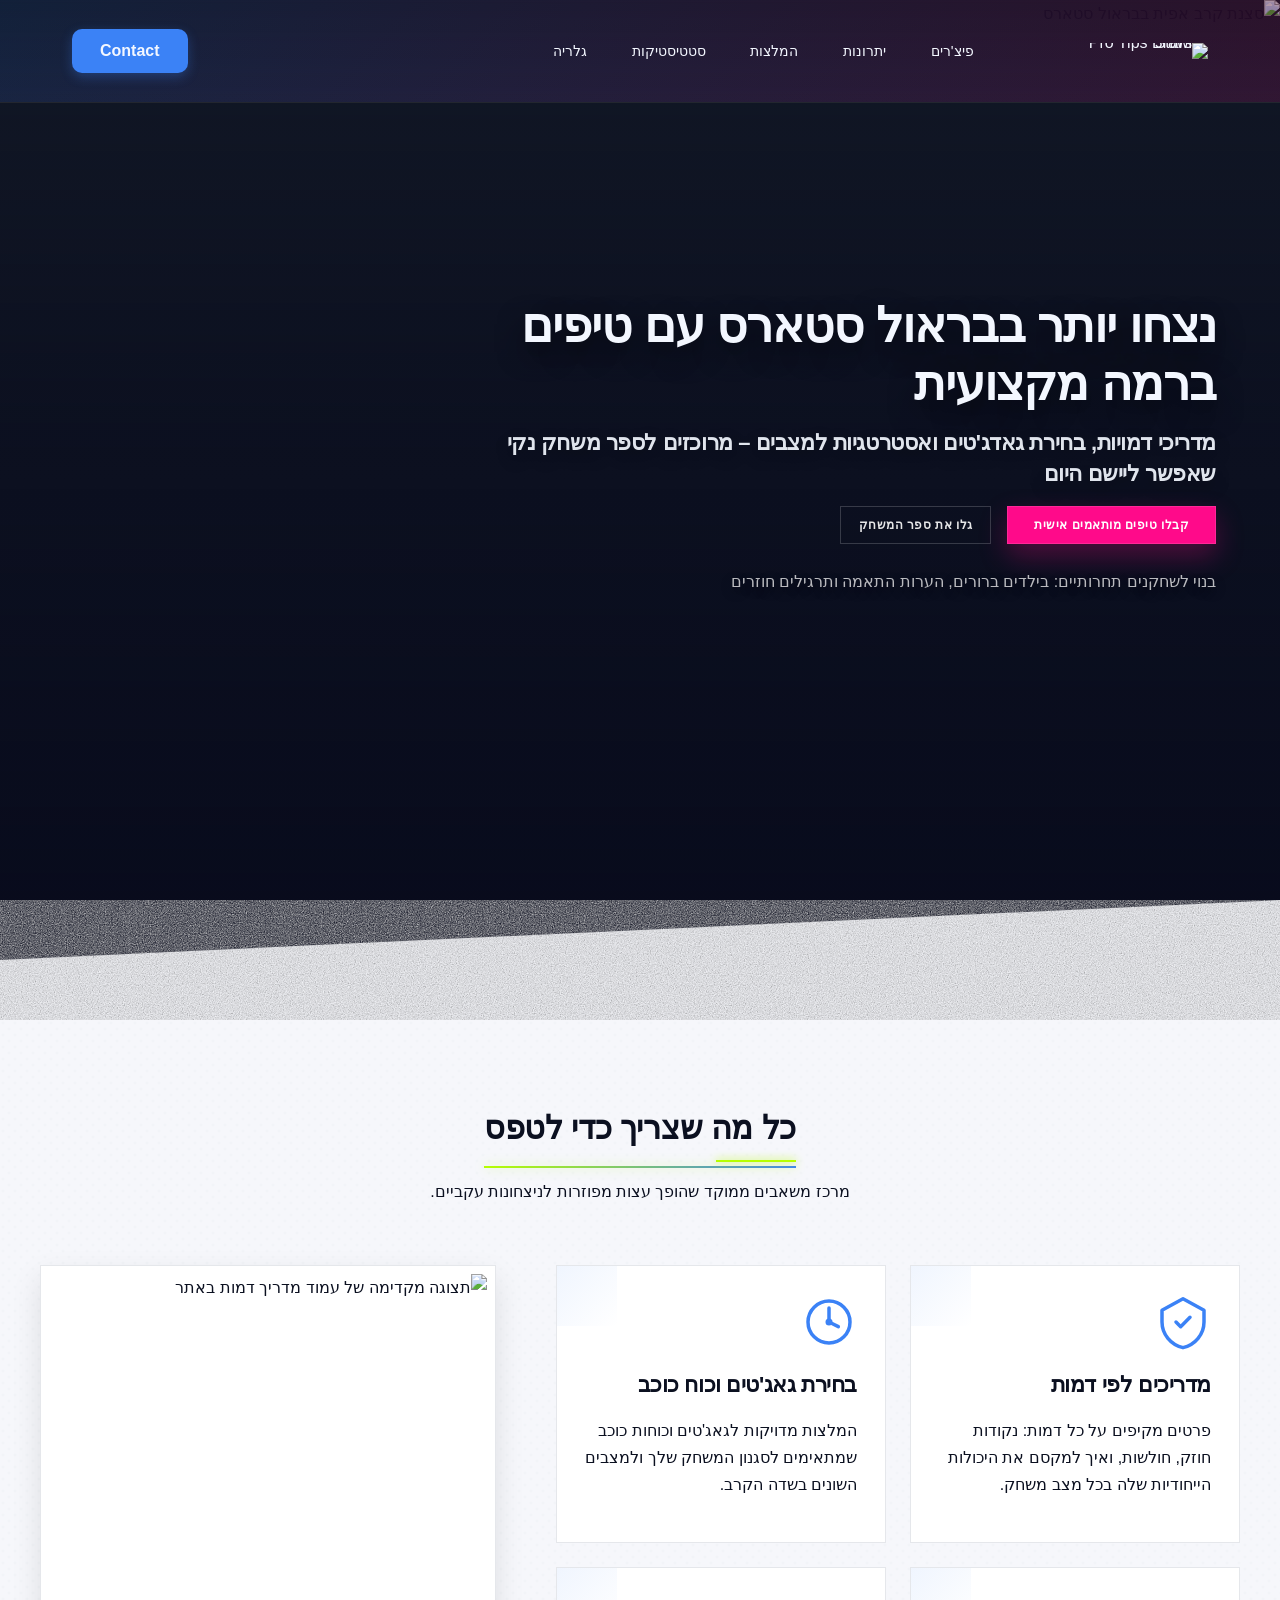
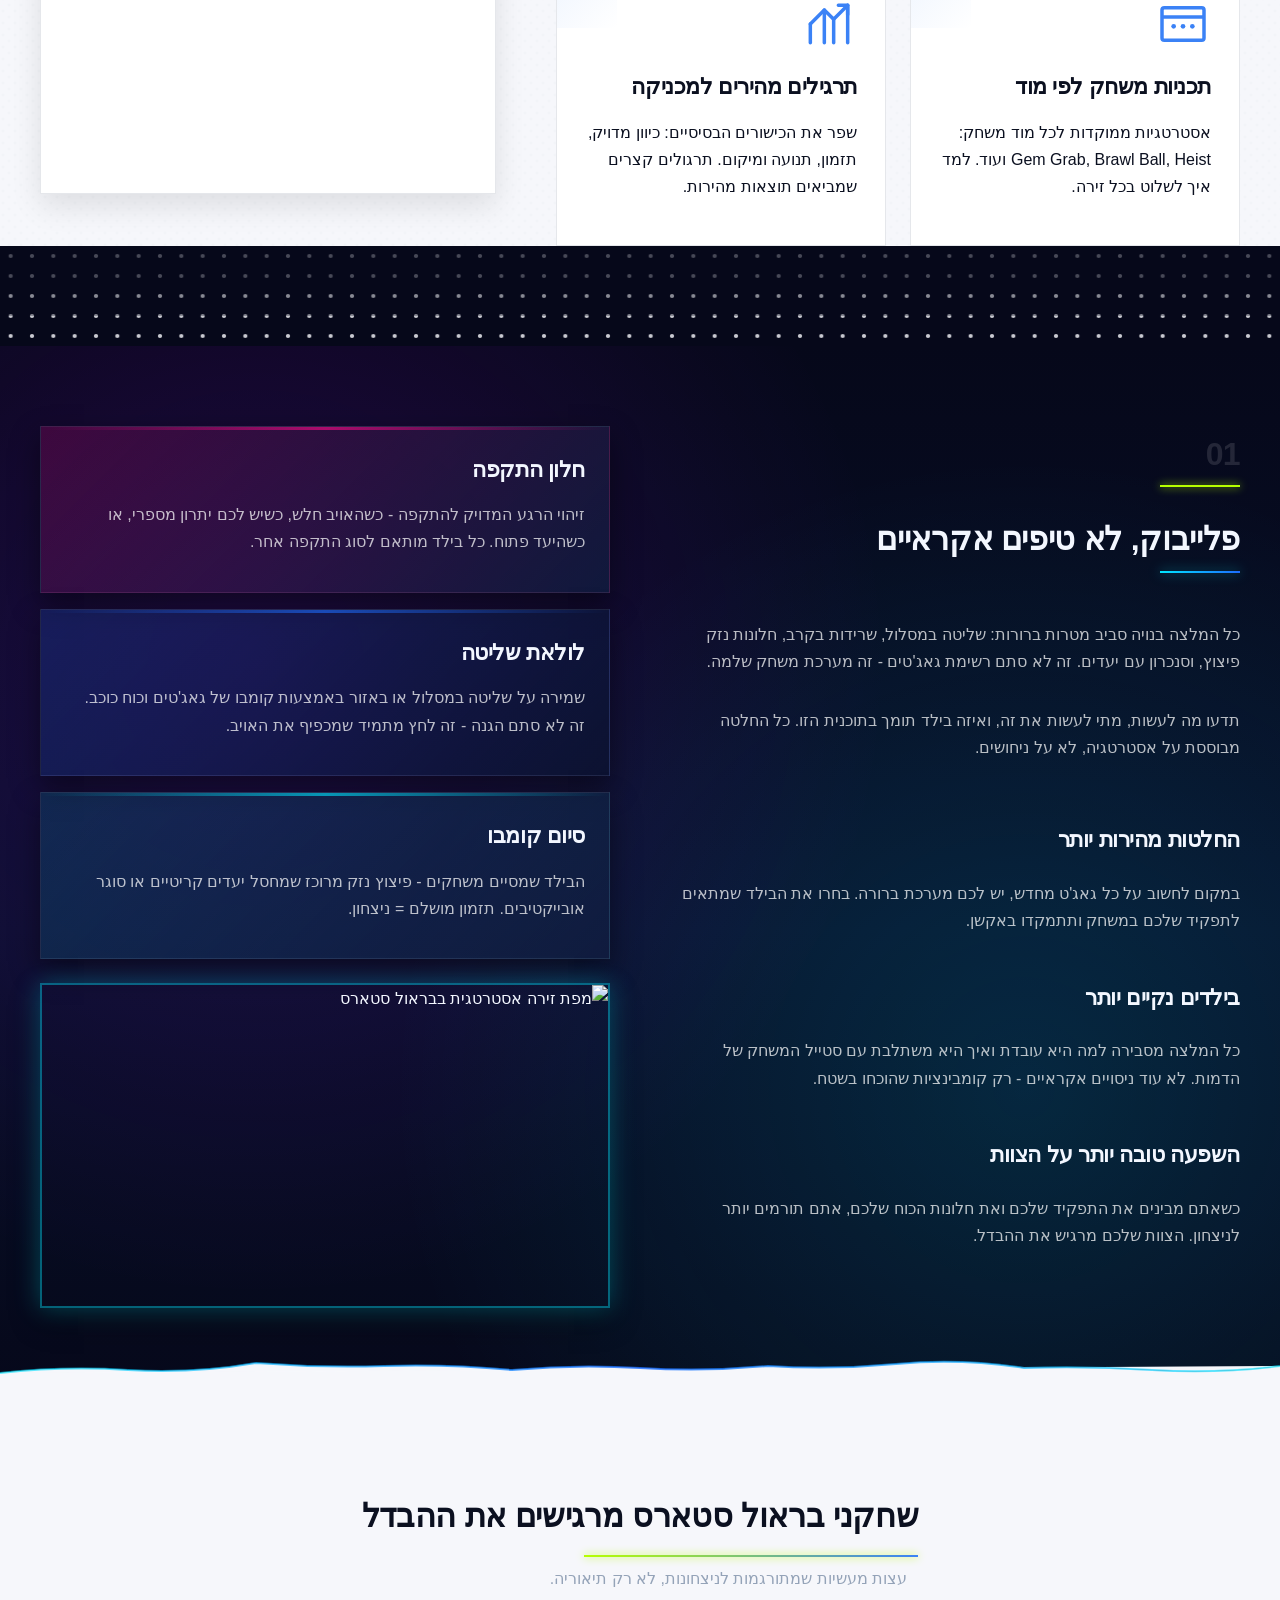
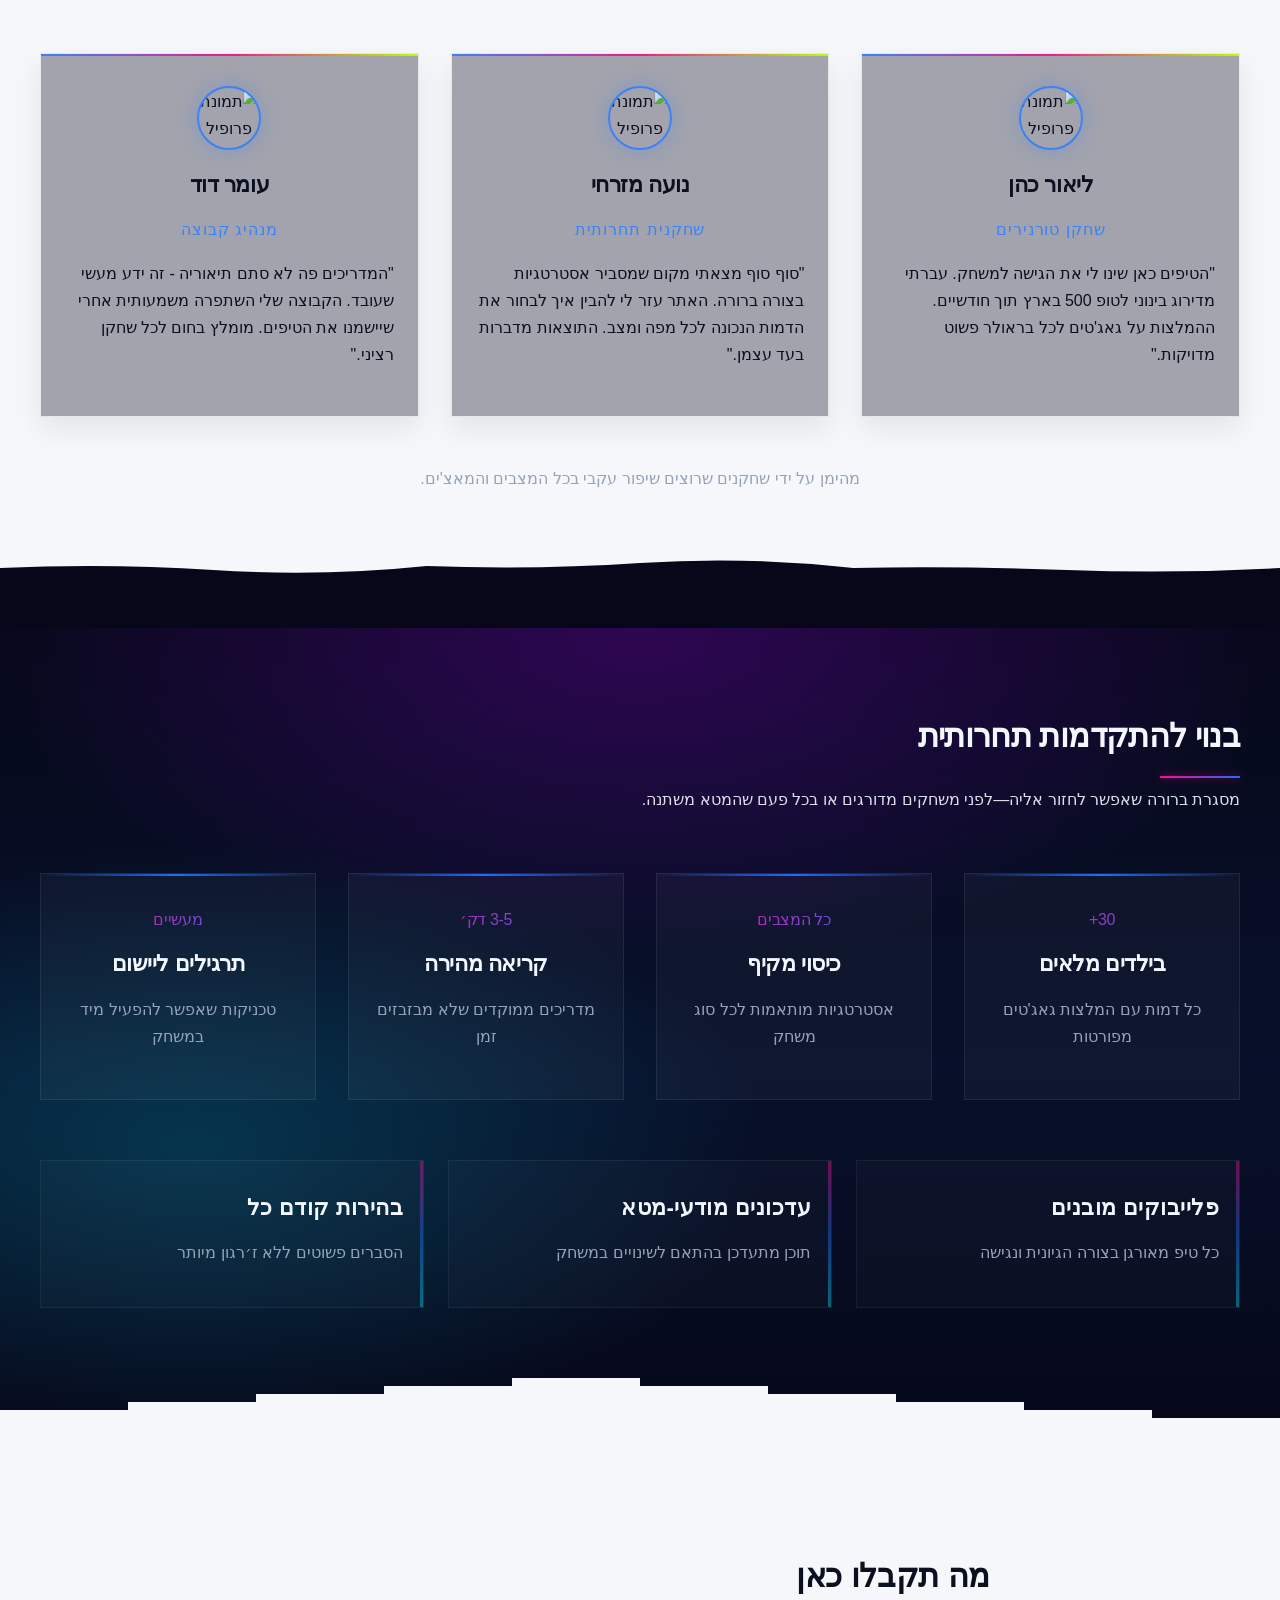
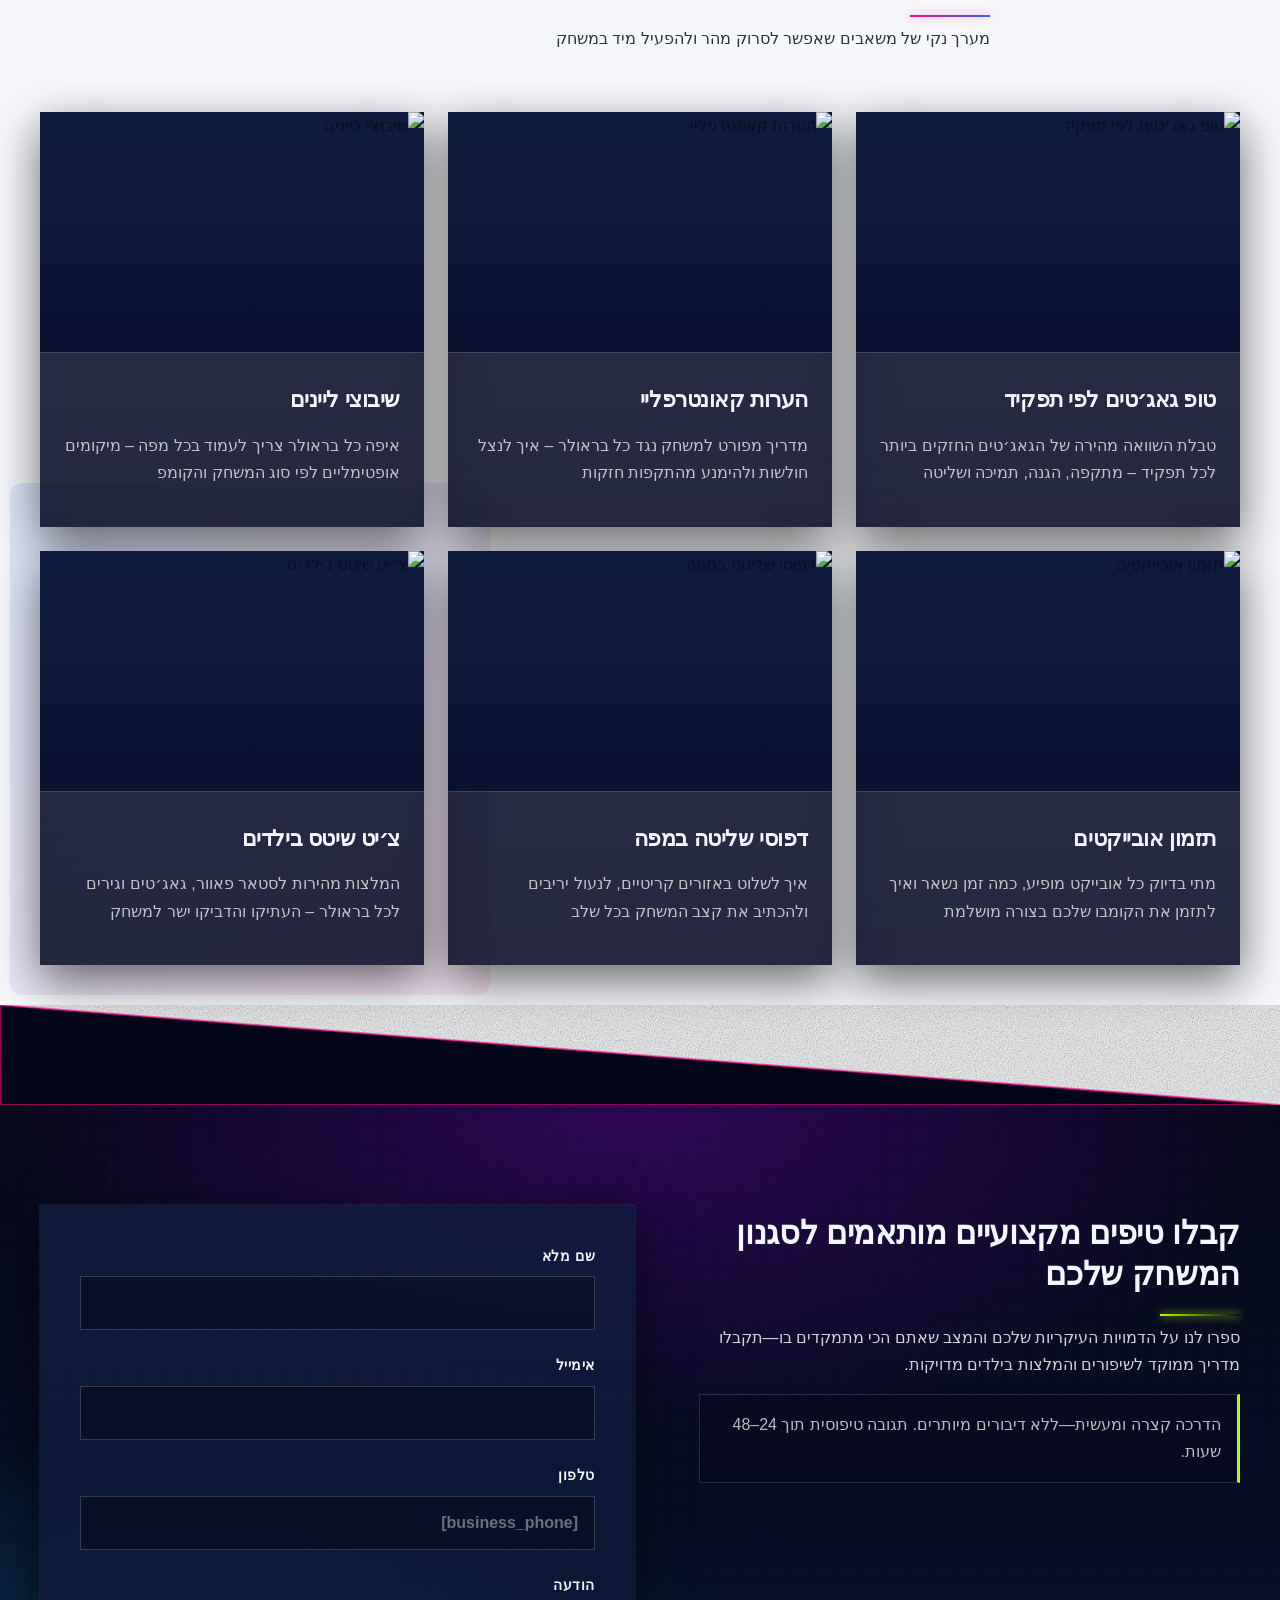
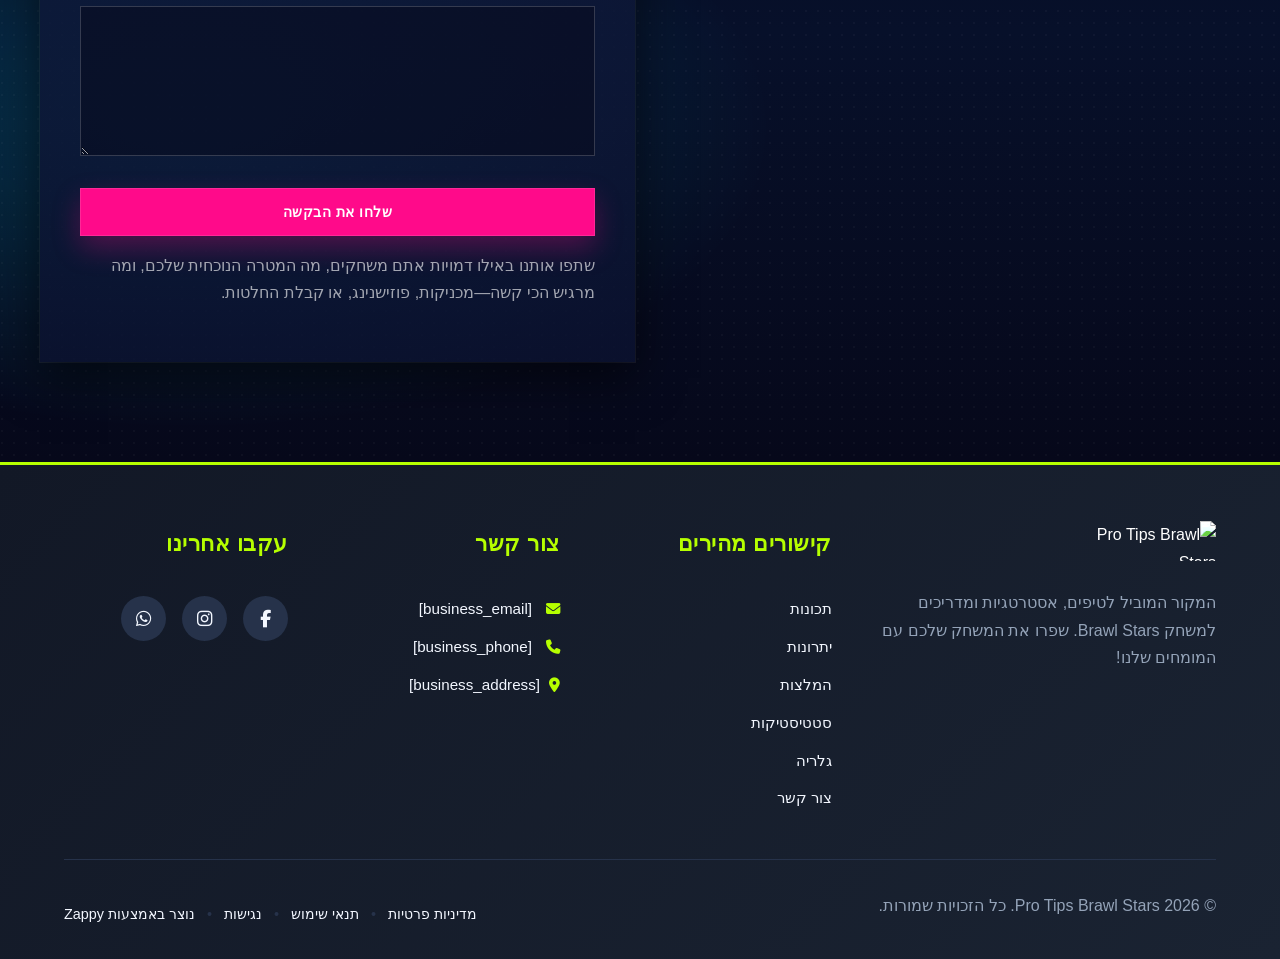
==== public/index.html @ 0ce15043 "Initial website commit" ====
<!doctype html><html dir="rtl" lang="he"><head><meta charset="UTF-8"><meta content="width=device-width,initial-scale=1" name="viewport"><meta content="index, follow" name="robots"><title>שדרג את המשחק שלך עם טיפים מקצועיים — Pro Tips Brawl Stars</title><meta content="גלה טיפים מתקדמים לבראול סטארס, המלצות גאג&#39;טים אופטימליות לכל דמות ואסטרטגיות מנצחות. הפוך לשחקן מוביל עם המדריכים המקיפים שלנו!" name="description"><meta content="שחקני בראול סטארס, טיפים לבראול סטארס, המלצות גאג'טים בראול סטארס, בראול סטארס טיפים מתקדמים, מדריך בראול סטארס" name="keywords"><script>!function(){"use strict";var t="a65ff0c8-a3ec-4e0e-93c4-f3b5bf7efbf3",e="https://api.zappy5.com/api/analytics/track",a=18e5,n=2592e6,o=!0,i=!0,r=!0;var s=function(){var e="zappy_visitor_"+t,a=null;try{if(a=localStorage.getItem(e)){var o=JSON.parse(a),i=Date.now();if(i-o.created<n)return o.lastSeen=i,localStorage.setItem(e,JSON.stringify(o)),o.id}}catch(t){console.warn("Zappy Analytics: LocalStorage not available")}var r="zv_"+Date.now()+"_"+Math.random().toString(36).substr(2,9);try{localStorage.setItem(e,JSON.stringify({id:r,created:Date.now(),lastSeen:Date.now()}))}catch(t){}return r}(),c=function(){var e="zappy_session_"+t,n=null;try{if(n=sessionStorage.getItem(e)){var o=JSON.parse(n),i=Date.now();if(i-o.timestamp<a)return o.timestamp=i,sessionStorage.setItem(e,JSON.stringify(o)),o.id}}catch(t){console.warn("Zappy Analytics: SessionStorage not available")}var r="zs_"+Date.now()+"_"+Math.random().toString(36).substr(2,9);try{sessionStorage.setItem(e,JSON.stringify({id:r,timestamp:Date.now()}))}catch(t){}return r}();function l(a,n){n=n||{};var o={website_id:t,event_type:a,page_path:window.location.pathname,referrer:document.referrer||"direct",visitor_id:s,session_id:c,metadata:n};if(navigator.sendBeacon){var i=new Blob([JSON.stringify(o)],{type:"application/json"});navigator.sendBeacon(e,i)}else fetch(e,{method:"POST",headers:{"Content-Type":"application/json"},body:JSON.stringify(o),keepalive:!0}).catch(function(t){console.warn("Zappy Analytics: Failed to track event",t)})}o&&l("pageview",{title:document.title,url:window.location.href}),i&&document.addEventListener("click",function(t){var e=t.target;if("BUTTON"===e.tagName||e.closest("button")){var a="BUTTON"===e.tagName?e:e.closest("button");l("click",{element:"button",text:a.textContent.trim().substring(0,100),id:a.id||null,class:a.className||null})}else if("A"===e.tagName||e.closest("a")){var n="A"===e.tagName?e:e.closest("a");l("navigation",{element:"link",text:n.textContent.trim().substring(0,100),href:n.href,external:n.hostname!==window.location.hostname})}},!0),r&&document.addEventListener("submit",function(t){var e=t.target;l("form_submit",{form_id:e.id||null,form_name:e.name||null,form_action:e.action||null,form_method:e.method||"GET"})},!0);var m=Date.now();window.addEventListener("beforeunload",function(){l("page_unload",{time_on_page:Math.floor((Date.now()-m)/1e3),page_path:window.location.pathname})}),window.zappyAnalytics={track:l,getVisitorId:function(){return s},getSessionId:function(){return c}}}()</script><meta content="שדרג את המשחק שלך עם טיפים מקצועיים — Pro Tips Brawl Stars" property="og:title"><meta content="גלה טיפים מתקדמים לבראול סטארס, המלצות גאג'טים אופטימליות לכל דמות ואסטרטגיות מנצחות. הפוך לשחקן מוביל עם המדריכים המקיפים שלנו!" property="og:description"><meta content="website" property="og:type"><meta content="he_IL" property="og:locale"><meta content="summary_large_image" name="twitter:card"><meta content="שדרג את המשחק שלך עם טיפים מקצועיים — Pro Tips Brawl Stars" name="twitter:title"><meta content="גלה טיפים מתקדמים לבראול סטארס, המלצות גאג'טים אופטימליות לכל דמות ואסטרטגיות מנצחות. הפוך לשחקן מוביל עם המדריכים המקיפים שלנו!" name="twitter:description"><link href="https://cdnjs.cloudflare.com/ajax/libs/font-awesome/6.4.0/css/all.min.css" rel="stylesheet"><link href="/assets/favicon.ico" rel="icon" type="image/x-icon"><link href="/assets/favicon-16x16.png" rel="icon" type="image/png" sizes="16x16"><link href="/assets/favicon-32x32.png" rel="icon" type="image/png" sizes="32x32"><link href="/assets/favicon-48x48.png" rel="icon" type="image/png" sizes="48x48"><link href="/assets/favicon-192x192.png" rel="icon" type="image/png" sizes="192x192"><link href="/assets/favicon-512x512.png" rel="icon" type="image/png" sizes="512x512"><link href="/assets/apple-touch-icon.png" rel="apple-touch-icon"><link href="https://cdn.jsdelivr.net/npm/vanilla-cookieconsent@3/dist/cookieconsent.css" rel="stylesheet"><script src="https://cdn.jsdelivr.net/npm/vanilla-cookieconsent@3/dist/cookieconsent.umd.js"></script><script src="https://cdn.jsdelivr.net/gh/mickidum/acc_toolbar/acctoolbar/acctoolbar.min.js"></script><link href="/styles.css" rel="stylesheet"><style id="zappy-dropdown-submenu-styles">#navMenu li:has(.sub-menu),.nav-menu li:has(.sub-menu),.navbar li:has(.sub-menu),nav li:has(.sub-menu){position:relative}#navMenu .sub-menu,.nav-menu .sub-menu,.navbar .sub-menu,nav .sub-menu{display:block!important;position:absolute!important;top:100%;left:0;min-width:220px;background:#fff;border-radius:8px;box-shadow:0 8px 25px rgba(0,0,0,.15);padding:8px 0;opacity:0;visibility:hidden;transform:translateY(10px);transition:all .3s ease;z-index:1000;list-style:none;pointer-events:none}#navMenu li:hover>.sub-menu,.nav-menu li:hover>.sub-menu,.navbar li:hover>.sub-menu,nav li:hover>.sub-menu{opacity:1!important;visibility:visible!important;transform:translateY(0)!important;pointer-events:auto!important}.sub-menu li{list-style:none;margin:0;padding:0}.sub-menu a{display:block!important;padding:10px 16px!important;color:var(--text-dark,#333)!important;font-weight:500;text-decoration:none;white-space:nowrap;transition:background-color .2s}.sub-menu a:hover{background-color:#f5f5f5}[dir=rtl] .nav-menu .sub-menu,[dir=rtl] .navbar .sub-menu,[dir=rtl] nav .sub-menu,html[lang=ar] .nav-menu .sub-menu,html[lang=ar] .navbar .sub-menu,html[lang=ar] nav .sub-menu,html[lang=he] .nav-menu .sub-menu,html[lang=he] .navbar .sub-menu,html[lang=he] nav .sub-menu{left:auto!important;right:0!important}.sub-menu:empty,.sub-menu:not(:has(li)),.sub-menu:not(:has(li:not(.zappy-hidden-menu-item))){display:none!important;opacity:0!important;visibility:hidden!important;pointer-events:none!important}li:has(.menu-group-title):hover>.sub-menu{opacity:1!important;visibility:visible!important;transform:translateY(0)!important;pointer-events:auto!important}#navMenu>li>.menu-group-title,.nav-menu>li>.menu-group-title{display:inline-block;padding:.5rem 1rem;cursor:default;user-select:none}@media (max-width:768px){#navMenu .sub-menu,.nav-menu .sub-menu,.navbar .sub-menu,nav .sub-menu{position:static!important;transform:none!important;box-shadow:none!important;background:0 0!important;max-height:0;overflow:hidden;opacity:0;visibility:hidden;transition:max-height .3s ease,opacity .3s ease;padding:0!important;border-radius:0!important}.sub-menu.mobile-expanded{max-height:500px!important;opacity:1!important;visibility:visible!important;padding:8px 0 8px 16px!important}[dir=rtl] .sub-menu.mobile-expanded,html[lang=he] .sub-menu.mobile-expanded{padding:8px 16px 8px 0!important}#navMenu li:hover>.sub-menu,.nav-menu li:hover>.sub-menu,.navbar li:hover>.sub-menu,nav li:hover>.sub-menu{opacity:0;visibility:hidden;pointer-events:none}#navMenu li>.sub-menu.mobile-expanded,.nav-menu li>.sub-menu.mobile-expanded,.navbar li>.sub-menu.mobile-expanded,nav li>.sub-menu.mobile-expanded{opacity:1!important;visibility:visible!important;pointer-events:auto!important}#navMenu li:has(.sub-menu),.nav-menu li:has(.sub-menu),.navbar li:has(.sub-menu),nav li:has(.sub-menu){display:flex!important;flex-wrap:wrap!important;align-items:center!important;position:relative!important;min-height:44px!important}#navMenu li:has(.sub-menu)>a,.nav-menu li:has(.sub-menu)>a,.navbar li:has(.sub-menu)>a,nav li:has(.sub-menu)>a{flex:1!important;min-width:0!important}#navMenu li:has(.sub-menu)>.menu-group-title,.nav-menu li:has(.sub-menu)>.menu-group-title,.navbar li:has(.sub-menu)>.menu-group-title,nav li:has(.sub-menu)>.menu-group-title{flex:1!important;min-width:0!important;padding:0!important;line-height:inherit!important}#navMenu li:has(.sub-menu)>.sub-menu,.nav-menu li:has(.sub-menu)>.sub-menu,.navbar li:has(.sub-menu)>.sub-menu,nav li:has(.sub-menu)>.sub-menu{flex-basis:100%!important;width:100%!important}#navMenu li:has(.sub-menu)>a [class*=arrow],#navMenu li:has(.sub-menu)>a [class*=chevron],.nav-menu li:has(.sub-menu)>a .fa-angle-down,.nav-menu li:has(.sub-menu)>a .fa-chevron-down,.nav-menu li:has(.sub-menu)>a [class*=arrow],.nav-menu li:has(.sub-menu)>a [class*=chevron],nav li:has(.sub-menu)>a [class*=arrow],nav li:has(.sub-menu)>a [class*=chevron]{display:none!important;visibility:hidden!important}.mobile-submenu-toggle{display:flex!important;align-items:center!important;justify-content:center!important;width:44px!important;height:auto!important;background:0 0!important;border:none!important;cursor:pointer!important;color:var(--text-dark)!important;position:static!important;flex-shrink:0!important;align-self:stretch!important;z-index:2!important;padding:0!important;margin:0!important}.mobile-submenu-toggle::after{content:''!important;width:0!important;height:0!important;border-left:6px solid transparent!important;border-right:6px solid transparent!important;border-top:7px solid currentColor!important;transition:transform .3s ease!important}.mobile-submenu-toggle.expanded::after{transform:rotate(180deg)!important}.sub-menu a{padding:10px 0!important;display:block!important;color:var(--text-dark)!important}.navbar .sub-menu li a,.zappy-products-dropdown .sub-menu a,nav.navbar .sub-menu li a{color:var(--text-dark)!important}}@media (min-width:769px){.mobile-submenu-toggle{display:none!important}}</style><style id="mobile-lang-menu-deployed-css">@media (max-width:768px){.lang-switcher,.nav-container .lang-switcher,.nav-cta-container .lang-switcher,.nav-ecommerce-icons .lang-switcher,.nav-icons-left .lang-switcher,.navbar .lang-switcher,.navbar .nav-cta-container .lang-switcher{display:none!important}.mobile-lang-menu{width:100%;border-top:1px solid rgba(128,128,128,.2);padding:8px 0 0 0;margin-top:8px}.mobile-lang-toggle{display:flex!important;align-items:center;justify-content:space-between;width:100%;padding:12px 16px;background:0 0;border:none;cursor:pointer;font-size:15px;color:inherit;font-family:inherit}.mobile-lang-toggle::after{content:'';display:inline-block;width:8px;height:8px;border-right:2px solid currentColor;border-bottom:2px solid currentColor;transform:rotate(45deg);transition:transform .3s ease;margin-left:8px}.mobile-lang-toggle.expanded::after{transform:rotate(-135deg)}.mobile-lang-options{max-height:0;overflow:hidden;transition:max-height .3s ease}.mobile-lang-options.expanded{max-height:300px}.mobile-lang-option{display:flex!important;align-items:center;gap:10px;padding:10px 24px;text-decoration:none;color:inherit;font-size:14px;font-family:inherit}.mobile-lang-option:hover{background:rgba(128,128,128,.1)}.mobile-lang-option.active{font-weight:600;opacity:.7;pointer-events:none}.mobile-lang-option img{width:20px;height:20px;border-radius:50%}}@media (min-width:769px){.mobile-lang-menu{display:none!important}}</style><style id="zappy-widget-visibility">#mic-access-tool-box,#mic-access-tool-general-button,#mic-init-access-tool #mic-access-tool-box,#mic-init-access-tool #mic-access-tool-general-button,#mic-init-access-tool .mic-access-tool-general-button,._access-icon,._access-menu,.mic-access-tool-box,.mic-access-tool-general-button,div[id*=mic-access-tool-box]{display:none!important;visibility:hidden!important;opacity:0!important;pointer-events:none!important}</style></head><body><nav class="navbar" dir="rtl"><button class="mobile-toggle" aria-label="תפריט" id="mobileToggle"><svg viewbox="0 0 24 24" fill="none" class="hamburger-icon" height="24" width="24"><path d="M3 12h18M3 6h18M3 18h18" stroke="currentColor" stroke-width="2" stroke-linecap="round"></path></svg><svg viewbox="0 0 24 24" fill="none" class="close-icon" height="24" width="24" style="display:none"><path d="M18 6L6 18M6 6l12 12" stroke="currentColor" stroke-width="2" stroke-linecap="round"></path></svg></button><button class="phone-header-btn" aria-label="התקשר"><svg viewbox="0 0 24 24" fill="currentColor" height="20" width="20"><path d="M22 16.92v3a2 2 0 0 1-2.18 2 19.79 19.79 0 0 1-8.63-3.07 19.5 19.5 0 0 1-6-6 19.79 19.79 0 0 1-3.07-8.67A2 2 0 0 1 4.11 2h3a2 2 0 0 1 2 1.72 12.84 12.84 0 0 0 .7 2.81 2 2 0 0 1-.45 2.11L8.09 9.91a16 16 0 0 0 6 6l1.27-1.27a2 2 0 0 1 2.11-.45 12.84 12.84 0 0 0 2.81.7A2 2 0 0 1 22 16.92z"></path></svg></button><div class="nav-container"><div class="nav-right-group"><div class="nav-brand"><a href="/" class="logo-link"><img alt="Pro Tips Brawl Stars" src="/assets/business-logo.webp" class="logo"></a></div><ul class="nav-menu" id="navMenu"><li><a href="#features">פיצ'רים</a></li><li><a href="#benefits">יתרונות</a></li><li><a href="#testimonials">המלצות</a></li><li><a href="#stats">סטטיסטיקות</a></li><li><a href="#showcase">גלריה</a></li></ul></div><div class="nav-cta-container"><a href="#contact" class="nav-cta-btn">Contact</a></div></div></nav><script>window.addEventListener("load",function(){const e=document.querySelector(".navbar, nav, header");if(!e)return void console.log("[Navbar] Navbar element not found");let t=document.getElementById("mobileToggle")||document.querySelector(".mobile-toggle")||document.querySelector(".hamburger")||document.querySelector(".hamburger-menu")||document.querySelector(".menu-toggle")||document.querySelector(".burger-menu")||document.querySelector('[aria-label="Menu"]')||document.querySelector('[aria-label="תפריט"]');const o=document.querySelector(".phone-header-btn"),n=window.getComputedStyle(e);let r=n.backgroundColor;if(console.log("[Navbar] Initial navbar background:",r),"transparent"===r||"rgba(0, 0, 0, 0)"===r||r.startsWith("rgba")&&r.includes(", 0)")){const e=n.backgroundImage;if(e&&"none"!==e)console.log("[Navbar] Navbar has background image/gradient, using dark text"),r="rgb(240, 240, 240)";else{const e=window.getComputedStyle(document.body).backgroundColor;console.log("[Navbar] Navbar transparent, using body background:",e),r=e}}const i=r.match(/\d+/g);if(i&&i.length>=3){const e=(.299*parseInt(i[0])+.587*parseInt(i[1])+.114*parseInt(i[2]))/255;console.log("[Navbar] Mobile button colors preserved from Claude CSS (luminance:",e.toFixed(2)+")");const n=document.createElement("style");n.id="zappy-mobile-nav-fix";document.documentElement.lang;document.documentElement.dir,n.textContent='\n        /* Hide mobile buttons on desktop, show only on mobile */\n        @media (min-width: 769px) {\n          .mobile-toggle,\n          .phone-header-btn {\n            display: none !important;\n          }\n        }\n        \n        /* Show and position mobile buttons correctly on mobile */\n        @media (max-width: 768px) {\n          .mobile-toggle,\n          .phone-header-btn {\n            position: absolute !important;\n            top: 50% !important;\n            transform: translateY(-50%) !important;\n            z-index: 1001 !important;\n            display: flex !important;\n            align-items: center !important;\n            justify-content: center !important;\n            width: 36px !important;\n            height: 36px !important;\n            border-radius: 50% !important;\n            border: none !important;\n            cursor: pointer !important;\n            padding: 6px !important;\n            background: none !important;\n            color: var(--nav-text, var(--text-dark)) !important;\n          }\n          \n          /* LTR positioning (default): hamburger LEFT, phone RIGHT */\n          html:not([dir="rtl"]):not([lang="he"]):not([lang="ar"]) .mobile-toggle,\n          html[dir="ltr"] .mobile-toggle {\n            left: 12px !important;\n            right: auto !important;\n          }\n          html:not([dir="rtl"]):not([lang="he"]):not([lang="ar"]) .phone-header-btn,\n          html[dir="ltr"] .phone-header-btn {\n            right: 12px !important;\n            left: auto !important;\n          }\n          \n          /* RTL positioning: hamburger RIGHT, phone LEFT */\n          html[dir="rtl"] .mobile-toggle,\n          html[lang="he"] .mobile-toggle,\n          html[lang="ar"] .mobile-toggle {\n            right: 12px !important;\n            left: auto !important;\n          }\n          html[dir="rtl"] .phone-header-btn,\n          html[lang="he"] .phone-header-btn,\n          html[lang="ar"] .phone-header-btn {\n            left: 12px !important;\n            right: auto !important;\n          }\n          \n          /* CRITICAL: Ensure nav-container has min-height on mobile */\n          /* All children are positioned absolutely/fixed on mobile, so height:auto collapses to 0 */\n          .nav-container {\n            min-height: 70px !important;\n            position: relative !important;\n          }\n          \n          /* Ensure SVG icons are properly sized and inherit color */\n          .mobile-toggle svg,\n          .phone-header-btn svg {\n            width: 24px !important;\n            height: 24px !important;\n            /* Don\'t force display - let JavaScript control hamburger/close toggle */\n          }\n          \n          /* Reset nav-cta-container on mobile - remove desktop box-shadow/padding */\n          /* that creates a visible ghost box when CTA button is hidden */\n          .nav-cta-container {\n            box-shadow: none !important;\n            padding: 0 !important;\n          }\n          \n          /* Hide nav-cta-container entirely on mobile when there\'s no lang-switcher */\n          /* (only the CTA button is inside, and it\'s hidden on mobile) */\n          .nav-cta-container:not(:has(.lang-switcher)) {\n            display: none !important;\n          }\n          \n          /* CRITICAL: Prevent hero image fade gradient from bleeding over headline text */\n          /* The .image-fade-gradient has bottom: -30px (extends below parent) */\n          /* On mobile stacked layout, this overlaps the h1 text below the image */\n          .hero-image-column {\n            overflow: hidden !important;\n          }\n          .image-fade-gradient {\n            bottom: 0 !important;\n          }\n          \n          /* Hide desktop language switcher on mobile - hamburger menu handles it */\n          /* High specificity to override stored CSS */\n          .lang-switcher,\n          .nav-cta-container .lang-switcher,\n          .nav-container .lang-switcher,\n          .navbar .lang-switcher,\n          .navbar .nav-cta-container .lang-switcher {\n            display: none !important;\n          }\n        }\n      ';const r=document.getElementById("zappy-mobile-nav-fix");r&&r.remove(),document.head.appendChild(n),console.log("[Navbar] Critical CSS injected for mobile nav positioning");const l=window.innerWidth<=768;if(t){const e=t.querySelector(".hamburger-icon"),o=t.querySelector(".close-icon");e&&(e.style.setProperty("width","24px","important"),e.style.setProperty("height","24px","important"),e.style.setProperty("display","block","important")),o&&(o.style.setProperty("width","24px","important"),o.style.setProperty("height","24px","important"),o.style.setProperty("display","none","important")),l?(t.style.setProperty("position","absolute","important"),t.style.setProperty("top","50%","important"),t.style.setProperty("transform","translateY(-50%)","important"),t.style.setProperty("z-index","1001","important"),t.style.removeProperty("left"),t.style.removeProperty("right"),console.log("[Navbar] Mobile toggle positioning applied (mobile viewport)")):(t.style.removeProperty("position"),t.style.removeProperty("top"),t.style.removeProperty("transform"),t.style.removeProperty("z-index"),t.style.removeProperty("left"),t.style.removeProperty("right"),console.log("[Navbar] Desktop viewport - cleared mobile toggle inline positioning"))}if(o){const e=o.querySelector("svg");e&&(e.style.width="24px",e.style.height="24px",e.setAttribute("width","24"),e.setAttribute("height","24")),l?(o.style.setProperty("position","absolute","important"),o.style.setProperty("top","50%","important"),o.style.setProperty("transform","translateY(-50%)","important"),o.style.setProperty("z-index","1001","important"),o.style.removeProperty("left"),o.style.removeProperty("right"),console.log("[Navbar] Phone button positioning applied (mobile viewport)")):(o.style.removeProperty("position"),o.style.removeProperty("top"),o.style.removeProperty("transform"),o.style.removeProperty("z-index"),o.style.removeProperty("left"),o.style.removeProperty("right"),console.log("[Navbar] Desktop viewport - cleared phone button inline positioning"))}}else console.log("[Navbar] Could not parse background color:",r);t=document.getElementById("mobileToggle")||document.querySelector(".mobile-toggle")||document.querySelector(".hamburger")||document.querySelector(".hamburger-menu")||document.querySelector(".menu-toggle")||document.querySelector(".burger-menu")||document.querySelector('[aria-label="Menu"]')||document.querySelector('[aria-label="תפריט"]');const l=document.getElementById("navMenu")||document.querySelector(".nav-menu")||document.querySelector(".nav-links")||document.querySelector("nav ul:not(.submenu)");if(!t||!l)return void console.log("[Navbar] Mobile toggle or menu not found:",{toggle:!!t,menu:!!l});l.id||(l.id="navMenu"),console.log("[Navbar] Initializing mobile menu...");const a=t.cloneNode(!0);t.parentNode.replaceChild(a,t),a.addEventListener("click",function(e){e.preventDefault(),e.stopPropagation();const t=this.querySelector(".hamburger-icon"),o=this.querySelector(".close-icon");l.classList.contains("active")?(l.classList.remove("active"),t&&t.style.setProperty("display","block","important"),o&&o.style.setProperty("display","none","important"),document.body.style.overflow="",console.log("[Navbar] Menu closed")):(l.classList.add("active"),t&&t.style.setProperty("display","none","important"),o&&o.style.setProperty("display","block","important"),document.body.style.overflow="hidden",console.log("[Navbar] Menu opened"))}),l.querySelectorAll("a").forEach(function(e){e.addEventListener("click",function(){if("#"===this.getAttribute("href"))return;const e=a.querySelector(".hamburger-icon"),t=a.querySelector(".close-icon");l.classList.remove("active"),e&&e.style.setProperty("display","block","important"),t&&t.style.setProperty("display","none","important"),document.body.style.overflow="",console.log("[Navbar] Menu closed (link clicked)")})});var s=l.querySelectorAll(".dropdown-toggle");s.forEach(function(e){e.addEventListener("click",function(e){e.preventDefault(),e.stopPropagation();var t=this.closest(".nav-dropdown");t&&(t.parentNode.querySelectorAll(".nav-dropdown.open").forEach(function(e){e!==t&&e.classList.remove("open")}),t.classList.toggle("open"),console.log("[Navbar] Dropdown toggled:",t.classList.contains("open")?"open":"closed"))})}),document.addEventListener("click",function(e){e.target.closest(".nav-dropdown")||document.querySelectorAll(".nav-dropdown.open").forEach(function(e){e.classList.remove("open")})}),console.log("[Navbar] Dropdown handlers initialized for "+s.length+" dropdowns"),o&&o.addEventListener("click",function(){const e=document.querySelectorAll('a[href^="tel:"]'),t=e.length>0?e[0].getAttribute("href").replace("tel:",""):"[business_phone]";window.location.href="tel:"+t,console.log("[Navbar] Phone button clicked")}),console.log("[Navbar] Mobile menu initialized successfully");const p=function(){const e=document.querySelector(".whatsapp-float");e&&(window.innerWidth>=769?(e.style.setProperty("display","none","important"),e.style.setProperty("visibility","hidden","important"),e.style.setProperty("opacity","0","important"),e.style.setProperty("pointer-events","none","important"),console.log("[WhatsApp] Button hidden on desktop")):(e.style.removeProperty("display"),e.style.removeProperty("visibility"),e.style.removeProperty("opacity"),e.style.removeProperty("pointer-events"),console.log("[WhatsApp] Button visible on mobile")))};let c;p(),window.addEventListener("resize",function(){clearTimeout(c),c=setTimeout(p,100)})})</script><main><section class="index-hero-section" data-layout-spec="בית-hero" data-hero-type="fullscreen-scrim"><img alt="סצנת קרב אפית בבראול סטארס" src="/assets/site-index-hero-image-1.webp" data-context="Epic Brawl Stars gaming scene: vibrant action shot of multiple colorful Brawl Stars characters in dynamic combat poses against an explosive arena background with neon energy effects, dramatic lighting, and competitive gaming atmosphere. High-energy composition with bright blues, hot pinks, electric yellows, and purple accents. Cinematic wide angle, professional esports quality." data-placeholder="index-hero-image-1" height="1080" width="1920" class="index-hero-section__bg-image" data-hero-bg="true" data-preserve-bg="0"><div class="index-hero-section__scrim" aria-hidden="true"></div><div class="index-hero-section__overlay-content"><div class="index-hero-section__content-container"><h1 class="index-hero-section__headline">נצחו יותר בבראול סטארס עם טיפים ברמה מקצועית</h1><h3 class="index-hero-section__subtitle">מדריכי דמויות, בחירת גאדג'טים ואסטרטגיות למצבים – מרוכזים לספר משחק נקי שאפשר ליישם היום</h3><div class="index-hero-section__cta-row"><a href="#contact" class="index-hero-section__btn index-hero-section__btn--primary">קבלו טיפים מותאמים אישית</a><a href="#features" class="index-hero-section__btn index-hero-section__btn--secondary">גלו את ספר המשחק</a></div><p class="index-hero-section__trust-line">בנוי לשחקנים תחרותיים: בילדים ברורים, הערות התאמה ותרגילים חוזרים</p></div></div><div class="index-hero-section__divider-wrapper"><svg viewbox="0 0 1200 120" xmlns="http://www.w3.org/2000/svg" aria-hidden="true" data-no-icon-edit="true" preserveaspectratio="none"><defs><linearGradient id="index-hero-divider-gradient" x1="0%" x2="100%" y1="0%" y2="0%"><stop offset="0%" stop-color="#E91E8C" stop-opacity="0.25"></stop><stop offset="50%" stop-color="#3B82F6" stop-opacity="0.18"></stop><stop offset="100%" stop-color="#B6FF00" stop-opacity="0.12"></stop></linearGradient><filter id="index-hero-grain"><feTurbulence basefrequency="0.9" numoctaves="4" type="fractalNoise"></feTurbulence><feColorMatrix type="saturate" values="0"></feColorMatrix><feBlend in2="SourceGraphic" mode="multiply"></feBlend></filter></defs><path d="M0,120 L0,60 L1200,0 L1200,120 Z" fill="#F6F7FB" filter="url(#index-hero-grain)"></path></svg></div></section><section class="index-features-section" data-layout-spec="בית-features"><div class="index-features-container"><div class="index-features-intro"><h2 class="index-features-title">כל מה שצריך כדי לטפס<span class="index-features-title-underline"></span></h2><p class="index-features-subtitle">מרכז משאבים ממוקד שהופך עצות מפוזרות לניצחונות עקביים.</p></div><div class="index-features-content-wrapper"><div class="index-features-cards-column"><div class="index-features-card"><div class="index-features-card-icon-wrapper"><svg viewbox="0 0 48 48" xmlns="http://www.w3.org/2000/svg" class="index-features-card-icon" data-element-type="icon" data-icon-type="svg" fill="none"><path d="M24 4L6 14V24C6 34.5 13.5 43.5 24 46C34.5 43.5 42 34.5 42 24V14L24 4Z" stroke="currentColor" stroke-width="3" stroke-linejoin="round"></path><path d="M18 24L22 28L30 20" stroke="currentColor" stroke-width="3" stroke-linecap="round" stroke-linejoin="round"></path></svg></div><h3 class="index-features-card-title">מדריכים לפי דמות</h3><p class="index-features-card-text">פרטים מקיפים על כל דמות: נקודות חוזק, חולשות, ואיך למקסם את היכולות הייחודיות שלה בכל מצב משחק.</p></div><div class="index-features-card"><div class="index-features-card-icon-wrapper"><svg viewbox="0 0 48 48" xmlns="http://www.w3.org/2000/svg" class="index-features-card-icon" data-element-type="icon" data-icon-type="svg" fill="none"><circle cx="24" cy="24" r="18" stroke="currentColor" stroke-width="3"></circle><path d="M24 12V24L32 28" stroke="currentColor" stroke-width="3" stroke-linecap="round" stroke-linejoin="round"></path><circle cx="24" cy="24" r="3" fill="currentColor"></circle></svg></div><h3 class="index-features-card-title">בחירת גאג'טים וכוח כוכב</h3><p class="index-features-card-text">המלצות מדויקות לגאג'טים וכוחות כוכב שמתאימים לסגנון המשחק שלך ולמצבים השונים בשדה הקרב.</p></div><div class="index-features-card"><div class="index-features-card-icon-wrapper"><svg viewbox="0 0 48 48" xmlns="http://www.w3.org/2000/svg" class="index-features-card-icon" data-element-type="icon" data-icon-type="svg" fill="none"><rect height="28" width="36" x="6" y="10" rx="2" stroke="currentColor" stroke-width="3"></rect><path d="M6 18H42" stroke="currentColor" stroke-width="3"></path><circle cx="16" cy="26" r="2" fill="currentColor"></circle><circle cx="24" cy="26" r="2" fill="currentColor"></circle><circle cx="32" cy="26" r="2" fill="currentColor"></circle></svg></div><h3 class="index-features-card-title">תכניות משחק לפי מוד</h3><p class="index-features-card-text">אסטרטגיות ממוקדות לכל מוד משחק: Gem Grab, Brawl Ball, Heist ועוד. למד איך לשלוט בכל זירה.</p></div><div class="index-features-card"><div class="index-features-card-icon-wrapper"><svg viewbox="0 0 48 48" xmlns="http://www.w3.org/2000/svg" class="index-features-card-icon" data-element-type="icon" data-icon-type="svg" fill="none"><path d="M8 24L20 12L28 20L40 8" stroke="currentColor" stroke-width="3" stroke-linecap="round" stroke-linejoin="round"></path><path d="M32 8H40V16" stroke="currentColor" stroke-width="3" stroke-linecap="round" stroke-linejoin="round"></path><path d="M8 40V24" stroke="currentColor" stroke-width="3" stroke-linecap="round"></path><path d="M20 40V12" stroke="currentColor" stroke-width="3" stroke-linecap="round"></path><path d="M28 40V20" stroke="currentColor" stroke-width="3" stroke-linecap="round"></path><path d="M40 40V8" stroke="currentColor" stroke-width="3" stroke-linecap="round"></path></svg></div><h3 class="index-features-card-title">תרגילים מהירים למכניקה</h3><p class="index-features-card-text">שפר את הכישורים הבסיסיים: כיוון מדויק, תזמון, תנועה ומיקום. תרגולים קצרים שמביאים תוצאות מהירות.</p></div></div><div class="index-features-image-column"><div class="index-features-image-wrapper"><img alt="תצוגה מקדימה של עמוד מדריך דמות באתר" src="/assets/site-index-features-image-1.webp" data-context="A clean, modern UI mockup screenshot of a Brawl Stars character guide page on a gaming tips website. The mockup shows a vibrant character profile with stats, abilities, gadget recommendations, and strategic tips. The design features the colorful, energetic Brawl Stars aesthetic with neon accents (#3B82F6 blue, #E91E8C pink, #B6FF00 lime green), dark backgrounds, and a premium editorial layout. The screenshot should look like a real website page with Hebrew text, showing sections for character stats, recommended builds, and gameplay strategies. High-quality, professional gaming website design." data-placeholder="index-features-image-1" height="700" width="600" class="index-features-preview-image"></div></div></div></div><div class="index-features-divider-wrapper"><svg viewbox="0 0 1200 100" xmlns="http://www.w3.org/2000/svg" aria-hidden="true" data-no-icon-edit="true" preserveaspectratio="none"><defs><pattern height="20" id="halftone-pattern" patternunits="userSpaceOnUse" width="20" x="0" y="0"><circle cx="10" cy="10" r="2" fill="var(--bg-dark)"></circle></pattern><mask id="halftone-mask"><rect height="100" width="1200" x="0" y="0" fill="white"></rect><rect height="40" width="1200" x="0" y="0" fill="url(#halftone-pattern)" opacity="0.3"></rect><rect height="30" width="1200" x="0" y="40" fill="url(#halftone-pattern)" opacity="0.6"></rect><rect height="30" width="1200" x="0" y="70" fill="url(#halftone-pattern)" opacity="0.9"></rect></mask></defs><path d="M0,100 L0,0 L1200,0 L1200,100 Z" fill="#06081A" mask="url(#halftone-mask)"></path></svg></div></section><section class="index-benefits-section" data-layout-spec="בית-benefits"><div class="index-benefits-container"><div class="index-benefits-content-column"><div class="index-benefits-chapter"><h2 class="index-benefits-chapter-number">01</h2><h2 class="index-benefits-title">פלייבוק, לא טיפים אקראיים</h2></div><div class="index-benefits-intro"><p>כל המלצה בנויה סביב מטרות ברורות: שליטה במסלול, שרידות בקרב, חלונות נזק פיצוץ, וסנכרון עם יעדים. זה לא סתם רשימת גאג'טים - זה מערכת משחק שלמה.</p><p>תדעו מה לעשות, מתי לעשות את זה, ואיזה בילד תומך בתוכנית הזו. כל החלטה מבוססת על אסטרטגיה, לא על ניחושים.</p></div><div class="index-benefits-list"><div class="index-benefits-item"><h3 class="index-benefits-item-title">החלטות מהירות יותר</h3><p>במקום לחשוב על כל גאג'ט מחדש, יש לכם מערכת ברורה. בחרו את הבילד שמתאים לתפקיד שלכם במשחק ותתמקדו באקשן.</p></div><div class="index-benefits-item"><h3 class="index-benefits-item-title">בילדים נקיים יותר</h3><p>כל המלצה מסבירה למה היא עובדת ואיך היא משתלבת עם סטייל המשחק של הדמות. לא עוד ניסויים אקראיים - רק קומבינציות שהוכחו בשטח.</p></div><div class="index-benefits-item"><h3 class="index-benefits-item-title">השפעה טובה יותר על הצוות</h3><p>כשאתם מבינים את התפקיד שלכם ואת חלונות הכוח שלכם, אתם תורמים יותר לניצחון. הצוות שלכם מרגיש את ההבדל.</p></div></div></div><div class="index-benefits-playbook-column"><div class="index-benefits-playbook-strips"><div class="index-benefits-strip index-benefits-strip-1"><h3 class="index-benefits-strip-title">חלון התקפה</h3><p class="index-benefits-strip-text">זיהוי הרגע המדויק להתקפה - כשהאויב חלש, כשיש לכם יתרון מספרי, או כשהיעד פתוח. כל בילד מותאם לסוג התקפה אחר.</p></div><div class="index-benefits-strip index-benefits-strip-2"><h3 class="index-benefits-strip-title">לולאת שליטה</h3><p class="index-benefits-strip-text">שמירה על שליטה במסלול או באזור באמצעות קומבו של גאג'טים וכוח כוכב. זה לא סתם הגנה - זה לחץ מתמיד שמכפיף את האויב.</p></div><div class="index-benefits-strip index-benefits-strip-3"><h3 class="index-benefits-strip-title">סיום קומבו</h3><p class="index-benefits-strip-text">הבילד שמסיים משחקים - פיצוץ נזק מרוכז שמחסל יעדים קריטיים או סוגר אובייקטיבים. תזמון מושלם = ניצחון.</p></div></div><div class="index-benefits-image-wrapper"><img alt="מפת זירה אסטרטגית בבראול סטארס" src="/assets/site-index-benefits-image-1.webp" data-context="צילום מסך של מפת זירה בבראול סטארס, מראה נקודות אסטרטגיות ומסלולי תנועה, עם סימונים טקטיים ואזורי שליטה מודגשים בצבעי ניאון כחול וציאן, רקע כהה של משחק תחרותי" data-placeholder="index-benefits-image-1" height="340" width="600" class="index-benefits-map-image"></div></div></div><div class="index-benefits-divider-wrapper"><svg viewbox="0 0 1200 80" xmlns="http://www.w3.org/2000/svg" aria-hidden="true" data-no-icon-edit="true" preserveaspectratio="none"><defs><linearGradient id="index-benefits-neon-rim" x1="0%" x2="100%" y1="0%" y2="0%"><stop offset="0%" style="stop-color:#00E6FF;stop-opacity:0.6"></stop><stop offset="50%" style="stop-color:#1D6DFF;stop-opacity:0.8"></stop><stop offset="100%" style="stop-color:#00E6FF;stop-opacity:0.6"></stop></linearGradient></defs><path d="M0,80 L0,45 Q60,38 120,42 T240,35 Q300,40 360,38 T480,42 Q540,36 600,40 T720,38 Q780,42 840,36 T960,40 Q1020,38 1080,42 T1200,38 L1200,80 Z" fill="var(--bg-light)"></path><path d="M0,45 Q60,38 120,42 T240,35 Q300,40 360,38 T480,42 Q540,36 600,40 T720,38 Q780,42 840,36 T960,40 Q1020,38 1080,42 T1200,38" stroke="url(#index-benefits-neon-rim)" stroke-width="2" fill="var(--bg-light)"></path></svg></div></section><section class="index-testimonials-section" data-layout-spec="בית-testimonials"><div class="index-testimonials-container"><div class="index-testimonials-intro"><h2>שחקני בראול סטארס מרגישים את ההבדל</h2><p class="index-testimonials-subtitle">עצות מעשיות שמתורגמות לניצחונות, לא רק תיאוריה.</p></div><div class="index-testimonials-grid"><div class="index-testimonial-card"><div class="index-testimonial-avatar"><img alt="תמונת פרופיל של שחקן" src="/assets/site-testimonial-avatar-1.webp" data-context="Gaming avatar icon - colorful Brawl Stars style character portrait, vibrant and energetic" data-placeholder="testimonial-avatar-1" height="64" width="64"></div><h3 class="index-testimonial-name">ליאור כהן</h3><p class="index-testimonial-role">שחקן טורנירים</p><p class="index-testimonial-quote">"הטיפים כאן שינו לי את הגישה למשחק. עברתי מדירוג בינוני לטופ 500 בארץ תוך חודשיים. ההמלצות על גאג'טים לכל בראולר פשוט מדויקות."</p></div><div class="index-testimonial-card"><div class="index-testimonial-avatar"><img alt="תמונת פרופיל של שחקן" src="/assets/site-testimonial-avatar-2.webp" data-context="Gaming avatar icon - colorful Brawl Stars style character portrait, vibrant and energetic, different from first avatar" data-placeholder="testimonial-avatar-2" height="64" width="64"></div><h3 class="index-testimonial-name">נועה מזרחי</h3><p class="index-testimonial-role">שחקנית תחרותית</p><p class="index-testimonial-quote">"סוף סוף מצאתי מקום שמסביר אסטרטגיות בצורה ברורה. האתר עזר לי להבין איך לבחור את הדמות הנכונה לכל מפה ומצב. התוצאות מדברות בעד עצמן."</p></div><div class="index-testimonial-card"><div class="index-testimonial-avatar"><img alt="תמונת פרופיל של שחקן" src="/assets/site-testimonial-avatar-3.webp" data-context="Gaming avatar icon - colorful Brawl Stars style character portrait, vibrant and energetic, different from previous avatars" data-placeholder="testimonial-avatar-3" height="64" width="64"></div><h3 class="index-testimonial-name">עומר דוד</h3><p class="index-testimonial-role">מנהיג קבוצה</p><p class="index-testimonial-quote">"המדריכים פה לא סתם תיאוריה - זה ידע מעשי שעובד. הקבוצה שלי השתפרה משמעותית אחרי שיישמנו את הטיפים. מומלץ בחום לכל שחקן רציני."</p></div></div><p class="index-testimonials-social-proof">מהימן על ידי שחקנים שרוצים שיפור עקבי בכל המצבים והמאצ'ים.</p></div><div class="index-testimonials-divider-wrapper"><svg viewbox="0 0 1200 100" xmlns="http://www.w3.org/2000/svg" aria-hidden="true" data-no-icon-edit="true" preserveaspectratio="none"><defs><linearGradient id="testimonials-wave-gradient" x1="0%" x2="100%" y1="0%" y2="0%"><stop offset="0%" style="stop-color:#00E6FF;stop-opacity:1"></stop><stop offset="50%" style="stop-color:#A700FF;stop-opacity:1"></stop><stop offset="100%" style="stop-color:#FF0A8A;stop-opacity:1"></stop></linearGradient></defs><path d="M0,100 L0,40 Q100,35 200,42 T400,38 Q500,42 600,35 T800,40 Q900,38 1000,42 T1200,40 L1200,100 Z" fill="#06081A"></path></svg></div></section><section class="index-stats-section" data-layout-spec="בית-stats"><div class="index-stats-container"><div class="index-stats-intro"><h2 class="index-stats-title">בנוי להתקדמות תחרותית</h2><p class="index-stats-description">מסגרת ברורה שאפשר לחזור אליה—לפני משחקים מדורגים או בכל פעם שהמטא משתנה.</p></div><div class="index-stats-grid"><div class="index-stats-item"><p class="index-stats-number">30+</p><h3 class="index-stats-label">בילדים מלאים</h3><p class="index-stats-clarifier">כל דמות עם המלצות גאג'טים מפורטות</p></div><div class="index-stats-item"><p class="index-stats-number">כל המצבים</p><h3 class="index-stats-label">כיסוי מקיף</h3><p class="index-stats-clarifier">אסטרטגיות מותאמות לכל סוג משחק</p></div><div class="index-stats-item"><p class="index-stats-number">3-5 דק׳</p><h3 class="index-stats-label">קריאה מהירה</h3><p class="index-stats-clarifier">מדריכים ממוקדים שלא מבזבזים זמן</p></div><div class="index-stats-item"><p class="index-stats-number">מעשיים</p><h3 class="index-stats-label">תרגילים ליישום</h3><p class="index-stats-clarifier">טכניקות שאפשר להפעיל מיד במשחק</p></div></div><div class="index-stats-trust-row"><div class="index-stats-badge"><h3 class="index-stats-badge-title">פלייבוקים מובנים</h3><p class="index-stats-badge-text">כל טיפ מאורגן בצורה הגיונית ונגישה</p></div><div class="index-stats-badge"><h3 class="index-stats-badge-title">עדכונים מודעי-מטא</h3><p class="index-stats-badge-text">תוכן מתעדכן בהתאם לשינויים במשחק</p></div><div class="index-stats-badge"><h3 class="index-stats-badge-title">בהירות קודם כל</h3><p class="index-stats-badge-text">הסברים פשוטים ללא ז׳רגון מיותר</p></div></div></div><div class="index-stats-divider-wrapper"><svg viewbox="0 0 1200 60" xmlns="http://www.w3.org/2000/svg" aria-hidden="true" data-no-icon-edit="true" preserveaspectratio="none"><defs><linearGradient id="stepGradient" x1="0%" x2="100%" y1="0%" y2="0%"><stop offset="0%" style="stop-color:#1D6DFF;stop-opacity:0.6"></stop><stop offset="50%" style="stop-color:#FF0A8A;stop-opacity:0.5"></stop><stop offset="100%" style="stop-color:#00E6FF;stop-opacity:0.4"></stop></linearGradient></defs><path d="M1200,60 L1200,50 L1080,50 L1080,42 L960,42 L960,34 L840,34 L840,26 L720,26 L720,18 L600,18 L600,10 L480,10 L480,18 L360,18 L360,26 L240,26 L240,34 L120,34 L120,42 L0,42 L0,60 Z" fill="var(--bg-light)"></path><path d="M1200,60 L1200,52 L1080,52 L1080,44 L960,44 L960,36 L840,36 L840,28 L720,28 L720,20 L600,20 L600,12 L480,12 L480,20 L360,20 L360,28 L240,28 L240,36 L120,36 L120,44 L0,44 L0,60 Z" fill="var(--bg-light)"></path></svg></div></section><section class="index-showcase-section" data-layout-spec="בית-showcase"><div class="index-showcase-container"><div class="index-showcase-intro"><h2>מה תקבלו כאן</h2><p>מערך נקי של משאבים שאפשר לסרוק מהר ולהפעיל מיד במשחק</p></div><div class="index-showcase-grid-wrapper"><div class="index-showcase-backplate" aria-hidden="true"></div><div class="index-showcase-grid"><article class="index-showcase-tile"><div class="index-showcase-tile-image"><img alt="טופ גאג׳טים לפי תפקיד" src="/assets/site-index-showcase-image-1.webp" data-context="Brawl Stars game screenshot showing top gadgets comparison chart with character icons, gadget symbols, and role indicators in vibrant game-style UI with purple and pink accents" data-placeholder="index-showcase-image-1" height="400" width="600"></div><div class="index-showcase-tile-content"><h3>טופ גאג׳טים לפי תפקיד</h3><p>טבלת השוואה מהירה של הגאג׳טים החזקים ביותר לכל תפקיד – מתקפה, הגנה, תמיכה ושליטה</p></div></article><article class="index-showcase-tile"><div class="index-showcase-tile-image"><img alt="הערות קאונטרפליי" src="/assets/site-index-showcase-image-2.webp" data-context="Brawl Stars tactical notes page showing counter-matchup matrix with character portraits, advantage/disadvantage arrows, and strategic tips in neon cyan and magenta theme" data-placeholder="index-showcase-image-2" height="400" width="600"></div><div class="index-showcase-tile-content"><h3>הערות קאונטרפליי</h3><p>מדריך מפורט למשחק נגד כל בראולר – איך לנצל חולשות ולהימנע מהתקפות חזקות</p></div></article><article class="index-showcase-tile"><div class="index-showcase-tile-image"><img alt="שיבוצי ליינים" src="/assets/site-index-showcase-image-3.webp" data-context="Brawl Stars map layout showing lane assignments with colored zones, character positioning markers, and strategic movement paths in electric blue and hot pink overlay" data-placeholder="index-showcase-image-3" height="400" width="600"></div><div class="index-showcase-tile-content"><h3>שיבוצי ליינים</h3><p>איפה כל בראולר צריך לעמוד בכל מפה – מיקומים אופטימליים לפי סוג המשחק והקומפ</p></div></article><article class="index-showcase-tile"><div class="index-showcase-tile-image"><img alt="תזמון אובייקטים" src="/assets/site-index-showcase-image-4.webp" data-context="Brawl Stars objective timer infographic with countdown clocks, spawn point indicators, and timing charts in vibrant game UI style with neon green highlights" data-placeholder="index-showcase-image-4" height="400" width="600"></div><div class="index-showcase-tile-content"><h3>תזמון אובייקטים</h3><p>מתי בדיוק כל אובייקט מופיע, כמה זמן נשאר ואיך לתזמן את הקומבו שלכם בצורה מושלמת</p></div></article><article class="index-showcase-tile"><div class="index-showcase-tile-image"><img alt="דפוסי שליטה במפה" src="/assets/site-index-showcase-image-5.webp" data-context="Brawl Stars map control strategy diagram showing territory zones, pressure points, and tactical movement patterns with glowing neon overlays and grid lines" data-placeholder="index-showcase-image-5" height="400" width="600"></div><div class="index-showcase-tile-content"><h3>דפוסי שליטה במפה</h3><p>איך לשלוט באזורים קריטיים, לנעול יריבים ולהכתיב את קצב המשחק בכל שלב</p></div></article><article class="index-showcase-tile"><div class="index-showcase-tile-image"><img alt="צ׳יט שיטס בילדים" src="/assets/site-index-showcase-image-6.webp" data-context="Brawl Stars build cheat sheet showing character loadout cards with star power icons, gadget symbols, and gear recommendations in colorful game-style layout" data-placeholder="index-showcase-image-6" height="400" width="600"></div><div class="index-showcase-tile-content"><h3>צ׳יט שיטס בילדים</h3><p>המלצות מהירות לסטאר פאוור, גאג׳טים וגירים לכל בראולר – העתיקו והדביקו ישר למשחק</p></div></article></div></div></div><div class="index-showcase-divider-wrapper"><svg viewbox="0 0 1200 100" xmlns="http://www.w3.org/2000/svg" aria-hidden="true" data-no-icon-edit="true" preserveaspectratio="none"><defs><filter id="index-showcase-grain"><feTurbulence basefrequency="0.9" numoctaves="4" type="fractalNoise"></feTurbulence><feColorMatrix type="saturate" values="0"></feColorMatrix><feBlend in2="SourceGraphic" mode="multiply"></feBlend></filter></defs><path d="M0,100 L0,0 L1200,100 Z" fill="#06081A" filter="url(#index-showcase-grain)"></path><path d="M0,100 L0,0 L1200,100 Z" stroke="#FF0A8A" stroke-width="2" fill="#06081A" opacity="0.6"></path></svg></div></section><section class="index-contact-section" data-layout-spec="בית-contact" id="contact"><div class="index-contact-container"><div class="index-contact-grid"><div class="index-contact-cta-column"><h2 class="index-contact-title">קבלו טיפים מקצועיים מותאמים לסגנון המשחק שלכם</h2><p class="index-contact-description">ספרו לנו על הדמויות העיקריות שלכם והמצב שאתם הכי מתמקדים בו—תקבלו מדריך ממוקד לשיפורים והמלצות בילדים מדויקות.</p><p class="index-contact-reassurance">הדרכה קצרה ומעשית—ללא דיבורים מיותרים. תגובה טיפוסית תוך 24–48 שעות.</p></div><div class="index-contact-form-column"><form class="contact-form index-contact-form"><div class="index-contact-field"><label class="index-contact-label" for="contact-name">שם מלא</label><input class="index-contact-input" id="contact-name" name="name" required=""></div><div class="index-contact-field"><label class="index-contact-label" for="contact-email">אימייל</label><input class="index-contact-input" id="contact-email" name="email" required="" type="email"></div><div class="index-contact-field"><label class="index-contact-label" for="contact-phone">טלפון</label><input class="index-contact-input" id="contact-phone" name="phone" type="tel" placeholder="[business_phone]"></div><div class="index-contact-field"><label class="index-contact-label" for="contact-message">הודעה</label><textarea class="index-contact-textarea" id="contact-message" name="message" required="" rows="5"></textarea></div><button class="index-contact-submit" type="submit">שלחו את הבקשה</button><p class="index-contact-expectation">שתפו אותנו באילו דמויות אתם משחקים, מה המטרה הנוכחית שלכם, ומה מרגיש הכי קשה—מכניקות, פוזישנינג, או קבלת החלטות.</p></form></div></div></div></section></main><footer class="site-footer"><div class="footer-container"><div class="footer-top"><div class="footer-column company-info"><img alt="Pro Tips Brawl Stars" src="/assets/business-logo.webp" class="logo"><p class="company-description">המקור המוביל לטיפים, אסטרטגיות ומדריכים למשחק Brawl Stars. שפרו את המשחק שלכם עם המומחים שלנו!</p></div><div class="footer-column quick-links"><h3 class="footer-heading">קישורים מהירים</h3><ul class="footer-list"><li><a href="#features">תכונות</a></li><li><a href="#benefits">יתרונות</a></li><li><a href="#testimonials">המלצות</a></li><li><a href="#stats">סטטיסטיקות</a></li><li><a href="#showcase">גלריה</a></li><li><a href="#contact">צור קשר</a></li></ul></div><div class="footer-column contact-info"><h3 class="footer-heading">צור קשר</h3><ul class="footer-list contact-list"><li><i class="fas fa-envelope"></i><a href="mailto:[business_email]">[business_email]</a></li><li><i class="fas fa-phone"></i><a href="tel:[business_phone]">[business_phone]</a></li><li><a href="/"><i class="fas fa-map-marker-alt"></i><span>[business_address]</span></a></li></ul></div><div class="footer-column social-media"><h3 class="footer-heading">עקבו אחרינו</h3><div class="social-links"><a href="[facebook_handle]" class="social-icon" aria-label="Facebook"><i class="fab fa-facebook-f"></i></a><a href="[instagram_handle]" class="social-icon" aria-label="Instagram"><i class="fab fa-instagram"></i></a><a href="[whatsapp_handle]" class="social-icon" aria-label="WhatsApp"><i class="fab fa-whatsapp"></i></a></div></div></div><div class="footer-bottom"><div class="copyright"><p>© 2026 Pro Tips Brawl Stars. כל הזכויות שמורות.</p></div><div class="footer-legal"><a href="/privacy">מדיניות פרטיות</a><span class="separator">•</span><a href="/terms">תנאי שימוש</a><span class="separator">•</span><a href="/accessibility">נגישות</a><span class="separator">•</span><a href="https://zappy5.com" class="zappy-attribution" target="_blank">נוצר באמצעות Zappy</a></div></div></div></footer><a href="https://wa.me/[whatsapp_handle]" class="whatsapp-float" aria-label="WhatsApp"><i class="fab fa-whatsapp"></i></a><div data-integration="accessibility:toolbar"></div><script src="/script.js"></script><script id="zappy-mobile-submenu-script">!function(){function e(){if(window.innerWidth>768)return document.querySelectorAll(".mobile-submenu-toggle").forEach(function(e){e.remove()}),void document.querySelectorAll(".sub-menu.mobile-expanded").forEach(function(e){e.classList.remove("mobile-expanded")});document.querySelectorAll(".nav-menu li:has(.sub-menu), nav li:has(.sub-menu), .navbar li:has(.sub-menu), #navMenu li:has(.sub-menu)").forEach(function(e){if(!e.querySelector(".mobile-submenu-toggle")){var t=e.querySelector(".sub-menu"),n=e.querySelector(":scope > a");if(t&&n){var o=document.createElement("button");o.className="mobile-submenu-toggle",o.setAttribute("aria-label","Toggle submenu"),o.setAttribute("type","button"),n.insertAdjacentElement("afterend",o),o.addEventListener("click",function(e){e.preventDefault(),e.stopPropagation(),document.querySelectorAll(".sub-menu.mobile-expanded").forEach(function(e){if(e!==t){e.classList.remove("mobile-expanded");var n=e.parentElement.querySelector(".mobile-submenu-toggle");n&&n.classList.remove("expanded")}}),t.classList.toggle("mobile-expanded"),o.classList.toggle("expanded")})}}})}var t;"loading"===document.readyState?document.addEventListener("DOMContentLoaded",e):e(),window.addEventListener("resize",function(){clearTimeout(t),t=setTimeout(e,250)});var n=new MutationObserver(function(t){t.forEach(function(t){if("attributes"===t.type){var n=t.target;n.classList&&(n.classList.contains("active")||n.classList.contains("open"))&&setTimeout(e,100)}})});setTimeout(function(){document.querySelectorAll(".mobile-menu, .nav-menu, #navMenu, nav").forEach(function(e){n.observe(e,{attributes:!0,attributeFilter:["class","style"]})})},500)}()</script><script id="zappy-navbar-scroll-effect">!function(){var e=document.querySelector("nav.navbar,.navbar:not(.zappy-catalog-menu)"),t=document.querySelector(".zappy-catalog-menu,#zappy-catalog-menu");if(e){var r="rgba(18,24,38,0.85)",o=getComputedStyle(document.documentElement),a=(o.getPropertyValue("--text-dark").trim(),o.getPropertyValue("--text-light").trim()||"#ffffff");e.style.transition="background 0.3s ease,backdrop-filter 0.3s ease,-webkit-backdrop-filter 0.3s ease,box-shadow 0.3s ease",t&&(t.style.transition="background 0.3s ease,backdrop-filter 0.3s ease,-webkit-backdrop-filter 0.3s ease");var s="a,.navbar-brand,.navbar-brand a,.dropdown-toggle,.mobile-toggle,.phone-header-btn,.mobile-hamburger-btn,.mobile-close-btn,.mobile-submenu-toggle,.nav-link",n=["cart-link","login-link","nav-search-toggle","search-toggle"];window.addEventListener("scroll",w,{passive:!0}),window.addEventListener("resize",w,{passive:!0}),w();var l=document.querySelector('section[class*="hero"],[data-hero-type],main>section:first-child'),i=!1;if(l){var d=getComputedStyle(l),p=d.backgroundImage;if(p&&"none"!==p)if(-1!==p.indexOf("url(")){var c=d.backgroundColor.match(/\d+/g);i=!(c&&c.length>=3)||v(parseInt(c[0]),parseInt(c[1]),parseInt(c[2]))<.4}else if(-1!==p.indexOf("gradient")){var b=p.match(/rgba?\(\s*(\d+)\s*,\s*(\d+)\s*,\s*(\d+)/g);if(b&&b.length>0){for(var y=0,g=0;g<b.length;g++){var m=b[g].match(/\d+/g);y+=v(parseInt(m[0]),parseInt(m[1]),parseInt(m[2]))}i=y/b.length<.4}else i=!0}else i=!0;else{var u=d.backgroundColor.match(/\d+/g);u&&u.length>=3&&(i=v(parseInt(u[0]),parseInt(u[1]),parseInt(u[2]))<.4)}}i||(window.removeEventListener("scroll",w),window.removeEventListener("resize",w),e.classList.add("scrolled"),window.innerWidth>768&&(e.style.setProperty("--frosted-text",a),e.style.setProperty("background-image","none","important"),e.style.setProperty("background-color",r,"important"),e.style.backdropFilter="blur(12px)",e.style.webkitBackdropFilter="blur(12px)",e.style.boxShadow="0 2px 16px rgba(0,0,0,0.12)",k(e,a)),t&&(t.classList.add("scrolled"),window.innerWidth>768&&(t.style.setProperty("background",r,"important"),t.style.setProperty("backdrop-filter","blur(12px)","important"),t.style.setProperty("-webkit-backdrop-filter","blur(12px)","important"),k(t,a))),window._zappyNavNoDarkHero=!0)}function k(e,t){for(var r=e.querySelectorAll(s),o=0;o<r.length;o++){var a=!1;(r[o].closest(".sub-menu")||r[o].closest(".dropdown-menu"))&&(a=!0);for(var l=0;l<n.length;l++)if(r[o].classList.contains(n[l])){a=!0;break}a||r[o].style.setProperty("color",t,"important")}}function f(e){for(var t=e.querySelectorAll(s),r=0;r<t.length;r++)t[r].closest(".sub-menu")||t[r].closest(".dropdown-menu")||t[r].style.removeProperty("color")}function w(){if(!window._zappyNavNoDarkHero){if(window.innerWidth<=768)return e.classList.remove("scrolled"),f(e),void(t&&(t.classList.remove("scrolled"),f(t)));(window.scrollY||window.pageYOffset)>60?(e.classList.add("scrolled"),e.style.setProperty("background-color",r,"important"),e.style.setProperty("background-image","none","important"),e.style.setProperty("--frosted-text",a),e.style.backdropFilter="blur(12px)",e.style.webkitBackdropFilter="blur(12px)",e.style.boxShadow="0 2px 16px rgba(0,0,0,0.12)",k(e,a),t&&(t.classList.add("scrolled"),t.style.setProperty("background",r,"important"),t.style.setProperty("backdrop-filter","blur(12px)","important"),t.style.setProperty("-webkit-backdrop-filter","blur(12px)","important"),k(t,a))):(e.classList.remove("scrolled"),e.style.setProperty("background-color","transparent","important"),e.style.removeProperty("background-image"),e.style.removeProperty("--frosted-text"),e.style.backdropFilter="none",e.style.webkitBackdropFilter="none",e.style.boxShadow="none",f(e),t&&(t.classList.remove("scrolled"),t.style.setProperty("background","transparent","important"),t.style.setProperty("backdrop-filter","none","important"),t.style.setProperty("-webkit-backdrop-filter","none","important"),f(t)))}}function v(e,t,r){return t/=255,r/=255,.2126*(e=(e/=255)<=.03928?e/12.92:Math.pow((e+.055)/1.055,2.4))+.7152*(t=t<=.03928?t/12.92:Math.pow((t+.055)/1.055,2.4))+.0722*(r=r<=.03928?r/12.92:Math.pow((r+.055)/1.055,2.4))}}()</script><script id="zappy-mobile-lang-menu-script">!function(){function e(){if(window.innerWidth>768){var e=document.querySelector(".mobile-lang-menu");e&&e.remove()}else if(!document.querySelector(".mobile-lang-menu")){var n=document.querySelector(".lang-switcher");if(n){var a=n.querySelector(".lang-switcher-dropdown");if(a){var i=a.querySelectorAll(".lang-option");if(0!==i.length){var t=document.getElementById("navMenu")||document.querySelector(".nav-menu")||document.querySelector("nav ul");if(t){var l=document.documentElement.lang||"en",s=document.createElement("div");s.className="mobile-lang-menu";var c={he:{name:"עברית",flag:"https://api.iconify.design/circle-flags/il.svg"},en:{name:"English",flag:"https://api.iconify.design/circle-flags/us.svg"},ar:{name:"العربية",flag:"https://api.iconify.design/circle-flags/sa.svg"},fr:{name:"Français",flag:"https://api.iconify.design/circle-flags/fr.svg"},es:{name:"Español",flag:"https://api.iconify.design/circle-flags/es.svg"},de:{name:"Deutsch",flag:"https://api.iconify.design/circle-flags/de.svg"},ru:{name:"Русский",flag:"https://api.iconify.design/circle-flags/ru.svg"},zh:{name:"中文",flag:"https://api.iconify.design/circle-flags/cn.svg"},ja:{name:"日本語",flag:"https://api.iconify.design/circle-flags/jp.svg"},pt:{name:"Português",flag:"https://api.iconify.design/circle-flags/br.svg"},it:{name:"Italiano",flag:"https://api.iconify.design/circle-flags/it.svg"},ko:{name:"한국어",flag:"https://api.iconify.design/circle-flags/kr.svg"}}[l]||{name:l,flag:""},r=document.createElement("button");r.className="mobile-lang-toggle",r.type="button";var g=c.flag?'<img src="'+c.flag+'" width="20" height="20" alt="" style="border-radius:50%;margin-right:8px;margin-left:8px;">':"";r.innerHTML=g+c.name,s.appendChild(r);var o=document.createElement("div");o.className="mobile-lang-options";var d=document.createElement("a");d.className="mobile-lang-option active",d.href="#",d.innerHTML=g+c.name,o.appendChild(d),i.forEach(function(e){var n=document.createElement("a");n.className="mobile-lang-option",n.href=e.getAttribute("href"),n.innerHTML=e.innerHTML,o.appendChild(n)}),s.appendChild(o),t.appendChild(s),r.addEventListener("click",function(e){e.preventDefault(),e.stopPropagation(),r.classList.toggle("expanded"),o.classList.toggle("expanded")})}}}}}}"loading"===document.readyState?document.addEventListener("DOMContentLoaded",e):e(),window.addEventListener("resize",function(){clearTimeout(window._mlrt),window._mlrt=setTimeout(e,250)})}()</script></body></html>
---- styles.css ----
/* Self-hosted fonts (Inter + Rubik for multi-language support) */

/* Inter font (English / LTR languages) */
@font-face {
  font-family: 'Inter';
  font-style: normal;
  font-weight: 400;
  font-display: swap;
  src: url('assets/fonts/Inter-Regular.woff2') format('woff2');
}

@font-face {
  font-family: 'Inter';
  font-style: normal;
  font-weight: 500;
  font-display: swap;
  src: url('assets/fonts/Inter-Medium.woff2') format('woff2');
}

@font-face {
  font-family: 'Inter';
  font-style: normal;
  font-weight: 600;
  font-display: swap;
  src: url('assets/fonts/Inter-SemiBold.woff2') format('woff2');
}

@font-face {
  font-family: 'Inter';
  font-style: normal;
  font-weight: 700;
  font-display: swap;
  src: url('assets/fonts/Inter-Bold.woff2') format('woff2');
}

/* Rubik font (Hebrew / RTL languages) */
@font-face {
  font-family: 'Rubik';
  font-style: normal;
  font-weight: 400;
  font-display: swap;
  src: url('assets/fonts/Rubik-Regular.woff2') format('woff2');
}

@font-face {
  font-family: 'Rubik';
  font-style: normal;
  font-weight: 500;
  font-display: swap;
  src: url('assets/fonts/Rubik-Medium.woff2') format('woff2');
}

@font-face {
  font-family: 'Rubik';
  font-style: normal;
  font-weight: 600;
  font-display: swap;
  src: url('assets/fonts/Rubik-SemiBold.woff2') format('woff2');
}

@font-face {
  font-family: 'Rubik';
  font-style: normal;
  font-weight: 700;
  font-display: swap;
  src: url('assets/fonts/Rubik-Bold.woff2') format('woff2');
}


/* Self-hosted fonts (Inter + Rubik for multi-language support) */

/* Inter font (English / LTR languages) */
@font-face {
  font-family: 'Inter';
  font-style: normal;
  font-weight: 400;
  font-display: swap;
  src: url('assets/fonts/Inter-Regular.woff2') format('woff2');
}

@font-face {
  font-family: 'Inter';
  font-style: normal;
  font-weight: 500;
  font-display: swap;
  src: url('assets/fonts/Inter-Medium.woff2') format('woff2');
}

@font-face {
  font-family: 'Inter';
  font-style: normal;
  font-weight: 600;
  font-display: swap;
  src: url('assets/fonts/Inter-SemiBold.woff2') format('woff2');
}

@font-face {
  font-family: 'Inter';
  font-style: normal;
  font-weight: 700;
  font-display: swap;
  src: url('assets/fonts/Inter-Bold.woff2') format('woff2');
}

/* Rubik font (Hebrew / RTL languages) */
@font-face {
  font-family: 'Rubik';
  font-style: normal;
  font-weight: 400;
  font-display: swap;
  src: url('assets/fonts/Rubik-Regular.woff2') format('woff2');
}

@font-face {
  font-family: 'Rubik';
  font-style: normal;
  font-weight: 500;
  font-display: swap;
  src: url('assets/fonts/Rubik-Medium.woff2') format('woff2');
}

@font-face {
  font-family: 'Rubik';
  font-style: normal;
  font-weight: 600;
  font-display: swap;
  src: url('assets/fonts/Rubik-SemiBold.woff2') format('woff2');
}

@font-face {
  font-family: 'Rubik';
  font-style: normal;
  font-weight: 700;
  font-display: swap;
  src: url('assets/fonts/Rubik-Bold.woff2') format('woff2');
}
:root {
  --primary: #3B82F6;
  --secondary: #E91E8C;
  --accent: #B6FF00;
  --bg-light: #F6F7FB;
  --bg-dark: #121826;
  --text-dark: #0B1020;
  --text-light: #F3F7FF;
  --text-muted: #94A3B8;
  --border-light: #E5E7EB;
  --border-dark: #26324A;
  --nav-bg: transparent;
  --nav-text: #F3F7FF;
  --nav-text-hover: #22D3EE;
  
  --gradient-primary: linear-gradient(90deg, #FF0A8A 0%, #FF2DAA 45%, #FF0A8A 100%);
  --gradient-goldShine: linear-gradient(90deg, rgba(255,176,0,0) 0%, rgba(255,176,0,0.95) 45%, rgba(255,255,255,0.85) 55%, rgba(255,176,0,0.95) 65%, rgba(255,176,0,0) 100%);
  --gradient-secondary: linear-gradient(90deg, #0E4BFF 0%, #1D6DFF 50%, #00B8FF 100%);
  --gradient-goldAccent: linear-gradient(90deg, #FF8A00 0%, #FFB000 40%, #FFE08A 55%, #FFB000 70%, #FF8A00 100%);
  --gradient-darkSection: linear-gradient(180deg, #06081A 0%, #07102A 45%, #06081A 100%);
  --gradient-overlayDark: linear-gradient(180deg, rgba(6,8,26,0) 0%, rgba(6,8,26,0.65) 55%, rgba(6,8,26,0.92) 100%);
  --gradient-lightSection: linear-gradient(180deg, #101C3F 0%, #0B1230 60%, #08102A 100%);
  --gradient-overlayLight: linear-gradient(90deg, rgba(0,230,255,0) 0%, rgba(0,230,255,0.16) 50%, rgba(0,230,255,0) 100%);
}

* {
  margin: 0;
  padding: 0;
  box-sizing: border-box;
}

*::before,
*::after {
  box-sizing: border-box;
}

html {
  font-size: 16px !important;
  -webkit-text-size-adjust: 100%;
  -webkit-font-smoothing: antialiased;
  -moz-osx-font-smoothing: grayscale;
  scroll-behavior: smooth;
  direction: rtl;
}

body {
  font-family: 'Rubik', sans-serif;
  font-size: 16px !important;
  line-height: 1.7 !important;
  color: var(--text-dark);
  background-color: var(--bg-light);
  direction: rtl;
}

h1, h2, h3, h4, h5, h6 {
  font-family: 'Rubik', sans-serif;
  letter-spacing: -0.02em;
}

h1 {
  font-size: 48px !important;
  font-weight: 700 !important;
  line-height: 1.2 !important;
  margin-bottom: 1rem !important;
  margin-top: 0.5rem !important;
}

h2 {
  font-size: 32px !important;
  font-weight: 600 !important;
  line-height: 1.3 !important;
  margin-bottom: 1rem !important;
  margin-top: 0.5rem !important;
  position: relative;
  padding-bottom: 0.75rem;
}

h2::after {
  content: '';
  position: absolute;
  bottom: 0;
  right: 0;
  width: 80px;
  height: 2px;
  background: var(--accent);
  box-shadow: 0 0 8px var(--accent);
}

h3 {
  font-size: 22px !important;
  font-weight: 600 !important;
  line-height: 1.4 !important;
  margin-bottom: 1rem !important;
  margin-top: 0.5rem !important;
}

p {
  font-size: 16px !important;
  font-weight: 400 !important;
  line-height: 1.7 !important;
  margin-bottom: 1rem !important;
  max-width: 70ch;
}

small,
.small-text {
  font-size: 14px !important;
  font-weight: 400 !important;
  line-height: 1.6 !important;
}

a {
  color: var(--primary);
  text-decoration: none;
  transition: color 0.3s ease;
}

a:hover {
  color: var(--secondary);
}

img {
  max-width: 100%;
  height: auto;
  display: block;
}

ul, ol {
  margin-bottom: 1rem;
  padding-right: 1.5rem;
  padding-left: 0;
}

.container {
  width: 100%;
  max-width: 1200px;
  margin: 0 auto;
  padding: 0 1.5rem;
}

.btn {
  display: inline-block;
  padding: 0.75rem 1.5rem;
  font-size: 16px;
  font-weight: 600;
  text-align: center;
  border: none;
  border-radius: 8px;
  cursor: pointer;
  transition: all 0.3s ease;
  text-decoration: none;
  font-family: 'Rubik', sans-serif;
}

.btn-primary {
  background: var(--primary);
  color: var(--text-light);
}

.btn-primary:hover {
  background: #2563EB;
  transform: translateY(-2px);
  box-shadow: 0 8px 16px rgba(59, 130, 246, 0.3);
}

.btn-secondary {
  background: var(--secondary);
  color: var(--text-light);
}

.btn-secondary:hover {
  background: #D91A7F;
  transform: translateY(-2px);
  box-shadow: 0 8px 16px rgba(233, 30, 140, 0.3);
}

.section-number {
  font-family: 'Rubik', sans-serif;
  font-size: 72px;
  font-weight: 800;
  color: var(--border-light);
  line-height: 1;
  margin-bottom: 0.5rem;
  display: block;
}

.whatsapp-float {
  position: fixed;
  bottom: 20px;
  left: 20px;
  width: 60px;
  height: 60px;
  background: #25D366;
  color: white;
  border-radius: 50%;
  display: flex;
  align-items: center;
  justify-content: center;
  font-size: 30px;
  z-index: 999;
  box-shadow: 0 4px 12px rgba(0,0,0,0.15);
  text-decoration: none;
  transition: transform 0.3s, box-shadow 0.3s;
}

.whatsapp-float:hover {
  transform: scale(1.1);
  box-shadow: 0 6px 20px rgba(0,0,0,0.2);
  color: white;
}

@media (max-width: 1024px) {
  h1 {
    font-size: 36px !important;
  }
  
  h2 {
    font-size: 28px !important;
  }
  
  h3 {
    font-size: 20px !important;
  }
  
  p {
    font-size: 15px !important;
  }
  
  .container {
    padding: 0 1.25rem;
  }
  
  .section-number {
    font-size: 56px;
  }
}

@media (max-width: 768px) {
  h1 {
    font-size: 28px !important;
    margin-bottom: 1rem !important;
    margin-top: 0.5rem !important;
  }
  
  h2 {
    font-size: 22px !important;
    margin-bottom: 1rem !important;
    margin-top: 0.5rem !important;
  }
  
  h3 {
    font-size: 18px !important;
    margin-bottom: 1rem !important;
    margin-top: 0.5rem !important;
  }
  
  p {
    font-size: 14px !important;
  }
  
  .container {
    padding: 0 1rem;
  }
  
  .btn {
    padding: 0.625rem 1.25rem;
    font-size: 14px;
  }
  
  .section-number {
    font-size: 48px;
  }
  
  h2::after {
    width: 60px;
  }
}

@media (min-width: 769px) {
  .whatsapp-float {
    display: none !important;
  }
}

/* Navbar Styles */
:root {
  --nav-bg: transparent;
  --nav-text: #F3F7FF;
  --nav-text-hover: #22D3EE;
  --primary: #3B82F6;
  --secondary: #E91E8C;
  --accent: #B6FF00;
  --bg-light: #F6F7FB;
  --bg-dark: #121826;
  --text-dark: #0B1020;
  --text-light: #F3F7FF;
  --text-muted: #94A3B8;
  --border-light: #E5E7EB;
  --border-dark: #26324A;
}

.navbar {
  position: fixed;
  top: 0;
  left: 0;
  right: 0;
  width: 100%;
  background: var(--nav-bg);
  backdrop-filter: blur(10px);
  -webkit-backdrop-filter: blur(10px);
  z-index: 1000;
  padding: 1rem 2rem;
  transition: all 0.3s ease;
  border-bottom: 1px solid rgba(255, 255, 255, 0.1);
}

.navbar::before {
  content: '';
  position: absolute;
  top: 0;
  left: 0;
  right: 0;
  bottom: 0;
  background: linear-gradient(135deg, rgba(59, 130, 246, 0.15) 0%, rgba(233, 30, 140, 0.15) 100%);
  z-index: -1;
}

.nav-container {
  max-width: 1200px;
  margin: 0 auto;
  display: flex;
  align-items: center;
  justify-content: space-between;
  gap: 2rem;
}

.nav-brand {
  flex-shrink: 0;
}

.logo-link {
  display: inline-block;
  line-height: 0;
}

.logo {
  max-height: 40px;
  height: auto;
  width: auto;
  display: block;
}

.nav-menu {
  display: flex;
  list-style: none;
  margin: 0;
  padding: 0;
  gap: 2.5rem;
  align-items: center;
}

.nav-menu li {
  margin: 0;
  padding: 0;
}

.nav-menu a {
  color: var(--nav-text);
  text-decoration: none;
  font-size: 1rem;
  font-weight: 500;
  transition: all 0.3s ease;
  position: relative;
  padding: 0.5rem 0;
  white-space: nowrap;
}

.nav-menu a::after {
  content: '';
  position: absolute;
  bottom: 0;
  right: 0;
  width: 0;
  height: 2px;
  background: var(--nav-text-hover);
  transition: width 0.3s ease;
}

.nav-menu a:hover {
  color: var(--nav-text-hover);
}

.nav-menu a:hover::after {
  width: 100%;
  left: 0;
  right: auto;
}

.nav-cta-container {
  margin-left: auto;
  flex-shrink: 0;
}

.nav-cta-btn {
  display: inline-block;
  background: var(--primary);
  color: var(--text-light);
  padding: 0.75rem 1.75rem;
  border-radius: 10px;
  text-decoration: none;
  font-weight: 600;
  font-size: 1rem;
  transition: all 0.3s ease;
  box-shadow: 0 4px 12px rgba(59, 130, 246, 0.3);
  white-space: nowrap;
}

.nav-cta-btn:hover {
  background: #2563EB;
  transform: translateY(-2px);
  box-shadow: 0 6px 20px rgba(59, 130, 246, 0.4);
}

.mobile-toggle,
.phone-header-btn {
  display: none;
  background: none;
  border: none;
  color: var(--nav-text);
  cursor: pointer;
  padding: 0.5rem;
  transition: color 0.3s ease;
}

.mobile-toggle:hover,
.phone-header-btn:hover {
  color: var(--nav-text-hover);
}

@media (max-width: 768px) {
  .navbar {
    padding: 1rem;
  }

  .mobile-toggle,
  .phone-header-btn {
    display: flex;
    align-items: center;
    justify-content: center;
    z-index: 1001;
  }

  .mobile-toggle {
    order: 1;
  }

  .phone-header-btn {
    order: 3;
  }

  .nav-container {
    order: 2;
    flex-direction: column;
    position: fixed;
    top: 0;
    right: -100%;
    width: 80%;
    max-width: 300px;
    height: 100vh;
    background: linear-gradient(135deg, rgba(18, 24, 38, 0.98) 0%, rgba(11, 16, 32, 0.98) 100%);
    backdrop-filter: blur(20px);
    padding: 5rem 2rem 2rem;
    transition: right 0.3s ease;
    box-shadow: -4px 0 20px rgba(0, 0, 0, 0.3);
    overflow-y: auto;
  }

  .nav-container.active {
    right: 0;
  }

  .nav-brand {
    width: 100%;
    text-align: center;
    margin-bottom: 2rem;
  }

  .nav-menu {
    flex-direction: column;
    width: 100%;
    gap: 0;
    align-items: stretch;
  }

  .nav-menu li {
    width: 100%;
    border-bottom: 1px solid var(--border-dark);
  }

  .nav-menu a {
    display: block;
    padding: 1rem;
    text-align: center;
    font-size: 1.1rem;
  }

  .nav-menu a::after {
    display: none;
  }

  .nav-cta-container {
    margin: 2rem 0 0 0;
    width: 100%;
  }

  .nav-cta-btn {
    display: block;
    width: 100%;
    text-align: center;
    padding: 1rem;
  }
}
:root {
  --nav-bg: transparent;
  --nav-text: #F3F7FF;
  --nav-text-hover: #22D3EE;
  --primary: #3B82F6;
  --secondary: #E91E8C;
  --accent: #B6FF00;
  --bg-light: #F6F7FB;
  --bg-dark: #121826;
  --text-dark: #0B1020;
  --text-light: #F3F7FF;
  --text-muted: #94A3B8;
  --border-light: #E5E7EB;
  --border-dark: #26324A;
}

.navbar {
  position: fixed;
  top: 0;
  left: 0;
  right: 0;
  width: 100%;
  background: var(--nav-bg);
  backdrop-filter: blur(10px);
  -webkit-backdrop-filter: blur(10px);
  z-index: 1000;
  padding: 1rem 2rem;
  transition: all 0.3s ease;
  border-bottom: 1px solid rgba(255, 255, 255, 0.1);
}

.navbar::before {
  content: '';
  position: absolute;
  top: 0;
  left: 0;
  right: 0;
  bottom: 0;
  background: linear-gradient(135deg, rgba(59, 130, 246, 0.15) 0%, rgba(233, 30, 140, 0.15) 100%);
  z-index: -1;
}

.nav-container {
  max-width: 1200px;
  margin: 0 auto;
  display: flex;
  align-items: center;
  justify-content: space-between;
  gap: 2rem;
}

.nav-brand {
  flex-shrink: 0;
}

.logo-link {
  display: inline-block;
  line-height: 0;
}

.logo {
  max-height: 40px;
  height: auto;
  width: auto;
  display: block;
}

.nav-menu {
  display: flex;
  list-style: none;
  margin: 0;
  padding: 0;
  gap: 2.5rem;
  align-items: center;
}

.nav-menu li {
  margin: 0;
  padding: 0;
}

.nav-menu a {
  color: var(--nav-text);
  text-decoration: none;
  font-size: 1rem;
  font-weight: 500;
  transition: all 0.3s ease;
  position: relative;
  padding: 0.5rem 0;
  white-space: nowrap;
}

.nav-menu a::after {
  content: '';
  position: absolute;
  bottom: 0;
  right: 0;
  width: 0;
  height: 2px;
  background: var(--nav-text-hover);
  transition: width 0.3s ease;
}

.nav-menu a:hover {
  color: var(--nav-text-hover);
}

.nav-menu a:hover::after {
  width: 100%;
  left: 0;
  right: auto;
}

.nav-cta-container {
  margin-left: auto;
  flex-shrink: 0;
}

.nav-cta-btn {
  display: inline-block;
  background: var(--primary);
  color: var(--text-light);
  padding: 0.75rem 1.75rem;
  border-radius: 10px;
  text-decoration: none;
  font-weight: 600;
  font-size: 1rem;
  transition: all 0.3s ease;
  box-shadow: 0 4px 12px rgba(59, 130, 246, 0.3);
  white-space: nowrap;
}

.nav-cta-btn:hover {
  background: #2563EB;
  transform: translateY(-2px);
  box-shadow: 0 6px 20px rgba(59, 130, 246, 0.4);
}

.mobile-toggle,
.phone-header-btn {
  display: none;
  background: none;
  border: none;
  color: var(--nav-text);
  cursor: pointer;
  padding: 0.5rem;
  transition: color 0.3s ease;
}

.mobile-toggle:hover,
.phone-header-btn:hover {
  color: var(--nav-text-hover);
}

@media (max-width: 768px) {
  .navbar {
    padding: 1rem;
  }

  .mobile-toggle,
  .phone-header-btn {
    display: flex;
    align-items: center;
    justify-content: center;
    z-index: 1001;
  }

  .mobile-toggle {
    order: 1;
  }

  .phone-header-btn {
    order: 3;
  }

  .nav-container {
    order: 2;
    flex-direction: column;
    position: fixed;
    top: 0;
    right: -100%;
    width: 80%;
    max-width: 300px;
    height: 100vh;
    background: linear-gradient(135deg, rgba(18, 24, 38, 0.98) 0%, rgba(11, 16, 32, 0.98) 100%);
    backdrop-filter: blur(20px);
    padding: 5rem 2rem 2rem;
    transition: right 0.3s ease;
    box-shadow: -4px 0 20px rgba(0, 0, 0, 0.3);
    overflow-y: auto;
  }

  .nav-container.active {
    right: 0;
  }

  .nav-brand {
    width: 100%;
    text-align: center;
    margin-bottom: 2rem;
  }

  .nav-menu {
    flex-direction: column;
    width: 100%;
    gap: 0;
    align-items: stretch;
  }

  .nav-menu li {
    width: 100%;
    border-bottom: 1px solid var(--border-dark);
  }

  .nav-menu a {
    display: block;
    padding: 1rem;
    text-align: center;
    font-size: 1.1rem;
  }

  .nav-menu a::after {
    display: none;
  }

  .nav-cta-container {
    margin: 2rem 0 0 0;
    width: 100%;
  }

  .nav-cta-btn {
    display: block;
    width: 100%;
    text-align: center;
    padding: 1rem;
  }
}


/* ============================================
   NAVBAR LAYOUT - POST-GENERATION FIXES
   Structural layout only - colors from Claude
   ============================================ */

/* Base navbar styles - structural only, colors from AI */
.navbar {
  position: sticky;
  top: 0;
  width: 100%;
  z-index: 1000;
  /* Background color is set by Claude's CSS - don't override */
  box-shadow: 0 2px 4px rgba(0,0,0,0.1);
}

/* ============================================
   DESKTOP LAYOUT (>768px)
   ============================================ */

/* Nav container - constrains max width and provides padding */
.nav-container {
  display: flex;
  align-items: center;
  gap: 1rem;
  position: relative;
  max-width: 1400px;
  margin: 0 auto;
  padding: 1rem 2rem;
  width: 100%;
  box-sizing: border-box;
  min-height: 70px;
}

/* Logo styling (desktop) — mobile logo stays at 110px/35px, do not adjust */
.logo {
  max-height: 40px;
  max-width: 160px !important;
  height: auto;
  width: auto;
  display: block;
  object-fit: contain;
  transition: opacity 0.3s ease;
}

.logo:hover {
  opacity: 0.8;
}

.logo-link {
  display: inline-flex;
  align-items: center;
  text-decoration: none;
  line-height: 0;
}

.logo-link:focus {
  outline: none;
}

/* Nav brand container */
.nav-brand {
  display: flex;
  align-items: center;
  flex-shrink: 0;
  margin: 0;
}

/* Navigation menu - positioned adjacent to logo */
.nav-menu {
  display: flex;
  list-style: none;
  gap: 0.2rem;
  margin: 0;
  padding: 0;
  align-items: center;
  flex-wrap: nowrap;
  flex: 1;
  min-width: 0;
}

.nav-menu li {
  margin: 0;
  padding: 0;
}

.nav-menu > li > a,
.nav-menu > .nav-item > a {
  text-decoration: none;
  transition: color 0.3s ease;
  font-weight: 500;
  font-size: 0.9rem;
  padding: 0.5rem 0.65rem;
  white-space: nowrap;
  color: var(--nav-text, var(--text-dark)) !important;
}

.nav-menu > li > a:hover,
.nav-menu > .nav-item > a:hover {
  color: var(--nav-text-hover, var(--secondary)) !important;
}

/* CTA Container - pushed to end of navbar */
.nav-cta-container {
  margin-left: auto;
  display: flex;
  align-items: center;
  align-self: center;
  height: auto;
  max-height: none;
  padding-top: 0;
  padding-bottom: 0;
}

.nav-cta-item {
  list-style: none;
  margin: 0;
  padding: 0;
}

/* CTA button - prevent stretching to fill navbar height.
   AI CSS provides colors/gradients/etc - we only constrain sizing.
   display: inline-flex + max-height: 44px keeps it as a compact pill. */
.nav-cta-btn {
  display: inline-flex;
  align-items: center;
  align-self: center;
  height: auto;
  max-height: 44px;
  padding-top: 0.5rem;
  padding-bottom: 0.5rem;
  white-space: nowrap;
  box-sizing: border-box;
  overflow: hidden;
}

/* ============================================
   LTR DESKTOP LAYOUT (English, Spanish, French)
   ============================================ */
html[dir="ltr"] .nav-container,
html[lang="en"] .nav-container,
html[lang="es"] .nav-container,
html[lang="fr"] .nav-container {
  justify-content: flex-start;
}

html[dir="ltr"] .nav-menu,
html[lang="en"] .nav-menu,
html[lang="es"] .nav-menu,
html[lang="fr"] .nav-menu {
  margin-left: 0;
  margin-right: 0;
}

html[dir="ltr"] .nav-cta-container,
html[lang="en"] .nav-cta-container,
html[lang="es"] .nav-cta-container,
html[lang="fr"] .nav-cta-container {
  margin-left: auto;
  margin-right: 0;
}

/* ============================================
   RTL DESKTOP LAYOUT (Hebrew, Arabic)
   ============================================ */
html[dir="rtl"] .nav-container,
html[lang="he"] .nav-container,
html[lang="ar"] .nav-container {
  flex-direction: row-reverse;
  justify-content: space-between;
}

/* CTA on the left in RTL */
html[dir="rtl"] .nav-cta-container,
html[lang="he"] .nav-cta-container,
html[lang="ar"] .nav-cta-container {
  order: -1;
  margin: 0;
}

/* Wrapper groups menu and logo together on the right */
html[dir="rtl"] .nav-right-group,
html[lang="he"] .nav-right-group,
html[lang="ar"] .nav-right-group {
  display: flex;
  align-items: center;
  gap: 1rem;
  order: 1;
  flex: 1;
  min-width: 0;
  flex-direction: row-reverse;
}

/* Within wrapper: Logo on far right, menu to its left */
html[dir="rtl"] .nav-right-group .nav-brand,
html[lang="he"] .nav-right-group .nav-brand,
html[lang="ar"] .nav-right-group .nav-brand {
  order: 2;
}

html[dir="rtl"] .nav-right-group .nav-menu,
html[lang="he"] .nav-right-group .nav-menu,
html[lang="ar"] .nav-right-group .nav-menu {
  order: 1;
}

/* ============================================
   DROPDOWN MENUS (Desktop)
   ============================================ */
.nav-dropdown {
  position: relative;
}

.dropdown-toggle {
  background: none;
  border: none;
  cursor: pointer;
  font-family: 'Rubik', sans-serif;
  font-size: 0.9rem;
  font-weight: 500;
  display: inline-flex;
  align-items: center;
  gap: 4px;
  padding: 0.5rem 0.65rem;
  color: var(--nav-text, var(--text-dark)) !important;
  transition: color 0.3s ease;
  white-space: nowrap;
}

.dropdown-toggle:hover {
  color: var(--nav-text-hover, var(--secondary)) !important;
}

.dropdown-arrow {
  width: 10px;
  height: 10px;
  flex-shrink: 0;
  transition: transform 0.2s ease;
}

.nav-dropdown:hover .dropdown-arrow,
.nav-dropdown.open .dropdown-arrow {
  transform: rotate(180deg);
}

.nav-dropdown {
  overflow: visible !important;
}

.dropdown-menu {
  display: none;
  position: absolute;
  top: calc(100% + 8px);
  min-width: 220px;
  background: var(--bg-light, #ffffff);
  box-shadow: 0 8px 24px rgba(0,0,0,0.15);
  border-radius: 8px;
  padding: 8px 0;
  z-index: 100001;
  list-style: none;
  margin: 0;
}

html[dir="rtl"] .dropdown-menu,
html[lang="he"] .dropdown-menu,
html[lang="ar"] .dropdown-menu {
  right: 0;
  left: auto;
}

html[dir="ltr"] .dropdown-menu,
html:not([dir="rtl"]):not([lang="he"]):not([lang="ar"]) .dropdown-menu {
  left: 0;
  right: auto;
}

@media (min-width: 769px) {
  .nav-dropdown:hover > .dropdown-menu {
    display: block;
  }
}

.dropdown-menu li {
  margin: 0;
  padding: 0;
}

.dropdown-menu li a {
  display: block;
  padding: 10px 20px;
  text-decoration: none;
  white-space: nowrap;
  font-weight: 400;
  font-size: 0.9em;
  color: var(--text-dark, #1a1a1a) !important;
  transition: background 0.2s ease, color 0.2s ease;
}

.dropdown-menu li a:hover {
  background: rgba(128,128,128,0.1);
  color: var(--nav-text-hover, var(--accent, var(--primary))) !important;
}

/* Desktop: Hide mobile-only elements */
@media (min-width: 769px) {
  .mobile-toggle,
  .phone-header-btn {
    display: none !important;
  }
  
  /* Hide Contact in nav-menu on desktop (it shows in CTA container instead) */
  .nav-menu .mobile-contact-link {
    display: none !important;
  }
  
  /* When .nav-right-group wrapper is absent, the nav-container has 3 direct
     children (brand, menu, CTA) with space-between. flex:1 makes the menu
     fill the gap, and justify-content:flex-start pushes items toward the
     logo side instead of centering them in the available space. */
  .nav-menu {
    flex: 1 !important;
    justify-content: flex-start !important;
  }
}

/* ============================================
   MOBILE RESPONSIVE (≤768px)
   ============================================ */
@media (max-width: 768px) {
  /* Reset nav-container for mobile */
  /* CRITICAL: Reset position properties to prevent conflict with AI-generated mobile CSS */
  /* Some AI generations set .nav-container to position:fixed for slide-out menus, */
  /* position:relative is needed so .nav-brand (position:absolute) centers within it */
  .nav-container {
    padding: 0.75rem 1rem;
    gap: 0;
    justify-content: center !important;
    position: relative !important;
    top: auto !important;
    right: auto !important;
    left: auto !important;
    height: auto !important;
    min-height: 70px !important; /* Ensure height for absolutely positioned mobile buttons */
    width: 100% !important;
  }
  
  /* Show mobile elements - positioned as direct children of navbar */
  .mobile-toggle {
    position: absolute;
    top: 50%;
    transform: translateY(-50%);
    left: 12px; /* LTR default - hamburger on left */
    right: auto;
    display: flex !important;
    align-items: center;
    justify-content: center;
    background: none;
    border: none;
    cursor: pointer;
    padding: 6px;
    z-index: 1001;
    width: 36px !important;
    height: 36px !important;
    color: var(--nav-text, var(--text-dark)) !important;
  }
  
  .phone-header-btn {
    position: absolute;
    top: 50%;
    transform: translateY(-50%);
    right: 12px; /* LTR default - phone on right */
    left: auto;
    display: flex !important;
    align-items: center;
    justify-content: center;
    background: none;
    border: none;
    cursor: pointer;
    padding: 6px;
    z-index: 1001;
    width: 36px !important;
    height: 36px !important;
    color: var(--nav-text, var(--text-dark)) !important;
  }
  
  /* Ensure logo-link is centered */
  .logo-link, .nav-brand a {
    display: flex !important;
    justify-content: center !important;
    margin: 0 auto !important;
  }
  
  .mobile-toggle svg,
  .phone-header-btn svg {
    width: 24px !important;
    height: 24px !important;
    color: inherit !important;
    fill: none !important;
    stroke: currentColor !important;
    stroke-width: 2 !important;
    transition: opacity 0.3s ease;
  }
  
  .mobile-toggle svg path,
  .phone-header-btn svg path {
    stroke: currentColor !important;
  }
  
  .mobile-toggle img,
  .phone-header-btn img {
    width: 24px !important;
    height: 24px !important;
    /* Filter removed - preserve original image colors */
    /* ColorContrastService will handle contrast adjustments */
  }
  
  .mobile-toggle:hover svg,
  .phone-header-btn:hover svg {
    opacity: 0.8;
  }
  
  /* Remove default button styles */
  .mobile-toggle:focus,
  .mobile-toggle:active,
  .phone-header-btn:focus,
  .phone-header-btn:active {
    outline: none;
    border: none;
    box-shadow: none;
  }
  
  /* Center logo on mobile - applies to both LTR and RTL */
  /* RTL selectors added for higher specificity to override desktop RTL rules */
  /* IMPORTANT: Do NOT use margin shorthand (margin: 0 auto) — it resets margin-top
     which breaks AI centering hacks (top:50% + margin-top:-Npx).
     Use explicit left/right + transform for robust vertical centering. */
  .nav-brand,
  html[dir="rtl"] .nav-brand,
  html[lang="he"] .nav-brand,
  html[lang="ar"] .nav-brand,
  html[dir="rtl"] .nav-right-group .nav-brand,
  html[lang="he"] .nav-right-group .nav-brand,
  html[lang="ar"] .nav-right-group .nav-brand {
    position: absolute !important;
    left: 50% !important;
    top: 50% !important;
    transform: translate(-50%, -50%) !important;
    margin: 0 !important;
    text-align: center;
    order: 0 !important;
  }
  
  /* Mobile logo size: fixed at 35px/110px — do not adjust, especially for e-commerce/catalog sites */
  .logo {
    max-height: 35px !important;
    max-width: 110px !important;
  }
  
  /* Hide RTL wrapper on mobile */
  .nav-right-group {
    display: contents !important;
  }
  
  /* Hide CTA container on mobile - Contact will be in hamburger menu */
  .nav-cta-container {
    display: none !important;
  }
  
  /* Mobile menu - hidden by default */
  /* CRITICAL: flex-direction: column must have !important to override any desktop rules */
  .nav-menu {
    position: fixed;
    top: 70px;
    width: 50%;
    max-width: 300px;
    /* Background inherits from navbar or Claude's CSS - don't override */
    flex-direction: column !important;
    gap: 0;
    padding: 20px 0;
    box-shadow: 0 4px 12px rgba(0,0,0,0.15);
    display: none;
    z-index: 999;
    margin: 0 !important;
    /* Align menu items to top, not center */
    align-items: stretch !important;
    justify-content: flex-start !important;
  }
  
  .nav-menu.active {
    display: flex !important;
    flex-direction: column !important;
  }
  
  .nav-menu li {
    width: 100%;
  }
  
  /* Show mobile-contact-link in hamburger menu */
  .nav-menu .mobile-contact-link {
    display: block !important;
  }
  
  /* LTR mobile menu text alignment - left aligned */
  html[dir="ltr"] .nav-menu a,
  html:not([dir="rtl"]):not([lang="he"]):not([lang="ar"]) .nav-menu a {
    text-align: left !important;
  }
  
  .nav-menu a {
    display: block;
    padding: 15px 30px;
    width: 100%;
    font-weight: 500;
  }
  
  /* Mobile dropdown menus */
  .nav-dropdown {
    position: static;
  }
  
  .dropdown-toggle {
    display: flex;
    width: 100%;
    padding: 15px 30px;
    font-weight: 500;
    justify-content: space-between;
  }
  
  .dropdown-menu {
    position: static !important;
    box-shadow: none !important;
    border-radius: 0 !important;
    padding: 0 !important;
    background: rgba(128,128,128,0.06) !important;
    min-width: auto !important;
    max-height: 0 !important;
    overflow: hidden !important;
    opacity: 1 !important;
    visibility: visible !important;
    transform: none !important;
    transition: max-height 0.3s ease !important;
  }
  
  .nav-dropdown .dropdown-menu {
    display: block;
    max-height: 0 !important;
    overflow: hidden !important;
  }
  
  .nav-dropdown.open > .dropdown-menu {
    display: block !important;
    max-height: 500px !important;
    overflow: visible !important;
    padding: 0.5rem 0 !important;
  }
  
  .dropdown-menu li a {
    padding: 12px 30px 12px 50px !important;
    font-size: 0.9em;
  }
  
  html[dir="rtl"] .dropdown-menu li a,
  html[lang="he"] .dropdown-menu li a,
  html[lang="ar"] .dropdown-menu li a {
    padding: 12px 50px 12px 30px !important;
  }

  /* Mobile submenu links: use nav panel text color instead of desktop submenu color.
     Desktop submenu uses light bg + dark text, but mobile submenu is inline (transparent)
     within the nav panel which may be dark. Cannot use 'inherit' because the container
     chain (.sub-menu, li) has dark color — only nav <a> tags get light color explicitly. */
  .navbar .sub-menu li a,
  nav.navbar .sub-menu li a,
  .nav-menu .sub-menu a,
  .zappy-products-dropdown .sub-menu a,
  .sub-menu a {
    color: var(--nav-text, var(--text-dark)) !important;
  }
  .mobile-submenu-toggle {
    color: var(--nav-text, var(--text-dark)) !important;
  }

  /* Force sub-menu hidden by default on mobile */
  .navbar .zappy-products-dropdown .sub-menu,
  .navbar .zappy-products-dropdown > .sub-menu {
    display: none !important;
    position: static !important;
    max-height: 0 !important;
    overflow: hidden !important;
     !important;
    visibility: hidden !important;
    pointer-events: none !important;
    box-shadow: none !important;
    border: none !important;
    padding: 0 !important;
    transform: none !important;
  }
  /* Disable hover-triggered dropdowns on mobile — only open via click (.open class) */
  .navbar .zappy-products-dropdown:hover .sub-menu,
  .navbar .zappy-products-dropdown:hover > .sub-menu,
  .navbar .zappy-products-dropdown:focus-within .sub-menu,
  .navbar .zappy-products-dropdown:focus-within > .sub-menu,
  .navbar .menu-item-has-children:hover > .sub-menu,
  .navbar .nav-dropdown:hover > .dropdown-menu {
    display: none !important;
     !important;
    visibility: hidden !important;
    max-height: 0 !important;
    pointer-events: none !important;
  }
  .navbar .zappy-products-dropdown.open .sub-menu,
  .navbar .zappy-products-dropdown.open > .sub-menu,
  .navbar .zappy-products-dropdown .sub-menu.mobile-expanded,
  .navbar .zappy-products-dropdown > .sub-menu.mobile-expanded,
  .navbar .menu-item-has-children.open > .sub-menu,
  .navbar .menu-item-has-children > .sub-menu.mobile-expanded,
  .navbar .nav-dropdown.open > .dropdown-menu {
    display: block !important;
    opacity: 1 !important;
    visibility: visible !important;
    max-height: 500px !important;
    pointer-events: auto !important;
    position: static !important;
    overflow: visible !important;
    padding: 0.5rem 0 !important;
  }

  /* Prevent hero image fade gradient from bleeding over headline text below */
  /* The .image-fade-gradient has bottom: -30px which extends below parent; */
  /* on mobile stacked layout this overlaps the h1 text */
  .hero-image-column {
    overflow: hidden !important;
  }
  .image-fade-gradient {
    bottom: 0 !important;
  }
}

/* ============================================
   LTR POSITIONING (English, Spanish, French, etc.)
   For LTR mobile: hamburger on LEFT, phone on RIGHT
   Uses !important to override any inline styles
   ============================================ */
@media (max-width: 768px) {
  html[dir="ltr"] .mobile-toggle,
  html:not([dir="rtl"]):not([lang="he"]):not([lang="ar"]) .mobile-toggle {
    left: 12px !important;
    right: auto !important;
  }
  
  html[dir="ltr"] .phone-header-btn,
  html:not([dir="rtl"]):not([lang="he"]):not([lang="ar"]) .phone-header-btn {
    right: 12px !important;
    left: auto !important;
  }
  
  html[dir="ltr"] .nav-menu,
  html:not([dir="rtl"]):not([lang="he"]):not([lang="ar"]) .nav-menu {
    left: 0 !important;
    right: auto !important;
  }
}

/* ============================================
   RTL POSITIONING (Hebrew, Arabic)
   For RTL mobile: hamburger on RIGHT, phone on LEFT
   (natural mirror of LTR layout)
   Uses !important to override any inline styles
   ============================================ */
@media (max-width: 768px) {
  html[dir="rtl"] .mobile-toggle,
  html[lang="he"] .mobile-toggle,
  html[lang="ar"] .mobile-toggle {
    left: auto !important;
    right: 12px !important;
  }
  
  html[dir="rtl"] .phone-header-btn,
  html[lang="he"] .phone-header-btn,
  html[lang="ar"] .phone-header-btn {
    left: 12px !important;
    right: auto !important;
  }
  
  html[dir="rtl"] .nav-menu,
  html[lang="he"] .nav-menu,
  html[lang="ar"] .nav-menu {
    right: 0 !important;
    left: auto !important;
  }
  
  html[dir="rtl"] .nav-menu a,
  html[lang="he"] .nav-menu a,
  html[lang="ar"] .nav-menu a {
    text-align: right !important;
  }
  
  /* Hide desktop language switcher on mobile - hamburger menu handles it */
  /* High specificity to override stored CSS */
  .lang-switcher,
  .nav-cta-container .lang-switcher,
  .nav-container .lang-switcher,
  .navbar .lang-switcher,
  .navbar .nav-cta-container .lang-switcher {
    display: none !important;
  }
}

/* ============================================
   CLONED SITE NAVBAR FIXES
   For sites without nav-right-group wrapper
   ============================================ */

/* Force navbar to be truly full width */
header {
  width: 100% !important;
  max-width: 100% !important;
  margin: 0 !important;
  padding: 0 !important;
  box-sizing: border-box !important;
}

.navbar {
  width: 100% !important;
  max-width: 100% !important;
  margin: 0 !important;
  left: 0 !important;
  right: 0 !important;
}

nav.navbar {
  position: fixed;
  top: 0;
  left: 0;
  right: 0;
  width: 100vw !important;
  max-width: none !important;
}

/* Constrained nav-container - content limited to 1200px and centered */
.nav-container {
  width: 100% !important;
  max-width: 1200px !important;
  margin: 0 auto !important;
  padding: 0 2rem !important;
  box-sizing: border-box !important;
  display: flex !important;
  align-items: center !important;
  justify-content: space-between !important;
}

/* RTL layout for cloned sites (without nav-right-group) */
/* Base RTL styles - apply to all screens */
html[dir="rtl"] .nav-container,
html[lang="he"] .nav-container,
html[lang="ar"] .nav-container {
  justify-content: space-between !important;
}

/* Logo stays on right in RTL - DESKTOP ONLY */
/* On mobile, logo should be centered (handled by mobile media query) */
@media (min-width: 769px) {
  html[dir="rtl"] .nav-brand,
  html[dir="rtl"] .logo-link,
  html[lang="he"] .nav-brand,
  html[lang="he"] .logo-link,
  html[lang="ar"] .nav-brand,
  html[lang="ar"] .logo-link {
    order: 2 !important;
    margin-left: 1.5rem !important;
  }
}

/* Base RTL nav-menu styles - display:flex but NOT flex-direction (that's desktop-only) */
html[dir="rtl"] .nav-menu,
html[lang="he"] .nav-menu,
html[lang="ar"] .nav-menu {
  order: 1 !important;
  margin-right: 0 !important;
  margin-left: 0 !important;
}

/* CTA button pushed to far left in RTL */
html[dir="rtl"] .cta-button,
html[dir="rtl"] a.cta-button,
html[dir="rtl"] .nav-cta-btn,
html[lang="he"] .cta-button,
html[lang="he"] a.cta-button,
html[lang="he"] .nav-cta-btn,
html[lang="ar"] .cta-button,
html[lang="ar"] a.cta-button,
html[lang="ar"] .nav-cta-btn {
  order: 0 !important;
  margin-right: auto !important;
  margin-left: 0 !important;
}

/* DESKTOP ONLY: Horizontal flex layout for RTL navbar - prevents breaking mobile vertical menu */
@media (min-width: 769px) {
  html[dir="rtl"] .nav-container,
  html[lang="he"] .nav-container,
  html[lang="ar"] .nav-container {
    flex-direction: row-reverse !important;
  }
  
  html[dir="rtl"] .nav-menu,
  html[lang="he"] .nav-menu,
  html[lang="ar"] .nav-menu {
    display: flex !important;
    flex-direction: row !important;
    align-items: center !important;
    gap: 1.5rem !important;
    /* flex:1 ensures menu fills space between brand and CTA so items
       stay adjacent to the logo instead of centering when the
       .nav-right-group wrapper is absent (cloned sites, etc.).
       justify-content: flex-start pushes items toward the logo
       (in RTL, flex-start = right side, adjacent to the brand). */
    flex: 1 !important;
    justify-content: flex-start !important;
  }
}

/* ============================================
   END NAVBAR FIXES
   ============================================ */

/* Post-generation fix: Remove main element margin-top and padding-top */
main { margin-top: 0 !important; padding-top: 0 !important; }


/* Footer Styles */
:root {
  --primary: #3B82F6;
  --secondary: #E91E8C;
  --accent: #B6FF00;
  --bg-light: #F6F7FB;
  --bg-dark: #121826;
  --text-dark: #0B1020;
  --text-light: #F3F7FF;
  --text-muted: #94A3B8;
  --border-light: #E5E7EB;
  --border-dark: #26324A;
}

.site-footer {
  background: linear-gradient(135deg, var(--bg-dark) 0%, #1a2332 100%);
  color: var(--text-light);
  padding-block: 3.5rem 1.5rem;
  direction: rtl;
  font-family: 'Rubik', sans-serif;
  border-top: 3px solid var(--accent);
}

.footer-container {
  max-width: 1200px;
  margin-inline: auto;
  padding-inline: 1.5rem;
}

.footer-top {
  display: grid;
  grid-template-columns: repeat(auto-fit, minmax(250px, 1fr));
  gap: 3rem;
  padding-block-end: 3rem;
  border-block-end: 1px solid var(--border-dark);
  margin-block-end: 2rem;
}

@media (min-width: 768px) {
  .footer-top {
    grid-template-columns: 1.5fr 1fr 1fr 1fr;
  }
}

.footer-column {
  display: flex;
  flex-direction: column;
  gap: 1.25rem;
}

.company-info .logo {
  max-width: 150px;
  height: auto;
  margin-block-end: 0.5rem;
  filter: brightness(1.2);
}

.company-description {
  color: var(--text-muted);
  font-size: 0.9rem;
  line-height: 1.6;
  margin: 0;
}

.footer-heading {
  font-size: 1.1rem;
  font-weight: 700;
  color: var(--accent);
  margin: 0;
  margin-block-end: 0.5rem;
  text-transform: uppercase;
  letter-spacing: 0.5px;
}

.footer-list {
  list-style: none;
  padding: 0;
  margin: 0;
  display: flex;
  flex-direction: column;
  gap: 0.75rem;
}

.footer-list li {
  display: flex;
  align-items: center;
  gap: 0.5rem;
}

.footer-list a {
  color: var(--text-light);
  text-decoration: none;
  transition: all 0.3s ease;
  font-size: 0.95rem;
}

.footer-list a:hover {
  color: var(--accent);
  padding-inline-start: 0.5rem;
}

.contact-list i {
  color: var(--accent);
  width: 20px;
  font-size: 0.9rem;
}

.contact-list span {
  color: var(--text-light);
  font-size: 0.95rem;
}

.social-links {
  display: flex;
  gap: 1rem;
  flex-wrap: wrap;
}

.social-icon {
  display: flex;
  align-items: center;
  justify-content: center;
  width: 45px;
  height: 45px;
  background: var(--border-dark);
  color: var(--text-light);
  border-radius: 50%;
  text-decoration: none;
  transition: all 0.3s ease;
  font-size: 1.1rem;
}

.social-icon:hover {
  background: var(--accent);
  color: var(--bg-dark);
  transform: translateY(-3px);
  box-shadow: 0 5px 15px rgba(182, 255, 0, 0.3);
}

.footer-bottom {
  display: flex;
  flex-direction: column;
  gap: 1.5rem;
  align-items: center;
  justify-content: center;
  text-align: center;
}

@media (min-width: 768px) {
  .footer-bottom {
    flex-direction: row;
    justify-content: space-between;
    text-align: start;
  }
}

.copyright {
  color: var(--text-muted);
  font-size: 0.9rem;
}

.copyright p {
  margin: 0;
}

.footer-legal {
  display: flex;
  flex-wrap: wrap;
  gap: 0.75rem;
  align-items: center;
  justify-content: center;
  font-size: 0.9rem;
}

.footer-legal a {
  color: var(--text-light);
  text-decoration: none;
  transition: color 0.3s ease;
}

.footer-legal a:hover {
  color: var(--accent);
}

.footer-legal .separator {
  color: var(--border-dark);
  user-select: none;
}

.zappy-attribution {
  color: var(--text-muted);
  font-weight: 500;
}

.zappy-attribution:hover {
  color: var(--accent);
}

@media (max-width: 767px) {
  .site-footer {
    padding-block: 2.5rem 1.5rem;
  }
  
  .footer-top {
    gap: 2rem;
    padding-block-end: 2rem;
  }
  
  .footer-column {
    text-align: center;
    align-items: center;
  }
  
  .company-description {
    text-align: center;
  }
  
  .footer-list {
    align-items: center;
  }
  
  .social-links {
    justify-content: center;
  }
}

/* index-hero */
.index-hero-section {
  position: relative;
  width: 100%;
  min-height: 100vh;
  display: flex;
  align-items: center;
  justify-content: center;
  overflow: visible;
  padding-bottom: 120px;
  background-color: #121826;
}

.index-hero-section__bg-image {
  position: absolute;
  top: 0;
  left: 0;
  width: 100%;
  height: 100%;
  object-fit: cover;
  object-position: center;
  z-index: 0;
  display: block;
  filter: saturate(1.05) contrast(1.05);
}

.index-hero-section__scrim {
  position: absolute;
  top: 0;
  left: 0;
  width: 100%;
  height: 100%;
  background: linear-gradient(180deg, rgba(6,8,26,0) 0%, rgba(6,8,26,0.45) 40%, rgba(6,8,26,0.85) 100%);
  z-index: 1;
  pointer-events: none;
}

.index-hero-section__overlay-content {
  position: relative;
  z-index: 10;
  width: 100%;
  max-width: 1200px;
  margin: 0 auto;
  padding: 0 24px;
  display: flex;
  align-items: center;
  min-height: 100vh;
}

.index-hero-section__content-container {
  width: 100%;
  max-width: 720px;
  margin-inline-start: 0;
  margin-inline-end: auto;
  text-align: right;
  padding-top: 60px;
  padding-bottom: 60px;
}

.index-hero-section__headline {
  font-size: 56px;
  font-weight: 900;
  letter-spacing: -0.02em;
  line-height: 1.05;
  color: var(--text-light);
  text-shadow: 0 10px 26px rgba(0,0,0,0.55);
  margin: 0 0 20px 0;
}

.index-hero-section__subtitle {
  font-size: 22px;
  font-weight: 900;
  line-height: 1.2;
  color: var(--text-light);
  text-shadow: 0 6px 18px rgba(0,0,0,0.45);
  margin: 0 0 32px 0;
  opacity: 0.92;
}

.index-hero-section__cta-row {
  display: flex;
  flex-wrap: wrap;
  gap: 16px;
  margin-bottom: 24px;
  justify-content: flex-start;
}

.index-hero-section__btn {
  display: inline-flex;
  align-items: center;
  justify-content: center;
  text-decoration: none;
  font-weight: 800;
  letter-spacing: 0.04em;
  text-transform: uppercase;
  font-size: 12px;
  line-height: 1;
  padding: 12px 26px;
  border-radius: 0;
  transition: transform 220ms ease, box-shadow 220ms ease, background-color 220ms ease, border-color 220ms ease;
  cursor: pointer;
}

.index-hero-section__btn--primary {
  background: #FF0A8A;
  color: #FFFFFF;
  border: 1px solid rgba(255,255,255,0.12);
  box-shadow: 0 12px 28px rgba(255,10,138,0.28);
}

.index-hero-section__btn--primary:hover {
  transform: translateY(-2px);
  box-shadow: 0 16px 36px rgba(255,10,138,0.36);
}

.index-hero-section__btn--secondary {
  background: transparent;
  color: rgba(255,255,255,0.9);
  border: 1px solid rgba(255,255,255,0.18);
  padding: 10px 18px;
}

.index-hero-section__btn--secondary:hover {
  background: rgba(255,255,255,0.08);
  border-color: rgba(255,255,255,0.28);
}

.index-hero-section__trust-line {
  font-size: 14px;
  font-weight: 600;
  line-height: 1.6;
  color: rgba(255,255,255,0.72);
  margin: 0;
  text-shadow: 0 4px 12px rgba(0,0,0,0.4);
}

.index-hero-section__divider-wrapper {
  position: absolute;
  bottom: 0;
  left: 0;
  width: 100%;
  height: 120px;
  pointer-events: none;
  z-index: 5;
}

.index-hero-section__divider-wrapper svg {
  display: block;
  width: 100%;
  height: 100%;
}

@media (max-width: 768px) {
  .index-hero-section {
    min-height: 100vh;
    padding-bottom: 80px;
  }

  .index-hero-section__overlay-content {
    padding: 0 16px;
  }

  .index-hero-section__content-container {
    max-width: 100%;
    margin-inline-start: 0;
    margin-inline-end: 0;
    padding-top: 120px;
    padding-bottom: 40px;
  }

  .index-hero-section__headline {
    font-size: 36px;
    line-height: 1.1;
    margin-bottom: 16px;
  }

  .index-hero-section__subtitle {
    font-size: 18px;
    line-height: 1.35;
    margin-bottom: 24px;
  }

  .index-hero-section__cta-row {
    flex-direction: column;
    gap: 12px;
    margin-bottom: 20px;
  }

  .index-hero-section__btn {
    width: 100%;
    padding: 14px 24px;
  }

  .index-hero-section__trust-line {
    font-size: 13px;
  }

  .index-hero-section__divider-wrapper {
    height: 80px;
  }
}

/* index-features */
.index-features-section {
  position: relative;
  overflow: visible;
  background-color: #F6F7FB;
  background-image: 
    url("data:image/svg+xml,%3Csvg xmlns='http://www.w3.org/2000/svg' width='24' height='24' viewBox='0 0 24 24'%3E%3Cg fill='%2394A3B8' fill-opacity='0.04'%3E%3Ccircle cx='3' cy='3' r='1.5'/%3E%3Ccircle cx='15' cy='3' r='1.5'/%3E%3Ccircle cx='9' cy='9' r='1.5'/%3E%3Ccircle cx='21' cy='9' r='1.5'/%3E%3Ccircle cx='3' cy='15' r='1.5'/%3E%3Ccircle cx='15' cy='15' r='1.5'/%3E%3Ccircle cx='9' cy='21' r='1.5'/%3E%3Ccircle cx='21' cy='21' r='1.5'/%3E%3C/g%3E%3C/svg%3E");
  background-size: 24px 24px;
  padding: 80px 16px 100px;
  color: var(--text-dark);
  direction: rtl;
}

.index-features-section .index-features-container {
  max-width: 1200px;
  margin: 0 auto;
}

.index-features-section .index-features-intro {
  text-align: center;
  margin-bottom: 60px;
}

.index-features-section .index-features-title {
  font-size: 32px;
  font-weight: 900;
  letter-spacing: -0.01em;
  line-height: 1.15;
  color: var(--text-dark);
  margin-bottom: 8px;
  position: relative;
  display: inline-block;
}

.index-features-section .index-features-title-underline {
  position: absolute;
  bottom: -6px;
  right: 0;
  width: 100%;
  height: 2px;
  background: linear-gradient(90deg, var(--accent) 0%, var(--primary) 100%);
  box-shadow: 0 0 12px rgba(182, 255, 0, 0.4);
}

.index-features-section .index-features-subtitle {
  font-size: 16px;
  font-weight: 400;
  line-height: 1.7;
  color: var(--text-dark);
  max-width: 600px;
  margin: 0 auto;
}

.index-features-section .index-features-content-wrapper {
  display: grid;
  grid-template-columns: 1.2fr 0.8fr;
  gap: 60px;
  align-items: start;
}

.index-features-section .index-features-cards-column {
  display: grid;
  grid-template-columns: repeat(2, 1fr);
  gap: 24px;
}

.index-features-section .index-features-card {
  background: #FFFFFF;
  border: 1px solid var(--border-light);
  border-radius: 0;
  padding: 28px;
  position: relative;
  overflow: hidden;
  transition: transform 0.3s ease, box-shadow 0.3s ease;
}

.index-features-section .index-features-card::before {
  content: '';
  position: absolute;
  top: 0;
  left: 0;
  width: 60px;
  height: 60px;
  background: linear-gradient(135deg, rgba(59, 130, 246, 0.08) 0%, transparent 100%);
  pointer-events: none;
}

.index-features-section .index-features-card:hover {
  transform: translateY(-4px);
  box-shadow: 0 16px 44px rgba(0, 0, 0, 0.12);
}

.index-features-section .index-features-card-icon-wrapper {
  width: 56px;
  height: 56px;
  margin-bottom: 20px;
  color: var(--primary);
}

.index-features-section .index-features-card-icon {
  width: 100%;
  height: 100%;
  display: block;
}

.index-features-section .index-features-card-title {
  font-size: 22px;
  font-weight: 900;
  line-height: 1.2;
  color: var(--text-dark);
  margin-bottom: 12px;
  text-align: right;
}

.index-features-section .index-features-card-text {
  font-size: 16px;
  font-weight: 400;
  line-height: 1.7;
  color: var(--text-dark);
  text-align: right;
}

.index-features-section .index-features-image-column {
  position: relative;
}

.index-features-section .index-features-image-wrapper {
  position: sticky;
  top: 120px;
  background: #FFFFFF;
  border: 1px solid var(--border-light);
  border-radius: 0;
  padding: 8px;
  box-shadow: 0 12px 28px rgba(0, 0, 0, 0.1);
}

.index-features-section .index-features-preview-image {
  width: 100%;
  height: auto;
  display: block;
  border-radius: 0;
}

.index-features-section .index-features-divider-wrapper {
  position: absolute;
  bottom: 0;
  left: 0;
  width: 100%;
  height: 100px;
  pointer-events: none;
  z-index: 5;
}

.index-features-section .index-features-divider-wrapper svg {
  display: block;
  width: 100%;
  height: 100%;
}

@media (max-width: 768px) {
  .index-features-section {
    padding: 60px 16px 100px;
  }
  
  .index-features-section .index-features-intro {
    margin-bottom: 40px;
  }
  
  .index-features-section .index-features-title {
    font-size: 28px;
  }
  
  .index-features-section .index-features-content-wrapper {
    grid-template-columns: 1fr;
    gap: 40px;
  }
  
  .index-features-section .index-features-cards-column {
    grid-template-columns: 1fr;
    gap: 20px;
  }
  
  .index-features-section .index-features-card {
    padding: 24px;
  }
  
  .index-features-section .index-features-image-wrapper {
    position: static;
  }
}

/* index-benefits */
.index-benefits-section {
  position: relative;
  overflow: visible;
  background-color: #06081A;
  background-image:
    radial-gradient(circle at 20% 30%, rgba(167,0,255,0.15) 0%, transparent 50%),
    radial-gradient(circle at 80% 70%, rgba(0,230,255,0.12) 0%, transparent 50%),
    linear-gradient(180deg, #06081A 0%, #07102A 55%, #06081A 100%);
  color: var(--text-light);
  padding: 80px 16px 100px;
  direction: rtl;
}

.index-benefits-container {
  max-width: 1200px;
  margin: 0 auto;
  display: grid;
  grid-template-columns: 1fr 1fr;
  gap: 60px;
  align-items: start;
}

.index-benefits-content-column {
  display: flex;
  flex-direction: column;
  gap: 32px;
}

.index-benefits-chapter {
  display: flex;
  flex-direction: column;
  gap: 8px;
}

.index-benefits-chapter-number {
  font-size: 72px;
  font-weight: 900;
  line-height: 1;
  color: rgba(255,255,255,0.12);
  letter-spacing: -0.02em;
  margin: 0;
  font-family: 'Rubik', sans-serif;
}

.index-benefits-title {
  font-size: 32px;
  font-weight: 900;
  line-height: 1.15;
  letter-spacing: -0.01em;
  color: var(--text-light);
  margin: 0;
  position: relative;
  padding-bottom: 12px;
  font-family: 'Rubik', sans-serif;
}

.index-benefits-title::after {
  content: '';
  position: absolute;
  bottom: 0;
  right: 0;
  width: 80px;
  height: 2px;
  background: linear-gradient(90deg, #00E6FF 0%, #1D6DFF 100%);
  box-shadow: 0 0 12px rgba(0,230,255,0.6);
}

.index-benefits-intro {
  display: flex;
  flex-direction: column;
  gap: 16px;
}

.index-benefits-intro p {
  font-size: 16px;
  font-weight: 600;
  line-height: 1.6;
  color: rgba(255,255,255,0.72);
  margin: 0;
  text-align: right;
}

.index-benefits-list {
  display: flex;
  flex-direction: column;
  gap: 24px;
  margin-top: 8px;
}

.index-benefits-item {
  display: flex;
  flex-direction: column;
  gap: 8px;
}

.index-benefits-item-title {
  font-size: 22px;
  font-weight: 900;
  line-height: 1.2;
  color: var(--text-light);
  margin: 0;
  font-family: 'Rubik', sans-serif;
}

.index-benefits-item p {
  font-size: 16px;
  font-weight: 600;
  line-height: 1.6;
  color: rgba(255,255,255,0.72);
  margin: 0;
  text-align: right;
}

.index-benefits-playbook-column {
  display: flex;
  flex-direction: column;
  gap: 24px;
}

.index-benefits-playbook-strips {
  display: flex;
  flex-direction: column;
  gap: 16px;
}

.index-benefits-strip {
  background: linear-gradient(180deg, rgba(16,28,63,0.82) 0%, rgba(11,18,48,0.82) 100%);
  border-radius: 0;
  padding: 20px 24px;
  border: 1px solid rgba(255,255,255,0.08);
  box-shadow: 0 12px 28px rgba(0,0,0,0.45);
  position: relative;
  overflow: hidden;
}

.index-benefits-strip::before {
  content: '';
  position: absolute;
  top: 0;
  left: 0;
  right: 0;
  height: 3px;
  background: linear-gradient(90deg, transparent 0%, var(--primary) 50%, transparent 100%);
  opacity: 0.6;
}

.index-benefits-strip-1 {
  background: linear-gradient(135deg, rgba(255,10,138,0.18) 0%, rgba(16,28,63,0.82) 100%);
}

.index-benefits-strip-1::before {
  background: linear-gradient(90deg, transparent 0%, #FF0A8A 50%, transparent 100%);
}

.index-benefits-strip-2 {
  background: linear-gradient(135deg, rgba(29,109,255,0.18) 0%, rgba(11,18,48,0.82) 100%);
}

.index-benefits-strip-2::before {
  background: linear-gradient(90deg, transparent 0%, #1D6DFF 50%, transparent 100%);
}

.index-benefits-strip-3 {
  background: linear-gradient(135deg, rgba(0,230,255,0.12) 0%, rgba(16,28,63,0.82) 100%);
}

.index-benefits-strip-3::before {
  background: linear-gradient(90deg, transparent 0%, #00E6FF 50%, transparent 100%);
}

.index-benefits-strip-title {
  font-size: 18px;
  font-weight: 900;
  line-height: 1.2;
  color: var(--text-light);
  margin: 0 0 8px 0;
  font-family: 'Rubik', sans-serif;
  text-align: right;
}

.index-benefits-strip-text {
  font-size: 14px;
  font-weight: 600;
  line-height: 1.6;
  color: rgba(255,255,255,0.72);
  margin: 0;
  text-align: right;
}

.index-benefits-image-wrapper {
  position: relative;
  width: 100%;
  border-radius: 0;
  overflow: hidden;
  border: 2px solid rgba(0,230,255,0.4);
  box-shadow: 0 0 24px rgba(0,230,255,0.3), 0 12px 28px rgba(0,0,0,0.45);
}

.index-benefits-map-image {
  display: block;
  width: 100%;
  height: auto;
}

.index-benefits-divider-wrapper {
  position: absolute;
  bottom: 0;
  left: 0;
  width: 100%;
  height: 80px;
  pointer-events: none;
  z-index: 5;
}

.index-benefits-divider-wrapper svg {
  display: block;
  width: 100%;
  height: 100%;
}

@media (max-width: 768px) {
  .index-benefits-section {
    padding: 60px 16px 80px;
  }

  .index-benefits-container {
    grid-template-columns: 1fr;
    gap: 40px;
  }

  .index-benefits-chapter-number {
    font-size: 48px;
  }

  .index-benefits-title {
    font-size: 24px;
  }

  .index-benefits-item-title {
    font-size: 18px;
  }

  .index-benefits-strip {
    padding: 16px 20px;
  }

  .index-benefits-strip-title {
    font-size: 16px;
  }

  .index-benefits-image-wrapper {
    max-width: 100%;
  }
}

/* index-testimonials */
.index-testimonials-section {
  position: relative;
  overflow: visible;
  background: var(--bg-light);
  color: var(--text-dark);
  padding: 80px 16px 120px;
  direction: rtl;
}

.index-testimonials-container {
  max-width: 1200px;
  margin: 0 auto;
}

.index-testimonials-intro {
  text-align: center;
  margin-bottom: 60px;
  max-width: 800px;
  margin-inline-start: auto;
  margin-inline-end: auto;
}

.index-testimonials-section h2 {
  font-size: 32px;
  font-weight: 900;
  letter-spacing: -0.01em;
  line-height: 1.15;
  color: var(--text-dark);
  margin-bottom: 16px;
  position: relative;
  display: inline-block;
}

.index-testimonials-section h2::after {
  content: '';
  position: absolute;
  bottom: -8px;
  right: 0;
  width: 60%;
  height: 2px;
  background: linear-gradient(90deg, var(--accent) 0%, var(--primary) 100%);
}

.index-testimonials-subtitle {
  font-size: 16px;
  font-weight: 600;
  line-height: 1.6;
  color: var(--text-muted);
}

.index-testimonials-grid {
  display: grid;
  grid-template-columns: repeat(3, 1fr);
  gap: 32px;
  margin-bottom: 48px;
}

.index-testimonial-card {
  background: rgba(6,8,26,0.35);
  border: 1px solid var(--border-light);
  border-radius: 0;
  padding: 32px 24px;
  text-align: center;
  box-shadow: 0 12px 28px rgba(0,0,0,0.08);
  transition: transform 0.3s ease, box-shadow 0.3s ease;
  position: relative;
}

.index-testimonial-card::before {
  content: '';
  position: absolute;
  top: 0;
  right: 0;
  width: 100%;
  height: 2px;
  background: linear-gradient(90deg, var(--primary) 0%, var(--secondary) 50%, var(--accent) 100%);
  
  transition: opacity 0.3s ease;
}

.index-testimonial-card:hover {
  transform: translateY(-4px);
  box-shadow: 0 16px 44px rgba(0,0,0,0.12);
}

.index-testimonial-card:hover::before {
  opacity: 1;
}

.index-testimonial-avatar {
  width: 64px;
  height: 64px;
  margin: 0 auto 20px;
  border-radius: 50%;
  overflow: hidden;
  border: 2px solid var(--primary);
  box-shadow: 0 0 20px rgba(59,130,246,0.3);
}

.index-testimonial-avatar img {
  width: 100%;
  height: 100%;
  object-fit: cover;
  display: block;
}

.index-testimonial-name {
  font-size: 22px;
  font-weight: 900;
  line-height: 1.2;
  color: var(--text-dark);
  margin-bottom: 4px;
}

.index-testimonial-role {
  font-size: 12px;
  font-weight: 900;
  letter-spacing: 0.06em;
  text-transform: uppercase;
  color: var(--primary);
  margin-bottom: 16px;
}

.index-testimonial-quote {
  font-size: 16px;
  font-weight: 600;
  line-height: 1.7;
  color: var(--text-dark);
  text-align: right;
}

.index-testimonials-social-proof {
  font-size: 14px;
  font-weight: 600;
  line-height: 1.6;
  color: var(--text-muted);
  text-align: center;
  max-width: 700px;
  margin: 0 auto;
}

.index-testimonials-divider-wrapper {
  position: absolute;
  bottom: 0;
  left: 0;
  width: 100%;
  height: 100px;
  pointer-events: none;
  z-index: 5;
}

.index-testimonials-divider-wrapper svg {
  display: block;
  width: 100%;
  height: 100%;
}

@media (max-width: 768px) {
  .index-testimonials-section {
    padding: 60px 16px 120px;
  }

  .index-testimonials-intro {
    margin-bottom: 40px;
  }

  .index-testimonials-section h2 {
    font-size: 28px;
  }

  .index-testimonials-section h2::after {
    width: 80%;
  }

  .index-testimonials-grid {
    grid-template-columns: 1fr !important;
    gap: 24px;
    margin-bottom: 32px;
  }

  .index-testimonial-card {
    padding: 24px 20px;
  }

  .index-testimonial-avatar {
    width: 56px;
    height: 56px;
    margin-bottom: 16px;
  }

  .index-testimonial-name {
    font-size: 20px;
  }

  .index-testimonial-quote {
    font-size: 15px;
  }

  .index-testimonials-social-proof {
    font-size: 13px;
  }
}

/* index-stats */
.index-stats-section {
  position: relative;
  overflow: visible;
  background-color: #06081A;
  background-image: radial-gradient(1200px 600px at 50% 0%, rgba(167,0,255,0.25) 0%, rgba(6,8,26,0.0) 55%), radial-gradient(1000px 520px at 15% 65%, rgba(0,230,255,0.18) 0%, rgba(6,8,26,0.0) 58%), linear-gradient(180deg, #06081A 0%, #07102A 55%, #06081A 100%);
  color: var(--text-light);
  padding: 80px 16px 120px;
  direction: rtl;
}

.index-stats-section .index-stats-container {
  max-width: 1200px;
  margin: 0 auto;
  position: relative;
  z-index: 1;
}

.index-stats-section .index-stats-intro {
  text-align: start;
  margin-bottom: 60px;
  max-width: 700px;
}

.index-stats-section .index-stats-title {
  font-family: 'Rubik', sans-serif;
  font-size: 32px;
  font-weight: 800;
  line-height: 1.3;
  color: var(--text-light);
  margin: 0 0 16px 0;
  position: relative;
  display: inline-block;
}

.index-stats-section .index-stats-title::after {
  content: '';
  position: absolute;
  bottom: -8px;
  right: 0;
  width: 80px;
  height: 2px;
  background: linear-gradient(90deg, #FF0A8A 0%, #1D6DFF 100%);
  box-shadow: 0 0 8px rgba(255,10,138,0.6);
}

.index-stats-section .index-stats-description {
  font-size: 16px;
  line-height: 1.7;
  color: var(--text-light);
  margin: 0;
  opacity: 0.9;
}

.index-stats-section .index-stats-grid {
  display: grid;
  grid-template-columns: repeat(4, 1fr);
  gap: 32px;
  margin-bottom: 60px;
}

.index-stats-section .index-stats-item {
  background: rgba(255,255,255,0.03);
  border: 1px solid rgba(255,255,255,0.08);
  border-radius: 0;
  padding: 32px 24px;
  text-align: center;
  position: relative;
  transition: all 0.3s ease;
}

.index-stats-section .index-stats-item::before {
  content: '';
  position: absolute;
  top: 0;
  right: 0;
  width: 100%;
  height: 2px;
  background: linear-gradient(90deg, transparent 0%, #1D6DFF 50%, transparent 100%);
  
  transition: opacity 0.3s ease;
}

.index-stats-section .index-stats-item:hover {
  background: rgba(255,255,255,0.05);
  border-color: rgba(29,109,255,0.3);
  transform: translateY(-4px);
}

.index-stats-section .index-stats-item:hover::before {
  opacity: 1;
}

.index-stats-section .index-stats-number {
  font-family: 'Rubik', sans-serif;
  font-size: 48px;
  font-weight: 800;
  line-height: 1.2;
  color: var(--text-light);
  margin: 0 0 12px 0;
  background: linear-gradient(135deg, #FF0A8A 0%, #1D6DFF 100%);
  -webkit-background-clip: text;
  -webkit-text-fill-color: transparent;
  background-clip: text;
  letter-spacing: -0.02em;
}

.index-stats-section .index-stats-label {
  font-family: 'Rubik', sans-serif;
  font-size: 22px;
  font-weight: 600;
  line-height: 1.4;
  color: var(--text-light);
  margin: 0 0 8px 0;
}

.index-stats-section .index-stats-clarifier {
  font-size: 14px;
  line-height: 1.6;
  color: var(--text-muted);
  margin: 0;
}

.index-stats-section .index-stats-trust-row {
  display: grid;
  grid-template-columns: repeat(3, 1fr);
  gap: 24px;
}

.index-stats-section .index-stats-badge {
  background: rgba(255,255,255,0.02);
  border: 1px solid rgba(255,255,255,0.06);
  border-radius: 0;
  padding: 24px 20px;
  text-align: start;
  position: relative;
}

.index-stats-section .index-stats-badge::after {
  content: '';
  position: absolute;
  top: 0;
  right: 0;
  width: 3px;
  height: 100%;
  background: linear-gradient(180deg, #FF0A8A 0%, #1D6DFF 50%, #00E6FF 100%);
  opacity: 0.4;
}

.index-stats-section .index-stats-badge-title {
  font-family: 'Rubik', sans-serif;
  font-size: 18px;
  font-weight: 700;
  line-height: 1.4;
  color: var(--text-light);
  margin: 0 0 8px 0;
  letter-spacing: 0.02em;
}

.index-stats-section .index-stats-badge-text {
  font-size: 14px;
  line-height: 1.6;
  color: var(--text-muted);
  margin: 0;
}

.index-stats-section .index-stats-divider-wrapper {
  position: absolute;
  bottom: 0;
  left: 0;
  width: 100%;
  height: 60px;
  pointer-events: none;
  z-index: 5;
}

.index-stats-section .index-stats-divider-wrapper svg {
  display: block;
  width: 100%;
  height: 100%;
}

@media (max-width: 768px) {
  .index-stats-section {
    padding: 60px 16px 100px;
  }

  .index-stats-section .index-stats-intro {
    margin-bottom: 40px;
  }

  .index-stats-section .index-stats-title {
    font-size: 28px;
  }

  .index-stats-section .index-stats-grid {
    grid-template-columns: 1fr !important;
    gap: 24px;
    margin-bottom: 40px;
  }

  .index-stats-section .index-stats-item {
    padding: 24px 20px;
  }

  .index-stats-section .index-stats-number {
    font-size: 36px;
  }

  .index-stats-section .index-stats-label {
    font-size: 20px;
  }

  .index-stats-section .index-stats-trust-row {
    grid-template-columns: 1fr !important;
    gap: 16px;
  }

  .index-stats-section .index-stats-badge {
    padding: 20px 16px;
  }

  .index-stats-section .index-stats-divider-wrapper {
    height: 40px;
  }
}

/* index-showcase */
.index-showcase-section {
  position: relative;
  background: var(--bg-light);
  color: var(--text-dark);
  padding: 120px 16px 140px;
  overflow: visible;
  direction: rtl;
}

.index-showcase-container {
  max-width: 1200px;
  margin: 0 auto;
}

.index-showcase-intro {
  text-align: start;
  max-width: 700px;
  margin: 0 auto 60px;
}

.index-showcase-intro h2 {
  font-size: 32px;
  font-weight: 900;
  letter-spacing: -0.01em;
  line-height: 1.15;
  color: var(--text-dark);
  margin: 0 0 16px 0;
  position: relative;
  display: inline-block;
}

.index-showcase-intro h2::after {
  content: '';
  position: absolute;
  bottom: -8px;
  right: 0;
  width: 80px;
  height: 2px;
  background: linear-gradient(90deg, #FF0A8A 0%, #1D6DFF 100%);
  box-shadow: 0 0 12px rgba(255, 10, 138, 0.5);
}

.index-showcase-intro p {
  font-size: 16px;
  line-height: 1.7;
  color: var(--text-dark);
  opacity: 0.85;
  margin: 0;
}

.index-showcase-grid-wrapper {
  position: relative;
}

.index-showcase-backplate {
  position: absolute;
  bottom: -30px;
  left: -30px;
  width: 40%;
  height: 60%;
  background: linear-gradient(135deg, rgba(29, 109, 255, 0.12) 0%, rgba(255, 10, 138, 0.08) 100%);
  border-radius: 12px;
  z-index: 0;
  pointer-events: none;
}

.index-showcase-grid {
  position: relative;
  z-index: 1;
  display: grid;
  grid-template-columns: repeat(3, 1fr);
  gap: 24px;
}

.index-showcase-tile {
  background: linear-gradient(180deg, rgba(16, 28, 63, 0.82) 0%, rgba(11, 18, 48, 0.82) 100%);
  border-radius: 0;
  box-shadow: 0 16px 44px rgba(0, 0, 0, 0.58), 0 0 0 1px rgba(255, 255, 255, 0.08);
  overflow: hidden;
  transition: transform 0.3s ease, box-shadow 0.3s ease;
}

.index-showcase-tile:hover {
  transform: translateY(-4px);
  box-shadow: 0 22px 62px rgba(0, 0, 0, 0.64), 0 0 0 1px rgba(255, 255, 255, 0.12), 0 0 36px rgba(0, 230, 255, 0.26);
}

.index-showcase-tile-image {
  position: relative;
  width: 100%;
  height: 240px;
  overflow: hidden;
  background: linear-gradient(180deg, #101C3F 0%, #0B1230 100%);
}

.index-showcase-tile-image img {
  width: 100%;
  height: 100%;
  object-fit: cover;
  display: block;
  transition: transform 0.4s ease;
}

.index-showcase-tile:hover .index-showcase-tile-image img {
  transform: scale(1.05);
}

.index-showcase-tile-content {
  padding: 24px;
  background: rgba(6, 8, 26, 0.35);
  border-top: 1px solid rgba(255, 255, 255, 0.14);
}

.index-showcase-tile-content h3 {
  font-size: 22px;
  font-weight: 900;
  line-height: 1.2;
  color: var(--text-light);
  margin: 0 0 12px 0;
  text-align: start;
}

.index-showcase-tile-content p {
  font-size: 14px;
  font-weight: 600;
  line-height: 1.6;
  color: rgba(255, 255, 255, 0.72);
  margin: 0;
  text-align: start;
}

.index-showcase-divider-wrapper {
  position: absolute;
  bottom: 0;
  left: 0;
  width: 100%;
  height: 100px;
  pointer-events: none;
  z-index: 5;
}

.index-showcase-divider-wrapper svg {
  display: block;
  width: 100%;
  height: 100%;
}

@media (max-width: 1024px) {
  .index-showcase-grid {
    grid-template-columns: repeat(2, 1fr);
    gap: 20px;
  }

  .index-showcase-backplate {
    width: 50%;
    height: 50%;
  }
}

@media (max-width: 768px) {
  .index-showcase-section {
    padding: 100px 16px 120px;
  }

  .index-showcase-intro {
    margin-bottom: 40px;
  }

  .index-showcase-intro h2 {
    font-size: 28px;
  }

  .index-showcase-grid {
    grid-template-columns: 1fr !important;
    gap: 16px;
  }

  .index-showcase-tile-image {
    height: 200px;
  }

  .index-showcase-tile-content {
    padding: 20px;
  }

  .index-showcase-tile-content h3 {
    font-size: 20px;
  }

  .index-showcase-backplate {
    width: 60%;
    height: 40%;
    bottom: -20px;
    left: -20px;
  }

  .index-showcase-divider-wrapper {
    height: 80px;
  }
}

/* index-contact */
.index-contact-section {
  position: relative;
  background-color: #06081A;
  background-image:
    radial-gradient(1200px 600px at 50% 0%, rgba(167,0,255,0.25) 0%, rgba(6,8,26,0.0) 55%),
    radial-gradient(1000px 520px at 15% 65%, rgba(0,230,255,0.18) 0%, rgba(6,8,26,0.0) 58%),
    linear-gradient(180deg, #06081A 0%, #07102A 55%, #06081A 100%);
  color: var(--text-light);
  padding: 80px 16px;
  overflow: visible;
}

.index-contact-section::before {
  content: '';
  position: absolute;
  top: 0;
  left: 0;
  width: 100%;
  height: 100%;
  background-image: url("data:image/svg+xml,%3Csvg xmlns='http://www.w3.org/2000/svg' width='36' height='36' viewBox='0 0 36 36'%3E%3Cg fill='%23ffffff' fill-opacity='0.04'%3E%3Ccircle cx='2' cy='2' r='1'/%3E%3Ccircle cx='14' cy='2' r='1'/%3E%3Ccircle cx='26' cy='2' r='1'/%3E%3Ccircle cx='2' cy='14' r='1'/%3E%3Ccircle cx='14' cy='14' r='1'/%3E%3Ccircle cx='26' cy='14' r='1'/%3E%3Ccircle cx='2' cy='26' r='1'/%3E%3Ccircle cx='14' cy='26' r='1'/%3E%3Ccircle cx='26' cy='26' r='1'/%3E%3C/g%3E%3C/svg%3E");
  background-size: 36px 36px;
  pointer-events: none;
  z-index: 0;
}

.index-contact-container {
  position: relative;
  max-width: 1200px;
  margin: 0 auto;
  z-index: 1;
}

.index-contact-grid {
  display: grid;
  grid-template-columns: 1fr;
  gap: 48px;
  direction: rtl;
}

.index-contact-cta-column {
  text-align: right;
}

.index-contact-title {
  font-size: 32px;
  font-weight: 900;
  letter-spacing: -0.01em;
  line-height: 1.15;
  color: var(--text-light);
  margin-bottom: 24px;
  position: relative;
  display: inline-block;
}

.index-contact-title::after {
  content: '';
  position: absolute;
  bottom: -8px;
  right: 0;
  width: 80px;
  height: 2px;
  background: linear-gradient(90deg, var(--accent) 0%, transparent 100%);
}

.index-contact-description {
  font-size: 18px;
  font-weight: 700;
  line-height: 1.55;
  color: rgba(255,255,255,0.82);
  margin-bottom: 20px;
}

.index-contact-reassurance {
  font-size: 14px;
  font-weight: 600;
  line-height: 1.6;
  color: rgba(255,255,255,0.72);
  padding: 16px;
  background: rgba(6,8,26,0.35);
  border: 1px solid rgba(255,255,255,0.14);
  border-radius: 0;
  border-inline-start: 3px solid var(--accent);
}

.index-contact-form-column {
  text-align: right;
}

.index-contact-form {
  background: linear-gradient(180deg, rgba(16,28,63,0.82) 0%, rgba(11,18,48,0.82) 100%);
  border-radius: 0;
  box-shadow: 0 16px 44px rgba(0,0,0,0.58), 0 0 0 1px rgba(255,255,255,0.08);
  padding: 32px;
}

.index-contact-field {
  margin-bottom: 24px;
}

.index-contact-label {
  display: block;
  font-size: 14px;
  font-weight: 800;
  letter-spacing: 0.04em;
  text-transform: uppercase;
  color: var(--text-light);
  margin-bottom: 8px;
  text-align: right;
}

.index-contact-input,
.index-contact-textarea {
  width: 100%;
  padding: 14px 16px;
  background: rgba(6,8,26,0.5);
  border: 1px solid rgba(255,255,255,0.18);
  border-radius: 0;
  color: var(--text-light);
  font-size: 16px;
  font-weight: 600;
  line-height: 1.5;
  transition: all 0.3s ease;
  text-align: right;
  direction: rtl;
}

.index-contact-input::placeholder,
.index-contact-textarea::placeholder {
  color: rgba(255,255,255,0.4);
  text-align: right;
}

.index-contact-input:focus,
.index-contact-textarea:focus {
  outline: none;
  border-color: var(--accent);
  box-shadow: 0 0 0 3px rgba(182,255,0,0.15), 0 0 36px rgba(0,230,255,0.26);
}

.index-contact-textarea {
  resize: vertical;
  min-height: 120px;
}

.index-contact-submit {
  width: 100%;
  background: #FF0A8A;
  color: #FFFFFF;
  padding: 16px 26px;
  border: 1px solid rgba(255,255,255,0.12);
  border-radius: 0;
  font-weight: 800;
  letter-spacing: 0.04em;
  text-transform: uppercase;
  font-size: 14px;
  line-height: 1;
  box-shadow: 0 12px 28px rgba(255,10,138,0.28);
  cursor: pointer;
  transition: all 0.3s ease;
  margin-bottom: 16px;
}

.index-contact-submit:hover {
  background: #E91E8C;
  box-shadow: 0 16px 36px rgba(255,10,138,0.38), 0 0 36px rgba(0,230,255,0.26);
  transform: translateY(-2px);
}

.index-contact-submit:active {
  transform: translateY(0);
}

.index-contact-expectation {
  font-size: 14px;
  font-weight: 600;
  line-height: 1.6;
  color: rgba(255,255,255,0.62);
  text-align: right;
  margin: 0;
}

@media (min-width: 768px) {
  .index-contact-section {
    padding: 100px 32px;
  }

  .index-contact-grid {
    grid-template-columns: 1fr 1.1fr;
    gap: 64px;
    align-items: start;
  }

  .index-contact-title {
    font-size: 40px;
  }

  .index-contact-form {
    padding: 40px;
  }
}

@media (max-width: 768px) {
  .index-contact-section {
    padding: 60px 16px;
  }

  .index-contact-grid {
    gap: 32px;
  }

  .index-contact-title {
    font-size: 28px;
  }

  .index-contact-form {
    padding: 24px;
  }

  .index-contact-field {
    margin-bottom: 20px;
  }

  .index-contact-input,
  .index-contact-textarea {
    padding: 12px 14px;
    font-size: 16px;
  }

  .index-contact-submit {
    padding: 14px 20px;
    font-size: 13px;
  }
}



/* Global font override - exclude icon fonts and special elements */
*:not(.fas):not(.far):not(.fab):not(.fa):not([class*="fa-"]):not(.iconify):not([class*="icon"]):not(code):not(pre):not(i[class*="fa"]) {
  font-family: 'Rubik', sans-serif !important;
}


/* Logo size constraint - enforce max-height only */
.logo, img.logo, .logo img, .logo-link img, .nav-brand img {
  max-height: 40px !important;
  height: auto !important;
  width: auto !important;
  object-fit: contain !important;
}


/* Hide WhatsApp float button on desktop (mobile-only) */
@media (min-width: 769px) {
  .whatsapp-float {
    display: none !important;
    visibility: hidden !important;
    opacity: 0 !important;
    pointer-events: none !important;
  }
}


/* ============================================
   MOBILE RESPONSIVE FIXES (Auto-generated)
   Safe, minimal fixes for common overflow issues
   ============================================ */

@media (max-width: 768px) {
  
  /* 1. GLOBAL FIXES - Essential for preventing horizontal scroll */
  html, body {
    width: 100% !important;
    max-width: 100vw !important;
    overflow-x: hidden !important;
    box-sizing: border-box !important;
  }
  
  *, *::before, *::after {
    box-sizing: border-box !important;
  }

  /* 2. FORM FIXES - Forms often have fixed widths */
  input[type="text"],
  input[type="email"],
  input[type="tel"],
  input[type="number"],
  input[type="url"],
  input[type="search"],
  select,
  textarea {
    width: 100% !important;
    max-width: 100% !important;
    min-width: 0 !important;
    box-sizing: border-box !important;
  }

  .form-field,
  .form-group,
  .input-group {
    width: 100% !important;
    max-width: 100% !important;
    box-sizing: border-box !important;
  }

  /* 3. GRID TO COLUMN CONVERSION */
  /* Only convert grids that don't have proper mobile handling */
  [style*="display: grid"]:not([data-zappy-auto-grid="true"]):not(.zappy-preserve-css-grid),
  [style*="display:grid"]:not([data-zappy-auto-grid="true"]):not(.zappy-preserve-css-grid),
  .grid:not([data-zappy-auto-grid="true"]):not(.zappy-preserve-css-grid) {
    display: flex !important;
    flex-direction: column !important;
    gap: 1rem !important;
  }
  
  /* Ensure auto-grids use single column on mobile */
  [data-zappy-auto-grid="true"] {
    display: grid !important;
    grid-template-columns: 1fr !important;
    gap: 1.5rem !important;
  }
  
  /* Force single-column for AI-generated grids with class names like gallery-grid, features-grid, etc. */
  /* These often have fixed column counts (repeat(3, 1fr) or repeat(4, 1fr)) that don't fit mobile */
  [class*="-grid"]:not([data-zappy-auto-grid="true"]):not([data-zappy-explicit-columns="true"]) {
    grid-template-columns: 1fr !important;
  }
  
  /* Reset any column/row spanning items on mobile - they cause overflow */
  [class*="-grid"] > [class*="-large"],
  [class*="-grid"] > [class*="-item-large"],
  [class*="-grid"] > [style*="grid-column: span"],
  [class*="-grid"] > [style*="grid-row: span"] {
    grid-column: span 1 !important;
    grid-row: span 1 !important;
  }
  
  /* Fix zoom wrapper images to be responsive on mobile */
  [data-zappy-zoom-wrapper="true"] {
    width: 100% !important;
    max-width: 100% !important;
    height: auto !important;
  }
  
  [data-zappy-zoom-wrapper="true"] img {
    position: relative !important;
    width: 100% !important;
    height: auto !important;
    max-height: 300px !important;
    object-fit: cover !important;
    top: 0 !important;
    left: 0 !important;
  }

  /* Hero sections need extra padding-top to clear the sticky navbar */
  /* The navbar is ~70px tall, so hero needs at least 100px padding-top */
  /* IMPORTANT: Use section tag to avoid matching child elements like buttons that contain "-hero-section" in their BEM class */
  section[class*="-hero-section"]:first-of-type,
  main > section:first-child {
    padding-top: 100px !important;
  }

  /* 4. TYPOGRAPHY SCALING - Only headings, NOT spans (breaks icons) */
  h1 {
    font-size: clamp(28px, 8vw, 48px) !important;
  }
  
  h2 {
    font-size: clamp(24px, 6vw, 36px) !important;
  }
  
  h3 {
    font-size: clamp(20px, 5vw, 28px) !important;
  }
  
  h4 {
    font-size: clamp(18px, 4vw, 24px) !important;
  }

  /* Body text scaling - exclude spans to avoid breaking icons */
  p, li {
    font-size: clamp(14px, 4vw, 18px) !important;
  }

  /* 5. IMAGE RESPONSIVENESS */
  img {
    max-width: 100% !important;
    height: auto !important;
  }

  /* 5b. HERO BG IMAGE EXCEPTION - fullscreen hero backgrounds must fill their
     absolute-positioned wrapper, not shrink to natural aspect-ratio height.
     data-hero-bg is added deterministically by sectionGenerationService. */
  img[data-hero-bg] {
    height: 100% !important;
    width: 100% !important;
    object-fit: cover !important;
  }

  /* 6. MULTI-COLUMN LAYOUTS */
  .columns,
  [style*="column-count"],
  [style*="columns:"] {
    column-count: 1 !important;
    columns: 1 !important;
  }

  /* 7. TABLES */
  table {
    width: 100% !important;
    display: block !important;
    overflow-x: auto !important;
  }

  /* 8. CARDS/BLOCKS */
  .card,
  .block,
  .box {
    width: 100% !important;
    max-width: 100% !important;
  }

  /* 9. HERO SECTIONS - Targeted selectors only */
  section.hero,
  section.hero-section,
  section[class*="hero-section"] {
    min-height: auto !important;
    height: auto !important;
    padding: 2rem 1rem !important;
  }

  /* 9b. HERO SECTION CHILDREN - prevent 100vh min-height on inner wrappers
     AI often sets content-wrappers / scrim divs to min-height:100vh which
     creates huge empty space on mobile. Reset direct children so the section
     sizes to its content. Absolute-positioned backgrounds are unaffected. */
  section.hero > *,
  section.hero-section > *,
  section[class*="hero-section"] > * {
    min-height: auto !important;
  }

  /* 9c. FULLSCREEN HERO EXCEPTION - preserve viewport height for fullscreen
     hero sections. Rule 9 above resets all heroes to height:auto which is correct
     for side-by-side heroes, but fullscreen-scrim/fullscreen-card heroes are
     designed to fill the viewport with a background image behind a scrim.
     data-hero-type is added deterministically by sectionGenerationService. */
  section[data-hero-type*="fullscreen"] {
    min-height: 100vh !important;
    height: auto !important;
  }

  /* 10. HERO TITLE ACCENTS - ensure inline display for proper text flow */
  h1 span[class*="accent"],
  h2 span[class*="accent"],
  .hero-title span,
  .hero-heading span {
    display: inline !important;
  }

  /* 11. PACKAGES/CARDS GRIDS - Specific class targeting */
  .packages-grid,
  .cards-grid,
  .pricing-grid {
    display: flex !important;
    flex-direction: column !important;
    width: 100% !important;
  }

  /* 12. PREVENT HORIZONTAL SCROLL - Safety net */
  body > * {
    max-width: 100vw !important;
  }
}

/* END MOBILE RESPONSIVE FIXES */

/* === NAVBAR STYLE OVERRIDES START === */
.navbar { background-color: transparent !important; background-image: linear-gradient(to bottom, rgba(0,0,0,var(--nav-overlay-opacity,0.35)), transparent) !important; transition: background-color 0.3s ease, background-image 0.3s ease, backdrop-filter 0.3s ease, -webkit-backdrop-filter 0.3s ease, box-shadow 0.3s ease !important; }
.zappy-catalog-menu, #zappy-catalog-menu { background-image: linear-gradient(to bottom, rgba(0,0,0,var(--nav-overlay-opacity,0.35)), transparent) !important; transition: background 0.3s ease, background-image 0.3s ease, backdrop-filter 0.3s ease, -webkit-backdrop-filter 0.3s ease !important;}
.navbar .nav-menu > li > a,
.navbar .nav-menu > .nav-item > a,
.navbar .nav-link,
.navbar .navbar-nav .nav-link,
.navbar a { color: #F3F7FF !important; }
.navbar .nav-menu > li > a:hover,
.navbar .nav-menu > .nav-item > a:hover,
.navbar .nav-link:hover,
.navbar a:hover { color: #22D3EE !important; }
.navbar .navbar-brand, .navbar .navbar-brand a { color: #F3F7FF !important; }
.navbar .dropdown-toggle { color: #F3F7FF !important; }
.navbar .dropdown-toggle:hover { color: #22D3EE !important; }
.navbar .mobile-hamburger-btn, .navbar .mobile-close-btn { color: #F3F7FF !important; }
.navbar-toggler { color: #F3F7FF !important; border-color: #F3F7FF44 !important; }
.navbar-toggler-icon { background-image: url("data:image/svg+xml,%3csvg xmlns='http://www.w3.org/2000/svg' viewBox='0 0 30 30'%3e%3cpath stroke='%23F3F7FF' stroke-linecap='round' stroke-miterlimit='10' stroke-width='2' d='M4 7h22M4 15h22M4 23h22'/%3e%3c/svg%3e") !important; }
.navbar .dropdown-menu { background-color: #121826 !important; }
.navbar .dropdown-menu li a,
.navbar .dropdown-menu .dropdown-item { color: #F3F7FF !important; }
.navbar .dropdown-menu li a:hover,
.navbar .dropdown-menu .dropdown-item:hover { color: #22D3EE !important; background-color: rgba(128,128,128,0.1) !important; }
.navbar .sub-menu,
.navbar ul.sub-menu,
nav.navbar .sub-menu { background-color: #121826 !important; }
.navbar .sub-menu a,
.navbar .sub-menu li a,
.navbar .nav-menu .sub-menu a,
.navbar .nav-menu .sub-menu li a,
.navbar .zappy-products-dropdown .sub-menu a,
nav.navbar .sub-menu li a { color: #F3F7FF !important; }
.navbar .sub-menu a:hover,
.navbar .sub-menu li a:hover,
nav.navbar .sub-menu li a:hover { color: #22D3EE !important; background-color: rgba(128,128,128,0.1) !important; }
.navbar .mobile-submenu-toggle { color: #F3F7FF !important; }
.navbar .phone-header-btn { color: #F3F7FF !important; }
.navbar .nav-search-input,
.navbar .nav-search-box .nav-search-input { color: #0B1020 !important; }
.navbar .nav-search-input::placeholder { color: var(--text-muted, rgba(128,128,128,0.6)) !important; }
@media (min-width: 769px) {
  .navbar .nav-search-box .nav-search-btn { color: #0B1020 !important; }
  .navbar .nav-search-box .nav-search-btn svg { stroke: #0B1020 !important; fill: none !important; }
}
.navbar .nav-search-result-name { color: #0B1020 !important; }
.navbar .nav-search-result-item a { color: #0B1020 !important; }
.navbar .nav-search-result-price { color: var(--primary) !important; }
.navbar .nav-search-no-results,
.navbar .search-no-results { color: var(--text-muted, rgba(128,128,128,0.6)) !important; }
.zappy-catalog-menu, #zappy-catalog-menu { background: transparent !important; }
.zappy-catalog-menu .catalog-menu-item,
.zappy-catalog-menu .catalog-menu-all { color: #F3F7FF !important; }
.zappy-catalog-menu .catalog-menu-item:hover,
.zappy-catalog-menu .catalog-menu-all:hover { color: #22D3EE !important; background: rgba(128,128,128,0.1) !important; }
.navbar .cart-link.nav-cart,
.navbar .login-link.nav-login,
.navbar .nav-search-toggle,
.navbar .search-toggle { background: var(--bg-light, #ffffff) !important; color: var(--text-dark, #1a1a1a) !important; }
.navbar .cart-link.nav-cart:hover,
.navbar .login-link.nav-login:hover,
.navbar .nav-search-toggle:hover,
.navbar .search-toggle:hover { background: rgba(128,128,128,0.15) !important; color: var(--text-dark, #1a1a1a) !important; }
.navbar .cart-link.nav-cart svg, .navbar .login-link.nav-login svg, .navbar .nav-search-toggle svg, .navbar .search-toggle svg { color: inherit !important; fill: none !important; stroke: currentColor !important; }

@media (min-width: 769px) {
  .navbar:not(.scrolled) .dropdown-menu { background-color: #121826 !important; }
  .navbar:not(.scrolled) .dropdown-menu li a,
  .navbar:not(.scrolled) .dropdown-menu .dropdown-item { color: #F3F7FF !important; }
  .navbar:not(.scrolled) .dropdown-menu li a:hover,
  .navbar:not(.scrolled) .dropdown-menu .dropdown-item:hover { color: var(--nav-text-hover, var(--primary)) !important; }
  .navbar:not(.scrolled) .sub-menu { background-color: #121826 !important; }
  .navbar:not(.scrolled) .sub-menu a,
  .navbar:not(.scrolled) .sub-menu li a,
  .navbar:not(.scrolled) .nav-menu .sub-menu a,
  .navbar:not(.scrolled) .zappy-products-dropdown .sub-menu a { color: #F3F7FF !important; }
  .navbar:not(.scrolled) .sub-menu a:hover,
  .navbar:not(.scrolled) .sub-menu li a:hover { color: var(--nav-text-hover, var(--primary)) !important; }
}
.navbar.scrolled { background-color: rgba(18,24,38,0.85) !important; background-image: none !important; backdrop-filter: blur(12px) !important; -webkit-backdrop-filter: blur(12px) !important; box-shadow: 0 2px 16px rgba(0,0,0,0.12) !important; }
.navbar.scrolled::before, .navbar.scrolled::after { background: transparent !important; opacity: 0 !important; }
.navbar.scrolled ~ .zappy-catalog-menu, .navbar.scrolled ~ #zappy-catalog-menu, .zappy-catalog-menu.scrolled, #zappy-catalog-menu.scrolled { background: rgba(18,24,38,0.85) !important; background-image: none !important; backdrop-filter: blur(12px) !important; -webkit-backdrop-filter: blur(12px) !important; }
.zappy-catalog-menu.scrolled .catalog-menu-item,
.zappy-catalog-menu.scrolled .catalog-menu-all,
#zappy-catalog-menu.scrolled .catalog-menu-item,
#zappy-catalog-menu.scrolled .catalog-menu-all,
.navbar.scrolled ~ .zappy-catalog-menu .catalog-menu-item,
.navbar.scrolled ~ .zappy-catalog-menu .catalog-menu-all,
.navbar.scrolled ~ #zappy-catalog-menu .catalog-menu-item,
.navbar.scrolled ~ #zappy-catalog-menu .catalog-menu-all { color: var(--frosted-text, #F3F7FF) !important; }
.zappy-catalog-menu.scrolled .catalog-menu-item:hover,
.zappy-catalog-menu.scrolled .catalog-menu-all:hover,
#zappy-catalog-menu.scrolled .catalog-menu-item:hover,
#zappy-catalog-menu.scrolled .catalog-menu-all:hover,
.navbar.scrolled ~ .zappy-catalog-menu .catalog-menu-item:hover,
.navbar.scrolled ~ .zappy-catalog-menu .catalog-menu-all:hover,
.navbar.scrolled ~ #zappy-catalog-menu .catalog-menu-item:hover,
.navbar.scrolled ~ #zappy-catalog-menu .catalog-menu-all:hover { color: var(--nav-text-hover, var(--primary)) !important; }
.navbar.scrolled .nav-menu > li > a,
.navbar.scrolled .nav-menu > .nav-item > a,
.navbar.scrolled .nav-link,
.navbar.scrolled a { color: var(--frosted-text, #F3F7FF) !important; }
.navbar.scrolled .nav-menu > li > a:hover,
.navbar.scrolled .nav-menu > .nav-item > a:hover,
.navbar.scrolled .nav-link:hover,
.navbar.scrolled a:hover { color: var(--nav-text-hover, var(--primary)) !important; }
.navbar.scrolled .navbar-brand, .navbar.scrolled .navbar-brand a { color: var(--frosted-text, #F3F7FF) !important; }
.navbar.scrolled .dropdown-toggle { color: var(--frosted-text, #F3F7FF) !important; }
.navbar.scrolled .mobile-hamburger-btn, .navbar.scrolled .mobile-close-btn { color: var(--frosted-text, #F3F7FF) !important; }
.navbar.scrolled .phone-header-btn { color: var(--frosted-text, #F3F7FF) !important; }
.navbar.scrolled .mobile-toggle { color: var(--frosted-text, #F3F7FF) !important; }
.navbar.scrolled .mobile-toggle svg { color: inherit !important; }
.navbar.scrolled .mobile-toggle svg path { stroke: currentColor !important; }
.navbar.scrolled .nav-search-btn { color: var(--frosted-text, #F3F7FF) !important; }
.navbar.scrolled .nav-search-btn svg { stroke: var(--frosted-text, #F3F7FF) !important; fill: none !important; }
@media (min-width: 769px) {
  .navbar.scrolled .sub-menu,
  .navbar.scrolled ul.sub-menu,
  nav.navbar.scrolled .sub-menu { background-color: #F6F7FB !important; border-radius: 8px !important; box-shadow: 0 4px 20px rgba(0,0,0,0.15) !important; }
  .navbar.scrolled .sub-menu a,
  .navbar.scrolled .sub-menu li a,
  .navbar.scrolled .nav-menu .sub-menu a,
  .navbar.scrolled .nav-menu .sub-menu li a,
  .navbar.scrolled .zappy-products-dropdown .sub-menu a,
  nav.navbar.scrolled .sub-menu li a { color: #0B1020 !important; }
  .navbar.scrolled .sub-menu a:hover,
  .navbar.scrolled .sub-menu li a:hover,
  .navbar.scrolled .nav-menu .sub-menu a:hover,
  nav.navbar.scrolled .sub-menu li a:hover { color: #22D3EE !important; background-color: rgba(128,128,128,0.1) !important; }
  .navbar.scrolled .dropdown-menu { background-color: #F6F7FB !important; }
  .navbar.scrolled .dropdown-menu li a,
  .navbar.scrolled .dropdown-menu .dropdown-item { color: #0B1020 !important; }
  .navbar.scrolled .dropdown-menu li a:hover,
  .navbar.scrolled .dropdown-menu .dropdown-item:hover { color: #22D3EE !important; background-color: rgba(128,128,128,0.1) !important; }
  .navbar.scrolled .mobile-submenu-toggle { color: #0B1020 !important; }
}

.navbar.scrolled .cart-link.nav-cart,
.navbar.scrolled .login-link.nav-login,
.navbar.scrolled .nav-search-toggle,
.navbar.scrolled .search-toggle { background: var(--bg-light, #ffffff) !important; color: var(--text-dark, #1a1a1a) !important; }
@media (max-width: 768px) {
  .navbar { background-color: transparent !important; background-image: none !important; backdrop-filter: none !important; -webkit-backdrop-filter: none !important; box-shadow: none !important; }
  .zappy-catalog-menu, #zappy-catalog-menu { background-image: none !important; }
  .navbar::before, .navbar::after { background: transparent !important; opacity: 0 !important; }
  body.menu-open .navbar, body.nav-open .navbar, body.mobile-menu-open .navbar, .navbar.scrolled, .navbar.active, .navbar.open, .navbar.show, .navbar.menu-open, .navbar:has(.nav-menu.active), .navbar:has(#navMenu.active), .navbar:has(.mobile-menu.active), .navbar:has(.mobile-toggle.active), .navbar:has(#mobileToggle.active) { background-color: #121826 !important; }
  .nav-menu, .nav-menu.active, .nav-menu.nav-menu-active, #navMenu, #navMenu.active, .mobile-menu, .mobile-menu.active, .mobile-nav, .mobile-nav.active { background-color: #121826 !important; background: #121826 !important; }
  .nav-menu a, .nav-menu > li > a, #navMenu a, #navMenu > li > a { color: #F3F7FF !important; }
  .nav-menu a:hover, .nav-menu > li > a:hover { color: #22D3EE !important; }
  .nav-menu .dropdown-menu { background: rgba(128,128,128,0.06) !important; }
  .nav-menu .dropdown-menu a, .nav-menu .dropdown-menu li a { color: #F3F7FF !important; }
  .nav-menu .dropdown-menu a:hover { color: #22D3EE !important; }
  .nav-menu .sub-menu a { color: #F3F7FF !important; }
  .nav-menu .sub-menu a:hover { color: #22D3EE !important; }
  .nav-menu > li { position: relative !important; }
  .navbar .nav-menu .mobile-submenu-toggle { color: #F3F7FF !important; position: static !important; height: auto !important; flex-shrink: 0 !important; align-self: stretch !important; }
  .mobile-toggle { color: #F3F7FF !important; }
  .mobile-toggle svg { color: inherit !important; }
  .mobile-toggle svg path { stroke: currentColor !important; }
  
  /* When menu is open or navbar is scrolled in mobile, the background is dropdownBg, so text should be mobileMenuText */
  .navbar.scrolled .mobile-toggle, .navbar.scrolled .mobile-hamburger-btn, .navbar.scrolled .mobile-close-btn,
  .navbar.scrolled .navbar-brand, .navbar.scrolled .dropdown-toggle, .navbar.scrolled .phone-header-btn,
  body.menu-open .navbar .mobile-toggle, body.nav-open .navbar .mobile-toggle, body.mobile-menu-open .navbar .mobile-toggle,
  .navbar.active .mobile-toggle, .navbar.open .mobile-toggle, .navbar.show .mobile-toggle, .navbar.menu-open .mobile-toggle,
  .navbar:has(.nav-menu.active) .mobile-toggle, .navbar:has(#navMenu.active) .mobile-toggle, .navbar:has(.mobile-menu.active) .mobile-toggle, .navbar:has(.mobile-toggle.active) .mobile-toggle,
  body.menu-open .navbar .navbar-brand, body.nav-open .navbar .navbar-brand, body.mobile-menu-open .navbar .navbar-brand,
  .navbar.active .navbar-brand, .navbar.open .navbar-brand, .navbar.show .navbar-brand, .navbar.menu-open .navbar-brand,
  .navbar:has(.nav-menu.active) .navbar-brand, .navbar:has(#navMenu.active) .navbar-brand, .navbar:has(.mobile-menu.active) .navbar-brand, .navbar:has(.mobile-toggle.active) .navbar-brand,
  body.menu-open .navbar .phone-header-btn, body.nav-open .navbar .phone-header-btn, body.mobile-menu-open .navbar .phone-header-btn,
  .navbar.active .phone-header-btn, .navbar.open .phone-header-btn, .navbar.show .phone-header-btn, .navbar.menu-open .phone-header-btn,
  .navbar:has(.nav-menu.active) .phone-header-btn, .navbar:has(#navMenu.active) .phone-header-btn, .navbar:has(.mobile-menu.active) .phone-header-btn, .navbar:has(.mobile-toggle.active) .phone-header-btn {
    color: #F3F7FF !important;
  }
  
  .navbar.scrolled .mobile-toggle svg { color: inherit !important; }
  .navbar.scrolled .mobile-toggle svg path { stroke: currentColor !important; }
  
  .navbar.scrolled .nav-menu > li > a,
  .navbar.scrolled .nav-menu > .nav-item > a,
  .navbar.scrolled .nav-link,
  .navbar.scrolled a { color: #F3F7FF !important; }
  .cart-link.nav-cart,
  .login-link.nav-login,
  .nav-search-toggle,
  .search-toggle { background: var(--bg-light, #ffffff) !important; color: var(--text-dark, #1a1a1a) !important; }
  .cart-link.nav-cart svg,
  .login-link.nav-login svg,
  .nav-search-toggle svg,
  .search-toggle svg { stroke: var(--text-dark, #1a1a1a) !important; color: var(--text-dark, #1a1a1a) !important; }
  .mobile-search-panel { color: #F3F7FF !important; }
  .mobile-search-panel input { color: #F3F7FF !important; background: rgba(255,255,255,0.12) !important; }
  .mobile-search-panel .close-search { color: #F3F7FF !important; background: rgba(255,255,255,0.15) !important; }
  .mobile-search-panel .close-search svg { stroke: #F3F7FF !important; color: #F3F7FF !important; }
  .mobile-search-panel .close-search:hover { color: #F3F7FF !important; background: rgba(255,255,255,0.25) !important; }
  .mobile-search-panel .close-search:hover svg { stroke: #F3F7FF !important; color: #F3F7FF !important; }
  .navbar .zappy-products-dropdown .sub-menu,
  .navbar .zappy-products-dropdown > .sub-menu {
    display: none !important; position: static !important; max-height: 0 !important;
    overflow: hidden !important; opacity: 0 !important; visibility: hidden !important;
    pointer-events: none !important; box-shadow: none !important; border: none !important;
    padding: 0 !important; transform: none !important;
  }
  .navbar .zappy-products-dropdown:hover .sub-menu,
  .navbar .zappy-products-dropdown:hover > .sub-menu,
  .navbar .zappy-products-dropdown:focus-within .sub-menu,
  .navbar .zappy-products-dropdown:focus-within > .sub-menu,
  .navbar .menu-item-has-children:hover > .sub-menu,
  .navbar .nav-dropdown:hover > .dropdown-menu {
    display: none !important; opacity: 0 !important; visibility: hidden !important;
    max-height: 0 !important; pointer-events: none !important;
  }
  .navbar .zappy-products-dropdown.open .sub-menu,
  .navbar .zappy-products-dropdown.open > .sub-menu,
  .navbar .zappy-products-dropdown .sub-menu.mobile-expanded,
  .navbar .zappy-products-dropdown > .sub-menu.mobile-expanded,
  .navbar .menu-item-has-children.open > .sub-menu,
  .navbar .menu-item-has-children > .sub-menu.mobile-expanded,
  .navbar .nav-dropdown.open > .dropdown-menu {
    display: block !important; opacity: 1 !important; visibility: visible !important;
    max-height: 500px !important; pointer-events: auto !important; position: static !important;
    overflow: visible !important; padding: 0.5rem 0 !important;
  }
}
/* === NAVBAR STYLE OVERRIDES END === */

/* Legal Pages Content Styles */

/* Legal Pages Content Styles */
.legal-page-content {
  padding: 60px 0;
  min-height: 60vh;
}

.legal-page-content .container {
  max-width: 800px;
  margin: 0 auto;
  padding: 0 20px;
}

.legal-page-content h1 {
  font-size: 2.5rem;
  margin-bottom: 1rem;
  color: inherit;
}

.legal-page-content .last-updated {
  color: #666;
  margin-bottom: 2rem;
  font-style: italic;
}

.legal-page-content h2 {
  font-size: 1.5rem;
  margin-top: 2rem;
  margin-bottom: 1rem;
  color: inherit;
}

.legal-page-content p {
  margin-bottom: 1rem;
  line-height: 1.7;
}

.legal-page-content ul {
  margin-bottom: 1.5rem;
  padding-left: 1.5rem;
}

[dir="rtl"] .legal-page-content ul {
  padding-left: 0;
  padding-right: 1.5rem;
}

.legal-page-content li {
  margin-bottom: 0.5rem;
  line-height: 1.6;
}

.legal-page-content .contact-box {
  background: rgba(0, 0, 0, 0.03);
  padding: 1.5rem;
  border-radius: 8px;
  margin-top: 1.5rem;
}

.legal-page-content .contact-box a {
  color: inherit;
  text-decoration: underline;
}

.legal-page-content .contact-box a:hover {
  opacity: 0.8;
}


/* Cookie Consent Styles */

/* Cookie Consent Customizations */
:root {
  --cc-btn-primary-bg: #3b82f6;
  --cc-btn-primary-border: #3b82f6;
  --cc-btn-primary-hover-bg: #2269dd;
}

#cc--main {
  font-family: inherit !important;
}

.cc-btn.cc--btn-primary {
  background-color: var(--cc-btn-primary-bg) !important;
  border-color: var(--cc-btn-primary-border) !important;
}

.cc-btn.cc--btn-primary:hover {
  background-color: var(--cc-btn-primary-hover-bg) !important;
}

/* Responsive adjustments */
@media (max-width: 768px) {
  #cc--main .cc__btn {
    font-size: 14px !important;
    padding: 8px 16px !important;
  }
  
  .cc__modal .cc__modal-content {
    margin: 10px !important;
  }
}

/* Cookie preferences button in footer */
.cookie-preferences-btn:hover {
  text-decoration: none !important;
}

/* Accessibility Styles */

/* Basic Accessibility Enhancements */
:root {
  --accessibility-focus: #121826;
}

/* Skip link styles */
.skip-link:focus {
  position: absolute !important;
  top: 6px !important;
  left: 6px !important;
  background: #000 !important;
  color: white !important;
  padding: 8px !important;
  text-decoration: none !important;
  z-index: 10000 !important;
  border-radius: 4px !important;
}

/* Enhanced focus indicators */
*:focus {
  outline: 2px solid var(--accessibility-focus) !important;
  outline-offset: 2px !important;
}

/* High contrast mode support */
@media (prefers-contrast: high) {
  * {
    border-color: currentColor !important;
  }
}

/* Reduced motion support */
@media (prefers-reduced-motion: reduce) {
  *,
  *::before,
  *::after {
    animation-duration: 0.01ms !important;
    animation-iteration-count: 1 !important;
    transition-duration: 0.01ms !important;
    scroll-behavior: auto !important;
  }
}

/* Screen reader only content */
.sr-only {
  position: absolute !important;
  width: 1px !important;
  height: 1px !important;
  padding: 0 !important;
  margin: -1px !important;
  overflow: hidden !important;
  clip: rect(0, 0, 0, 0) !important;
  white-space: nowrap !important;
  border: 0 !important;
}


/* Custom Accessibility Toolbar Styling - Zappy Style */

/* Main button icon - ONLY target the floating button, not menu elements */
#mic-access-tool-general-button {
  background-color: transparent !important;
  background: transparent !important;
  border: none !important;
  width: 32px !important;
  height: 32px !important;
  min-width: 32px !important;
  min-height: 32px !important;
  display: flex !important;
  align-items: center !important;
  justify-content: center !important;
  padding: 0 !important;
  line-height: 0 !important;
  position: relative !important;
  overflow: hidden !important;
}

/* AGGRESSIVELY hide all text in the button */
#mic-access-tool-general-button,
#mic-access-tool-general-button *:not(svg):not(path):not(circle):not(rect):not(polygon):not(ellipse):not(line):not(polyline):not(g) {
  font-size: 0 !important;
  color: transparent !important;
  text-indent: -9999px !important;
  line-height: 0 !important;
  letter-spacing: -999em !important;
  white-space: nowrap !important;
}

/* Hide text nodes specifically */
#mic-access-tool-general-button::before,
#mic-access-tool-general-button::after {
  content: none !important;
  display: none !important;
}

/* Hover state - keep text hidden */
#mic-access-tool-general-button:hover {
  background-color: rgba(18, 24, 38, 0.1) !important;
  background: rgba(18, 24, 38, 0.1) !important;
  box-shadow: 0 2px 8px rgba(18, 24, 38, 0.2) !important;
  font-size: 0 !important;
  color: transparent !important;
  text-indent: -9999px !important;
}

/* Target the SVG and make it the selected color */
#mic-access-tool-general-button svg {
  width: 18px !important;
  height: 18px !important;
  max-width: 18px !important;
  max-height: 18px !important;
  position: absolute !important;
  top: 50% !important;
  left: 50% !important;
  transform: translate(-50%, -50%) !important;
  margin: 0 !important;
  /* Convert green to selected color using dynamic CSS filter */
  filter: invert(50%) sepia(100%) saturate(500%) hue-rotate(0deg) brightness(100%) contrast(100%) !important;
}

/* Also directly target all SVG elements to be the selected color */
#mic-access-tool-general-button svg,
#mic-access-tool-general-button svg *,
#mic-access-tool-general-button svg path,
#mic-access-tool-general-button svg circle,
#mic-access-tool-general-button svg rect,
#mic-access-tool-general-button svg polygon,
#mic-access-tool-general-button svg ellipse,
#mic-access-tool-general-button svg line,
#mic-access-tool-general-button svg polyline,
#mic-access-tool-general-button svg g {
  fill: #121826 !important;
  stroke: #121826 !important;
  color: #121826 !important;
}

/* Target images if the icon is an img instead of SVG */
#mic-access-tool-general-button img,
#mic-access-tool-general-button i {
  width: 18px !important;
  height: 18px !important;
  position: absolute !important;
  top: 50% !important;
  left: 50% !important;
  transform: translate(-50%, -50%) !important;
  /* Convert green to selected color using dynamic filter */
  filter: invert(50%) sepia(100%) saturate(500%) hue-rotate(0deg) brightness(100%) contrast(100%) !important;
}

/* Menu header with selected color */
#mic-access-tool-box .mic-access-tool-box-header,
.mic-access-tool-box-header,
div[id*="mic-access-tool-box"] header,
div[id*="mic-access-tool-box"] .header {
  background: #121826 !important;
  color: white !important;
}

/* Make header text white - title and close button */
#mic-access-tool-box .mic-access-tool-box-header *,
.mic-access-tool-box-header *,
div[id*="mic-access-tool-box"] header *,
div[id*="mic-access-tool-box"] .header * {
  color: white !important;
}

/* Close button text */
#mic-access-tool-box .mic-access-tool-box-header button,
#mic-access-tool-box .mic-access-tool-box-header a,
#mic-access-tool-box [class*="close"],
#mic-access-tool-box button[title*="close"],
#mic-access-tool-box button[title*="Close"] {
  color: white !important;
  background: transparent !important;
}

/* Active buttons and highlights in menu */
#mic-access-tool-box button.active,
#mic-access-tool-box button:hover,
div[id*="mic-access-tool-box"] button.active,
div[id*="mic-access-tool-box"] button:hover {
  border-color: #121826 !important;
  color: #121826 !important;
  background-color: rgba(18, 24, 38, 0.1) !important;
}

/* Reset button */
#mic-access-tool-box button[title*="reset"],
#mic-access-tool-box button[title*="Reset"],
#mic-access-tool-box [class*="reset"],
div[id*="mic-access-tool-box"] button[class*="reset"] {
  background: #121826 !important;
  color: white !important;
}

/* Reset button text and icon */
#mic-access-tool-box button[title*="reset"] *,
#mic-access-tool-box button[title*="Reset"] *,
#mic-access-tool-box [class*="reset"] *,
div[id*="mic-access-tool-box"] button[class*="reset"] * {
  color: white !important;
}

/* Hide accessibility widget by default on all screen sizes */
/* TODO: Can be re-enabled in the future by removing display: none */
/* The widget can be shown via ALT+A keyboard shortcut (desktop only) */
/* Target Mickidum accessibility button with high specificity */
#mic-access-tool-general-button,
.mic-access-tool-general-button,
#mic-init-access-tool .mic-access-tool-general-button,
#mic-init-access-tool #mic-access-tool-general-button,
._access-icon {
  display: none !important; /* Hidden by default - can be re-enabled */
}

/* Target Mickidum accessibility menu with high specificity */
#mic-access-tool-box,
.mic-access-tool-box,
#mic-init-access-tool #mic-access-tool-box,
div[id*="mic-access-tool-box"],
._access-menu {
  display: none !important; /* Hidden by default - can be re-enabled */
}

/* Show accessibility widget when ALT+A keyboard shortcut is used (desktop only) */
body.accessibility-widget-visible #mic-access-tool-general-button,
body.accessibility-widget-visible .mic-access-tool-general-button,
body.accessibility-widget-visible #mic-init-access-tool .mic-access-tool-general-button,
body.accessibility-widget-visible #mic-init-access-tool #mic-access-tool-general-button,
body.accessibility-widget-visible ._access-icon {
  display: flex !important; /* Show button when visible class is added */
}

body.accessibility-widget-visible #mic-access-tool-box,
body.accessibility-widget-visible .mic-access-tool-box,
body.accessibility-widget-visible #mic-init-access-tool #mic-access-tool-box,
body.accessibility-widget-visible div[id*="mic-access-tool-box"],
body.accessibility-widget-visible ._access-menu {
  display: block !important; /* Show menu when visible class is added */
}

/* On mobile, ensure it stays hidden */
@media (max-width: 768px) {
  /* Hide the accessibility button on mobile - higher specificity */
  #mic-access-tool-general-button,
  .mic-access-tool-general-button,
  #mic-init-access-tool .mic-access-tool-general-button,
  #mic-init-access-tool #mic-access-tool-general-button,
  ._access-icon {
    display: none !important; /* Hidden on mobile - can be re-enabled */
  }
  
  /* Hide the accessibility menu on mobile - higher specificity */
  #mic-access-tool-box,
  .mic-access-tool-box,
  #mic-init-access-tool #mic-access-tool-box,
  div[id*="mic-access-tool-box"],
  ._access-menu {
    display: none !important; /* Hidden on mobile - can be re-enabled */
  }
  
  /* Ensure mobile never shows widget even with keyboard shortcut */
  body.accessibility-widget-visible #mic-access-tool-general-button,
  body.accessibility-widget-visible .mic-access-tool-general-button,
  body.accessibility-widget-visible #mic-init-access-tool .mic-access-tool-general-button,
  body.accessibility-widget-visible #mic-init-access-tool #mic-access-tool-general-button,
  body.accessibility-widget-visible ._access-icon,
  body.accessibility-widget-visible #mic-access-tool-box,
  body.accessibility-widget-visible .mic-access-tool-box,
  body.accessibility-widget-visible #mic-init-access-tool #mic-access-tool-box,
  body.accessibility-widget-visible div[id*="mic-access-tool-box"],
  body.accessibility-widget-visible ._access-menu {
    display: none !important;
  }
}

/* ========== RTL MOBILE NAVBAR FIX (zappy-rtl-mobile-fix) ========== */
/* High-specificity rules to ensure RTL positioning wins over any [lang="en"] conflicts */
/* For RTL sites: hamburger on RIGHT, phone on LEFT (mirror of LTR layout) */
/* NOTE: Includes both html[dir="rtl"] AND [dir="rtl"] selectors as fallback */
/* because some pages may be wrapped with <html lang="en"> (missing dir="rtl" on html) */
/* but still have dir="rtl" on <body> or other ancestor elements */

@media (max-width: 768px) {
  /* RTL Mobile Toggle (hamburger) - positioned on RIGHT */
  /* Using multiple parent selectors for higher specificity */
  html[dir="rtl"] .navbar .mobile-toggle,
  html[dir="rtl"] nav .mobile-toggle,
  html[dir="rtl"] header .mobile-toggle,
  html[dir="rtl"] .nav-container .mobile-toggle,
  html[dir="rtl"] .mobile-toggle,
  [dir="rtl"] .navbar .mobile-toggle,
  [dir="rtl"] nav .mobile-toggle,
  [dir="rtl"] header .mobile-toggle,
  [dir="rtl"] .nav-container .mobile-toggle,
  [dir="rtl"] .mobile-toggle,
  html[lang="he"] .mobile-toggle,
  html[lang="ar"] .mobile-toggle {
    left: auto !important;
    right: 15px !important;
  }
  
  /* RTL Phone Button - positioned on LEFT */
  html[dir="rtl"] .navbar .phone-header-btn,
  html[dir="rtl"] nav .phone-header-btn,
  html[dir="rtl"] header .phone-header-btn,
  html[dir="rtl"] .nav-container .phone-header-btn,
  html[dir="rtl"] .phone-header-btn,
  [dir="rtl"] .navbar .phone-header-btn,
  [dir="rtl"] nav .phone-header-btn,
  [dir="rtl"] header .phone-header-btn,
  [dir="rtl"] .nav-container .phone-header-btn,
  [dir="rtl"] .phone-header-btn,
  html[lang="he"] .phone-header-btn,
  html[lang="ar"] .phone-header-btn {
    left: 15px !important;
    right: auto !important;
  }
  
  /* RTL Mobile Menu - slides from RIGHT */
  html[dir="rtl"] .navbar .nav-menu,
  html[dir="rtl"] nav .nav-menu,
  html[dir="rtl"] header .nav-menu,
  html[dir="rtl"] .nav-container .nav-menu,
  html[dir="rtl"] .nav-menu,
  [dir="rtl"] .navbar .nav-menu,
  [dir="rtl"] nav .nav-menu,
  [dir="rtl"] header .nav-menu,
  [dir="rtl"] .nav-container .nav-menu,
  [dir="rtl"] .nav-menu,
  html[lang="he"] .nav-menu,
  html[lang="ar"] .nav-menu {
    left: auto !important;
    right: 0 !important;
  }
  
  /* RTL Mobile Menu Links - text align right */
  html[dir="rtl"] .nav-menu a,
  html[dir="rtl"] .nav-menu li,
  [dir="rtl"] .nav-menu a,
  [dir="rtl"] .nav-menu li,
  html[lang="he"] .nav-menu a,
  html[lang="he"] .nav-menu li,
  html[lang="ar"] .nav-menu a,
  html[lang="ar"] .nav-menu li {
    text-align: right !important;
  }
}

/* ========== END RTL MOBILE NAVBAR FIX ========== */


/* ========== NAV CONTAINER MIN-HEIGHT FIX (nav-container-min-height-fix) ========== */
/* On mobile, all nav children are position:absolute/fixed (out of flow), */
/* so height:auto collapses to 0px. min-height ensures the navbar is visible. */

/* DEFENSIVE: Ensure CTA container is visible on desktop */
/* This guards against CSS minifiers (CleanCSS level 2) that may pull */
/* the mobile display:none rule out of its @media query */
@media (min-width: 769px) {
  .nav-cta-container,
  .nav-cta-container:not(:has(.lang-switcher)) {
    display: flex !important;
    align-items: center !important;
  }
}

@media (max-width: 768px) {
  .nav-container {
    min-height: 70px !important;
    position: relative !important;
  }
  /* Reset nav-cta-container desktop styling (box-shadow/padding) on mobile */
  .nav-cta-container {
    box-shadow: none !important;
    padding: 0 !important;
  }
  /* Hide nav-cta-container when no lang-switcher (only CTA btn, which is hidden on mobile) */
  .nav-cta-container:not(:has(.lang-switcher)) {
    display: none !important;
  }
}

/* ========== END NAV CONTAINER MIN-HEIGHT FIX ========== */


/* ========== HERO IMAGE GRADIENT FIX (hero-image-gradient-fix) ========== */
/* Prevent hero image fade gradient from bleeding over headline text below. */
/* The .image-fade-gradient has bottom: -30px which extends below its parent; */
/* on mobile stacked layout this overlaps the h1 text. */

@media (max-width: 768px) {
  .hero-image-column {
    overflow: hidden !important;
  }
  .image-fade-gradient {
    bottom: 0 !important;
  }
}

/* ========== END HERO IMAGE GRADIENT FIX ========== */


/* ========== PRODUCT ICON STYLES (product-icon-styles) ========== */
.product-title-row { display: flex; align-items: flex-start; justify-content: space-between; gap: 16px; width: 100%; }
.product-title-row h1 { flex: 1; min-width: 0; }
.product-icon-actions { display: flex; gap: 8px; flex-shrink: 0; padding-top: 6px; }
.icon-btn { width: 36px; height: 36px; border: none; background: transparent; cursor: pointer; display: flex; align-items: center; justify-content: center; transition: color 0.2s; color: currentColor; padding: 0; }
.icon-btn:hover { color: var(--primary-color, #ff0083); }
.icon-btn.active { color: #e74c3c; }
.icon-btn.active .heart-outline { display: none !important; }
.icon-btn.active .heart-filled { display: block !important; }
.profile-section, .addresses-section, .favorites-section, .orders-section { border: 1px solid var(--border-color, rgba(128,128,128,0.2)); border-radius: 12px; padding: 24px; margin-bottom: 24px; background: transparent; }
.favorites-section h2 { font-size: 1.25rem; color: var(--text-color, #1f2937); margin-bottom: 20px; }
.favorites-loading { text-align: center; padding: 20px; color: var(--text-secondary, #6b7280); }
.favorites-empty { text-align: center; padding: 32px; color: var(--text-secondary, #6b7280); }
.favorites-empty p { margin-bottom: 16px; }
.favorites-grid { display: grid; grid-template-columns: repeat(auto-fill, minmax(180px, 1fr)); gap: 16px; }
.favorite-card { background: transparent; border: 1px solid var(--border-color, rgba(128,128,128,0.2)); border-radius: 10px; overflow: hidden; transition: box-shadow 0.2s; position: relative; }
.favorite-card:hover { box-shadow: 0 2px 12px rgba(0,0,0,0.08); }
.favorite-card-img { width: 100%; aspect-ratio: 1; object-fit: cover; }
.favorite-card-body { padding: 12px; }
.favorite-card-body h4 { font-size: 0.875rem; font-weight: 500; color: var(--text-color, #1f2937); margin: 0 0 6px 0; overflow: hidden; text-overflow: ellipsis; white-space: nowrap; }
.favorite-price { font-weight: 600; color: var(--primary-color, #ff0083); font-size: 0.9rem; }
.favorite-remove-btn { position: absolute; top: 8px; right: 8px; width: 28px; height: 28px; border-radius: 50%; border: none; background: rgba(255,255,255,0.9); color: #dc2626; cursor: pointer; display: flex; align-items: center; justify-content: center; font-size: 16px; transition: all 0.2s; box-shadow: 0 1px 4px rgba(0,0,0,0.1); }
.favorite-remove-btn:hover { background: #dc2626; color: white; }
@media (max-width: 480px) { .favorites-grid { grid-template-columns: repeat(2, 1fr); gap: 10px; } }
/* ========== END PRODUCT ICON STYLES ========== */

/* ========== ORPHANED_ZOOM_IMG_FIX ========== */
@media (max-width: 768px) {
  .zappy-preserve-css-grid > img[data-zappy-zoom],
  [class*="-grid"] > img[data-zappy-zoom] {
    position: relative !important;
    width: 100% !important;
    height: auto !important;
    max-width: 100% !important;
    max-height: 300px !important;
    object-fit: cover !important;
    left: auto !important;
    top: auto !important;
  }
}
/* ========== END ORPHANED_ZOOM_IMG_FIX ========== */


/* ========== GRID RESPONSIVE FIX (zappy-grid-mobile-fix) ========== */
/* Ensures grids with explicit columns use CSS variable and are responsive on mobile */

/* DESKTOP: Explicit column grids use CSS variable for grid-template-columns */
/* This rule reads the --zappy-grid-cols CSS variable set in inline styles */
[data-zappy-explicit-columns="true"] {
  display: grid !important;
  grid-template-columns: var(--zappy-grid-cols, repeat(2, minmax(0, 1fr))) !important;
}
/* Carousel mode overrides grid display to allow flex-based track layout */
.zappy-carousel-mode,
[data-zappy-display-mode="carousel"] {
  display: block !important;
}

/* ZOOM WRAPPER: Ensure overflow:hidden and position:relative for crop zoom effect */
/* The wrapper clips the oversized image to create the zoom/crop effect */
/* position:relative is needed so absolutely positioned images stay within the wrapper */
[data-zappy-zoom-wrapper="true"] {
  overflow: hidden !important;
  position: relative !important;
}

/* Prevent inserted elements from exceeding their container width.
   max-width uses no !important so inline styles can set a specific constraint. */
.zappy-inserted-element {
  max-width: 100%;
  box-sizing: border-box !important;
}

@media (max-width: 768px) {
  /* Auto-grid (AI-generated) grids - force single column on mobile */
  .zappy-preserve-css-grid[data-zappy-auto-grid="true"],
  [data-zappy-auto-grid="true"] {
    grid-template-columns: 1fr !important;
    gap: 1.5rem !important;
  }
  
  /* Grid children: override min-width:auto so children with fixed-width
     content (e.g. zoom wrappers with width:448px!important) can shrink
     to fit the 1fr column instead of overflowing the grid container. */
  .zappy-preserve-css-grid[data-zappy-auto-grid="true"] > *,
  [data-zappy-auto-grid="true"] > *,
  [data-zappy-explicit-columns="true"] > * {
    min-width: 0 !important;
    max-width: 100% !important;
  }
  
  /* Featured grids - force single column on mobile */
  .featured-grid {
    grid-template-columns: 1fr !important;
  }
  
  /* Neutralize centering transforms on mobile */
  [data-zappy-center-transform] {
    transform: none !important;
  }
  
  /* Media-only grid items - constrain height on mobile */
  .zappy-preserve-css-grid[data-zappy-auto-grid="true"] > .zappy-grid-item-media-only,
  [data-zappy-auto-grid="true"] > .zappy-grid-item-media-only {
    height: auto !important;
    max-height: 300px !important;
  }
  
  .zappy-preserve-css-grid[data-zappy-auto-grid="true"] > .zappy-grid-item-media-only img,
  [data-zappy-auto-grid="true"] > .zappy-grid-item-media-only img {
    height: auto !important;
    max-height: 300px !important;
  }
  
  /* Full-width mode zoom wrappers - ensure image is visible (not collapsed) */
  [data-zappy-zoom-wrapper-width-mode="full"] img {
    position: relative !important;
    width: 100% !important;
    height: auto !important;
    max-width: 100% !important;
    max-height: 300px !important;
    left: auto !important;
    top: auto !important;
    object-fit: cover !important;
  }
  
  /* MOBILE: Explicit column grids - force single column on mobile */
  [data-zappy-explicit-columns="true"] {
    grid-template-columns: 1fr !important;
  }
  
  /* Inline grid with fixed pixel columns - make responsive */
  .zappy-inline-grid-active.zappy-preserve-css-grid {
    grid-template-columns: 1fr !important;
  }
  
  /* AI-generated section grids with common naming patterns */
  /* These often have fixed pixel column widths that don't adapt to mobile */
  [class*="-grid"]:not([data-zappy-auto-grid]):not(.zappy-preserve-css-grid):not([data-zappy-explicit-columns="true"]) {
    grid-template-columns: 1fr !important;
  }
  
  /* Reset any column/row spanning items on mobile - they cause overflow */
  /* Gallery grids often have -large items that span multiple columns */
  [class*="-grid"] > [class*="-large"],
  [class*="-grid"] > [class*="-item-large"],
  [class*="-grid"] > [style*="grid-column: span"],
  [class*="-grid"] > [style*="grid-row: span"] {
    grid-column: span 1 !important;
    grid-row: span 1 !important;
  }
  
  /* Common AI-generated visual/frame containers that may overflow */
  [class*="-visual"],
  [class*="-frame"] {
    width: 100% !important;
    max-width: 100% !important;
    min-width: 0 !important;
  }
  
  /* CRITICAL: Constrain zoom wrappers on mobile - they often have fixed pixel widths */
  [data-zappy-zoom-wrapper="true"] {
    width: 100% !important;
    max-width: 100% !important;
    min-width: 0 !important;
    height: auto !important;
  }
  
  /* Fix zoom wrapper images on mobile - make responsive */
  [data-zappy-zoom-wrapper="true"] img {
    position: relative !important;
    width: 100% !important;
    height: auto !important;
    max-height: 300px !important;
    max-width: 100% !important;
    object-fit: cover !important;
    top: auto !important;
    left: auto !important;
    right: auto !important;
    bottom: auto !important;
  }
  
  /* Carousel: ensure block display on mobile */
  .zappy-carousel-mode,
  [data-zappy-display-mode="carousel"] {
    display: block !important;
  }
  /* JS-initialized carousel: constrain wrapper on mobile */
  .zappy-carousel-js-init .zappy-carousel-container-wrapper {
    max-width: calc(100% - 20px) !important;
  }
  .zappy-carousel-js-init .zappy-carousel-item {
    min-width: 0 !important;
    max-width: 100% !important;
  }
  /* CSS-only fallback: if JS didn't initialize, stack items vertically */
  .zappy-carousel-mode:not(.zappy-carousel-js-init) .zappy-carousel-container-wrapper {
    width: 100% !important;
    max-width: 100% !important;
    overflow: visible !important;
  }
  .zappy-carousel-mode:not(.zappy-carousel-js-init) .zappy-carousel-track {
    flex-direction: column !important;
    transform: none !important;
    gap: 1.5rem !important;
  }
  .zappy-carousel-mode:not(.zappy-carousel-js-init) .zappy-carousel-item {
    width: 100% !important;
    min-width: 0 !important;
    max-width: 100% !important;
    flex: 0 0 auto !important;
  }
  .zappy-carousel-mode:not(.zappy-carousel-js-init) > :not(style):not(script):not(.zappy-carousel-btn):not(.zappy-carousel-dots):not(.zappy-carousel-container-wrapper) {
    width: 100% !important;
    min-width: 0 !important;
    max-width: 100% !important;
    flex: none !important;
  }
  .zappy-carousel-mode:not(.zappy-carousel-js-init) .zappy-carousel-btn,
  .zappy-carousel-mode:not(.zappy-carousel-js-init) .zappy-carousel-dots {
    display: none !important;
  }
  /* Carousel items: fix zoom wrapper padding creating excess spacing */
  .zappy-carousel-item [data-zappy-zoom-wrapper="true"],
  .zappy-carousel-mode > div [data-zappy-zoom-wrapper="true"] {
    padding-bottom: 0 !important;
    min-height: 0 !important;
    height: auto !important;
  }
  /* Carousel buttons: position inside the card area on mobile */
  .zappy-carousel-js-init > .zappy-carousel-btn {
    left: 4px !important;
    right: auto !important;
    width: 36px !important;
    height: 36px !important;
    font-size: 16px !important;
    background: rgba(255,255,255,0.9) !important;
  }
  .zappy-carousel-js-init > .zappy-carousel-btn.zappy-carousel-right {
    left: auto !important;
    right: 4px !important;
  }
  
  /* ========== MAIN PADDING FIX ========== */
  /* Fix double-padding from old V2 mobile CSS that applied padding to both main and sections */
  /* Exclude ecommerce-page which needs its own horizontal padding for proper mobile layout */
  main:not(.ecommerce-page) {
    padding-left: 0 !important;
    padding-right: 0 !important;
  }
  
  /* Hero sections need flex-column on mobile for proper stacking */
  section[class*="hero"],
  .home-Hero-section {
    flex-direction: column !important;
  }
  
  /* Hero sections need extra padding-top to clear the sticky navbar */
  /* The navbar is ~70px tall, so hero needs at least 100px padding-top */
  /* IMPORTANT: Use section tag to avoid matching child elements like buttons that contain "-hero-section" in their BEM class */
  section[class*="-hero-section"]:first-of-type,
  main > section:first-child {
    padding-top: 100px !important;
  }
  
  /* ========== HERO CONTAINER FULL-WIDTH (FULLSCREEN HEROES ONLY) ========== */
  /* Only strip container padding/width for heroes with actual background images.
     Text-only and side-by-side hero sections on inner pages need normal padding. */
  .hero-container,
  /* V2 generation-time fullscreen heroes */
  section[data-hero-type="fullscreen-scrim"] > .container,
  section[data-hero-type="fullscreen-card"] > .container,
  /* Editor-applied background images on hero sections */
  section[class*="hero"][data-zappy-bg-type="image"] > .container,
  section[class*="hero"][data-zappy-bg-type="video"] > .container,
  /* V1 fallback: hero sections with known bg structures */
  section[class*="hero"]:has(.hero-bg-container) > .container,
  section[class*="hero"]:has([data-hero-bg]) > .container {
    width: 100% !important;
    max-width: 100% !important;
  }
  
  /* ========== HERO WIDTH FIX ========== */
  /* Remove nested horizontal padding for fullscreen-type heroes only */
  .home-Hero-section .hero-container,
  .home-Hero-section .hero-content,
  .home-Hero-section .hero-metrics,
  .home-Hero-section .hero-image-column,
  .home-Hero-section .hero-image-frame,
  .home-Hero-section .container,
  .home-Hero-section .wrapper,
  /* V2 fullscreen heroes */
  section[data-hero-type="fullscreen-scrim"] .hero-container,
  section[data-hero-type="fullscreen-scrim"] .hero-content,
  section[data-hero-type="fullscreen-scrim"] .container,
  section[data-hero-type="fullscreen-card"] .hero-container,
  section[data-hero-type="fullscreen-card"] .hero-content,
  section[data-hero-type="fullscreen-card"] .container,
  /* Editor-applied background images on hero sections */
  section[class*="hero"][data-zappy-bg-type="image"] .hero-container,
  section[class*="hero"][data-zappy-bg-type="image"] .hero-content,
  section[class*="hero"][data-zappy-bg-type="image"] .container,
  section[class*="hero"][data-zappy-bg-type="video"] .hero-container,
  section[class*="hero"][data-zappy-bg-type="video"] .hero-content,
  section[class*="hero"][data-zappy-bg-type="video"] .container,
  /* V1 fallback: hero sections with known bg structures */
  section[class*="hero"]:has(.hero-bg-container) .hero-container,
  section[class*="hero"]:has(.hero-bg-container) .hero-content,
  section[class*="hero"]:has(.hero-bg-container) .container,
  section[class*="hero"]:has([data-hero-bg]) .hero-container,
  section[class*="hero"]:has([data-hero-bg]) .hero-content,
  section[class*="hero"]:has([data-hero-bg]) .container {
    padding-left: 0 !important;
    padding-right: 0 !important;
    padding-inline-start: 0 !important;
    padding-inline-end: 0 !important;
  }
  
  /* ========== HERO VERTICAL SPACING FIX ========== */
  .home-Hero-section .hero-content,
  .home-Hero-section .hero-container,
  .home-Hero-section .hero-image-column {
    padding-top: 8px !important;
    padding-bottom: 8px !important;
  }
  
  .hero-cta-row {
    padding: 8px 0 !important;
    margin: 8px 0 12px !important;
  }
  
  .hero-content {
    gap: 12px !important;
  }
  
  .hero-metrics {
    gap: 10px !important;
  }
  
  .metric-card {
    padding: 12px !important;
  }
  
  .hero-container {
    gap: 16px !important;
  }

  /* ========== GRID OVERFLOW FIX ========== */
  /* CSS Grid items default to min-width:auto, preventing them from shrinking
     below their content's intrinsic size. Fixed-width zoom wrappers or large
     images inside grid items can force the column wider than the viewport. */
  .hero-container > * {
    min-width: 0 !important;
    overflow: hidden !important;
  }

  /* Zappy-inserted image elements with fixed-width zoom wrappers must
     respect the parent container width on mobile */
  .zappy-inserted-element,
  [data-zappy-zoom-wrapper] {
    max-width: 100% !important;
  }
}

/* ========== HERO SECTION WIDTH CONSTRAINT (ALL VIEWPORTS) ========== */
/* Prevent hero sections from exceeding viewport width.                */
/* Root cause: AI-generated CSS may use width:100vw or add horizontal  */
/* padding to the section, causing it to overflow the viewport.        */
/* NOTE: Do NOT add overflow:hidden here — it clips SVG bottom dividers */
/* that need overflow:visible to extend into the next section.          */
section[class*="hero" i],
section[class*="Hero"],
section[data-hero-type] {
  max-width: 100% !important;
  box-sizing: border-box !important;
}

/* ========== SVG DIVIDER OVERLAY FIX ========== */
/* Many AI sections place .section-divider absolutely at the bottom of a section,
   which can overlap/cut off the last row of content. The safest CSS-only fix
   is to prevent overlay by forcing the divider into normal flow. */
.section-divider {
  position: relative !important;
  bottom: auto !important;
  top: auto !important;
  left: auto !important;
  right: auto !important;
  z-index: auto !important;
  margin-top: 16px !important;
}

.section-divider svg {
  display: block !important;
  width: 100% !important;
  height: auto !important;
}

/* Exclude small icon SVGs from full-width sizing - these are decorative icons, not wave dividers */
.section-divider svg.divider-icon,
.section-divider svg[width="32"],
.section-divider svg[width="24"],
.section-divider svg[width="48"],
.section-divider svg[viewBox="0 0 32 32"],
.section-divider svg[viewBox="0 0 24 24"],
.section-divider svg[viewBox="0 0 48 48"] {
  width: auto !important;
  height: auto !important;
  max-width: 64px !important;
  max-height: 64px !important;
}

/* ========== END SVG DIVIDER OVERLAY FIX ========== */

/* ========== HORIZONTAL-PAIR GRID MEDIA FIX ========== */
/* Ensures media in horizontal-pair grids fills columns correctly */

/* Image/video media cells: stretch to fill the grid cell */
.zappy-horizontal-grid[data-zappy-grid-kind="horizontal-pair"] [data-zappy-media-cell="true"]:not([data-element-type="icon"]) {
  position: relative !important;
  display: flex !important;
  flex-direction: column !important;
  align-items: stretch !important;
  justify-content: stretch !important;
  min-height: 0 !important;
}

/* Icon media cells: use flex for centering but allow alignment to be controlled by the editor */
.zappy-horizontal-grid[data-zappy-grid-kind="horizontal-pair"] [data-zappy-media-cell="true"][data-element-type="icon"] {
  position: relative !important;
  display: flex !important;
  min-height: 0 !important;
}

/* Images/videos: preserve aspect ratio while filling column width */
.zappy-horizontal-grid[data-zappy-grid-kind="horizontal-pair"] [data-zappy-media-cell="true"] > img,
.zappy-horizontal-grid[data-zappy-grid-kind="horizontal-pair"] [data-zappy-media-cell="true"] > video {
  width: 100% !important;
  max-width: 100% !important;
  height: auto !important;
  max-height: none !important;
  flex: 0 0 auto !important;
  min-height: 0 !important;
  display: block !important;
  object-fit: contain !important;
  object-position: center !important;
}

/* Icons/SVG: respect their explicit pixel size from the editor */
/* Do NOT force width/height: 100% - icons should use their inline size */
.zappy-horizontal-grid[data-zappy-grid-kind="horizontal-pair"] [data-zappy-media-cell="true"] > svg,
.zappy-horizontal-grid[data-zappy-grid-kind="horizontal-pair"] [data-zappy-media-cell="true"] > .iconify,
.zappy-horizontal-grid[data-zappy-grid-kind="horizontal-pair"] [data-zappy-media-cell="true"] > .iconify svg {
  flex: 0 0 auto !important;
  min-height: 0 !important;
  display: inline-block !important;
}

/* Non-media grid items (buttons, text, etc.) should NOT stretch */
.zappy-horizontal-grid[data-zappy-grid-kind="horizontal-pair"] > .zappy-inserted-element:not([data-zappy-media-cell]) {
  align-self: start !important;
  height: auto !important;
  width: auto !important;
  max-width: 100% !important;
}

/* Buttons inside non-media grid items should NOT stretch horizontally */
.zappy-horizontal-grid[data-zappy-grid-kind="horizontal-pair"] > .zappy-inserted-element:not([data-zappy-media-cell]) .btn,
.zappy-horizontal-grid[data-zappy-grid-kind="horizontal-pair"] > .zappy-inserted-element:not([data-zappy-media-cell]) [data-element-type="button"] {
  width: auto !important;
  flex: 0 0 auto !important;
}

/* ========== END HORIZONTAL-PAIR GRID MEDIA FIX ========== */

/* ========== END GRID RESPONSIVE FIX ========== */


/* ZAPPY_SECTION_BG_TYPE_FIX */
[data-zappy-bg-type="color"] { background-image: none !important; background-color: var(--zappy-bg-color, transparent) !important; }
[data-zappy-bg-type="image"] { background-image: linear-gradient(var(--zappy-bg-overlay, rgba(0,0,0,0)), var(--zappy-bg-overlay, rgba(0,0,0,0))), var(--zappy-bg-image, none) !important; background-size: cover !important; background-position: center !important; background-repeat: no-repeat !important; }
[data-zappy-bg-type="video"] { background-image: none !important; }
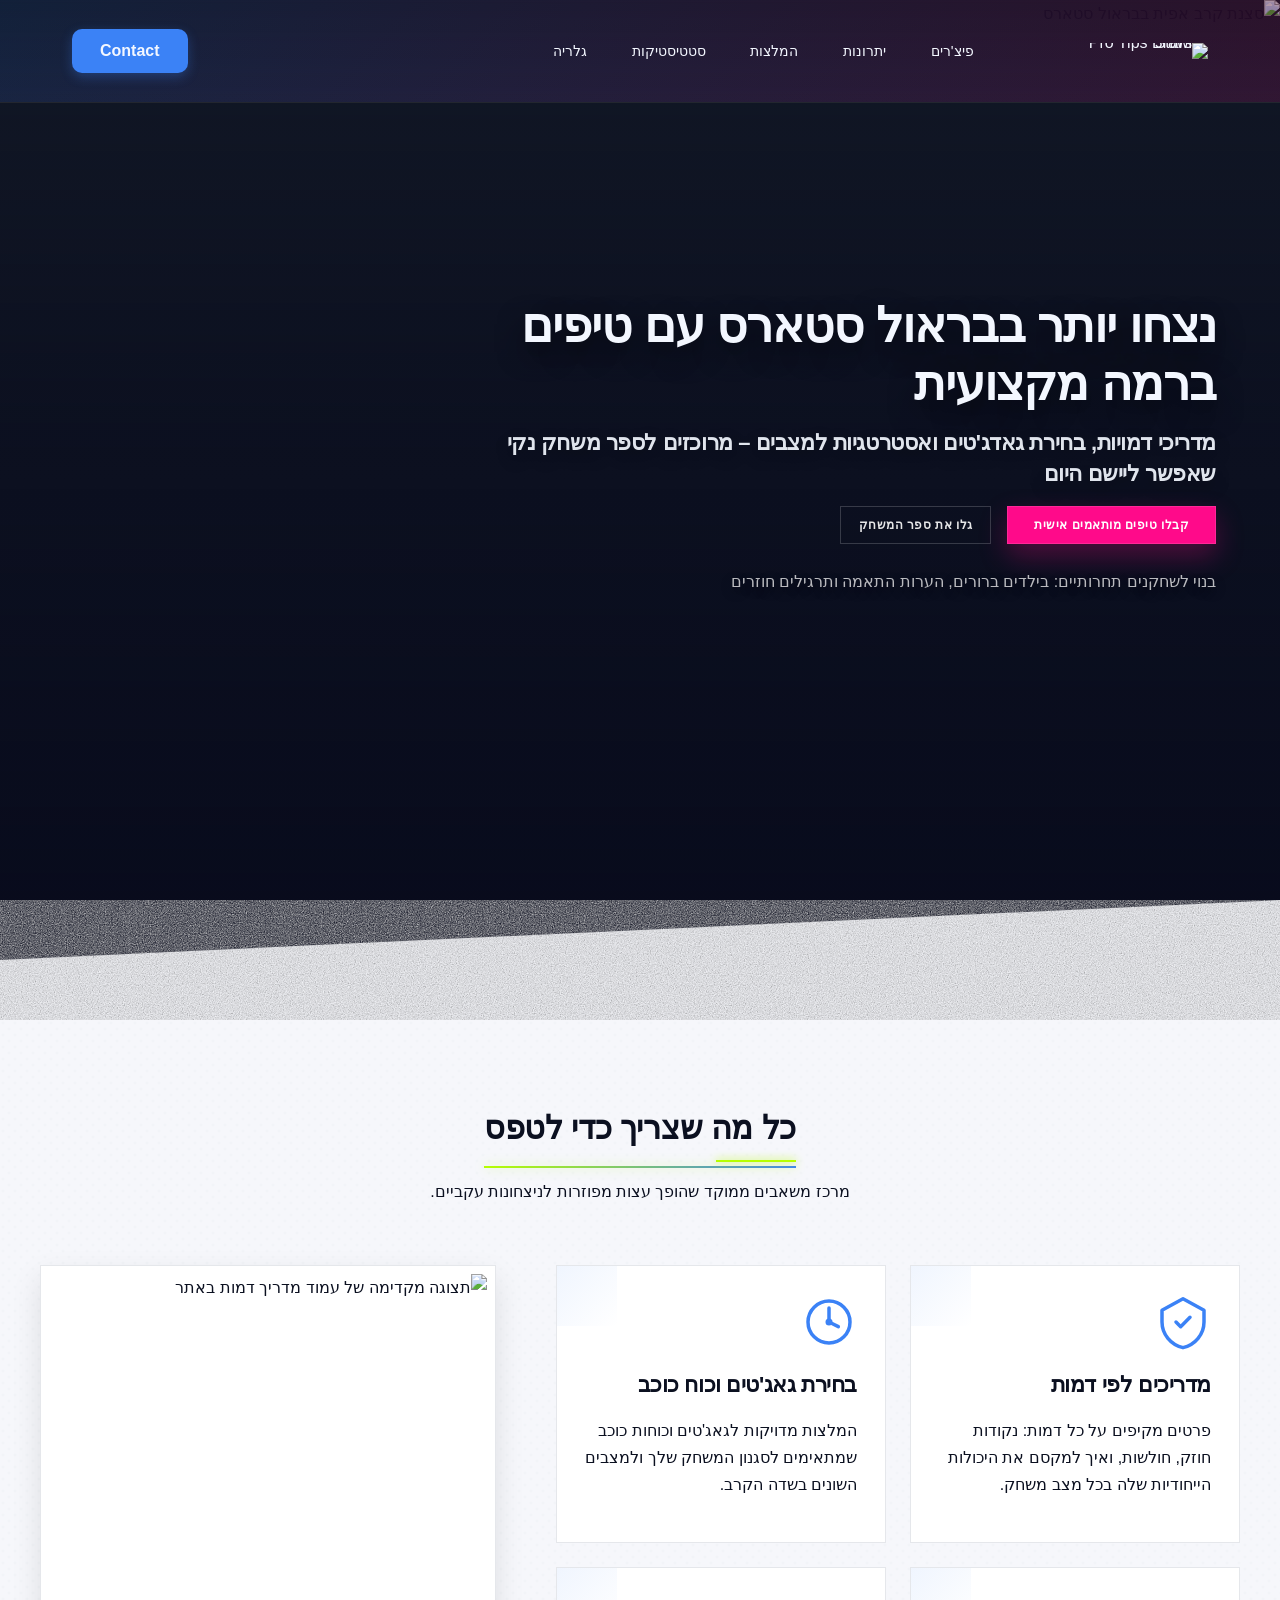
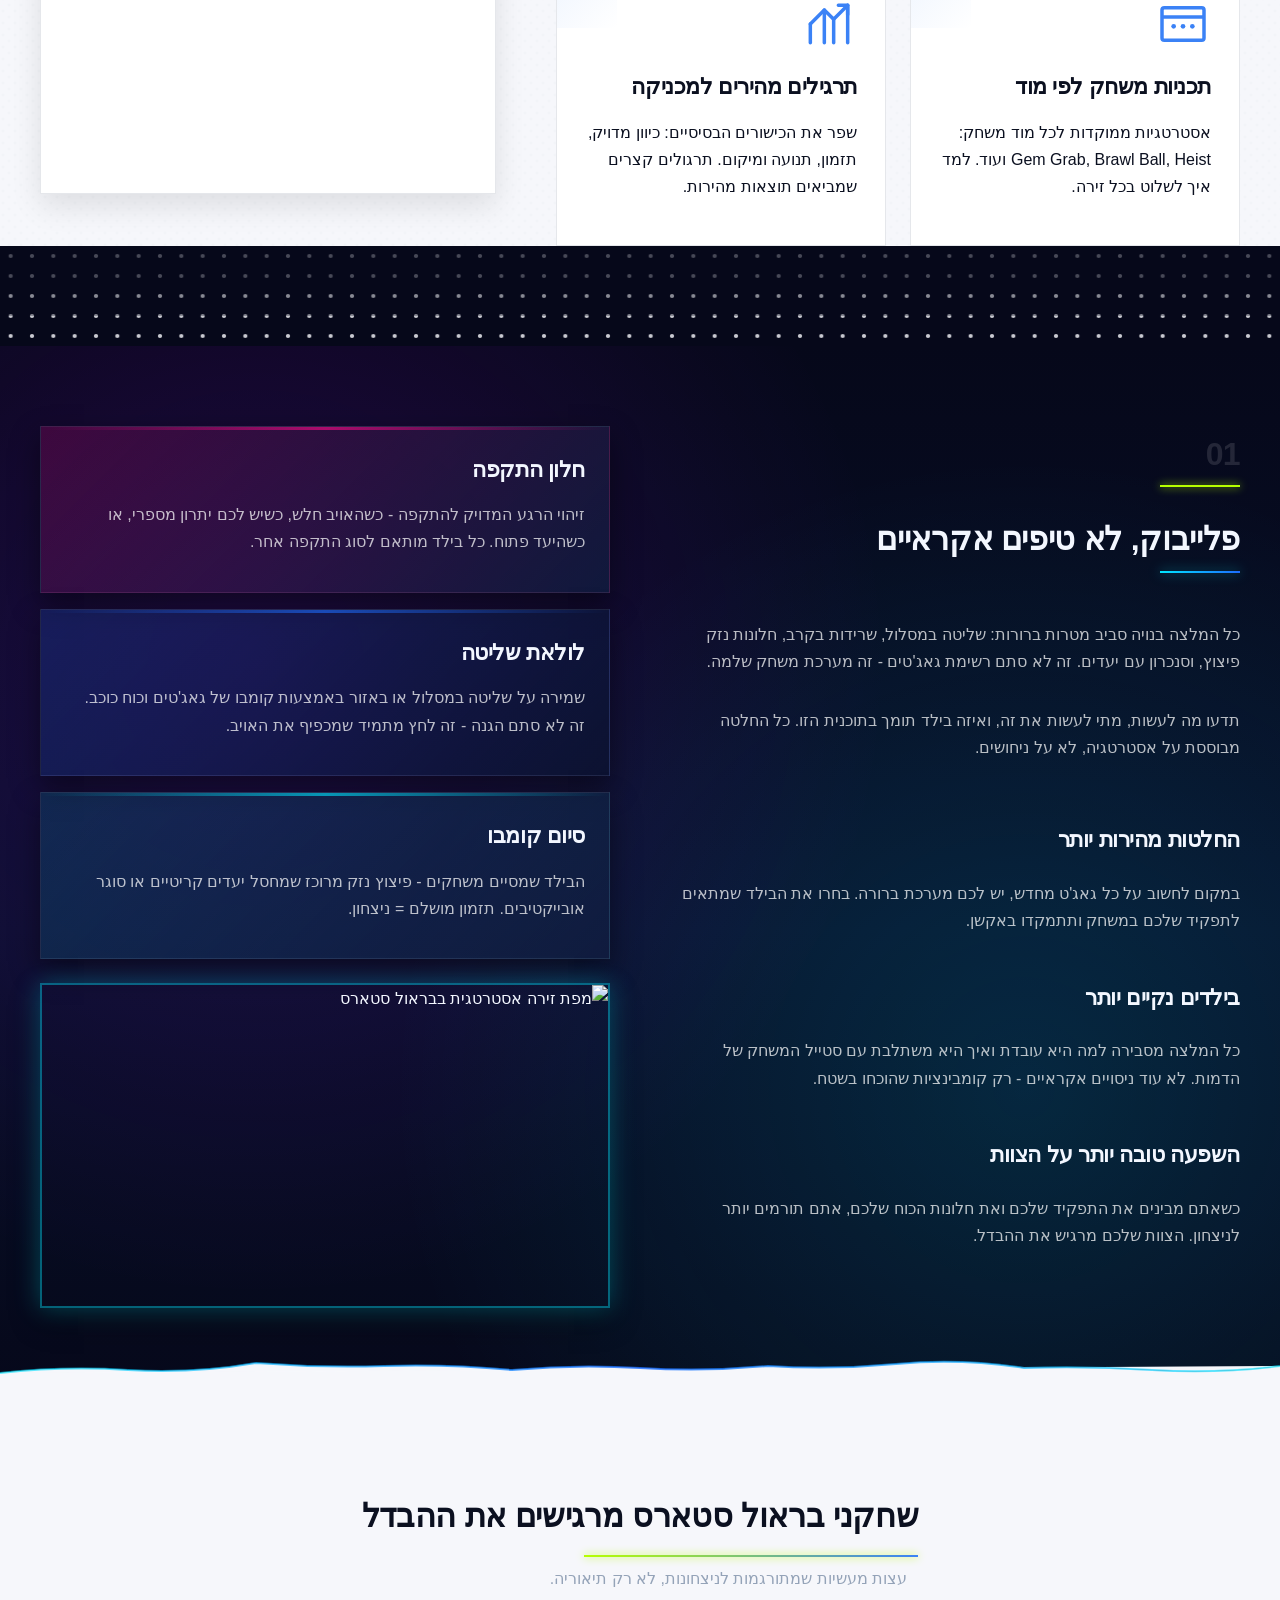
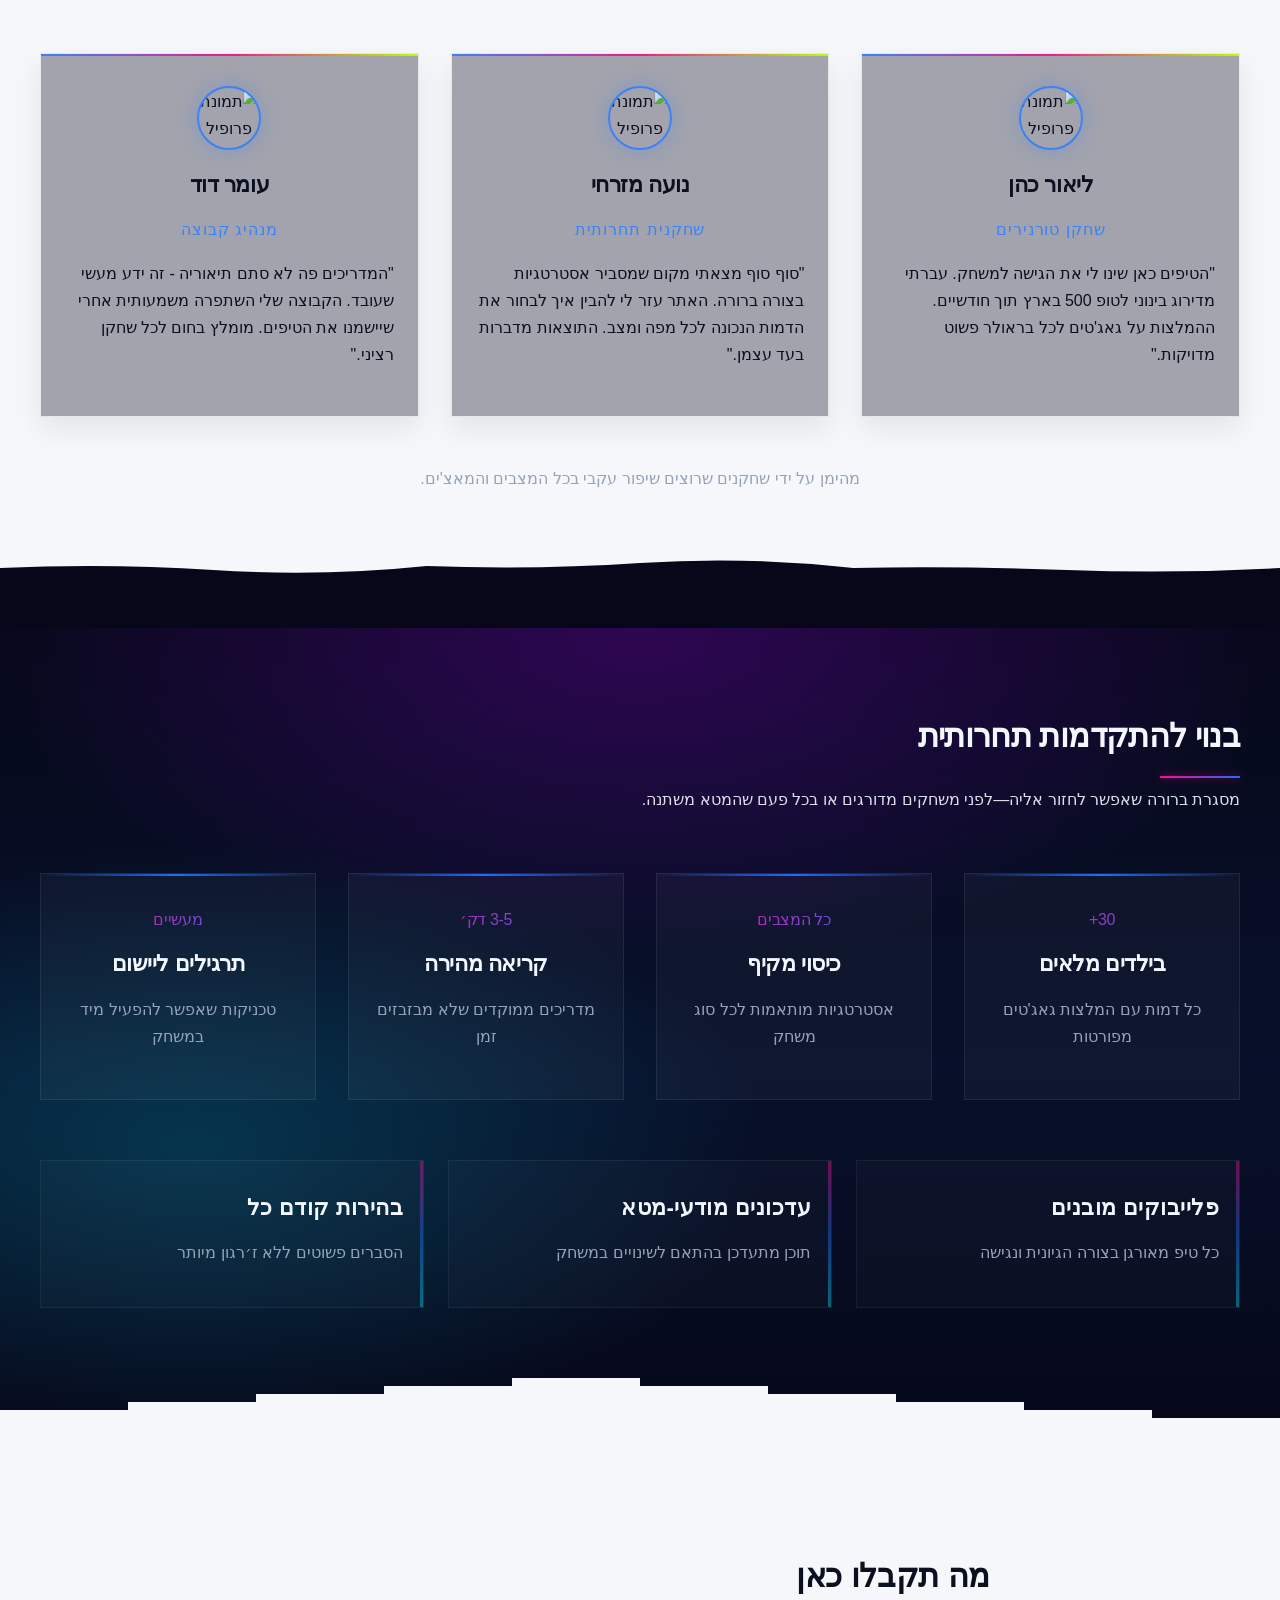
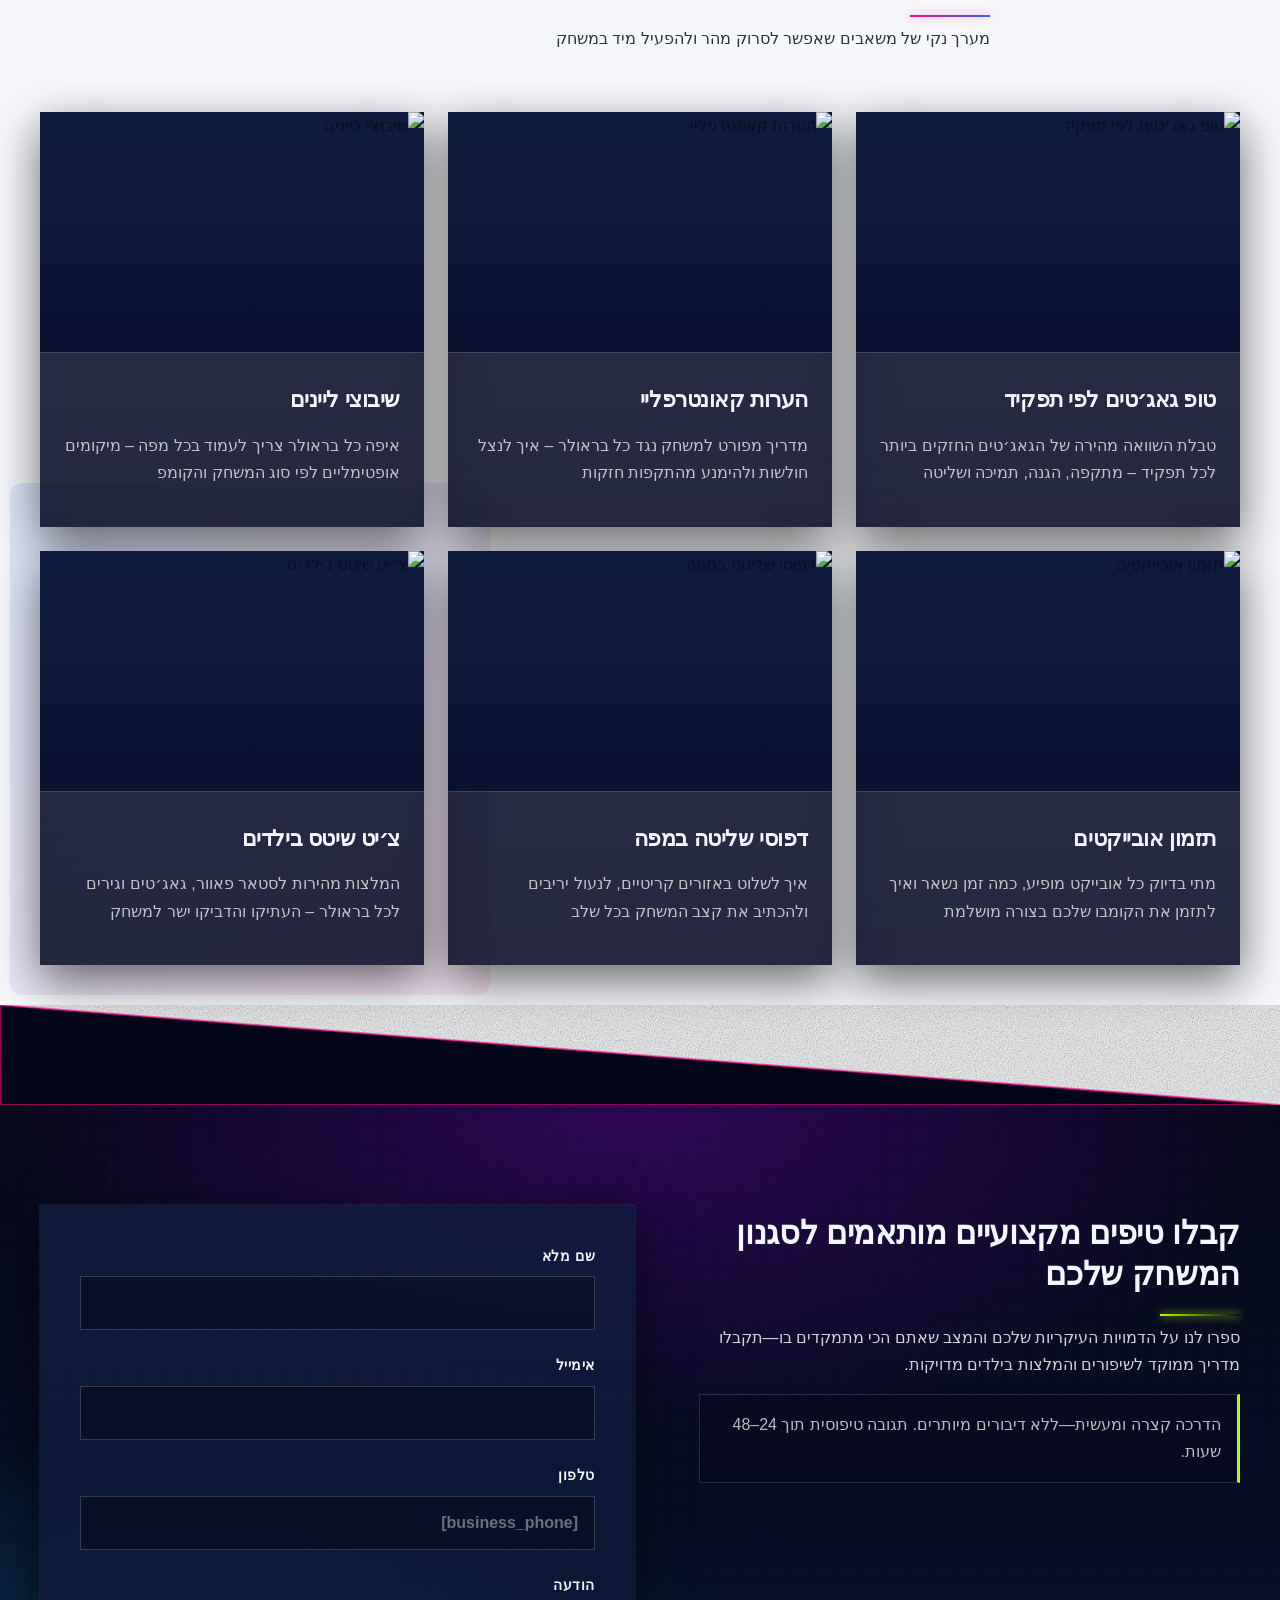
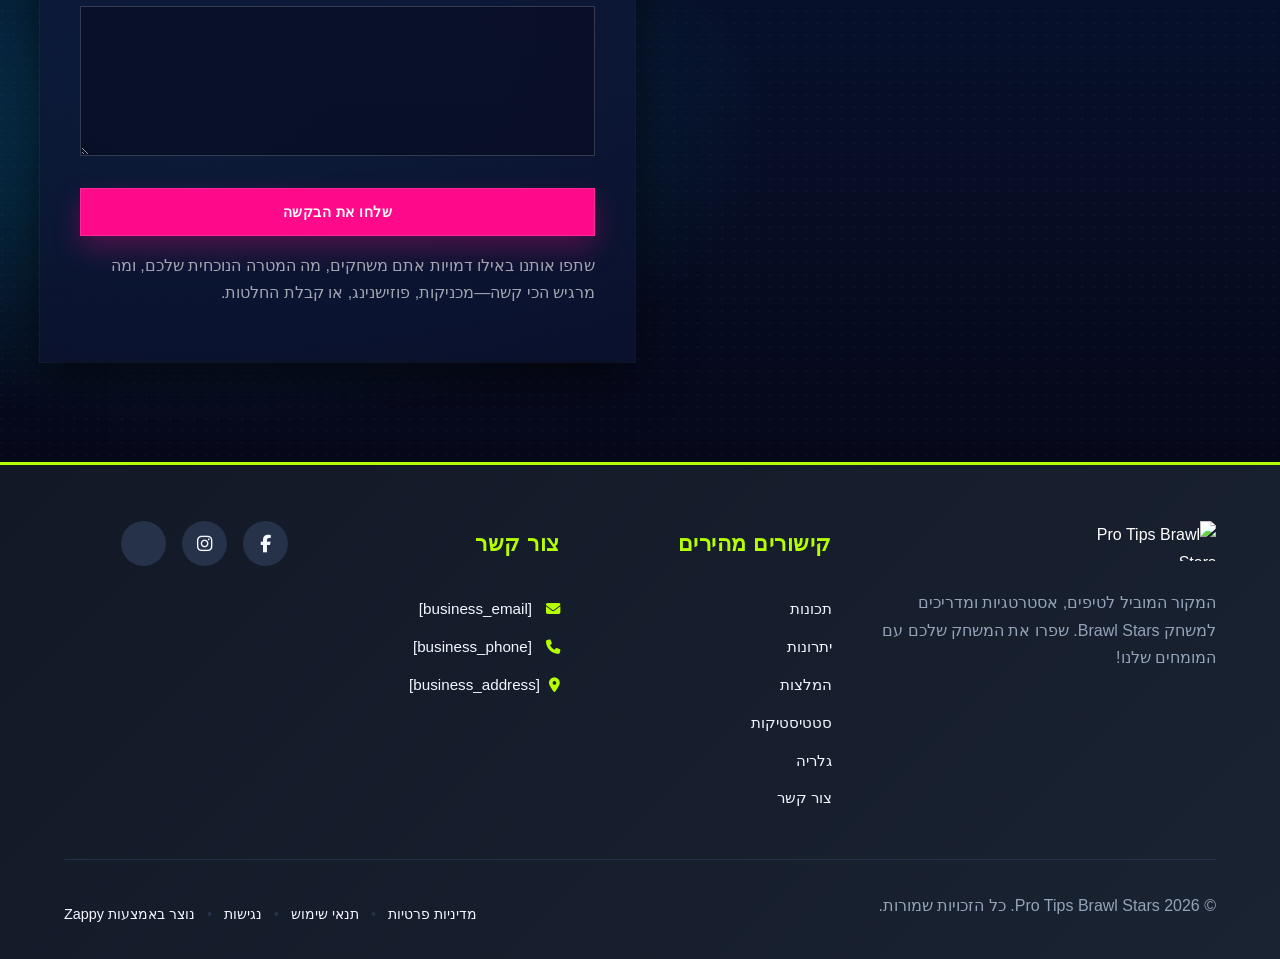
==== commit dbbfc594: "Background sync: Progressive GitHub Sync" ====
--- a/public/index.html
+++ b/public/index.html
@@ -1 +1 @@
-<!doctype html><html dir="rtl" lang="he"><head><meta charset="UTF-8"><meta content="width=device-width,initial-scale=1" name="viewport"><meta content="index, follow" name="robots"><title>שדרג את המשחק שלך עם טיפים מקצועיים — Pro Tips Brawl Stars</title><meta content="גלה טיפים מתקדמים לבראול סטארס, המלצות גאג&#39;טים אופטימליות לכל דמות ואסטרטגיות מנצחות. הפוך לשחקן מוביל עם המדריכים המקיפים שלנו!" name="description"><meta content="שחקני בראול סטארס, טיפים לבראול סטארס, המלצות גאג'טים בראול סטארס, בראול סטארס טיפים מתקדמים, מדריך בראול סטארס" name="keywords"><script>!function(){"use strict";var t="a65ff0c8-a3ec-4e0e-93c4-f3b5bf7efbf3",e="https://api.zappy5.com/api/analytics/track",a=18e5,n=2592e6,o=!0,i=!0,r=!0;var s=function(){var e="zappy_visitor_"+t,a=null;try{if(a=localStorage.getItem(e)){var o=JSON.parse(a),i=Date.now();if(i-o.created<n)return o.lastSeen=i,localStorage.setItem(e,JSON.stringify(o)),o.id}}catch(t){console.warn("Zappy Analytics: LocalStorage not available")}var r="zv_"+Date.now()+"_"+Math.random().toString(36).substr(2,9);try{localStorage.setItem(e,JSON.stringify({id:r,created:Date.now(),lastSeen:Date.now()}))}catch(t){}return r}(),c=function(){var e="zappy_session_"+t,n=null;try{if(n=sessionStorage.getItem(e)){var o=JSON.parse(n),i=Date.now();if(i-o.timestamp<a)return o.timestamp=i,sessionStorage.setItem(e,JSON.stringify(o)),o.id}}catch(t){console.warn("Zappy Analytics: SessionStorage not available")}var r="zs_"+Date.now()+"_"+Math.random().toString(36).substr(2,9);try{sessionStorage.setItem(e,JSON.stringify({id:r,timestamp:Date.now()}))}catch(t){}return r}();function l(a,n){n=n||{};var o={website_id:t,event_type:a,page_path:window.location.pathname,referrer:document.referrer||"direct",visitor_id:s,session_id:c,metadata:n};if(navigator.sendBeacon){var i=new Blob([JSON.stringify(o)],{type:"application/json"});navigator.sendBeacon(e,i)}else fetch(e,{method:"POST",headers:{"Content-Type":"application/json"},body:JSON.stringify(o),keepalive:!0}).catch(function(t){console.warn("Zappy Analytics: Failed to track event",t)})}o&&l("pageview",{title:document.title,url:window.location.href}),i&&document.addEventListener("click",function(t){var e=t.target;if("BUTTON"===e.tagName||e.closest("button")){var a="BUTTON"===e.tagName?e:e.closest("button");l("click",{element:"button",text:a.textContent.trim().substring(0,100),id:a.id||null,class:a.className||null})}else if("A"===e.tagName||e.closest("a")){var n="A"===e.tagName?e:e.closest("a");l("navigation",{element:"link",text:n.textContent.trim().substring(0,100),href:n.href,external:n.hostname!==window.location.hostname})}},!0),r&&document.addEventListener("submit",function(t){var e=t.target;l("form_submit",{form_id:e.id||null,form_name:e.name||null,form_action:e.action||null,form_method:e.method||"GET"})},!0);var m=Date.now();window.addEventListener("beforeunload",function(){l("page_unload",{time_on_page:Math.floor((Date.now()-m)/1e3),page_path:window.location.pathname})}),window.zappyAnalytics={track:l,getVisitorId:function(){return s},getSessionId:function(){return c}}}()</script><meta content="שדרג את המשחק שלך עם טיפים מקצועיים — Pro Tips Brawl Stars" property="og:title"><meta content="גלה טיפים מתקדמים לבראול סטארס, המלצות גאג'טים אופטימליות לכל דמות ואסטרטגיות מנצחות. הפוך לשחקן מוביל עם המדריכים המקיפים שלנו!" property="og:description"><meta content="website" property="og:type"><meta content="he_IL" property="og:locale"><meta content="summary_large_image" name="twitter:card"><meta content="שדרג את המשחק שלך עם טיפים מקצועיים — Pro Tips Brawl Stars" name="twitter:title"><meta content="גלה טיפים מתקדמים לבראול סטארס, המלצות גאג'טים אופטימליות לכל דמות ואסטרטגיות מנצחות. הפוך לשחקן מוביל עם המדריכים המקיפים שלנו!" name="twitter:description"><link href="https://cdnjs.cloudflare.com/ajax/libs/font-awesome/6.4.0/css/all.min.css" rel="stylesheet"><link href="/assets/favicon.ico" rel="icon" type="image/x-icon"><link href="/assets/favicon-16x16.png" rel="icon" type="image/png" sizes="16x16"><link href="/assets/favicon-32x32.png" rel="icon" type="image/png" sizes="32x32"><link href="/assets/favicon-48x48.png" rel="icon" type="image/png" sizes="48x48"><link href="/assets/favicon-192x192.png" rel="icon" type="image/png" sizes="192x192"><link href="/assets/favicon-512x512.png" rel="icon" type="image/png" sizes="512x512"><link href="/assets/apple-touch-icon.png" rel="apple-touch-icon"><link href="https://cdn.jsdelivr.net/npm/vanilla-cookieconsent@3/dist/cookieconsent.css" rel="stylesheet"><script src="https://cdn.jsdelivr.net/npm/vanilla-cookieconsent@3/dist/cookieconsent.umd.js"></script><script src="https://cdn.jsdelivr.net/gh/mickidum/acc_toolbar/acctoolbar/acctoolbar.min.js"></script><link href="/styles.css" rel="stylesheet"><style id="zappy-dropdown-submenu-styles">#navMenu li:has(.sub-menu),.nav-menu li:has(.sub-menu),.navbar li:has(.sub-menu),nav li:has(.sub-menu){position:relative}#navMenu .sub-menu,.nav-menu .sub-menu,.navbar .sub-menu,nav .sub-menu{display:block!important;position:absolute!important;top:100%;left:0;min-width:220px;background:#fff;border-radius:8px;box-shadow:0 8px 25px rgba(0,0,0,.15);padding:8px 0;opacity:0;visibility:hidden;transform:translateY(10px);transition:all .3s ease;z-index:1000;list-style:none;pointer-events:none}#navMenu li:hover>.sub-menu,.nav-menu li:hover>.sub-menu,.navbar li:hover>.sub-menu,nav li:hover>.sub-menu{opacity:1!important;visibility:visible!important;transform:translateY(0)!important;pointer-events:auto!important}.sub-menu li{list-style:none;margin:0;padding:0}.sub-menu a{display:block!important;padding:10px 16px!important;color:var(--text-dark,#333)!important;font-weight:500;text-decoration:none;white-space:nowrap;transition:background-color .2s}.sub-menu a:hover{background-color:#f5f5f5}[dir=rtl] .nav-menu .sub-menu,[dir=rtl] .navbar .sub-menu,[dir=rtl] nav .sub-menu,html[lang=ar] .nav-menu .sub-menu,html[lang=ar] .navbar .sub-menu,html[lang=ar] nav .sub-menu,html[lang=he] .nav-menu .sub-menu,html[lang=he] .navbar .sub-menu,html[lang=he] nav .sub-menu{left:auto!important;right:0!important}.sub-menu:empty,.sub-menu:not(:has(li)),.sub-menu:not(:has(li:not(.zappy-hidden-menu-item))){display:none!important;opacity:0!important;visibility:hidden!important;pointer-events:none!important}li:has(.menu-group-title):hover>.sub-menu{opacity:1!important;visibility:visible!important;transform:translateY(0)!important;pointer-events:auto!important}#navMenu>li>.menu-group-title,.nav-menu>li>.menu-group-title{display:inline-block;padding:.5rem 1rem;cursor:default;user-select:none}@media (max-width:768px){#navMenu .sub-menu,.nav-menu .sub-menu,.navbar .sub-menu,nav .sub-menu{position:static!important;transform:none!important;box-shadow:none!important;background:0 0!important;max-height:0;overflow:hidden;opacity:0;visibility:hidden;transition:max-height .3s ease,opacity .3s ease;padding:0!important;border-radius:0!important}.sub-menu.mobile-expanded{max-height:500px!important;opacity:1!important;visibility:visible!important;padding:8px 0 8px 16px!important}[dir=rtl] .sub-menu.mobile-expanded,html[lang=he] .sub-menu.mobile-expanded{padding:8px 16px 8px 0!important}#navMenu li:hover>.sub-menu,.nav-menu li:hover>.sub-menu,.navbar li:hover>.sub-menu,nav li:hover>.sub-menu{opacity:0;visibility:hidden;pointer-events:none}#navMenu li>.sub-menu.mobile-expanded,.nav-menu li>.sub-menu.mobile-expanded,.navbar li>.sub-menu.mobile-expanded,nav li>.sub-menu.mobile-expanded{opacity:1!important;visibility:visible!important;pointer-events:auto!important}#navMenu li:has(.sub-menu),.nav-menu li:has(.sub-menu),.navbar li:has(.sub-menu),nav li:has(.sub-menu){display:flex!important;flex-wrap:wrap!important;align-items:center!important;position:relative!important;min-height:44px!important}#navMenu li:has(.sub-menu)>a,.nav-menu li:has(.sub-menu)>a,.navbar li:has(.sub-menu)>a,nav li:has(.sub-menu)>a{flex:1!important;min-width:0!important}#navMenu li:has(.sub-menu)>.menu-group-title,.nav-menu li:has(.sub-menu)>.menu-group-title,.navbar li:has(.sub-menu)>.menu-group-title,nav li:has(.sub-menu)>.menu-group-title{flex:1!important;min-width:0!important;padding:0!important;line-height:inherit!important}#navMenu li:has(.sub-menu)>.sub-menu,.nav-menu li:has(.sub-menu)>.sub-menu,.navbar li:has(.sub-menu)>.sub-menu,nav li:has(.sub-menu)>.sub-menu{flex-basis:100%!important;width:100%!important}#navMenu li:has(.sub-menu)>a [class*=arrow],#navMenu li:has(.sub-menu)>a [class*=chevron],.nav-menu li:has(.sub-menu)>a .fa-angle-down,.nav-menu li:has(.sub-menu)>a .fa-chevron-down,.nav-menu li:has(.sub-menu)>a [class*=arrow],.nav-menu li:has(.sub-menu)>a [class*=chevron],nav li:has(.sub-menu)>a [class*=arrow],nav li:has(.sub-menu)>a [class*=chevron]{display:none!important;visibility:hidden!important}.mobile-submenu-toggle{display:flex!important;align-items:center!important;justify-content:center!important;width:44px!important;height:auto!important;background:0 0!important;border:none!important;cursor:pointer!important;color:var(--text-dark)!important;position:static!important;flex-shrink:0!important;align-self:stretch!important;z-index:2!important;padding:0!important;margin:0!important}.mobile-submenu-toggle::after{content:''!important;width:0!important;height:0!important;border-left:6px solid transparent!important;border-right:6px solid transparent!important;border-top:7px solid currentColor!important;transition:transform .3s ease!important}.mobile-submenu-toggle.expanded::after{transform:rotate(180deg)!important}.sub-menu a{padding:10px 0!important;display:block!important;color:var(--text-dark)!important}.navbar .sub-menu li a,.zappy-products-dropdown .sub-menu a,nav.navbar .sub-menu li a{color:var(--text-dark)!important}}@media (min-width:769px){.mobile-submenu-toggle{display:none!important}}</style><style id="mobile-lang-menu-deployed-css">@media (max-width:768px){.lang-switcher,.nav-container .lang-switcher,.nav-cta-container .lang-switcher,.nav-ecommerce-icons .lang-switcher,.nav-icons-left .lang-switcher,.navbar .lang-switcher,.navbar .nav-cta-container .lang-switcher{display:none!important}.mobile-lang-menu{width:100%;border-top:1px solid rgba(128,128,128,.2);padding:8px 0 0 0;margin-top:8px}.mobile-lang-toggle{display:flex!important;align-items:center;justify-content:space-between;width:100%;padding:12px 16px;background:0 0;border:none;cursor:pointer;font-size:15px;color:inherit;font-family:inherit}.mobile-lang-toggle::after{content:'';display:inline-block;width:8px;height:8px;border-right:2px solid currentColor;border-bottom:2px solid currentColor;transform:rotate(45deg);transition:transform .3s ease;margin-left:8px}.mobile-lang-toggle.expanded::after{transform:rotate(-135deg)}.mobile-lang-options{max-height:0;overflow:hidden;transition:max-height .3s ease}.mobile-lang-options.expanded{max-height:300px}.mobile-lang-option{display:flex!important;align-items:center;gap:10px;padding:10px 24px;text-decoration:none;color:inherit;font-size:14px;font-family:inherit}.mobile-lang-option:hover{background:rgba(128,128,128,.1)}.mobile-lang-option.active{font-weight:600;opacity:.7;pointer-events:none}.mobile-lang-option img{width:20px;height:20px;border-radius:50%}}@media (min-width:769px){.mobile-lang-menu{display:none!important}}</style><style id="zappy-widget-visibility">#mic-access-tool-box,#mic-access-tool-general-button,#mic-init-access-tool #mic-access-tool-box,#mic-init-access-tool #mic-access-tool-general-button,#mic-init-access-tool .mic-access-tool-general-button,._access-icon,._access-menu,.mic-access-tool-box,.mic-access-tool-general-button,div[id*=mic-access-tool-box]{display:none!important;visibility:hidden!important;opacity:0!important;pointer-events:none!important}</style></head><body><nav class="navbar" dir="rtl"><button class="mobile-toggle" aria-label="תפריט" id="mobileToggle"><svg viewbox="0 0 24 24" fill="none" class="hamburger-icon" height="24" width="24"><path d="M3 12h18M3 6h18M3 18h18" stroke="currentColor" stroke-width="2" stroke-linecap="round"></path></svg><svg viewbox="0 0 24 24" fill="none" class="close-icon" height="24" width="24" style="display:none"><path d="M18 6L6 18M6 6l12 12" stroke="currentColor" stroke-width="2" stroke-linecap="round"></path></svg></button><button class="phone-header-btn" aria-label="התקשר"><svg viewbox="0 0 24 24" fill="currentColor" height="20" width="20"><path d="M22 16.92v3a2 2 0 0 1-2.18 2 19.79 19.79 0 0 1-8.63-3.07 19.5 19.5 0 0 1-6-6 19.79 19.79 0 0 1-3.07-8.67A2 2 0 0 1 4.11 2h3a2 2 0 0 1 2 1.72 12.84 12.84 0 0 0 .7 2.81 2 2 0 0 1-.45 2.11L8.09 9.91a16 16 0 0 0 6 6l1.27-1.27a2 2 0 0 1 2.11-.45 12.84 12.84 0 0 0 2.81.7A2 2 0 0 1 22 16.92z"></path></svg></button><div class="nav-container"><div class="nav-right-group"><div class="nav-brand"><a href="/" class="logo-link"><img alt="Pro Tips Brawl Stars" src="/assets/business-logo.webp" class="logo"></a></div><ul class="nav-menu" id="navMenu"><li><a href="#features">פיצ'רים</a></li><li><a href="#benefits">יתרונות</a></li><li><a href="#testimonials">המלצות</a></li><li><a href="#stats">סטטיסטיקות</a></li><li><a href="#showcase">גלריה</a></li></ul></div><div class="nav-cta-container"><a href="#contact" class="nav-cta-btn">Contact</a></div></div></nav><script>window.addEventListener("load",function(){const e=document.querySelector(".navbar, nav, header");if(!e)return void console.log("[Navbar] Navbar element not found");let t=document.getElementById("mobileToggle")||document.querySelector(".mobile-toggle")||document.querySelector(".hamburger")||document.querySelector(".hamburger-menu")||document.querySelector(".menu-toggle")||document.querySelector(".burger-menu")||document.querySelector('[aria-label="Menu"]')||document.querySelector('[aria-label="תפריט"]');const o=document.querySelector(".phone-header-btn"),n=window.getComputedStyle(e);let r=n.backgroundColor;if(console.log("[Navbar] Initial navbar background:",r),"transparent"===r||"rgba(0, 0, 0, 0)"===r||r.startsWith("rgba")&&r.includes(", 0)")){const e=n.backgroundImage;if(e&&"none"!==e)console.log("[Navbar] Navbar has background image/gradient, using dark text"),r="rgb(240, 240, 240)";else{const e=window.getComputedStyle(document.body).backgroundColor;console.log("[Navbar] Navbar transparent, using body background:",e),r=e}}const i=r.match(/\d+/g);if(i&&i.length>=3){const e=(.299*parseInt(i[0])+.587*parseInt(i[1])+.114*parseInt(i[2]))/255;console.log("[Navbar] Mobile button colors preserved from Claude CSS (luminance:",e.toFixed(2)+")");const n=document.createElement("style");n.id="zappy-mobile-nav-fix";document.documentElement.lang;document.documentElement.dir,n.textContent='\n        /* Hide mobile buttons on desktop, show only on mobile */\n        @media (min-width: 769px) {\n          .mobile-toggle,\n          .phone-header-btn {\n            display: none !important;\n          }\n        }\n        \n        /* Show and position mobile buttons correctly on mobile */\n        @media (max-width: 768px) {\n          .mobile-toggle,\n          .phone-header-btn {\n            position: absolute !important;\n            top: 50% !important;\n            transform: translateY(-50%) !important;\n            z-index: 1001 !important;\n            display: flex !important;\n            align-items: center !important;\n            justify-content: center !important;\n            width: 36px !important;\n            height: 36px !important;\n            border-radius: 50% !important;\n            border: none !important;\n            cursor: pointer !important;\n            padding: 6px !important;\n            background: none !important;\n            color: var(--nav-text, var(--text-dark)) !important;\n          }\n          \n          /* LTR positioning (default): hamburger LEFT, phone RIGHT */\n          html:not([dir="rtl"]):not([lang="he"]):not([lang="ar"]) .mobile-toggle,\n          html[dir="ltr"] .mobile-toggle {\n            left: 12px !important;\n            right: auto !important;\n          }\n          html:not([dir="rtl"]):not([lang="he"]):not([lang="ar"]) .phone-header-btn,\n          html[dir="ltr"] .phone-header-btn {\n            right: 12px !important;\n            left: auto !important;\n          }\n          \n          /* RTL positioning: hamburger RIGHT, phone LEFT */\n          html[dir="rtl"] .mobile-toggle,\n          html[lang="he"] .mobile-toggle,\n          html[lang="ar"] .mobile-toggle {\n            right: 12px !important;\n            left: auto !important;\n          }\n          html[dir="rtl"] .phone-header-btn,\n          html[lang="he"] .phone-header-btn,\n          html[lang="ar"] .phone-header-btn {\n            left: 12px !important;\n            right: auto !important;\n          }\n          \n          /* CRITICAL: Ensure nav-container has min-height on mobile */\n          /* All children are positioned absolutely/fixed on mobile, so height:auto collapses to 0 */\n          .nav-container {\n            min-height: 70px !important;\n            position: relative !important;\n          }\n          \n          /* Ensure SVG icons are properly sized and inherit color */\n          .mobile-toggle svg,\n          .phone-header-btn svg {\n            width: 24px !important;\n            height: 24px !important;\n            /* Don\'t force display - let JavaScript control hamburger/close toggle */\n          }\n          \n          /* Reset nav-cta-container on mobile - remove desktop box-shadow/padding */\n          /* that creates a visible ghost box when CTA button is hidden */\n          .nav-cta-container {\n            box-shadow: none !important;\n            padding: 0 !important;\n          }\n          \n          /* Hide nav-cta-container entirely on mobile when there\'s no lang-switcher */\n          /* (only the CTA button is inside, and it\'s hidden on mobile) */\n          .nav-cta-container:not(:has(.lang-switcher)) {\n            display: none !important;\n          }\n          \n          /* CRITICAL: Prevent hero image fade gradient from bleeding over headline text */\n          /* The .image-fade-gradient has bottom: -30px (extends below parent) */\n          /* On mobile stacked layout, this overlaps the h1 text below the image */\n          .hero-image-column {\n            overflow: hidden !important;\n          }\n          .image-fade-gradient {\n            bottom: 0 !important;\n          }\n          \n          /* Hide desktop language switcher on mobile - hamburger menu handles it */\n          /* High specificity to override stored CSS */\n          .lang-switcher,\n          .nav-cta-container .lang-switcher,\n          .nav-container .lang-switcher,\n          .navbar .lang-switcher,\n          .navbar .nav-cta-container .lang-switcher {\n            display: none !important;\n          }\n        }\n      ';const r=document.getElementById("zappy-mobile-nav-fix");r&&r.remove(),document.head.appendChild(n),console.log("[Navbar] Critical CSS injected for mobile nav positioning");const l=window.innerWidth<=768;if(t){const e=t.querySelector(".hamburger-icon"),o=t.querySelector(".close-icon");e&&(e.style.setProperty("width","24px","important"),e.style.setProperty("height","24px","important"),e.style.setProperty("display","block","important")),o&&(o.style.setProperty("width","24px","important"),o.style.setProperty("height","24px","important"),o.style.setProperty("display","none","important")),l?(t.style.setProperty("position","absolute","important"),t.style.setProperty("top","50%","important"),t.style.setProperty("transform","translateY(-50%)","important"),t.style.setProperty("z-index","1001","important"),t.style.removeProperty("left"),t.style.removeProperty("right"),console.log("[Navbar] Mobile toggle positioning applied (mobile viewport)")):(t.style.removeProperty("position"),t.style.removeProperty("top"),t.style.removeProperty("transform"),t.style.removeProperty("z-index"),t.style.removeProperty("left"),t.style.removeProperty("right"),console.log("[Navbar] Desktop viewport - cleared mobile toggle inline positioning"))}if(o){const e=o.querySelector("svg");e&&(e.style.width="24px",e.style.height="24px",e.setAttribute("width","24"),e.setAttribute("height","24")),l?(o.style.setProperty("position","absolute","important"),o.style.setProperty("top","50%","important"),o.style.setProperty("transform","translateY(-50%)","important"),o.style.setProperty("z-index","1001","important"),o.style.removeProperty("left"),o.style.removeProperty("right"),console.log("[Navbar] Phone button positioning applied (mobile viewport)")):(o.style.removeProperty("position"),o.style.removeProperty("top"),o.style.removeProperty("transform"),o.style.removeProperty("z-index"),o.style.removeProperty("left"),o.style.removeProperty("right"),console.log("[Navbar] Desktop viewport - cleared phone button inline positioning"))}}else console.log("[Navbar] Could not parse background color:",r);t=document.getElementById("mobileToggle")||document.querySelector(".mobile-toggle")||document.querySelector(".hamburger")||document.querySelector(".hamburger-menu")||document.querySelector(".menu-toggle")||document.querySelector(".burger-menu")||document.querySelector('[aria-label="Menu"]')||document.querySelector('[aria-label="תפריט"]');const l=document.getElementById("navMenu")||document.querySelector(".nav-menu")||document.querySelector(".nav-links")||document.querySelector("nav ul:not(.submenu)");if(!t||!l)return void console.log("[Navbar] Mobile toggle or menu not found:",{toggle:!!t,menu:!!l});l.id||(l.id="navMenu"),console.log("[Navbar] Initializing mobile menu...");const a=t.cloneNode(!0);t.parentNode.replaceChild(a,t),a.addEventListener("click",function(e){e.preventDefault(),e.stopPropagation();const t=this.querySelector(".hamburger-icon"),o=this.querySelector(".close-icon");l.classList.contains("active")?(l.classList.remove("active"),t&&t.style.setProperty("display","block","important"),o&&o.style.setProperty("display","none","important"),document.body.style.overflow="",console.log("[Navbar] Menu closed")):(l.classList.add("active"),t&&t.style.setProperty("display","none","important"),o&&o.style.setProperty("display","block","important"),document.body.style.overflow="hidden",console.log("[Navbar] Menu opened"))}),l.querySelectorAll("a").forEach(function(e){e.addEventListener("click",function(){if("#"===this.getAttribute("href"))return;const e=a.querySelector(".hamburger-icon"),t=a.querySelector(".close-icon");l.classList.remove("active"),e&&e.style.setProperty("display","block","important"),t&&t.style.setProperty("display","none","important"),document.body.style.overflow="",console.log("[Navbar] Menu closed (link clicked)")})});var s=l.querySelectorAll(".dropdown-toggle");s.forEach(function(e){e.addEventListener("click",function(e){e.preventDefault(),e.stopPropagation();var t=this.closest(".nav-dropdown");t&&(t.parentNode.querySelectorAll(".nav-dropdown.open").forEach(function(e){e!==t&&e.classList.remove("open")}),t.classList.toggle("open"),console.log("[Navbar] Dropdown toggled:",t.classList.contains("open")?"open":"closed"))})}),document.addEventListener("click",function(e){e.target.closest(".nav-dropdown")||document.querySelectorAll(".nav-dropdown.open").forEach(function(e){e.classList.remove("open")})}),console.log("[Navbar] Dropdown handlers initialized for "+s.length+" dropdowns"),o&&o.addEventListener("click",function(){const e=document.querySelectorAll('a[href^="tel:"]'),t=e.length>0?e[0].getAttribute("href").replace("tel:",""):"[business_phone]";window.location.href="tel:"+t,console.log("[Navbar] Phone button clicked")}),console.log("[Navbar] Mobile menu initialized successfully");const p=function(){const e=document.querySelector(".whatsapp-float");e&&(window.innerWidth>=769?(e.style.setProperty("display","none","important"),e.style.setProperty("visibility","hidden","important"),e.style.setProperty("opacity","0","important"),e.style.setProperty("pointer-events","none","important"),console.log("[WhatsApp] Button hidden on desktop")):(e.style.removeProperty("display"),e.style.removeProperty("visibility"),e.style.removeProperty("opacity"),e.style.removeProperty("pointer-events"),console.log("[WhatsApp] Button visible on mobile")))};let c;p(),window.addEventListener("resize",function(){clearTimeout(c),c=setTimeout(p,100)})})</script><main><section class="index-hero-section" data-layout-spec="בית-hero" data-hero-type="fullscreen-scrim"><img alt="סצנת קרב אפית בבראול סטארס" src="/assets/site-index-hero-image-1.webp" data-context="Epic Brawl Stars gaming scene: vibrant action shot of multiple colorful Brawl Stars characters in dynamic combat poses against an explosive arena background with neon energy effects, dramatic lighting, and competitive gaming atmosphere. High-energy composition with bright blues, hot pinks, electric yellows, and purple accents. Cinematic wide angle, professional esports quality." data-placeholder="index-hero-image-1" height="1080" width="1920" class="index-hero-section__bg-image" data-hero-bg="true" data-preserve-bg="0"><div class="index-hero-section__scrim" aria-hidden="true"></div><div class="index-hero-section__overlay-content"><div class="index-hero-section__content-container"><h1 class="index-hero-section__headline">נצחו יותר בבראול סטארס עם טיפים ברמה מקצועית</h1><h3 class="index-hero-section__subtitle">מדריכי דמויות, בחירת גאדג'טים ואסטרטגיות למצבים – מרוכזים לספר משחק נקי שאפשר ליישם היום</h3><div class="index-hero-section__cta-row"><a href="#contact" class="index-hero-section__btn index-hero-section__btn--primary">קבלו טיפים מותאמים אישית</a><a href="#features" class="index-hero-section__btn index-hero-section__btn--secondary">גלו את ספר המשחק</a></div><p class="index-hero-section__trust-line">בנוי לשחקנים תחרותיים: בילדים ברורים, הערות התאמה ותרגילים חוזרים</p></div></div><div class="index-hero-section__divider-wrapper"><svg viewbox="0 0 1200 120" xmlns="http://www.w3.org/2000/svg" aria-hidden="true" data-no-icon-edit="true" preserveaspectratio="none"><defs><linearGradient id="index-hero-divider-gradient" x1="0%" x2="100%" y1="0%" y2="0%"><stop offset="0%" stop-color="#E91E8C" stop-opacity="0.25"></stop><stop offset="50%" stop-color="#3B82F6" stop-opacity="0.18"></stop><stop offset="100%" stop-color="#B6FF00" stop-opacity="0.12"></stop></linearGradient><filter id="index-hero-grain"><feTurbulence basefrequency="0.9" numoctaves="4" type="fractalNoise"></feTurbulence><feColorMatrix type="saturate" values="0"></feColorMatrix><feBlend in2="SourceGraphic" mode="multiply"></feBlend></filter></defs><path d="M0,120 L0,60 L1200,0 L1200,120 Z" fill="#F6F7FB" filter="url(#index-hero-grain)"></path></svg></div></section><section class="index-features-section" data-layout-spec="בית-features"><div class="index-features-container"><div class="index-features-intro"><h2 class="index-features-title">כל מה שצריך כדי לטפס<span class="index-features-title-underline"></span></h2><p class="index-features-subtitle">מרכז משאבים ממוקד שהופך עצות מפוזרות לניצחונות עקביים.</p></div><div class="index-features-content-wrapper"><div class="index-features-cards-column"><div class="index-features-card"><div class="index-features-card-icon-wrapper"><svg viewbox="0 0 48 48" xmlns="http://www.w3.org/2000/svg" class="index-features-card-icon" data-element-type="icon" data-icon-type="svg" fill="none"><path d="M24 4L6 14V24C6 34.5 13.5 43.5 24 46C34.5 43.5 42 34.5 42 24V14L24 4Z" stroke="currentColor" stroke-width="3" stroke-linejoin="round"></path><path d="M18 24L22 28L30 20" stroke="currentColor" stroke-width="3" stroke-linecap="round" stroke-linejoin="round"></path></svg></div><h3 class="index-features-card-title">מדריכים לפי דמות</h3><p class="index-features-card-text">פרטים מקיפים על כל דמות: נקודות חוזק, חולשות, ואיך למקסם את היכולות הייחודיות שלה בכל מצב משחק.</p></div><div class="index-features-card"><div class="index-features-card-icon-wrapper"><svg viewbox="0 0 48 48" xmlns="http://www.w3.org/2000/svg" class="index-features-card-icon" data-element-type="icon" data-icon-type="svg" fill="none"><circle cx="24" cy="24" r="18" stroke="currentColor" stroke-width="3"></circle><path d="M24 12V24L32 28" stroke="currentColor" stroke-width="3" stroke-linecap="round" stroke-linejoin="round"></path><circle cx="24" cy="24" r="3" fill="currentColor"></circle></svg></div><h3 class="index-features-card-title">בחירת גאג'טים וכוח כוכב</h3><p class="index-features-card-text">המלצות מדויקות לגאג'טים וכוחות כוכב שמתאימים לסגנון המשחק שלך ולמצבים השונים בשדה הקרב.</p></div><div class="index-features-card"><div class="index-features-card-icon-wrapper"><svg viewbox="0 0 48 48" xmlns="http://www.w3.org/2000/svg" class="index-features-card-icon" data-element-type="icon" data-icon-type="svg" fill="none"><rect height="28" width="36" x="6" y="10" rx="2" stroke="currentColor" stroke-width="3"></rect><path d="M6 18H42" stroke="currentColor" stroke-width="3"></path><circle cx="16" cy="26" r="2" fill="currentColor"></circle><circle cx="24" cy="26" r="2" fill="currentColor"></circle><circle cx="32" cy="26" r="2" fill="currentColor"></circle></svg></div><h3 class="index-features-card-title">תכניות משחק לפי מוד</h3><p class="index-features-card-text">אסטרטגיות ממוקדות לכל מוד משחק: Gem Grab, Brawl Ball, Heist ועוד. למד איך לשלוט בכל זירה.</p></div><div class="index-features-card"><div class="index-features-card-icon-wrapper"><svg viewbox="0 0 48 48" xmlns="http://www.w3.org/2000/svg" class="index-features-card-icon" data-element-type="icon" data-icon-type="svg" fill="none"><path d="M8 24L20 12L28 20L40 8" stroke="currentColor" stroke-width="3" stroke-linecap="round" stroke-linejoin="round"></path><path d="M32 8H40V16" stroke="currentColor" stroke-width="3" stroke-linecap="round" stroke-linejoin="round"></path><path d="M8 40V24" stroke="currentColor" stroke-width="3" stroke-linecap="round"></path><path d="M20 40V12" stroke="currentColor" stroke-width="3" stroke-linecap="round"></path><path d="M28 40V20" stroke="currentColor" stroke-width="3" stroke-linecap="round"></path><path d="M40 40V8" stroke="currentColor" stroke-width="3" stroke-linecap="round"></path></svg></div><h3 class="index-features-card-title">תרגילים מהירים למכניקה</h3><p class="index-features-card-text">שפר את הכישורים הבסיסיים: כיוון מדויק, תזמון, תנועה ומיקום. תרגולים קצרים שמביאים תוצאות מהירות.</p></div></div><div class="index-features-image-column"><div class="index-features-image-wrapper"><img alt="תצוגה מקדימה של עמוד מדריך דמות באתר" src="/assets/site-index-features-image-1.webp" data-context="A clean, modern UI mockup screenshot of a Brawl Stars character guide page on a gaming tips website. The mockup shows a vibrant character profile with stats, abilities, gadget recommendations, and strategic tips. The design features the colorful, energetic Brawl Stars aesthetic with neon accents (#3B82F6 blue, #E91E8C pink, #B6FF00 lime green), dark backgrounds, and a premium editorial layout. The screenshot should look like a real website page with Hebrew text, showing sections for character stats, recommended builds, and gameplay strategies. High-quality, professional gaming website design." data-placeholder="index-features-image-1" height="700" width="600" class="index-features-preview-image"></div></div></div></div><div class="index-features-divider-wrapper"><svg viewbox="0 0 1200 100" xmlns="http://www.w3.org/2000/svg" aria-hidden="true" data-no-icon-edit="true" preserveaspectratio="none"><defs><pattern height="20" id="halftone-pattern" patternunits="userSpaceOnUse" width="20" x="0" y="0"><circle cx="10" cy="10" r="2" fill="var(--bg-dark)"></circle></pattern><mask id="halftone-mask"><rect height="100" width="1200" x="0" y="0" fill="white"></rect><rect height="40" width="1200" x="0" y="0" fill="url(#halftone-pattern)" opacity="0.3"></rect><rect height="30" width="1200" x="0" y="40" fill="url(#halftone-pattern)" opacity="0.6"></rect><rect height="30" width="1200" x="0" y="70" fill="url(#halftone-pattern)" opacity="0.9"></rect></mask></defs><path d="M0,100 L0,0 L1200,0 L1200,100 Z" fill="#06081A" mask="url(#halftone-mask)"></path></svg></div></section><section class="index-benefits-section" data-layout-spec="בית-benefits"><div class="index-benefits-container"><div class="index-benefits-content-column"><div class="index-benefits-chapter"><h2 class="index-benefits-chapter-number">01</h2><h2 class="index-benefits-title">פלייבוק, לא טיפים אקראיים</h2></div><div class="index-benefits-intro"><p>כל המלצה בנויה סביב מטרות ברורות: שליטה במסלול, שרידות בקרב, חלונות נזק פיצוץ, וסנכרון עם יעדים. זה לא סתם רשימת גאג'טים - זה מערכת משחק שלמה.</p><p>תדעו מה לעשות, מתי לעשות את זה, ואיזה בילד תומך בתוכנית הזו. כל החלטה מבוססת על אסטרטגיה, לא על ניחושים.</p></div><div class="index-benefits-list"><div class="index-benefits-item"><h3 class="index-benefits-item-title">החלטות מהירות יותר</h3><p>במקום לחשוב על כל גאג'ט מחדש, יש לכם מערכת ברורה. בחרו את הבילד שמתאים לתפקיד שלכם במשחק ותתמקדו באקשן.</p></div><div class="index-benefits-item"><h3 class="index-benefits-item-title">בילדים נקיים יותר</h3><p>כל המלצה מסבירה למה היא עובדת ואיך היא משתלבת עם סטייל המשחק של הדמות. לא עוד ניסויים אקראיים - רק קומבינציות שהוכחו בשטח.</p></div><div class="index-benefits-item"><h3 class="index-benefits-item-title">השפעה טובה יותר על הצוות</h3><p>כשאתם מבינים את התפקיד שלכם ואת חלונות הכוח שלכם, אתם תורמים יותר לניצחון. הצוות שלכם מרגיש את ההבדל.</p></div></div></div><div class="index-benefits-playbook-column"><div class="index-benefits-playbook-strips"><div class="index-benefits-strip index-benefits-strip-1"><h3 class="index-benefits-strip-title">חלון התקפה</h3><p class="index-benefits-strip-text">זיהוי הרגע המדויק להתקפה - כשהאויב חלש, כשיש לכם יתרון מספרי, או כשהיעד פתוח. כל בילד מותאם לסוג התקפה אחר.</p></div><div class="index-benefits-strip index-benefits-strip-2"><h3 class="index-benefits-strip-title">לולאת שליטה</h3><p class="index-benefits-strip-text">שמירה על שליטה במסלול או באזור באמצעות קומבו של גאג'טים וכוח כוכב. זה לא סתם הגנה - זה לחץ מתמיד שמכפיף את האויב.</p></div><div class="index-benefits-strip index-benefits-strip-3"><h3 class="index-benefits-strip-title">סיום קומבו</h3><p class="index-benefits-strip-text">הבילד שמסיים משחקים - פיצוץ נזק מרוכז שמחסל יעדים קריטיים או סוגר אובייקטיבים. תזמון מושלם = ניצחון.</p></div></div><div class="index-benefits-image-wrapper"><img alt="מפת זירה אסטרטגית בבראול סטארס" src="/assets/site-index-benefits-image-1.webp" data-context="צילום מסך של מפת זירה בבראול סטארס, מראה נקודות אסטרטגיות ומסלולי תנועה, עם סימונים טקטיים ואזורי שליטה מודגשים בצבעי ניאון כחול וציאן, רקע כהה של משחק תחרותי" data-placeholder="index-benefits-image-1" height="340" width="600" class="index-benefits-map-image"></div></div></div><div class="index-benefits-divider-wrapper"><svg viewbox="0 0 1200 80" xmlns="http://www.w3.org/2000/svg" aria-hidden="true" data-no-icon-edit="true" preserveaspectratio="none"><defs><linearGradient id="index-benefits-neon-rim" x1="0%" x2="100%" y1="0%" y2="0%"><stop offset="0%" style="stop-color:#00E6FF;stop-opacity:0.6"></stop><stop offset="50%" style="stop-color:#1D6DFF;stop-opacity:0.8"></stop><stop offset="100%" style="stop-color:#00E6FF;stop-opacity:0.6"></stop></linearGradient></defs><path d="M0,80 L0,45 Q60,38 120,42 T240,35 Q300,40 360,38 T480,42 Q540,36 600,40 T720,38 Q780,42 840,36 T960,40 Q1020,38 1080,42 T1200,38 L1200,80 Z" fill="var(--bg-light)"></path><path d="M0,45 Q60,38 120,42 T240,35 Q300,40 360,38 T480,42 Q540,36 600,40 T720,38 Q780,42 840,36 T960,40 Q1020,38 1080,42 T1200,38" stroke="url(#index-benefits-neon-rim)" stroke-width="2" fill="var(--bg-light)"></path></svg></div></section><section class="index-testimonials-section" data-layout-spec="בית-testimonials"><div class="index-testimonials-container"><div class="index-testimonials-intro"><h2>שחקני בראול סטארס מרגישים את ההבדל</h2><p class="index-testimonials-subtitle">עצות מעשיות שמתורגמות לניצחונות, לא רק תיאוריה.</p></div><div class="index-testimonials-grid"><div class="index-testimonial-card"><div class="index-testimonial-avatar"><img alt="תמונת פרופיל של שחקן" src="/assets/site-testimonial-avatar-1.webp" data-context="Gaming avatar icon - colorful Brawl Stars style character portrait, vibrant and energetic" data-placeholder="testimonial-avatar-1" height="64" width="64"></div><h3 class="index-testimonial-name">ליאור כהן</h3><p class="index-testimonial-role">שחקן טורנירים</p><p class="index-testimonial-quote">"הטיפים כאן שינו לי את הגישה למשחק. עברתי מדירוג בינוני לטופ 500 בארץ תוך חודשיים. ההמלצות על גאג'טים לכל בראולר פשוט מדויקות."</p></div><div class="index-testimonial-card"><div class="index-testimonial-avatar"><img alt="תמונת פרופיל של שחקן" src="/assets/site-testimonial-avatar-2.webp" data-context="Gaming avatar icon - colorful Brawl Stars style character portrait, vibrant and energetic, different from first avatar" data-placeholder="testimonial-avatar-2" height="64" width="64"></div><h3 class="index-testimonial-name">נועה מזרחי</h3><p class="index-testimonial-role">שחקנית תחרותית</p><p class="index-testimonial-quote">"סוף סוף מצאתי מקום שמסביר אסטרטגיות בצורה ברורה. האתר עזר לי להבין איך לבחור את הדמות הנכונה לכל מפה ומצב. התוצאות מדברות בעד עצמן."</p></div><div class="index-testimonial-card"><div class="index-testimonial-avatar"><img alt="תמונת פרופיל של שחקן" src="/assets/site-testimonial-avatar-3.webp" data-context="Gaming avatar icon - colorful Brawl Stars style character portrait, vibrant and energetic, different from previous avatars" data-placeholder="testimonial-avatar-3" height="64" width="64"></div><h3 class="index-testimonial-name">עומר דוד</h3><p class="index-testimonial-role">מנהיג קבוצה</p><p class="index-testimonial-quote">"המדריכים פה לא סתם תיאוריה - זה ידע מעשי שעובד. הקבוצה שלי השתפרה משמעותית אחרי שיישמנו את הטיפים. מומלץ בחום לכל שחקן רציני."</p></div></div><p class="index-testimonials-social-proof">מהימן על ידי שחקנים שרוצים שיפור עקבי בכל המצבים והמאצ'ים.</p></div><div class="index-testimonials-divider-wrapper"><svg viewbox="0 0 1200 100" xmlns="http://www.w3.org/2000/svg" aria-hidden="true" data-no-icon-edit="true" preserveaspectratio="none"><defs><linearGradient id="testimonials-wave-gradient" x1="0%" x2="100%" y1="0%" y2="0%"><stop offset="0%" style="stop-color:#00E6FF;stop-opacity:1"></stop><stop offset="50%" style="stop-color:#A700FF;stop-opacity:1"></stop><stop offset="100%" style="stop-color:#FF0A8A;stop-opacity:1"></stop></linearGradient></defs><path d="M0,100 L0,40 Q100,35 200,42 T400,38 Q500,42 600,35 T800,40 Q900,38 1000,42 T1200,40 L1200,100 Z" fill="#06081A"></path></svg></div></section><section class="index-stats-section" data-layout-spec="בית-stats"><div class="index-stats-container"><div class="index-stats-intro"><h2 class="index-stats-title">בנוי להתקדמות תחרותית</h2><p class="index-stats-description">מסגרת ברורה שאפשר לחזור אליה—לפני משחקים מדורגים או בכל פעם שהמטא משתנה.</p></div><div class="index-stats-grid"><div class="index-stats-item"><p class="index-stats-number">30+</p><h3 class="index-stats-label">בילדים מלאים</h3><p class="index-stats-clarifier">כל דמות עם המלצות גאג'טים מפורטות</p></div><div class="index-stats-item"><p class="index-stats-number">כל המצבים</p><h3 class="index-stats-label">כיסוי מקיף</h3><p class="index-stats-clarifier">אסטרטגיות מותאמות לכל סוג משחק</p></div><div class="index-stats-item"><p class="index-stats-number">3-5 דק׳</p><h3 class="index-stats-label">קריאה מהירה</h3><p class="index-stats-clarifier">מדריכים ממוקדים שלא מבזבזים זמן</p></div><div class="index-stats-item"><p class="index-stats-number">מעשיים</p><h3 class="index-stats-label">תרגילים ליישום</h3><p class="index-stats-clarifier">טכניקות שאפשר להפעיל מיד במשחק</p></div></div><div class="index-stats-trust-row"><div class="index-stats-badge"><h3 class="index-stats-badge-title">פלייבוקים מובנים</h3><p class="index-stats-badge-text">כל טיפ מאורגן בצורה הגיונית ונגישה</p></div><div class="index-stats-badge"><h3 class="index-stats-badge-title">עדכונים מודעי-מטא</h3><p class="index-stats-badge-text">תוכן מתעדכן בהתאם לשינויים במשחק</p></div><div class="index-stats-badge"><h3 class="index-stats-badge-title">בהירות קודם כל</h3><p class="index-stats-badge-text">הסברים פשוטים ללא ז׳רגון מיותר</p></div></div></div><div class="index-stats-divider-wrapper"><svg viewbox="0 0 1200 60" xmlns="http://www.w3.org/2000/svg" aria-hidden="true" data-no-icon-edit="true" preserveaspectratio="none"><defs><linearGradient id="stepGradient" x1="0%" x2="100%" y1="0%" y2="0%"><stop offset="0%" style="stop-color:#1D6DFF;stop-opacity:0.6"></stop><stop offset="50%" style="stop-color:#FF0A8A;stop-opacity:0.5"></stop><stop offset="100%" style="stop-color:#00E6FF;stop-opacity:0.4"></stop></linearGradient></defs><path d="M1200,60 L1200,50 L1080,50 L1080,42 L960,42 L960,34 L840,34 L840,26 L720,26 L720,18 L600,18 L600,10 L480,10 L480,18 L360,18 L360,26 L240,26 L240,34 L120,34 L120,42 L0,42 L0,60 Z" fill="var(--bg-light)"></path><path d="M1200,60 L1200,52 L1080,52 L1080,44 L960,44 L960,36 L840,36 L840,28 L720,28 L720,20 L600,20 L600,12 L480,12 L480,20 L360,20 L360,28 L240,28 L240,36 L120,36 L120,44 L0,44 L0,60 Z" fill="var(--bg-light)"></path></svg></div></section><section class="index-showcase-section" data-layout-spec="בית-showcase"><div class="index-showcase-container"><div class="index-showcase-intro"><h2>מה תקבלו כאן</h2><p>מערך נקי של משאבים שאפשר לסרוק מהר ולהפעיל מיד במשחק</p></div><div class="index-showcase-grid-wrapper"><div class="index-showcase-backplate" aria-hidden="true"></div><div class="index-showcase-grid"><article class="index-showcase-tile"><div class="index-showcase-tile-image"><img alt="טופ גאג׳טים לפי תפקיד" src="/assets/site-index-showcase-image-1.webp" data-context="Brawl Stars game screenshot showing top gadgets comparison chart with character icons, gadget symbols, and role indicators in vibrant game-style UI with purple and pink accents" data-placeholder="index-showcase-image-1" height="400" width="600"></div><div class="index-showcase-tile-content"><h3>טופ גאג׳טים לפי תפקיד</h3><p>טבלת השוואה מהירה של הגאג׳טים החזקים ביותר לכל תפקיד – מתקפה, הגנה, תמיכה ושליטה</p></div></article><article class="index-showcase-tile"><div class="index-showcase-tile-image"><img alt="הערות קאונטרפליי" src="/assets/site-index-showcase-image-2.webp" data-context="Brawl Stars tactical notes page showing counter-matchup matrix with character portraits, advantage/disadvantage arrows, and strategic tips in neon cyan and magenta theme" data-placeholder="index-showcase-image-2" height="400" width="600"></div><div class="index-showcase-tile-content"><h3>הערות קאונטרפליי</h3><p>מדריך מפורט למשחק נגד כל בראולר – איך לנצל חולשות ולהימנע מהתקפות חזקות</p></div></article><article class="index-showcase-tile"><div class="index-showcase-tile-image"><img alt="שיבוצי ליינים" src="/assets/site-index-showcase-image-3.webp" data-context="Brawl Stars map layout showing lane assignments with colored zones, character positioning markers, and strategic movement paths in electric blue and hot pink overlay" data-placeholder="index-showcase-image-3" height="400" width="600"></div><div class="index-showcase-tile-content"><h3>שיבוצי ליינים</h3><p>איפה כל בראולר צריך לעמוד בכל מפה – מיקומים אופטימליים לפי סוג המשחק והקומפ</p></div></article><article class="index-showcase-tile"><div class="index-showcase-tile-image"><img alt="תזמון אובייקטים" src="/assets/site-index-showcase-image-4.webp" data-context="Brawl Stars objective timer infographic with countdown clocks, spawn point indicators, and timing charts in vibrant game UI style with neon green highlights" data-placeholder="index-showcase-image-4" height="400" width="600"></div><div class="index-showcase-tile-content"><h3>תזמון אובייקטים</h3><p>מתי בדיוק כל אובייקט מופיע, כמה זמן נשאר ואיך לתזמן את הקומבו שלכם בצורה מושלמת</p></div></article><article class="index-showcase-tile"><div class="index-showcase-tile-image"><img alt="דפוסי שליטה במפה" src="/assets/site-index-showcase-image-5.webp" data-context="Brawl Stars map control strategy diagram showing territory zones, pressure points, and tactical movement patterns with glowing neon overlays and grid lines" data-placeholder="index-showcase-image-5" height="400" width="600"></div><div class="index-showcase-tile-content"><h3>דפוסי שליטה במפה</h3><p>איך לשלוט באזורים קריטיים, לנעול יריבים ולהכתיב את קצב המשחק בכל שלב</p></div></article><article class="index-showcase-tile"><div class="index-showcase-tile-image"><img alt="צ׳יט שיטס בילדים" src="/assets/site-index-showcase-image-6.webp" data-context="Brawl Stars build cheat sheet showing character loadout cards with star power icons, gadget symbols, and gear recommendations in colorful game-style layout" data-placeholder="index-showcase-image-6" height="400" width="600"></div><div class="index-showcase-tile-content"><h3>צ׳יט שיטס בילדים</h3><p>המלצות מהירות לסטאר פאוור, גאג׳טים וגירים לכל בראולר – העתיקו והדביקו ישר למשחק</p></div></article></div></div></div><div class="index-showcase-divider-wrapper"><svg viewbox="0 0 1200 100" xmlns="http://www.w3.org/2000/svg" aria-hidden="true" data-no-icon-edit="true" preserveaspectratio="none"><defs><filter id="index-showcase-grain"><feTurbulence basefrequency="0.9" numoctaves="4" type="fractalNoise"></feTurbulence><feColorMatrix type="saturate" values="0"></feColorMatrix><feBlend in2="SourceGraphic" mode="multiply"></feBlend></filter></defs><path d="M0,100 L0,0 L1200,100 Z" fill="#06081A" filter="url(#index-showcase-grain)"></path><path d="M0,100 L0,0 L1200,100 Z" stroke="#FF0A8A" stroke-width="2" fill="#06081A" opacity="0.6"></path></svg></div></section><section class="index-contact-section" data-layout-spec="בית-contact" id="contact"><div class="index-contact-container"><div class="index-contact-grid"><div class="index-contact-cta-column"><h2 class="index-contact-title">קבלו טיפים מקצועיים מותאמים לסגנון המשחק שלכם</h2><p class="index-contact-description">ספרו לנו על הדמויות העיקריות שלכם והמצב שאתם הכי מתמקדים בו—תקבלו מדריך ממוקד לשיפורים והמלצות בילדים מדויקות.</p><p class="index-contact-reassurance">הדרכה קצרה ומעשית—ללא דיבורים מיותרים. תגובה טיפוסית תוך 24–48 שעות.</p></div><div class="index-contact-form-column"><form class="contact-form index-contact-form"><div class="index-contact-field"><label class="index-contact-label" for="contact-name">שם מלא</label><input class="index-contact-input" id="contact-name" name="name" required=""></div><div class="index-contact-field"><label class="index-contact-label" for="contact-email">אימייל</label><input class="index-contact-input" id="contact-email" name="email" required="" type="email"></div><div class="index-contact-field"><label class="index-contact-label" for="contact-phone">טלפון</label><input class="index-contact-input" id="contact-phone" name="phone" type="tel" placeholder="[business_phone]"></div><div class="index-contact-field"><label class="index-contact-label" for="contact-message">הודעה</label><textarea class="index-contact-textarea" id="contact-message" name="message" required="" rows="5"></textarea></div><button class="index-contact-submit" type="submit">שלחו את הבקשה</button><p class="index-contact-expectation">שתפו אותנו באילו דמויות אתם משחקים, מה המטרה הנוכחית שלכם, ומה מרגיש הכי קשה—מכניקות, פוזישנינג, או קבלת החלטות.</p></form></div></div></div></section></main><footer class="site-footer"><div class="footer-container"><div class="footer-top"><div class="footer-column company-info"><img alt="Pro Tips Brawl Stars" src="/assets/business-logo.webp" class="logo"><p class="company-description">המקור המוביל לטיפים, אסטרטגיות ומדריכים למשחק Brawl Stars. שפרו את המשחק שלכם עם המומחים שלנו!</p></div><div class="footer-column quick-links"><h3 class="footer-heading">קישורים מהירים</h3><ul class="footer-list"><li><a href="#features">תכונות</a></li><li><a href="#benefits">יתרונות</a></li><li><a href="#testimonials">המלצות</a></li><li><a href="#stats">סטטיסטיקות</a></li><li><a href="#showcase">גלריה</a></li><li><a href="#contact">צור קשר</a></li></ul></div><div class="footer-column contact-info"><h3 class="footer-heading">צור קשר</h3><ul class="footer-list contact-list"><li><i class="fas fa-envelope"></i><a href="mailto:[business_email]">[business_email]</a></li><li><i class="fas fa-phone"></i><a href="tel:[business_phone]">[business_phone]</a></li><li><a href="/"><i class="fas fa-map-marker-alt"></i><span>[business_address]</span></a></li></ul></div><div class="footer-column social-media"><h3 class="footer-heading">עקבו אחרינו</h3><div class="social-links"><a href="[facebook_handle]" class="social-icon" aria-label="Facebook"><i class="fab fa-facebook-f"></i></a><a href="[instagram_handle]" class="social-icon" aria-label="Instagram"><i class="fab fa-instagram"></i></a><a href="[whatsapp_handle]" class="social-icon" aria-label="WhatsApp"><i class="fab fa-whatsapp"></i></a></div></div></div><div class="footer-bottom"><div class="copyright"><p>© 2026 Pro Tips Brawl Stars. כל הזכויות שמורות.</p></div><div class="footer-legal"><a href="/privacy">מדיניות פרטיות</a><span class="separator">•</span><a href="/terms">תנאי שימוש</a><span class="separator">•</span><a href="/accessibility">נגישות</a><span class="separator">•</span><a href="https://zappy5.com" class="zappy-attribution" target="_blank">נוצר באמצעות Zappy</a></div></div></div></footer><a href="https://wa.me/[whatsapp_handle]" class="whatsapp-float" aria-label="WhatsApp"><i class="fab fa-whatsapp"></i></a><div data-integration="accessibility:toolbar"></div><script src="/script.js"></script><script id="zappy-mobile-submenu-script">!function(){function e(){if(window.innerWidth>768)return document.querySelectorAll(".mobile-submenu-toggle").forEach(function(e){e.remove()}),void document.querySelectorAll(".sub-menu.mobile-expanded").forEach(function(e){e.classList.remove("mobile-expanded")});document.querySelectorAll(".nav-menu li:has(.sub-menu), nav li:has(.sub-menu), .navbar li:has(.sub-menu), #navMenu li:has(.sub-menu)").forEach(function(e){if(!e.querySelector(".mobile-submenu-toggle")){var t=e.querySelector(".sub-menu"),n=e.querySelector(":scope > a");if(t&&n){var o=document.createElement("button");o.className="mobile-submenu-toggle",o.setAttribute("aria-label","Toggle submenu"),o.setAttribute("type","button"),n.insertAdjacentElement("afterend",o),o.addEventListener("click",function(e){e.preventDefault(),e.stopPropagation(),document.querySelectorAll(".sub-menu.mobile-expanded").forEach(function(e){if(e!==t){e.classList.remove("mobile-expanded");var n=e.parentElement.querySelector(".mobile-submenu-toggle");n&&n.classList.remove("expanded")}}),t.classList.toggle("mobile-expanded"),o.classList.toggle("expanded")})}}})}var t;"loading"===document.readyState?document.addEventListener("DOMContentLoaded",e):e(),window.addEventListener("resize",function(){clearTimeout(t),t=setTimeout(e,250)});var n=new MutationObserver(function(t){t.forEach(function(t){if("attributes"===t.type){var n=t.target;n.classList&&(n.classList.contains("active")||n.classList.contains("open"))&&setTimeout(e,100)}})});setTimeout(function(){document.querySelectorAll(".mobile-menu, .nav-menu, #navMenu, nav").forEach(function(e){n.observe(e,{attributes:!0,attributeFilter:["class","style"]})})},500)}()</script><script id="zappy-navbar-scroll-effect">!function(){var e=document.querySelector("nav.navbar,.navbar:not(.zappy-catalog-menu)"),t=document.querySelector(".zappy-catalog-menu,#zappy-catalog-menu");if(e){var r="rgba(18,24,38,0.85)",o=getComputedStyle(document.documentElement),a=(o.getPropertyValue("--text-dark").trim(),o.getPropertyValue("--text-light").trim()||"#ffffff");e.style.transition="background 0.3s ease,backdrop-filter 0.3s ease,-webkit-backdrop-filter 0.3s ease,box-shadow 0.3s ease",t&&(t.style.transition="background 0.3s ease,backdrop-filter 0.3s ease,-webkit-backdrop-filter 0.3s ease");var s="a,.navbar-brand,.navbar-brand a,.dropdown-toggle,.mobile-toggle,.phone-header-btn,.mobile-hamburger-btn,.mobile-close-btn,.mobile-submenu-toggle,.nav-link",n=["cart-link","login-link","nav-search-toggle","search-toggle"];window.addEventListener("scroll",w,{passive:!0}),window.addEventListener("resize",w,{passive:!0}),w();var l=document.querySelector('section[class*="hero"],[data-hero-type],main>section:first-child'),i=!1;if(l){var d=getComputedStyle(l),p=d.backgroundImage;if(p&&"none"!==p)if(-1!==p.indexOf("url(")){var c=d.backgroundColor.match(/\d+/g);i=!(c&&c.length>=3)||v(parseInt(c[0]),parseInt(c[1]),parseInt(c[2]))<.4}else if(-1!==p.indexOf("gradient")){var b=p.match(/rgba?\(\s*(\d+)\s*,\s*(\d+)\s*,\s*(\d+)/g);if(b&&b.length>0){for(var y=0,g=0;g<b.length;g++){var m=b[g].match(/\d+/g);y+=v(parseInt(m[0]),parseInt(m[1]),parseInt(m[2]))}i=y/b.length<.4}else i=!0}else i=!0;else{var u=d.backgroundColor.match(/\d+/g);u&&u.length>=3&&(i=v(parseInt(u[0]),parseInt(u[1]),parseInt(u[2]))<.4)}}i||(window.removeEventListener("scroll",w),window.removeEventListener("resize",w),e.classList.add("scrolled"),window.innerWidth>768&&(e.style.setProperty("--frosted-text",a),e.style.setProperty("background-image","none","important"),e.style.setProperty("background-color",r,"important"),e.style.backdropFilter="blur(12px)",e.style.webkitBackdropFilter="blur(12px)",e.style.boxShadow="0 2px 16px rgba(0,0,0,0.12)",k(e,a)),t&&(t.classList.add("scrolled"),window.innerWidth>768&&(t.style.setProperty("background",r,"important"),t.style.setProperty("backdrop-filter","blur(12px)","important"),t.style.setProperty("-webkit-backdrop-filter","blur(12px)","important"),k(t,a))),window._zappyNavNoDarkHero=!0)}function k(e,t){for(var r=e.querySelectorAll(s),o=0;o<r.length;o++){var a=!1;(r[o].closest(".sub-menu")||r[o].closest(".dropdown-menu"))&&(a=!0);for(var l=0;l<n.length;l++)if(r[o].classList.contains(n[l])){a=!0;break}a||r[o].style.setProperty("color",t,"important")}}function f(e){for(var t=e.querySelectorAll(s),r=0;r<t.length;r++)t[r].closest(".sub-menu")||t[r].closest(".dropdown-menu")||t[r].style.removeProperty("color")}function w(){if(!window._zappyNavNoDarkHero){if(window.innerWidth<=768)return e.classList.remove("scrolled"),f(e),void(t&&(t.classList.remove("scrolled"),f(t)));(window.scrollY||window.pageYOffset)>60?(e.classList.add("scrolled"),e.style.setProperty("background-color",r,"important"),e.style.setProperty("background-image","none","important"),e.style.setProperty("--frosted-text",a),e.style.backdropFilter="blur(12px)",e.style.webkitBackdropFilter="blur(12px)",e.style.boxShadow="0 2px 16px rgba(0,0,0,0.12)",k(e,a),t&&(t.classList.add("scrolled"),t.style.setProperty("background",r,"important"),t.style.setProperty("backdrop-filter","blur(12px)","important"),t.style.setProperty("-webkit-backdrop-filter","blur(12px)","important"),k(t,a))):(e.classList.remove("scrolled"),e.style.setProperty("background-color","transparent","important"),e.style.removeProperty("background-image"),e.style.removeProperty("--frosted-text"),e.style.backdropFilter="none",e.style.webkitBackdropFilter="none",e.style.boxShadow="none",f(e),t&&(t.classList.remove("scrolled"),t.style.setProperty("background","transparent","important"),t.style.setProperty("backdrop-filter","none","important"),t.style.setProperty("-webkit-backdrop-filter","none","important"),f(t)))}}function v(e,t,r){return t/=255,r/=255,.2126*(e=(e/=255)<=.03928?e/12.92:Math.pow((e+.055)/1.055,2.4))+.7152*(t=t<=.03928?t/12.92:Math.pow((t+.055)/1.055,2.4))+.0722*(r=r<=.03928?r/12.92:Math.pow((r+.055)/1.055,2.4))}}()</script><script id="zappy-mobile-lang-menu-script">!function(){function e(){if(window.innerWidth>768){var e=document.querySelector(".mobile-lang-menu");e&&e.remove()}else if(!document.querySelector(".mobile-lang-menu")){var n=document.querySelector(".lang-switcher");if(n){var a=n.querySelector(".lang-switcher-dropdown");if(a){var i=a.querySelectorAll(".lang-option");if(0!==i.length){var t=document.getElementById("navMenu")||document.querySelector(".nav-menu")||document.querySelector("nav ul");if(t){var l=document.documentElement.lang||"en",s=document.createElement("div");s.className="mobile-lang-menu";var c={he:{name:"עברית",flag:"https://api.iconify.design/circle-flags/il.svg"},en:{name:"English",flag:"https://api.iconify.design/circle-flags/us.svg"},ar:{name:"العربية",flag:"https://api.iconify.design/circle-flags/sa.svg"},fr:{name:"Français",flag:"https://api.iconify.design/circle-flags/fr.svg"},es:{name:"Español",flag:"https://api.iconify.design/circle-flags/es.svg"},de:{name:"Deutsch",flag:"https://api.iconify.design/circle-flags/de.svg"},ru:{name:"Русский",flag:"https://api.iconify.design/circle-flags/ru.svg"},zh:{name:"中文",flag:"https://api.iconify.design/circle-flags/cn.svg"},ja:{name:"日本語",flag:"https://api.iconify.design/circle-flags/jp.svg"},pt:{name:"Português",flag:"https://api.iconify.design/circle-flags/br.svg"},it:{name:"Italiano",flag:"https://api.iconify.design/circle-flags/it.svg"},ko:{name:"한국어",flag:"https://api.iconify.design/circle-flags/kr.svg"}}[l]||{name:l,flag:""},r=document.createElement("button");r.className="mobile-lang-toggle",r.type="button";var g=c.flag?'<img src="'+c.flag+'" width="20" height="20" alt="" style="border-radius:50%;margin-right:8px;margin-left:8px;">':"";r.innerHTML=g+c.name,s.appendChild(r);var o=document.createElement("div");o.className="mobile-lang-options";var d=document.createElement("a");d.className="mobile-lang-option active",d.href="#",d.innerHTML=g+c.name,o.appendChild(d),i.forEach(function(e){var n=document.createElement("a");n.className="mobile-lang-option",n.href=e.getAttribute("href"),n.innerHTML=e.innerHTML,o.appendChild(n)}),s.appendChild(o),t.appendChild(s),r.addEventListener("click",function(e){e.preventDefault(),e.stopPropagation(),r.classList.toggle("expanded"),o.classList.toggle("expanded")})}}}}}}"loading"===document.readyState?document.addEventListener("DOMContentLoaded",e):e(),window.addEventListener("resize",function(){clearTimeout(window._mlrt),window._mlrt=setTimeout(e,250)})}()</script></body></html>+<!doctype html><html dir="rtl" lang="he"><head><meta charset="UTF-8"><meta content="width=device-width,initial-scale=1" name="viewport"><meta content="index, follow" name="robots"><title>שדרג את המשחק שלך עם טיפים מקצועיים — Pro Tips Brawl Stars</title><meta content="גלה טיפים מתקדמים לבראול סטארס, המלצות גאג&#39;טים אופטימליות לכל דמות ואסטרטגיות מנצחות. הפוך לשחקן מוביל עם המדריכים המקיפים שלנו!" name="description"><meta content="שחקני בראול סטארס, טיפים לבראול סטארס, המלצות גאג'טים בראול סטארס, בראול סטארס טיפים מתקדמים, מדריך בראול סטארס" name="keywords"><script>!function(){"use strict";var t="a65ff0c8-a3ec-4e0e-93c4-f3b5bf7efbf3",e="https://api.zappy5.com/api/analytics/track",a=18e5,n=2592e6,o=!0,i=!0,r=!0;var s=function(){var e="zappy_visitor_"+t,a=null;try{if(a=localStorage.getItem(e)){var o=JSON.parse(a),i=Date.now();if(i-o.created<n)return o.lastSeen=i,localStorage.setItem(e,JSON.stringify(o)),o.id}}catch(t){console.warn("Zappy Analytics: LocalStorage not available")}var r="zv_"+Date.now()+"_"+Math.random().toString(36).substr(2,9);try{localStorage.setItem(e,JSON.stringify({id:r,created:Date.now(),lastSeen:Date.now()}))}catch(t){}return r}(),c=function(){var e="zappy_session_"+t,n=null;try{if(n=sessionStorage.getItem(e)){var o=JSON.parse(n),i=Date.now();if(i-o.timestamp<a)return o.timestamp=i,sessionStorage.setItem(e,JSON.stringify(o)),o.id}}catch(t){console.warn("Zappy Analytics: SessionStorage not available")}var r="zs_"+Date.now()+"_"+Math.random().toString(36).substr(2,9);try{sessionStorage.setItem(e,JSON.stringify({id:r,timestamp:Date.now()}))}catch(t){}return r}();function l(a,n){n=n||{};var o={website_id:t,event_type:a,page_path:window.location.pathname,referrer:document.referrer||"direct",visitor_id:s,session_id:c,metadata:n};if(navigator.sendBeacon){var i=new Blob([JSON.stringify(o)],{type:"application/json"});navigator.sendBeacon(e,i)}else fetch(e,{method:"POST",headers:{"Content-Type":"application/json"},body:JSON.stringify(o),keepalive:!0}).catch(function(t){console.warn("Zappy Analytics: Failed to track event",t)})}o&&l("pageview",{title:document.title,url:window.location.href}),i&&document.addEventListener("click",function(t){var e=t.target;if("BUTTON"===e.tagName||e.closest("button")){var a="BUTTON"===e.tagName?e:e.closest("button");l("click",{element:"button",text:a.textContent.trim().substring(0,100),id:a.id||null,class:a.className||null})}else if("A"===e.tagName||e.closest("a")){var n="A"===e.tagName?e:e.closest("a");l("navigation",{element:"link",text:n.textContent.trim().substring(0,100),href:n.href,external:n.hostname!==window.location.hostname})}},!0),r&&document.addEventListener("submit",function(t){var e=t.target;l("form_submit",{form_id:e.id||null,form_name:e.name||null,form_action:e.action||null,form_method:e.method||"GET"})},!0);var m=Date.now();window.addEventListener("beforeunload",function(){l("page_unload",{time_on_page:Math.floor((Date.now()-m)/1e3),page_path:window.location.pathname})}),window.zappyAnalytics={track:l,getVisitorId:function(){return s},getSessionId:function(){return c}}}()</script><meta content="שדרג את המשחק שלך עם טיפים מקצועיים — Pro Tips Brawl Stars" property="og:title"/><meta content="גלה טיפים מתקדמים לבראול סטארס, המלצות גאג'טים אופטימליות לכל דמות ואסטרטגיות מנצחות. הפוך לשחקן מוביל עם המדריכים המקיפים שלנו!" property="og:description"/><meta content="website" property="og:type"/><meta content="he_IL" property="og:locale"/><meta content="summary_large_image" name="twitter:card"/><meta content="שדרג את המשחק שלך עם טיפים מקצועיים — Pro Tips Brawl Stars" name="twitter:title"/><meta content="גלה טיפים מתקדמים לבראול סטארס, המלצות גאג'טים אופטימליות לכל דמות ואסטרטגיות מנצחות. הפוך לשחקן מוביל עם המדריכים המקיפים שלנו!" name="twitter:description"/><link href="https://cdnjs.cloudflare.com/ajax/libs/font-awesome/6.4.0/css/all.min.css" rel="stylesheet"/><link href="/assets/favicon.ico" rel="icon" type="image/x-icon"/><link href="/assets/favicon-16x16.png" rel="icon" type="image/png" sizes="16x16"/><link href="/assets/favicon-32x32.png" rel="icon" type="image/png" sizes="32x32"/><link href="/assets/favicon-48x48.png" rel="icon" type="image/png" sizes="48x48"/><link href="/assets/favicon-192x192.png" rel="icon" type="image/png" sizes="192x192"/><link href="/assets/favicon-512x512.png" rel="icon" type="image/png" sizes="512x512"/><link href="/assets/apple-touch-icon.png" rel="apple-touch-icon"/><link href="https://cdn.jsdelivr.net/npm/vanilla-cookieconsent@3/dist/cookieconsent.css" rel="stylesheet"/><script src="https://cdn.jsdelivr.net/npm/vanilla-cookieconsent@3/dist/cookieconsent.umd.js"></script><script src="https://cdn.jsdelivr.net/gh/mickidum/acc_toolbar/acctoolbar/acctoolbar.min.js"></script><link href="/styles.css" rel="stylesheet"><style id="zappy-dropdown-submenu-styles">#navMenu li:has(.sub-menu),.nav-menu li:has(.sub-menu),.navbar li:has(.sub-menu),nav li:has(.sub-menu){position:relative}#navMenu .sub-menu,.nav-menu .sub-menu,.navbar .sub-menu,nav .sub-menu{display:block!important;position:absolute!important;top:100%;left:0;min-width:220px;background:#fff;border-radius:8px;box-shadow:0 8px 25px rgba(0,0,0,.15);padding:8px 0;opacity:0;visibility:hidden;transform:translateY(10px);transition:all .3s ease;z-index:1000;list-style:none;pointer-events:none}#navMenu li:hover>.sub-menu,.nav-menu li:hover>.sub-menu,.navbar li:hover>.sub-menu,nav li:hover>.sub-menu{opacity:1!important;visibility:visible!important;transform:translateY(0)!important;pointer-events:auto!important}.sub-menu li{list-style:none;margin:0;padding:0}.sub-menu a{display:block!important;padding:10px 16px!important;color:var(--text-dark,#333)!important;font-weight:500;text-decoration:none;white-space:nowrap;transition:background-color .2s}.sub-menu a:hover{background-color:#f5f5f5}[dir=rtl] .nav-menu .sub-menu,[dir=rtl] .navbar .sub-menu,[dir=rtl] nav .sub-menu,html[lang=ar] .nav-menu .sub-menu,html[lang=ar] .navbar .sub-menu,html[lang=ar] nav .sub-menu,html[lang=he] .nav-menu .sub-menu,html[lang=he] .navbar .sub-menu,html[lang=he] nav .sub-menu{left:auto!important;right:0!important}.sub-menu:empty,.sub-menu:not(:has(li)),.sub-menu:not(:has(li:not(.zappy-hidden-menu-item))){display:none!important;opacity:0!important;visibility:hidden!important;pointer-events:none!important}li:has(.menu-group-title):hover>.sub-menu{opacity:1!important;visibility:visible!important;transform:translateY(0)!important;pointer-events:auto!important}#navMenu>li>.menu-group-title,.nav-menu>li>.menu-group-title{display:inline-block;padding:.5rem 1rem;cursor:default;user-select:none}@media (max-width:768px){#navMenu .sub-menu,.nav-menu .sub-menu,.navbar .sub-menu,nav .sub-menu{position:static!important;transform:none!important;box-shadow:none!important;background:0 0!important;max-height:0;overflow:hidden;opacity:0;visibility:hidden;transition:max-height .3s ease,opacity .3s ease;padding:0!important;border-radius:0!important}.sub-menu.mobile-expanded{max-height:500px!important;opacity:1!important;visibility:visible!important;padding:8px 0 8px 16px!important}[dir=rtl] .sub-menu.mobile-expanded,html[lang=he] .sub-menu.mobile-expanded{padding:8px 16px 8px 0!important}#navMenu li:hover>.sub-menu,.nav-menu li:hover>.sub-menu,.navbar li:hover>.sub-menu,nav li:hover>.sub-menu{opacity:0;visibility:hidden;pointer-events:none}#navMenu li>.sub-menu.mobile-expanded,.nav-menu li>.sub-menu.mobile-expanded,.navbar li>.sub-menu.mobile-expanded,nav li>.sub-menu.mobile-expanded{opacity:1!important;visibility:visible!important;pointer-events:auto!important}#navMenu li:has(.sub-menu),.nav-menu li:has(.sub-menu),.navbar li:has(.sub-menu),nav li:has(.sub-menu){display:flex!important;flex-wrap:wrap!important;align-items:center!important;position:relative!important;min-height:44px!important}#navMenu li:has(.sub-menu)>a,.nav-menu li:has(.sub-menu)>a,.navbar li:has(.sub-menu)>a,nav li:has(.sub-menu)>a{flex:1!important;min-width:0!important}#navMenu li:has(.sub-menu)>.menu-group-title,.nav-menu li:has(.sub-menu)>.menu-group-title,.navbar li:has(.sub-menu)>.menu-group-title,nav li:has(.sub-menu)>.menu-group-title{flex:1!important;min-width:0!important;padding:0!important;line-height:inherit!important}#navMenu li:has(.sub-menu)>.sub-menu,.nav-menu li:has(.sub-menu)>.sub-menu,.navbar li:has(.sub-menu)>.sub-menu,nav li:has(.sub-menu)>.sub-menu{flex-basis:100%!important;width:100%!important}#navMenu li:has(.sub-menu)>a [class*=arrow],#navMenu li:has(.sub-menu)>a [class*=chevron],.nav-menu li:has(.sub-menu)>a .fa-angle-down,.nav-menu li:has(.sub-menu)>a .fa-chevron-down,.nav-menu li:has(.sub-menu)>a [class*=arrow],.nav-menu li:has(.sub-menu)>a [class*=chevron],nav li:has(.sub-menu)>a [class*=arrow],nav li:has(.sub-menu)>a [class*=chevron]{display:none!important;visibility:hidden!important}.mobile-submenu-toggle{display:flex!important;align-items:center!important;justify-content:center!important;width:44px!important;height:auto!important;background:0 0!important;border:none!important;cursor:pointer!important;color:var(--text-dark)!important;position:static!important;flex-shrink:0!important;align-self:stretch!important;z-index:2!important;padding:0!important;margin:0!important}.mobile-submenu-toggle::after{content:''!important;width:0!important;height:0!important;border-left:6px solid transparent!important;border-right:6px solid transparent!important;border-top:7px solid currentColor!important;transition:transform .3s ease!important}.mobile-submenu-toggle.expanded::after{transform:rotate(180deg)!important}.sub-menu a{padding:10px 0!important;display:block!important;color:var(--text-dark)!important}.navbar .sub-menu li a,.zappy-products-dropdown .sub-menu a,nav.navbar .sub-menu li a{color:var(--text-dark)!important}}@media (min-width:769px){.mobile-submenu-toggle{display:none!important}}</style><style id="mobile-lang-menu-deployed-css">@media (max-width:768px){.lang-switcher,.nav-container .lang-switcher,.nav-cta-container .lang-switcher,.nav-ecommerce-icons .lang-switcher,.nav-icons-left .lang-switcher,.navbar .lang-switcher,.navbar .nav-cta-container .lang-switcher{display:none!important}.mobile-lang-menu{width:100%;border-top:1px solid rgba(128,128,128,.2);padding:8px 0 0 0;margin-top:8px}.mobile-lang-toggle{display:flex!important;align-items:center;justify-content:space-between;width:100%;padding:12px 16px;background:0 0;border:none;cursor:pointer;font-size:15px;color:inherit;font-family:inherit}.mobile-lang-toggle::after{content:'';display:inline-block;width:8px;height:8px;border-right:2px solid currentColor;border-bottom:2px solid currentColor;transform:rotate(45deg);transition:transform .3s ease;margin-left:8px}.mobile-lang-toggle.expanded::after{transform:rotate(-135deg)}.mobile-lang-options{max-height:0;overflow:hidden;transition:max-height .3s ease}.mobile-lang-options.expanded{max-height:300px}.mobile-lang-option{display:flex!important;align-items:center;gap:10px;padding:10px 24px;text-decoration:none;color:inherit;font-size:14px;font-family:inherit}.mobile-lang-option:hover{background:rgba(128,128,128,.1)}.mobile-lang-option.active{font-weight:600;opacity:.7;pointer-events:none}.mobile-lang-option img{width:20px;height:20px;border-radius:50%}}@media (min-width:769px){.mobile-lang-menu{display:none!important}}</style><style id="zappy-widget-visibility">#mic-access-tool-box,#mic-access-tool-general-button,#mic-init-access-tool #mic-access-tool-box,#mic-init-access-tool #mic-access-tool-general-button,#mic-init-access-tool .mic-access-tool-general-button,._access-icon,._access-menu,.mic-access-tool-box,.mic-access-tool-general-button,div[id*=mic-access-tool-box]{display:none!important;visibility:hidden!important;opacity:0!important;pointer-events:none!important}</style></head><body><nav class="navbar" dir="rtl"><button class="mobile-toggle" aria-label="תפריט" id="mobileToggle"><svg viewBox="0 0 24 24" fill="none" class="hamburger-icon" height="24" width="24"><path d="M3 12h18M3 6h18M3 18h18" stroke="currentColor" stroke-width="2" stroke-linecap="round"/></svg><svg viewBox="0 0 24 24" fill="none" class="close-icon" height="24" width="24" style="display:none"><path d="M18 6L6 18M6 6l12 12" stroke="currentColor" stroke-width="2" stroke-linecap="round"/></svg></button><button class="phone-header-btn" aria-label="התקשר"><svg viewBox="0 0 24 24" fill="currentColor" height="20" width="20"><path d="M22 16.92v3a2 2 0 0 1-2.18 2 19.79 19.79 0 0 1-8.63-3.07 19.5 19.5 0 0 1-6-6 19.79 19.79 0 0 1-3.07-8.67A2 2 0 0 1 4.11 2h3a2 2 0 0 1 2 1.72 12.84 12.84 0 0 0 .7 2.81 2 2 0 0 1-.45 2.11L8.09 9.91a16 16 0 0 0 6 6l1.27-1.27a2 2 0 0 1 2.11-.45 12.84 12.84 0 0 0 2.81.7A2 2 0 0 1 22 16.92z"/></svg></button><div class="nav-container"><div class="nav-right-group"><div class="nav-brand"><a href="/" class="logo-link"><img alt="Pro Tips Brawl Stars" src="/assets/business-logo.webp" class="logo"/></a></div><ul class="nav-menu" id="navMenu"><li><a href="#features">פיצ'רים</a></li><li><a href="#benefits">יתרונות</a></li><li><a href="#testimonials">המלצות</a></li><li><a href="#stats">סטטיסטיקות</a></li><li><a href="#showcase">גלריה</a></li></ul></div><div class="nav-cta-container"><a href="#contact" class="nav-cta-btn">Contact</a></div></div></nav><script>window.addEventListener("load",function(){const e=document.querySelector(".navbar, nav, header");if(!e)return void console.log("[Navbar] Navbar element not found");let t=document.getElementById("mobileToggle")||document.querySelector(".mobile-toggle")||document.querySelector(".hamburger")||document.querySelector(".hamburger-menu")||document.querySelector(".menu-toggle")||document.querySelector(".burger-menu")||document.querySelector('[aria-label="Menu"]')||document.querySelector('[aria-label="תפריט"]');const o=document.querySelector(".phone-header-btn"),n=window.getComputedStyle(e);let r=n.backgroundColor;if(console.log("[Navbar] Initial navbar background:",r),"transparent"===r||"rgba(0, 0, 0, 0)"===r||r.startsWith("rgba")&&r.includes(", 0)")){const e=n.backgroundImage;if(e&&"none"!==e)console.log("[Navbar] Navbar has background image/gradient, using dark text"),r="rgb(240, 240, 240)";else{const e=window.getComputedStyle(document.body).backgroundColor;console.log("[Navbar] Navbar transparent, using body background:",e),r=e}}const i=r.match(/\d+/g);if(i&&i.length>=3){const e=(.299*parseInt(i[0])+.587*parseInt(i[1])+.114*parseInt(i[2]))/255;console.log("[Navbar] Mobile button colors preserved from Claude CSS (luminance:",e.toFixed(2)+")");const n=document.createElement("style");n.id="zappy-mobile-nav-fix";document.documentElement.lang;document.documentElement.dir,n.textContent='\n        /* Hide mobile buttons on desktop, show only on mobile */\n        @media (min-width: 769px) {\n          .mobile-toggle,\n          .phone-header-btn {\n            display: none !important;\n          }\n        }\n        \n        /* Show and position mobile buttons correctly on mobile */\n        @media (max-width: 768px) {\n          .mobile-toggle,\n          .phone-header-btn {\n            position: absolute !important;\n            top: 50% !important;\n            transform: translateY(-50%) !important;\n            z-index: 1001 !important;\n            display: flex !important;\n            align-items: center !important;\n            justify-content: center !important;\n            width: 36px !important;\n            height: 36px !important;\n            border-radius: 50% !important;\n            border: none !important;\n            cursor: pointer !important;\n            padding: 6px !important;\n            background: none !important;\n            color: var(--nav-text, var(--text-dark)) !important;\n          }\n          \n          /* LTR positioning (default): hamburger LEFT, phone RIGHT */\n          html:not([dir="rtl"]):not([lang="he"]):not([lang="ar"]) .mobile-toggle,\n          html[dir="ltr"] .mobile-toggle {\n            left: 12px !important;\n            right: auto !important;\n          }\n          html:not([dir="rtl"]):not([lang="he"]):not([lang="ar"]) .phone-header-btn,\n          html[dir="ltr"] .phone-header-btn {\n            right: 12px !important;\n            left: auto !important;\n          }\n          \n          /* RTL positioning: hamburger RIGHT, phone LEFT */\n          html[dir="rtl"] .mobile-toggle,\n          html[lang="he"] .mobile-toggle,\n          html[lang="ar"] .mobile-toggle {\n            right: 12px !important;\n            left: auto !important;\n          }\n          html[dir="rtl"] .phone-header-btn,\n          html[lang="he"] .phone-header-btn,\n          html[lang="ar"] .phone-header-btn {\n            left: 12px !important;\n            right: auto !important;\n          }\n          \n          /* CRITICAL: Ensure nav-container has min-height on mobile */\n          /* All children are positioned absolutely/fixed on mobile, so height:auto collapses to 0 */\n          .nav-container {\n            min-height: 70px !important;\n            position: relative !important;\n          }\n          \n          /* Ensure SVG icons are properly sized and inherit color */\n          .mobile-toggle svg,\n          .phone-header-btn svg {\n            width: 24px !important;\n            height: 24px !important;\n            /* Don\'t force display - let JavaScript control hamburger/close toggle */\n          }\n          \n          /* Reset nav-cta-container on mobile - remove desktop box-shadow/padding */\n          /* that creates a visible ghost box when CTA button is hidden */\n          .nav-cta-container {\n            box-shadow: none !important;\n            padding: 0 !important;\n          }\n          \n          /* Hide nav-cta-container entirely on mobile when there\'s no lang-switcher */\n          /* (only the CTA button is inside, and it\'s hidden on mobile) */\n          .nav-cta-container:not(:has(.lang-switcher)) {\n            display: none !important;\n          }\n          \n          /* CRITICAL: Prevent hero image fade gradient from bleeding over headline text */\n          /* The .image-fade-gradient has bottom: -30px (extends below parent) */\n          /* On mobile stacked layout, this overlaps the h1 text below the image */\n          .hero-image-column {\n            overflow: hidden !important;\n          }\n          .image-fade-gradient {\n            bottom: 0 !important;\n          }\n          \n          /* Hide desktop language switcher on mobile - hamburger menu handles it */\n          /* High specificity to override stored CSS */\n          .lang-switcher,\n          .nav-cta-container .lang-switcher,\n          .nav-container .lang-switcher,\n          .navbar .lang-switcher,\n          .navbar .nav-cta-container .lang-switcher {\n            display: none !important;\n          }\n        }\n      ';const r=document.getElementById("zappy-mobile-nav-fix");r&&r.remove(),document.head.appendChild(n),console.log("[Navbar] Critical CSS injected for mobile nav positioning");const l=window.innerWidth<=768;if(t){const e=t.querySelector(".hamburger-icon"),o=t.querySelector(".close-icon");e&&(e.style.setProperty("width","24px","important"),e.style.setProperty("height","24px","important"),e.style.setProperty("display","block","important")),o&&(o.style.setProperty("width","24px","important"),o.style.setProperty("height","24px","important"),o.style.setProperty("display","none","important")),l?(t.style.setProperty("position","absolute","important"),t.style.setProperty("top","50%","important"),t.style.setProperty("transform","translateY(-50%)","important"),t.style.setProperty("z-index","1001","important"),t.style.removeProperty("left"),t.style.removeProperty("right"),console.log("[Navbar] Mobile toggle positioning applied (mobile viewport)")):(t.style.removeProperty("position"),t.style.removeProperty("top"),t.style.removeProperty("transform"),t.style.removeProperty("z-index"),t.style.removeProperty("left"),t.style.removeProperty("right"),console.log("[Navbar] Desktop viewport - cleared mobile toggle inline positioning"))}if(o){const e=o.querySelector("svg");e&&(e.style.width="24px",e.style.height="24px",e.setAttribute("width","24"),e.setAttribute("height","24")),l?(o.style.setProperty("position","absolute","important"),o.style.setProperty("top","50%","important"),o.style.setProperty("transform","translateY(-50%)","important"),o.style.setProperty("z-index","1001","important"),o.style.removeProperty("left"),o.style.removeProperty("right"),console.log("[Navbar] Phone button positioning applied (mobile viewport)")):(o.style.removeProperty("position"),o.style.removeProperty("top"),o.style.removeProperty("transform"),o.style.removeProperty("z-index"),o.style.removeProperty("left"),o.style.removeProperty("right"),console.log("[Navbar] Desktop viewport - cleared phone button inline positioning"))}}else console.log("[Navbar] Could not parse background color:",r);t=document.getElementById("mobileToggle")||document.querySelector(".mobile-toggle")||document.querySelector(".hamburger")||document.querySelector(".hamburger-menu")||document.querySelector(".menu-toggle")||document.querySelector(".burger-menu")||document.querySelector('[aria-label="Menu"]')||document.querySelector('[aria-label="תפריט"]');const l=document.getElementById("navMenu")||document.querySelector(".nav-menu")||document.querySelector(".nav-links")||document.querySelector("nav ul:not(.submenu)");if(!t||!l)return void console.log("[Navbar] Mobile toggle or menu not found:",{toggle:!!t,menu:!!l});l.id||(l.id="navMenu"),console.log("[Navbar] Initializing mobile menu...");const a=t.cloneNode(!0);t.parentNode.replaceChild(a,t),a.addEventListener("click",function(e){e.preventDefault(),e.stopPropagation();const t=this.querySelector(".hamburger-icon"),o=this.querySelector(".close-icon");l.classList.contains("active")?(l.classList.remove("active"),t&&t.style.setProperty("display","block","important"),o&&o.style.setProperty("display","none","important"),document.body.style.overflow="",console.log("[Navbar] Menu closed")):(l.classList.add("active"),t&&t.style.setProperty("display","none","important"),o&&o.style.setProperty("display","block","important"),document.body.style.overflow="hidden",console.log("[Navbar] Menu opened"))}),l.querySelectorAll("a").forEach(function(e){e.addEventListener("click",function(){if("#"===this.getAttribute("href"))return;const e=a.querySelector(".hamburger-icon"),t=a.querySelector(".close-icon");l.classList.remove("active"),e&&e.style.setProperty("display","block","important"),t&&t.style.setProperty("display","none","important"),document.body.style.overflow="",console.log("[Navbar] Menu closed (link clicked)")})});var s=l.querySelectorAll(".dropdown-toggle");s.forEach(function(e){e.addEventListener("click",function(e){e.preventDefault(),e.stopPropagation();var t=this.closest(".nav-dropdown");t&&(t.parentNode.querySelectorAll(".nav-dropdown.open").forEach(function(e){e!==t&&e.classList.remove("open")}),t.classList.toggle("open"),console.log("[Navbar] Dropdown toggled:",t.classList.contains("open")?"open":"closed"))})}),document.addEventListener("click",function(e){e.target.closest(".nav-dropdown")||document.querySelectorAll(".nav-dropdown.open").forEach(function(e){e.classList.remove("open")})}),console.log("[Navbar] Dropdown handlers initialized for "+s.length+" dropdowns"),o&&o.addEventListener("click",function(){const e=document.querySelectorAll('a[href^="tel:"]'),t=e.length>0?e[0].getAttribute("href").replace("tel:",""):"[business_phone]";window.location.href="tel:"+t,console.log("[Navbar] Phone button clicked")}),console.log("[Navbar] Mobile menu initialized successfully");const p=function(){const e=document.querySelector(".whatsapp-float");e&&(window.innerWidth>=769?(e.style.setProperty("display","none","important"),e.style.setProperty("visibility","hidden","important"),e.style.setProperty("opacity","0","important"),e.style.setProperty("pointer-events","none","important"),console.log("[WhatsApp] Button hidden on desktop")):(e.style.removeProperty("display"),e.style.removeProperty("visibility"),e.style.removeProperty("opacity"),e.style.removeProperty("pointer-events"),console.log("[WhatsApp] Button visible on mobile")))};let c;p(),window.addEventListener("resize",function(){clearTimeout(c),c=setTimeout(p,100)})})</script><main><section class="index-hero-section" data-layout-spec="בית-hero" data-hero-type="fullscreen-scrim"><img alt="סצנת קרב אפית בבראול סטארס" src="/assets/site-index-hero-image-1.webp" data-context="Epic Brawl Stars gaming scene: vibrant action shot of multiple colorful Brawl Stars characters in dynamic combat poses against an explosive arena background with neon energy effects, dramatic lighting, and competitive gaming atmosphere. High-energy composition with bright blues, hot pinks, electric yellows, and purple accents. Cinematic wide angle, professional esports quality." data-placeholder="index-hero-image-1" height="1080" width="1920" class="index-hero-section__bg-image" data-hero-bg="true" data-preserve-bg="0"/><div class="index-hero-section__scrim" aria-hidden="true"></div><div class="index-hero-section__overlay-content"><div class="index-hero-section__content-container"><h1 class="index-hero-section__headline">נצחו יותר בבראול סטארס עם טיפים ברמה מקצועית</h1><h3 class="index-hero-section__subtitle">מדריכי דמויות, בחירת גאדג'טים ואסטרטגיות למצבים – מרוכזים לספר משחק נקי שאפשר ליישם היום</h3><div class="index-hero-section__cta-row"><a href="#contact" class="index-hero-section__btn index-hero-section__btn--primary">קבלו טיפים מותאמים אישית</a><a href="#features" class="index-hero-section__btn index-hero-section__btn--secondary">גלו את ספר המשחק</a></div><p class="index-hero-section__trust-line">בנוי לשחקנים תחרותיים: בילדים ברורים, הערות התאמה ותרגילים חוזרים</p></div></div><div class="index-hero-section__divider-wrapper"><svg viewBox="0 0 1200 120" xmlns="http://www.w3.org/2000/svg" aria-hidden="true" data-no-icon-edit="true" preserveAspectRatio="none"><defs><linearGradient id="index-hero-divider-gradient" x1="0%" x2="100%" y1="0%" y2="0%"><stop offset="0%" stop-color="#E91E8C" stop-opacity="0.25"/><stop offset="50%" stop-color="#3B82F6" stop-opacity="0.18"/><stop offset="100%" stop-color="#B6FF00" stop-opacity="0.12"/></linearGradient><filter id="index-hero-grain"><feTurbulence baseFrequency="0.9" numOctaves="4" type="fractalNoise"/><feColorMatrix type="saturate" values="0"/><feBlend in2="SourceGraphic" mode="multiply"/></filter></defs><path d="M0,120 L0,60 L1200,0 L1200,120 Z" fill="#F6F7FB" filter="url(#index-hero-grain)"/></svg></div></section><section class="index-features-section" data-layout-spec="בית-features"><div class="index-features-container"><div class="index-features-intro"><h2 class="index-features-title">כל מה שצריך כדי לטפס<span class="index-features-title-underline"></span></h2><p class="index-features-subtitle">מרכז משאבים ממוקד שהופך עצות מפוזרות לניצחונות עקביים.</p></div><div class="index-features-content-wrapper"><div class="index-features-cards-column"><div class="index-features-card"><div class="index-features-card-icon-wrapper"><svg viewBox="0 0 48 48" xmlns="http://www.w3.org/2000/svg" class="index-features-card-icon" data-element-type="icon" data-icon-type="svg" fill="none"><path d="M24 4L6 14V24C6 34.5 13.5 43.5 24 46C34.5 43.5 42 34.5 42 24V14L24 4Z" stroke="currentColor" stroke-width="3" stroke-linejoin="round"/><path d="M18 24L22 28L30 20" stroke="currentColor" stroke-width="3" stroke-linecap="round" stroke-linejoin="round"/></svg></div><h3 class="index-features-card-title">מדריכים לפי דמות</h3><p class="index-features-card-text">פרטים מקיפים על כל דמות: נקודות חוזק, חולשות, ואיך למקסם את היכולות הייחודיות שלה בכל מצב משחק.</p></div><div class="index-features-card"><div class="index-features-card-icon-wrapper"><svg viewBox="0 0 48 48" xmlns="http://www.w3.org/2000/svg" class="index-features-card-icon" data-element-type="icon" data-icon-type="svg" fill="none"><circle cx="24" cy="24" r="18" stroke="currentColor" stroke-width="3"/><path d="M24 12V24L32 28" stroke="currentColor" stroke-width="3" stroke-linecap="round" stroke-linejoin="round"/><circle cx="24" cy="24" r="3" fill="currentColor"/></svg></div><h3 class="index-features-card-title">בחירת גאג'טים וכוח כוכב</h3><p class="index-features-card-text">המלצות מדויקות לגאג'טים וכוחות כוכב שמתאימים לסגנון המשחק שלך ולמצבים השונים בשדה הקרב.</p></div><div class="index-features-card"><div class="index-features-card-icon-wrapper"><svg viewBox="0 0 48 48" xmlns="http://www.w3.org/2000/svg" class="index-features-card-icon" data-element-type="icon" data-icon-type="svg" fill="none"><rect height="28" width="36" x="6" y="10" rx="2" stroke="currentColor" stroke-width="3"/><path d="M6 18H42" stroke="currentColor" stroke-width="3"/><circle cx="16" cy="26" r="2" fill="currentColor"/><circle cx="24" cy="26" r="2" fill="currentColor"/><circle cx="32" cy="26" r="2" fill="currentColor"/></svg></div><h3 class="index-features-card-title">תכניות משחק לפי מוד</h3><p class="index-features-card-text">אסטרטגיות ממוקדות לכל מוד משחק: Gem Grab, Brawl Ball, Heist ועוד. למד איך לשלוט בכל זירה.</p></div><div class="index-features-card"><div class="index-features-card-icon-wrapper"><svg viewBox="0 0 48 48" xmlns="http://www.w3.org/2000/svg" class="index-features-card-icon" data-element-type="icon" data-icon-type="svg" fill="none"><path d="M8 24L20 12L28 20L40 8" stroke="currentColor" stroke-width="3" stroke-linecap="round" stroke-linejoin="round"/><path d="M32 8H40V16" stroke="currentColor" stroke-width="3" stroke-linecap="round" stroke-linejoin="round"/><path d="M8 40V24" stroke="currentColor" stroke-width="3" stroke-linecap="round"/><path d="M20 40V12" stroke="currentColor" stroke-width="3" stroke-linecap="round"/><path d="M28 40V20" stroke="currentColor" stroke-width="3" stroke-linecap="round"/><path d="M40 40V8" stroke="currentColor" stroke-width="3" stroke-linecap="round"/></svg></div><h3 class="index-features-card-title">תרגילים מהירים למכניקה</h3><p class="index-features-card-text">שפר את הכישורים הבסיסיים: כיוון מדויק, תזמון, תנועה ומיקום. תרגולים קצרים שמביאים תוצאות מהירות.</p></div></div><div class="index-features-image-column"><div class="index-features-image-wrapper"><img alt="תצוגה מקדימה של עמוד מדריך דמות באתר" src="/assets/site-index-features-image-1.webp" data-context="A clean, modern UI mockup screenshot of a Brawl Stars character guide page on a gaming tips website. The mockup shows a vibrant character profile with stats, abilities, gadget recommendations, and strategic tips. The design features the colorful, energetic Brawl Stars aesthetic with neon accents (#3B82F6 blue, #E91E8C pink, #B6FF00 lime green), dark backgrounds, and a premium editorial layout. The screenshot should look like a real website page with Hebrew text, showing sections for character stats, recommended builds, and gameplay strategies. High-quality, professional gaming website design." data-placeholder="index-features-image-1" height="700" width="600" class="index-features-preview-image"/></div></div></div></div><div class="index-features-divider-wrapper"><svg viewBox="0 0 1200 100" xmlns="http://www.w3.org/2000/svg" aria-hidden="true" data-no-icon-edit="true" preserveAspectRatio="none"><defs><pattern height="20" id="halftone-pattern" patternUnits="userSpaceOnUse" width="20" x="0" y="0"><circle cx="10" cy="10" r="2" fill="var(--bg-dark)"/></pattern><mask id="halftone-mask"><rect height="100" width="1200" x="0" y="0" fill="white"/><rect height="40" width="1200" x="0" y="0" fill="url(#halftone-pattern)" opacity="0.3"/><rect height="30" width="1200" x="0" y="40" fill="url(#halftone-pattern)" opacity="0.6"/><rect height="30" width="1200" x="0" y="70" fill="url(#halftone-pattern)" opacity="0.9"/></mask></defs><path d="M0,100 L0,0 L1200,0 L1200,100 Z" fill="#06081A" mask="url(#halftone-mask)"/></svg></div></section><section class="index-benefits-section" data-layout-spec="בית-benefits"><div class="index-benefits-container"><div class="index-benefits-content-column"><div class="index-benefits-chapter"><h2 class="index-benefits-chapter-number">01</h2><h2 class="index-benefits-title">פלייבוק, לא טיפים אקראיים</h2></div><div class="index-benefits-intro"><p>כל המלצה בנויה סביב מטרות ברורות: שליטה במסלול, שרידות בקרב, חלונות נזק פיצוץ, וסנכרון עם יעדים. זה לא סתם רשימת גאג'טים - זה מערכת משחק שלמה.</p><p>תדעו מה לעשות, מתי לעשות את זה, ואיזה בילד תומך בתוכנית הזו. כל החלטה מבוססת על אסטרטגיה, לא על ניחושים.</p></div><div class="index-benefits-list"><div class="index-benefits-item"><h3 class="index-benefits-item-title">החלטות מהירות יותר</h3><p>במקום לחשוב על כל גאג'ט מחדש, יש לכם מערכת ברורה. בחרו את הבילד שמתאים לתפקיד שלכם במשחק ותתמקדו באקשן.</p></div><div class="index-benefits-item"><h3 class="index-benefits-item-title">בילדים נקיים יותר</h3><p>כל המלצה מסבירה למה היא עובדת ואיך היא משתלבת עם סטייל המשחק של הדמות. לא עוד ניסויים אקראיים - רק קומבינציות שהוכחו בשטח.</p></div><div class="index-benefits-item"><h3 class="index-benefits-item-title">השפעה טובה יותר על הצוות</h3><p>כשאתם מבינים את התפקיד שלכם ואת חלונות הכוח שלכם, אתם תורמים יותר לניצחון. הצוות שלכם מרגיש את ההבדל.</p></div></div></div><div class="index-benefits-playbook-column"><div class="index-benefits-playbook-strips"><div class="index-benefits-strip index-benefits-strip-1"><h3 class="index-benefits-strip-title">חלון התקפה</h3><p class="index-benefits-strip-text">זיהוי הרגע המדויק להתקפה - כשהאויב חלש, כשיש לכם יתרון מספרי, או כשהיעד פתוח. כל בילד מותאם לסוג התקפה אחר.</p></div><div class="index-benefits-strip index-benefits-strip-2"><h3 class="index-benefits-strip-title">לולאת שליטה</h3><p class="index-benefits-strip-text">שמירה על שליטה במסלול או באזור באמצעות קומבו של גאג'טים וכוח כוכב. זה לא סתם הגנה - זה לחץ מתמיד שמכפיף את האויב.</p></div><div class="index-benefits-strip index-benefits-strip-3"><h3 class="index-benefits-strip-title">סיום קומבו</h3><p class="index-benefits-strip-text">הבילד שמסיים משחקים - פיצוץ נזק מרוכז שמחסל יעדים קריטיים או סוגר אובייקטיבים. תזמון מושלם = ניצחון.</p></div></div><div class="index-benefits-image-wrapper"><img alt="מפת זירה אסטרטגית בבראול סטארס" src="/assets/site-index-benefits-image-1.webp" data-context="צילום מסך של מפת זירה בבראול סטארס, מראה נקודות אסטרטגיות ומסלולי תנועה, עם סימונים טקטיים ואזורי שליטה מודגשים בצבעי ניאון כחול וציאן, רקע כהה של משחק תחרותי" data-placeholder="index-benefits-image-1" height="340" width="600" class="index-benefits-map-image"/></div></div></div><div class="index-benefits-divider-wrapper"><svg viewBox="0 0 1200 80" xmlns="http://www.w3.org/2000/svg" aria-hidden="true" data-no-icon-edit="true" preserveAspectRatio="none"><defs><linearGradient id="index-benefits-neon-rim" x1="0%" x2="100%" y1="0%" y2="0%"><stop offset="0%" style="stop-color:#00E6FF;stop-opacity:0.6"/><stop offset="50%" style="stop-color:#1D6DFF;stop-opacity:0.8"/><stop offset="100%" style="stop-color:#00E6FF;stop-opacity:0.6"/></linearGradient></defs><path d="M0,80 L0,45 Q60,38 120,42 T240,35 Q300,40 360,38 T480,42 Q540,36 600,40 T720,38 Q780,42 840,36 T960,40 Q1020,38 1080,42 T1200,38 L1200,80 Z" fill="var(--bg-light)"/><path d="M0,45 Q60,38 120,42 T240,35 Q300,40 360,38 T480,42 Q540,36 600,40 T720,38 Q780,42 840,36 T960,40 Q1020,38 1080,42 T1200,38" stroke="url(#index-benefits-neon-rim)" stroke-width="2" fill="var(--bg-light)"/></svg></div></section><section class="index-testimonials-section" data-layout-spec="בית-testimonials"><div class="index-testimonials-container"><div class="index-testimonials-intro"><h2>שחקני בראול סטארס מרגישים את ההבדל</h2><p class="index-testimonials-subtitle">עצות מעשיות שמתורגמות לניצחונות, לא רק תיאוריה.</p></div><div class="index-testimonials-grid"><div class="index-testimonial-card"><div class="index-testimonial-avatar"><img alt="תמונת פרופיל של שחקן" src="/assets/site-testimonial-avatar-1.webp" data-context="Gaming avatar icon - colorful Brawl Stars style character portrait, vibrant and energetic" data-placeholder="testimonial-avatar-1" height="64" width="64"/></div><h3 class="index-testimonial-name">ליאור כהן</h3><p class="index-testimonial-role">שחקן טורנירים</p><p class="index-testimonial-quote">"הטיפים כאן שינו לי את הגישה למשחק. עברתי מדירוג בינוני לטופ 500 בארץ תוך חודשיים. ההמלצות על גאג'טים לכל בראולר פשוט מדויקות."</p></div><div class="index-testimonial-card"><div class="index-testimonial-avatar"><img alt="תמונת פרופיל של שחקן" src="/assets/site-testimonial-avatar-2.webp" data-context="Gaming avatar icon - colorful Brawl Stars style character portrait, vibrant and energetic, different from first avatar" data-placeholder="testimonial-avatar-2" height="64" width="64"/></div><h3 class="index-testimonial-name">נועה מזרחי</h3><p class="index-testimonial-role">שחקנית תחרותית</p><p class="index-testimonial-quote">"סוף סוף מצאתי מקום שמסביר אסטרטגיות בצורה ברורה. האתר עזר לי להבין איך לבחור את הדמות הנכונה לכל מפה ומצב. התוצאות מדברות בעד עצמן."</p></div><div class="index-testimonial-card"><div class="index-testimonial-avatar"><img alt="תמונת פרופיל של שחקן" src="/assets/site-testimonial-avatar-3.webp" data-context="Gaming avatar icon - colorful Brawl Stars style character portrait, vibrant and energetic, different from previous avatars" data-placeholder="testimonial-avatar-3" height="64" width="64"/></div><h3 class="index-testimonial-name">עומר דוד</h3><p class="index-testimonial-role">מנהיג קבוצה</p><p class="index-testimonial-quote">"המדריכים פה לא סתם תיאוריה - זה ידע מעשי שעובד. הקבוצה שלי השתפרה משמעותית אחרי שיישמנו את הטיפים. מומלץ בחום לכל שחקן רציני."</p></div></div><p class="index-testimonials-social-proof">מהימן על ידי שחקנים שרוצים שיפור עקבי בכל המצבים והמאצ'ים.</p></div><div class="index-testimonials-divider-wrapper"><svg viewBox="0 0 1200 100" xmlns="http://www.w3.org/2000/svg" aria-hidden="true" data-no-icon-edit="true" preserveAspectRatio="none"><defs><linearGradient id="testimonials-wave-gradient" x1="0%" x2="100%" y1="0%" y2="0%"><stop offset="0%" style="stop-color:#00E6FF;stop-opacity:1"/><stop offset="50%" style="stop-color:#A700FF;stop-opacity:1"/><stop offset="100%" style="stop-color:#FF0A8A;stop-opacity:1"/></linearGradient></defs><path d="M0,100 L0,40 Q100,35 200,42 T400,38 Q500,42 600,35 T800,40 Q900,38 1000,42 T1200,40 L1200,100 Z" fill="#06081A"/></svg></div></section><section class="index-stats-section" data-layout-spec="בית-stats"><div class="index-stats-container"><div class="index-stats-intro"><h2 class="index-stats-title">בנוי להתקדמות תחרותית</h2><p class="index-stats-description">מסגרת ברורה שאפשר לחזור אליה—לפני משחקים מדורגים או בכל פעם שהמטא משתנה.</p></div><div class="index-stats-grid"><div class="index-stats-item"><p class="index-stats-number">30+</p><h3 class="index-stats-label">בילדים מלאים</h3><p class="index-stats-clarifier">כל דמות עם המלצות גאג'טים מפורטות</p></div><div class="index-stats-item"><p class="index-stats-number">כל המצבים</p><h3 class="index-stats-label">כיסוי מקיף</h3><p class="index-stats-clarifier">אסטרטגיות מותאמות לכל סוג משחק</p></div><div class="index-stats-item"><p class="index-stats-number">3-5 דק׳</p><h3 class="index-stats-label">קריאה מהירה</h3><p class="index-stats-clarifier">מדריכים ממוקדים שלא מבזבזים זמן</p></div><div class="index-stats-item"><p class="index-stats-number">מעשיים</p><h3 class="index-stats-label">תרגילים ליישום</h3><p class="index-stats-clarifier">טכניקות שאפשר להפעיל מיד במשחק</p></div></div><div class="index-stats-trust-row"><div class="index-stats-badge"><h3 class="index-stats-badge-title">פלייבוקים מובנים</h3><p class="index-stats-badge-text">כל טיפ מאורגן בצורה הגיונית ונגישה</p></div><div class="index-stats-badge"><h3 class="index-stats-badge-title">עדכונים מודעי-מטא</h3><p class="index-stats-badge-text">תוכן מתעדכן בהתאם לשינויים במשחק</p></div><div class="index-stats-badge"><h3 class="index-stats-badge-title">בהירות קודם כל</h3><p class="index-stats-badge-text">הסברים פשוטים ללא ז׳רגון מיותר</p></div></div></div><div class="index-stats-divider-wrapper"><svg viewBox="0 0 1200 60" xmlns="http://www.w3.org/2000/svg" aria-hidden="true" data-no-icon-edit="true" preserveAspectRatio="none"><defs><linearGradient id="stepGradient" x1="0%" x2="100%" y1="0%" y2="0%"><stop offset="0%" style="stop-color:#1D6DFF;stop-opacity:0.6"/><stop offset="50%" style="stop-color:#FF0A8A;stop-opacity:0.5"/><stop offset="100%" style="stop-color:#00E6FF;stop-opacity:0.4"/></linearGradient></defs><path d="M1200,60 L1200,50 L1080,50 L1080,42 L960,42 L960,34 L840,34 L840,26 L720,26 L720,18 L600,18 L600,10 L480,10 L480,18 L360,18 L360,26 L240,26 L240,34 L120,34 L120,42 L0,42 L0,60 Z" fill="var(--bg-light)"/><path d="M1200,60 L1200,52 L1080,52 L1080,44 L960,44 L960,36 L840,36 L840,28 L720,28 L720,20 L600,20 L600,12 L480,12 L480,20 L360,20 L360,28 L240,28 L240,36 L120,36 L120,44 L0,44 L0,60 Z" fill="var(--bg-light)"/></svg></div></section><section class="index-showcase-section" data-layout-spec="בית-showcase"><div class="index-showcase-container"><div class="index-showcase-intro"><h2>מה תקבלו כאן</h2><p>מערך נקי של משאבים שאפשר לסרוק מהר ולהפעיל מיד במשחק</p></div><div class="index-showcase-grid-wrapper"><div class="index-showcase-backplate" aria-hidden="true"></div><div class="index-showcase-grid"><article class="index-showcase-tile"><div class="index-showcase-tile-image"><img alt="טופ גאג׳טים לפי תפקיד" src="/assets/site-index-showcase-image-1.webp" data-context="Brawl Stars game screenshot showing top gadgets comparison chart with character icons, gadget symbols, and role indicators in vibrant game-style UI with purple and pink accents" data-placeholder="index-showcase-image-1" height="400" width="600"/></div><div class="index-showcase-tile-content"><h3>טופ גאג׳טים לפי תפקיד</h3><p>טבלת השוואה מהירה של הגאג׳טים החזקים ביותר לכל תפקיד – מתקפה, הגנה, תמיכה ושליטה</p></div></article><article class="index-showcase-tile"><div class="index-showcase-tile-image"><img alt="הערות קאונטרפליי" src="/assets/site-index-showcase-image-2.webp" data-context="Brawl Stars tactical notes page showing counter-matchup matrix with character portraits, advantage/disadvantage arrows, and strategic tips in neon cyan and magenta theme" data-placeholder="index-showcase-image-2" height="400" width="600"/></div><div class="index-showcase-tile-content"><h3>הערות קאונטרפליי</h3><p>מדריך מפורט למשחק נגד כל בראולר – איך לנצל חולשות ולהימנע מהתקפות חזקות</p></div></article><article class="index-showcase-tile"><div class="index-showcase-tile-image"><img alt="שיבוצי ליינים" src="/assets/site-index-showcase-image-3.webp" data-context="Brawl Stars map layout showing lane assignments with colored zones, character positioning markers, and strategic movement paths in electric blue and hot pink overlay" data-placeholder="index-showcase-image-3" height="400" width="600"/></div><div class="index-showcase-tile-content"><h3>שיבוצי ליינים</h3><p>איפה כל בראולר צריך לעמוד בכל מפה – מיקומים אופטימליים לפי סוג המשחק והקומפ</p></div></article><article class="index-showcase-tile"><div class="index-showcase-tile-image"><img alt="תזמון אובייקטים" src="/assets/site-index-showcase-image-4.webp" data-context="Brawl Stars objective timer infographic with countdown clocks, spawn point indicators, and timing charts in vibrant game UI style with neon green highlights" data-placeholder="index-showcase-image-4" height="400" width="600"/></div><div class="index-showcase-tile-content"><h3>תזמון אובייקטים</h3><p>מתי בדיוק כל אובייקט מופיע, כמה זמן נשאר ואיך לתזמן את הקומבו שלכם בצורה מושלמת</p></div></article><article class="index-showcase-tile"><div class="index-showcase-tile-image"><img alt="דפוסי שליטה במפה" src="/assets/site-index-showcase-image-5.webp" data-context="Brawl Stars map control strategy diagram showing territory zones, pressure points, and tactical movement patterns with glowing neon overlays and grid lines" data-placeholder="index-showcase-image-5" height="400" width="600"/></div><div class="index-showcase-tile-content"><h3>דפוסי שליטה במפה</h3><p>איך לשלוט באזורים קריטיים, לנעול יריבים ולהכתיב את קצב המשחק בכל שלב</p></div></article><article class="index-showcase-tile"><div class="index-showcase-tile-image"><img alt="צ׳יט שיטס בילדים" src="/assets/site-index-showcase-image-6.webp" data-context="Brawl Stars build cheat sheet showing character loadout cards with star power icons, gadget symbols, and gear recommendations in colorful game-style layout" data-placeholder="index-showcase-image-6" height="400" width="600"/></div><div class="index-showcase-tile-content"><h3>צ׳יט שיטס בילדים</h3><p>המלצות מהירות לסטאר פאוור, גאג׳טים וגירים לכל בראולר – העתיקו והדביקו ישר למשחק</p></div></article></div></div></div><div class="index-showcase-divider-wrapper"><svg viewBox="0 0 1200 100" xmlns="http://www.w3.org/2000/svg" aria-hidden="true" data-no-icon-edit="true" preserveAspectRatio="none"><defs><filter id="index-showcase-grain"><feTurbulence baseFrequency="0.9" numOctaves="4" type="fractalNoise"/><feColorMatrix type="saturate" values="0"/><feBlend in2="SourceGraphic" mode="multiply"/></filter></defs><path d="M0,100 L0,0 L1200,100 Z" fill="#06081A" filter="url(#index-showcase-grain)"/><path d="M0,100 L0,0 L1200,100 Z" stroke="#FF0A8A" stroke-width="2" fill="#06081A" opacity="0.6"/></svg></div></section><section class="index-contact-section" data-layout-spec="בית-contact" id="contact"><div class="index-contact-container"><div class="index-contact-grid"><div class="index-contact-cta-column"><h2 class="index-contact-title">קבלו טיפים מקצועיים מותאמים לסגנון המשחק שלכם</h2><p class="index-contact-description">ספרו לנו על הדמויות העיקריות שלכם והמצב שאתם הכי מתמקדים בו—תקבלו מדריך ממוקד לשיפורים והמלצות בילדים מדויקות.</p><p class="index-contact-reassurance">הדרכה קצרה ומעשית—ללא דיבורים מיותרים. תגובה טיפוסית תוך 24–48 שעות.</p></div><div class="index-contact-form-column"><form class="contact-form index-contact-form"><div class="index-contact-field"><label class="index-contact-label" for="contact-name">שם מלא</label><input class="index-contact-input" id="contact-name" name="name" required/></div><div class="index-contact-field"><label class="index-contact-label" for="contact-email">אימייל</label><input class="index-contact-input" id="contact-email" name="email" required type="email"/></div><div class="index-contact-field"><label class="index-contact-label" for="contact-phone">טלפון</label><input class="index-contact-input" id="contact-phone" name="phone" type="tel" placeholder="[business_phone]"/></div><div class="index-contact-field"><label class="index-contact-label" for="contact-message">הודעה</label><textarea class="index-contact-textarea" id="contact-message" name="message" required rows="5"></textarea></div><button class="index-contact-submit" type="submit">שלחו את הבקשה</button><p class="index-contact-expectation">שתפו אותנו באילו דמויות אתם משחקים, מה המטרה הנוכחית שלכם, ומה מרגיש הכי קשה—מכניקות, פוזישנינג, או קבלת החלטות.</p></form></div></div></div></section></main><footer class="site-footer"><div class="footer-container"><div class="footer-top"><div class="footer-column company-info"><img alt="Pro Tips Brawl Stars" src="/assets/business-logo.webp" class="logo"/><p class="company-description">המקור המוביל לטיפים, אסטרטגיות ומדריכים למשחק Brawl Stars. שפרו את המשחק שלכם עם המומחים שלנו!</p></div><div class="footer-column quick-links"><h3 class="footer-heading">קישורים מהירים</h3><ul class="footer-list"><li><a href="#features">תכונות</a></li><li><a href="#benefits">יתרונות</a></li><li><a href="#testimonials">המלצות</a></li><li><a href="#stats">סטטיסטיקות</a></li><li><a href="#showcase">גלריה</a></li><li><a href="#contact">צור קשר</a></li></ul></div><div class="footer-column contact-info"><h3 class="footer-heading">צור קשר</h3><ul class="footer-list contact-list"><li><i class="fas fa-envelope"></i><a href="mailto:[business_email]">[business_email]</a></li><li><i class="fas fa-phone"></i><a href="tel:[business_phone]">[business_phone]</a></li><li><a href="/"><i class="fas fa-map-marker-alt"></i><span>[business_address]</span></a></li></ul></div><div class="footer-column social-media"><div class="social-links"><a href="[facebook_handle]" class="social-icon" aria-label="Facebook"><i class="fab fa-facebook-f"></i></a><a href="[instagram_handle]" class="social-icon" aria-label="Instagram"><i class="fab fa-instagram"></i></a><a href="[whatsapp_handle]" class="social-icon" aria-label="WhatsApp"></a></div></div></div><div class="footer-bottom"><div class="copyright"><p>© 2026 Pro Tips Brawl Stars. כל הזכויות שמורות.</p></div><div class="footer-legal"><a href="/privacy">מדיניות פרטיות</a><span class="separator">•</span><a href="/terms">תנאי שימוש</a><span class="separator">•</span><a href="/accessibility">נגישות</a><span class="separator">•</span><a href="https://zappy5.com" class="zappy-attribution" target="_blank">נוצר באמצעות Zappy</a></div></div></div></footer><a href="https://wa.me/[whatsapp_handle]" class="whatsapp-float" aria-label="WhatsApp"><i class="fab fa-whatsapp"></i></a><div data-integration="accessibility:toolbar"></div><script src="/script.js"></script><script id="zappy-mobile-submenu-script">!function(){function e(){if(window.innerWidth>768)return document.querySelectorAll(".mobile-submenu-toggle").forEach(function(e){e.remove()}),void document.querySelectorAll(".sub-menu.mobile-expanded").forEach(function(e){e.classList.remove("mobile-expanded")});document.querySelectorAll(".nav-menu li:has(.sub-menu), nav li:has(.sub-menu), .navbar li:has(.sub-menu), #navMenu li:has(.sub-menu)").forEach(function(e){if(!e.querySelector(".mobile-submenu-toggle")){var t=e.querySelector(".sub-menu"),n=e.querySelector(":scope > a");if(t&&n){var o=document.createElement("button");o.className="mobile-submenu-toggle",o.setAttribute("aria-label","Toggle submenu"),o.setAttribute("type","button"),n.insertAdjacentElement("afterend",o),o.addEventListener("click",function(e){e.preventDefault(),e.stopPropagation(),document.querySelectorAll(".sub-menu.mobile-expanded").forEach(function(e){if(e!==t){e.classList.remove("mobile-expanded");var n=e.parentElement.querySelector(".mobile-submenu-toggle");n&&n.classList.remove("expanded")}}),t.classList.toggle("mobile-expanded"),o.classList.toggle("expanded")})}}})}var t;"loading"===document.readyState?document.addEventListener("DOMContentLoaded",e):e(),window.addEventListener("resize",function(){clearTimeout(t),t=setTimeout(e,250)});var n=new MutationObserver(function(t){t.forEach(function(t){if("attributes"===t.type){var n=t.target;n.classList&&(n.classList.contains("active")||n.classList.contains("open"))&&setTimeout(e,100)}})});setTimeout(function(){document.querySelectorAll(".mobile-menu, .nav-menu, #navMenu, nav").forEach(function(e){n.observe(e,{attributes:!0,attributeFilter:["class","style"]})})},500)}()</script><script id="zappy-navbar-scroll-effect">!function(){var e=document.querySelector("nav.navbar,.navbar:not(.zappy-catalog-menu)"),t=document.querySelector(".zappy-catalog-menu,#zappy-catalog-menu");if(e){var r="rgba(18,24,38,0.85)",o=getComputedStyle(document.documentElement),a=(o.getPropertyValue("--text-dark").trim(),o.getPropertyValue("--text-light").trim()||"#ffffff");e.style.transition="background 0.3s ease,backdrop-filter 0.3s ease,-webkit-backdrop-filter 0.3s ease,box-shadow 0.3s ease",t&&(t.style.transition="background 0.3s ease,backdrop-filter 0.3s ease,-webkit-backdrop-filter 0.3s ease");var s="a,.navbar-brand,.navbar-brand a,.dropdown-toggle,.mobile-toggle,.phone-header-btn,.mobile-hamburger-btn,.mobile-close-btn,.mobile-submenu-toggle,.nav-link",n=["cart-link","login-link","nav-search-toggle","search-toggle"];window.addEventListener("scroll",w,{passive:!0}),window.addEventListener("resize",w,{passive:!0}),w();var l=document.querySelector('section[class*="hero"],[data-hero-type],main>section:first-child'),i=!1;if(l){var d=getComputedStyle(l),p=d.backgroundImage;if(p&&"none"!==p)if(-1!==p.indexOf("url(")){var c=d.backgroundColor.match(/\d+/g);i=!(c&&c.length>=3)||v(parseInt(c[0]),parseInt(c[1]),parseInt(c[2]))<.4}else if(-1!==p.indexOf("gradient")){var b=p.match(/rgba?\(\s*(\d+)\s*,\s*(\d+)\s*,\s*(\d+)/g);if(b&&b.length>0){for(var y=0,g=0;g<b.length;g++){var m=b[g].match(/\d+/g);y+=v(parseInt(m[0]),parseInt(m[1]),parseInt(m[2]))}i=y/b.length<.4}else i=!0}else i=!0;else{var u=d.backgroundColor.match(/\d+/g);u&&u.length>=3&&(i=v(parseInt(u[0]),parseInt(u[1]),parseInt(u[2]))<.4)}}i||(window.removeEventListener("scroll",w),window.removeEventListener("resize",w),e.classList.add("scrolled"),window.innerWidth>768&&(e.style.setProperty("--frosted-text",a),e.style.setProperty("background-image","none","important"),e.style.setProperty("background-color",r,"important"),e.style.backdropFilter="blur(12px)",e.style.webkitBackdropFilter="blur(12px)",e.style.boxShadow="0 2px 16px rgba(0,0,0,0.12)",k(e,a)),t&&(t.classList.add("scrolled"),window.innerWidth>768&&(t.style.setProperty("background",r,"important"),t.style.setProperty("backdrop-filter","blur(12px)","important"),t.style.setProperty("-webkit-backdrop-filter","blur(12px)","important"),k(t,a))),window._zappyNavNoDarkHero=!0)}function k(e,t){for(var r=e.querySelectorAll(s),o=0;o<r.length;o++){var a=!1;(r[o].closest(".sub-menu")||r[o].closest(".dropdown-menu"))&&(a=!0);for(var l=0;l<n.length;l++)if(r[o].classList.contains(n[l])){a=!0;break}a||r[o].style.setProperty("color",t,"important")}}function f(e){for(var t=e.querySelectorAll(s),r=0;r<t.length;r++)t[r].closest(".sub-menu")||t[r].closest(".dropdown-menu")||t[r].style.removeProperty("color")}function w(){if(!window._zappyNavNoDarkHero){if(window.innerWidth<=768)return e.classList.remove("scrolled"),f(e),void(t&&(t.classList.remove("scrolled"),f(t)));(window.scrollY||window.pageYOffset)>60?(e.classList.add("scrolled"),e.style.setProperty("background-color",r,"important"),e.style.setProperty("background-image","none","important"),e.style.setProperty("--frosted-text",a),e.style.backdropFilter="blur(12px)",e.style.webkitBackdropFilter="blur(12px)",e.style.boxShadow="0 2px 16px rgba(0,0,0,0.12)",k(e,a),t&&(t.classList.add("scrolled"),t.style.setProperty("background",r,"important"),t.style.setProperty("backdrop-filter","blur(12px)","important"),t.style.setProperty("-webkit-backdrop-filter","blur(12px)","important"),k(t,a))):(e.classList.remove("scrolled"),e.style.setProperty("background-color","transparent","important"),e.style.removeProperty("background-image"),e.style.removeProperty("--frosted-text"),e.style.backdropFilter="none",e.style.webkitBackdropFilter="none",e.style.boxShadow="none",f(e),t&&(t.classList.remove("scrolled"),t.style.setProperty("background","transparent","important"),t.style.setProperty("backdrop-filter","none","important"),t.style.setProperty("-webkit-backdrop-filter","none","important"),f(t)))}}function v(e,t,r){return t/=255,r/=255,.2126*(e=(e/=255)<=.03928?e/12.92:Math.pow((e+.055)/1.055,2.4))+.7152*(t=t<=.03928?t/12.92:Math.pow((t+.055)/1.055,2.4))+.0722*(r=r<=.03928?r/12.92:Math.pow((r+.055)/1.055,2.4))}}()</script><script id="zappy-mobile-lang-menu-script">!function(){function e(){if(window.innerWidth>768){var e=document.querySelector(".mobile-lang-menu");e&&e.remove()}else if(!document.querySelector(".mobile-lang-menu")){var n=document.querySelector(".lang-switcher");if(n){var a=n.querySelector(".lang-switcher-dropdown");if(a){var i=a.querySelectorAll(".lang-option");if(0!==i.length){var t=document.getElementById("navMenu")||document.querySelector(".nav-menu")||document.querySelector("nav ul");if(t){var l=document.documentElement.lang||"en",s=document.createElement("div");s.className="mobile-lang-menu";var c={he:{name:"עברית",flag:"https://api.iconify.design/circle-flags/il.svg"},en:{name:"English",flag:"https://api.iconify.design/circle-flags/us.svg"},ar:{name:"العربية",flag:"https://api.iconify.design/circle-flags/sa.svg"},fr:{name:"Français",flag:"https://api.iconify.design/circle-flags/fr.svg"},es:{name:"Español",flag:"https://api.iconify.design/circle-flags/es.svg"},de:{name:"Deutsch",flag:"https://api.iconify.design/circle-flags/de.svg"},ru:{name:"Русский",flag:"https://api.iconify.design/circle-flags/ru.svg"},zh:{name:"中文",flag:"https://api.iconify.design/circle-flags/cn.svg"},ja:{name:"日本語",flag:"https://api.iconify.design/circle-flags/jp.svg"},pt:{name:"Português",flag:"https://api.iconify.design/circle-flags/br.svg"},it:{name:"Italiano",flag:"https://api.iconify.design/circle-flags/it.svg"},ko:{name:"한국어",flag:"https://api.iconify.design/circle-flags/kr.svg"}}[l]||{name:l,flag:""},r=document.createElement("button");r.className="mobile-lang-toggle",r.type="button";var g=c.flag?'<img src="'+c.flag+'" width="20" height="20" alt="" style="border-radius:50%;margin-right:8px;margin-left:8px;">':"";r.innerHTML=g+c.name,s.appendChild(r);var o=document.createElement("div");o.className="mobile-lang-options";var d=document.createElement("a");d.className="mobile-lang-option active",d.href="#",d.innerHTML=g+c.name,o.appendChild(d),i.forEach(function(e){var n=document.createElement("a");n.className="mobile-lang-option",n.href=e.getAttribute("href"),n.innerHTML=e.innerHTML,o.appendChild(n)}),s.appendChild(o),t.appendChild(s),r.addEventListener("click",function(e){e.preventDefault(),e.stopPropagation(),r.classList.toggle("expanded"),o.classList.toggle("expanded")})}}}}}}"loading"===document.readyState?document.addEventListener("DOMContentLoaded",e):e(),window.addEventListener("resize",function(){clearTimeout(window._mlrt),window._mlrt=setTimeout(e,250)})}()</script></body></html>
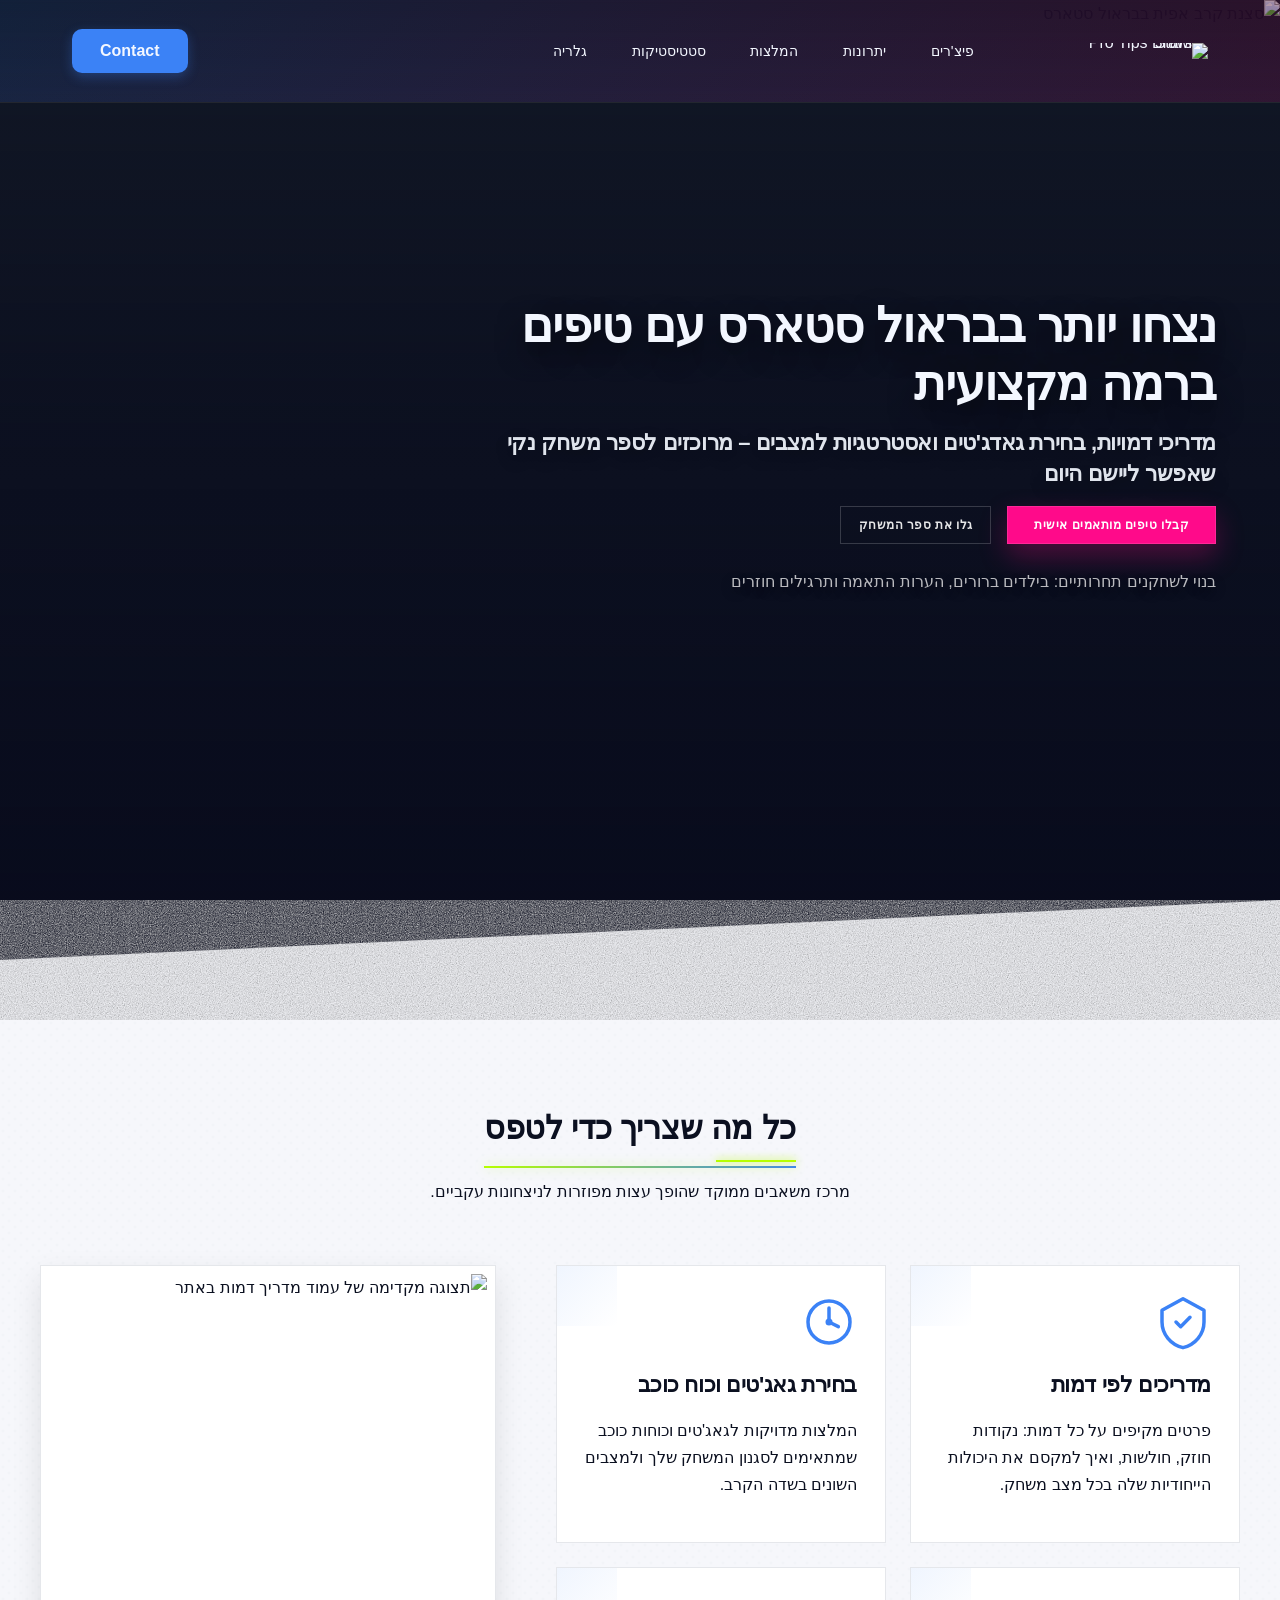
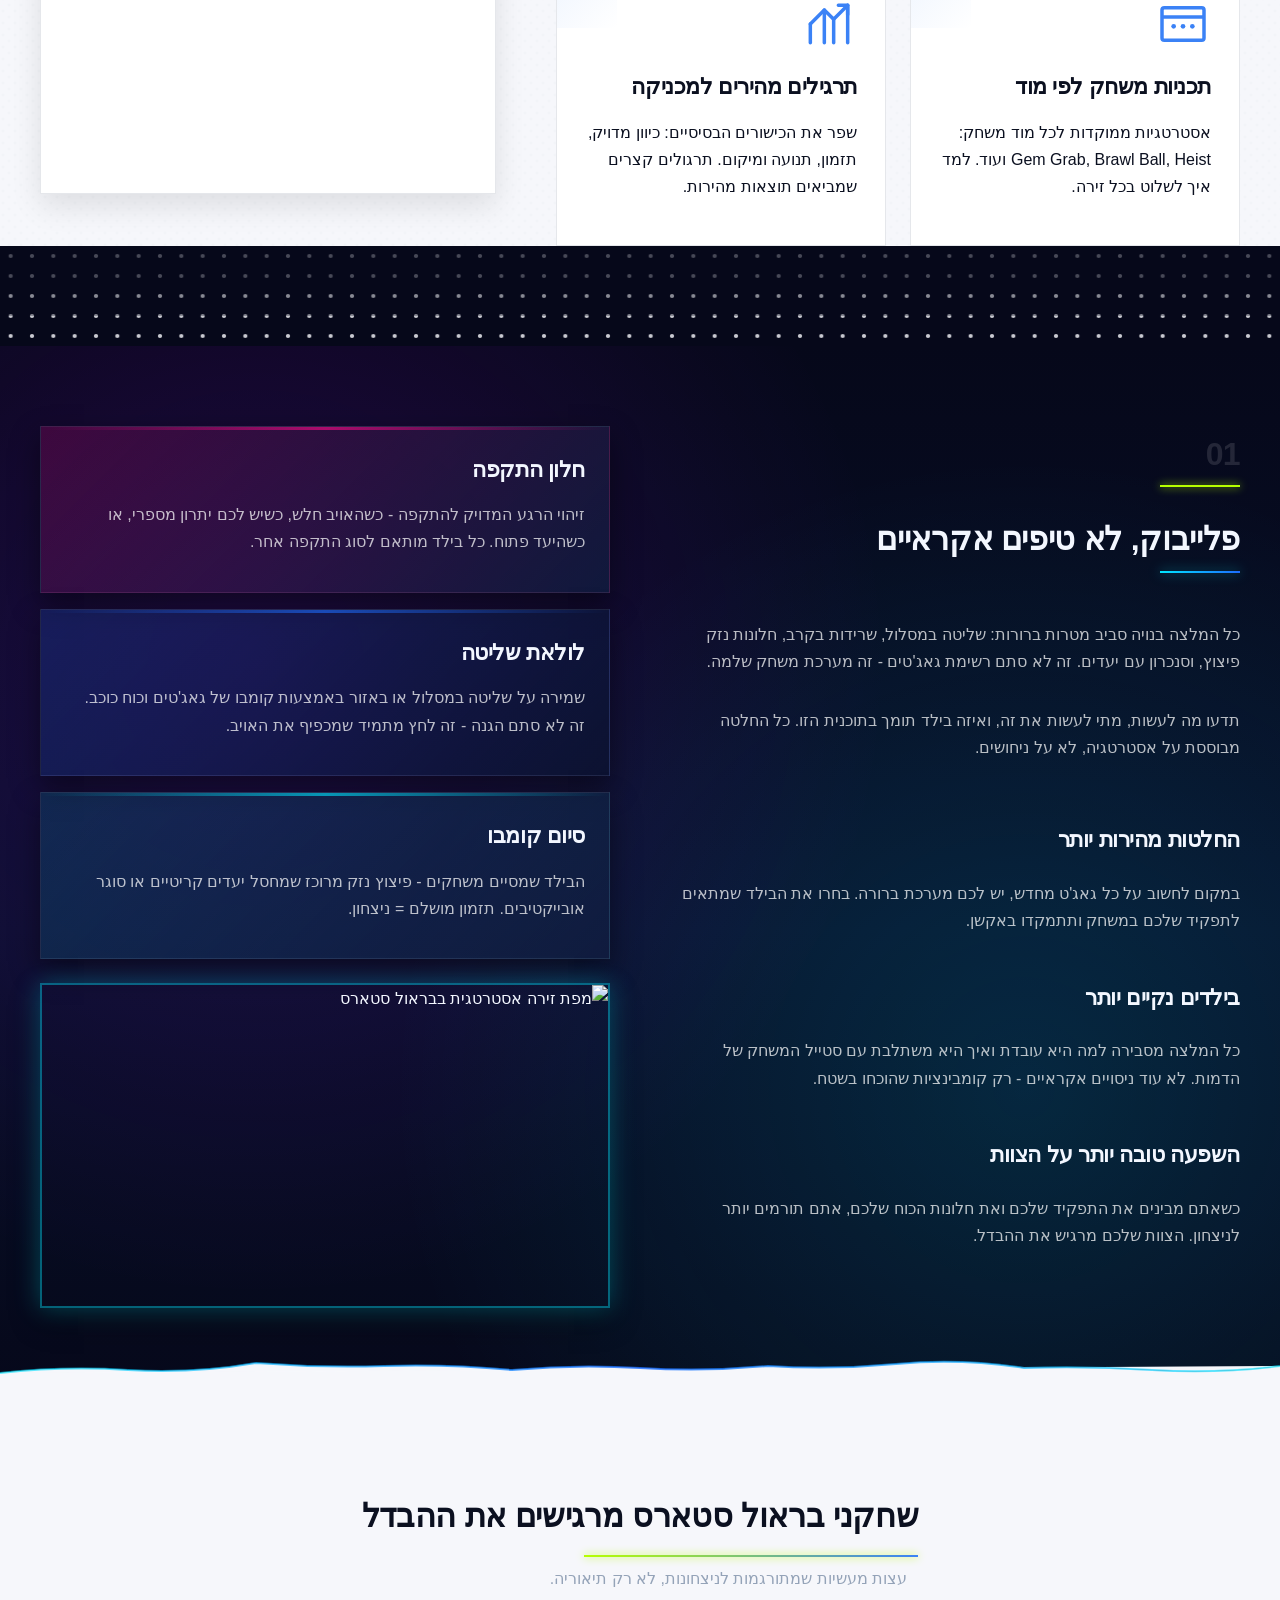
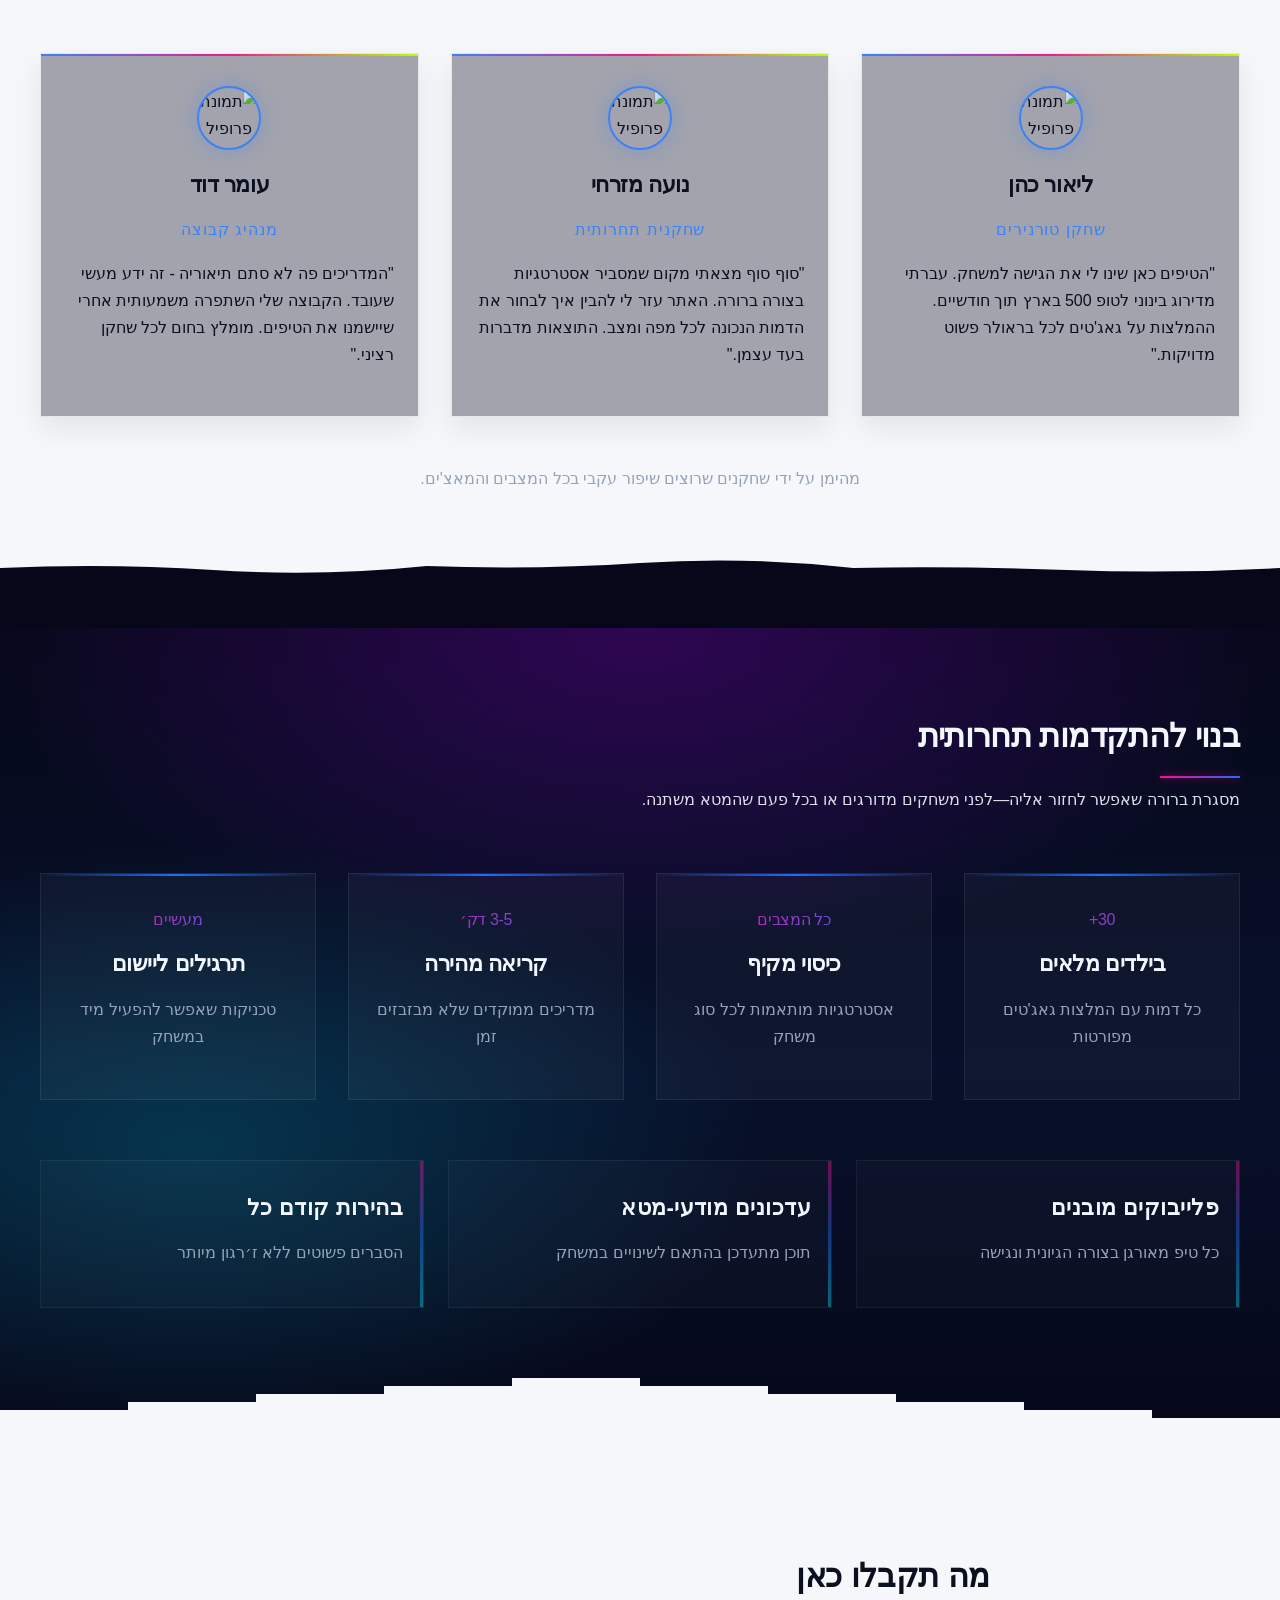
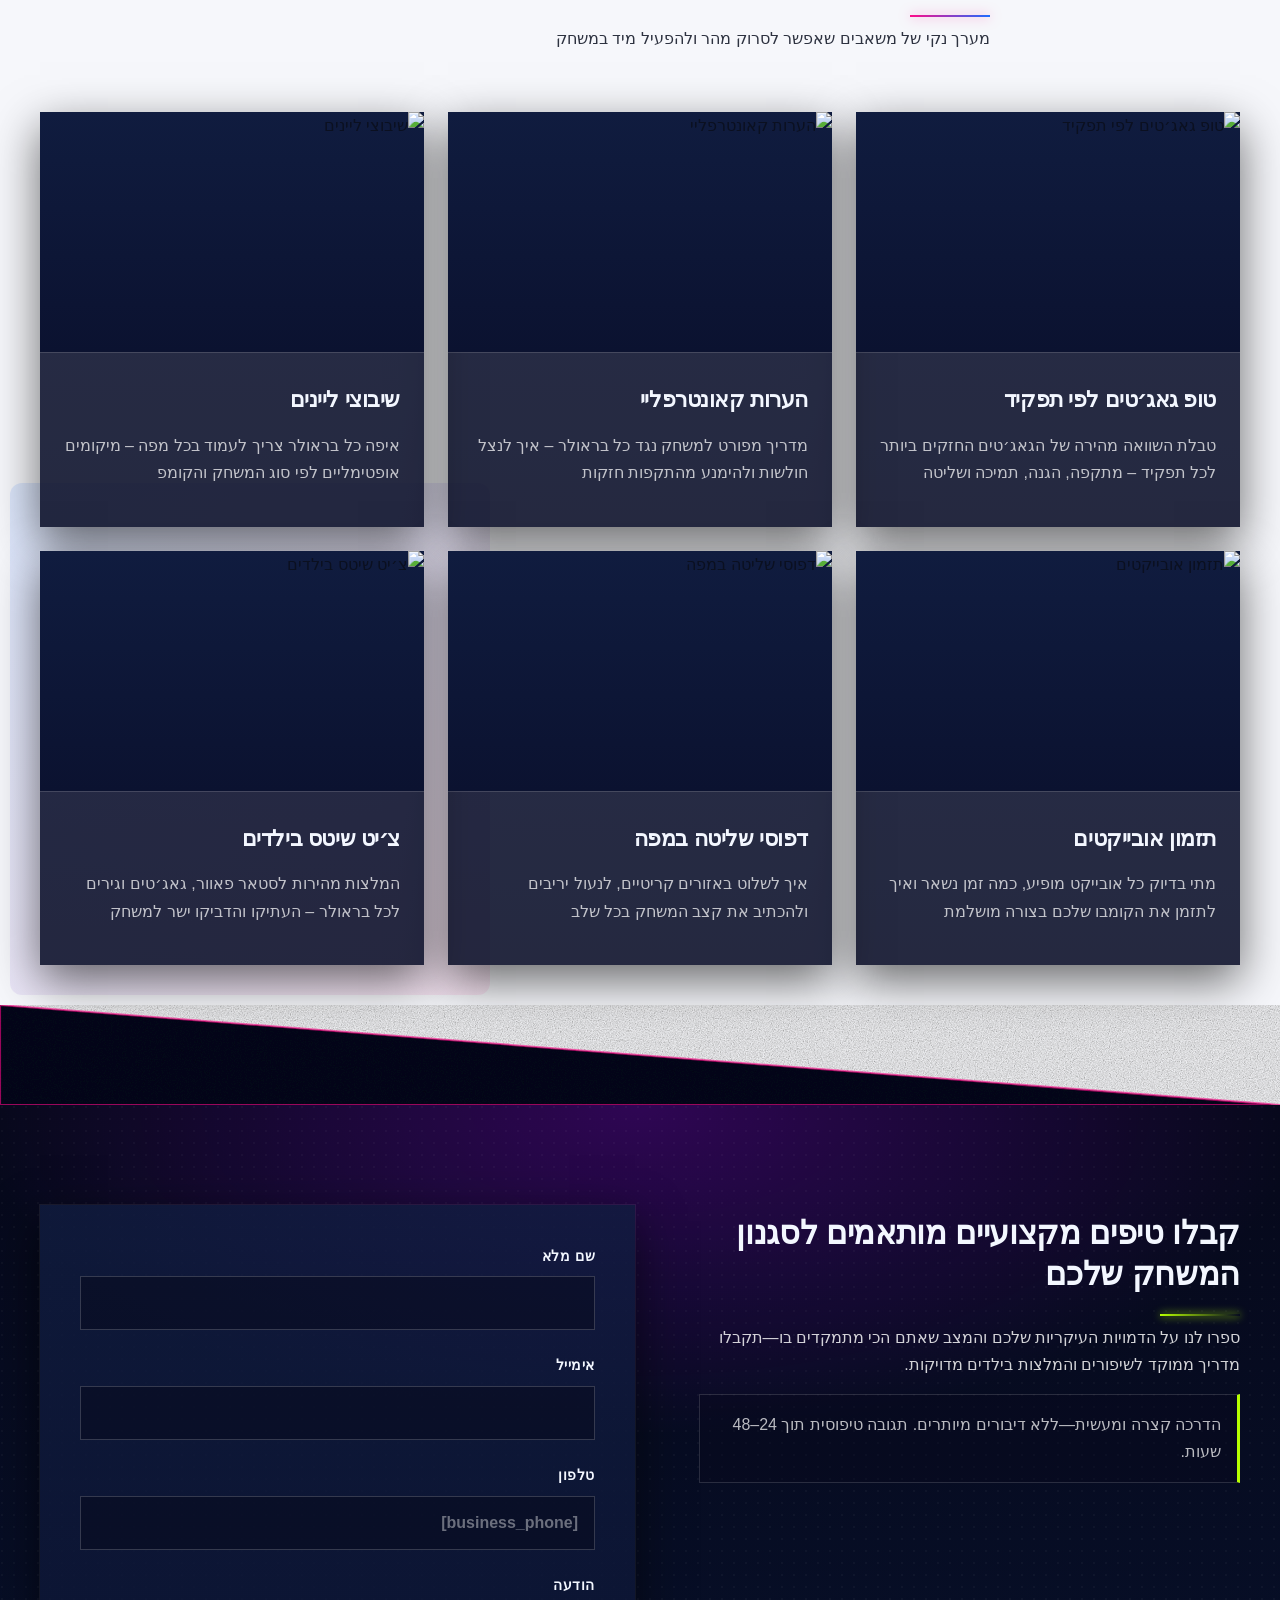
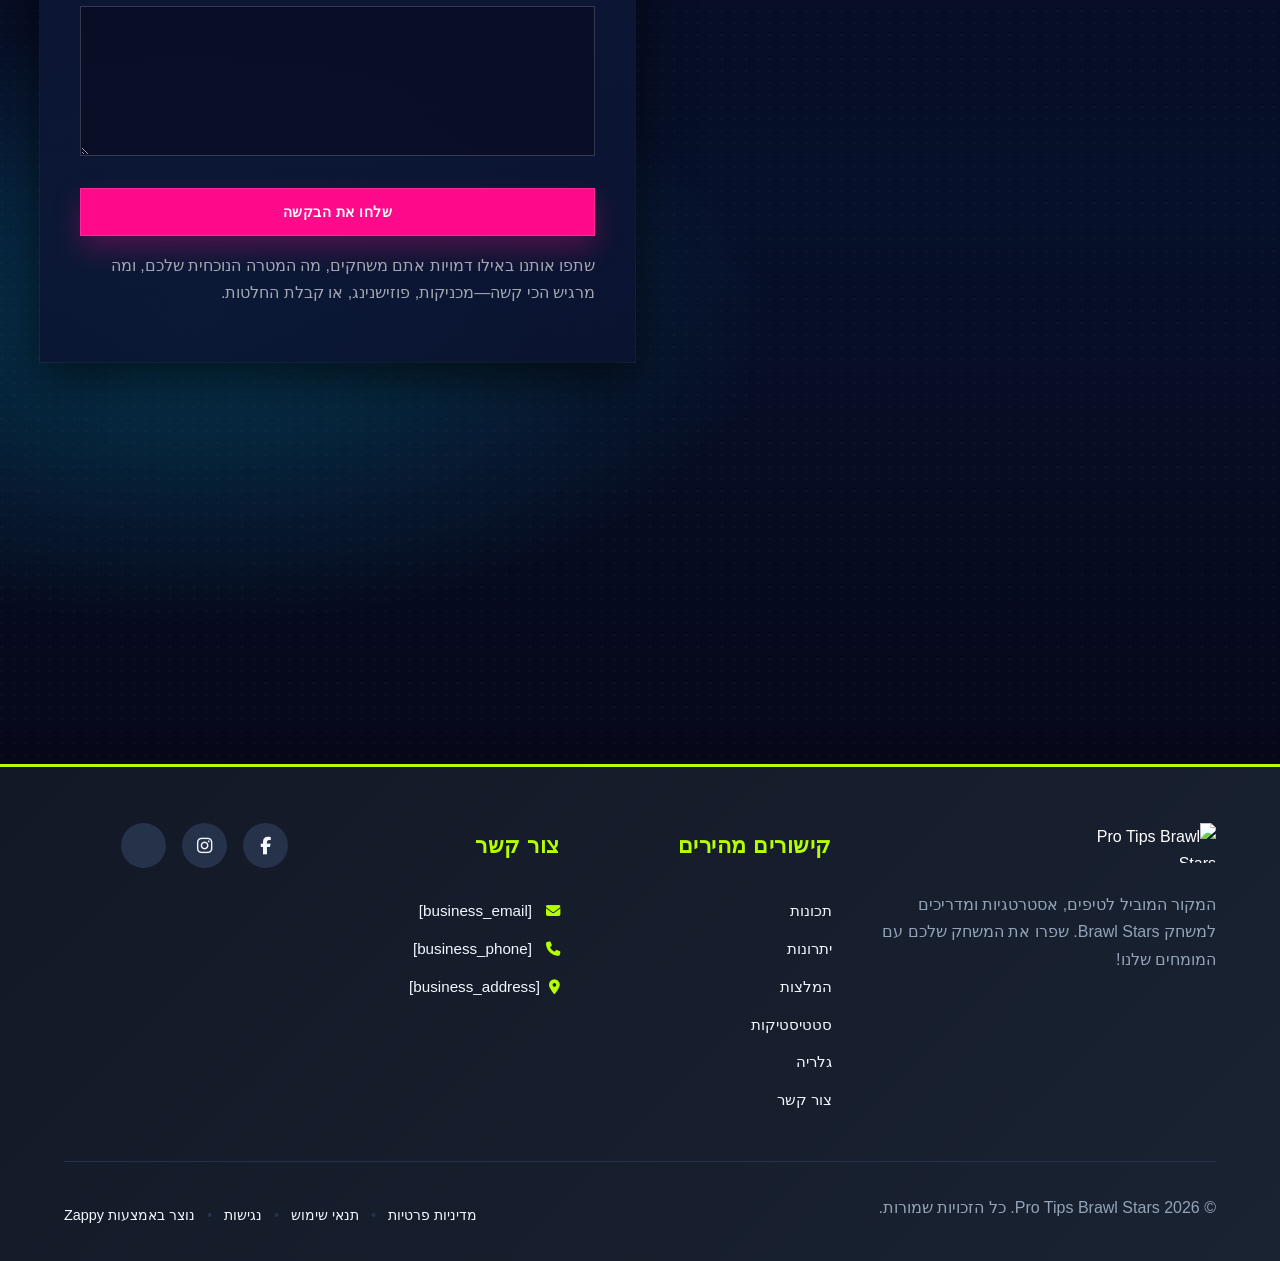
==== commit 19bae564: "Background sync: Progressive GitHub Sync" ====
--- a/public/index.html
+++ b/public/index.html
@@ -1 +1 @@
-<!doctype html><html dir="rtl" lang="he"><head><meta charset="UTF-8"><meta content="width=device-width,initial-scale=1" name="viewport"><meta content="index, follow" name="robots"><title>שדרג את המשחק שלך עם טיפים מקצועיים — Pro Tips Brawl Stars</title><meta content="גלה טיפים מתקדמים לבראול סטארס, המלצות גאג&#39;טים אופטימליות לכל דמות ואסטרטגיות מנצחות. הפוך לשחקן מוביל עם המדריכים המקיפים שלנו!" name="description"><meta content="שחקני בראול סטארס, טיפים לבראול סטארס, המלצות גאג'טים בראול סטארס, בראול סטארס טיפים מתקדמים, מדריך בראול סטארס" name="keywords"><script>!function(){"use strict";var t="a65ff0c8-a3ec-4e0e-93c4-f3b5bf7efbf3",e="https://api.zappy5.com/api/analytics/track",a=18e5,n=2592e6,o=!0,i=!0,r=!0;var s=function(){var e="zappy_visitor_"+t,a=null;try{if(a=localStorage.getItem(e)){var o=JSON.parse(a),i=Date.now();if(i-o.created<n)return o.lastSeen=i,localStorage.setItem(e,JSON.stringify(o)),o.id}}catch(t){console.warn("Zappy Analytics: LocalStorage not available")}var r="zv_"+Date.now()+"_"+Math.random().toString(36).substr(2,9);try{localStorage.setItem(e,JSON.stringify({id:r,created:Date.now(),lastSeen:Date.now()}))}catch(t){}return r}(),c=function(){var e="zappy_session_"+t,n=null;try{if(n=sessionStorage.getItem(e)){var o=JSON.parse(n),i=Date.now();if(i-o.timestamp<a)return o.timestamp=i,sessionStorage.setItem(e,JSON.stringify(o)),o.id}}catch(t){console.warn("Zappy Analytics: SessionStorage not available")}var r="zs_"+Date.now()+"_"+Math.random().toString(36).substr(2,9);try{sessionStorage.setItem(e,JSON.stringify({id:r,timestamp:Date.now()}))}catch(t){}return r}();function l(a,n){n=n||{};var o={website_id:t,event_type:a,page_path:window.location.pathname,referrer:document.referrer||"direct",visitor_id:s,session_id:c,metadata:n};if(navigator.sendBeacon){var i=new Blob([JSON.stringify(o)],{type:"application/json"});navigator.sendBeacon(e,i)}else fetch(e,{method:"POST",headers:{"Content-Type":"application/json"},body:JSON.stringify(o),keepalive:!0}).catch(function(t){console.warn("Zappy Analytics: Failed to track event",t)})}o&&l("pageview",{title:document.title,url:window.location.href}),i&&document.addEventListener("click",function(t){var e=t.target;if("BUTTON"===e.tagName||e.closest("button")){var a="BUTTON"===e.tagName?e:e.closest("button");l("click",{element:"button",text:a.textContent.trim().substring(0,100),id:a.id||null,class:a.className||null})}else if("A"===e.tagName||e.closest("a")){var n="A"===e.tagName?e:e.closest("a");l("navigation",{element:"link",text:n.textContent.trim().substring(0,100),href:n.href,external:n.hostname!==window.location.hostname})}},!0),r&&document.addEventListener("submit",function(t){var e=t.target;l("form_submit",{form_id:e.id||null,form_name:e.name||null,form_action:e.action||null,form_method:e.method||"GET"})},!0);var m=Date.now();window.addEventListener("beforeunload",function(){l("page_unload",{time_on_page:Math.floor((Date.now()-m)/1e3),page_path:window.location.pathname})}),window.zappyAnalytics={track:l,getVisitorId:function(){return s},getSessionId:function(){return c}}}()</script><meta content="שדרג את המשחק שלך עם טיפים מקצועיים — Pro Tips Brawl Stars" property="og:title"/><meta content="גלה טיפים מתקדמים לבראול סטארס, המלצות גאג'טים אופטימליות לכל דמות ואסטרטגיות מנצחות. הפוך לשחקן מוביל עם המדריכים המקיפים שלנו!" property="og:description"/><meta content="website" property="og:type"/><meta content="he_IL" property="og:locale"/><meta content="summary_large_image" name="twitter:card"/><meta content="שדרג את המשחק שלך עם טיפים מקצועיים — Pro Tips Brawl Stars" name="twitter:title"/><meta content="גלה טיפים מתקדמים לבראול סטארס, המלצות גאג'טים אופטימליות לכל דמות ואסטרטגיות מנצחות. הפוך לשחקן מוביל עם המדריכים המקיפים שלנו!" name="twitter:description"/><link href="https://cdnjs.cloudflare.com/ajax/libs/font-awesome/6.4.0/css/all.min.css" rel="stylesheet"/><link href="/assets/favicon.ico" rel="icon" type="image/x-icon"/><link href="/assets/favicon-16x16.png" rel="icon" type="image/png" sizes="16x16"/><link href="/assets/favicon-32x32.png" rel="icon" type="image/png" sizes="32x32"/><link href="/assets/favicon-48x48.png" rel="icon" type="image/png" sizes="48x48"/><link href="/assets/favicon-192x192.png" rel="icon" type="image/png" sizes="192x192"/><link href="/assets/favicon-512x512.png" rel="icon" type="image/png" sizes="512x512"/><link href="/assets/apple-touch-icon.png" rel="apple-touch-icon"/><link href="https://cdn.jsdelivr.net/npm/vanilla-cookieconsent@3/dist/cookieconsent.css" rel="stylesheet"/><script src="https://cdn.jsdelivr.net/npm/vanilla-cookieconsent@3/dist/cookieconsent.umd.js"></script><script src="https://cdn.jsdelivr.net/gh/mickidum/acc_toolbar/acctoolbar/acctoolbar.min.js"></script><link href="/styles.css" rel="stylesheet"><style id="zappy-dropdown-submenu-styles">#navMenu li:has(.sub-menu),.nav-menu li:has(.sub-menu),.navbar li:has(.sub-menu),nav li:has(.sub-menu){position:relative}#navMenu .sub-menu,.nav-menu .sub-menu,.navbar .sub-menu,nav .sub-menu{display:block!important;position:absolute!important;top:100%;left:0;min-width:220px;background:#fff;border-radius:8px;box-shadow:0 8px 25px rgba(0,0,0,.15);padding:8px 0;opacity:0;visibility:hidden;transform:translateY(10px);transition:all .3s ease;z-index:1000;list-style:none;pointer-events:none}#navMenu li:hover>.sub-menu,.nav-menu li:hover>.sub-menu,.navbar li:hover>.sub-menu,nav li:hover>.sub-menu{opacity:1!important;visibility:visible!important;transform:translateY(0)!important;pointer-events:auto!important}.sub-menu li{list-style:none;margin:0;padding:0}.sub-menu a{display:block!important;padding:10px 16px!important;color:var(--text-dark,#333)!important;font-weight:500;text-decoration:none;white-space:nowrap;transition:background-color .2s}.sub-menu a:hover{background-color:#f5f5f5}[dir=rtl] .nav-menu .sub-menu,[dir=rtl] .navbar .sub-menu,[dir=rtl] nav .sub-menu,html[lang=ar] .nav-menu .sub-menu,html[lang=ar] .navbar .sub-menu,html[lang=ar] nav .sub-menu,html[lang=he] .nav-menu .sub-menu,html[lang=he] .navbar .sub-menu,html[lang=he] nav .sub-menu{left:auto!important;right:0!important}.sub-menu:empty,.sub-menu:not(:has(li)),.sub-menu:not(:has(li:not(.zappy-hidden-menu-item))){display:none!important;opacity:0!important;visibility:hidden!important;pointer-events:none!important}li:has(.menu-group-title):hover>.sub-menu{opacity:1!important;visibility:visible!important;transform:translateY(0)!important;pointer-events:auto!important}#navMenu>li>.menu-group-title,.nav-menu>li>.menu-group-title{display:inline-block;padding:.5rem 1rem;cursor:default;user-select:none}@media (max-width:768px){#navMenu .sub-menu,.nav-menu .sub-menu,.navbar .sub-menu,nav .sub-menu{position:static!important;transform:none!important;box-shadow:none!important;background:0 0!important;max-height:0;overflow:hidden;opacity:0;visibility:hidden;transition:max-height .3s ease,opacity .3s ease;padding:0!important;border-radius:0!important}.sub-menu.mobile-expanded{max-height:500px!important;opacity:1!important;visibility:visible!important;padding:8px 0 8px 16px!important}[dir=rtl] .sub-menu.mobile-expanded,html[lang=he] .sub-menu.mobile-expanded{padding:8px 16px 8px 0!important}#navMenu li:hover>.sub-menu,.nav-menu li:hover>.sub-menu,.navbar li:hover>.sub-menu,nav li:hover>.sub-menu{opacity:0;visibility:hidden;pointer-events:none}#navMenu li>.sub-menu.mobile-expanded,.nav-menu li>.sub-menu.mobile-expanded,.navbar li>.sub-menu.mobile-expanded,nav li>.sub-menu.mobile-expanded{opacity:1!important;visibility:visible!important;pointer-events:auto!important}#navMenu li:has(.sub-menu),.nav-menu li:has(.sub-menu),.navbar li:has(.sub-menu),nav li:has(.sub-menu){display:flex!important;flex-wrap:wrap!important;align-items:center!important;position:relative!important;min-height:44px!important}#navMenu li:has(.sub-menu)>a,.nav-menu li:has(.sub-menu)>a,.navbar li:has(.sub-menu)>a,nav li:has(.sub-menu)>a{flex:1!important;min-width:0!important}#navMenu li:has(.sub-menu)>.menu-group-title,.nav-menu li:has(.sub-menu)>.menu-group-title,.navbar li:has(.sub-menu)>.menu-group-title,nav li:has(.sub-menu)>.menu-group-title{flex:1!important;min-width:0!important;padding:0!important;line-height:inherit!important}#navMenu li:has(.sub-menu)>.sub-menu,.nav-menu li:has(.sub-menu)>.sub-menu,.navbar li:has(.sub-menu)>.sub-menu,nav li:has(.sub-menu)>.sub-menu{flex-basis:100%!important;width:100%!important}#navMenu li:has(.sub-menu)>a [class*=arrow],#navMenu li:has(.sub-menu)>a [class*=chevron],.nav-menu li:has(.sub-menu)>a .fa-angle-down,.nav-menu li:has(.sub-menu)>a .fa-chevron-down,.nav-menu li:has(.sub-menu)>a [class*=arrow],.nav-menu li:has(.sub-menu)>a [class*=chevron],nav li:has(.sub-menu)>a [class*=arrow],nav li:has(.sub-menu)>a [class*=chevron]{display:none!important;visibility:hidden!important}.mobile-submenu-toggle{display:flex!important;align-items:center!important;justify-content:center!important;width:44px!important;height:auto!important;background:0 0!important;border:none!important;cursor:pointer!important;color:var(--text-dark)!important;position:static!important;flex-shrink:0!important;align-self:stretch!important;z-index:2!important;padding:0!important;margin:0!important}.mobile-submenu-toggle::after{content:''!important;width:0!important;height:0!important;border-left:6px solid transparent!important;border-right:6px solid transparent!important;border-top:7px solid currentColor!important;transition:transform .3s ease!important}.mobile-submenu-toggle.expanded::after{transform:rotate(180deg)!important}.sub-menu a{padding:10px 0!important;display:block!important;color:var(--text-dark)!important}.navbar .sub-menu li a,.zappy-products-dropdown .sub-menu a,nav.navbar .sub-menu li a{color:var(--text-dark)!important}}@media (min-width:769px){.mobile-submenu-toggle{display:none!important}}</style><style id="mobile-lang-menu-deployed-css">@media (max-width:768px){.lang-switcher,.nav-container .lang-switcher,.nav-cta-container .lang-switcher,.nav-ecommerce-icons .lang-switcher,.nav-icons-left .lang-switcher,.navbar .lang-switcher,.navbar .nav-cta-container .lang-switcher{display:none!important}.mobile-lang-menu{width:100%;border-top:1px solid rgba(128,128,128,.2);padding:8px 0 0 0;margin-top:8px}.mobile-lang-toggle{display:flex!important;align-items:center;justify-content:space-between;width:100%;padding:12px 16px;background:0 0;border:none;cursor:pointer;font-size:15px;color:inherit;font-family:inherit}.mobile-lang-toggle::after{content:'';display:inline-block;width:8px;height:8px;border-right:2px solid currentColor;border-bottom:2px solid currentColor;transform:rotate(45deg);transition:transform .3s ease;margin-left:8px}.mobile-lang-toggle.expanded::after{transform:rotate(-135deg)}.mobile-lang-options{max-height:0;overflow:hidden;transition:max-height .3s ease}.mobile-lang-options.expanded{max-height:300px}.mobile-lang-option{display:flex!important;align-items:center;gap:10px;padding:10px 24px;text-decoration:none;color:inherit;font-size:14px;font-family:inherit}.mobile-lang-option:hover{background:rgba(128,128,128,.1)}.mobile-lang-option.active{font-weight:600;opacity:.7;pointer-events:none}.mobile-lang-option img{width:20px;height:20px;border-radius:50%}}@media (min-width:769px){.mobile-lang-menu{display:none!important}}</style><style id="zappy-widget-visibility">#mic-access-tool-box,#mic-access-tool-general-button,#mic-init-access-tool #mic-access-tool-box,#mic-init-access-tool #mic-access-tool-general-button,#mic-init-access-tool .mic-access-tool-general-button,._access-icon,._access-menu,.mic-access-tool-box,.mic-access-tool-general-button,div[id*=mic-access-tool-box]{display:none!important;visibility:hidden!important;opacity:0!important;pointer-events:none!important}</style></head><body><nav class="navbar" dir="rtl"><button class="mobile-toggle" aria-label="תפריט" id="mobileToggle"><svg viewBox="0 0 24 24" fill="none" class="hamburger-icon" height="24" width="24"><path d="M3 12h18M3 6h18M3 18h18" stroke="currentColor" stroke-width="2" stroke-linecap="round"/></svg><svg viewBox="0 0 24 24" fill="none" class="close-icon" height="24" width="24" style="display:none"><path d="M18 6L6 18M6 6l12 12" stroke="currentColor" stroke-width="2" stroke-linecap="round"/></svg></button><button class="phone-header-btn" aria-label="התקשר"><svg viewBox="0 0 24 24" fill="currentColor" height="20" width="20"><path d="M22 16.92v3a2 2 0 0 1-2.18 2 19.79 19.79 0 0 1-8.63-3.07 19.5 19.5 0 0 1-6-6 19.79 19.79 0 0 1-3.07-8.67A2 2 0 0 1 4.11 2h3a2 2 0 0 1 2 1.72 12.84 12.84 0 0 0 .7 2.81 2 2 0 0 1-.45 2.11L8.09 9.91a16 16 0 0 0 6 6l1.27-1.27a2 2 0 0 1 2.11-.45 12.84 12.84 0 0 0 2.81.7A2 2 0 0 1 22 16.92z"/></svg></button><div class="nav-container"><div class="nav-right-group"><div class="nav-brand"><a href="/" class="logo-link"><img alt="Pro Tips Brawl Stars" src="/assets/business-logo.webp" class="logo"/></a></div><ul class="nav-menu" id="navMenu"><li><a href="#features">פיצ'רים</a></li><li><a href="#benefits">יתרונות</a></li><li><a href="#testimonials">המלצות</a></li><li><a href="#stats">סטטיסטיקות</a></li><li><a href="#showcase">גלריה</a></li></ul></div><div class="nav-cta-container"><a href="#contact" class="nav-cta-btn">Contact</a></div></div></nav><script>window.addEventListener("load",function(){const e=document.querySelector(".navbar, nav, header");if(!e)return void console.log("[Navbar] Navbar element not found");let t=document.getElementById("mobileToggle")||document.querySelector(".mobile-toggle")||document.querySelector(".hamburger")||document.querySelector(".hamburger-menu")||document.querySelector(".menu-toggle")||document.querySelector(".burger-menu")||document.querySelector('[aria-label="Menu"]')||document.querySelector('[aria-label="תפריט"]');const o=document.querySelector(".phone-header-btn"),n=window.getComputedStyle(e);let r=n.backgroundColor;if(console.log("[Navbar] Initial navbar background:",r),"transparent"===r||"rgba(0, 0, 0, 0)"===r||r.startsWith("rgba")&&r.includes(", 0)")){const e=n.backgroundImage;if(e&&"none"!==e)console.log("[Navbar] Navbar has background image/gradient, using dark text"),r="rgb(240, 240, 240)";else{const e=window.getComputedStyle(document.body).backgroundColor;console.log("[Navbar] Navbar transparent, using body background:",e),r=e}}const i=r.match(/\d+/g);if(i&&i.length>=3){const e=(.299*parseInt(i[0])+.587*parseInt(i[1])+.114*parseInt(i[2]))/255;console.log("[Navbar] Mobile button colors preserved from Claude CSS (luminance:",e.toFixed(2)+")");const n=document.createElement("style");n.id="zappy-mobile-nav-fix";document.documentElement.lang;document.documentElement.dir,n.textContent='\n        /* Hide mobile buttons on desktop, show only on mobile */\n        @media (min-width: 769px) {\n          .mobile-toggle,\n          .phone-header-btn {\n            display: none !important;\n          }\n        }\n        \n        /* Show and position mobile buttons correctly on mobile */\n        @media (max-width: 768px) {\n          .mobile-toggle,\n          .phone-header-btn {\n            position: absolute !important;\n            top: 50% !important;\n            transform: translateY(-50%) !important;\n            z-index: 1001 !important;\n            display: flex !important;\n            align-items: center !important;\n            justify-content: center !important;\n            width: 36px !important;\n            height: 36px !important;\n            border-radius: 50% !important;\n            border: none !important;\n            cursor: pointer !important;\n            padding: 6px !important;\n            background: none !important;\n            color: var(--nav-text, var(--text-dark)) !important;\n          }\n          \n          /* LTR positioning (default): hamburger LEFT, phone RIGHT */\n          html:not([dir="rtl"]):not([lang="he"]):not([lang="ar"]) .mobile-toggle,\n          html[dir="ltr"] .mobile-toggle {\n            left: 12px !important;\n            right: auto !important;\n          }\n          html:not([dir="rtl"]):not([lang="he"]):not([lang="ar"]) .phone-header-btn,\n          html[dir="ltr"] .phone-header-btn {\n            right: 12px !important;\n            left: auto !important;\n          }\n          \n          /* RTL positioning: hamburger RIGHT, phone LEFT */\n          html[dir="rtl"] .mobile-toggle,\n          html[lang="he"] .mobile-toggle,\n          html[lang="ar"] .mobile-toggle {\n            right: 12px !important;\n            left: auto !important;\n          }\n          html[dir="rtl"] .phone-header-btn,\n          html[lang="he"] .phone-header-btn,\n          html[lang="ar"] .phone-header-btn {\n            left: 12px !important;\n            right: auto !important;\n          }\n          \n          /* CRITICAL: Ensure nav-container has min-height on mobile */\n          /* All children are positioned absolutely/fixed on mobile, so height:auto collapses to 0 */\n          .nav-container {\n            min-height: 70px !important;\n            position: relative !important;\n          }\n          \n          /* Ensure SVG icons are properly sized and inherit color */\n          .mobile-toggle svg,\n          .phone-header-btn svg {\n            width: 24px !important;\n            height: 24px !important;\n            /* Don\'t force display - let JavaScript control hamburger/close toggle */\n          }\n          \n          /* Reset nav-cta-container on mobile - remove desktop box-shadow/padding */\n          /* that creates a visible ghost box when CTA button is hidden */\n          .nav-cta-container {\n            box-shadow: none !important;\n            padding: 0 !important;\n          }\n          \n          /* Hide nav-cta-container entirely on mobile when there\'s no lang-switcher */\n          /* (only the CTA button is inside, and it\'s hidden on mobile) */\n          .nav-cta-container:not(:has(.lang-switcher)) {\n            display: none !important;\n          }\n          \n          /* CRITICAL: Prevent hero image fade gradient from bleeding over headline text */\n          /* The .image-fade-gradient has bottom: -30px (extends below parent) */\n          /* On mobile stacked layout, this overlaps the h1 text below the image */\n          .hero-image-column {\n            overflow: hidden !important;\n          }\n          .image-fade-gradient {\n            bottom: 0 !important;\n          }\n          \n          /* Hide desktop language switcher on mobile - hamburger menu handles it */\n          /* High specificity to override stored CSS */\n          .lang-switcher,\n          .nav-cta-container .lang-switcher,\n          .nav-container .lang-switcher,\n          .navbar .lang-switcher,\n          .navbar .nav-cta-container .lang-switcher {\n            display: none !important;\n          }\n        }\n      ';const r=document.getElementById("zappy-mobile-nav-fix");r&&r.remove(),document.head.appendChild(n),console.log("[Navbar] Critical CSS injected for mobile nav positioning");const l=window.innerWidth<=768;if(t){const e=t.querySelector(".hamburger-icon"),o=t.querySelector(".close-icon");e&&(e.style.setProperty("width","24px","important"),e.style.setProperty("height","24px","important"),e.style.setProperty("display","block","important")),o&&(o.style.setProperty("width","24px","important"),o.style.setProperty("height","24px","important"),o.style.setProperty("display","none","important")),l?(t.style.setProperty("position","absolute","important"),t.style.setProperty("top","50%","important"),t.style.setProperty("transform","translateY(-50%)","important"),t.style.setProperty("z-index","1001","important"),t.style.removeProperty("left"),t.style.removeProperty("right"),console.log("[Navbar] Mobile toggle positioning applied (mobile viewport)")):(t.style.removeProperty("position"),t.style.removeProperty("top"),t.style.removeProperty("transform"),t.style.removeProperty("z-index"),t.style.removeProperty("left"),t.style.removeProperty("right"),console.log("[Navbar] Desktop viewport - cleared mobile toggle inline positioning"))}if(o){const e=o.querySelector("svg");e&&(e.style.width="24px",e.style.height="24px",e.setAttribute("width","24"),e.setAttribute("height","24")),l?(o.style.setProperty("position","absolute","important"),o.style.setProperty("top","50%","important"),o.style.setProperty("transform","translateY(-50%)","important"),o.style.setProperty("z-index","1001","important"),o.style.removeProperty("left"),o.style.removeProperty("right"),console.log("[Navbar] Phone button positioning applied (mobile viewport)")):(o.style.removeProperty("position"),o.style.removeProperty("top"),o.style.removeProperty("transform"),o.style.removeProperty("z-index"),o.style.removeProperty("left"),o.style.removeProperty("right"),console.log("[Navbar] Desktop viewport - cleared phone button inline positioning"))}}else console.log("[Navbar] Could not parse background color:",r);t=document.getElementById("mobileToggle")||document.querySelector(".mobile-toggle")||document.querySelector(".hamburger")||document.querySelector(".hamburger-menu")||document.querySelector(".menu-toggle")||document.querySelector(".burger-menu")||document.querySelector('[aria-label="Menu"]')||document.querySelector('[aria-label="תפריט"]');const l=document.getElementById("navMenu")||document.querySelector(".nav-menu")||document.querySelector(".nav-links")||document.querySelector("nav ul:not(.submenu)");if(!t||!l)return void console.log("[Navbar] Mobile toggle or menu not found:",{toggle:!!t,menu:!!l});l.id||(l.id="navMenu"),console.log("[Navbar] Initializing mobile menu...");const a=t.cloneNode(!0);t.parentNode.replaceChild(a,t),a.addEventListener("click",function(e){e.preventDefault(),e.stopPropagation();const t=this.querySelector(".hamburger-icon"),o=this.querySelector(".close-icon");l.classList.contains("active")?(l.classList.remove("active"),t&&t.style.setProperty("display","block","important"),o&&o.style.setProperty("display","none","important"),document.body.style.overflow="",console.log("[Navbar] Menu closed")):(l.classList.add("active"),t&&t.style.setProperty("display","none","important"),o&&o.style.setProperty("display","block","important"),document.body.style.overflow="hidden",console.log("[Navbar] Menu opened"))}),l.querySelectorAll("a").forEach(function(e){e.addEventListener("click",function(){if("#"===this.getAttribute("href"))return;const e=a.querySelector(".hamburger-icon"),t=a.querySelector(".close-icon");l.classList.remove("active"),e&&e.style.setProperty("display","block","important"),t&&t.style.setProperty("display","none","important"),document.body.style.overflow="",console.log("[Navbar] Menu closed (link clicked)")})});var s=l.querySelectorAll(".dropdown-toggle");s.forEach(function(e){e.addEventListener("click",function(e){e.preventDefault(),e.stopPropagation();var t=this.closest(".nav-dropdown");t&&(t.parentNode.querySelectorAll(".nav-dropdown.open").forEach(function(e){e!==t&&e.classList.remove("open")}),t.classList.toggle("open"),console.log("[Navbar] Dropdown toggled:",t.classList.contains("open")?"open":"closed"))})}),document.addEventListener("click",function(e){e.target.closest(".nav-dropdown")||document.querySelectorAll(".nav-dropdown.open").forEach(function(e){e.classList.remove("open")})}),console.log("[Navbar] Dropdown handlers initialized for "+s.length+" dropdowns"),o&&o.addEventListener("click",function(){const e=document.querySelectorAll('a[href^="tel:"]'),t=e.length>0?e[0].getAttribute("href").replace("tel:",""):"[business_phone]";window.location.href="tel:"+t,console.log("[Navbar] Phone button clicked")}),console.log("[Navbar] Mobile menu initialized successfully");const p=function(){const e=document.querySelector(".whatsapp-float");e&&(window.innerWidth>=769?(e.style.setProperty("display","none","important"),e.style.setProperty("visibility","hidden","important"),e.style.setProperty("opacity","0","important"),e.style.setProperty("pointer-events","none","important"),console.log("[WhatsApp] Button hidden on desktop")):(e.style.removeProperty("display"),e.style.removeProperty("visibility"),e.style.removeProperty("opacity"),e.style.removeProperty("pointer-events"),console.log("[WhatsApp] Button visible on mobile")))};let c;p(),window.addEventListener("resize",function(){clearTimeout(c),c=setTimeout(p,100)})})</script><main><section class="index-hero-section" data-layout-spec="בית-hero" data-hero-type="fullscreen-scrim"><img alt="סצנת קרב אפית בבראול סטארס" src="/assets/site-index-hero-image-1.webp" data-context="Epic Brawl Stars gaming scene: vibrant action shot of multiple colorful Brawl Stars characters in dynamic combat poses against an explosive arena background with neon energy effects, dramatic lighting, and competitive gaming atmosphere. High-energy composition with bright blues, hot pinks, electric yellows, and purple accents. Cinematic wide angle, professional esports quality." data-placeholder="index-hero-image-1" height="1080" width="1920" class="index-hero-section__bg-image" data-hero-bg="true" data-preserve-bg="0"/><div class="index-hero-section__scrim" aria-hidden="true"></div><div class="index-hero-section__overlay-content"><div class="index-hero-section__content-container"><h1 class="index-hero-section__headline">נצחו יותר בבראול סטארס עם טיפים ברמה מקצועית</h1><h3 class="index-hero-section__subtitle">מדריכי דמויות, בחירת גאדג'טים ואסטרטגיות למצבים – מרוכזים לספר משחק נקי שאפשר ליישם היום</h3><div class="index-hero-section__cta-row"><a href="#contact" class="index-hero-section__btn index-hero-section__btn--primary">קבלו טיפים מותאמים אישית</a><a href="#features" class="index-hero-section__btn index-hero-section__btn--secondary">גלו את ספר המשחק</a></div><p class="index-hero-section__trust-line">בנוי לשחקנים תחרותיים: בילדים ברורים, הערות התאמה ותרגילים חוזרים</p></div></div><div class="index-hero-section__divider-wrapper"><svg viewBox="0 0 1200 120" xmlns="http://www.w3.org/2000/svg" aria-hidden="true" data-no-icon-edit="true" preserveAspectRatio="none"><defs><linearGradient id="index-hero-divider-gradient" x1="0%" x2="100%" y1="0%" y2="0%"><stop offset="0%" stop-color="#E91E8C" stop-opacity="0.25"/><stop offset="50%" stop-color="#3B82F6" stop-opacity="0.18"/><stop offset="100%" stop-color="#B6FF00" stop-opacity="0.12"/></linearGradient><filter id="index-hero-grain"><feTurbulence baseFrequency="0.9" numOctaves="4" type="fractalNoise"/><feColorMatrix type="saturate" values="0"/><feBlend in2="SourceGraphic" mode="multiply"/></filter></defs><path d="M0,120 L0,60 L1200,0 L1200,120 Z" fill="#F6F7FB" filter="url(#index-hero-grain)"/></svg></div></section><section class="index-features-section" data-layout-spec="בית-features"><div class="index-features-container"><div class="index-features-intro"><h2 class="index-features-title">כל מה שצריך כדי לטפס<span class="index-features-title-underline"></span></h2><p class="index-features-subtitle">מרכז משאבים ממוקד שהופך עצות מפוזרות לניצחונות עקביים.</p></div><div class="index-features-content-wrapper"><div class="index-features-cards-column"><div class="index-features-card"><div class="index-features-card-icon-wrapper"><svg viewBox="0 0 48 48" xmlns="http://www.w3.org/2000/svg" class="index-features-card-icon" data-element-type="icon" data-icon-type="svg" fill="none"><path d="M24 4L6 14V24C6 34.5 13.5 43.5 24 46C34.5 43.5 42 34.5 42 24V14L24 4Z" stroke="currentColor" stroke-width="3" stroke-linejoin="round"/><path d="M18 24L22 28L30 20" stroke="currentColor" stroke-width="3" stroke-linecap="round" stroke-linejoin="round"/></svg></div><h3 class="index-features-card-title">מדריכים לפי דמות</h3><p class="index-features-card-text">פרטים מקיפים על כל דמות: נקודות חוזק, חולשות, ואיך למקסם את היכולות הייחודיות שלה בכל מצב משחק.</p></div><div class="index-features-card"><div class="index-features-card-icon-wrapper"><svg viewBox="0 0 48 48" xmlns="http://www.w3.org/2000/svg" class="index-features-card-icon" data-element-type="icon" data-icon-type="svg" fill="none"><circle cx="24" cy="24" r="18" stroke="currentColor" stroke-width="3"/><path d="M24 12V24L32 28" stroke="currentColor" stroke-width="3" stroke-linecap="round" stroke-linejoin="round"/><circle cx="24" cy="24" r="3" fill="currentColor"/></svg></div><h3 class="index-features-card-title">בחירת גאג'טים וכוח כוכב</h3><p class="index-features-card-text">המלצות מדויקות לגאג'טים וכוחות כוכב שמתאימים לסגנון המשחק שלך ולמצבים השונים בשדה הקרב.</p></div><div class="index-features-card"><div class="index-features-card-icon-wrapper"><svg viewBox="0 0 48 48" xmlns="http://www.w3.org/2000/svg" class="index-features-card-icon" data-element-type="icon" data-icon-type="svg" fill="none"><rect height="28" width="36" x="6" y="10" rx="2" stroke="currentColor" stroke-width="3"/><path d="M6 18H42" stroke="currentColor" stroke-width="3"/><circle cx="16" cy="26" r="2" fill="currentColor"/><circle cx="24" cy="26" r="2" fill="currentColor"/><circle cx="32" cy="26" r="2" fill="currentColor"/></svg></div><h3 class="index-features-card-title">תכניות משחק לפי מוד</h3><p class="index-features-card-text">אסטרטגיות ממוקדות לכל מוד משחק: Gem Grab, Brawl Ball, Heist ועוד. למד איך לשלוט בכל זירה.</p></div><div class="index-features-card"><div class="index-features-card-icon-wrapper"><svg viewBox="0 0 48 48" xmlns="http://www.w3.org/2000/svg" class="index-features-card-icon" data-element-type="icon" data-icon-type="svg" fill="none"><path d="M8 24L20 12L28 20L40 8" stroke="currentColor" stroke-width="3" stroke-linecap="round" stroke-linejoin="round"/><path d="M32 8H40V16" stroke="currentColor" stroke-width="3" stroke-linecap="round" stroke-linejoin="round"/><path d="M8 40V24" stroke="currentColor" stroke-width="3" stroke-linecap="round"/><path d="M20 40V12" stroke="currentColor" stroke-width="3" stroke-linecap="round"/><path d="M28 40V20" stroke="currentColor" stroke-width="3" stroke-linecap="round"/><path d="M40 40V8" stroke="currentColor" stroke-width="3" stroke-linecap="round"/></svg></div><h3 class="index-features-card-title">תרגילים מהירים למכניקה</h3><p class="index-features-card-text">שפר את הכישורים הבסיסיים: כיוון מדויק, תזמון, תנועה ומיקום. תרגולים קצרים שמביאים תוצאות מהירות.</p></div></div><div class="index-features-image-column"><div class="index-features-image-wrapper"><img alt="תצוגה מקדימה של עמוד מדריך דמות באתר" src="/assets/site-index-features-image-1.webp" data-context="A clean, modern UI mockup screenshot of a Brawl Stars character guide page on a gaming tips website. The mockup shows a vibrant character profile with stats, abilities, gadget recommendations, and strategic tips. The design features the colorful, energetic Brawl Stars aesthetic with neon accents (#3B82F6 blue, #E91E8C pink, #B6FF00 lime green), dark backgrounds, and a premium editorial layout. The screenshot should look like a real website page with Hebrew text, showing sections for character stats, recommended builds, and gameplay strategies. High-quality, professional gaming website design." data-placeholder="index-features-image-1" height="700" width="600" class="index-features-preview-image"/></div></div></div></div><div class="index-features-divider-wrapper"><svg viewBox="0 0 1200 100" xmlns="http://www.w3.org/2000/svg" aria-hidden="true" data-no-icon-edit="true" preserveAspectRatio="none"><defs><pattern height="20" id="halftone-pattern" patternUnits="userSpaceOnUse" width="20" x="0" y="0"><circle cx="10" cy="10" r="2" fill="var(--bg-dark)"/></pattern><mask id="halftone-mask"><rect height="100" width="1200" x="0" y="0" fill="white"/><rect height="40" width="1200" x="0" y="0" fill="url(#halftone-pattern)" opacity="0.3"/><rect height="30" width="1200" x="0" y="40" fill="url(#halftone-pattern)" opacity="0.6"/><rect height="30" width="1200" x="0" y="70" fill="url(#halftone-pattern)" opacity="0.9"/></mask></defs><path d="M0,100 L0,0 L1200,0 L1200,100 Z" fill="#06081A" mask="url(#halftone-mask)"/></svg></div></section><section class="index-benefits-section" data-layout-spec="בית-benefits"><div class="index-benefits-container"><div class="index-benefits-content-column"><div class="index-benefits-chapter"><h2 class="index-benefits-chapter-number">01</h2><h2 class="index-benefits-title">פלייבוק, לא טיפים אקראיים</h2></div><div class="index-benefits-intro"><p>כל המלצה בנויה סביב מטרות ברורות: שליטה במסלול, שרידות בקרב, חלונות נזק פיצוץ, וסנכרון עם יעדים. זה לא סתם רשימת גאג'טים - זה מערכת משחק שלמה.</p><p>תדעו מה לעשות, מתי לעשות את זה, ואיזה בילד תומך בתוכנית הזו. כל החלטה מבוססת על אסטרטגיה, לא על ניחושים.</p></div><div class="index-benefits-list"><div class="index-benefits-item"><h3 class="index-benefits-item-title">החלטות מהירות יותר</h3><p>במקום לחשוב על כל גאג'ט מחדש, יש לכם מערכת ברורה. בחרו את הבילד שמתאים לתפקיד שלכם במשחק ותתמקדו באקשן.</p></div><div class="index-benefits-item"><h3 class="index-benefits-item-title">בילדים נקיים יותר</h3><p>כל המלצה מסבירה למה היא עובדת ואיך היא משתלבת עם סטייל המשחק של הדמות. לא עוד ניסויים אקראיים - רק קומבינציות שהוכחו בשטח.</p></div><div class="index-benefits-item"><h3 class="index-benefits-item-title">השפעה טובה יותר על הצוות</h3><p>כשאתם מבינים את התפקיד שלכם ואת חלונות הכוח שלכם, אתם תורמים יותר לניצחון. הצוות שלכם מרגיש את ההבדל.</p></div></div></div><div class="index-benefits-playbook-column"><div class="index-benefits-playbook-strips"><div class="index-benefits-strip index-benefits-strip-1"><h3 class="index-benefits-strip-title">חלון התקפה</h3><p class="index-benefits-strip-text">זיהוי הרגע המדויק להתקפה - כשהאויב חלש, כשיש לכם יתרון מספרי, או כשהיעד פתוח. כל בילד מותאם לסוג התקפה אחר.</p></div><div class="index-benefits-strip index-benefits-strip-2"><h3 class="index-benefits-strip-title">לולאת שליטה</h3><p class="index-benefits-strip-text">שמירה על שליטה במסלול או באזור באמצעות קומבו של גאג'טים וכוח כוכב. זה לא סתם הגנה - זה לחץ מתמיד שמכפיף את האויב.</p></div><div class="index-benefits-strip index-benefits-strip-3"><h3 class="index-benefits-strip-title">סיום קומבו</h3><p class="index-benefits-strip-text">הבילד שמסיים משחקים - פיצוץ נזק מרוכז שמחסל יעדים קריטיים או סוגר אובייקטיבים. תזמון מושלם = ניצחון.</p></div></div><div class="index-benefits-image-wrapper"><img alt="מפת זירה אסטרטגית בבראול סטארס" src="/assets/site-index-benefits-image-1.webp" data-context="צילום מסך של מפת זירה בבראול סטארס, מראה נקודות אסטרטגיות ומסלולי תנועה, עם סימונים טקטיים ואזורי שליטה מודגשים בצבעי ניאון כחול וציאן, רקע כהה של משחק תחרותי" data-placeholder="index-benefits-image-1" height="340" width="600" class="index-benefits-map-image"/></div></div></div><div class="index-benefits-divider-wrapper"><svg viewBox="0 0 1200 80" xmlns="http://www.w3.org/2000/svg" aria-hidden="true" data-no-icon-edit="true" preserveAspectRatio="none"><defs><linearGradient id="index-benefits-neon-rim" x1="0%" x2="100%" y1="0%" y2="0%"><stop offset="0%" style="stop-color:#00E6FF;stop-opacity:0.6"/><stop offset="50%" style="stop-color:#1D6DFF;stop-opacity:0.8"/><stop offset="100%" style="stop-color:#00E6FF;stop-opacity:0.6"/></linearGradient></defs><path d="M0,80 L0,45 Q60,38 120,42 T240,35 Q300,40 360,38 T480,42 Q540,36 600,40 T720,38 Q780,42 840,36 T960,40 Q1020,38 1080,42 T1200,38 L1200,80 Z" fill="var(--bg-light)"/><path d="M0,45 Q60,38 120,42 T240,35 Q300,40 360,38 T480,42 Q540,36 600,40 T720,38 Q780,42 840,36 T960,40 Q1020,38 1080,42 T1200,38" stroke="url(#index-benefits-neon-rim)" stroke-width="2" fill="var(--bg-light)"/></svg></div></section><section class="index-testimonials-section" data-layout-spec="בית-testimonials"><div class="index-testimonials-container"><div class="index-testimonials-intro"><h2>שחקני בראול סטארס מרגישים את ההבדל</h2><p class="index-testimonials-subtitle">עצות מעשיות שמתורגמות לניצחונות, לא רק תיאוריה.</p></div><div class="index-testimonials-grid"><div class="index-testimonial-card"><div class="index-testimonial-avatar"><img alt="תמונת פרופיל של שחקן" src="/assets/site-testimonial-avatar-1.webp" data-context="Gaming avatar icon - colorful Brawl Stars style character portrait, vibrant and energetic" data-placeholder="testimonial-avatar-1" height="64" width="64"/></div><h3 class="index-testimonial-name">ליאור כהן</h3><p class="index-testimonial-role">שחקן טורנירים</p><p class="index-testimonial-quote">"הטיפים כאן שינו לי את הגישה למשחק. עברתי מדירוג בינוני לטופ 500 בארץ תוך חודשיים. ההמלצות על גאג'טים לכל בראולר פשוט מדויקות."</p></div><div class="index-testimonial-card"><div class="index-testimonial-avatar"><img alt="תמונת פרופיל של שחקן" src="/assets/site-testimonial-avatar-2.webp" data-context="Gaming avatar icon - colorful Brawl Stars style character portrait, vibrant and energetic, different from first avatar" data-placeholder="testimonial-avatar-2" height="64" width="64"/></div><h3 class="index-testimonial-name">נועה מזרחי</h3><p class="index-testimonial-role">שחקנית תחרותית</p><p class="index-testimonial-quote">"סוף סוף מצאתי מקום שמסביר אסטרטגיות בצורה ברורה. האתר עזר לי להבין איך לבחור את הדמות הנכונה לכל מפה ומצב. התוצאות מדברות בעד עצמן."</p></div><div class="index-testimonial-card"><div class="index-testimonial-avatar"><img alt="תמונת פרופיל של שחקן" src="/assets/site-testimonial-avatar-3.webp" data-context="Gaming avatar icon - colorful Brawl Stars style character portrait, vibrant and energetic, different from previous avatars" data-placeholder="testimonial-avatar-3" height="64" width="64"/></div><h3 class="index-testimonial-name">עומר דוד</h3><p class="index-testimonial-role">מנהיג קבוצה</p><p class="index-testimonial-quote">"המדריכים פה לא סתם תיאוריה - זה ידע מעשי שעובד. הקבוצה שלי השתפרה משמעותית אחרי שיישמנו את הטיפים. מומלץ בחום לכל שחקן רציני."</p></div></div><p class="index-testimonials-social-proof">מהימן על ידי שחקנים שרוצים שיפור עקבי בכל המצבים והמאצ'ים.</p></div><div class="index-testimonials-divider-wrapper"><svg viewBox="0 0 1200 100" xmlns="http://www.w3.org/2000/svg" aria-hidden="true" data-no-icon-edit="true" preserveAspectRatio="none"><defs><linearGradient id="testimonials-wave-gradient" x1="0%" x2="100%" y1="0%" y2="0%"><stop offset="0%" style="stop-color:#00E6FF;stop-opacity:1"/><stop offset="50%" style="stop-color:#A700FF;stop-opacity:1"/><stop offset="100%" style="stop-color:#FF0A8A;stop-opacity:1"/></linearGradient></defs><path d="M0,100 L0,40 Q100,35 200,42 T400,38 Q500,42 600,35 T800,40 Q900,38 1000,42 T1200,40 L1200,100 Z" fill="#06081A"/></svg></div></section><section class="index-stats-section" data-layout-spec="בית-stats"><div class="index-stats-container"><div class="index-stats-intro"><h2 class="index-stats-title">בנוי להתקדמות תחרותית</h2><p class="index-stats-description">מסגרת ברורה שאפשר לחזור אליה—לפני משחקים מדורגים או בכל פעם שהמטא משתנה.</p></div><div class="index-stats-grid"><div class="index-stats-item"><p class="index-stats-number">30+</p><h3 class="index-stats-label">בילדים מלאים</h3><p class="index-stats-clarifier">כל דמות עם המלצות גאג'טים מפורטות</p></div><div class="index-stats-item"><p class="index-stats-number">כל המצבים</p><h3 class="index-stats-label">כיסוי מקיף</h3><p class="index-stats-clarifier">אסטרטגיות מותאמות לכל סוג משחק</p></div><div class="index-stats-item"><p class="index-stats-number">3-5 דק׳</p><h3 class="index-stats-label">קריאה מהירה</h3><p class="index-stats-clarifier">מדריכים ממוקדים שלא מבזבזים זמן</p></div><div class="index-stats-item"><p class="index-stats-number">מעשיים</p><h3 class="index-stats-label">תרגילים ליישום</h3><p class="index-stats-clarifier">טכניקות שאפשר להפעיל מיד במשחק</p></div></div><div class="index-stats-trust-row"><div class="index-stats-badge"><h3 class="index-stats-badge-title">פלייבוקים מובנים</h3><p class="index-stats-badge-text">כל טיפ מאורגן בצורה הגיונית ונגישה</p></div><div class="index-stats-badge"><h3 class="index-stats-badge-title">עדכונים מודעי-מטא</h3><p class="index-stats-badge-text">תוכן מתעדכן בהתאם לשינויים במשחק</p></div><div class="index-stats-badge"><h3 class="index-stats-badge-title">בהירות קודם כל</h3><p class="index-stats-badge-text">הסברים פשוטים ללא ז׳רגון מיותר</p></div></div></div><div class="index-stats-divider-wrapper"><svg viewBox="0 0 1200 60" xmlns="http://www.w3.org/2000/svg" aria-hidden="true" data-no-icon-edit="true" preserveAspectRatio="none"><defs><linearGradient id="stepGradient" x1="0%" x2="100%" y1="0%" y2="0%"><stop offset="0%" style="stop-color:#1D6DFF;stop-opacity:0.6"/><stop offset="50%" style="stop-color:#FF0A8A;stop-opacity:0.5"/><stop offset="100%" style="stop-color:#00E6FF;stop-opacity:0.4"/></linearGradient></defs><path d="M1200,60 L1200,50 L1080,50 L1080,42 L960,42 L960,34 L840,34 L840,26 L720,26 L720,18 L600,18 L600,10 L480,10 L480,18 L360,18 L360,26 L240,26 L240,34 L120,34 L120,42 L0,42 L0,60 Z" fill="var(--bg-light)"/><path d="M1200,60 L1200,52 L1080,52 L1080,44 L960,44 L960,36 L840,36 L840,28 L720,28 L720,20 L600,20 L600,12 L480,12 L480,20 L360,20 L360,28 L240,28 L240,36 L120,36 L120,44 L0,44 L0,60 Z" fill="var(--bg-light)"/></svg></div></section><section class="index-showcase-section" data-layout-spec="בית-showcase"><div class="index-showcase-container"><div class="index-showcase-intro"><h2>מה תקבלו כאן</h2><p>מערך נקי של משאבים שאפשר לסרוק מהר ולהפעיל מיד במשחק</p></div><div class="index-showcase-grid-wrapper"><div class="index-showcase-backplate" aria-hidden="true"></div><div class="index-showcase-grid"><article class="index-showcase-tile"><div class="index-showcase-tile-image"><img alt="טופ גאג׳טים לפי תפקיד" src="/assets/site-index-showcase-image-1.webp" data-context="Brawl Stars game screenshot showing top gadgets comparison chart with character icons, gadget symbols, and role indicators in vibrant game-style UI with purple and pink accents" data-placeholder="index-showcase-image-1" height="400" width="600"/></div><div class="index-showcase-tile-content"><h3>טופ גאג׳טים לפי תפקיד</h3><p>טבלת השוואה מהירה של הגאג׳טים החזקים ביותר לכל תפקיד – מתקפה, הגנה, תמיכה ושליטה</p></div></article><article class="index-showcase-tile"><div class="index-showcase-tile-image"><img alt="הערות קאונטרפליי" src="/assets/site-index-showcase-image-2.webp" data-context="Brawl Stars tactical notes page showing counter-matchup matrix with character portraits, advantage/disadvantage arrows, and strategic tips in neon cyan and magenta theme" data-placeholder="index-showcase-image-2" height="400" width="600"/></div><div class="index-showcase-tile-content"><h3>הערות קאונטרפליי</h3><p>מדריך מפורט למשחק נגד כל בראולר – איך לנצל חולשות ולהימנע מהתקפות חזקות</p></div></article><article class="index-showcase-tile"><div class="index-showcase-tile-image"><img alt="שיבוצי ליינים" src="/assets/site-index-showcase-image-3.webp" data-context="Brawl Stars map layout showing lane assignments with colored zones, character positioning markers, and strategic movement paths in electric blue and hot pink overlay" data-placeholder="index-showcase-image-3" height="400" width="600"/></div><div class="index-showcase-tile-content"><h3>שיבוצי ליינים</h3><p>איפה כל בראולר צריך לעמוד בכל מפה – מיקומים אופטימליים לפי סוג המשחק והקומפ</p></div></article><article class="index-showcase-tile"><div class="index-showcase-tile-image"><img alt="תזמון אובייקטים" src="/assets/site-index-showcase-image-4.webp" data-context="Brawl Stars objective timer infographic with countdown clocks, spawn point indicators, and timing charts in vibrant game UI style with neon green highlights" data-placeholder="index-showcase-image-4" height="400" width="600"/></div><div class="index-showcase-tile-content"><h3>תזמון אובייקטים</h3><p>מתי בדיוק כל אובייקט מופיע, כמה זמן נשאר ואיך לתזמן את הקומבו שלכם בצורה מושלמת</p></div></article><article class="index-showcase-tile"><div class="index-showcase-tile-image"><img alt="דפוסי שליטה במפה" src="/assets/site-index-showcase-image-5.webp" data-context="Brawl Stars map control strategy diagram showing territory zones, pressure points, and tactical movement patterns with glowing neon overlays and grid lines" data-placeholder="index-showcase-image-5" height="400" width="600"/></div><div class="index-showcase-tile-content"><h3>דפוסי שליטה במפה</h3><p>איך לשלוט באזורים קריטיים, לנעול יריבים ולהכתיב את קצב המשחק בכל שלב</p></div></article><article class="index-showcase-tile"><div class="index-showcase-tile-image"><img alt="צ׳יט שיטס בילדים" src="/assets/site-index-showcase-image-6.webp" data-context="Brawl Stars build cheat sheet showing character loadout cards with star power icons, gadget symbols, and gear recommendations in colorful game-style layout" data-placeholder="index-showcase-image-6" height="400" width="600"/></div><div class="index-showcase-tile-content"><h3>צ׳יט שיטס בילדים</h3><p>המלצות מהירות לסטאר פאוור, גאג׳טים וגירים לכל בראולר – העתיקו והדביקו ישר למשחק</p></div></article></div></div></div><div class="index-showcase-divider-wrapper"><svg viewBox="0 0 1200 100" xmlns="http://www.w3.org/2000/svg" aria-hidden="true" data-no-icon-edit="true" preserveAspectRatio="none"><defs><filter id="index-showcase-grain"><feTurbulence baseFrequency="0.9" numOctaves="4" type="fractalNoise"/><feColorMatrix type="saturate" values="0"/><feBlend in2="SourceGraphic" mode="multiply"/></filter></defs><path d="M0,100 L0,0 L1200,100 Z" fill="#06081A" filter="url(#index-showcase-grain)"/><path d="M0,100 L0,0 L1200,100 Z" stroke="#FF0A8A" stroke-width="2" fill="#06081A" opacity="0.6"/></svg></div></section><section class="index-contact-section" data-layout-spec="בית-contact" id="contact"><div class="index-contact-container"><div class="index-contact-grid"><div class="index-contact-cta-column"><h2 class="index-contact-title">קבלו טיפים מקצועיים מותאמים לסגנון המשחק שלכם</h2><p class="index-contact-description">ספרו לנו על הדמויות העיקריות שלכם והמצב שאתם הכי מתמקדים בו—תקבלו מדריך ממוקד לשיפורים והמלצות בילדים מדויקות.</p><p class="index-contact-reassurance">הדרכה קצרה ומעשית—ללא דיבורים מיותרים. תגובה טיפוסית תוך 24–48 שעות.</p></div><div class="index-contact-form-column"><form class="contact-form index-contact-form"><div class="index-contact-field"><label class="index-contact-label" for="contact-name">שם מלא</label><input class="index-contact-input" id="contact-name" name="name" required/></div><div class="index-contact-field"><label class="index-contact-label" for="contact-email">אימייל</label><input class="index-contact-input" id="contact-email" name="email" required type="email"/></div><div class="index-contact-field"><label class="index-contact-label" for="contact-phone">טלפון</label><input class="index-contact-input" id="contact-phone" name="phone" type="tel" placeholder="[business_phone]"/></div><div class="index-contact-field"><label class="index-contact-label" for="contact-message">הודעה</label><textarea class="index-contact-textarea" id="contact-message" name="message" required rows="5"></textarea></div><button class="index-contact-submit" type="submit">שלחו את הבקשה</button><p class="index-contact-expectation">שתפו אותנו באילו דמויות אתם משחקים, מה המטרה הנוכחית שלכם, ומה מרגיש הכי קשה—מכניקות, פוזישנינג, או קבלת החלטות.</p></form></div></div></div></section></main><footer class="site-footer"><div class="footer-container"><div class="footer-top"><div class="footer-column company-info"><img alt="Pro Tips Brawl Stars" src="/assets/business-logo.webp" class="logo"/><p class="company-description">המקור המוביל לטיפים, אסטרטגיות ומדריכים למשחק Brawl Stars. שפרו את המשחק שלכם עם המומחים שלנו!</p></div><div class="footer-column quick-links"><h3 class="footer-heading">קישורים מהירים</h3><ul class="footer-list"><li><a href="#features">תכונות</a></li><li><a href="#benefits">יתרונות</a></li><li><a href="#testimonials">המלצות</a></li><li><a href="#stats">סטטיסטיקות</a></li><li><a href="#showcase">גלריה</a></li><li><a href="#contact">צור קשר</a></li></ul></div><div class="footer-column contact-info"><h3 class="footer-heading">צור קשר</h3><ul class="footer-list contact-list"><li><i class="fas fa-envelope"></i><a href="mailto:[business_email]">[business_email]</a></li><li><i class="fas fa-phone"></i><a href="tel:[business_phone]">[business_phone]</a></li><li><a href="/"><i class="fas fa-map-marker-alt"></i><span>[business_address]</span></a></li></ul></div><div class="footer-column social-media"><div class="social-links"><a href="[facebook_handle]" class="social-icon" aria-label="Facebook"><i class="fab fa-facebook-f"></i></a><a href="[instagram_handle]" class="social-icon" aria-label="Instagram"><i class="fab fa-instagram"></i></a><a href="[whatsapp_handle]" class="social-icon" aria-label="WhatsApp"></a></div></div></div><div class="footer-bottom"><div class="copyright"><p>© 2026 Pro Tips Brawl Stars. כל הזכויות שמורות.</p></div><div class="footer-legal"><a href="/privacy">מדיניות פרטיות</a><span class="separator">•</span><a href="/terms">תנאי שימוש</a><span class="separator">•</span><a href="/accessibility">נגישות</a><span class="separator">•</span><a href="https://zappy5.com" class="zappy-attribution" target="_blank">נוצר באמצעות Zappy</a></div></div></div></footer><a href="https://wa.me/[whatsapp_handle]" class="whatsapp-float" aria-label="WhatsApp"><i class="fab fa-whatsapp"></i></a><div data-integration="accessibility:toolbar"></div><script src="/script.js"></script><script id="zappy-mobile-submenu-script">!function(){function e(){if(window.innerWidth>768)return document.querySelectorAll(".mobile-submenu-toggle").forEach(function(e){e.remove()}),void document.querySelectorAll(".sub-menu.mobile-expanded").forEach(function(e){e.classList.remove("mobile-expanded")});document.querySelectorAll(".nav-menu li:has(.sub-menu), nav li:has(.sub-menu), .navbar li:has(.sub-menu), #navMenu li:has(.sub-menu)").forEach(function(e){if(!e.querySelector(".mobile-submenu-toggle")){var t=e.querySelector(".sub-menu"),n=e.querySelector(":scope > a");if(t&&n){var o=document.createElement("button");o.className="mobile-submenu-toggle",o.setAttribute("aria-label","Toggle submenu"),o.setAttribute("type","button"),n.insertAdjacentElement("afterend",o),o.addEventListener("click",function(e){e.preventDefault(),e.stopPropagation(),document.querySelectorAll(".sub-menu.mobile-expanded").forEach(function(e){if(e!==t){e.classList.remove("mobile-expanded");var n=e.parentElement.querySelector(".mobile-submenu-toggle");n&&n.classList.remove("expanded")}}),t.classList.toggle("mobile-expanded"),o.classList.toggle("expanded")})}}})}var t;"loading"===document.readyState?document.addEventListener("DOMContentLoaded",e):e(),window.addEventListener("resize",function(){clearTimeout(t),t=setTimeout(e,250)});var n=new MutationObserver(function(t){t.forEach(function(t){if("attributes"===t.type){var n=t.target;n.classList&&(n.classList.contains("active")||n.classList.contains("open"))&&setTimeout(e,100)}})});setTimeout(function(){document.querySelectorAll(".mobile-menu, .nav-menu, #navMenu, nav").forEach(function(e){n.observe(e,{attributes:!0,attributeFilter:["class","style"]})})},500)}()</script><script id="zappy-navbar-scroll-effect">!function(){var e=document.querySelector("nav.navbar,.navbar:not(.zappy-catalog-menu)"),t=document.querySelector(".zappy-catalog-menu,#zappy-catalog-menu");if(e){var r="rgba(18,24,38,0.85)",o=getComputedStyle(document.documentElement),a=(o.getPropertyValue("--text-dark").trim(),o.getPropertyValue("--text-light").trim()||"#ffffff");e.style.transition="background 0.3s ease,backdrop-filter 0.3s ease,-webkit-backdrop-filter 0.3s ease,box-shadow 0.3s ease",t&&(t.style.transition="background 0.3s ease,backdrop-filter 0.3s ease,-webkit-backdrop-filter 0.3s ease");var s="a,.navbar-brand,.navbar-brand a,.dropdown-toggle,.mobile-toggle,.phone-header-btn,.mobile-hamburger-btn,.mobile-close-btn,.mobile-submenu-toggle,.nav-link",n=["cart-link","login-link","nav-search-toggle","search-toggle"];window.addEventListener("scroll",w,{passive:!0}),window.addEventListener("resize",w,{passive:!0}),w();var l=document.querySelector('section[class*="hero"],[data-hero-type],main>section:first-child'),i=!1;if(l){var d=getComputedStyle(l),p=d.backgroundImage;if(p&&"none"!==p)if(-1!==p.indexOf("url(")){var c=d.backgroundColor.match(/\d+/g);i=!(c&&c.length>=3)||v(parseInt(c[0]),parseInt(c[1]),parseInt(c[2]))<.4}else if(-1!==p.indexOf("gradient")){var b=p.match(/rgba?\(\s*(\d+)\s*,\s*(\d+)\s*,\s*(\d+)/g);if(b&&b.length>0){for(var y=0,g=0;g<b.length;g++){var m=b[g].match(/\d+/g);y+=v(parseInt(m[0]),parseInt(m[1]),parseInt(m[2]))}i=y/b.length<.4}else i=!0}else i=!0;else{var u=d.backgroundColor.match(/\d+/g);u&&u.length>=3&&(i=v(parseInt(u[0]),parseInt(u[1]),parseInt(u[2]))<.4)}}i||(window.removeEventListener("scroll",w),window.removeEventListener("resize",w),e.classList.add("scrolled"),window.innerWidth>768&&(e.style.setProperty("--frosted-text",a),e.style.setProperty("background-image","none","important"),e.style.setProperty("background-color",r,"important"),e.style.backdropFilter="blur(12px)",e.style.webkitBackdropFilter="blur(12px)",e.style.boxShadow="0 2px 16px rgba(0,0,0,0.12)",k(e,a)),t&&(t.classList.add("scrolled"),window.innerWidth>768&&(t.style.setProperty("background",r,"important"),t.style.setProperty("backdrop-filter","blur(12px)","important"),t.style.setProperty("-webkit-backdrop-filter","blur(12px)","important"),k(t,a))),window._zappyNavNoDarkHero=!0)}function k(e,t){for(var r=e.querySelectorAll(s),o=0;o<r.length;o++){var a=!1;(r[o].closest(".sub-menu")||r[o].closest(".dropdown-menu"))&&(a=!0);for(var l=0;l<n.length;l++)if(r[o].classList.contains(n[l])){a=!0;break}a||r[o].style.setProperty("color",t,"important")}}function f(e){for(var t=e.querySelectorAll(s),r=0;r<t.length;r++)t[r].closest(".sub-menu")||t[r].closest(".dropdown-menu")||t[r].style.removeProperty("color")}function w(){if(!window._zappyNavNoDarkHero){if(window.innerWidth<=768)return e.classList.remove("scrolled"),f(e),void(t&&(t.classList.remove("scrolled"),f(t)));(window.scrollY||window.pageYOffset)>60?(e.classList.add("scrolled"),e.style.setProperty("background-color",r,"important"),e.style.setProperty("background-image","none","important"),e.style.setProperty("--frosted-text",a),e.style.backdropFilter="blur(12px)",e.style.webkitBackdropFilter="blur(12px)",e.style.boxShadow="0 2px 16px rgba(0,0,0,0.12)",k(e,a),t&&(t.classList.add("scrolled"),t.style.setProperty("background",r,"important"),t.style.setProperty("backdrop-filter","blur(12px)","important"),t.style.setProperty("-webkit-backdrop-filter","blur(12px)","important"),k(t,a))):(e.classList.remove("scrolled"),e.style.setProperty("background-color","transparent","important"),e.style.removeProperty("background-image"),e.style.removeProperty("--frosted-text"),e.style.backdropFilter="none",e.style.webkitBackdropFilter="none",e.style.boxShadow="none",f(e),t&&(t.classList.remove("scrolled"),t.style.setProperty("background","transparent","important"),t.style.setProperty("backdrop-filter","none","important"),t.style.setProperty("-webkit-backdrop-filter","none","important"),f(t)))}}function v(e,t,r){return t/=255,r/=255,.2126*(e=(e/=255)<=.03928?e/12.92:Math.pow((e+.055)/1.055,2.4))+.7152*(t=t<=.03928?t/12.92:Math.pow((t+.055)/1.055,2.4))+.0722*(r=r<=.03928?r/12.92:Math.pow((r+.055)/1.055,2.4))}}()</script><script id="zappy-mobile-lang-menu-script">!function(){function e(){if(window.innerWidth>768){var e=document.querySelector(".mobile-lang-menu");e&&e.remove()}else if(!document.querySelector(".mobile-lang-menu")){var n=document.querySelector(".lang-switcher");if(n){var a=n.querySelector(".lang-switcher-dropdown");if(a){var i=a.querySelectorAll(".lang-option");if(0!==i.length){var t=document.getElementById("navMenu")||document.querySelector(".nav-menu")||document.querySelector("nav ul");if(t){var l=document.documentElement.lang||"en",s=document.createElement("div");s.className="mobile-lang-menu";var c={he:{name:"עברית",flag:"https://api.iconify.design/circle-flags/il.svg"},en:{name:"English",flag:"https://api.iconify.design/circle-flags/us.svg"},ar:{name:"العربية",flag:"https://api.iconify.design/circle-flags/sa.svg"},fr:{name:"Français",flag:"https://api.iconify.design/circle-flags/fr.svg"},es:{name:"Español",flag:"https://api.iconify.design/circle-flags/es.svg"},de:{name:"Deutsch",flag:"https://api.iconify.design/circle-flags/de.svg"},ru:{name:"Русский",flag:"https://api.iconify.design/circle-flags/ru.svg"},zh:{name:"中文",flag:"https://api.iconify.design/circle-flags/cn.svg"},ja:{name:"日本語",flag:"https://api.iconify.design/circle-flags/jp.svg"},pt:{name:"Português",flag:"https://api.iconify.design/circle-flags/br.svg"},it:{name:"Italiano",flag:"https://api.iconify.design/circle-flags/it.svg"},ko:{name:"한국어",flag:"https://api.iconify.design/circle-flags/kr.svg"}}[l]||{name:l,flag:""},r=document.createElement("button");r.className="mobile-lang-toggle",r.type="button";var g=c.flag?'<img src="'+c.flag+'" width="20" height="20" alt="" style="border-radius:50%;margin-right:8px;margin-left:8px;">':"";r.innerHTML=g+c.name,s.appendChild(r);var o=document.createElement("div");o.className="mobile-lang-options";var d=document.createElement("a");d.className="mobile-lang-option active",d.href="#",d.innerHTML=g+c.name,o.appendChild(d),i.forEach(function(e){var n=document.createElement("a");n.className="mobile-lang-option",n.href=e.getAttribute("href"),n.innerHTML=e.innerHTML,o.appendChild(n)}),s.appendChild(o),t.appendChild(s),r.addEventListener("click",function(e){e.preventDefault(),e.stopPropagation(),r.classList.toggle("expanded"),o.classList.toggle("expanded")})}}}}}}"loading"===document.readyState?document.addEventListener("DOMContentLoaded",e):e(),window.addEventListener("resize",function(){clearTimeout(window._mlrt),window._mlrt=setTimeout(e,250)})}()</script></body></html>+<!doctype html><html dir="rtl" lang="he"><head><meta charset="UTF-8"><meta content="width=device-width,initial-scale=1" name="viewport"><meta content="index, follow" name="robots"><title>שדרג את המשחק שלך עם טיפים מקצועיים — Pro Tips Brawl Stars</title><meta content="גלה טיפים מתקדמים לבראול סטארס, המלצות גאג&#39;טים אופטימליות לכל דמות ואסטרטגיות מנצחות. הפוך לשחקן מוביל עם המדריכים המקיפים שלנו!" name="description"><meta content="שחקני בראול סטארס, טיפים לבראול סטארס, המלצות גאג'טים בראול סטארס, בראול סטארס טיפים מתקדמים, מדריך בראול סטארס" name="keywords"><script>!function(){"use strict";var t="a65ff0c8-a3ec-4e0e-93c4-f3b5bf7efbf3",e="https://api.zappy5.com/api/analytics/track",a=18e5,n=2592e6,o=!0,i=!0,r=!0;var s=function(){var e="zappy_visitor_"+t,a=null;try{if(a=localStorage.getItem(e)){var o=JSON.parse(a),i=Date.now();if(i-o.created<n)return o.lastSeen=i,localStorage.setItem(e,JSON.stringify(o)),o.id}}catch(t){console.warn("Zappy Analytics: LocalStorage not available")}var r="zv_"+Date.now()+"_"+Math.random().toString(36).substr(2,9);try{localStorage.setItem(e,JSON.stringify({id:r,created:Date.now(),lastSeen:Date.now()}))}catch(t){}return r}(),c=function(){var e="zappy_session_"+t,n=null;try{if(n=sessionStorage.getItem(e)){var o=JSON.parse(n),i=Date.now();if(i-o.timestamp<a)return o.timestamp=i,sessionStorage.setItem(e,JSON.stringify(o)),o.id}}catch(t){console.warn("Zappy Analytics: SessionStorage not available")}var r="zs_"+Date.now()+"_"+Math.random().toString(36).substr(2,9);try{sessionStorage.setItem(e,JSON.stringify({id:r,timestamp:Date.now()}))}catch(t){}return r}();function l(a,n){n=n||{};var o={website_id:t,event_type:a,page_path:window.location.pathname,referrer:document.referrer||"direct",visitor_id:s,session_id:c,metadata:n};if(navigator.sendBeacon){var i=new Blob([JSON.stringify(o)],{type:"application/json"});navigator.sendBeacon(e,i)}else fetch(e,{method:"POST",headers:{"Content-Type":"application/json"},body:JSON.stringify(o),keepalive:!0}).catch(function(t){console.warn("Zappy Analytics: Failed to track event",t)})}o&&l("pageview",{title:document.title,url:window.location.href}),i&&document.addEventListener("click",function(t){var e=t.target;if("BUTTON"===e.tagName||e.closest("button")){var a="BUTTON"===e.tagName?e:e.closest("button");l("click",{element:"button",text:a.textContent.trim().substring(0,100),id:a.id||null,class:a.className||null})}else if("A"===e.tagName||e.closest("a")){var n="A"===e.tagName?e:e.closest("a");l("navigation",{element:"link",text:n.textContent.trim().substring(0,100),href:n.href,external:n.hostname!==window.location.hostname})}},!0),r&&document.addEventListener("submit",function(t){var e=t.target;l("form_submit",{form_id:e.id||null,form_name:e.name||null,form_action:e.action||null,form_method:e.method||"GET"})},!0);var m=Date.now();window.addEventListener("beforeunload",function(){l("page_unload",{time_on_page:Math.floor((Date.now()-m)/1e3),page_path:window.location.pathname})}),window.zappyAnalytics={track:l,getVisitorId:function(){return s},getSessionId:function(){return c}}}()</script><meta content="שדרג את המשחק שלך עם טיפים מקצועיים — Pro Tips Brawl Stars" property="og:title"><meta content="גלה טיפים מתקדמים לבראול סטארס, המלצות גאג'טים אופטימליות לכל דמות ואסטרטגיות מנצחות. הפוך לשחקן מוביל עם המדריכים המקיפים שלנו!" property="og:description"><meta content="website" property="og:type"><meta content="he_IL" property="og:locale"><meta content="summary_large_image" name="twitter:card"><meta content="שדרג את המשחק שלך עם טיפים מקצועיים — Pro Tips Brawl Stars" name="twitter:title"><meta content="גלה טיפים מתקדמים לבראול סטארס, המלצות גאג'טים אופטימליות לכל דמות ואסטרטגיות מנצחות. הפוך לשחקן מוביל עם המדריכים המקיפים שלנו!" name="twitter:description"><link href="https://cdnjs.cloudflare.com/ajax/libs/font-awesome/6.4.0/css/all.min.css" rel="stylesheet"><link href="/assets/favicon.ico" rel="icon" type="image/x-icon"><link href="/assets/favicon-16x16.png" rel="icon" type="image/png" sizes="16x16"><link href="/assets/favicon-32x32.png" rel="icon" type="image/png" sizes="32x32"><link href="/assets/favicon-48x48.png" rel="icon" type="image/png" sizes="48x48"><link href="/assets/favicon-192x192.png" rel="icon" type="image/png" sizes="192x192"><link href="/assets/favicon-512x512.png" rel="icon" type="image/png" sizes="512x512"><link href="/assets/apple-touch-icon.png" rel="apple-touch-icon"><link href="https://cdn.jsdelivr.net/npm/vanilla-cookieconsent@3/dist/cookieconsent.css" rel="stylesheet"><script src="https://cdn.jsdelivr.net/npm/vanilla-cookieconsent@3/dist/cookieconsent.umd.js"></script><script src="https://cdn.jsdelivr.net/gh/mickidum/acc_toolbar/acctoolbar/acctoolbar.min.js"></script><link href="/styles.css" rel="stylesheet"><style id="zappy-dropdown-submenu-styles">#navMenu li:has(.sub-menu),.nav-menu li:has(.sub-menu),.navbar li:has(.sub-menu),nav li:has(.sub-menu){position:relative}#navMenu .sub-menu,.nav-menu .sub-menu,.navbar .sub-menu,nav .sub-menu{display:block!important;position:absolute!important;top:100%;left:0;min-width:220px;background:#fff;border-radius:8px;box-shadow:0 8px 25px rgba(0,0,0,.15);padding:8px 0;opacity:0;visibility:hidden;transform:translateY(10px);transition:all .3s ease;z-index:1000;list-style:none;pointer-events:none}#navMenu li:hover>.sub-menu,.nav-menu li:hover>.sub-menu,.navbar li:hover>.sub-menu,nav li:hover>.sub-menu{opacity:1!important;visibility:visible!important;transform:translateY(0)!important;pointer-events:auto!important}.sub-menu li{list-style:none;margin:0;padding:0}.sub-menu a{display:block!important;padding:10px 16px!important;color:var(--text-dark,#333)!important;font-weight:500;text-decoration:none;white-space:nowrap;transition:background-color .2s}.sub-menu a:hover{background-color:#f5f5f5}[dir=rtl] .nav-menu .sub-menu,[dir=rtl] .navbar .sub-menu,[dir=rtl] nav .sub-menu,html[lang=ar] .nav-menu .sub-menu,html[lang=ar] .navbar .sub-menu,html[lang=ar] nav .sub-menu,html[lang=he] .nav-menu .sub-menu,html[lang=he] .navbar .sub-menu,html[lang=he] nav .sub-menu{left:auto!important;right:0!important}.sub-menu:empty,.sub-menu:not(:has(li)),.sub-menu:not(:has(li:not(.zappy-hidden-menu-item))){display:none!important;opacity:0!important;visibility:hidden!important;pointer-events:none!important}li:has(.menu-group-title):hover>.sub-menu{opacity:1!important;visibility:visible!important;transform:translateY(0)!important;pointer-events:auto!important}#navMenu>li>.menu-group-title,.nav-menu>li>.menu-group-title{display:inline-block;padding:.5rem 1rem;cursor:default;user-select:none}@media (max-width:768px){#navMenu .sub-menu,.nav-menu .sub-menu,.navbar .sub-menu,nav .sub-menu{position:static!important;transform:none!important;box-shadow:none!important;background:0 0!important;max-height:0;overflow:hidden;opacity:0;visibility:hidden;transition:max-height .3s ease,opacity .3s ease;padding:0!important;border-radius:0!important}.sub-menu.mobile-expanded{max-height:500px!important;opacity:1!important;visibility:visible!important;padding:8px 0 8px 16px!important}[dir=rtl] .sub-menu.mobile-expanded,html[lang=he] .sub-menu.mobile-expanded{padding:8px 16px 8px 0!important}#navMenu li:hover>.sub-menu,.nav-menu li:hover>.sub-menu,.navbar li:hover>.sub-menu,nav li:hover>.sub-menu{opacity:0;visibility:hidden;pointer-events:none}#navMenu li>.sub-menu.mobile-expanded,.nav-menu li>.sub-menu.mobile-expanded,.navbar li>.sub-menu.mobile-expanded,nav li>.sub-menu.mobile-expanded{opacity:1!important;visibility:visible!important;pointer-events:auto!important}#navMenu li:has(.sub-menu),.nav-menu li:has(.sub-menu),.navbar li:has(.sub-menu),nav li:has(.sub-menu){display:flex!important;flex-wrap:wrap!important;align-items:center!important;position:relative!important;min-height:44px!important}#navMenu li:has(.sub-menu)>a,.nav-menu li:has(.sub-menu)>a,.navbar li:has(.sub-menu)>a,nav li:has(.sub-menu)>a{flex:1!important;min-width:0!important}#navMenu li:has(.sub-menu)>.menu-group-title,.nav-menu li:has(.sub-menu)>.menu-group-title,.navbar li:has(.sub-menu)>.menu-group-title,nav li:has(.sub-menu)>.menu-group-title{flex:1!important;min-width:0!important;padding:0!important;line-height:inherit!important}#navMenu li:has(.sub-menu)>.sub-menu,.nav-menu li:has(.sub-menu)>.sub-menu,.navbar li:has(.sub-menu)>.sub-menu,nav li:has(.sub-menu)>.sub-menu{flex-basis:100%!important;width:100%!important}#navMenu li:has(.sub-menu)>a [class*=arrow],#navMenu li:has(.sub-menu)>a [class*=chevron],.nav-menu li:has(.sub-menu)>a .fa-angle-down,.nav-menu li:has(.sub-menu)>a .fa-chevron-down,.nav-menu li:has(.sub-menu)>a [class*=arrow],.nav-menu li:has(.sub-menu)>a [class*=chevron],nav li:has(.sub-menu)>a [class*=arrow],nav li:has(.sub-menu)>a [class*=chevron]{display:none!important;visibility:hidden!important}.mobile-submenu-toggle{display:flex!important;align-items:center!important;justify-content:center!important;width:44px!important;height:auto!important;background:0 0!important;border:none!important;cursor:pointer!important;color:var(--text-dark)!important;position:static!important;flex-shrink:0!important;align-self:stretch!important;z-index:2!important;padding:0!important;margin:0!important}.mobile-submenu-toggle::after{content:''!important;width:0!important;height:0!important;border-left:6px solid transparent!important;border-right:6px solid transparent!important;border-top:7px solid currentColor!important;transition:transform .3s ease!important}.mobile-submenu-toggle.expanded::after{transform:rotate(180deg)!important}.sub-menu a{padding:10px 0!important;display:block!important;color:var(--text-dark)!important}.navbar .sub-menu li a,.zappy-products-dropdown .sub-menu a,nav.navbar .sub-menu li a{color:var(--text-dark)!important}}@media (min-width:769px){.mobile-submenu-toggle{display:none!important}}</style><style id="mobile-lang-menu-deployed-css">@media (max-width:768px){.lang-switcher,.nav-container .lang-switcher,.nav-cta-container .lang-switcher,.nav-ecommerce-icons .lang-switcher,.nav-icons-left .lang-switcher,.navbar .lang-switcher,.navbar .nav-cta-container .lang-switcher{display:none!important}.mobile-lang-menu{width:100%;border-top:1px solid rgba(128,128,128,.2);padding:8px 0 0 0;margin-top:8px}.mobile-lang-toggle{display:flex!important;align-items:center;justify-content:space-between;width:100%;padding:12px 16px;background:0 0;border:none;cursor:pointer;font-size:15px;color:inherit;font-family:inherit}.mobile-lang-toggle::after{content:'';display:inline-block;width:8px;height:8px;border-right:2px solid currentColor;border-bottom:2px solid currentColor;transform:rotate(45deg);transition:transform .3s ease;margin-left:8px}.mobile-lang-toggle.expanded::after{transform:rotate(-135deg)}.mobile-lang-options{max-height:0;overflow:hidden;transition:max-height .3s ease}.mobile-lang-options.expanded{max-height:300px}.mobile-lang-option{display:flex!important;align-items:center;gap:10px;padding:10px 24px;text-decoration:none;color:inherit;font-size:14px;font-family:inherit}.mobile-lang-option:hover{background:rgba(128,128,128,.1)}.mobile-lang-option.active{font-weight:600;opacity:.7;pointer-events:none}.mobile-lang-option img{width:20px;height:20px;border-radius:50%}}@media (min-width:769px){.mobile-lang-menu{display:none!important}}</style><style id="zappy-widget-visibility">#mic-access-tool-box,#mic-access-tool-general-button,#mic-init-access-tool #mic-access-tool-box,#mic-init-access-tool #mic-access-tool-general-button,#mic-init-access-tool .mic-access-tool-general-button,._access-icon,._access-menu,.mic-access-tool-box,.mic-access-tool-general-button,div[id*=mic-access-tool-box]{display:none!important;visibility:hidden!important;opacity:0!important;pointer-events:none!important}</style></head><body><nav class="navbar" dir="rtl"><button class="mobile-toggle" aria-label="תפריט" id="mobileToggle"><svg viewBox="0 0 24 24" fill="none" class="hamburger-icon" height="24" width="24"><path d="M3 12h18M3 6h18M3 18h18" stroke="currentColor" stroke-width="2" stroke-linecap="round"></path></svg><svg viewBox="0 0 24 24" fill="none" class="close-icon" height="24" width="24" style="display:none"><path d="M18 6L6 18M6 6l12 12" stroke="currentColor" stroke-width="2" stroke-linecap="round"></path></svg></button><button class="phone-header-btn" aria-label="התקשר"><svg viewBox="0 0 24 24" fill="currentColor" height="20" width="20"><path d="M22 16.92v3a2 2 0 0 1-2.18 2 19.79 19.79 0 0 1-8.63-3.07 19.5 19.5 0 0 1-6-6 19.79 19.79 0 0 1-3.07-8.67A2 2 0 0 1 4.11 2h3a2 2 0 0 1 2 1.72 12.84 12.84 0 0 0 .7 2.81 2 2 0 0 1-.45 2.11L8.09 9.91a16 16 0 0 0 6 6l1.27-1.27a2 2 0 0 1 2.11-.45 12.84 12.84 0 0 0 2.81.7A2 2 0 0 1 22 16.92z"></path></svg></button><div class="nav-container"><div class="nav-right-group"><div class="nav-brand"><a href="/" class="logo-link"><img alt="Pro Tips Brawl Stars" src="/assets/business-logo.webp" class="logo"></a></div><ul class="nav-menu" id="navMenu"><li><a href="#features">פיצ'רים</a></li><li><a href="#benefits">יתרונות</a></li><li><a href="#testimonials">המלצות</a></li><li><a href="#stats">סטטיסטיקות</a></li><li><a href="#showcase">גלריה</a></li></ul></div><div class="nav-cta-container"><a href="#contact" class="nav-cta-btn">Contact</a></div></div></nav><script>window.addEventListener("load",function(){const e=document.querySelector(".navbar, nav, header");if(!e)return void console.log("[Navbar] Navbar element not found");let t=document.getElementById("mobileToggle")||document.querySelector(".mobile-toggle")||document.querySelector(".hamburger")||document.querySelector(".hamburger-menu")||document.querySelector(".menu-toggle")||document.querySelector(".burger-menu")||document.querySelector('[aria-label="Menu"]')||document.querySelector('[aria-label="תפריט"]');const o=document.querySelector(".phone-header-btn"),n=window.getComputedStyle(e);let r=n.backgroundColor;if(console.log("[Navbar] Initial navbar background:",r),"transparent"===r||"rgba(0, 0, 0, 0)"===r||r.startsWith("rgba")&&r.includes(", 0)")){const e=n.backgroundImage;if(e&&"none"!==e)console.log("[Navbar] Navbar has background image/gradient, using dark text"),r="rgb(240, 240, 240)";else{const e=window.getComputedStyle(document.body).backgroundColor;console.log("[Navbar] Navbar transparent, using body background:",e),r=e}}const i=r.match(/\d+/g);if(i&&i.length>=3){const e=(.299*parseInt(i[0])+.587*parseInt(i[1])+.114*parseInt(i[2]))/255;console.log("[Navbar] Mobile button colors preserved from Claude CSS (luminance:",e.toFixed(2)+")");const n=document.createElement("style");n.id="zappy-mobile-nav-fix";document.documentElement.lang;document.documentElement.dir,n.textContent='\n        /* Hide mobile buttons on desktop, show only on mobile */\n        @media (min-width: 769px) {\n          .mobile-toggle,\n          .phone-header-btn {\n            display: none !important;\n          }\n        }\n        \n        /* Show and position mobile buttons correctly on mobile */\n        @media (max-width: 768px) {\n          .mobile-toggle,\n          .phone-header-btn {\n            position: absolute !important;\n            top: 50% !important;\n            transform: translateY(-50%) !important;\n            z-index: 1001 !important;\n            display: flex !important;\n            align-items: center !important;\n            justify-content: center !important;\n            width: 36px !important;\n            height: 36px !important;\n            border-radius: 50% !important;\n            border: none !important;\n            cursor: pointer !important;\n            padding: 6px !important;\n            background: none !important;\n            color: var(--nav-text, var(--text-dark)) !important;\n          }\n          \n          /* LTR positioning (default): hamburger LEFT, phone RIGHT */\n          html:not([dir="rtl"]):not([lang="he"]):not([lang="ar"]) .mobile-toggle,\n          html[dir="ltr"] .mobile-toggle {\n            left: 12px !important;\n            right: auto !important;\n          }\n          html:not([dir="rtl"]):not([lang="he"]):not([lang="ar"]) .phone-header-btn,\n          html[dir="ltr"] .phone-header-btn {\n            right: 12px !important;\n            left: auto !important;\n          }\n          \n          /* RTL positioning: hamburger RIGHT, phone LEFT */\n          html[dir="rtl"] .mobile-toggle,\n          html[lang="he"] .mobile-toggle,\n          html[lang="ar"] .mobile-toggle {\n            right: 12px !important;\n            left: auto !important;\n          }\n          html[dir="rtl"] .phone-header-btn,\n          html[lang="he"] .phone-header-btn,\n          html[lang="ar"] .phone-header-btn {\n            left: 12px !important;\n            right: auto !important;\n          }\n          \n          /* CRITICAL: Ensure nav-container has min-height on mobile */\n          /* All children are positioned absolutely/fixed on mobile, so height:auto collapses to 0 */\n          .nav-container {\n            min-height: 70px !important;\n            position: relative !important;\n          }\n          \n          /* Ensure SVG icons are properly sized and inherit color */\n          .mobile-toggle svg,\n          .phone-header-btn svg {\n            width: 24px !important;\n            height: 24px !important;\n            /* Don\'t force display - let JavaScript control hamburger/close toggle */\n          }\n          \n          /* Reset nav-cta-container on mobile - remove desktop box-shadow/padding */\n          /* that creates a visible ghost box when CTA button is hidden */\n          .nav-cta-container {\n            box-shadow: none !important;\n            padding: 0 !important;\n          }\n          \n          /* Hide nav-cta-container entirely on mobile when there\'s no lang-switcher */\n          /* (only the CTA button is inside, and it\'s hidden on mobile) */\n          .nav-cta-container:not(:has(.lang-switcher)) {\n            display: none !important;\n          }\n          \n          /* CRITICAL: Prevent hero image fade gradient from bleeding over headline text */\n          /* The .image-fade-gradient has bottom: -30px (extends below parent) */\n          /* On mobile stacked layout, this overlaps the h1 text below the image */\n          .hero-image-column {\n            overflow: hidden !important;\n          }\n          .image-fade-gradient {\n            bottom: 0 !important;\n          }\n          \n          /* Hide desktop language switcher on mobile - hamburger menu handles it */\n          /* High specificity to override stored CSS */\n          .lang-switcher,\n          .nav-cta-container .lang-switcher,\n          .nav-container .lang-switcher,\n          .navbar .lang-switcher,\n          .navbar .nav-cta-container .lang-switcher {\n            display: none !important;\n          }\n        }\n      ';const r=document.getElementById("zappy-mobile-nav-fix");r&&r.remove(),document.head.appendChild(n),console.log("[Navbar] Critical CSS injected for mobile nav positioning");const l=window.innerWidth<=768;if(t){const e=t.querySelector(".hamburger-icon"),o=t.querySelector(".close-icon");e&&(e.style.setProperty("width","24px","important"),e.style.setProperty("height","24px","important"),e.style.setProperty("display","block","important")),o&&(o.style.setProperty("width","24px","important"),o.style.setProperty("height","24px","important"),o.style.setProperty("display","none","important")),l?(t.style.setProperty("position","absolute","important"),t.style.setProperty("top","50%","important"),t.style.setProperty("transform","translateY(-50%)","important"),t.style.setProperty("z-index","1001","important"),t.style.removeProperty("left"),t.style.removeProperty("right"),console.log("[Navbar] Mobile toggle positioning applied (mobile viewport)")):(t.style.removeProperty("position"),t.style.removeProperty("top"),t.style.removeProperty("transform"),t.style.removeProperty("z-index"),t.style.removeProperty("left"),t.style.removeProperty("right"),console.log("[Navbar] Desktop viewport - cleared mobile toggle inline positioning"))}if(o){const e=o.querySelector("svg");e&&(e.style.width="24px",e.style.height="24px",e.setAttribute("width","24"),e.setAttribute("height","24")),l?(o.style.setProperty("position","absolute","important"),o.style.setProperty("top","50%","important"),o.style.setProperty("transform","translateY(-50%)","important"),o.style.setProperty("z-index","1001","important"),o.style.removeProperty("left"),o.style.removeProperty("right"),console.log("[Navbar] Phone button positioning applied (mobile viewport)")):(o.style.removeProperty("position"),o.style.removeProperty("top"),o.style.removeProperty("transform"),o.style.removeProperty("z-index"),o.style.removeProperty("left"),o.style.removeProperty("right"),console.log("[Navbar] Desktop viewport - cleared phone button inline positioning"))}}else console.log("[Navbar] Could not parse background color:",r);t=document.getElementById("mobileToggle")||document.querySelector(".mobile-toggle")||document.querySelector(".hamburger")||document.querySelector(".hamburger-menu")||document.querySelector(".menu-toggle")||document.querySelector(".burger-menu")||document.querySelector('[aria-label="Menu"]')||document.querySelector('[aria-label="תפריט"]');const l=document.getElementById("navMenu")||document.querySelector(".nav-menu")||document.querySelector(".nav-links")||document.querySelector("nav ul:not(.submenu)");if(!t||!l)return void console.log("[Navbar] Mobile toggle or menu not found:",{toggle:!!t,menu:!!l});l.id||(l.id="navMenu"),console.log("[Navbar] Initializing mobile menu...");const a=t.cloneNode(!0);t.parentNode.replaceChild(a,t),a.addEventListener("click",function(e){e.preventDefault(),e.stopPropagation();const t=this.querySelector(".hamburger-icon"),o=this.querySelector(".close-icon");l.classList.contains("active")?(l.classList.remove("active"),t&&t.style.setProperty("display","block","important"),o&&o.style.setProperty("display","none","important"),document.body.style.overflow="",console.log("[Navbar] Menu closed")):(l.classList.add("active"),t&&t.style.setProperty("display","none","important"),o&&o.style.setProperty("display","block","important"),document.body.style.overflow="hidden",console.log("[Navbar] Menu opened"))}),l.querySelectorAll("a").forEach(function(e){e.addEventListener("click",function(){if("#"===this.getAttribute("href"))return;const e=a.querySelector(".hamburger-icon"),t=a.querySelector(".close-icon");l.classList.remove("active"),e&&e.style.setProperty("display","block","important"),t&&t.style.setProperty("display","none","important"),document.body.style.overflow="",console.log("[Navbar] Menu closed (link clicked)")})});var s=l.querySelectorAll(".dropdown-toggle");s.forEach(function(e){e.addEventListener("click",function(e){e.preventDefault(),e.stopPropagation();var t=this.closest(".nav-dropdown");t&&(t.parentNode.querySelectorAll(".nav-dropdown.open").forEach(function(e){e!==t&&e.classList.remove("open")}),t.classList.toggle("open"),console.log("[Navbar] Dropdown toggled:",t.classList.contains("open")?"open":"closed"))})}),document.addEventListener("click",function(e){e.target.closest(".nav-dropdown")||document.querySelectorAll(".nav-dropdown.open").forEach(function(e){e.classList.remove("open")})}),console.log("[Navbar] Dropdown handlers initialized for "+s.length+" dropdowns"),o&&o.addEventListener("click",function(){const e=document.querySelectorAll('a[href^="tel:"]'),t=e.length>0?e[0].getAttribute("href").replace("tel:",""):"[business_phone]";window.location.href="tel:"+t,console.log("[Navbar] Phone button clicked")}),console.log("[Navbar] Mobile menu initialized successfully");const p=function(){const e=document.querySelector(".whatsapp-float");e&&(window.innerWidth>=769?(e.style.setProperty("display","none","important"),e.style.setProperty("visibility","hidden","important"),e.style.setProperty("opacity","0","important"),e.style.setProperty("pointer-events","none","important"),console.log("[WhatsApp] Button hidden on desktop")):(e.style.removeProperty("display"),e.style.removeProperty("visibility"),e.style.removeProperty("opacity"),e.style.removeProperty("pointer-events"),console.log("[WhatsApp] Button visible on mobile")))};let c;p(),window.addEventListener("resize",function(){clearTimeout(c),c=setTimeout(p,100)})})</script><main><section class="index-hero-section" data-layout-spec="בית-hero" data-hero-type="fullscreen-scrim"><img alt="סצנת קרב אפית בבראול סטארס" src="/assets/site-index-hero-image-1.webp" data-context="Epic Brawl Stars gaming scene: vibrant action shot of multiple colorful Brawl Stars characters in dynamic combat poses against an explosive arena background with neon energy effects, dramatic lighting, and competitive gaming atmosphere. High-energy composition with bright blues, hot pinks, electric yellows, and purple accents. Cinematic wide angle, professional esports quality." data-placeholder="index-hero-image-1" height="1080" width="1920" class="index-hero-section__bg-image" data-hero-bg="true" data-preserve-bg="0"><div class="index-hero-section__scrim" aria-hidden="true"></div><div class="index-hero-section__overlay-content"><div class="index-hero-section__content-container"><h1 class="index-hero-section__headline">נצחו יותר בבראול סטארס עם טיפים ברמה מקצועית</h1><h3 class="index-hero-section__subtitle">מדריכי דמויות, בחירת גאדג'טים ואסטרטגיות למצבים – מרוכזים לספר משחק נקי שאפשר ליישם היום</h3><div class="index-hero-section__cta-row"><a href="#contact" class="index-hero-section__btn index-hero-section__btn--primary">קבלו טיפים מותאמים אישית</a><a href="#features" class="index-hero-section__btn index-hero-section__btn--secondary">גלו את ספר המשחק</a></div><p class="index-hero-section__trust-line">בנוי לשחקנים תחרותיים: בילדים ברורים, הערות התאמה ותרגילים חוזרים</p></div></div><div class="index-hero-section__divider-wrapper"><svg viewBox="0 0 1200 120" xmlns="http://www.w3.org/2000/svg" aria-hidden="true" data-no-icon-edit="true" preserveAspectRatio="none"><defs><linearGradient id="index-hero-divider-gradient" x1="0%" x2="100%" y1="0%" y2="0%"><stop offset="0%" stop-color="#E91E8C" stop-opacity="0.25"></stop><stop offset="50%" stop-color="#3B82F6" stop-opacity="0.18"></stop><stop offset="100%" stop-color="#B6FF00" stop-opacity="0.12"></stop></linearGradient><filter id="index-hero-grain"><feTurbulence baseFrequency="0.9" numOctaves="4" type="fractalNoise"></feTurbulence><feColorMatrix type="saturate" values="0"></feColorMatrix><feBlend in2="SourceGraphic" mode="multiply"></feBlend></filter></defs><path d="M0,120 L0,60 L1200,0 L1200,120 Z" fill="#F6F7FB" filter="url(#index-hero-grain)"></path></svg></div></section><section class="index-features-section" data-layout-spec="בית-features"><div class="index-features-container"><div class="index-features-intro"><h2 class="index-features-title">כל מה שצריך כדי לטפס<span class="index-features-title-underline"></span></h2><p class="index-features-subtitle">מרכז משאבים ממוקד שהופך עצות מפוזרות לניצחונות עקביים.</p></div><div class="index-features-content-wrapper"><div class="index-features-cards-column"><div class="index-features-card"><div class="index-features-card-icon-wrapper"><svg viewBox="0 0 48 48" xmlns="http://www.w3.org/2000/svg" class="index-features-card-icon" data-element-type="icon" data-icon-type="svg" fill="none"><path d="M24 4L6 14V24C6 34.5 13.5 43.5 24 46C34.5 43.5 42 34.5 42 24V14L24 4Z" stroke="currentColor" stroke-width="3" stroke-linejoin="round"></path><path d="M18 24L22 28L30 20" stroke="currentColor" stroke-width="3" stroke-linecap="round" stroke-linejoin="round"></path></svg></div><h3 class="index-features-card-title">מדריכים לפי דמות</h3><p class="index-features-card-text">פרטים מקיפים על כל דמות: נקודות חוזק, חולשות, ואיך למקסם את היכולות הייחודיות שלה בכל מצב משחק.</p></div><div class="index-features-card"><div class="index-features-card-icon-wrapper"><svg viewBox="0 0 48 48" xmlns="http://www.w3.org/2000/svg" class="index-features-card-icon" data-element-type="icon" data-icon-type="svg" fill="none"><circle cx="24" cy="24" r="18" stroke="currentColor" stroke-width="3"></circle><path d="M24 12V24L32 28" stroke="currentColor" stroke-width="3" stroke-linecap="round" stroke-linejoin="round"></path><circle cx="24" cy="24" r="3" fill="currentColor"></circle></svg></div><h3 class="index-features-card-title">בחירת גאג'טים וכוח כוכב</h3><p class="index-features-card-text">המלצות מדויקות לגאג'טים וכוחות כוכב שמתאימים לסגנון המשחק שלך ולמצבים השונים בשדה הקרב.</p></div><div class="index-features-card"><div class="index-features-card-icon-wrapper"><svg viewBox="0 0 48 48" xmlns="http://www.w3.org/2000/svg" class="index-features-card-icon" data-element-type="icon" data-icon-type="svg" fill="none"><rect height="28" width="36" x="6" y="10" rx="2" stroke="currentColor" stroke-width="3"></rect><path d="M6 18H42" stroke="currentColor" stroke-width="3"></path><circle cx="16" cy="26" r="2" fill="currentColor"></circle><circle cx="24" cy="26" r="2" fill="currentColor"></circle><circle cx="32" cy="26" r="2" fill="currentColor"></circle></svg></div><h3 class="index-features-card-title">תכניות משחק לפי מוד</h3><p class="index-features-card-text">אסטרטגיות ממוקדות לכל מוד משחק: Gem Grab, Brawl Ball, Heist ועוד. למד איך לשלוט בכל זירה.</p></div><div class="index-features-card"><div class="index-features-card-icon-wrapper"><svg viewBox="0 0 48 48" xmlns="http://www.w3.org/2000/svg" class="index-features-card-icon" data-element-type="icon" data-icon-type="svg" fill="none"><path d="M8 24L20 12L28 20L40 8" stroke="currentColor" stroke-width="3" stroke-linecap="round" stroke-linejoin="round"></path><path d="M32 8H40V16" stroke="currentColor" stroke-width="3" stroke-linecap="round" stroke-linejoin="round"></path><path d="M8 40V24" stroke="currentColor" stroke-width="3" stroke-linecap="round"></path><path d="M20 40V12" stroke="currentColor" stroke-width="3" stroke-linecap="round"></path><path d="M28 40V20" stroke="currentColor" stroke-width="3" stroke-linecap="round"></path><path d="M40 40V8" stroke="currentColor" stroke-width="3" stroke-linecap="round"></path></svg></div><h3 class="index-features-card-title">תרגילים מהירים למכניקה</h3><p class="index-features-card-text">שפר את הכישורים הבסיסיים: כיוון מדויק, תזמון, תנועה ומיקום. תרגולים קצרים שמביאים תוצאות מהירות.</p></div></div><div class="index-features-image-column"><div class="index-features-image-wrapper"><img alt="תצוגה מקדימה של עמוד מדריך דמות באתר" src="/assets/site-index-features-image-1.webp" data-context="A clean, modern UI mockup screenshot of a Brawl Stars character guide page on a gaming tips website. The mockup shows a vibrant character profile with stats, abilities, gadget recommendations, and strategic tips. The design features the colorful, energetic Brawl Stars aesthetic with neon accents (#3B82F6 blue, #E91E8C pink, #B6FF00 lime green), dark backgrounds, and a premium editorial layout. The screenshot should look like a real website page with Hebrew text, showing sections for character stats, recommended builds, and gameplay strategies. High-quality, professional gaming website design." data-placeholder="index-features-image-1" height="700" width="600" class="index-features-preview-image"></div></div></div></div><div class="index-features-divider-wrapper"><svg viewBox="0 0 1200 100" xmlns="http://www.w3.org/2000/svg" aria-hidden="true" data-no-icon-edit="true" preserveAspectRatio="none"><defs><pattern height="20" id="halftone-pattern" patternUnits="userSpaceOnUse" width="20" x="0" y="0"><circle cx="10" cy="10" r="2" fill="var(--bg-dark)"></circle></pattern><mask id="halftone-mask"><rect height="100" width="1200" x="0" y="0" fill="white"></rect><rect height="40" width="1200" x="0" y="0" fill="url(#halftone-pattern)" opacity="0.3"></rect><rect height="30" width="1200" x="0" y="40" fill="url(#halftone-pattern)" opacity="0.6"></rect><rect height="30" width="1200" x="0" y="70" fill="url(#halftone-pattern)" opacity="0.9"></rect></mask></defs><path d="M0,100 L0,0 L1200,0 L1200,100 Z" fill="#06081A" mask="url(#halftone-mask)"></path></svg></div></section><section class="index-benefits-section" data-layout-spec="בית-benefits"><div class="index-benefits-container"><div class="index-benefits-content-column"><div class="index-benefits-chapter"><h2 class="index-benefits-chapter-number">01</h2><h2 class="index-benefits-title">פלייבוק, לא טיפים אקראיים</h2></div><div class="index-benefits-intro"><p>כל המלצה בנויה סביב מטרות ברורות: שליטה במסלול, שרידות בקרב, חלונות נזק פיצוץ, וסנכרון עם יעדים. זה לא סתם רשימת גאג'טים - זה מערכת משחק שלמה.</p><p>תדעו מה לעשות, מתי לעשות את זה, ואיזה בילד תומך בתוכנית הזו. כל החלטה מבוססת על אסטרטגיה, לא על ניחושים.</p></div><div class="index-benefits-list"><div class="index-benefits-item"><h3 class="index-benefits-item-title">החלטות מהירות יותר</h3><p>במקום לחשוב על כל גאג'ט מחדש, יש לכם מערכת ברורה. בחרו את הבילד שמתאים לתפקיד שלכם במשחק ותתמקדו באקשן.</p></div><div class="index-benefits-item"><h3 class="index-benefits-item-title">בילדים נקיים יותר</h3><p>כל המלצה מסבירה למה היא עובדת ואיך היא משתלבת עם סטייל המשחק של הדמות. לא עוד ניסויים אקראיים - רק קומבינציות שהוכחו בשטח.</p></div><div class="index-benefits-item"><h3 class="index-benefits-item-title">השפעה טובה יותר על הצוות</h3><p>כשאתם מבינים את התפקיד שלכם ואת חלונות הכוח שלכם, אתם תורמים יותר לניצחון. הצוות שלכם מרגיש את ההבדל.</p></div></div></div><div class="index-benefits-playbook-column"><div class="index-benefits-playbook-strips"><div class="index-benefits-strip index-benefits-strip-1"><h3 class="index-benefits-strip-title">חלון התקפה</h3><p class="index-benefits-strip-text">זיהוי הרגע המדויק להתקפה - כשהאויב חלש, כשיש לכם יתרון מספרי, או כשהיעד פתוח. כל בילד מותאם לסוג התקפה אחר.</p></div><div class="index-benefits-strip index-benefits-strip-2"><h3 class="index-benefits-strip-title">לולאת שליטה</h3><p class="index-benefits-strip-text">שמירה על שליטה במסלול או באזור באמצעות קומבו של גאג'טים וכוח כוכב. זה לא סתם הגנה - זה לחץ מתמיד שמכפיף את האויב.</p></div><div class="index-benefits-strip index-benefits-strip-3"><h3 class="index-benefits-strip-title">סיום קומבו</h3><p class="index-benefits-strip-text">הבילד שמסיים משחקים - פיצוץ נזק מרוכז שמחסל יעדים קריטיים או סוגר אובייקטיבים. תזמון מושלם = ניצחון.</p></div></div><div class="index-benefits-image-wrapper"><img alt="מפת זירה אסטרטגית בבראול סטארס" src="/assets/site-index-benefits-image-1.webp" data-context="צילום מסך של מפת זירה בבראול סטארס, מראה נקודות אסטרטגיות ומסלולי תנועה, עם סימונים טקטיים ואזורי שליטה מודגשים בצבעי ניאון כחול וציאן, רקע כהה של משחק תחרותי" data-placeholder="index-benefits-image-1" height="340" width="600" class="index-benefits-map-image"></div></div></div><div class="index-benefits-divider-wrapper"><svg viewBox="0 0 1200 80" xmlns="http://www.w3.org/2000/svg" aria-hidden="true" data-no-icon-edit="true" preserveAspectRatio="none"><defs><linearGradient id="index-benefits-neon-rim" x1="0%" x2="100%" y1="0%" y2="0%"><stop offset="0%" style="stop-color:#00E6FF;stop-opacity:0.6"></stop><stop offset="50%" style="stop-color:#1D6DFF;stop-opacity:0.8"></stop><stop offset="100%" style="stop-color:#00E6FF;stop-opacity:0.6"></stop></linearGradient></defs><path d="M0,80 L0,45 Q60,38 120,42 T240,35 Q300,40 360,38 T480,42 Q540,36 600,40 T720,38 Q780,42 840,36 T960,40 Q1020,38 1080,42 T1200,38 L1200,80 Z" fill="var(--bg-light)"></path><path d="M0,45 Q60,38 120,42 T240,35 Q300,40 360,38 T480,42 Q540,36 600,40 T720,38 Q780,42 840,36 T960,40 Q1020,38 1080,42 T1200,38" stroke="url(#index-benefits-neon-rim)" stroke-width="2" fill="var(--bg-light)"></path></svg></div></section><section class="index-testimonials-section" data-layout-spec="בית-testimonials"><div class="index-testimonials-container"><div class="index-testimonials-intro"><h2>שחקני בראול סטארס מרגישים את ההבדל</h2><p class="index-testimonials-subtitle">עצות מעשיות שמתורגמות לניצחונות, לא רק תיאוריה.</p></div><div class="index-testimonials-grid"><div class="index-testimonial-card"><div class="index-testimonial-avatar"><img alt="תמונת פרופיל של שחקן" src="/assets/site-testimonial-avatar-1.webp" data-context="Gaming avatar icon - colorful Brawl Stars style character portrait, vibrant and energetic" data-placeholder="testimonial-avatar-1" height="64" width="64"></div><h3 class="index-testimonial-name">ליאור כהן</h3><p class="index-testimonial-role">שחקן טורנירים</p><p class="index-testimonial-quote">"הטיפים כאן שינו לי את הגישה למשחק. עברתי מדירוג בינוני לטופ 500 בארץ תוך חודשיים. ההמלצות על גאג'טים לכל בראולר פשוט מדויקות."</p></div><div class="index-testimonial-card"><div class="index-testimonial-avatar"><img alt="תמונת פרופיל של שחקן" src="/assets/site-testimonial-avatar-2.webp" data-context="Gaming avatar icon - colorful Brawl Stars style character portrait, vibrant and energetic, different from first avatar" data-placeholder="testimonial-avatar-2" height="64" width="64"></div><h3 class="index-testimonial-name">נועה מזרחי</h3><p class="index-testimonial-role">שחקנית תחרותית</p><p class="index-testimonial-quote">"סוף סוף מצאתי מקום שמסביר אסטרטגיות בצורה ברורה. האתר עזר לי להבין איך לבחור את הדמות הנכונה לכל מפה ומצב. התוצאות מדברות בעד עצמן."</p></div><div class="index-testimonial-card"><div class="index-testimonial-avatar"><img alt="תמונת פרופיל של שחקן" src="/assets/site-testimonial-avatar-3.webp" data-context="Gaming avatar icon - colorful Brawl Stars style character portrait, vibrant and energetic, different from previous avatars" data-placeholder="testimonial-avatar-3" height="64" width="64"></div><h3 class="index-testimonial-name">עומר דוד</h3><p class="index-testimonial-role">מנהיג קבוצה</p><p class="index-testimonial-quote">"המדריכים פה לא סתם תיאוריה - זה ידע מעשי שעובד. הקבוצה שלי השתפרה משמעותית אחרי שיישמנו את הטיפים. מומלץ בחום לכל שחקן רציני."</p></div></div><p class="index-testimonials-social-proof">מהימן על ידי שחקנים שרוצים שיפור עקבי בכל המצבים והמאצ'ים.</p></div><div class="index-testimonials-divider-wrapper"><svg viewBox="0 0 1200 100" xmlns="http://www.w3.org/2000/svg" aria-hidden="true" data-no-icon-edit="true" preserveAspectRatio="none"><defs><linearGradient id="testimonials-wave-gradient" x1="0%" x2="100%" y1="0%" y2="0%"><stop offset="0%" style="stop-color:#00E6FF;stop-opacity:1"></stop><stop offset="50%" style="stop-color:#A700FF;stop-opacity:1"></stop><stop offset="100%" style="stop-color:#FF0A8A;stop-opacity:1"></stop></linearGradient></defs><path d="M0,100 L0,40 Q100,35 200,42 T400,38 Q500,42 600,35 T800,40 Q900,38 1000,42 T1200,40 L1200,100 Z" fill="#06081A"></path></svg></div></section><section class="index-stats-section" data-layout-spec="בית-stats"><div class="index-stats-container"><div class="index-stats-intro"><h2 class="index-stats-title">בנוי להתקדמות תחרותית</h2><p class="index-stats-description">מסגרת ברורה שאפשר לחזור אליה—לפני משחקים מדורגים או בכל פעם שהמטא משתנה.</p></div><div class="index-stats-grid"><div class="index-stats-item"><p class="index-stats-number">30+</p><h3 class="index-stats-label">בילדים מלאים</h3><p class="index-stats-clarifier">כל דמות עם המלצות גאג'טים מפורטות</p></div><div class="index-stats-item"><p class="index-stats-number">כל המצבים</p><h3 class="index-stats-label">כיסוי מקיף</h3><p class="index-stats-clarifier">אסטרטגיות מותאמות לכל סוג משחק</p></div><div class="index-stats-item"><p class="index-stats-number">3-5 דק׳</p><h3 class="index-stats-label">קריאה מהירה</h3><p class="index-stats-clarifier">מדריכים ממוקדים שלא מבזבזים זמן</p></div><div class="index-stats-item"><p class="index-stats-number">מעשיים</p><h3 class="index-stats-label">תרגילים ליישום</h3><p class="index-stats-clarifier">טכניקות שאפשר להפעיל מיד במשחק</p></div></div><div class="index-stats-trust-row"><div class="index-stats-badge"><h3 class="index-stats-badge-title">פלייבוקים מובנים</h3><p class="index-stats-badge-text">כל טיפ מאורגן בצורה הגיונית ונגישה</p></div><div class="index-stats-badge"><h3 class="index-stats-badge-title">עדכונים מודעי-מטא</h3><p class="index-stats-badge-text">תוכן מתעדכן בהתאם לשינויים במשחק</p></div><div class="index-stats-badge"><h3 class="index-stats-badge-title">בהירות קודם כל</h3><p class="index-stats-badge-text">הסברים פשוטים ללא ז׳רגון מיותר</p></div></div></div><div class="index-stats-divider-wrapper"><svg viewBox="0 0 1200 60" xmlns="http://www.w3.org/2000/svg" aria-hidden="true" data-no-icon-edit="true" preserveAspectRatio="none"><defs><linearGradient id="stepGradient" x1="0%" x2="100%" y1="0%" y2="0%"><stop offset="0%" style="stop-color:#1D6DFF;stop-opacity:0.6"></stop><stop offset="50%" style="stop-color:#FF0A8A;stop-opacity:0.5"></stop><stop offset="100%" style="stop-color:#00E6FF;stop-opacity:0.4"></stop></linearGradient></defs><path d="M1200,60 L1200,50 L1080,50 L1080,42 L960,42 L960,34 L840,34 L840,26 L720,26 L720,18 L600,18 L600,10 L480,10 L480,18 L360,18 L360,26 L240,26 L240,34 L120,34 L120,42 L0,42 L0,60 Z" fill="var(--bg-light)"></path><path d="M1200,60 L1200,52 L1080,52 L1080,44 L960,44 L960,36 L840,36 L840,28 L720,28 L720,20 L600,20 L600,12 L480,12 L480,20 L360,20 L360,28 L240,28 L240,36 L120,36 L120,44 L0,44 L0,60 Z" fill="var(--bg-light)"></path></svg></div></section><section class="index-showcase-section" data-layout-spec="בית-showcase"><div class="index-showcase-container"><div class="index-showcase-intro"><h2>מה תקבלו כאן</h2><p>מערך נקי של משאבים שאפשר לסרוק מהר ולהפעיל מיד במשחק</p></div><div class="index-showcase-grid-wrapper"><div class="index-showcase-backplate" aria-hidden="true"></div><div class="index-showcase-grid"><article class="index-showcase-tile"><div class="index-showcase-tile-image"><img alt="טופ גאג׳טים לפי תפקיד" src="/assets/site-index-showcase-image-1.webp" data-context="Brawl Stars game screenshot showing top gadgets comparison chart with character icons, gadget symbols, and role indicators in vibrant game-style UI with purple and pink accents" data-placeholder="index-showcase-image-1" height="400" width="600"></div><div class="index-showcase-tile-content"><h3>טופ גאג׳טים לפי תפקיד</h3><p>טבלת השוואה מהירה של הגאג׳טים החזקים ביותר לכל תפקיד – מתקפה, הגנה, תמיכה ושליטה</p></div></article><article class="index-showcase-tile"><div class="index-showcase-tile-image"><img alt="הערות קאונטרפליי" src="/assets/site-index-showcase-image-2.webp" data-context="Brawl Stars tactical notes page showing counter-matchup matrix with character portraits, advantage/disadvantage arrows, and strategic tips in neon cyan and magenta theme" data-placeholder="index-showcase-image-2" height="400" width="600"></div><div class="index-showcase-tile-content"><h3>הערות קאונטרפליי</h3><p>מדריך מפורט למשחק נגד כל בראולר – איך לנצל חולשות ולהימנע מהתקפות חזקות</p></div></article><article class="index-showcase-tile"><div class="index-showcase-tile-image"><img alt="שיבוצי ליינים" src="/assets/site-index-showcase-image-3.webp" data-context="Brawl Stars map layout showing lane assignments with colored zones, character positioning markers, and strategic movement paths in electric blue and hot pink overlay" data-placeholder="index-showcase-image-3" height="400" width="600"></div><div class="index-showcase-tile-content"><h3>שיבוצי ליינים</h3><p>איפה כל בראולר צריך לעמוד בכל מפה – מיקומים אופטימליים לפי סוג המשחק והקומפ</p></div></article><article class="index-showcase-tile"><div class="index-showcase-tile-image"><img alt="תזמון אובייקטים" src="/assets/site-index-showcase-image-4.webp" data-context="Brawl Stars objective timer infographic with countdown clocks, spawn point indicators, and timing charts in vibrant game UI style with neon green highlights" data-placeholder="index-showcase-image-4" height="400" width="600"></div><div class="index-showcase-tile-content"><h3>תזמון אובייקטים</h3><p>מתי בדיוק כל אובייקט מופיע, כמה זמן נשאר ואיך לתזמן את הקומבו שלכם בצורה מושלמת</p></div></article><article class="index-showcase-tile"><div class="index-showcase-tile-image"><img alt="דפוסי שליטה במפה" src="/assets/site-index-showcase-image-5.webp" data-context="Brawl Stars map control strategy diagram showing territory zones, pressure points, and tactical movement patterns with glowing neon overlays and grid lines" data-placeholder="index-showcase-image-5" height="400" width="600"></div><div class="index-showcase-tile-content"><h3>דפוסי שליטה במפה</h3><p>איך לשלוט באזורים קריטיים, לנעול יריבים ולהכתיב את קצב המשחק בכל שלב</p></div></article><article class="index-showcase-tile"><div class="index-showcase-tile-image"><img alt="צ׳יט שיטס בילדים" src="/assets/site-index-showcase-image-6.webp" data-context="Brawl Stars build cheat sheet showing character loadout cards with star power icons, gadget symbols, and gear recommendations in colorful game-style layout" data-placeholder="index-showcase-image-6" height="400" width="600"></div><div class="index-showcase-tile-content"><h3>צ׳יט שיטס בילדים</h3><p>המלצות מהירות לסטאר פאוור, גאג׳טים וגירים לכל בראולר – העתיקו והדביקו ישר למשחק</p></div></article></div></div></div><div class="index-showcase-divider-wrapper"><svg viewBox="0 0 1200 100" xmlns="http://www.w3.org/2000/svg" aria-hidden="true" data-no-icon-edit="true" preserveAspectRatio="none"><defs><filter id="index-showcase-grain"><feTurbulence baseFrequency="0.9" numOctaves="4" type="fractalNoise"></feTurbulence><feColorMatrix type="saturate" values="0"></feColorMatrix><feBlend in2="SourceGraphic" mode="multiply"></feBlend></filter></defs><path d="M0,100 L0,0 L1200,100 Z" fill="#06081A" filter="url(#index-showcase-grain)"></path><path d="M0,100 L0,0 L1200,100 Z" stroke="#FF0A8A" stroke-width="2" fill="#06081A" opacity="0.6"></path></svg></div></section><section class="index-contact-section" data-layout-spec="בית-contact" id="contact" style="min-height:1259.6px !important"><div class="index-contact-container"><div class="index-contact-grid zappy-preserve-css-grid" data-original-gap="64px" data-original-item-width="541" data-zappy-auto-grid="true" data-zappy-grid-align="start" id="zappy-auto-grid-1773303359047-qm8auc" style="grid-template-columns:540.95px 595.05px"><div class="index-contact-cta-column" data-grid-item-index="0"><h2 class="index-contact-title">קבלו טיפים מקצועיים מותאמים לסגנון המשחק שלכם</h2><p class="index-contact-description">ספרו לנו על הדמויות העיקריות שלכם והמצב שאתם הכי מתמקדים בו—תקבלו מדריך ממוקד לשיפורים והמלצות בילדים מדויקות.</p><p class="index-contact-reassurance">הדרכה קצרה ומעשית—ללא דיבורים מיותרים. תגובה טיפוסית תוך 24–48 שעות.</p></div><div class="index-contact-form-column" data-grid-item-index="1"><form class="contact-form index-contact-form"><div class="index-contact-field"><label class="index-contact-label" for="contact-name">שם מלא</label><input class="index-contact-input" id="contact-name" name="name" required=""></div><div class="index-contact-field"><label class="index-contact-label" for="contact-email">אימייל</label><input class="index-contact-input" id="contact-email" name="email" required="" type="email"></div><div class="index-contact-field"><label class="index-contact-label" for="contact-phone">טלפון</label><input class="index-contact-input" id="contact-phone" name="phone" type="tel" placeholder="[business_phone]"></div><div class="index-contact-field"><label class="index-contact-label" for="contact-message">הודעה</label><textarea class="index-contact-textarea" id="contact-message" name="message" required="" rows="5"></textarea></div><button class="index-contact-submit" data-element-id="btn-1773303358961-ivxebxn8d" data-element-type="button" data-native-element="true" type="submit">שלחו את הבקשה</button><p class="index-contact-expectation">שתפו אותנו באילו דמויות אתם משחקים, מה המטרה הנוכחית שלכם, ומה מרגיש הכי קשה—מכניקות, פוזישנינג, או קבלת החלטות.</p></form></div></div></div></section></main><footer class="site-footer"><div class="footer-container"><div class="footer-top"><div class="footer-column company-info"><img alt="Pro Tips Brawl Stars" src="/assets/business-logo.webp" class="logo"><p class="company-description">המקור המוביל לטיפים, אסטרטגיות ומדריכים למשחק Brawl Stars. שפרו את המשחק שלכם עם המומחים שלנו!</p></div><div class="footer-column quick-links"><h3 class="footer-heading">קישורים מהירים</h3><ul class="footer-list"><li><a href="#features">תכונות</a></li><li><a href="#benefits">יתרונות</a></li><li><a href="#testimonials">המלצות</a></li><li><a href="#stats">סטטיסטיקות</a></li><li><a href="#showcase">גלריה</a></li><li><a href="#contact">צור קשר</a></li></ul></div><div class="footer-column contact-info"><h3 class="footer-heading">צור קשר</h3><ul class="footer-list contact-list"><li><i class="fas fa-envelope"></i><a href="mailto:[business_email]">[business_email]</a></li><li><i class="fas fa-phone"></i><a href="tel:[business_phone]">[business_phone]</a></li><li><a href="/"><i class="fas fa-map-marker-alt"></i><span>[business_address]</span></a></li></ul></div><div class="footer-column social-media"><div class="social-links"><a href="[facebook_handle]" class="social-icon" aria-label="Facebook"><i class="fab fa-facebook-f"></i></a><a href="[instagram_handle]" class="social-icon" aria-label="Instagram"><i class="fab fa-instagram"></i></a><a href="[whatsapp_handle]" class="social-icon" aria-label="WhatsApp"></a></div></div></div><div class="footer-bottom"><div class="copyright"><p>© 2026 Pro Tips Brawl Stars. כל הזכויות שמורות.</p></div><div class="footer-legal"><a href="/privacy">מדיניות פרטיות</a><span class="separator">•</span><a href="/terms">תנאי שימוש</a><span class="separator">•</span><a href="/accessibility">נגישות</a><span class="separator">•</span><a href="https://zappy5.com" class="zappy-attribution" target="_blank">נוצר באמצעות Zappy</a></div></div></div></footer><a href="https://wa.me/[whatsapp_handle]" class="whatsapp-float" aria-label="WhatsApp"><i class="fab fa-whatsapp"></i></a><div data-integration="accessibility:toolbar"></div><script src="/script.js"></script><script id="zappy-mobile-submenu-script">!function(){function e(){if(window.innerWidth>768)return document.querySelectorAll(".mobile-submenu-toggle").forEach(function(e){e.remove()}),void document.querySelectorAll(".sub-menu.mobile-expanded").forEach(function(e){e.classList.remove("mobile-expanded")});document.querySelectorAll(".nav-menu li:has(.sub-menu), nav li:has(.sub-menu), .navbar li:has(.sub-menu), #navMenu li:has(.sub-menu)").forEach(function(e){if(!e.querySelector(".mobile-submenu-toggle")){var t=e.querySelector(".sub-menu"),n=e.querySelector(":scope > a");if(t&&n){var o=document.createElement("button");o.className="mobile-submenu-toggle",o.setAttribute("aria-label","Toggle submenu"),o.setAttribute("type","button"),n.insertAdjacentElement("afterend",o),o.addEventListener("click",function(e){e.preventDefault(),e.stopPropagation(),document.querySelectorAll(".sub-menu.mobile-expanded").forEach(function(e){if(e!==t){e.classList.remove("mobile-expanded");var n=e.parentElement.querySelector(".mobile-submenu-toggle");n&&n.classList.remove("expanded")}}),t.classList.toggle("mobile-expanded"),o.classList.toggle("expanded")})}}})}var t;"loading"===document.readyState?document.addEventListener("DOMContentLoaded",e):e(),window.addEventListener("resize",function(){clearTimeout(t),t=setTimeout(e,250)});var n=new MutationObserver(function(t){t.forEach(function(t){if("attributes"===t.type){var n=t.target;n.classList&&(n.classList.contains("active")||n.classList.contains("open"))&&setTimeout(e,100)}})});setTimeout(function(){document.querySelectorAll(".mobile-menu, .nav-menu, #navMenu, nav").forEach(function(e){n.observe(e,{attributes:!0,attributeFilter:["class","style"]})})},500)}()</script><script id="zappy-navbar-scroll-effect">!function(){var e=document.querySelector("nav.navbar,.navbar:not(.zappy-catalog-menu)"),t=document.querySelector(".zappy-catalog-menu,#zappy-catalog-menu");if(e){var r="rgba(18,24,38,0.85)",o=getComputedStyle(document.documentElement),a=(o.getPropertyValue("--text-dark").trim(),o.getPropertyValue("--text-light").trim()||"#ffffff");e.style.transition="background 0.3s ease,backdrop-filter 0.3s ease,-webkit-backdrop-filter 0.3s ease,box-shadow 0.3s ease",t&&(t.style.transition="background 0.3s ease,backdrop-filter 0.3s ease,-webkit-backdrop-filter 0.3s ease");var s="a,.navbar-brand,.navbar-brand a,.dropdown-toggle,.mobile-toggle,.phone-header-btn,.mobile-hamburger-btn,.mobile-close-btn,.mobile-submenu-toggle,.nav-link",n=["cart-link","login-link","nav-search-toggle","search-toggle"];window.addEventListener("scroll",w,{passive:!0}),window.addEventListener("resize",w,{passive:!0}),w();var l=document.querySelector('section[class*="hero"],[data-hero-type],main>section:first-child'),i=!1;if(l){var d=getComputedStyle(l),p=d.backgroundImage;if(p&&"none"!==p)if(-1!==p.indexOf("url(")){var c=d.backgroundColor.match(/\d+/g);i=!(c&&c.length>=3)||v(parseInt(c[0]),parseInt(c[1]),parseInt(c[2]))<.4}else if(-1!==p.indexOf("gradient")){var b=p.match(/rgba?\(\s*(\d+)\s*,\s*(\d+)\s*,\s*(\d+)/g);if(b&&b.length>0){for(var y=0,g=0;g<b.length;g++){var m=b[g].match(/\d+/g);y+=v(parseInt(m[0]),parseInt(m[1]),parseInt(m[2]))}i=y/b.length<.4}else i=!0}else i=!0;else{var u=d.backgroundColor.match(/\d+/g);u&&u.length>=3&&(i=v(parseInt(u[0]),parseInt(u[1]),parseInt(u[2]))<.4)}}i||(window.removeEventListener("scroll",w),window.removeEventListener("resize",w),e.classList.add("scrolled"),window.innerWidth>768&&(e.style.setProperty("--frosted-text",a),e.style.setProperty("background-image","none","important"),e.style.setProperty("background-color",r,"important"),e.style.backdropFilter="blur(12px)",e.style.webkitBackdropFilter="blur(12px)",e.style.boxShadow="0 2px 16px rgba(0,0,0,0.12)",k(e,a)),t&&(t.classList.add("scrolled"),window.innerWidth>768&&(t.style.setProperty("background",r,"important"),t.style.setProperty("backdrop-filter","blur(12px)","important"),t.style.setProperty("-webkit-backdrop-filter","blur(12px)","important"),k(t,a))),window._zappyNavNoDarkHero=!0)}function k(e,t){for(var r=e.querySelectorAll(s),o=0;o<r.length;o++){var a=!1;(r[o].closest(".sub-menu")||r[o].closest(".dropdown-menu"))&&(a=!0);for(var l=0;l<n.length;l++)if(r[o].classList.contains(n[l])){a=!0;break}a||r[o].style.setProperty("color",t,"important")}}function f(e){for(var t=e.querySelectorAll(s),r=0;r<t.length;r++)t[r].closest(".sub-menu")||t[r].closest(".dropdown-menu")||t[r].style.removeProperty("color")}function w(){if(!window._zappyNavNoDarkHero){if(window.innerWidth<=768)return e.classList.remove("scrolled"),f(e),void(t&&(t.classList.remove("scrolled"),f(t)));(window.scrollY||window.pageYOffset)>60?(e.classList.add("scrolled"),e.style.setProperty("background-color",r,"important"),e.style.setProperty("background-image","none","important"),e.style.setProperty("--frosted-text",a),e.style.backdropFilter="blur(12px)",e.style.webkitBackdropFilter="blur(12px)",e.style.boxShadow="0 2px 16px rgba(0,0,0,0.12)",k(e,a),t&&(t.classList.add("scrolled"),t.style.setProperty("background",r,"important"),t.style.setProperty("backdrop-filter","blur(12px)","important"),t.style.setProperty("-webkit-backdrop-filter","blur(12px)","important"),k(t,a))):(e.classList.remove("scrolled"),e.style.setProperty("background-color","transparent","important"),e.style.removeProperty("background-image"),e.style.removeProperty("--frosted-text"),e.style.backdropFilter="none",e.style.webkitBackdropFilter="none",e.style.boxShadow="none",f(e),t&&(t.classList.remove("scrolled"),t.style.setProperty("background","transparent","important"),t.style.setProperty("backdrop-filter","none","important"),t.style.setProperty("-webkit-backdrop-filter","none","important"),f(t)))}}function v(e,t,r){return t/=255,r/=255,.2126*(e=(e/=255)<=.03928?e/12.92:Math.pow((e+.055)/1.055,2.4))+.7152*(t=t<=.03928?t/12.92:Math.pow((t+.055)/1.055,2.4))+.0722*(r=r<=.03928?r/12.92:Math.pow((r+.055)/1.055,2.4))}}()</script><script id="zappy-mobile-lang-menu-script">!function(){function e(){if(window.innerWidth>768){var e=document.querySelector(".mobile-lang-menu");e&&e.remove()}else if(!document.querySelector(".mobile-lang-menu")){var n=document.querySelector(".lang-switcher");if(n){var a=n.querySelector(".lang-switcher-dropdown");if(a){var i=a.querySelectorAll(".lang-option");if(0!==i.length){var t=document.getElementById("navMenu")||document.querySelector(".nav-menu")||document.querySelector("nav ul");if(t){var l=document.documentElement.lang||"en",s=document.createElement("div");s.className="mobile-lang-menu";var c={he:{name:"עברית",flag:"https://api.iconify.design/circle-flags/il.svg"},en:{name:"English",flag:"https://api.iconify.design/circle-flags/us.svg"},ar:{name:"العربية",flag:"https://api.iconify.design/circle-flags/sa.svg"},fr:{name:"Français",flag:"https://api.iconify.design/circle-flags/fr.svg"},es:{name:"Español",flag:"https://api.iconify.design/circle-flags/es.svg"},de:{name:"Deutsch",flag:"https://api.iconify.design/circle-flags/de.svg"},ru:{name:"Русский",flag:"https://api.iconify.design/circle-flags/ru.svg"},zh:{name:"中文",flag:"https://api.iconify.design/circle-flags/cn.svg"},ja:{name:"日本語",flag:"https://api.iconify.design/circle-flags/jp.svg"},pt:{name:"Português",flag:"https://api.iconify.design/circle-flags/br.svg"},it:{name:"Italiano",flag:"https://api.iconify.design/circle-flags/it.svg"},ko:{name:"한국어",flag:"https://api.iconify.design/circle-flags/kr.svg"}}[l]||{name:l,flag:""},r=document.createElement("button");r.className="mobile-lang-toggle",r.type="button";var g=c.flag?'<img src="'+c.flag+'" width="20" height="20" alt="" style="border-radius:50%;margin-right:8px;margin-left:8px;">':"";r.innerHTML=g+c.name,s.appendChild(r);var o=document.createElement("div");o.className="mobile-lang-options";var d=document.createElement("a");d.className="mobile-lang-option active",d.href="#",d.innerHTML=g+c.name,o.appendChild(d),i.forEach(function(e){var n=document.createElement("a");n.className="mobile-lang-option",n.href=e.getAttribute("href"),n.innerHTML=e.innerHTML,o.appendChild(n)}),s.appendChild(o),t.appendChild(s),r.addEventListener("click",function(e){e.preventDefault(),e.stopPropagation(),r.classList.toggle("expanded"),o.classList.toggle("expanded")})}}}}}}"loading"===document.readyState?document.addEventListener("DOMContentLoaded",e):e(),window.addEventListener("resize",function(){clearTimeout(window._mlrt),window._mlrt=setTimeout(e,250)})}()</script></body></html>
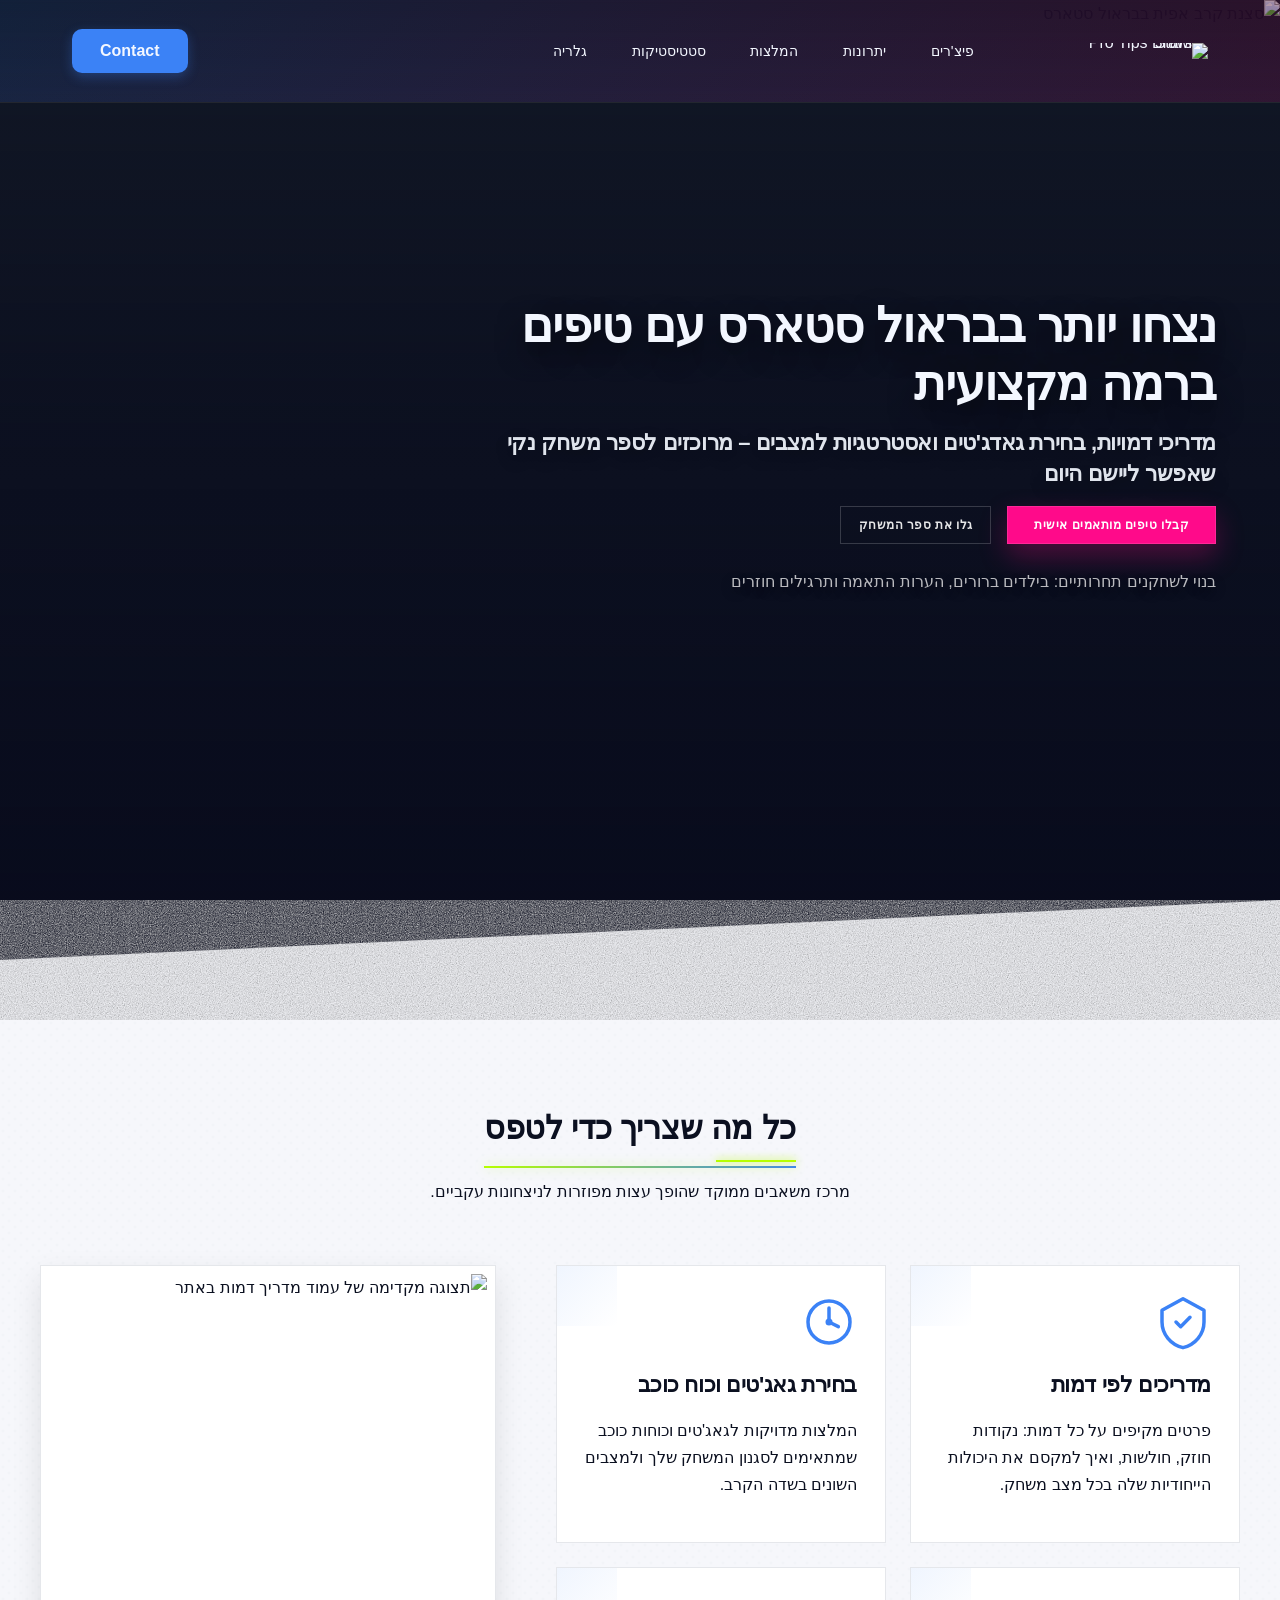
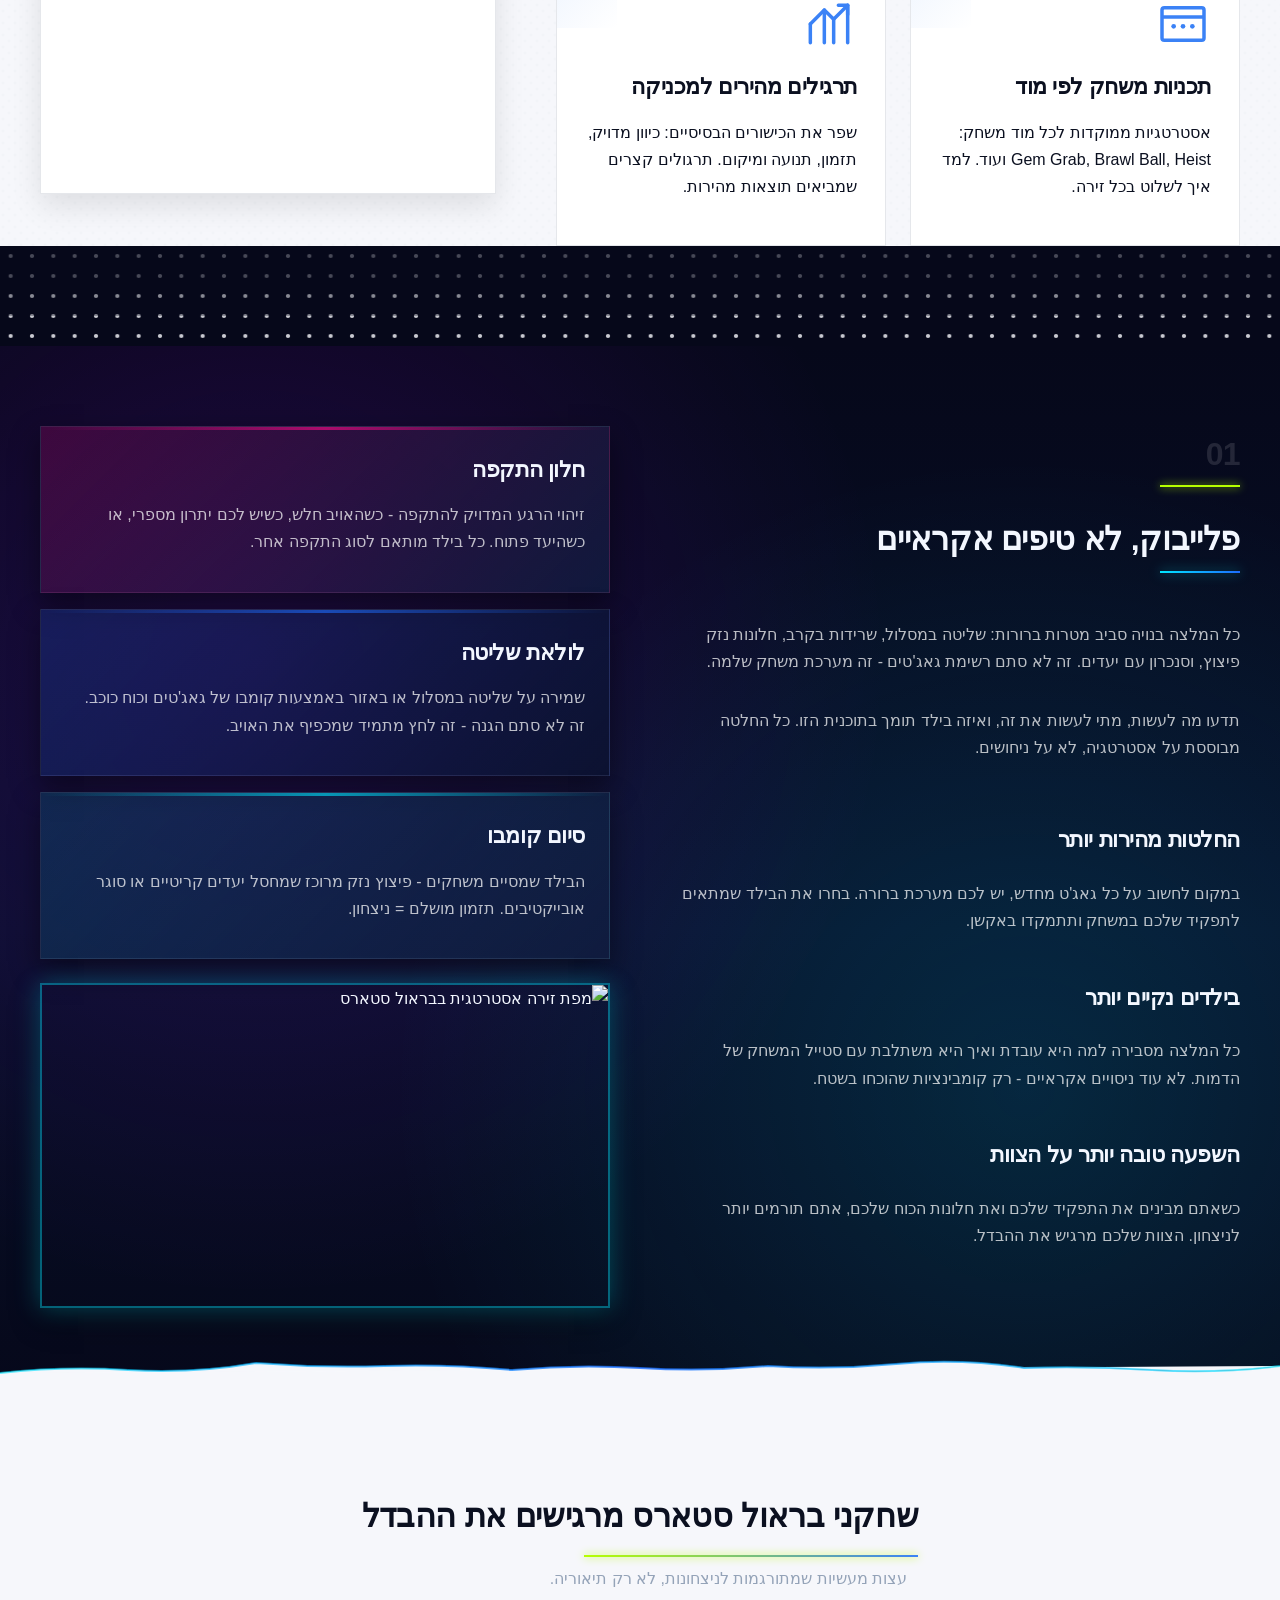
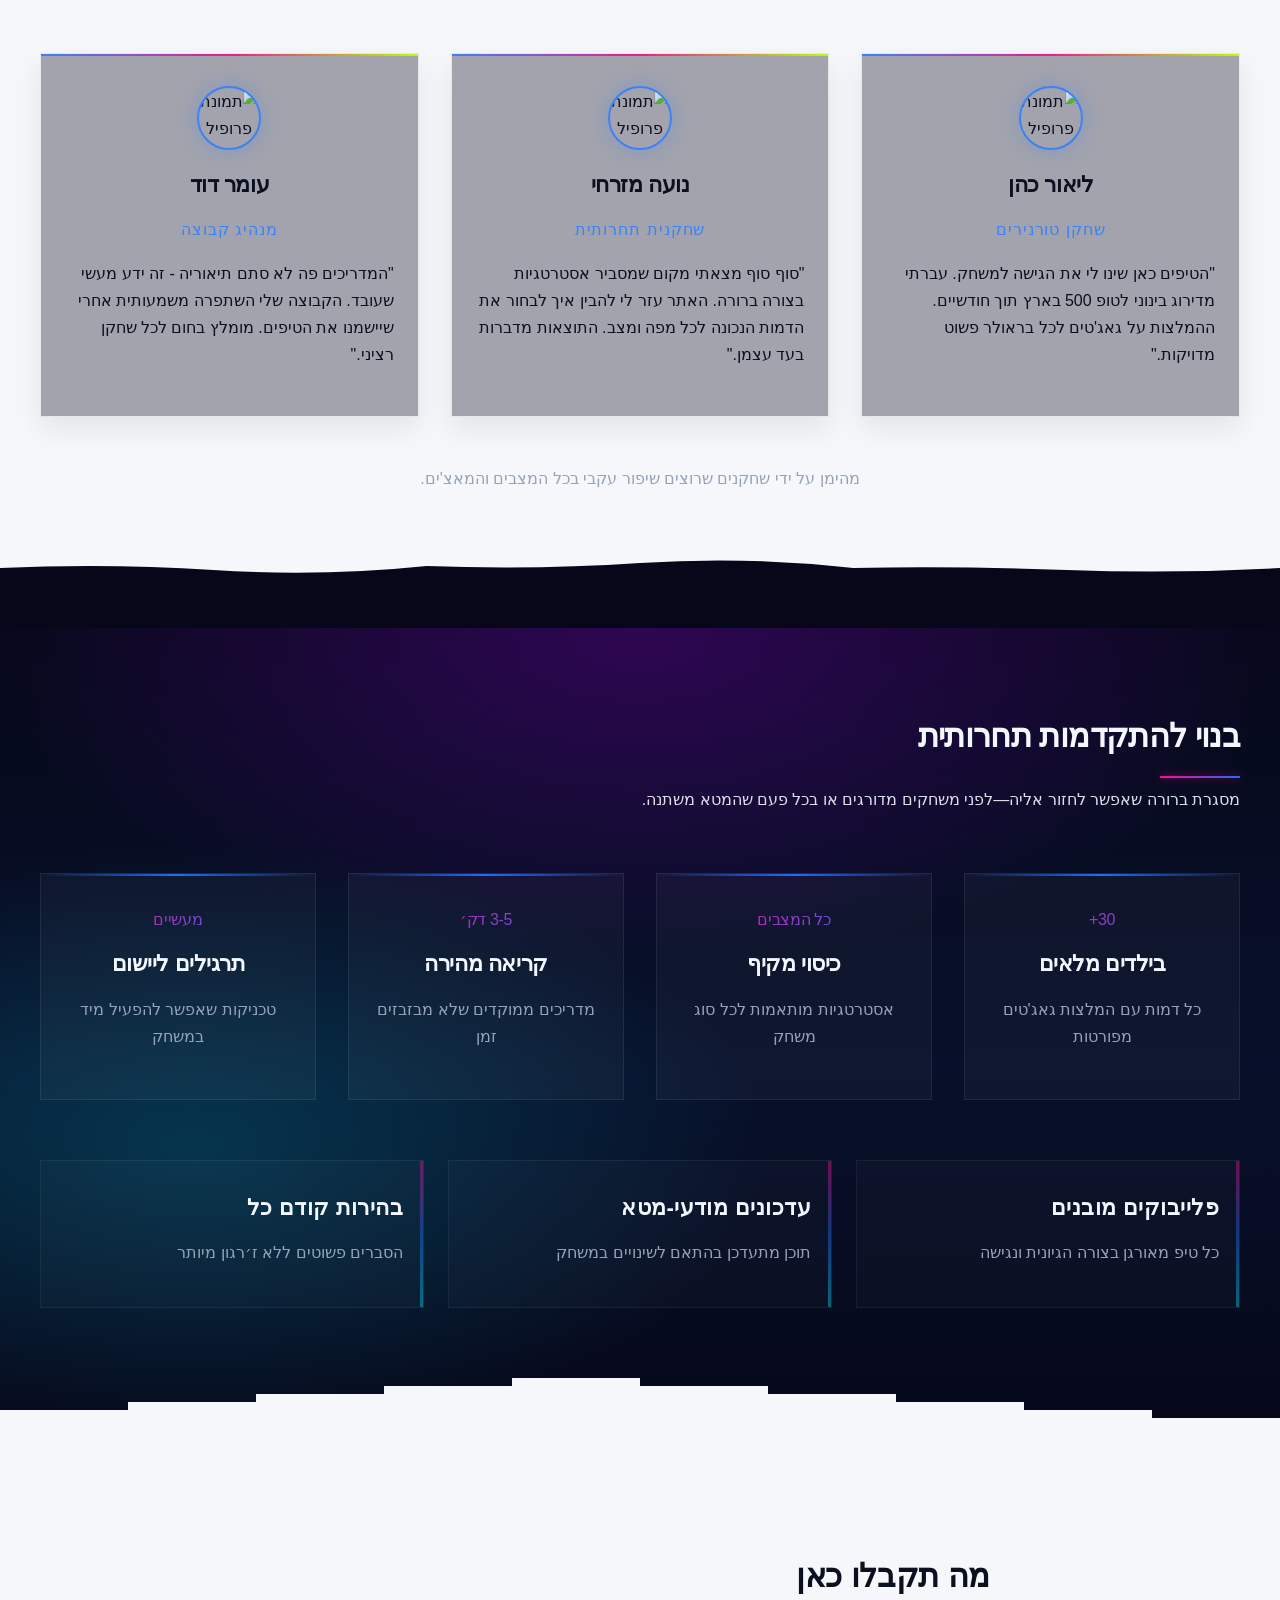
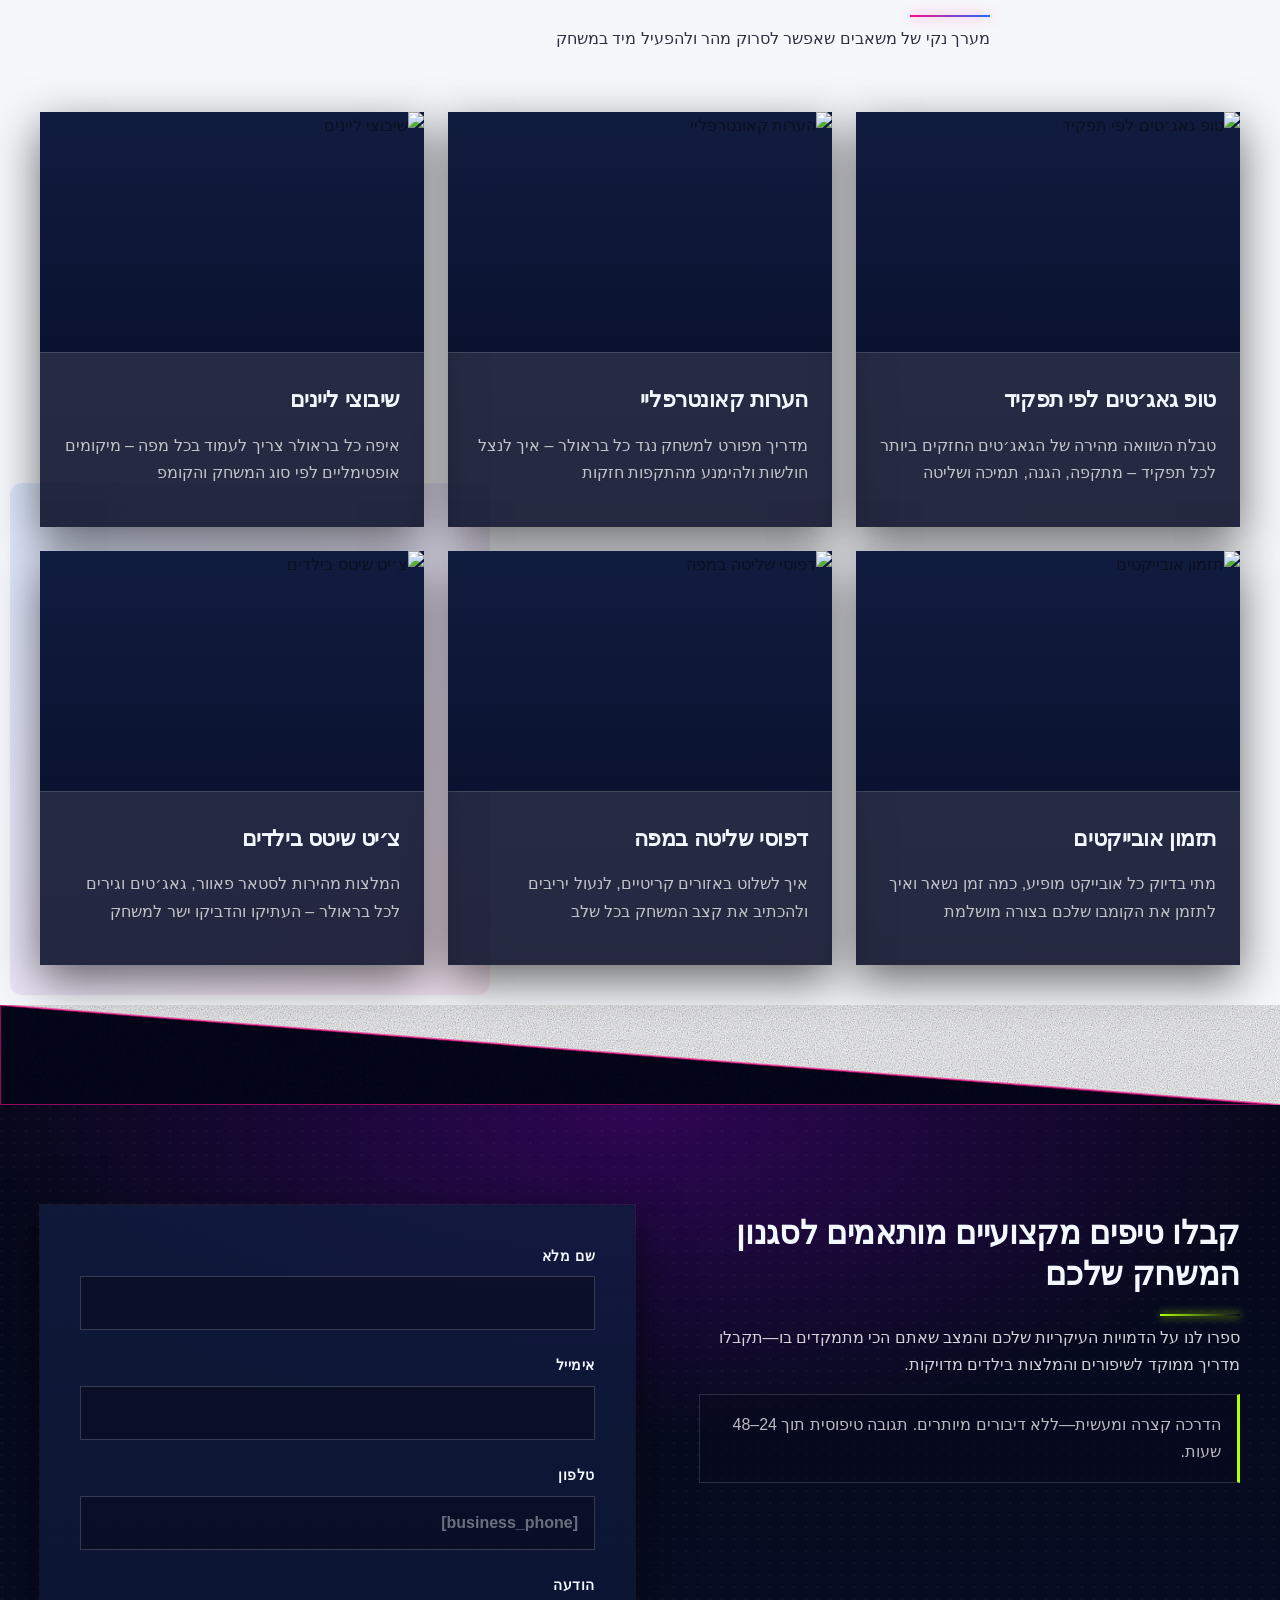
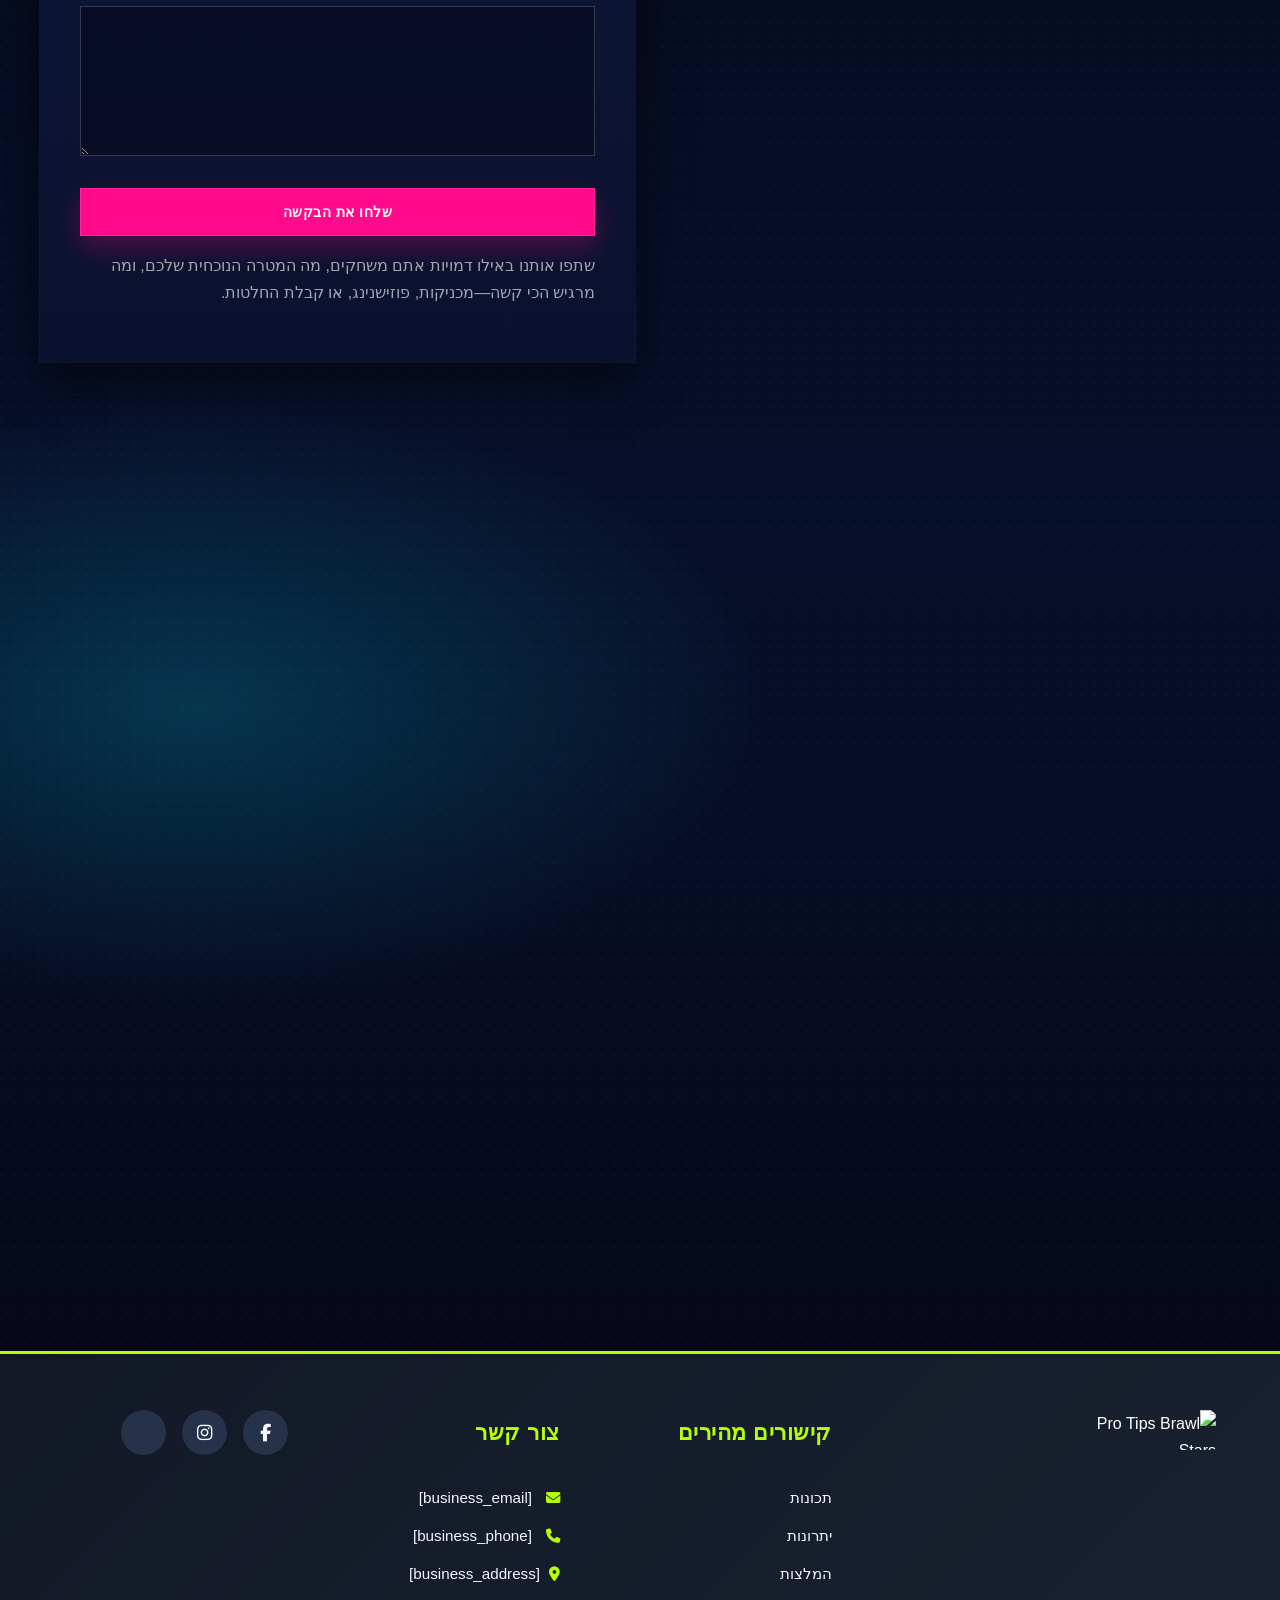
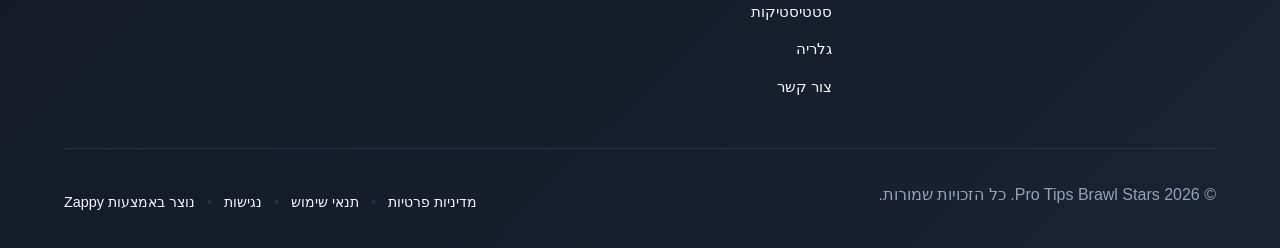
==== commit 2759ce41: "Background sync: Progressive GitHub Sync" ====
--- a/public/index.html
+++ b/public/index.html
@@ -1 +1 @@
-<!doctype html><html dir="rtl" lang="he"><head><meta charset="UTF-8"><meta content="width=device-width,initial-scale=1" name="viewport"><meta content="index, follow" name="robots"><title>שדרג את המשחק שלך עם טיפים מקצועיים — Pro Tips Brawl Stars</title><meta content="גלה טיפים מתקדמים לבראול סטארס, המלצות גאג&#39;טים אופטימליות לכל דמות ואסטרטגיות מנצחות. הפוך לשחקן מוביל עם המדריכים המקיפים שלנו!" name="description"><meta content="שחקני בראול סטארס, טיפים לבראול סטארס, המלצות גאג'טים בראול סטארס, בראול סטארס טיפים מתקדמים, מדריך בראול סטארס" name="keywords"><script>!function(){"use strict";var t="a65ff0c8-a3ec-4e0e-93c4-f3b5bf7efbf3",e="https://api.zappy5.com/api/analytics/track",a=18e5,n=2592e6,o=!0,i=!0,r=!0;var s=function(){var e="zappy_visitor_"+t,a=null;try{if(a=localStorage.getItem(e)){var o=JSON.parse(a),i=Date.now();if(i-o.created<n)return o.lastSeen=i,localStorage.setItem(e,JSON.stringify(o)),o.id}}catch(t){console.warn("Zappy Analytics: LocalStorage not available")}var r="zv_"+Date.now()+"_"+Math.random().toString(36).substr(2,9);try{localStorage.setItem(e,JSON.stringify({id:r,created:Date.now(),lastSeen:Date.now()}))}catch(t){}return r}(),c=function(){var e="zappy_session_"+t,n=null;try{if(n=sessionStorage.getItem(e)){var o=JSON.parse(n),i=Date.now();if(i-o.timestamp<a)return o.timestamp=i,sessionStorage.setItem(e,JSON.stringify(o)),o.id}}catch(t){console.warn("Zappy Analytics: SessionStorage not available")}var r="zs_"+Date.now()+"_"+Math.random().toString(36).substr(2,9);try{sessionStorage.setItem(e,JSON.stringify({id:r,timestamp:Date.now()}))}catch(t){}return r}();function l(a,n){n=n||{};var o={website_id:t,event_type:a,page_path:window.location.pathname,referrer:document.referrer||"direct",visitor_id:s,session_id:c,metadata:n};if(navigator.sendBeacon){var i=new Blob([JSON.stringify(o)],{type:"application/json"});navigator.sendBeacon(e,i)}else fetch(e,{method:"POST",headers:{"Content-Type":"application/json"},body:JSON.stringify(o),keepalive:!0}).catch(function(t){console.warn("Zappy Analytics: Failed to track event",t)})}o&&l("pageview",{title:document.title,url:window.location.href}),i&&document.addEventListener("click",function(t){var e=t.target;if("BUTTON"===e.tagName||e.closest("button")){var a="BUTTON"===e.tagName?e:e.closest("button");l("click",{element:"button",text:a.textContent.trim().substring(0,100),id:a.id||null,class:a.className||null})}else if("A"===e.tagName||e.closest("a")){var n="A"===e.tagName?e:e.closest("a");l("navigation",{element:"link",text:n.textContent.trim().substring(0,100),href:n.href,external:n.hostname!==window.location.hostname})}},!0),r&&document.addEventListener("submit",function(t){var e=t.target;l("form_submit",{form_id:e.id||null,form_name:e.name||null,form_action:e.action||null,form_method:e.method||"GET"})},!0);var m=Date.now();window.addEventListener("beforeunload",function(){l("page_unload",{time_on_page:Math.floor((Date.now()-m)/1e3),page_path:window.location.pathname})}),window.zappyAnalytics={track:l,getVisitorId:function(){return s},getSessionId:function(){return c}}}()</script><meta content="שדרג את המשחק שלך עם טיפים מקצועיים — Pro Tips Brawl Stars" property="og:title"><meta content="גלה טיפים מתקדמים לבראול סטארס, המלצות גאג'טים אופטימליות לכל דמות ואסטרטגיות מנצחות. הפוך לשחקן מוביל עם המדריכים המקיפים שלנו!" property="og:description"><meta content="website" property="og:type"><meta content="he_IL" property="og:locale"><meta content="summary_large_image" name="twitter:card"><meta content="שדרג את המשחק שלך עם טיפים מקצועיים — Pro Tips Brawl Stars" name="twitter:title"><meta content="גלה טיפים מתקדמים לבראול סטארס, המלצות גאג'טים אופטימליות לכל דמות ואסטרטגיות מנצחות. הפוך לשחקן מוביל עם המדריכים המקיפים שלנו!" name="twitter:description"><link href="https://cdnjs.cloudflare.com/ajax/libs/font-awesome/6.4.0/css/all.min.css" rel="stylesheet"><link href="/assets/favicon.ico" rel="icon" type="image/x-icon"><link href="/assets/favicon-16x16.png" rel="icon" type="image/png" sizes="16x16"><link href="/assets/favicon-32x32.png" rel="icon" type="image/png" sizes="32x32"><link href="/assets/favicon-48x48.png" rel="icon" type="image/png" sizes="48x48"><link href="/assets/favicon-192x192.png" rel="icon" type="image/png" sizes="192x192"><link href="/assets/favicon-512x512.png" rel="icon" type="image/png" sizes="512x512"><link href="/assets/apple-touch-icon.png" rel="apple-touch-icon"><link href="https://cdn.jsdelivr.net/npm/vanilla-cookieconsent@3/dist/cookieconsent.css" rel="stylesheet"><script src="https://cdn.jsdelivr.net/npm/vanilla-cookieconsent@3/dist/cookieconsent.umd.js"></script><script src="https://cdn.jsdelivr.net/gh/mickidum/acc_toolbar/acctoolbar/acctoolbar.min.js"></script><link href="/styles.css" rel="stylesheet"><style id="zappy-dropdown-submenu-styles">#navMenu li:has(.sub-menu),.nav-menu li:has(.sub-menu),.navbar li:has(.sub-menu),nav li:has(.sub-menu){position:relative}#navMenu .sub-menu,.nav-menu .sub-menu,.navbar .sub-menu,nav .sub-menu{display:block!important;position:absolute!important;top:100%;left:0;min-width:220px;background:#fff;border-radius:8px;box-shadow:0 8px 25px rgba(0,0,0,.15);padding:8px 0;opacity:0;visibility:hidden;transform:translateY(10px);transition:all .3s ease;z-index:1000;list-style:none;pointer-events:none}#navMenu li:hover>.sub-menu,.nav-menu li:hover>.sub-menu,.navbar li:hover>.sub-menu,nav li:hover>.sub-menu{opacity:1!important;visibility:visible!important;transform:translateY(0)!important;pointer-events:auto!important}.sub-menu li{list-style:none;margin:0;padding:0}.sub-menu a{display:block!important;padding:10px 16px!important;color:var(--text-dark,#333)!important;font-weight:500;text-decoration:none;white-space:nowrap;transition:background-color .2s}.sub-menu a:hover{background-color:#f5f5f5}[dir=rtl] .nav-menu .sub-menu,[dir=rtl] .navbar .sub-menu,[dir=rtl] nav .sub-menu,html[lang=ar] .nav-menu .sub-menu,html[lang=ar] .navbar .sub-menu,html[lang=ar] nav .sub-menu,html[lang=he] .nav-menu .sub-menu,html[lang=he] .navbar .sub-menu,html[lang=he] nav .sub-menu{left:auto!important;right:0!important}.sub-menu:empty,.sub-menu:not(:has(li)),.sub-menu:not(:has(li:not(.zappy-hidden-menu-item))){display:none!important;opacity:0!important;visibility:hidden!important;pointer-events:none!important}li:has(.menu-group-title):hover>.sub-menu{opacity:1!important;visibility:visible!important;transform:translateY(0)!important;pointer-events:auto!important}#navMenu>li>.menu-group-title,.nav-menu>li>.menu-group-title{display:inline-block;padding:.5rem 1rem;cursor:default;user-select:none}@media (max-width:768px){#navMenu .sub-menu,.nav-menu .sub-menu,.navbar .sub-menu,nav .sub-menu{position:static!important;transform:none!important;box-shadow:none!important;background:0 0!important;max-height:0;overflow:hidden;opacity:0;visibility:hidden;transition:max-height .3s ease,opacity .3s ease;padding:0!important;border-radius:0!important}.sub-menu.mobile-expanded{max-height:500px!important;opacity:1!important;visibility:visible!important;padding:8px 0 8px 16px!important}[dir=rtl] .sub-menu.mobile-expanded,html[lang=he] .sub-menu.mobile-expanded{padding:8px 16px 8px 0!important}#navMenu li:hover>.sub-menu,.nav-menu li:hover>.sub-menu,.navbar li:hover>.sub-menu,nav li:hover>.sub-menu{opacity:0;visibility:hidden;pointer-events:none}#navMenu li>.sub-menu.mobile-expanded,.nav-menu li>.sub-menu.mobile-expanded,.navbar li>.sub-menu.mobile-expanded,nav li>.sub-menu.mobile-expanded{opacity:1!important;visibility:visible!important;pointer-events:auto!important}#navMenu li:has(.sub-menu),.nav-menu li:has(.sub-menu),.navbar li:has(.sub-menu),nav li:has(.sub-menu){display:flex!important;flex-wrap:wrap!important;align-items:center!important;position:relative!important;min-height:44px!important}#navMenu li:has(.sub-menu)>a,.nav-menu li:has(.sub-menu)>a,.navbar li:has(.sub-menu)>a,nav li:has(.sub-menu)>a{flex:1!important;min-width:0!important}#navMenu li:has(.sub-menu)>.menu-group-title,.nav-menu li:has(.sub-menu)>.menu-group-title,.navbar li:has(.sub-menu)>.menu-group-title,nav li:has(.sub-menu)>.menu-group-title{flex:1!important;min-width:0!important;padding:0!important;line-height:inherit!important}#navMenu li:has(.sub-menu)>.sub-menu,.nav-menu li:has(.sub-menu)>.sub-menu,.navbar li:has(.sub-menu)>.sub-menu,nav li:has(.sub-menu)>.sub-menu{flex-basis:100%!important;width:100%!important}#navMenu li:has(.sub-menu)>a [class*=arrow],#navMenu li:has(.sub-menu)>a [class*=chevron],.nav-menu li:has(.sub-menu)>a .fa-angle-down,.nav-menu li:has(.sub-menu)>a .fa-chevron-down,.nav-menu li:has(.sub-menu)>a [class*=arrow],.nav-menu li:has(.sub-menu)>a [class*=chevron],nav li:has(.sub-menu)>a [class*=arrow],nav li:has(.sub-menu)>a [class*=chevron]{display:none!important;visibility:hidden!important}.mobile-submenu-toggle{display:flex!important;align-items:center!important;justify-content:center!important;width:44px!important;height:auto!important;background:0 0!important;border:none!important;cursor:pointer!important;color:var(--text-dark)!important;position:static!important;flex-shrink:0!important;align-self:stretch!important;z-index:2!important;padding:0!important;margin:0!important}.mobile-submenu-toggle::after{content:''!important;width:0!important;height:0!important;border-left:6px solid transparent!important;border-right:6px solid transparent!important;border-top:7px solid currentColor!important;transition:transform .3s ease!important}.mobile-submenu-toggle.expanded::after{transform:rotate(180deg)!important}.sub-menu a{padding:10px 0!important;display:block!important;color:var(--text-dark)!important}.navbar .sub-menu li a,.zappy-products-dropdown .sub-menu a,nav.navbar .sub-menu li a{color:var(--text-dark)!important}}@media (min-width:769px){.mobile-submenu-toggle{display:none!important}}</style><style id="mobile-lang-menu-deployed-css">@media (max-width:768px){.lang-switcher,.nav-container .lang-switcher,.nav-cta-container .lang-switcher,.nav-ecommerce-icons .lang-switcher,.nav-icons-left .lang-switcher,.navbar .lang-switcher,.navbar .nav-cta-container .lang-switcher{display:none!important}.mobile-lang-menu{width:100%;border-top:1px solid rgba(128,128,128,.2);padding:8px 0 0 0;margin-top:8px}.mobile-lang-toggle{display:flex!important;align-items:center;justify-content:space-between;width:100%;padding:12px 16px;background:0 0;border:none;cursor:pointer;font-size:15px;color:inherit;font-family:inherit}.mobile-lang-toggle::after{content:'';display:inline-block;width:8px;height:8px;border-right:2px solid currentColor;border-bottom:2px solid currentColor;transform:rotate(45deg);transition:transform .3s ease;margin-left:8px}.mobile-lang-toggle.expanded::after{transform:rotate(-135deg)}.mobile-lang-options{max-height:0;overflow:hidden;transition:max-height .3s ease}.mobile-lang-options.expanded{max-height:300px}.mobile-lang-option{display:flex!important;align-items:center;gap:10px;padding:10px 24px;text-decoration:none;color:inherit;font-size:14px;font-family:inherit}.mobile-lang-option:hover{background:rgba(128,128,128,.1)}.mobile-lang-option.active{font-weight:600;opacity:.7;pointer-events:none}.mobile-lang-option img{width:20px;height:20px;border-radius:50%}}@media (min-width:769px){.mobile-lang-menu{display:none!important}}</style><style id="zappy-widget-visibility">#mic-access-tool-box,#mic-access-tool-general-button,#mic-init-access-tool #mic-access-tool-box,#mic-init-access-tool #mic-access-tool-general-button,#mic-init-access-tool .mic-access-tool-general-button,._access-icon,._access-menu,.mic-access-tool-box,.mic-access-tool-general-button,div[id*=mic-access-tool-box]{display:none!important;visibility:hidden!important;opacity:0!important;pointer-events:none!important}</style></head><body><nav class="navbar" dir="rtl"><button class="mobile-toggle" aria-label="תפריט" id="mobileToggle"><svg viewBox="0 0 24 24" fill="none" class="hamburger-icon" height="24" width="24"><path d="M3 12h18M3 6h18M3 18h18" stroke="currentColor" stroke-width="2" stroke-linecap="round"></path></svg><svg viewBox="0 0 24 24" fill="none" class="close-icon" height="24" width="24" style="display:none"><path d="M18 6L6 18M6 6l12 12" stroke="currentColor" stroke-width="2" stroke-linecap="round"></path></svg></button><button class="phone-header-btn" aria-label="התקשר"><svg viewBox="0 0 24 24" fill="currentColor" height="20" width="20"><path d="M22 16.92v3a2 2 0 0 1-2.18 2 19.79 19.79 0 0 1-8.63-3.07 19.5 19.5 0 0 1-6-6 19.79 19.79 0 0 1-3.07-8.67A2 2 0 0 1 4.11 2h3a2 2 0 0 1 2 1.72 12.84 12.84 0 0 0 .7 2.81 2 2 0 0 1-.45 2.11L8.09 9.91a16 16 0 0 0 6 6l1.27-1.27a2 2 0 0 1 2.11-.45 12.84 12.84 0 0 0 2.81.7A2 2 0 0 1 22 16.92z"></path></svg></button><div class="nav-container"><div class="nav-right-group"><div class="nav-brand"><a href="/" class="logo-link"><img alt="Pro Tips Brawl Stars" src="/assets/business-logo.webp" class="logo"></a></div><ul class="nav-menu" id="navMenu"><li><a href="#features">פיצ'רים</a></li><li><a href="#benefits">יתרונות</a></li><li><a href="#testimonials">המלצות</a></li><li><a href="#stats">סטטיסטיקות</a></li><li><a href="#showcase">גלריה</a></li></ul></div><div class="nav-cta-container"><a href="#contact" class="nav-cta-btn">Contact</a></div></div></nav><script>window.addEventListener("load",function(){const e=document.querySelector(".navbar, nav, header");if(!e)return void console.log("[Navbar] Navbar element not found");let t=document.getElementById("mobileToggle")||document.querySelector(".mobile-toggle")||document.querySelector(".hamburger")||document.querySelector(".hamburger-menu")||document.querySelector(".menu-toggle")||document.querySelector(".burger-menu")||document.querySelector('[aria-label="Menu"]')||document.querySelector('[aria-label="תפריט"]');const o=document.querySelector(".phone-header-btn"),n=window.getComputedStyle(e);let r=n.backgroundColor;if(console.log("[Navbar] Initial navbar background:",r),"transparent"===r||"rgba(0, 0, 0, 0)"===r||r.startsWith("rgba")&&r.includes(", 0)")){const e=n.backgroundImage;if(e&&"none"!==e)console.log("[Navbar] Navbar has background image/gradient, using dark text"),r="rgb(240, 240, 240)";else{const e=window.getComputedStyle(document.body).backgroundColor;console.log("[Navbar] Navbar transparent, using body background:",e),r=e}}const i=r.match(/\d+/g);if(i&&i.length>=3){const e=(.299*parseInt(i[0])+.587*parseInt(i[1])+.114*parseInt(i[2]))/255;console.log("[Navbar] Mobile button colors preserved from Claude CSS (luminance:",e.toFixed(2)+")");const n=document.createElement("style");n.id="zappy-mobile-nav-fix";document.documentElement.lang;document.documentElement.dir,n.textContent='\n        /* Hide mobile buttons on desktop, show only on mobile */\n        @media (min-width: 769px) {\n          .mobile-toggle,\n          .phone-header-btn {\n            display: none !important;\n          }\n        }\n        \n        /* Show and position mobile buttons correctly on mobile */\n        @media (max-width: 768px) {\n          .mobile-toggle,\n          .phone-header-btn {\n            position: absolute !important;\n            top: 50% !important;\n            transform: translateY(-50%) !important;\n            z-index: 1001 !important;\n            display: flex !important;\n            align-items: center !important;\n            justify-content: center !important;\n            width: 36px !important;\n            height: 36px !important;\n            border-radius: 50% !important;\n            border: none !important;\n            cursor: pointer !important;\n            padding: 6px !important;\n            background: none !important;\n            color: var(--nav-text, var(--text-dark)) !important;\n          }\n          \n          /* LTR positioning (default): hamburger LEFT, phone RIGHT */\n          html:not([dir="rtl"]):not([lang="he"]):not([lang="ar"]) .mobile-toggle,\n          html[dir="ltr"] .mobile-toggle {\n            left: 12px !important;\n            right: auto !important;\n          }\n          html:not([dir="rtl"]):not([lang="he"]):not([lang="ar"]) .phone-header-btn,\n          html[dir="ltr"] .phone-header-btn {\n            right: 12px !important;\n            left: auto !important;\n          }\n          \n          /* RTL positioning: hamburger RIGHT, phone LEFT */\n          html[dir="rtl"] .mobile-toggle,\n          html[lang="he"] .mobile-toggle,\n          html[lang="ar"] .mobile-toggle {\n            right: 12px !important;\n            left: auto !important;\n          }\n          html[dir="rtl"] .phone-header-btn,\n          html[lang="he"] .phone-header-btn,\n          html[lang="ar"] .phone-header-btn {\n            left: 12px !important;\n            right: auto !important;\n          }\n          \n          /* CRITICAL: Ensure nav-container has min-height on mobile */\n          /* All children are positioned absolutely/fixed on mobile, so height:auto collapses to 0 */\n          .nav-container {\n            min-height: 70px !important;\n            position: relative !important;\n          }\n          \n          /* Ensure SVG icons are properly sized and inherit color */\n          .mobile-toggle svg,\n          .phone-header-btn svg {\n            width: 24px !important;\n            height: 24px !important;\n            /* Don\'t force display - let JavaScript control hamburger/close toggle */\n          }\n          \n          /* Reset nav-cta-container on mobile - remove desktop box-shadow/padding */\n          /* that creates a visible ghost box when CTA button is hidden */\n          .nav-cta-container {\n            box-shadow: none !important;\n            padding: 0 !important;\n          }\n          \n          /* Hide nav-cta-container entirely on mobile when there\'s no lang-switcher */\n          /* (only the CTA button is inside, and it\'s hidden on mobile) */\n          .nav-cta-container:not(:has(.lang-switcher)) {\n            display: none !important;\n          }\n          \n          /* CRITICAL: Prevent hero image fade gradient from bleeding over headline text */\n          /* The .image-fade-gradient has bottom: -30px (extends below parent) */\n          /* On mobile stacked layout, this overlaps the h1 text below the image */\n          .hero-image-column {\n            overflow: hidden !important;\n          }\n          .image-fade-gradient {\n            bottom: 0 !important;\n          }\n          \n          /* Hide desktop language switcher on mobile - hamburger menu handles it */\n          /* High specificity to override stored CSS */\n          .lang-switcher,\n          .nav-cta-container .lang-switcher,\n          .nav-container .lang-switcher,\n          .navbar .lang-switcher,\n          .navbar .nav-cta-container .lang-switcher {\n            display: none !important;\n          }\n        }\n      ';const r=document.getElementById("zappy-mobile-nav-fix");r&&r.remove(),document.head.appendChild(n),console.log("[Navbar] Critical CSS injected for mobile nav positioning");const l=window.innerWidth<=768;if(t){const e=t.querySelector(".hamburger-icon"),o=t.querySelector(".close-icon");e&&(e.style.setProperty("width","24px","important"),e.style.setProperty("height","24px","important"),e.style.setProperty("display","block","important")),o&&(o.style.setProperty("width","24px","important"),o.style.setProperty("height","24px","important"),o.style.setProperty("display","none","important")),l?(t.style.setProperty("position","absolute","important"),t.style.setProperty("top","50%","important"),t.style.setProperty("transform","translateY(-50%)","important"),t.style.setProperty("z-index","1001","important"),t.style.removeProperty("left"),t.style.removeProperty("right"),console.log("[Navbar] Mobile toggle positioning applied (mobile viewport)")):(t.style.removeProperty("position"),t.style.removeProperty("top"),t.style.removeProperty("transform"),t.style.removeProperty("z-index"),t.style.removeProperty("left"),t.style.removeProperty("right"),console.log("[Navbar] Desktop viewport - cleared mobile toggle inline positioning"))}if(o){const e=o.querySelector("svg");e&&(e.style.width="24px",e.style.height="24px",e.setAttribute("width","24"),e.setAttribute("height","24")),l?(o.style.setProperty("position","absolute","important"),o.style.setProperty("top","50%","important"),o.style.setProperty("transform","translateY(-50%)","important"),o.style.setProperty("z-index","1001","important"),o.style.removeProperty("left"),o.style.removeProperty("right"),console.log("[Navbar] Phone button positioning applied (mobile viewport)")):(o.style.removeProperty("position"),o.style.removeProperty("top"),o.style.removeProperty("transform"),o.style.removeProperty("z-index"),o.style.removeProperty("left"),o.style.removeProperty("right"),console.log("[Navbar] Desktop viewport - cleared phone button inline positioning"))}}else console.log("[Navbar] Could not parse background color:",r);t=document.getElementById("mobileToggle")||document.querySelector(".mobile-toggle")||document.querySelector(".hamburger")||document.querySelector(".hamburger-menu")||document.querySelector(".menu-toggle")||document.querySelector(".burger-menu")||document.querySelector('[aria-label="Menu"]')||document.querySelector('[aria-label="תפריט"]');const l=document.getElementById("navMenu")||document.querySelector(".nav-menu")||document.querySelector(".nav-links")||document.querySelector("nav ul:not(.submenu)");if(!t||!l)return void console.log("[Navbar] Mobile toggle or menu not found:",{toggle:!!t,menu:!!l});l.id||(l.id="navMenu"),console.log("[Navbar] Initializing mobile menu...");const a=t.cloneNode(!0);t.parentNode.replaceChild(a,t),a.addEventListener("click",function(e){e.preventDefault(),e.stopPropagation();const t=this.querySelector(".hamburger-icon"),o=this.querySelector(".close-icon");l.classList.contains("active")?(l.classList.remove("active"),t&&t.style.setProperty("display","block","important"),o&&o.style.setProperty("display","none","important"),document.body.style.overflow="",console.log("[Navbar] Menu closed")):(l.classList.add("active"),t&&t.style.setProperty("display","none","important"),o&&o.style.setProperty("display","block","important"),document.body.style.overflow="hidden",console.log("[Navbar] Menu opened"))}),l.querySelectorAll("a").forEach(function(e){e.addEventListener("click",function(){if("#"===this.getAttribute("href"))return;const e=a.querySelector(".hamburger-icon"),t=a.querySelector(".close-icon");l.classList.remove("active"),e&&e.style.setProperty("display","block","important"),t&&t.style.setProperty("display","none","important"),document.body.style.overflow="",console.log("[Navbar] Menu closed (link clicked)")})});var s=l.querySelectorAll(".dropdown-toggle");s.forEach(function(e){e.addEventListener("click",function(e){e.preventDefault(),e.stopPropagation();var t=this.closest(".nav-dropdown");t&&(t.parentNode.querySelectorAll(".nav-dropdown.open").forEach(function(e){e!==t&&e.classList.remove("open")}),t.classList.toggle("open"),console.log("[Navbar] Dropdown toggled:",t.classList.contains("open")?"open":"closed"))})}),document.addEventListener("click",function(e){e.target.closest(".nav-dropdown")||document.querySelectorAll(".nav-dropdown.open").forEach(function(e){e.classList.remove("open")})}),console.log("[Navbar] Dropdown handlers initialized for "+s.length+" dropdowns"),o&&o.addEventListener("click",function(){const e=document.querySelectorAll('a[href^="tel:"]'),t=e.length>0?e[0].getAttribute("href").replace("tel:",""):"[business_phone]";window.location.href="tel:"+t,console.log("[Navbar] Phone button clicked")}),console.log("[Navbar] Mobile menu initialized successfully");const p=function(){const e=document.querySelector(".whatsapp-float");e&&(window.innerWidth>=769?(e.style.setProperty("display","none","important"),e.style.setProperty("visibility","hidden","important"),e.style.setProperty("opacity","0","important"),e.style.setProperty("pointer-events","none","important"),console.log("[WhatsApp] Button hidden on desktop")):(e.style.removeProperty("display"),e.style.removeProperty("visibility"),e.style.removeProperty("opacity"),e.style.removeProperty("pointer-events"),console.log("[WhatsApp] Button visible on mobile")))};let c;p(),window.addEventListener("resize",function(){clearTimeout(c),c=setTimeout(p,100)})})</script><main><section class="index-hero-section" data-layout-spec="בית-hero" data-hero-type="fullscreen-scrim"><img alt="סצנת קרב אפית בבראול סטארס" src="/assets/site-index-hero-image-1.webp" data-context="Epic Brawl Stars gaming scene: vibrant action shot of multiple colorful Brawl Stars characters in dynamic combat poses against an explosive arena background with neon energy effects, dramatic lighting, and competitive gaming atmosphere. High-energy composition with bright blues, hot pinks, electric yellows, and purple accents. Cinematic wide angle, professional esports quality." data-placeholder="index-hero-image-1" height="1080" width="1920" class="index-hero-section__bg-image" data-hero-bg="true" data-preserve-bg="0"><div class="index-hero-section__scrim" aria-hidden="true"></div><div class="index-hero-section__overlay-content"><div class="index-hero-section__content-container"><h1 class="index-hero-section__headline">נצחו יותר בבראול סטארס עם טיפים ברמה מקצועית</h1><h3 class="index-hero-section__subtitle">מדריכי דמויות, בחירת גאדג'טים ואסטרטגיות למצבים – מרוכזים לספר משחק נקי שאפשר ליישם היום</h3><div class="index-hero-section__cta-row"><a href="#contact" class="index-hero-section__btn index-hero-section__btn--primary">קבלו טיפים מותאמים אישית</a><a href="#features" class="index-hero-section__btn index-hero-section__btn--secondary">גלו את ספר המשחק</a></div><p class="index-hero-section__trust-line">בנוי לשחקנים תחרותיים: בילדים ברורים, הערות התאמה ותרגילים חוזרים</p></div></div><div class="index-hero-section__divider-wrapper"><svg viewBox="0 0 1200 120" xmlns="http://www.w3.org/2000/svg" aria-hidden="true" data-no-icon-edit="true" preserveAspectRatio="none"><defs><linearGradient id="index-hero-divider-gradient" x1="0%" x2="100%" y1="0%" y2="0%"><stop offset="0%" stop-color="#E91E8C" stop-opacity="0.25"></stop><stop offset="50%" stop-color="#3B82F6" stop-opacity="0.18"></stop><stop offset="100%" stop-color="#B6FF00" stop-opacity="0.12"></stop></linearGradient><filter id="index-hero-grain"><feTurbulence baseFrequency="0.9" numOctaves="4" type="fractalNoise"></feTurbulence><feColorMatrix type="saturate" values="0"></feColorMatrix><feBlend in2="SourceGraphic" mode="multiply"></feBlend></filter></defs><path d="M0,120 L0,60 L1200,0 L1200,120 Z" fill="#F6F7FB" filter="url(#index-hero-grain)"></path></svg></div></section><section class="index-features-section" data-layout-spec="בית-features"><div class="index-features-container"><div class="index-features-intro"><h2 class="index-features-title">כל מה שצריך כדי לטפס<span class="index-features-title-underline"></span></h2><p class="index-features-subtitle">מרכז משאבים ממוקד שהופך עצות מפוזרות לניצחונות עקביים.</p></div><div class="index-features-content-wrapper"><div class="index-features-cards-column"><div class="index-features-card"><div class="index-features-card-icon-wrapper"><svg viewBox="0 0 48 48" xmlns="http://www.w3.org/2000/svg" class="index-features-card-icon" data-element-type="icon" data-icon-type="svg" fill="none"><path d="M24 4L6 14V24C6 34.5 13.5 43.5 24 46C34.5 43.5 42 34.5 42 24V14L24 4Z" stroke="currentColor" stroke-width="3" stroke-linejoin="round"></path><path d="M18 24L22 28L30 20" stroke="currentColor" stroke-width="3" stroke-linecap="round" stroke-linejoin="round"></path></svg></div><h3 class="index-features-card-title">מדריכים לפי דמות</h3><p class="index-features-card-text">פרטים מקיפים על כל דמות: נקודות חוזק, חולשות, ואיך למקסם את היכולות הייחודיות שלה בכל מצב משחק.</p></div><div class="index-features-card"><div class="index-features-card-icon-wrapper"><svg viewBox="0 0 48 48" xmlns="http://www.w3.org/2000/svg" class="index-features-card-icon" data-element-type="icon" data-icon-type="svg" fill="none"><circle cx="24" cy="24" r="18" stroke="currentColor" stroke-width="3"></circle><path d="M24 12V24L32 28" stroke="currentColor" stroke-width="3" stroke-linecap="round" stroke-linejoin="round"></path><circle cx="24" cy="24" r="3" fill="currentColor"></circle></svg></div><h3 class="index-features-card-title">בחירת גאג'טים וכוח כוכב</h3><p class="index-features-card-text">המלצות מדויקות לגאג'טים וכוחות כוכב שמתאימים לסגנון המשחק שלך ולמצבים השונים בשדה הקרב.</p></div><div class="index-features-card"><div class="index-features-card-icon-wrapper"><svg viewBox="0 0 48 48" xmlns="http://www.w3.org/2000/svg" class="index-features-card-icon" data-element-type="icon" data-icon-type="svg" fill="none"><rect height="28" width="36" x="6" y="10" rx="2" stroke="currentColor" stroke-width="3"></rect><path d="M6 18H42" stroke="currentColor" stroke-width="3"></path><circle cx="16" cy="26" r="2" fill="currentColor"></circle><circle cx="24" cy="26" r="2" fill="currentColor"></circle><circle cx="32" cy="26" r="2" fill="currentColor"></circle></svg></div><h3 class="index-features-card-title">תכניות משחק לפי מוד</h3><p class="index-features-card-text">אסטרטגיות ממוקדות לכל מוד משחק: Gem Grab, Brawl Ball, Heist ועוד. למד איך לשלוט בכל זירה.</p></div><div class="index-features-card"><div class="index-features-card-icon-wrapper"><svg viewBox="0 0 48 48" xmlns="http://www.w3.org/2000/svg" class="index-features-card-icon" data-element-type="icon" data-icon-type="svg" fill="none"><path d="M8 24L20 12L28 20L40 8" stroke="currentColor" stroke-width="3" stroke-linecap="round" stroke-linejoin="round"></path><path d="M32 8H40V16" stroke="currentColor" stroke-width="3" stroke-linecap="round" stroke-linejoin="round"></path><path d="M8 40V24" stroke="currentColor" stroke-width="3" stroke-linecap="round"></path><path d="M20 40V12" stroke="currentColor" stroke-width="3" stroke-linecap="round"></path><path d="M28 40V20" stroke="currentColor" stroke-width="3" stroke-linecap="round"></path><path d="M40 40V8" stroke="currentColor" stroke-width="3" stroke-linecap="round"></path></svg></div><h3 class="index-features-card-title">תרגילים מהירים למכניקה</h3><p class="index-features-card-text">שפר את הכישורים הבסיסיים: כיוון מדויק, תזמון, תנועה ומיקום. תרגולים קצרים שמביאים תוצאות מהירות.</p></div></div><div class="index-features-image-column"><div class="index-features-image-wrapper"><img alt="תצוגה מקדימה של עמוד מדריך דמות באתר" src="/assets/site-index-features-image-1.webp" data-context="A clean, modern UI mockup screenshot of a Brawl Stars character guide page on a gaming tips website. The mockup shows a vibrant character profile with stats, abilities, gadget recommendations, and strategic tips. The design features the colorful, energetic Brawl Stars aesthetic with neon accents (#3B82F6 blue, #E91E8C pink, #B6FF00 lime green), dark backgrounds, and a premium editorial layout. The screenshot should look like a real website page with Hebrew text, showing sections for character stats, recommended builds, and gameplay strategies. High-quality, professional gaming website design." data-placeholder="index-features-image-1" height="700" width="600" class="index-features-preview-image"></div></div></div></div><div class="index-features-divider-wrapper"><svg viewBox="0 0 1200 100" xmlns="http://www.w3.org/2000/svg" aria-hidden="true" data-no-icon-edit="true" preserveAspectRatio="none"><defs><pattern height="20" id="halftone-pattern" patternUnits="userSpaceOnUse" width="20" x="0" y="0"><circle cx="10" cy="10" r="2" fill="var(--bg-dark)"></circle></pattern><mask id="halftone-mask"><rect height="100" width="1200" x="0" y="0" fill="white"></rect><rect height="40" width="1200" x="0" y="0" fill="url(#halftone-pattern)" opacity="0.3"></rect><rect height="30" width="1200" x="0" y="40" fill="url(#halftone-pattern)" opacity="0.6"></rect><rect height="30" width="1200" x="0" y="70" fill="url(#halftone-pattern)" opacity="0.9"></rect></mask></defs><path d="M0,100 L0,0 L1200,0 L1200,100 Z" fill="#06081A" mask="url(#halftone-mask)"></path></svg></div></section><section class="index-benefits-section" data-layout-spec="בית-benefits"><div class="index-benefits-container"><div class="index-benefits-content-column"><div class="index-benefits-chapter"><h2 class="index-benefits-chapter-number">01</h2><h2 class="index-benefits-title">פלייבוק, לא טיפים אקראיים</h2></div><div class="index-benefits-intro"><p>כל המלצה בנויה סביב מטרות ברורות: שליטה במסלול, שרידות בקרב, חלונות נזק פיצוץ, וסנכרון עם יעדים. זה לא סתם רשימת גאג'טים - זה מערכת משחק שלמה.</p><p>תדעו מה לעשות, מתי לעשות את זה, ואיזה בילד תומך בתוכנית הזו. כל החלטה מבוססת על אסטרטגיה, לא על ניחושים.</p></div><div class="index-benefits-list"><div class="index-benefits-item"><h3 class="index-benefits-item-title">החלטות מהירות יותר</h3><p>במקום לחשוב על כל גאג'ט מחדש, יש לכם מערכת ברורה. בחרו את הבילד שמתאים לתפקיד שלכם במשחק ותתמקדו באקשן.</p></div><div class="index-benefits-item"><h3 class="index-benefits-item-title">בילדים נקיים יותר</h3><p>כל המלצה מסבירה למה היא עובדת ואיך היא משתלבת עם סטייל המשחק של הדמות. לא עוד ניסויים אקראיים - רק קומבינציות שהוכחו בשטח.</p></div><div class="index-benefits-item"><h3 class="index-benefits-item-title">השפעה טובה יותר על הצוות</h3><p>כשאתם מבינים את התפקיד שלכם ואת חלונות הכוח שלכם, אתם תורמים יותר לניצחון. הצוות שלכם מרגיש את ההבדל.</p></div></div></div><div class="index-benefits-playbook-column"><div class="index-benefits-playbook-strips"><div class="index-benefits-strip index-benefits-strip-1"><h3 class="index-benefits-strip-title">חלון התקפה</h3><p class="index-benefits-strip-text">זיהוי הרגע המדויק להתקפה - כשהאויב חלש, כשיש לכם יתרון מספרי, או כשהיעד פתוח. כל בילד מותאם לסוג התקפה אחר.</p></div><div class="index-benefits-strip index-benefits-strip-2"><h3 class="index-benefits-strip-title">לולאת שליטה</h3><p class="index-benefits-strip-text">שמירה על שליטה במסלול או באזור באמצעות קומבו של גאג'טים וכוח כוכב. זה לא סתם הגנה - זה לחץ מתמיד שמכפיף את האויב.</p></div><div class="index-benefits-strip index-benefits-strip-3"><h3 class="index-benefits-strip-title">סיום קומבו</h3><p class="index-benefits-strip-text">הבילד שמסיים משחקים - פיצוץ נזק מרוכז שמחסל יעדים קריטיים או סוגר אובייקטיבים. תזמון מושלם = ניצחון.</p></div></div><div class="index-benefits-image-wrapper"><img alt="מפת זירה אסטרטגית בבראול סטארס" src="/assets/site-index-benefits-image-1.webp" data-context="צילום מסך של מפת זירה בבראול סטארס, מראה נקודות אסטרטגיות ומסלולי תנועה, עם סימונים טקטיים ואזורי שליטה מודגשים בצבעי ניאון כחול וציאן, רקע כהה של משחק תחרותי" data-placeholder="index-benefits-image-1" height="340" width="600" class="index-benefits-map-image"></div></div></div><div class="index-benefits-divider-wrapper"><svg viewBox="0 0 1200 80" xmlns="http://www.w3.org/2000/svg" aria-hidden="true" data-no-icon-edit="true" preserveAspectRatio="none"><defs><linearGradient id="index-benefits-neon-rim" x1="0%" x2="100%" y1="0%" y2="0%"><stop offset="0%" style="stop-color:#00E6FF;stop-opacity:0.6"></stop><stop offset="50%" style="stop-color:#1D6DFF;stop-opacity:0.8"></stop><stop offset="100%" style="stop-color:#00E6FF;stop-opacity:0.6"></stop></linearGradient></defs><path d="M0,80 L0,45 Q60,38 120,42 T240,35 Q300,40 360,38 T480,42 Q540,36 600,40 T720,38 Q780,42 840,36 T960,40 Q1020,38 1080,42 T1200,38 L1200,80 Z" fill="var(--bg-light)"></path><path d="M0,45 Q60,38 120,42 T240,35 Q300,40 360,38 T480,42 Q540,36 600,40 T720,38 Q780,42 840,36 T960,40 Q1020,38 1080,42 T1200,38" stroke="url(#index-benefits-neon-rim)" stroke-width="2" fill="var(--bg-light)"></path></svg></div></section><section class="index-testimonials-section" data-layout-spec="בית-testimonials"><div class="index-testimonials-container"><div class="index-testimonials-intro"><h2>שחקני בראול סטארס מרגישים את ההבדל</h2><p class="index-testimonials-subtitle">עצות מעשיות שמתורגמות לניצחונות, לא רק תיאוריה.</p></div><div class="index-testimonials-grid"><div class="index-testimonial-card"><div class="index-testimonial-avatar"><img alt="תמונת פרופיל של שחקן" src="/assets/site-testimonial-avatar-1.webp" data-context="Gaming avatar icon - colorful Brawl Stars style character portrait, vibrant and energetic" data-placeholder="testimonial-avatar-1" height="64" width="64"></div><h3 class="index-testimonial-name">ליאור כהן</h3><p class="index-testimonial-role">שחקן טורנירים</p><p class="index-testimonial-quote">"הטיפים כאן שינו לי את הגישה למשחק. עברתי מדירוג בינוני לטופ 500 בארץ תוך חודשיים. ההמלצות על גאג'טים לכל בראולר פשוט מדויקות."</p></div><div class="index-testimonial-card"><div class="index-testimonial-avatar"><img alt="תמונת פרופיל של שחקן" src="/assets/site-testimonial-avatar-2.webp" data-context="Gaming avatar icon - colorful Brawl Stars style character portrait, vibrant and energetic, different from first avatar" data-placeholder="testimonial-avatar-2" height="64" width="64"></div><h3 class="index-testimonial-name">נועה מזרחי</h3><p class="index-testimonial-role">שחקנית תחרותית</p><p class="index-testimonial-quote">"סוף סוף מצאתי מקום שמסביר אסטרטגיות בצורה ברורה. האתר עזר לי להבין איך לבחור את הדמות הנכונה לכל מפה ומצב. התוצאות מדברות בעד עצמן."</p></div><div class="index-testimonial-card"><div class="index-testimonial-avatar"><img alt="תמונת פרופיל של שחקן" src="/assets/site-testimonial-avatar-3.webp" data-context="Gaming avatar icon - colorful Brawl Stars style character portrait, vibrant and energetic, different from previous avatars" data-placeholder="testimonial-avatar-3" height="64" width="64"></div><h3 class="index-testimonial-name">עומר דוד</h3><p class="index-testimonial-role">מנהיג קבוצה</p><p class="index-testimonial-quote">"המדריכים פה לא סתם תיאוריה - זה ידע מעשי שעובד. הקבוצה שלי השתפרה משמעותית אחרי שיישמנו את הטיפים. מומלץ בחום לכל שחקן רציני."</p></div></div><p class="index-testimonials-social-proof">מהימן על ידי שחקנים שרוצים שיפור עקבי בכל המצבים והמאצ'ים.</p></div><div class="index-testimonials-divider-wrapper"><svg viewBox="0 0 1200 100" xmlns="http://www.w3.org/2000/svg" aria-hidden="true" data-no-icon-edit="true" preserveAspectRatio="none"><defs><linearGradient id="testimonials-wave-gradient" x1="0%" x2="100%" y1="0%" y2="0%"><stop offset="0%" style="stop-color:#00E6FF;stop-opacity:1"></stop><stop offset="50%" style="stop-color:#A700FF;stop-opacity:1"></stop><stop offset="100%" style="stop-color:#FF0A8A;stop-opacity:1"></stop></linearGradient></defs><path d="M0,100 L0,40 Q100,35 200,42 T400,38 Q500,42 600,35 T800,40 Q900,38 1000,42 T1200,40 L1200,100 Z" fill="#06081A"></path></svg></div></section><section class="index-stats-section" data-layout-spec="בית-stats"><div class="index-stats-container"><div class="index-stats-intro"><h2 class="index-stats-title">בנוי להתקדמות תחרותית</h2><p class="index-stats-description">מסגרת ברורה שאפשר לחזור אליה—לפני משחקים מדורגים או בכל פעם שהמטא משתנה.</p></div><div class="index-stats-grid"><div class="index-stats-item"><p class="index-stats-number">30+</p><h3 class="index-stats-label">בילדים מלאים</h3><p class="index-stats-clarifier">כל דמות עם המלצות גאג'טים מפורטות</p></div><div class="index-stats-item"><p class="index-stats-number">כל המצבים</p><h3 class="index-stats-label">כיסוי מקיף</h3><p class="index-stats-clarifier">אסטרטגיות מותאמות לכל סוג משחק</p></div><div class="index-stats-item"><p class="index-stats-number">3-5 דק׳</p><h3 class="index-stats-label">קריאה מהירה</h3><p class="index-stats-clarifier">מדריכים ממוקדים שלא מבזבזים זמן</p></div><div class="index-stats-item"><p class="index-stats-number">מעשיים</p><h3 class="index-stats-label">תרגילים ליישום</h3><p class="index-stats-clarifier">טכניקות שאפשר להפעיל מיד במשחק</p></div></div><div class="index-stats-trust-row"><div class="index-stats-badge"><h3 class="index-stats-badge-title">פלייבוקים מובנים</h3><p class="index-stats-badge-text">כל טיפ מאורגן בצורה הגיונית ונגישה</p></div><div class="index-stats-badge"><h3 class="index-stats-badge-title">עדכונים מודעי-מטא</h3><p class="index-stats-badge-text">תוכן מתעדכן בהתאם לשינויים במשחק</p></div><div class="index-stats-badge"><h3 class="index-stats-badge-title">בהירות קודם כל</h3><p class="index-stats-badge-text">הסברים פשוטים ללא ז׳רגון מיותר</p></div></div></div><div class="index-stats-divider-wrapper"><svg viewBox="0 0 1200 60" xmlns="http://www.w3.org/2000/svg" aria-hidden="true" data-no-icon-edit="true" preserveAspectRatio="none"><defs><linearGradient id="stepGradient" x1="0%" x2="100%" y1="0%" y2="0%"><stop offset="0%" style="stop-color:#1D6DFF;stop-opacity:0.6"></stop><stop offset="50%" style="stop-color:#FF0A8A;stop-opacity:0.5"></stop><stop offset="100%" style="stop-color:#00E6FF;stop-opacity:0.4"></stop></linearGradient></defs><path d="M1200,60 L1200,50 L1080,50 L1080,42 L960,42 L960,34 L840,34 L840,26 L720,26 L720,18 L600,18 L600,10 L480,10 L480,18 L360,18 L360,26 L240,26 L240,34 L120,34 L120,42 L0,42 L0,60 Z" fill="var(--bg-light)"></path><path d="M1200,60 L1200,52 L1080,52 L1080,44 L960,44 L960,36 L840,36 L840,28 L720,28 L720,20 L600,20 L600,12 L480,12 L480,20 L360,20 L360,28 L240,28 L240,36 L120,36 L120,44 L0,44 L0,60 Z" fill="var(--bg-light)"></path></svg></div></section><section class="index-showcase-section" data-layout-spec="בית-showcase"><div class="index-showcase-container"><div class="index-showcase-intro"><h2>מה תקבלו כאן</h2><p>מערך נקי של משאבים שאפשר לסרוק מהר ולהפעיל מיד במשחק</p></div><div class="index-showcase-grid-wrapper"><div class="index-showcase-backplate" aria-hidden="true"></div><div class="index-showcase-grid"><article class="index-showcase-tile"><div class="index-showcase-tile-image"><img alt="טופ גאג׳טים לפי תפקיד" src="/assets/site-index-showcase-image-1.webp" data-context="Brawl Stars game screenshot showing top gadgets comparison chart with character icons, gadget symbols, and role indicators in vibrant game-style UI with purple and pink accents" data-placeholder="index-showcase-image-1" height="400" width="600"></div><div class="index-showcase-tile-content"><h3>טופ גאג׳טים לפי תפקיד</h3><p>טבלת השוואה מהירה של הגאג׳טים החזקים ביותר לכל תפקיד – מתקפה, הגנה, תמיכה ושליטה</p></div></article><article class="index-showcase-tile"><div class="index-showcase-tile-image"><img alt="הערות קאונטרפליי" src="/assets/site-index-showcase-image-2.webp" data-context="Brawl Stars tactical notes page showing counter-matchup matrix with character portraits, advantage/disadvantage arrows, and strategic tips in neon cyan and magenta theme" data-placeholder="index-showcase-image-2" height="400" width="600"></div><div class="index-showcase-tile-content"><h3>הערות קאונטרפליי</h3><p>מדריך מפורט למשחק נגד כל בראולר – איך לנצל חולשות ולהימנע מהתקפות חזקות</p></div></article><article class="index-showcase-tile"><div class="index-showcase-tile-image"><img alt="שיבוצי ליינים" src="/assets/site-index-showcase-image-3.webp" data-context="Brawl Stars map layout showing lane assignments with colored zones, character positioning markers, and strategic movement paths in electric blue and hot pink overlay" data-placeholder="index-showcase-image-3" height="400" width="600"></div><div class="index-showcase-tile-content"><h3>שיבוצי ליינים</h3><p>איפה כל בראולר צריך לעמוד בכל מפה – מיקומים אופטימליים לפי סוג המשחק והקומפ</p></div></article><article class="index-showcase-tile"><div class="index-showcase-tile-image"><img alt="תזמון אובייקטים" src="/assets/site-index-showcase-image-4.webp" data-context="Brawl Stars objective timer infographic with countdown clocks, spawn point indicators, and timing charts in vibrant game UI style with neon green highlights" data-placeholder="index-showcase-image-4" height="400" width="600"></div><div class="index-showcase-tile-content"><h3>תזמון אובייקטים</h3><p>מתי בדיוק כל אובייקט מופיע, כמה זמן נשאר ואיך לתזמן את הקומבו שלכם בצורה מושלמת</p></div></article><article class="index-showcase-tile"><div class="index-showcase-tile-image"><img alt="דפוסי שליטה במפה" src="/assets/site-index-showcase-image-5.webp" data-context="Brawl Stars map control strategy diagram showing territory zones, pressure points, and tactical movement patterns with glowing neon overlays and grid lines" data-placeholder="index-showcase-image-5" height="400" width="600"></div><div class="index-showcase-tile-content"><h3>דפוסי שליטה במפה</h3><p>איך לשלוט באזורים קריטיים, לנעול יריבים ולהכתיב את קצב המשחק בכל שלב</p></div></article><article class="index-showcase-tile"><div class="index-showcase-tile-image"><img alt="צ׳יט שיטס בילדים" src="/assets/site-index-showcase-image-6.webp" data-context="Brawl Stars build cheat sheet showing character loadout cards with star power icons, gadget symbols, and gear recommendations in colorful game-style layout" data-placeholder="index-showcase-image-6" height="400" width="600"></div><div class="index-showcase-tile-content"><h3>צ׳יט שיטס בילדים</h3><p>המלצות מהירות לסטאר פאוור, גאג׳טים וגירים לכל בראולר – העתיקו והדביקו ישר למשחק</p></div></article></div></div></div><div class="index-showcase-divider-wrapper"><svg viewBox="0 0 1200 100" xmlns="http://www.w3.org/2000/svg" aria-hidden="true" data-no-icon-edit="true" preserveAspectRatio="none"><defs><filter id="index-showcase-grain"><feTurbulence baseFrequency="0.9" numOctaves="4" type="fractalNoise"></feTurbulence><feColorMatrix type="saturate" values="0"></feColorMatrix><feBlend in2="SourceGraphic" mode="multiply"></feBlend></filter></defs><path d="M0,100 L0,0 L1200,100 Z" fill="#06081A" filter="url(#index-showcase-grain)"></path><path d="M0,100 L0,0 L1200,100 Z" stroke="#FF0A8A" stroke-width="2" fill="#06081A" opacity="0.6"></path></svg></div></section><section class="index-contact-section" data-layout-spec="בית-contact" id="contact" style="min-height:1259.6px !important"><div class="index-contact-container"><div class="index-contact-grid zappy-preserve-css-grid" data-original-gap="64px" data-original-item-width="541" data-zappy-auto-grid="true" data-zappy-grid-align="start" id="zappy-auto-grid-1773303359047-qm8auc" style="grid-template-columns:540.95px 595.05px"><div class="index-contact-cta-column" data-grid-item-index="0"><h2 class="index-contact-title">קבלו טיפים מקצועיים מותאמים לסגנון המשחק שלכם</h2><p class="index-contact-description">ספרו לנו על הדמויות העיקריות שלכם והמצב שאתם הכי מתמקדים בו—תקבלו מדריך ממוקד לשיפורים והמלצות בילדים מדויקות.</p><p class="index-contact-reassurance">הדרכה קצרה ומעשית—ללא דיבורים מיותרים. תגובה טיפוסית תוך 24–48 שעות.</p></div><div class="index-contact-form-column" data-grid-item-index="1"><form class="contact-form index-contact-form"><div class="index-contact-field"><label class="index-contact-label" for="contact-name">שם מלא</label><input class="index-contact-input" id="contact-name" name="name" required=""></div><div class="index-contact-field"><label class="index-contact-label" for="contact-email">אימייל</label><input class="index-contact-input" id="contact-email" name="email" required="" type="email"></div><div class="index-contact-field"><label class="index-contact-label" for="contact-phone">טלפון</label><input class="index-contact-input" id="contact-phone" name="phone" type="tel" placeholder="[business_phone]"></div><div class="index-contact-field"><label class="index-contact-label" for="contact-message">הודעה</label><textarea class="index-contact-textarea" id="contact-message" name="message" required="" rows="5"></textarea></div><button class="index-contact-submit" data-element-id="btn-1773303358961-ivxebxn8d" data-element-type="button" data-native-element="true" type="submit">שלחו את הבקשה</button><p class="index-contact-expectation">שתפו אותנו באילו דמויות אתם משחקים, מה המטרה הנוכחית שלכם, ומה מרגיש הכי קשה—מכניקות, פוזישנינג, או קבלת החלטות.</p></form></div></div></div></section></main><footer class="site-footer"><div class="footer-container"><div class="footer-top"><div class="footer-column company-info"><img alt="Pro Tips Brawl Stars" src="/assets/business-logo.webp" class="logo"><p class="company-description">המקור המוביל לטיפים, אסטרטגיות ומדריכים למשחק Brawl Stars. שפרו את המשחק שלכם עם המומחים שלנו!</p></div><div class="footer-column quick-links"><h3 class="footer-heading">קישורים מהירים</h3><ul class="footer-list"><li><a href="#features">תכונות</a></li><li><a href="#benefits">יתרונות</a></li><li><a href="#testimonials">המלצות</a></li><li><a href="#stats">סטטיסטיקות</a></li><li><a href="#showcase">גלריה</a></li><li><a href="#contact">צור קשר</a></li></ul></div><div class="footer-column contact-info"><h3 class="footer-heading">צור קשר</h3><ul class="footer-list contact-list"><li><i class="fas fa-envelope"></i><a href="mailto:[business_email]">[business_email]</a></li><li><i class="fas fa-phone"></i><a href="tel:[business_phone]">[business_phone]</a></li><li><a href="/"><i class="fas fa-map-marker-alt"></i><span>[business_address]</span></a></li></ul></div><div class="footer-column social-media"><div class="social-links"><a href="[facebook_handle]" class="social-icon" aria-label="Facebook"><i class="fab fa-facebook-f"></i></a><a href="[instagram_handle]" class="social-icon" aria-label="Instagram"><i class="fab fa-instagram"></i></a><a href="[whatsapp_handle]" class="social-icon" aria-label="WhatsApp"></a></div></div></div><div class="footer-bottom"><div class="copyright"><p>© 2026 Pro Tips Brawl Stars. כל הזכויות שמורות.</p></div><div class="footer-legal"><a href="/privacy">מדיניות פרטיות</a><span class="separator">•</span><a href="/terms">תנאי שימוש</a><span class="separator">•</span><a href="/accessibility">נגישות</a><span class="separator">•</span><a href="https://zappy5.com" class="zappy-attribution" target="_blank">נוצר באמצעות Zappy</a></div></div></div></footer><a href="https://wa.me/[whatsapp_handle]" class="whatsapp-float" aria-label="WhatsApp"><i class="fab fa-whatsapp"></i></a><div data-integration="accessibility:toolbar"></div><script src="/script.js"></script><script id="zappy-mobile-submenu-script">!function(){function e(){if(window.innerWidth>768)return document.querySelectorAll(".mobile-submenu-toggle").forEach(function(e){e.remove()}),void document.querySelectorAll(".sub-menu.mobile-expanded").forEach(function(e){e.classList.remove("mobile-expanded")});document.querySelectorAll(".nav-menu li:has(.sub-menu), nav li:has(.sub-menu), .navbar li:has(.sub-menu), #navMenu li:has(.sub-menu)").forEach(function(e){if(!e.querySelector(".mobile-submenu-toggle")){var t=e.querySelector(".sub-menu"),n=e.querySelector(":scope > a");if(t&&n){var o=document.createElement("button");o.className="mobile-submenu-toggle",o.setAttribute("aria-label","Toggle submenu"),o.setAttribute("type","button"),n.insertAdjacentElement("afterend",o),o.addEventListener("click",function(e){e.preventDefault(),e.stopPropagation(),document.querySelectorAll(".sub-menu.mobile-expanded").forEach(function(e){if(e!==t){e.classList.remove("mobile-expanded");var n=e.parentElement.querySelector(".mobile-submenu-toggle");n&&n.classList.remove("expanded")}}),t.classList.toggle("mobile-expanded"),o.classList.toggle("expanded")})}}})}var t;"loading"===document.readyState?document.addEventListener("DOMContentLoaded",e):e(),window.addEventListener("resize",function(){clearTimeout(t),t=setTimeout(e,250)});var n=new MutationObserver(function(t){t.forEach(function(t){if("attributes"===t.type){var n=t.target;n.classList&&(n.classList.contains("active")||n.classList.contains("open"))&&setTimeout(e,100)}})});setTimeout(function(){document.querySelectorAll(".mobile-menu, .nav-menu, #navMenu, nav").forEach(function(e){n.observe(e,{attributes:!0,attributeFilter:["class","style"]})})},500)}()</script><script id="zappy-navbar-scroll-effect">!function(){var e=document.querySelector("nav.navbar,.navbar:not(.zappy-catalog-menu)"),t=document.querySelector(".zappy-catalog-menu,#zappy-catalog-menu");if(e){var r="rgba(18,24,38,0.85)",o=getComputedStyle(document.documentElement),a=(o.getPropertyValue("--text-dark").trim(),o.getPropertyValue("--text-light").trim()||"#ffffff");e.style.transition="background 0.3s ease,backdrop-filter 0.3s ease,-webkit-backdrop-filter 0.3s ease,box-shadow 0.3s ease",t&&(t.style.transition="background 0.3s ease,backdrop-filter 0.3s ease,-webkit-backdrop-filter 0.3s ease");var s="a,.navbar-brand,.navbar-brand a,.dropdown-toggle,.mobile-toggle,.phone-header-btn,.mobile-hamburger-btn,.mobile-close-btn,.mobile-submenu-toggle,.nav-link",n=["cart-link","login-link","nav-search-toggle","search-toggle"];window.addEventListener("scroll",w,{passive:!0}),window.addEventListener("resize",w,{passive:!0}),w();var l=document.querySelector('section[class*="hero"],[data-hero-type],main>section:first-child'),i=!1;if(l){var d=getComputedStyle(l),p=d.backgroundImage;if(p&&"none"!==p)if(-1!==p.indexOf("url(")){var c=d.backgroundColor.match(/\d+/g);i=!(c&&c.length>=3)||v(parseInt(c[0]),parseInt(c[1]),parseInt(c[2]))<.4}else if(-1!==p.indexOf("gradient")){var b=p.match(/rgba?\(\s*(\d+)\s*,\s*(\d+)\s*,\s*(\d+)/g);if(b&&b.length>0){for(var y=0,g=0;g<b.length;g++){var m=b[g].match(/\d+/g);y+=v(parseInt(m[0]),parseInt(m[1]),parseInt(m[2]))}i=y/b.length<.4}else i=!0}else i=!0;else{var u=d.backgroundColor.match(/\d+/g);u&&u.length>=3&&(i=v(parseInt(u[0]),parseInt(u[1]),parseInt(u[2]))<.4)}}i||(window.removeEventListener("scroll",w),window.removeEventListener("resize",w),e.classList.add("scrolled"),window.innerWidth>768&&(e.style.setProperty("--frosted-text",a),e.style.setProperty("background-image","none","important"),e.style.setProperty("background-color",r,"important"),e.style.backdropFilter="blur(12px)",e.style.webkitBackdropFilter="blur(12px)",e.style.boxShadow="0 2px 16px rgba(0,0,0,0.12)",k(e,a)),t&&(t.classList.add("scrolled"),window.innerWidth>768&&(t.style.setProperty("background",r,"important"),t.style.setProperty("backdrop-filter","blur(12px)","important"),t.style.setProperty("-webkit-backdrop-filter","blur(12px)","important"),k(t,a))),window._zappyNavNoDarkHero=!0)}function k(e,t){for(var r=e.querySelectorAll(s),o=0;o<r.length;o++){var a=!1;(r[o].closest(".sub-menu")||r[o].closest(".dropdown-menu"))&&(a=!0);for(var l=0;l<n.length;l++)if(r[o].classList.contains(n[l])){a=!0;break}a||r[o].style.setProperty("color",t,"important")}}function f(e){for(var t=e.querySelectorAll(s),r=0;r<t.length;r++)t[r].closest(".sub-menu")||t[r].closest(".dropdown-menu")||t[r].style.removeProperty("color")}function w(){if(!window._zappyNavNoDarkHero){if(window.innerWidth<=768)return e.classList.remove("scrolled"),f(e),void(t&&(t.classList.remove("scrolled"),f(t)));(window.scrollY||window.pageYOffset)>60?(e.classList.add("scrolled"),e.style.setProperty("background-color",r,"important"),e.style.setProperty("background-image","none","important"),e.style.setProperty("--frosted-text",a),e.style.backdropFilter="blur(12px)",e.style.webkitBackdropFilter="blur(12px)",e.style.boxShadow="0 2px 16px rgba(0,0,0,0.12)",k(e,a),t&&(t.classList.add("scrolled"),t.style.setProperty("background",r,"important"),t.style.setProperty("backdrop-filter","blur(12px)","important"),t.style.setProperty("-webkit-backdrop-filter","blur(12px)","important"),k(t,a))):(e.classList.remove("scrolled"),e.style.setProperty("background-color","transparent","important"),e.style.removeProperty("background-image"),e.style.removeProperty("--frosted-text"),e.style.backdropFilter="none",e.style.webkitBackdropFilter="none",e.style.boxShadow="none",f(e),t&&(t.classList.remove("scrolled"),t.style.setProperty("background","transparent","important"),t.style.setProperty("backdrop-filter","none","important"),t.style.setProperty("-webkit-backdrop-filter","none","important"),f(t)))}}function v(e,t,r){return t/=255,r/=255,.2126*(e=(e/=255)<=.03928?e/12.92:Math.pow((e+.055)/1.055,2.4))+.7152*(t=t<=.03928?t/12.92:Math.pow((t+.055)/1.055,2.4))+.0722*(r=r<=.03928?r/12.92:Math.pow((r+.055)/1.055,2.4))}}()</script><script id="zappy-mobile-lang-menu-script">!function(){function e(){if(window.innerWidth>768){var e=document.querySelector(".mobile-lang-menu");e&&e.remove()}else if(!document.querySelector(".mobile-lang-menu")){var n=document.querySelector(".lang-switcher");if(n){var a=n.querySelector(".lang-switcher-dropdown");if(a){var i=a.querySelectorAll(".lang-option");if(0!==i.length){var t=document.getElementById("navMenu")||document.querySelector(".nav-menu")||document.querySelector("nav ul");if(t){var l=document.documentElement.lang||"en",s=document.createElement("div");s.className="mobile-lang-menu";var c={he:{name:"עברית",flag:"https://api.iconify.design/circle-flags/il.svg"},en:{name:"English",flag:"https://api.iconify.design/circle-flags/us.svg"},ar:{name:"العربية",flag:"https://api.iconify.design/circle-flags/sa.svg"},fr:{name:"Français",flag:"https://api.iconify.design/circle-flags/fr.svg"},es:{name:"Español",flag:"https://api.iconify.design/circle-flags/es.svg"},de:{name:"Deutsch",flag:"https://api.iconify.design/circle-flags/de.svg"},ru:{name:"Русский",flag:"https://api.iconify.design/circle-flags/ru.svg"},zh:{name:"中文",flag:"https://api.iconify.design/circle-flags/cn.svg"},ja:{name:"日本語",flag:"https://api.iconify.design/circle-flags/jp.svg"},pt:{name:"Português",flag:"https://api.iconify.design/circle-flags/br.svg"},it:{name:"Italiano",flag:"https://api.iconify.design/circle-flags/it.svg"},ko:{name:"한국어",flag:"https://api.iconify.design/circle-flags/kr.svg"}}[l]||{name:l,flag:""},r=document.createElement("button");r.className="mobile-lang-toggle",r.type="button";var g=c.flag?'<img src="'+c.flag+'" width="20" height="20" alt="" style="border-radius:50%;margin-right:8px;margin-left:8px;">':"";r.innerHTML=g+c.name,s.appendChild(r);var o=document.createElement("div");o.className="mobile-lang-options";var d=document.createElement("a");d.className="mobile-lang-option active",d.href="#",d.innerHTML=g+c.name,o.appendChild(d),i.forEach(function(e){var n=document.createElement("a");n.className="mobile-lang-option",n.href=e.getAttribute("href"),n.innerHTML=e.innerHTML,o.appendChild(n)}),s.appendChild(o),t.appendChild(s),r.addEventListener("click",function(e){e.preventDefault(),e.stopPropagation(),r.classList.toggle("expanded"),o.classList.toggle("expanded")})}}}}}}"loading"===document.readyState?document.addEventListener("DOMContentLoaded",e):e(),window.addEventListener("resize",function(){clearTimeout(window._mlrt),window._mlrt=setTimeout(e,250)})}()</script></body></html>+<!doctype html><html dir="rtl" lang="he"><head><meta charset="UTF-8"><meta content="width=device-width,initial-scale=1" name="viewport"><meta content="index, follow" name="robots"><title>שדרג את המשחק שלך עם טיפים מקצועיים — Pro Tips Brawl Stars</title><meta content="גלה טיפים מתקדמים לבראול סטארס, המלצות גאג&#39;טים אופטימליות לכל דמות ואסטרטגיות מנצחות. הפוך לשחקן מוביל עם המדריכים המקיפים שלנו!" name="description"><meta content="שחקני בראול סטארס, טיפים לבראול סטארס, המלצות גאג'טים בראול סטארס, בראול סטארס טיפים מתקדמים, מדריך בראול סטארס" name="keywords"><script>!function(){"use strict";var t="a65ff0c8-a3ec-4e0e-93c4-f3b5bf7efbf3",e="https://api.zappy5.com/api/analytics/track",a=18e5,n=2592e6,o=!0,i=!0,r=!0;var s=function(){var e="zappy_visitor_"+t,a=null;try{if(a=localStorage.getItem(e)){var o=JSON.parse(a),i=Date.now();if(i-o.created<n)return o.lastSeen=i,localStorage.setItem(e,JSON.stringify(o)),o.id}}catch(t){console.warn("Zappy Analytics: LocalStorage not available")}var r="zv_"+Date.now()+"_"+Math.random().toString(36).substr(2,9);try{localStorage.setItem(e,JSON.stringify({id:r,created:Date.now(),lastSeen:Date.now()}))}catch(t){}return r}(),c=function(){var e="zappy_session_"+t,n=null;try{if(n=sessionStorage.getItem(e)){var o=JSON.parse(n),i=Date.now();if(i-o.timestamp<a)return o.timestamp=i,sessionStorage.setItem(e,JSON.stringify(o)),o.id}}catch(t){console.warn("Zappy Analytics: SessionStorage not available")}var r="zs_"+Date.now()+"_"+Math.random().toString(36).substr(2,9);try{sessionStorage.setItem(e,JSON.stringify({id:r,timestamp:Date.now()}))}catch(t){}return r}();function l(a,n){n=n||{};var o={website_id:t,event_type:a,page_path:window.location.pathname,referrer:document.referrer||"direct",visitor_id:s,session_id:c,metadata:n};if(navigator.sendBeacon){var i=new Blob([JSON.stringify(o)],{type:"application/json"});navigator.sendBeacon(e,i)}else fetch(e,{method:"POST",headers:{"Content-Type":"application/json"},body:JSON.stringify(o),keepalive:!0}).catch(function(t){console.warn("Zappy Analytics: Failed to track event",t)})}o&&l("pageview",{title:document.title,url:window.location.href}),i&&document.addEventListener("click",function(t){var e=t.target;if("BUTTON"===e.tagName||e.closest("button")){var a="BUTTON"===e.tagName?e:e.closest("button");l("click",{element:"button",text:a.textContent.trim().substring(0,100),id:a.id||null,class:a.className||null})}else if("A"===e.tagName||e.closest("a")){var n="A"===e.tagName?e:e.closest("a");l("navigation",{element:"link",text:n.textContent.trim().substring(0,100),href:n.href,external:n.hostname!==window.location.hostname})}},!0),r&&document.addEventListener("submit",function(t){var e=t.target;l("form_submit",{form_id:e.id||null,form_name:e.name||null,form_action:e.action||null,form_method:e.method||"GET"})},!0);var m=Date.now();window.addEventListener("beforeunload",function(){l("page_unload",{time_on_page:Math.floor((Date.now()-m)/1e3),page_path:window.location.pathname})}),window.zappyAnalytics={track:l,getVisitorId:function(){return s},getSessionId:function(){return c}}}()</script><meta content="שדרג את המשחק שלך עם טיפים מקצועיים — Pro Tips Brawl Stars" property="og:title"><meta content="גלה טיפים מתקדמים לבראול סטארס, המלצות גאג'טים אופטימליות לכל דמות ואסטרטגיות מנצחות. הפוך לשחקן מוביל עם המדריכים המקיפים שלנו!" property="og:description"><meta content="website" property="og:type"><meta content="he_IL" property="og:locale"><meta content="summary_large_image" name="twitter:card"><meta content="שדרג את המשחק שלך עם טיפים מקצועיים — Pro Tips Brawl Stars" name="twitter:title"><meta content="גלה טיפים מתקדמים לבראול סטארס, המלצות גאג'טים אופטימליות לכל דמות ואסטרטגיות מנצחות. הפוך לשחקן מוביל עם המדריכים המקיפים שלנו!" name="twitter:description"><link href="https://cdnjs.cloudflare.com/ajax/libs/font-awesome/6.4.0/css/all.min.css" rel="stylesheet"><link href="/assets/favicon.ico" rel="icon" type="image/x-icon"><link href="/assets/favicon-16x16.png" rel="icon" type="image/png" sizes="16x16"><link href="/assets/favicon-32x32.png" rel="icon" type="image/png" sizes="32x32"><link href="/assets/favicon-48x48.png" rel="icon" type="image/png" sizes="48x48"><link href="/assets/favicon-192x192.png" rel="icon" type="image/png" sizes="192x192"><link href="/assets/favicon-512x512.png" rel="icon" type="image/png" sizes="512x512"><link href="/assets/apple-touch-icon.png" rel="apple-touch-icon"><link href="https://cdn.jsdelivr.net/npm/vanilla-cookieconsent@3/dist/cookieconsent.css" rel="stylesheet"><script src="https://cdn.jsdelivr.net/npm/vanilla-cookieconsent@3/dist/cookieconsent.umd.js"></script><script src="https://cdn.jsdelivr.net/gh/mickidum/acc_toolbar/acctoolbar/acctoolbar.min.js"></script><link href="/styles.css" rel="stylesheet"><style id="zappy-dropdown-submenu-styles">#navMenu li:has(.sub-menu),.nav-menu li:has(.sub-menu),.navbar li:has(.sub-menu),nav li:has(.sub-menu){position:relative}#navMenu .sub-menu,.nav-menu .sub-menu,.navbar .sub-menu,nav .sub-menu{display:block!important;position:absolute!important;top:100%;left:0;min-width:220px;background:#fff;border-radius:8px;box-shadow:0 8px 25px rgba(0,0,0,.15);padding:8px 0;opacity:0;visibility:hidden;transform:translateY(10px);transition:all .3s ease;z-index:1000;list-style:none;pointer-events:none}#navMenu li:hover>.sub-menu,.nav-menu li:hover>.sub-menu,.navbar li:hover>.sub-menu,nav li:hover>.sub-menu{opacity:1!important;visibility:visible!important;transform:translateY(0)!important;pointer-events:auto!important}.sub-menu li{list-style:none;margin:0;padding:0}.sub-menu a{display:block!important;padding:10px 16px!important;color:var(--text-dark,#333)!important;font-weight:500;text-decoration:none;white-space:nowrap;transition:background-color .2s}.sub-menu a:hover{background-color:#f5f5f5}[dir=rtl] .nav-menu .sub-menu,[dir=rtl] .navbar .sub-menu,[dir=rtl] nav .sub-menu,html[lang=ar] .nav-menu .sub-menu,html[lang=ar] .navbar .sub-menu,html[lang=ar] nav .sub-menu,html[lang=he] .nav-menu .sub-menu,html[lang=he] .navbar .sub-menu,html[lang=he] nav .sub-menu{left:auto!important;right:0!important}.sub-menu:empty,.sub-menu:not(:has(li)),.sub-menu:not(:has(li:not(.zappy-hidden-menu-item))){display:none!important;opacity:0!important;visibility:hidden!important;pointer-events:none!important}li:has(.menu-group-title):hover>.sub-menu{opacity:1!important;visibility:visible!important;transform:translateY(0)!important;pointer-events:auto!important}#navMenu>li>.menu-group-title,.nav-menu>li>.menu-group-title{display:inline-block;padding:.5rem 1rem;cursor:default;user-select:none}@media (max-width:768px){#navMenu .sub-menu,.nav-menu .sub-menu,.navbar .sub-menu,nav .sub-menu{position:static!important;transform:none!important;box-shadow:none!important;background:0 0!important;max-height:0;overflow:hidden;opacity:0;visibility:hidden;transition:max-height .3s ease,opacity .3s ease;padding:0!important;border-radius:0!important}.sub-menu.mobile-expanded{max-height:500px!important;opacity:1!important;visibility:visible!important;padding:8px 0 8px 16px!important}[dir=rtl] .sub-menu.mobile-expanded,html[lang=he] .sub-menu.mobile-expanded{padding:8px 16px 8px 0!important}#navMenu li:hover>.sub-menu,.nav-menu li:hover>.sub-menu,.navbar li:hover>.sub-menu,nav li:hover>.sub-menu{opacity:0;visibility:hidden;pointer-events:none}#navMenu li>.sub-menu.mobile-expanded,.nav-menu li>.sub-menu.mobile-expanded,.navbar li>.sub-menu.mobile-expanded,nav li>.sub-menu.mobile-expanded{opacity:1!important;visibility:visible!important;pointer-events:auto!important}#navMenu li:has(.sub-menu),.nav-menu li:has(.sub-menu),.navbar li:has(.sub-menu),nav li:has(.sub-menu){display:flex!important;flex-wrap:wrap!important;align-items:center!important;position:relative!important;min-height:44px!important}#navMenu li:has(.sub-menu)>a,.nav-menu li:has(.sub-menu)>a,.navbar li:has(.sub-menu)>a,nav li:has(.sub-menu)>a{flex:1!important;min-width:0!important}#navMenu li:has(.sub-menu)>.menu-group-title,.nav-menu li:has(.sub-menu)>.menu-group-title,.navbar li:has(.sub-menu)>.menu-group-title,nav li:has(.sub-menu)>.menu-group-title{flex:1!important;min-width:0!important;padding:0!important;line-height:inherit!important}#navMenu li:has(.sub-menu)>.sub-menu,.nav-menu li:has(.sub-menu)>.sub-menu,.navbar li:has(.sub-menu)>.sub-menu,nav li:has(.sub-menu)>.sub-menu{flex-basis:100%!important;width:100%!important}#navMenu li:has(.sub-menu)>a [class*=arrow],#navMenu li:has(.sub-menu)>a [class*=chevron],.nav-menu li:has(.sub-menu)>a .fa-angle-down,.nav-menu li:has(.sub-menu)>a .fa-chevron-down,.nav-menu li:has(.sub-menu)>a [class*=arrow],.nav-menu li:has(.sub-menu)>a [class*=chevron],nav li:has(.sub-menu)>a [class*=arrow],nav li:has(.sub-menu)>a [class*=chevron]{display:none!important;visibility:hidden!important}.mobile-submenu-toggle{display:flex!important;align-items:center!important;justify-content:center!important;width:44px!important;height:auto!important;background:0 0!important;border:none!important;cursor:pointer!important;color:var(--text-dark)!important;position:static!important;flex-shrink:0!important;align-self:stretch!important;z-index:2!important;padding:0!important;margin:0!important}.mobile-submenu-toggle::after{content:''!important;width:0!important;height:0!important;border-left:6px solid transparent!important;border-right:6px solid transparent!important;border-top:7px solid currentColor!important;transition:transform .3s ease!important}.mobile-submenu-toggle.expanded::after{transform:rotate(180deg)!important}.sub-menu a{padding:10px 0!important;display:block!important;color:var(--text-dark)!important}.navbar .sub-menu li a,.zappy-products-dropdown .sub-menu a,nav.navbar .sub-menu li a{color:var(--text-dark)!important}}@media (min-width:769px){.mobile-submenu-toggle{display:none!important}}</style><style id="mobile-lang-menu-deployed-css">@media (max-width:768px){.lang-switcher,.nav-container .lang-switcher,.nav-cta-container .lang-switcher,.nav-ecommerce-icons .lang-switcher,.nav-icons-left .lang-switcher,.navbar .lang-switcher,.navbar .nav-cta-container .lang-switcher{display:none!important}.mobile-lang-menu{width:100%;border-top:1px solid rgba(128,128,128,.2);padding:8px 0 0 0;margin-top:8px}.mobile-lang-toggle{display:flex!important;align-items:center;justify-content:space-between;width:100%;padding:12px 16px;background:0 0;border:none;cursor:pointer;font-size:15px;color:inherit;font-family:inherit}.mobile-lang-toggle::after{content:'';display:inline-block;width:8px;height:8px;border-right:2px solid currentColor;border-bottom:2px solid currentColor;transform:rotate(45deg);transition:transform .3s ease;margin-left:8px}.mobile-lang-toggle.expanded::after{transform:rotate(-135deg)}.mobile-lang-options{max-height:0;overflow:hidden;transition:max-height .3s ease}.mobile-lang-options.expanded{max-height:300px}.mobile-lang-option{display:flex!important;align-items:center;gap:10px;padding:10px 24px;text-decoration:none;color:inherit;font-size:14px;font-family:inherit}.mobile-lang-option:hover{background:rgba(128,128,128,.1)}.mobile-lang-option.active{font-weight:600;opacity:.7;pointer-events:none}.mobile-lang-option img{width:20px;height:20px;border-radius:50%}}@media (min-width:769px){.mobile-lang-menu{display:none!important}}</style><style id="zappy-widget-visibility">#mic-access-tool-box,#mic-access-tool-general-button,#mic-init-access-tool #mic-access-tool-box,#mic-init-access-tool #mic-access-tool-general-button,#mic-init-access-tool .mic-access-tool-general-button,._access-icon,._access-menu,.mic-access-tool-box,.mic-access-tool-general-button,div[id*=mic-access-tool-box]{display:none!important;visibility:hidden!important;opacity:0!important;pointer-events:none!important}</style></head><body><nav class="navbar" dir="rtl"><button class="mobile-toggle" aria-label="תפריט" id="mobileToggle"><svg viewBox="0 0 24 24" fill="none" class="hamburger-icon" height="24" width="24"><path d="M3 12h18M3 6h18M3 18h18" stroke="currentColor" stroke-width="2" stroke-linecap="round"></path></svg><svg viewBox="0 0 24 24" fill="none" class="close-icon" height="24" width="24" style="display:none"><path d="M18 6L6 18M6 6l12 12" stroke="currentColor" stroke-width="2" stroke-linecap="round"></path></svg></button><button class="phone-header-btn" aria-label="התקשר"><svg viewBox="0 0 24 24" fill="currentColor" height="20" width="20"><path d="M22 16.92v3a2 2 0 0 1-2.18 2 19.79 19.79 0 0 1-8.63-3.07 19.5 19.5 0 0 1-6-6 19.79 19.79 0 0 1-3.07-8.67A2 2 0 0 1 4.11 2h3a2 2 0 0 1 2 1.72 12.84 12.84 0 0 0 .7 2.81 2 2 0 0 1-.45 2.11L8.09 9.91a16 16 0 0 0 6 6l1.27-1.27a2 2 0 0 1 2.11-.45 12.84 12.84 0 0 0 2.81.7A2 2 0 0 1 22 16.92z"></path></svg></button><div class="nav-container"><div class="nav-right-group"><div class="nav-brand"><a href="/" class="logo-link"><img alt="Pro Tips Brawl Stars" src="/assets/business-logo.webp" class="logo"></a></div><ul class="nav-menu" id="navMenu"><li><a href="#features">פיצ'רים</a></li><li><a href="#benefits">יתרונות</a></li><li><a href="#testimonials">המלצות</a></li><li><a href="#stats">סטטיסטיקות</a></li><li><a href="#showcase">גלריה</a></li></ul></div><div class="nav-cta-container"><a href="#contact" class="nav-cta-btn">Contact</a></div></div></nav><script>window.addEventListener("load",function(){const e=document.querySelector(".navbar, nav, header");if(!e)return void console.log("[Navbar] Navbar element not found");let t=document.getElementById("mobileToggle")||document.querySelector(".mobile-toggle")||document.querySelector(".hamburger")||document.querySelector(".hamburger-menu")||document.querySelector(".menu-toggle")||document.querySelector(".burger-menu")||document.querySelector('[aria-label="Menu"]')||document.querySelector('[aria-label="תפריט"]');const o=document.querySelector(".phone-header-btn"),n=window.getComputedStyle(e);let r=n.backgroundColor;if(console.log("[Navbar] Initial navbar background:",r),"transparent"===r||"rgba(0, 0, 0, 0)"===r||r.startsWith("rgba")&&r.includes(", 0)")){const e=n.backgroundImage;if(e&&"none"!==e)console.log("[Navbar] Navbar has background image/gradient, using dark text"),r="rgb(240, 240, 240)";else{const e=window.getComputedStyle(document.body).backgroundColor;console.log("[Navbar] Navbar transparent, using body background:",e),r=e}}const i=r.match(/\d+/g);if(i&&i.length>=3){const e=(.299*parseInt(i[0])+.587*parseInt(i[1])+.114*parseInt(i[2]))/255;console.log("[Navbar] Mobile button colors preserved from Claude CSS (luminance:",e.toFixed(2)+")");const n=document.createElement("style");n.id="zappy-mobile-nav-fix";document.documentElement.lang;document.documentElement.dir,n.textContent='\n        /* Hide mobile buttons on desktop, show only on mobile */\n        @media (min-width: 769px) {\n          .mobile-toggle,\n          .phone-header-btn {\n            display: none !important;\n          }\n        }\n        \n        /* Show and position mobile buttons correctly on mobile */\n        @media (max-width: 768px) {\n          .mobile-toggle,\n          .phone-header-btn {\n            position: absolute !important;\n            top: 50% !important;\n            transform: translateY(-50%) !important;\n            z-index: 1001 !important;\n            display: flex !important;\n            align-items: center !important;\n            justify-content: center !important;\n            width: 36px !important;\n            height: 36px !important;\n            border-radius: 50% !important;\n            border: none !important;\n            cursor: pointer !important;\n            padding: 6px !important;\n            background: none !important;\n            color: var(--nav-text, var(--text-dark)) !important;\n          }\n          \n          /* LTR positioning (default): hamburger LEFT, phone RIGHT */\n          html:not([dir="rtl"]):not([lang="he"]):not([lang="ar"]) .mobile-toggle,\n          html[dir="ltr"] .mobile-toggle {\n            left: 12px !important;\n            right: auto !important;\n          }\n          html:not([dir="rtl"]):not([lang="he"]):not([lang="ar"]) .phone-header-btn,\n          html[dir="ltr"] .phone-header-btn {\n            right: 12px !important;\n            left: auto !important;\n          }\n          \n          /* RTL positioning: hamburger RIGHT, phone LEFT */\n          html[dir="rtl"] .mobile-toggle,\n          html[lang="he"] .mobile-toggle,\n          html[lang="ar"] .mobile-toggle {\n            right: 12px !important;\n            left: auto !important;\n          }\n          html[dir="rtl"] .phone-header-btn,\n          html[lang="he"] .phone-header-btn,\n          html[lang="ar"] .phone-header-btn {\n            left: 12px !important;\n            right: auto !important;\n          }\n          \n          /* CRITICAL: Ensure nav-container has min-height on mobile */\n          /* All children are positioned absolutely/fixed on mobile, so height:auto collapses to 0 */\n          .nav-container {\n            min-height: 70px !important;\n            position: relative !important;\n          }\n          \n          /* Ensure SVG icons are properly sized and inherit color */\n          .mobile-toggle svg,\n          .phone-header-btn svg {\n            width: 24px !important;\n            height: 24px !important;\n            /* Don\'t force display - let JavaScript control hamburger/close toggle */\n          }\n          \n          /* Reset nav-cta-container on mobile - remove desktop box-shadow/padding */\n          /* that creates a visible ghost box when CTA button is hidden */\n          .nav-cta-container {\n            box-shadow: none !important;\n            padding: 0 !important;\n          }\n          \n          /* Hide nav-cta-container entirely on mobile when there\'s no lang-switcher */\n          /* (only the CTA button is inside, and it\'s hidden on mobile) */\n          .nav-cta-container:not(:has(.lang-switcher)) {\n            display: none !important;\n          }\n          \n          /* CRITICAL: Prevent hero image fade gradient from bleeding over headline text */\n          /* The .image-fade-gradient has bottom: -30px (extends below parent) */\n          /* On mobile stacked layout, this overlaps the h1 text below the image */\n          .hero-image-column {\n            overflow: hidden !important;\n          }\n          .image-fade-gradient {\n            bottom: 0 !important;\n          }\n          \n          /* Hide desktop language switcher on mobile - hamburger menu handles it */\n          /* High specificity to override stored CSS */\n          .lang-switcher,\n          .nav-cta-container .lang-switcher,\n          .nav-container .lang-switcher,\n          .navbar .lang-switcher,\n          .navbar .nav-cta-container .lang-switcher {\n            display: none !important;\n          }\n        }\n      ';const r=document.getElementById("zappy-mobile-nav-fix");r&&r.remove(),document.head.appendChild(n),console.log("[Navbar] Critical CSS injected for mobile nav positioning");const l=window.innerWidth<=768;if(t){const e=t.querySelector(".hamburger-icon"),o=t.querySelector(".close-icon");e&&(e.style.setProperty("width","24px","important"),e.style.setProperty("height","24px","important"),e.style.setProperty("display","block","important")),o&&(o.style.setProperty("width","24px","important"),o.style.setProperty("height","24px","important"),o.style.setProperty("display","none","important")),l?(t.style.setProperty("position","absolute","important"),t.style.setProperty("top","50%","important"),t.style.setProperty("transform","translateY(-50%)","important"),t.style.setProperty("z-index","1001","important"),t.style.removeProperty("left"),t.style.removeProperty("right"),console.log("[Navbar] Mobile toggle positioning applied (mobile viewport)")):(t.style.removeProperty("position"),t.style.removeProperty("top"),t.style.removeProperty("transform"),t.style.removeProperty("z-index"),t.style.removeProperty("left"),t.style.removeProperty("right"),console.log("[Navbar] Desktop viewport - cleared mobile toggle inline positioning"))}if(o){const e=o.querySelector("svg");e&&(e.style.width="24px",e.style.height="24px",e.setAttribute("width","24"),e.setAttribute("height","24")),l?(o.style.setProperty("position","absolute","important"),o.style.setProperty("top","50%","important"),o.style.setProperty("transform","translateY(-50%)","important"),o.style.setProperty("z-index","1001","important"),o.style.removeProperty("left"),o.style.removeProperty("right"),console.log("[Navbar] Phone button positioning applied (mobile viewport)")):(o.style.removeProperty("position"),o.style.removeProperty("top"),o.style.removeProperty("transform"),o.style.removeProperty("z-index"),o.style.removeProperty("left"),o.style.removeProperty("right"),console.log("[Navbar] Desktop viewport - cleared phone button inline positioning"))}}else console.log("[Navbar] Could not parse background color:",r);t=document.getElementById("mobileToggle")||document.querySelector(".mobile-toggle")||document.querySelector(".hamburger")||document.querySelector(".hamburger-menu")||document.querySelector(".menu-toggle")||document.querySelector(".burger-menu")||document.querySelector('[aria-label="Menu"]')||document.querySelector('[aria-label="תפריט"]');const l=document.getElementById("navMenu")||document.querySelector(".nav-menu")||document.querySelector(".nav-links")||document.querySelector("nav ul:not(.submenu)");if(!t||!l)return void console.log("[Navbar] Mobile toggle or menu not found:",{toggle:!!t,menu:!!l});l.id||(l.id="navMenu"),console.log("[Navbar] Initializing mobile menu...");const a=t.cloneNode(!0);t.parentNode.replaceChild(a,t),a.addEventListener("click",function(e){e.preventDefault(),e.stopPropagation();const t=this.querySelector(".hamburger-icon"),o=this.querySelector(".close-icon");l.classList.contains("active")?(l.classList.remove("active"),t&&t.style.setProperty("display","block","important"),o&&o.style.setProperty("display","none","important"),document.body.style.overflow="",console.log("[Navbar] Menu closed")):(l.classList.add("active"),t&&t.style.setProperty("display","none","important"),o&&o.style.setProperty("display","block","important"),document.body.style.overflow="hidden",console.log("[Navbar] Menu opened"))}),l.querySelectorAll("a").forEach(function(e){e.addEventListener("click",function(){if("#"===this.getAttribute("href"))return;const e=a.querySelector(".hamburger-icon"),t=a.querySelector(".close-icon");l.classList.remove("active"),e&&e.style.setProperty("display","block","important"),t&&t.style.setProperty("display","none","important"),document.body.style.overflow="",console.log("[Navbar] Menu closed (link clicked)")})});var s=l.querySelectorAll(".dropdown-toggle");s.forEach(function(e){e.addEventListener("click",function(e){e.preventDefault(),e.stopPropagation();var t=this.closest(".nav-dropdown");t&&(t.parentNode.querySelectorAll(".nav-dropdown.open").forEach(function(e){e!==t&&e.classList.remove("open")}),t.classList.toggle("open"),console.log("[Navbar] Dropdown toggled:",t.classList.contains("open")?"open":"closed"))})}),document.addEventListener("click",function(e){e.target.closest(".nav-dropdown")||document.querySelectorAll(".nav-dropdown.open").forEach(function(e){e.classList.remove("open")})}),console.log("[Navbar] Dropdown handlers initialized for "+s.length+" dropdowns"),o&&o.addEventListener("click",function(){const e=document.querySelectorAll('a[href^="tel:"]'),t=e.length>0?e[0].getAttribute("href").replace("tel:",""):"[business_phone]";window.location.href="tel:"+t,console.log("[Navbar] Phone button clicked")}),console.log("[Navbar] Mobile menu initialized successfully");const p=function(){const e=document.querySelector(".whatsapp-float");e&&(window.innerWidth>=769?(e.style.setProperty("display","none","important"),e.style.setProperty("visibility","hidden","important"),e.style.setProperty("opacity","0","important"),e.style.setProperty("pointer-events","none","important"),console.log("[WhatsApp] Button hidden on desktop")):(e.style.removeProperty("display"),e.style.removeProperty("visibility"),e.style.removeProperty("opacity"),e.style.removeProperty("pointer-events"),console.log("[WhatsApp] Button visible on mobile")))};let c;p(),window.addEventListener("resize",function(){clearTimeout(c),c=setTimeout(p,100)})})</script><main><section class="index-hero-section" data-layout-spec="בית-hero" data-hero-type="fullscreen-scrim"><img alt="סצנת קרב אפית בבראול סטארס" src="/assets/site-index-hero-image-1.webp" data-context="Epic Brawl Stars gaming scene: vibrant action shot of multiple colorful Brawl Stars characters in dynamic combat poses against an explosive arena background with neon energy effects, dramatic lighting, and competitive gaming atmosphere. High-energy composition with bright blues, hot pinks, electric yellows, and purple accents. Cinematic wide angle, professional esports quality." data-placeholder="index-hero-image-1" height="1080" width="1920" class="index-hero-section__bg-image" data-hero-bg="true" data-preserve-bg="0"><div class="index-hero-section__scrim" aria-hidden="true"></div><div class="index-hero-section__overlay-content"><div class="index-hero-section__content-container"><h1 class="index-hero-section__headline">נצחו יותר בבראול סטארס עם טיפים ברמה מקצועית</h1><h3 class="index-hero-section__subtitle">מדריכי דמויות, בחירת גאדג'טים ואסטרטגיות למצבים – מרוכזים לספר משחק נקי שאפשר ליישם היום</h3><div class="index-hero-section__cta-row"><a href="#contact" class="index-hero-section__btn index-hero-section__btn--primary">קבלו טיפים מותאמים אישית</a><a href="#features" class="index-hero-section__btn index-hero-section__btn--secondary">גלו את ספר המשחק</a></div><p class="index-hero-section__trust-line">בנוי לשחקנים תחרותיים: בילדים ברורים, הערות התאמה ותרגילים חוזרים</p></div></div><div class="index-hero-section__divider-wrapper"><svg viewBox="0 0 1200 120" xmlns="http://www.w3.org/2000/svg" aria-hidden="true" data-no-icon-edit="true" preserveAspectRatio="none"><defs><linearGradient id="index-hero-divider-gradient" x1="0%" x2="100%" y1="0%" y2="0%"><stop offset="0%" stop-color="#E91E8C" stop-opacity="0.25"></stop><stop offset="50%" stop-color="#3B82F6" stop-opacity="0.18"></stop><stop offset="100%" stop-color="#B6FF00" stop-opacity="0.12"></stop></linearGradient><filter id="index-hero-grain"><feTurbulence baseFrequency="0.9" numOctaves="4" type="fractalNoise"></feTurbulence><feColorMatrix type="saturate" values="0"></feColorMatrix><feBlend in2="SourceGraphic" mode="multiply"></feBlend></filter></defs><path d="M0,120 L0,60 L1200,0 L1200,120 Z" fill="#F6F7FB" filter="url(#index-hero-grain)"></path></svg></div></section><section class="index-features-section" data-layout-spec="בית-features"><div class="index-features-container"><div class="index-features-intro"><h2 class="index-features-title">כל מה שצריך כדי לטפס<span class="index-features-title-underline"></span></h2><p class="index-features-subtitle">מרכז משאבים ממוקד שהופך עצות מפוזרות לניצחונות עקביים.</p></div><div class="index-features-content-wrapper"><div class="index-features-cards-column"><div class="index-features-card"><div class="index-features-card-icon-wrapper"><svg viewBox="0 0 48 48" xmlns="http://www.w3.org/2000/svg" class="index-features-card-icon" data-element-type="icon" data-icon-type="svg" fill="none"><path d="M24 4L6 14V24C6 34.5 13.5 43.5 24 46C34.5 43.5 42 34.5 42 24V14L24 4Z" stroke="currentColor" stroke-width="3" stroke-linejoin="round"></path><path d="M18 24L22 28L30 20" stroke="currentColor" stroke-width="3" stroke-linecap="round" stroke-linejoin="round"></path></svg></div><h3 class="index-features-card-title">מדריכים לפי דמות</h3><p class="index-features-card-text">פרטים מקיפים על כל דמות: נקודות חוזק, חולשות, ואיך למקסם את היכולות הייחודיות שלה בכל מצב משחק.</p></div><div class="index-features-card"><div class="index-features-card-icon-wrapper"><svg viewBox="0 0 48 48" xmlns="http://www.w3.org/2000/svg" class="index-features-card-icon" data-element-type="icon" data-icon-type="svg" fill="none"><circle cx="24" cy="24" r="18" stroke="currentColor" stroke-width="3"></circle><path d="M24 12V24L32 28" stroke="currentColor" stroke-width="3" stroke-linecap="round" stroke-linejoin="round"></path><circle cx="24" cy="24" r="3" fill="currentColor"></circle></svg></div><h3 class="index-features-card-title">בחירת גאג'טים וכוח כוכב</h3><p class="index-features-card-text">המלצות מדויקות לגאג'טים וכוחות כוכב שמתאימים לסגנון המשחק שלך ולמצבים השונים בשדה הקרב.</p></div><div class="index-features-card"><div class="index-features-card-icon-wrapper"><svg viewBox="0 0 48 48" xmlns="http://www.w3.org/2000/svg" class="index-features-card-icon" data-element-type="icon" data-icon-type="svg" fill="none"><rect height="28" width="36" x="6" y="10" rx="2" stroke="currentColor" stroke-width="3"></rect><path d="M6 18H42" stroke="currentColor" stroke-width="3"></path><circle cx="16" cy="26" r="2" fill="currentColor"></circle><circle cx="24" cy="26" r="2" fill="currentColor"></circle><circle cx="32" cy="26" r="2" fill="currentColor"></circle></svg></div><h3 class="index-features-card-title">תכניות משחק לפי מוד</h3><p class="index-features-card-text">אסטרטגיות ממוקדות לכל מוד משחק: Gem Grab, Brawl Ball, Heist ועוד. למד איך לשלוט בכל זירה.</p></div><div class="index-features-card"><div class="index-features-card-icon-wrapper"><svg viewBox="0 0 48 48" xmlns="http://www.w3.org/2000/svg" class="index-features-card-icon" data-element-type="icon" data-icon-type="svg" fill="none"><path d="M8 24L20 12L28 20L40 8" stroke="currentColor" stroke-width="3" stroke-linecap="round" stroke-linejoin="round"></path><path d="M32 8H40V16" stroke="currentColor" stroke-width="3" stroke-linecap="round" stroke-linejoin="round"></path><path d="M8 40V24" stroke="currentColor" stroke-width="3" stroke-linecap="round"></path><path d="M20 40V12" stroke="currentColor" stroke-width="3" stroke-linecap="round"></path><path d="M28 40V20" stroke="currentColor" stroke-width="3" stroke-linecap="round"></path><path d="M40 40V8" stroke="currentColor" stroke-width="3" stroke-linecap="round"></path></svg></div><h3 class="index-features-card-title">תרגילים מהירים למכניקה</h3><p class="index-features-card-text">שפר את הכישורים הבסיסיים: כיוון מדויק, תזמון, תנועה ומיקום. תרגולים קצרים שמביאים תוצאות מהירות.</p></div></div><div class="index-features-image-column"><div class="index-features-image-wrapper"><img alt="תצוגה מקדימה של עמוד מדריך דמות באתר" src="/assets/site-index-features-image-1.webp" data-context="A clean, modern UI mockup screenshot of a Brawl Stars character guide page on a gaming tips website. The mockup shows a vibrant character profile with stats, abilities, gadget recommendations, and strategic tips. The design features the colorful, energetic Brawl Stars aesthetic with neon accents (#3B82F6 blue, #E91E8C pink, #B6FF00 lime green), dark backgrounds, and a premium editorial layout. The screenshot should look like a real website page with Hebrew text, showing sections for character stats, recommended builds, and gameplay strategies. High-quality, professional gaming website design." data-placeholder="index-features-image-1" height="700" width="600" class="index-features-preview-image"></div></div></div></div><div class="index-features-divider-wrapper"><svg viewBox="0 0 1200 100" xmlns="http://www.w3.org/2000/svg" aria-hidden="true" data-no-icon-edit="true" preserveAspectRatio="none"><defs><pattern height="20" id="halftone-pattern" patternUnits="userSpaceOnUse" width="20" x="0" y="0"><circle cx="10" cy="10" r="2" fill="var(--bg-dark)"></circle></pattern><mask id="halftone-mask"><rect height="100" width="1200" x="0" y="0" fill="white"></rect><rect height="40" width="1200" x="0" y="0" fill="url(#halftone-pattern)" opacity="0.3"></rect><rect height="30" width="1200" x="0" y="40" fill="url(#halftone-pattern)" opacity="0.6"></rect><rect height="30" width="1200" x="0" y="70" fill="url(#halftone-pattern)" opacity="0.9"></rect></mask></defs><path d="M0,100 L0,0 L1200,0 L1200,100 Z" fill="#06081A" mask="url(#halftone-mask)"></path></svg></div></section><section class="index-benefits-section" data-layout-spec="בית-benefits"><div class="index-benefits-container"><div class="index-benefits-content-column"><div class="index-benefits-chapter"><h2 class="index-benefits-chapter-number">01</h2><h2 class="index-benefits-title">פלייבוק, לא טיפים אקראיים</h2></div><div class="index-benefits-intro"><p>כל המלצה בנויה סביב מטרות ברורות: שליטה במסלול, שרידות בקרב, חלונות נזק פיצוץ, וסנכרון עם יעדים. זה לא סתם רשימת גאג'טים - זה מערכת משחק שלמה.</p><p>תדעו מה לעשות, מתי לעשות את זה, ואיזה בילד תומך בתוכנית הזו. כל החלטה מבוססת על אסטרטגיה, לא על ניחושים.</p></div><div class="index-benefits-list"><div class="index-benefits-item"><h3 class="index-benefits-item-title">החלטות מהירות יותר</h3><p>במקום לחשוב על כל גאג'ט מחדש, יש לכם מערכת ברורה. בחרו את הבילד שמתאים לתפקיד שלכם במשחק ותתמקדו באקשן.</p></div><div class="index-benefits-item"><h3 class="index-benefits-item-title">בילדים נקיים יותר</h3><p>כל המלצה מסבירה למה היא עובדת ואיך היא משתלבת עם סטייל המשחק של הדמות. לא עוד ניסויים אקראיים - רק קומבינציות שהוכחו בשטח.</p></div><div class="index-benefits-item"><h3 class="index-benefits-item-title">השפעה טובה יותר על הצוות</h3><p>כשאתם מבינים את התפקיד שלכם ואת חלונות הכוח שלכם, אתם תורמים יותר לניצחון. הצוות שלכם מרגיש את ההבדל.</p></div></div></div><div class="index-benefits-playbook-column"><div class="index-benefits-playbook-strips"><div class="index-benefits-strip index-benefits-strip-1"><h3 class="index-benefits-strip-title">חלון התקפה</h3><p class="index-benefits-strip-text">זיהוי הרגע המדויק להתקפה - כשהאויב חלש, כשיש לכם יתרון מספרי, או כשהיעד פתוח. כל בילד מותאם לסוג התקפה אחר.</p></div><div class="index-benefits-strip index-benefits-strip-2"><h3 class="index-benefits-strip-title">לולאת שליטה</h3><p class="index-benefits-strip-text">שמירה על שליטה במסלול או באזור באמצעות קומבו של גאג'טים וכוח כוכב. זה לא סתם הגנה - זה לחץ מתמיד שמכפיף את האויב.</p></div><div class="index-benefits-strip index-benefits-strip-3"><h3 class="index-benefits-strip-title">סיום קומבו</h3><p class="index-benefits-strip-text">הבילד שמסיים משחקים - פיצוץ נזק מרוכז שמחסל יעדים קריטיים או סוגר אובייקטיבים. תזמון מושלם = ניצחון.</p></div></div><div class="index-benefits-image-wrapper"><img alt="מפת זירה אסטרטגית בבראול סטארס" src="/assets/site-index-benefits-image-1.webp" data-context="צילום מסך של מפת זירה בבראול סטארס, מראה נקודות אסטרטגיות ומסלולי תנועה, עם סימונים טקטיים ואזורי שליטה מודגשים בצבעי ניאון כחול וציאן, רקע כהה של משחק תחרותי" data-placeholder="index-benefits-image-1" height="340" width="600" class="index-benefits-map-image"></div></div></div><div class="index-benefits-divider-wrapper"><svg viewBox="0 0 1200 80" xmlns="http://www.w3.org/2000/svg" aria-hidden="true" data-no-icon-edit="true" preserveAspectRatio="none"><defs><linearGradient id="index-benefits-neon-rim" x1="0%" x2="100%" y1="0%" y2="0%"><stop offset="0%" style="stop-color:#00E6FF;stop-opacity:0.6"></stop><stop offset="50%" style="stop-color:#1D6DFF;stop-opacity:0.8"></stop><stop offset="100%" style="stop-color:#00E6FF;stop-opacity:0.6"></stop></linearGradient></defs><path d="M0,80 L0,45 Q60,38 120,42 T240,35 Q300,40 360,38 T480,42 Q540,36 600,40 T720,38 Q780,42 840,36 T960,40 Q1020,38 1080,42 T1200,38 L1200,80 Z" fill="var(--bg-light)"></path><path d="M0,45 Q60,38 120,42 T240,35 Q300,40 360,38 T480,42 Q540,36 600,40 T720,38 Q780,42 840,36 T960,40 Q1020,38 1080,42 T1200,38" stroke="url(#index-benefits-neon-rim)" stroke-width="2" fill="var(--bg-light)"></path></svg></div></section><section class="index-testimonials-section" data-layout-spec="בית-testimonials"><div class="index-testimonials-container"><div class="index-testimonials-intro"><h2>שחקני בראול סטארס מרגישים את ההבדל</h2><p class="index-testimonials-subtitle">עצות מעשיות שמתורגמות לניצחונות, לא רק תיאוריה.</p></div><div class="index-testimonials-grid"><div class="index-testimonial-card"><div class="index-testimonial-avatar"><img alt="תמונת פרופיל של שחקן" src="/assets/site-testimonial-avatar-1.webp" data-context="Gaming avatar icon - colorful Brawl Stars style character portrait, vibrant and energetic" data-placeholder="testimonial-avatar-1" height="64" width="64"></div><h3 class="index-testimonial-name">ליאור כהן</h3><p class="index-testimonial-role">שחקן טורנירים</p><p class="index-testimonial-quote">"הטיפים כאן שינו לי את הגישה למשחק. עברתי מדירוג בינוני לטופ 500 בארץ תוך חודשיים. ההמלצות על גאג'טים לכל בראולר פשוט מדויקות."</p></div><div class="index-testimonial-card"><div class="index-testimonial-avatar"><img alt="תמונת פרופיל של שחקן" src="/assets/site-testimonial-avatar-2.webp" data-context="Gaming avatar icon - colorful Brawl Stars style character portrait, vibrant and energetic, different from first avatar" data-placeholder="testimonial-avatar-2" height="64" width="64"></div><h3 class="index-testimonial-name">נועה מזרחי</h3><p class="index-testimonial-role">שחקנית תחרותית</p><p class="index-testimonial-quote">"סוף סוף מצאתי מקום שמסביר אסטרטגיות בצורה ברורה. האתר עזר לי להבין איך לבחור את הדמות הנכונה לכל מפה ומצב. התוצאות מדברות בעד עצמן."</p></div><div class="index-testimonial-card"><div class="index-testimonial-avatar"><img alt="תמונת פרופיל של שחקן" src="/assets/site-testimonial-avatar-3.webp" data-context="Gaming avatar icon - colorful Brawl Stars style character portrait, vibrant and energetic, different from previous avatars" data-placeholder="testimonial-avatar-3" height="64" width="64"></div><h3 class="index-testimonial-name">עומר דוד</h3><p class="index-testimonial-role">מנהיג קבוצה</p><p class="index-testimonial-quote">"המדריכים פה לא סתם תיאוריה - זה ידע מעשי שעובד. הקבוצה שלי השתפרה משמעותית אחרי שיישמנו את הטיפים. מומלץ בחום לכל שחקן רציני."</p></div></div><p class="index-testimonials-social-proof">מהימן על ידי שחקנים שרוצים שיפור עקבי בכל המצבים והמאצ'ים.</p></div><div class="index-testimonials-divider-wrapper"><svg viewBox="0 0 1200 100" xmlns="http://www.w3.org/2000/svg" aria-hidden="true" data-no-icon-edit="true" preserveAspectRatio="none"><defs><linearGradient id="testimonials-wave-gradient" x1="0%" x2="100%" y1="0%" y2="0%"><stop offset="0%" style="stop-color:#00E6FF;stop-opacity:1"></stop><stop offset="50%" style="stop-color:#A700FF;stop-opacity:1"></stop><stop offset="100%" style="stop-color:#FF0A8A;stop-opacity:1"></stop></linearGradient></defs><path d="M0,100 L0,40 Q100,35 200,42 T400,38 Q500,42 600,35 T800,40 Q900,38 1000,42 T1200,40 L1200,100 Z" fill="#06081A"></path></svg></div></section><section class="index-stats-section" data-layout-spec="בית-stats"><div class="index-stats-container"><div class="index-stats-intro"><h2 class="index-stats-title">בנוי להתקדמות תחרותית</h2><p class="index-stats-description">מסגרת ברורה שאפשר לחזור אליה—לפני משחקים מדורגים או בכל פעם שהמטא משתנה.</p></div><div class="index-stats-grid"><div class="index-stats-item"><p class="index-stats-number">30+</p><h3 class="index-stats-label">בילדים מלאים</h3><p class="index-stats-clarifier">כל דמות עם המלצות גאג'טים מפורטות</p></div><div class="index-stats-item"><p class="index-stats-number">כל המצבים</p><h3 class="index-stats-label">כיסוי מקיף</h3><p class="index-stats-clarifier">אסטרטגיות מותאמות לכל סוג משחק</p></div><div class="index-stats-item"><p class="index-stats-number">3-5 דק׳</p><h3 class="index-stats-label">קריאה מהירה</h3><p class="index-stats-clarifier">מדריכים ממוקדים שלא מבזבזים זמן</p></div><div class="index-stats-item"><p class="index-stats-number">מעשיים</p><h3 class="index-stats-label">תרגילים ליישום</h3><p class="index-stats-clarifier">טכניקות שאפשר להפעיל מיד במשחק</p></div></div><div class="index-stats-trust-row"><div class="index-stats-badge"><h3 class="index-stats-badge-title">פלייבוקים מובנים</h3><p class="index-stats-badge-text">כל טיפ מאורגן בצורה הגיונית ונגישה</p></div><div class="index-stats-badge"><h3 class="index-stats-badge-title">עדכונים מודעי-מטא</h3><p class="index-stats-badge-text">תוכן מתעדכן בהתאם לשינויים במשחק</p></div><div class="index-stats-badge"><h3 class="index-stats-badge-title">בהירות קודם כל</h3><p class="index-stats-badge-text">הסברים פשוטים ללא ז׳רגון מיותר</p></div></div></div><div class="index-stats-divider-wrapper"><svg viewBox="0 0 1200 60" xmlns="http://www.w3.org/2000/svg" aria-hidden="true" data-no-icon-edit="true" preserveAspectRatio="none"><defs><linearGradient id="stepGradient" x1="0%" x2="100%" y1="0%" y2="0%"><stop offset="0%" style="stop-color:#1D6DFF;stop-opacity:0.6"></stop><stop offset="50%" style="stop-color:#FF0A8A;stop-opacity:0.5"></stop><stop offset="100%" style="stop-color:#00E6FF;stop-opacity:0.4"></stop></linearGradient></defs><path d="M1200,60 L1200,50 L1080,50 L1080,42 L960,42 L960,34 L840,34 L840,26 L720,26 L720,18 L600,18 L600,10 L480,10 L480,18 L360,18 L360,26 L240,26 L240,34 L120,34 L120,42 L0,42 L0,60 Z" fill="var(--bg-light)"></path><path d="M1200,60 L1200,52 L1080,52 L1080,44 L960,44 L960,36 L840,36 L840,28 L720,28 L720,20 L600,20 L600,12 L480,12 L480,20 L360,20 L360,28 L240,28 L240,36 L120,36 L120,44 L0,44 L0,60 Z" fill="var(--bg-light)"></path></svg></div></section><section class="index-showcase-section" data-layout-spec="בית-showcase"><div class="index-showcase-container"><div class="index-showcase-intro"><h2>מה תקבלו כאן</h2><p>מערך נקי של משאבים שאפשר לסרוק מהר ולהפעיל מיד במשחק</p></div><div class="index-showcase-grid-wrapper"><div class="index-showcase-backplate" aria-hidden="true"></div><div class="index-showcase-grid"><article class="index-showcase-tile"><div class="index-showcase-tile-image"><img alt="טופ גאג׳טים לפי תפקיד" src="/assets/site-index-showcase-image-1.webp" data-context="Brawl Stars game screenshot showing top gadgets comparison chart with character icons, gadget symbols, and role indicators in vibrant game-style UI with purple and pink accents" data-placeholder="index-showcase-image-1" height="400" width="600"></div><div class="index-showcase-tile-content"><h3>טופ גאג׳טים לפי תפקיד</h3><p>טבלת השוואה מהירה של הגאג׳טים החזקים ביותר לכל תפקיד – מתקפה, הגנה, תמיכה ושליטה</p></div></article><article class="index-showcase-tile"><div class="index-showcase-tile-image"><img alt="הערות קאונטרפליי" src="/assets/site-index-showcase-image-2.webp" data-context="Brawl Stars tactical notes page showing counter-matchup matrix with character portraits, advantage/disadvantage arrows, and strategic tips in neon cyan and magenta theme" data-placeholder="index-showcase-image-2" height="400" width="600"></div><div class="index-showcase-tile-content"><h3>הערות קאונטרפליי</h3><p>מדריך מפורט למשחק נגד כל בראולר – איך לנצל חולשות ולהימנע מהתקפות חזקות</p></div></article><article class="index-showcase-tile"><div class="index-showcase-tile-image"><img alt="שיבוצי ליינים" src="/assets/site-index-showcase-image-3.webp" data-context="Brawl Stars map layout showing lane assignments with colored zones, character positioning markers, and strategic movement paths in electric blue and hot pink overlay" data-placeholder="index-showcase-image-3" height="400" width="600"></div><div class="index-showcase-tile-content"><h3>שיבוצי ליינים</h3><p>איפה כל בראולר צריך לעמוד בכל מפה – מיקומים אופטימליים לפי סוג המשחק והקומפ</p></div></article><article class="index-showcase-tile"><div class="index-showcase-tile-image"><img alt="תזמון אובייקטים" src="/assets/site-index-showcase-image-4.webp" data-context="Brawl Stars objective timer infographic with countdown clocks, spawn point indicators, and timing charts in vibrant game UI style with neon green highlights" data-placeholder="index-showcase-image-4" height="400" width="600"></div><div class="index-showcase-tile-content"><h3>תזמון אובייקטים</h3><p>מתי בדיוק כל אובייקט מופיע, כמה זמן נשאר ואיך לתזמן את הקומבו שלכם בצורה מושלמת</p></div></article><article class="index-showcase-tile"><div class="index-showcase-tile-image"><img alt="דפוסי שליטה במפה" src="/assets/site-index-showcase-image-5.webp" data-context="Brawl Stars map control strategy diagram showing territory zones, pressure points, and tactical movement patterns with glowing neon overlays and grid lines" data-placeholder="index-showcase-image-5" height="400" width="600"></div><div class="index-showcase-tile-content"><h3>דפוסי שליטה במפה</h3><p>איך לשלוט באזורים קריטיים, לנעול יריבים ולהכתיב את קצב המשחק בכל שלב</p></div></article><article class="index-showcase-tile"><div class="index-showcase-tile-image"><img alt="צ׳יט שיטס בילדים" src="/assets/site-index-showcase-image-6.webp" data-context="Brawl Stars build cheat sheet showing character loadout cards with star power icons, gadget symbols, and gear recommendations in colorful game-style layout" data-placeholder="index-showcase-image-6" height="400" width="600"></div><div class="index-showcase-tile-content"><h3>צ׳יט שיטס בילדים</h3><p>המלצות מהירות לסטאר פאוור, גאג׳טים וגירים לכל בראולר – העתיקו והדביקו ישר למשחק</p></div></article></div></div></div><div class="index-showcase-divider-wrapper"><svg viewBox="0 0 1200 100" xmlns="http://www.w3.org/2000/svg" aria-hidden="true" data-no-icon-edit="true" preserveAspectRatio="none"><defs><filter id="index-showcase-grain"><feTurbulence baseFrequency="0.9" numOctaves="4" type="fractalNoise"></feTurbulence><feColorMatrix type="saturate" values="0"></feColorMatrix><feBlend in2="SourceGraphic" mode="multiply"></feBlend></filter></defs><path d="M0,100 L0,0 L1200,100 Z" fill="#06081A" filter="url(#index-showcase-grain)"></path><path d="M0,100 L0,0 L1200,100 Z" stroke="#FF0A8A" stroke-width="2" fill="#06081A" opacity="0.6"></path></svg></div></section><section class="index-contact-section" data-layout-spec="בית-contact" id="contact" style="min-height:1846.6px !important"><div class="index-contact-container"><div class="index-contact-grid zappy-preserve-css-grid" data-original-gap="64px" data-original-item-width="541" data-zappy-auto-grid="true" data-zappy-grid-align="start" id="zappy-auto-grid-1773303359047-qm8auc" style="grid-template-columns:540.95px 595.05px"><div class="index-contact-cta-column" data-grid-item-index="0"><h2 class="index-contact-title">קבלו טיפים מקצועיים מותאמים לסגנון המשחק שלכם</h2><p class="index-contact-description">ספרו לנו על הדמויות העיקריות שלכם והמצב שאתם הכי מתמקדים בו—תקבלו מדריך ממוקד לשיפורים והמלצות בילדים מדויקות.</p><p class="index-contact-reassurance">הדרכה קצרה ומעשית—ללא דיבורים מיותרים. תגובה טיפוסית תוך 24–48 שעות.</p></div><div class="index-contact-form-column" data-grid-item-index="1"><form class="contact-form index-contact-form"><div class="index-contact-field"><label class="index-contact-label" for="contact-name">שם מלא</label><input class="index-contact-input" id="contact-name" name="name" required=""></div><div class="index-contact-field"><label class="index-contact-label" for="contact-email">אימייל</label><input class="index-contact-input" id="contact-email" name="email" required="" type="email"></div><div class="index-contact-field"><label class="index-contact-label" for="contact-phone">טלפון</label><input class="index-contact-input" id="contact-phone" name="phone" type="tel" placeholder="[business_phone]"></div><div class="index-contact-field"><label class="index-contact-label" for="contact-message">הודעה</label><textarea class="index-contact-textarea" id="contact-message" name="message" required="" rows="5"></textarea></div><button class="index-contact-submit" data-element-id="btn-1773303358961-ivxebxn8d" data-element-type="button" data-native-element="true" type="submit">שלחו את הבקשה</button><p class="index-contact-expectation">שתפו אותנו באילו דמויות אתם משחקים, מה המטרה הנוכחית שלכם, ומה מרגיש הכי קשה—מכניקות, פוזישנינג, או קבלת החלטות.</p></form></div></div></div></section></main><footer class="site-footer"><div class="footer-container"><div class="footer-top"><div class="footer-column company-info"><img alt="Pro Tips Brawl Stars" src="/assets/business-logo.webp" class="logo"></div><div class="footer-column quick-links"><h3 class="footer-heading">קישורים מהירים</h3><ul class="footer-list"><li><a href="#features">תכונות</a></li><li><a href="#benefits">יתרונות</a></li><li><a href="#testimonials">המלצות</a></li><li><a href="#stats">סטטיסטיקות</a></li><li><a href="#showcase">גלריה</a></li><li><a href="#contact">צור קשר</a></li></ul></div><div class="footer-column contact-info"><h3 class="footer-heading">צור קשר</h3><ul class="footer-list contact-list"><li><i class="fas fa-envelope"></i><a href="mailto:[business_email]">[business_email]</a></li><li><i class="fas fa-phone"></i><a href="tel:[business_phone]">[business_phone]</a></li><li><a href="/"><i class="fas fa-map-marker-alt"></i><span>[business_address]</span></a></li></ul></div><div class="footer-column social-media"><div class="social-links"><a href="[facebook_handle]" class="social-icon" aria-label="Facebook"><i class="fab fa-facebook-f"></i></a><a href="[instagram_handle]" class="social-icon" aria-label="Instagram"><i class="fab fa-instagram"></i></a><a href="[whatsapp_handle]" class="social-icon" aria-label="WhatsApp"></a></div></div></div><div class="footer-bottom"><div class="copyright"><p>© 2026 Pro Tips Brawl Stars. כל הזכויות שמורות.</p></div><div class="footer-legal"><a href="/privacy">מדיניות פרטיות</a><span class="separator">•</span><a href="/terms">תנאי שימוש</a><span class="separator">•</span><a href="/accessibility">נגישות</a><span class="separator">•</span><a href="https://zappy5.com" class="zappy-attribution" target="_blank">נוצר באמצעות Zappy</a></div></div></div></footer><a href="https://wa.me/[whatsapp_handle]" class="whatsapp-float" aria-label="WhatsApp"><i class="fab fa-whatsapp"></i></a><div data-integration="accessibility:toolbar"></div><script src="/script.js"></script><script id="zappy-mobile-submenu-script">!function(){function e(){if(window.innerWidth>768)return document.querySelectorAll(".mobile-submenu-toggle").forEach(function(e){e.remove()}),void document.querySelectorAll(".sub-menu.mobile-expanded").forEach(function(e){e.classList.remove("mobile-expanded")});document.querySelectorAll(".nav-menu li:has(.sub-menu), nav li:has(.sub-menu), .navbar li:has(.sub-menu), #navMenu li:has(.sub-menu)").forEach(function(e){if(!e.querySelector(".mobile-submenu-toggle")){var t=e.querySelector(".sub-menu"),n=e.querySelector(":scope > a");if(t&&n){var o=document.createElement("button");o.className="mobile-submenu-toggle",o.setAttribute("aria-label","Toggle submenu"),o.setAttribute("type","button"),n.insertAdjacentElement("afterend",o),o.addEventListener("click",function(e){e.preventDefault(),e.stopPropagation(),document.querySelectorAll(".sub-menu.mobile-expanded").forEach(function(e){if(e!==t){e.classList.remove("mobile-expanded");var n=e.parentElement.querySelector(".mobile-submenu-toggle");n&&n.classList.remove("expanded")}}),t.classList.toggle("mobile-expanded"),o.classList.toggle("expanded")})}}})}var t;"loading"===document.readyState?document.addEventListener("DOMContentLoaded",e):e(),window.addEventListener("resize",function(){clearTimeout(t),t=setTimeout(e,250)});var n=new MutationObserver(function(t){t.forEach(function(t){if("attributes"===t.type){var n=t.target;n.classList&&(n.classList.contains("active")||n.classList.contains("open"))&&setTimeout(e,100)}})});setTimeout(function(){document.querySelectorAll(".mobile-menu, .nav-menu, #navMenu, nav").forEach(function(e){n.observe(e,{attributes:!0,attributeFilter:["class","style"]})})},500)}()</script><script id="zappy-navbar-scroll-effect">!function(){var e=document.querySelector("nav.navbar,.navbar:not(.zappy-catalog-menu)"),t=document.querySelector(".zappy-catalog-menu,#zappy-catalog-menu");if(e){var r="rgba(18,24,38,0.85)",o=getComputedStyle(document.documentElement),a=(o.getPropertyValue("--text-dark").trim(),o.getPropertyValue("--text-light").trim()||"#ffffff");e.style.transition="background 0.3s ease,backdrop-filter 0.3s ease,-webkit-backdrop-filter 0.3s ease,box-shadow 0.3s ease",t&&(t.style.transition="background 0.3s ease,backdrop-filter 0.3s ease,-webkit-backdrop-filter 0.3s ease");var s="a,.navbar-brand,.navbar-brand a,.dropdown-toggle,.mobile-toggle,.phone-header-btn,.mobile-hamburger-btn,.mobile-close-btn,.mobile-submenu-toggle,.nav-link",n=["cart-link","login-link","nav-search-toggle","search-toggle"];window.addEventListener("scroll",w,{passive:!0}),window.addEventListener("resize",w,{passive:!0}),w();var l=document.querySelector('section[class*="hero"],[data-hero-type],main>section:first-child'),i=!1;if(l){var d=getComputedStyle(l),p=d.backgroundImage;if(p&&"none"!==p)if(-1!==p.indexOf("url(")){var c=d.backgroundColor.match(/\d+/g);i=!(c&&c.length>=3)||v(parseInt(c[0]),parseInt(c[1]),parseInt(c[2]))<.4}else if(-1!==p.indexOf("gradient")){var b=p.match(/rgba?\(\s*(\d+)\s*,\s*(\d+)\s*,\s*(\d+)/g);if(b&&b.length>0){for(var y=0,g=0;g<b.length;g++){var m=b[g].match(/\d+/g);y+=v(parseInt(m[0]),parseInt(m[1]),parseInt(m[2]))}i=y/b.length<.4}else i=!0}else i=!0;else{var u=d.backgroundColor.match(/\d+/g);u&&u.length>=3&&(i=v(parseInt(u[0]),parseInt(u[1]),parseInt(u[2]))<.4)}}i||(window.removeEventListener("scroll",w),window.removeEventListener("resize",w),e.classList.add("scrolled"),window.innerWidth>768&&(e.style.setProperty("--frosted-text",a),e.style.setProperty("background-image","none","important"),e.style.setProperty("background-color",r,"important"),e.style.backdropFilter="blur(12px)",e.style.webkitBackdropFilter="blur(12px)",e.style.boxShadow="0 2px 16px rgba(0,0,0,0.12)",k(e,a)),t&&(t.classList.add("scrolled"),window.innerWidth>768&&(t.style.setProperty("background",r,"important"),t.style.setProperty("backdrop-filter","blur(12px)","important"),t.style.setProperty("-webkit-backdrop-filter","blur(12px)","important"),k(t,a))),window._zappyNavNoDarkHero=!0)}function k(e,t){for(var r=e.querySelectorAll(s),o=0;o<r.length;o++){var a=!1;(r[o].closest(".sub-menu")||r[o].closest(".dropdown-menu"))&&(a=!0);for(var l=0;l<n.length;l++)if(r[o].classList.contains(n[l])){a=!0;break}a||r[o].style.setProperty("color",t,"important")}}function f(e){for(var t=e.querySelectorAll(s),r=0;r<t.length;r++)t[r].closest(".sub-menu")||t[r].closest(".dropdown-menu")||t[r].style.removeProperty("color")}function w(){if(!window._zappyNavNoDarkHero){if(window.innerWidth<=768)return e.classList.remove("scrolled"),f(e),void(t&&(t.classList.remove("scrolled"),f(t)));(window.scrollY||window.pageYOffset)>60?(e.classList.add("scrolled"),e.style.setProperty("background-color",r,"important"),e.style.setProperty("background-image","none","important"),e.style.setProperty("--frosted-text",a),e.style.backdropFilter="blur(12px)",e.style.webkitBackdropFilter="blur(12px)",e.style.boxShadow="0 2px 16px rgba(0,0,0,0.12)",k(e,a),t&&(t.classList.add("scrolled"),t.style.setProperty("background",r,"important"),t.style.setProperty("backdrop-filter","blur(12px)","important"),t.style.setProperty("-webkit-backdrop-filter","blur(12px)","important"),k(t,a))):(e.classList.remove("scrolled"),e.style.setProperty("background-color","transparent","important"),e.style.removeProperty("background-image"),e.style.removeProperty("--frosted-text"),e.style.backdropFilter="none",e.style.webkitBackdropFilter="none",e.style.boxShadow="none",f(e),t&&(t.classList.remove("scrolled"),t.style.setProperty("background","transparent","important"),t.style.setProperty("backdrop-filter","none","important"),t.style.setProperty("-webkit-backdrop-filter","none","important"),f(t)))}}function v(e,t,r){return t/=255,r/=255,.2126*(e=(e/=255)<=.03928?e/12.92:Math.pow((e+.055)/1.055,2.4))+.7152*(t=t<=.03928?t/12.92:Math.pow((t+.055)/1.055,2.4))+.0722*(r=r<=.03928?r/12.92:Math.pow((r+.055)/1.055,2.4))}}()</script><script id="zappy-mobile-lang-menu-script">!function(){function e(){if(window.innerWidth>768){var e=document.querySelector(".mobile-lang-menu");e&&e.remove()}else if(!document.querySelector(".mobile-lang-menu")){var n=document.querySelector(".lang-switcher");if(n){var a=n.querySelector(".lang-switcher-dropdown");if(a){var i=a.querySelectorAll(".lang-option");if(0!==i.length){var t=document.getElementById("navMenu")||document.querySelector(".nav-menu")||document.querySelector("nav ul");if(t){var l=document.documentElement.lang||"en",s=document.createElement("div");s.className="mobile-lang-menu";var c={he:{name:"עברית",flag:"https://api.iconify.design/circle-flags/il.svg"},en:{name:"English",flag:"https://api.iconify.design/circle-flags/us.svg"},ar:{name:"العربية",flag:"https://api.iconify.design/circle-flags/sa.svg"},fr:{name:"Français",flag:"https://api.iconify.design/circle-flags/fr.svg"},es:{name:"Español",flag:"https://api.iconify.design/circle-flags/es.svg"},de:{name:"Deutsch",flag:"https://api.iconify.design/circle-flags/de.svg"},ru:{name:"Русский",flag:"https://api.iconify.design/circle-flags/ru.svg"},zh:{name:"中文",flag:"https://api.iconify.design/circle-flags/cn.svg"},ja:{name:"日本語",flag:"https://api.iconify.design/circle-flags/jp.svg"},pt:{name:"Português",flag:"https://api.iconify.design/circle-flags/br.svg"},it:{name:"Italiano",flag:"https://api.iconify.design/circle-flags/it.svg"},ko:{name:"한국어",flag:"https://api.iconify.design/circle-flags/kr.svg"}}[l]||{name:l,flag:""},r=document.createElement("button");r.className="mobile-lang-toggle",r.type="button";var g=c.flag?'<img src="'+c.flag+'" width="20" height="20" alt="" style="border-radius:50%;margin-right:8px;margin-left:8px;">':"";r.innerHTML=g+c.name,s.appendChild(r);var o=document.createElement("div");o.className="mobile-lang-options";var d=document.createElement("a");d.className="mobile-lang-option active",d.href="#",d.innerHTML=g+c.name,o.appendChild(d),i.forEach(function(e){var n=document.createElement("a");n.className="mobile-lang-option",n.href=e.getAttribute("href"),n.innerHTML=e.innerHTML,o.appendChild(n)}),s.appendChild(o),t.appendChild(s),r.addEventListener("click",function(e){e.preventDefault(),e.stopPropagation(),r.classList.toggle("expanded"),o.classList.toggle("expanded")})}}}}}}"loading"===document.readyState?document.addEventListener("DOMContentLoaded",e):e(),window.addEventListener("resize",function(){clearTimeout(window._mlrt),window._mlrt=setTimeout(e,250)})}()</script></body></html>
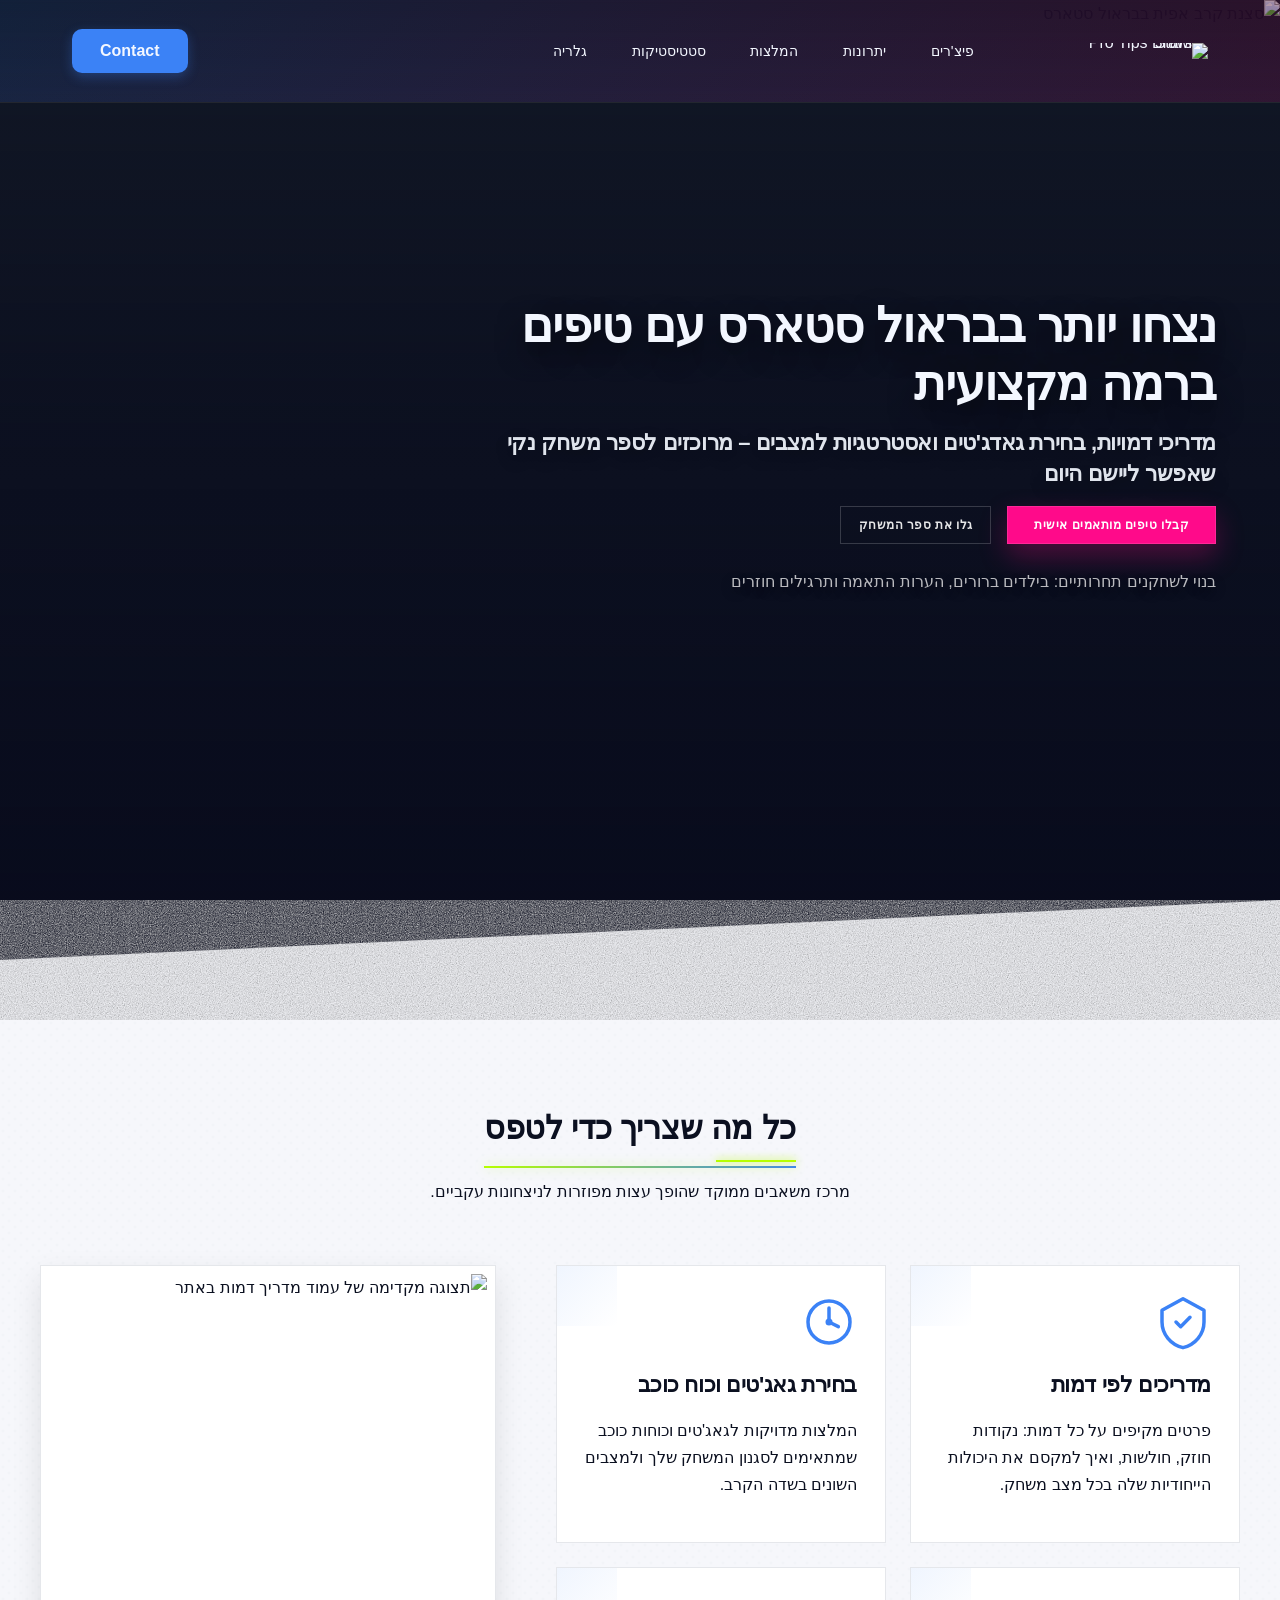
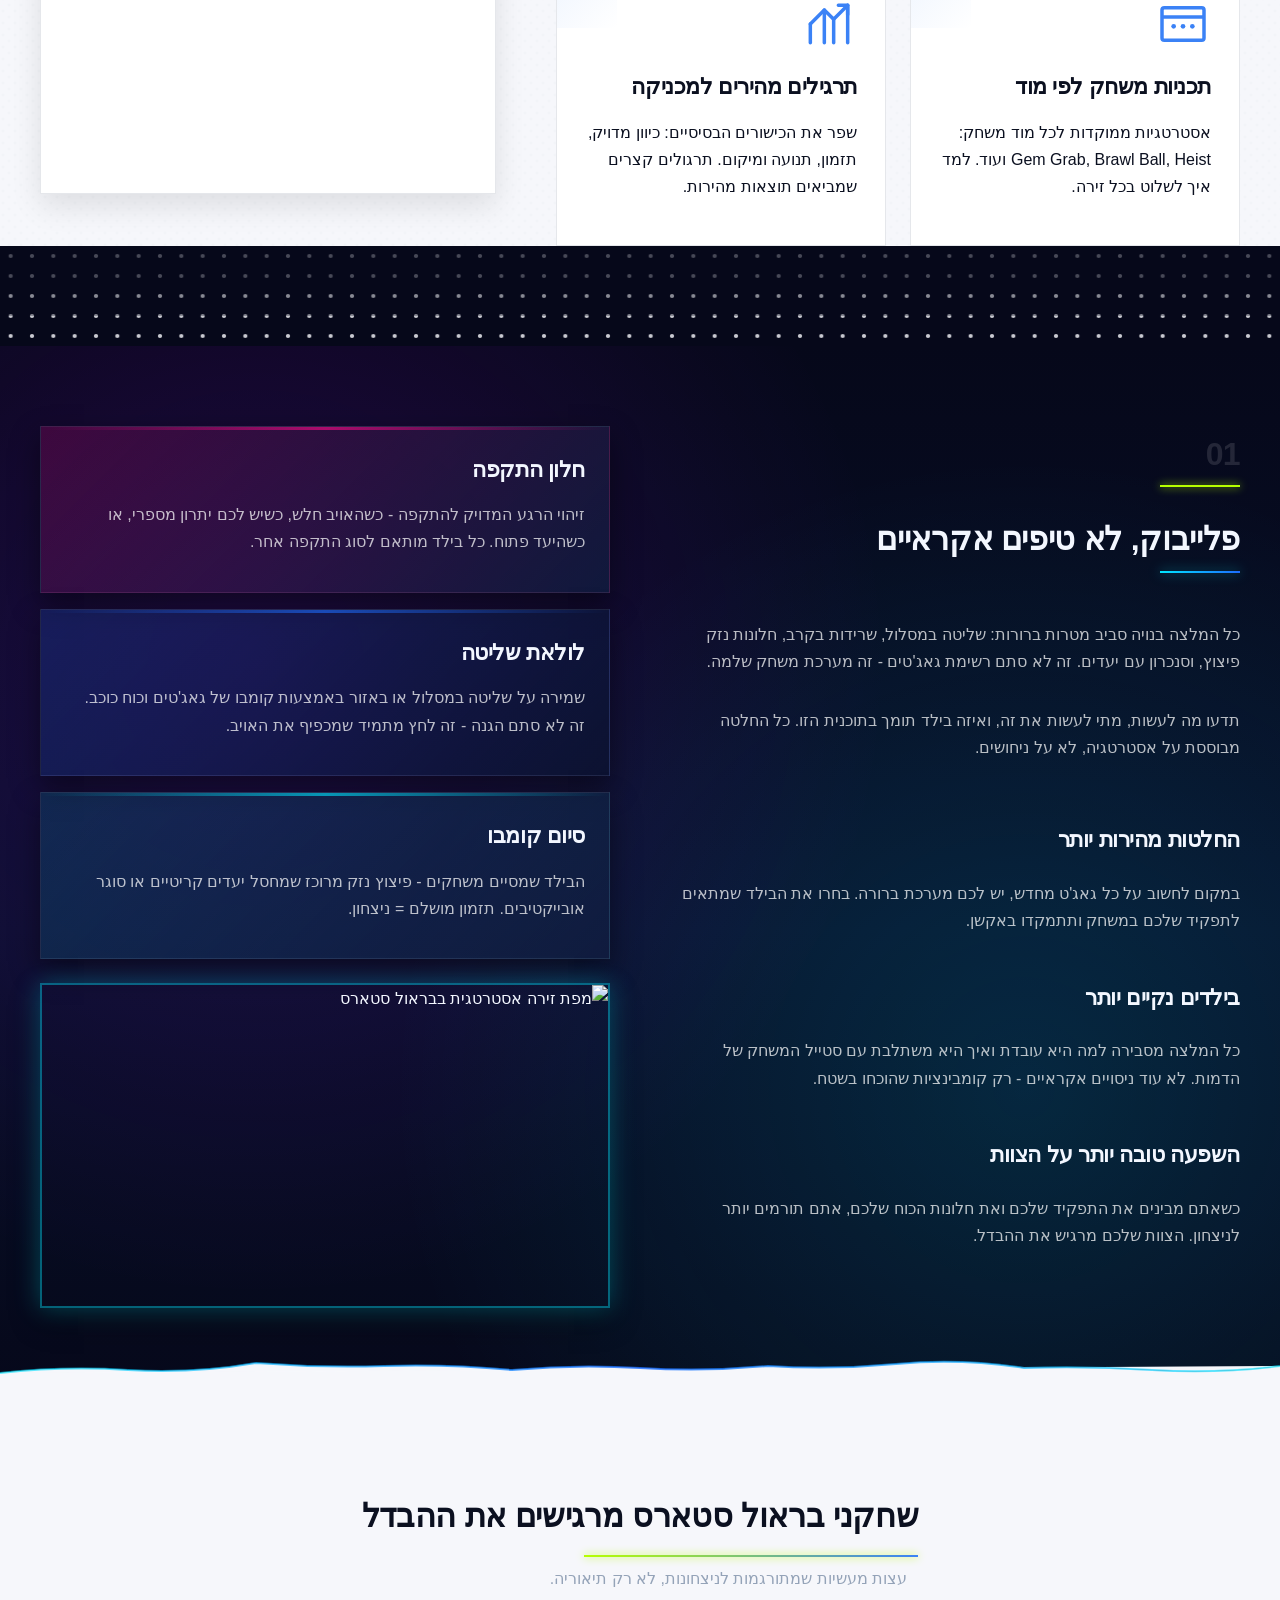
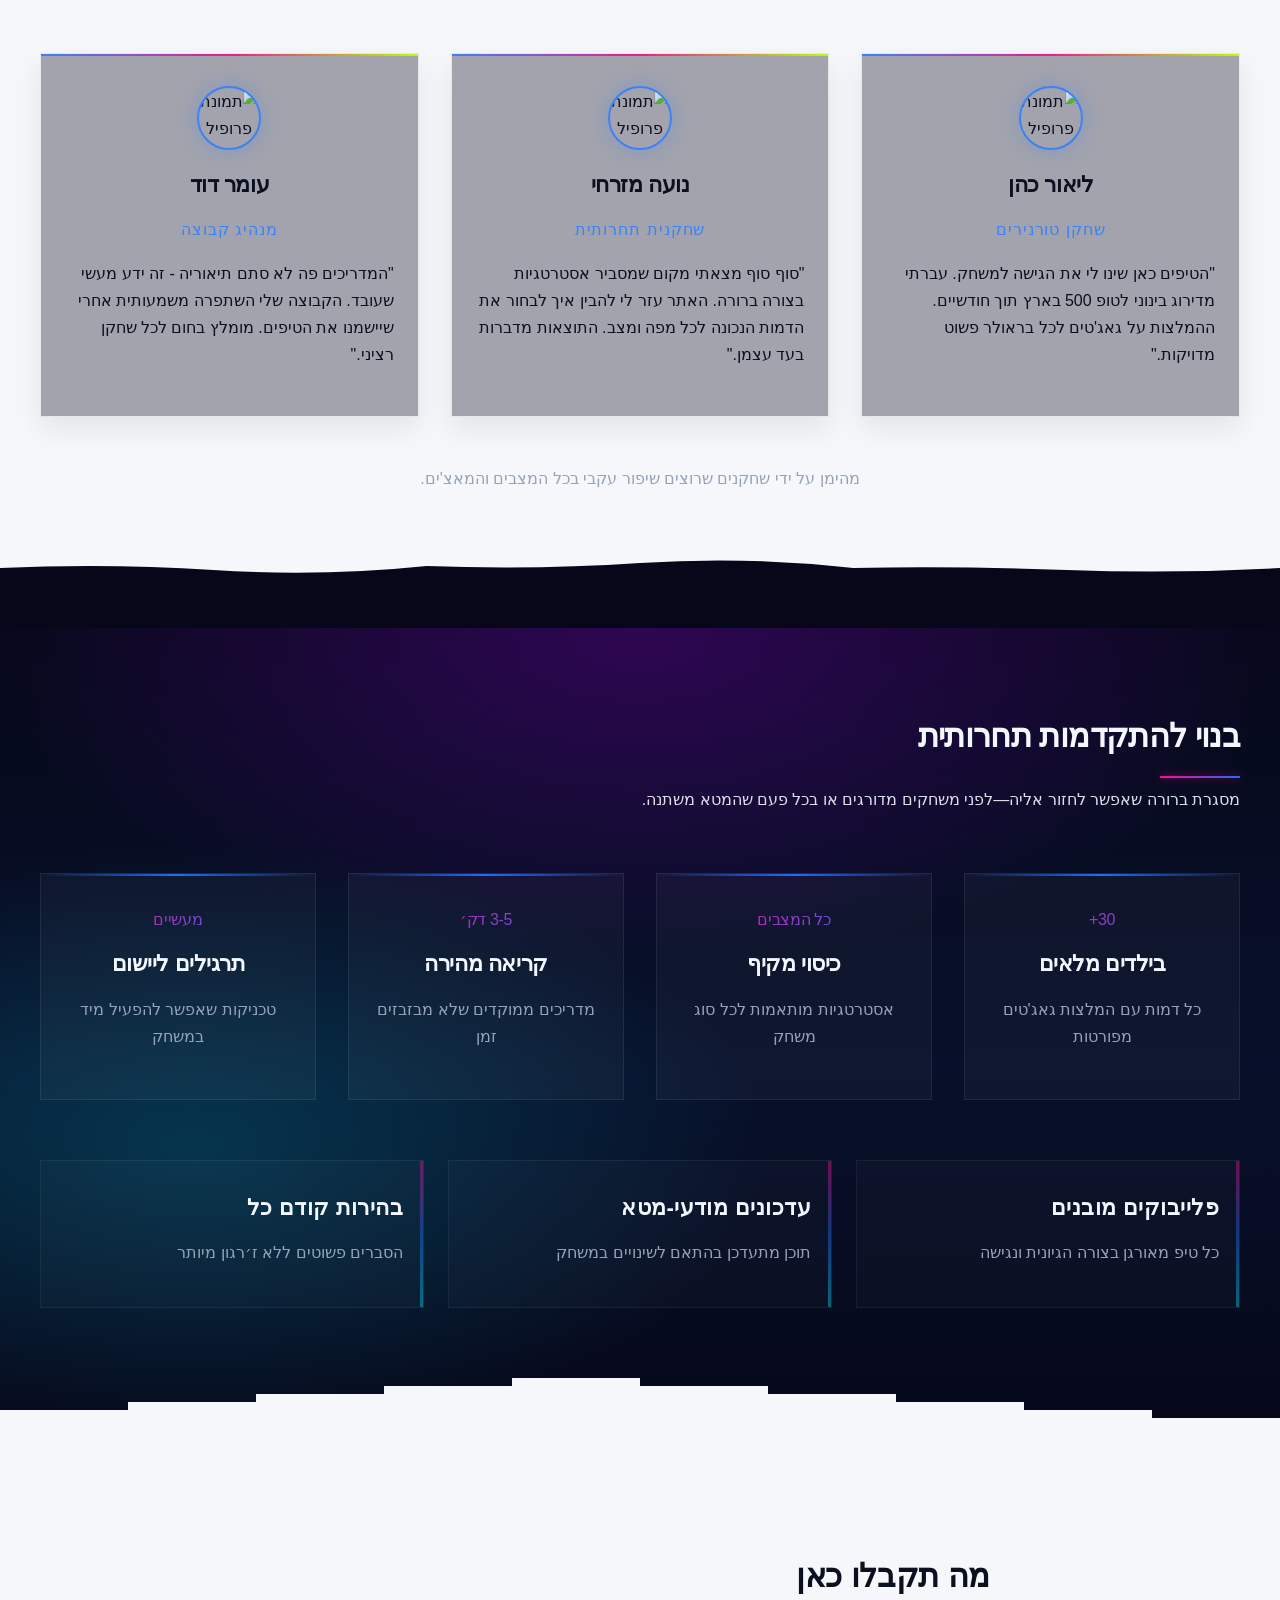
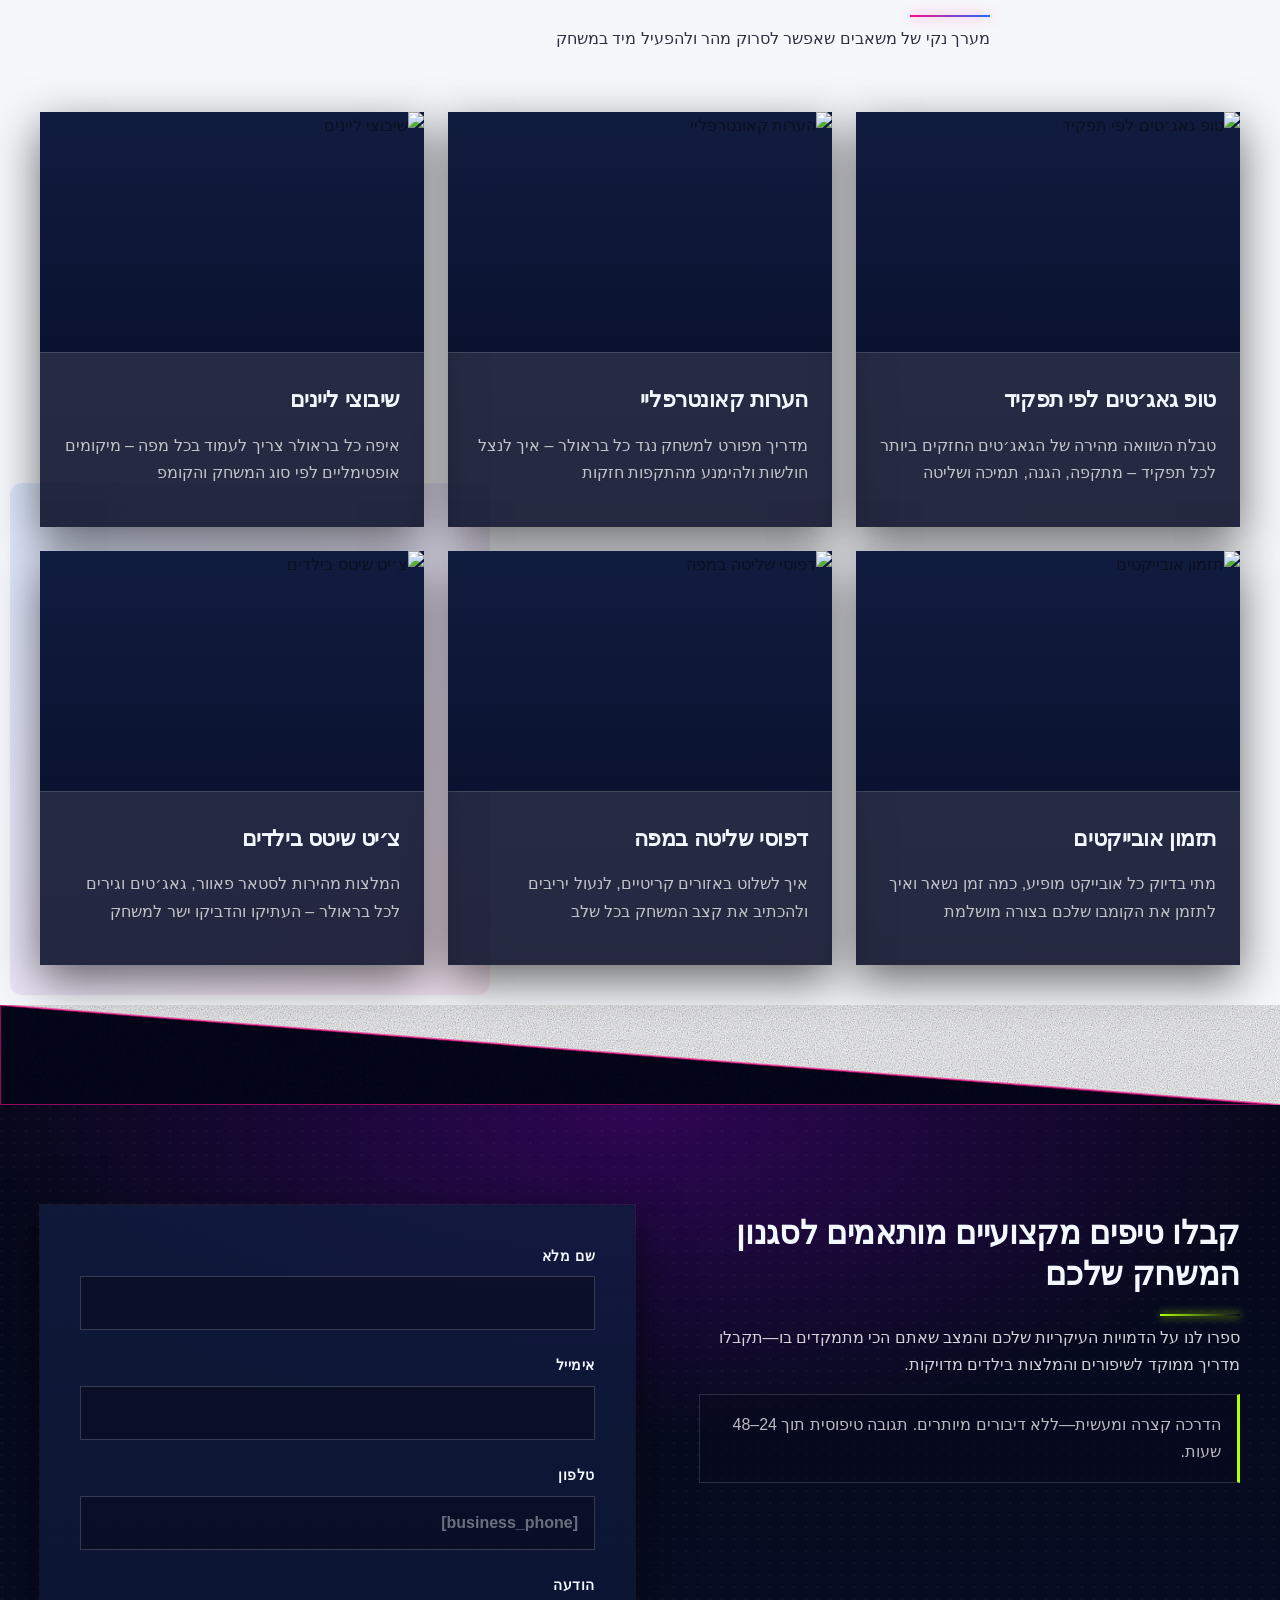
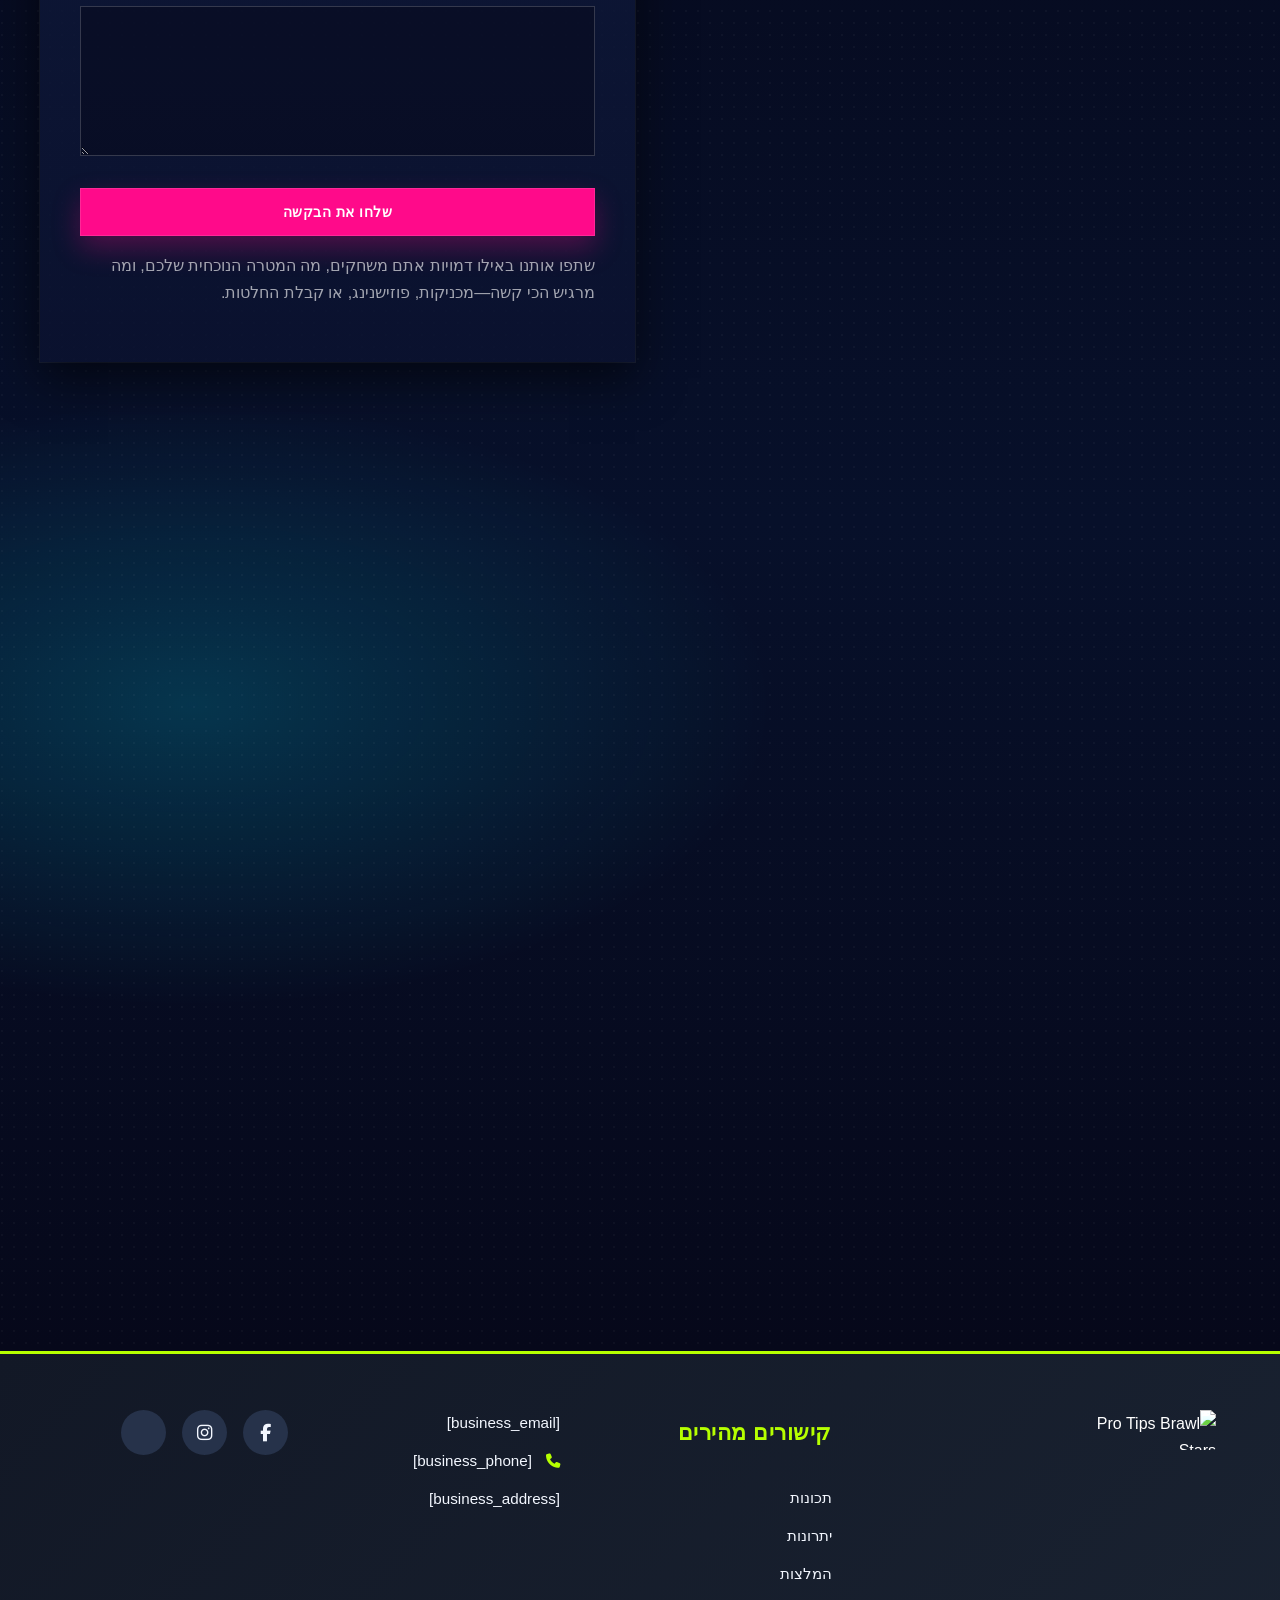
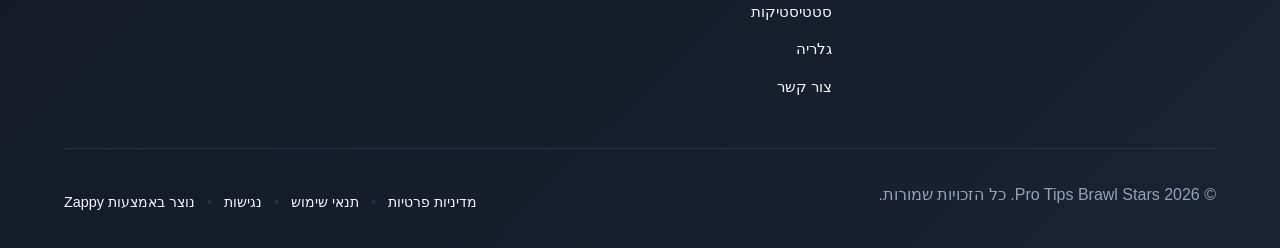
==== commit ffd2f74e: "Background sync: Progressive GitHub Sync" ====
--- a/public/index.html
+++ b/public/index.html
@@ -1 +1 @@
-<!doctype html><html dir="rtl" lang="he"><head><meta charset="UTF-8"><meta content="width=device-width,initial-scale=1" name="viewport"><meta content="index, follow" name="robots"><title>שדרג את המשחק שלך עם טיפים מקצועיים — Pro Tips Brawl Stars</title><meta content="גלה טיפים מתקדמים לבראול סטארס, המלצות גאג&#39;טים אופטימליות לכל דמות ואסטרטגיות מנצחות. הפוך לשחקן מוביל עם המדריכים המקיפים שלנו!" name="description"><meta content="שחקני בראול סטארס, טיפים לבראול סטארס, המלצות גאג'טים בראול סטארס, בראול סטארס טיפים מתקדמים, מדריך בראול סטארס" name="keywords"><script>!function(){"use strict";var t="a65ff0c8-a3ec-4e0e-93c4-f3b5bf7efbf3",e="https://api.zappy5.com/api/analytics/track",a=18e5,n=2592e6,o=!0,i=!0,r=!0;var s=function(){var e="zappy_visitor_"+t,a=null;try{if(a=localStorage.getItem(e)){var o=JSON.parse(a),i=Date.now();if(i-o.created<n)return o.lastSeen=i,localStorage.setItem(e,JSON.stringify(o)),o.id}}catch(t){console.warn("Zappy Analytics: LocalStorage not available")}var r="zv_"+Date.now()+"_"+Math.random().toString(36).substr(2,9);try{localStorage.setItem(e,JSON.stringify({id:r,created:Date.now(),lastSeen:Date.now()}))}catch(t){}return r}(),c=function(){var e="zappy_session_"+t,n=null;try{if(n=sessionStorage.getItem(e)){var o=JSON.parse(n),i=Date.now();if(i-o.timestamp<a)return o.timestamp=i,sessionStorage.setItem(e,JSON.stringify(o)),o.id}}catch(t){console.warn("Zappy Analytics: SessionStorage not available")}var r="zs_"+Date.now()+"_"+Math.random().toString(36).substr(2,9);try{sessionStorage.setItem(e,JSON.stringify({id:r,timestamp:Date.now()}))}catch(t){}return r}();function l(a,n){n=n||{};var o={website_id:t,event_type:a,page_path:window.location.pathname,referrer:document.referrer||"direct",visitor_id:s,session_id:c,metadata:n};if(navigator.sendBeacon){var i=new Blob([JSON.stringify(o)],{type:"application/json"});navigator.sendBeacon(e,i)}else fetch(e,{method:"POST",headers:{"Content-Type":"application/json"},body:JSON.stringify(o),keepalive:!0}).catch(function(t){console.warn("Zappy Analytics: Failed to track event",t)})}o&&l("pageview",{title:document.title,url:window.location.href}),i&&document.addEventListener("click",function(t){var e=t.target;if("BUTTON"===e.tagName||e.closest("button")){var a="BUTTON"===e.tagName?e:e.closest("button");l("click",{element:"button",text:a.textContent.trim().substring(0,100),id:a.id||null,class:a.className||null})}else if("A"===e.tagName||e.closest("a")){var n="A"===e.tagName?e:e.closest("a");l("navigation",{element:"link",text:n.textContent.trim().substring(0,100),href:n.href,external:n.hostname!==window.location.hostname})}},!0),r&&document.addEventListener("submit",function(t){var e=t.target;l("form_submit",{form_id:e.id||null,form_name:e.name||null,form_action:e.action||null,form_method:e.method||"GET"})},!0);var m=Date.now();window.addEventListener("beforeunload",function(){l("page_unload",{time_on_page:Math.floor((Date.now()-m)/1e3),page_path:window.location.pathname})}),window.zappyAnalytics={track:l,getVisitorId:function(){return s},getSessionId:function(){return c}}}()</script><meta content="שדרג את המשחק שלך עם טיפים מקצועיים — Pro Tips Brawl Stars" property="og:title"><meta content="גלה טיפים מתקדמים לבראול סטארס, המלצות גאג'טים אופטימליות לכל דמות ואסטרטגיות מנצחות. הפוך לשחקן מוביל עם המדריכים המקיפים שלנו!" property="og:description"><meta content="website" property="og:type"><meta content="he_IL" property="og:locale"><meta content="summary_large_image" name="twitter:card"><meta content="שדרג את המשחק שלך עם טיפים מקצועיים — Pro Tips Brawl Stars" name="twitter:title"><meta content="גלה טיפים מתקדמים לבראול סטארס, המלצות גאג'טים אופטימליות לכל דמות ואסטרטגיות מנצחות. הפוך לשחקן מוביל עם המדריכים המקיפים שלנו!" name="twitter:description"><link href="https://cdnjs.cloudflare.com/ajax/libs/font-awesome/6.4.0/css/all.min.css" rel="stylesheet"><link href="/assets/favicon.ico" rel="icon" type="image/x-icon"><link href="/assets/favicon-16x16.png" rel="icon" type="image/png" sizes="16x16"><link href="/assets/favicon-32x32.png" rel="icon" type="image/png" sizes="32x32"><link href="/assets/favicon-48x48.png" rel="icon" type="image/png" sizes="48x48"><link href="/assets/favicon-192x192.png" rel="icon" type="image/png" sizes="192x192"><link href="/assets/favicon-512x512.png" rel="icon" type="image/png" sizes="512x512"><link href="/assets/apple-touch-icon.png" rel="apple-touch-icon"><link href="https://cdn.jsdelivr.net/npm/vanilla-cookieconsent@3/dist/cookieconsent.css" rel="stylesheet"><script src="https://cdn.jsdelivr.net/npm/vanilla-cookieconsent@3/dist/cookieconsent.umd.js"></script><script src="https://cdn.jsdelivr.net/gh/mickidum/acc_toolbar/acctoolbar/acctoolbar.min.js"></script><link href="/styles.css" rel="stylesheet"><style id="zappy-dropdown-submenu-styles">#navMenu li:has(.sub-menu),.nav-menu li:has(.sub-menu),.navbar li:has(.sub-menu),nav li:has(.sub-menu){position:relative}#navMenu .sub-menu,.nav-menu .sub-menu,.navbar .sub-menu,nav .sub-menu{display:block!important;position:absolute!important;top:100%;left:0;min-width:220px;background:#fff;border-radius:8px;box-shadow:0 8px 25px rgba(0,0,0,.15);padding:8px 0;opacity:0;visibility:hidden;transform:translateY(10px);transition:all .3s ease;z-index:1000;list-style:none;pointer-events:none}#navMenu li:hover>.sub-menu,.nav-menu li:hover>.sub-menu,.navbar li:hover>.sub-menu,nav li:hover>.sub-menu{opacity:1!important;visibility:visible!important;transform:translateY(0)!important;pointer-events:auto!important}.sub-menu li{list-style:none;margin:0;padding:0}.sub-menu a{display:block!important;padding:10px 16px!important;color:var(--text-dark,#333)!important;font-weight:500;text-decoration:none;white-space:nowrap;transition:background-color .2s}.sub-menu a:hover{background-color:#f5f5f5}[dir=rtl] .nav-menu .sub-menu,[dir=rtl] .navbar .sub-menu,[dir=rtl] nav .sub-menu,html[lang=ar] .nav-menu .sub-menu,html[lang=ar] .navbar .sub-menu,html[lang=ar] nav .sub-menu,html[lang=he] .nav-menu .sub-menu,html[lang=he] .navbar .sub-menu,html[lang=he] nav .sub-menu{left:auto!important;right:0!important}.sub-menu:empty,.sub-menu:not(:has(li)),.sub-menu:not(:has(li:not(.zappy-hidden-menu-item))){display:none!important;opacity:0!important;visibility:hidden!important;pointer-events:none!important}li:has(.menu-group-title):hover>.sub-menu{opacity:1!important;visibility:visible!important;transform:translateY(0)!important;pointer-events:auto!important}#navMenu>li>.menu-group-title,.nav-menu>li>.menu-group-title{display:inline-block;padding:.5rem 1rem;cursor:default;user-select:none}@media (max-width:768px){#navMenu .sub-menu,.nav-menu .sub-menu,.navbar .sub-menu,nav .sub-menu{position:static!important;transform:none!important;box-shadow:none!important;background:0 0!important;max-height:0;overflow:hidden;opacity:0;visibility:hidden;transition:max-height .3s ease,opacity .3s ease;padding:0!important;border-radius:0!important}.sub-menu.mobile-expanded{max-height:500px!important;opacity:1!important;visibility:visible!important;padding:8px 0 8px 16px!important}[dir=rtl] .sub-menu.mobile-expanded,html[lang=he] .sub-menu.mobile-expanded{padding:8px 16px 8px 0!important}#navMenu li:hover>.sub-menu,.nav-menu li:hover>.sub-menu,.navbar li:hover>.sub-menu,nav li:hover>.sub-menu{opacity:0;visibility:hidden;pointer-events:none}#navMenu li>.sub-menu.mobile-expanded,.nav-menu li>.sub-menu.mobile-expanded,.navbar li>.sub-menu.mobile-expanded,nav li>.sub-menu.mobile-expanded{opacity:1!important;visibility:visible!important;pointer-events:auto!important}#navMenu li:has(.sub-menu),.nav-menu li:has(.sub-menu),.navbar li:has(.sub-menu),nav li:has(.sub-menu){display:flex!important;flex-wrap:wrap!important;align-items:center!important;position:relative!important;min-height:44px!important}#navMenu li:has(.sub-menu)>a,.nav-menu li:has(.sub-menu)>a,.navbar li:has(.sub-menu)>a,nav li:has(.sub-menu)>a{flex:1!important;min-width:0!important}#navMenu li:has(.sub-menu)>.menu-group-title,.nav-menu li:has(.sub-menu)>.menu-group-title,.navbar li:has(.sub-menu)>.menu-group-title,nav li:has(.sub-menu)>.menu-group-title{flex:1!important;min-width:0!important;padding:0!important;line-height:inherit!important}#navMenu li:has(.sub-menu)>.sub-menu,.nav-menu li:has(.sub-menu)>.sub-menu,.navbar li:has(.sub-menu)>.sub-menu,nav li:has(.sub-menu)>.sub-menu{flex-basis:100%!important;width:100%!important}#navMenu li:has(.sub-menu)>a [class*=arrow],#navMenu li:has(.sub-menu)>a [class*=chevron],.nav-menu li:has(.sub-menu)>a .fa-angle-down,.nav-menu li:has(.sub-menu)>a .fa-chevron-down,.nav-menu li:has(.sub-menu)>a [class*=arrow],.nav-menu li:has(.sub-menu)>a [class*=chevron],nav li:has(.sub-menu)>a [class*=arrow],nav li:has(.sub-menu)>a [class*=chevron]{display:none!important;visibility:hidden!important}.mobile-submenu-toggle{display:flex!important;align-items:center!important;justify-content:center!important;width:44px!important;height:auto!important;background:0 0!important;border:none!important;cursor:pointer!important;color:var(--text-dark)!important;position:static!important;flex-shrink:0!important;align-self:stretch!important;z-index:2!important;padding:0!important;margin:0!important}.mobile-submenu-toggle::after{content:''!important;width:0!important;height:0!important;border-left:6px solid transparent!important;border-right:6px solid transparent!important;border-top:7px solid currentColor!important;transition:transform .3s ease!important}.mobile-submenu-toggle.expanded::after{transform:rotate(180deg)!important}.sub-menu a{padding:10px 0!important;display:block!important;color:var(--text-dark)!important}.navbar .sub-menu li a,.zappy-products-dropdown .sub-menu a,nav.navbar .sub-menu li a{color:var(--text-dark)!important}}@media (min-width:769px){.mobile-submenu-toggle{display:none!important}}</style><style id="mobile-lang-menu-deployed-css">@media (max-width:768px){.lang-switcher,.nav-container .lang-switcher,.nav-cta-container .lang-switcher,.nav-ecommerce-icons .lang-switcher,.nav-icons-left .lang-switcher,.navbar .lang-switcher,.navbar .nav-cta-container .lang-switcher{display:none!important}.mobile-lang-menu{width:100%;border-top:1px solid rgba(128,128,128,.2);padding:8px 0 0 0;margin-top:8px}.mobile-lang-toggle{display:flex!important;align-items:center;justify-content:space-between;width:100%;padding:12px 16px;background:0 0;border:none;cursor:pointer;font-size:15px;color:inherit;font-family:inherit}.mobile-lang-toggle::after{content:'';display:inline-block;width:8px;height:8px;border-right:2px solid currentColor;border-bottom:2px solid currentColor;transform:rotate(45deg);transition:transform .3s ease;margin-left:8px}.mobile-lang-toggle.expanded::after{transform:rotate(-135deg)}.mobile-lang-options{max-height:0;overflow:hidden;transition:max-height .3s ease}.mobile-lang-options.expanded{max-height:300px}.mobile-lang-option{display:flex!important;align-items:center;gap:10px;padding:10px 24px;text-decoration:none;color:inherit;font-size:14px;font-family:inherit}.mobile-lang-option:hover{background:rgba(128,128,128,.1)}.mobile-lang-option.active{font-weight:600;opacity:.7;pointer-events:none}.mobile-lang-option img{width:20px;height:20px;border-radius:50%}}@media (min-width:769px){.mobile-lang-menu{display:none!important}}</style><style id="zappy-widget-visibility">#mic-access-tool-box,#mic-access-tool-general-button,#mic-init-access-tool #mic-access-tool-box,#mic-init-access-tool #mic-access-tool-general-button,#mic-init-access-tool .mic-access-tool-general-button,._access-icon,._access-menu,.mic-access-tool-box,.mic-access-tool-general-button,div[id*=mic-access-tool-box]{display:none!important;visibility:hidden!important;opacity:0!important;pointer-events:none!important}</style></head><body><nav class="navbar" dir="rtl"><button class="mobile-toggle" aria-label="תפריט" id="mobileToggle"><svg viewBox="0 0 24 24" fill="none" class="hamburger-icon" height="24" width="24"><path d="M3 12h18M3 6h18M3 18h18" stroke="currentColor" stroke-width="2" stroke-linecap="round"></path></svg><svg viewBox="0 0 24 24" fill="none" class="close-icon" height="24" width="24" style="display:none"><path d="M18 6L6 18M6 6l12 12" stroke="currentColor" stroke-width="2" stroke-linecap="round"></path></svg></button><button class="phone-header-btn" aria-label="התקשר"><svg viewBox="0 0 24 24" fill="currentColor" height="20" width="20"><path d="M22 16.92v3a2 2 0 0 1-2.18 2 19.79 19.79 0 0 1-8.63-3.07 19.5 19.5 0 0 1-6-6 19.79 19.79 0 0 1-3.07-8.67A2 2 0 0 1 4.11 2h3a2 2 0 0 1 2 1.72 12.84 12.84 0 0 0 .7 2.81 2 2 0 0 1-.45 2.11L8.09 9.91a16 16 0 0 0 6 6l1.27-1.27a2 2 0 0 1 2.11-.45 12.84 12.84 0 0 0 2.81.7A2 2 0 0 1 22 16.92z"></path></svg></button><div class="nav-container"><div class="nav-right-group"><div class="nav-brand"><a href="/" class="logo-link"><img alt="Pro Tips Brawl Stars" src="/assets/business-logo.webp" class="logo"></a></div><ul class="nav-menu" id="navMenu"><li><a href="#features">פיצ'רים</a></li><li><a href="#benefits">יתרונות</a></li><li><a href="#testimonials">המלצות</a></li><li><a href="#stats">סטטיסטיקות</a></li><li><a href="#showcase">גלריה</a></li></ul></div><div class="nav-cta-container"><a href="#contact" class="nav-cta-btn">Contact</a></div></div></nav><script>window.addEventListener("load",function(){const e=document.querySelector(".navbar, nav, header");if(!e)return void console.log("[Navbar] Navbar element not found");let t=document.getElementById("mobileToggle")||document.querySelector(".mobile-toggle")||document.querySelector(".hamburger")||document.querySelector(".hamburger-menu")||document.querySelector(".menu-toggle")||document.querySelector(".burger-menu")||document.querySelector('[aria-label="Menu"]')||document.querySelector('[aria-label="תפריט"]');const o=document.querySelector(".phone-header-btn"),n=window.getComputedStyle(e);let r=n.backgroundColor;if(console.log("[Navbar] Initial navbar background:",r),"transparent"===r||"rgba(0, 0, 0, 0)"===r||r.startsWith("rgba")&&r.includes(", 0)")){const e=n.backgroundImage;if(e&&"none"!==e)console.log("[Navbar] Navbar has background image/gradient, using dark text"),r="rgb(240, 240, 240)";else{const e=window.getComputedStyle(document.body).backgroundColor;console.log("[Navbar] Navbar transparent, using body background:",e),r=e}}const i=r.match(/\d+/g);if(i&&i.length>=3){const e=(.299*parseInt(i[0])+.587*parseInt(i[1])+.114*parseInt(i[2]))/255;console.log("[Navbar] Mobile button colors preserved from Claude CSS (luminance:",e.toFixed(2)+")");const n=document.createElement("style");n.id="zappy-mobile-nav-fix";document.documentElement.lang;document.documentElement.dir,n.textContent='\n        /* Hide mobile buttons on desktop, show only on mobile */\n        @media (min-width: 769px) {\n          .mobile-toggle,\n          .phone-header-btn {\n            display: none !important;\n          }\n        }\n        \n        /* Show and position mobile buttons correctly on mobile */\n        @media (max-width: 768px) {\n          .mobile-toggle,\n          .phone-header-btn {\n            position: absolute !important;\n            top: 50% !important;\n            transform: translateY(-50%) !important;\n            z-index: 1001 !important;\n            display: flex !important;\n            align-items: center !important;\n            justify-content: center !important;\n            width: 36px !important;\n            height: 36px !important;\n            border-radius: 50% !important;\n            border: none !important;\n            cursor: pointer !important;\n            padding: 6px !important;\n            background: none !important;\n            color: var(--nav-text, var(--text-dark)) !important;\n          }\n          \n          /* LTR positioning (default): hamburger LEFT, phone RIGHT */\n          html:not([dir="rtl"]):not([lang="he"]):not([lang="ar"]) .mobile-toggle,\n          html[dir="ltr"] .mobile-toggle {\n            left: 12px !important;\n            right: auto !important;\n          }\n          html:not([dir="rtl"]):not([lang="he"]):not([lang="ar"]) .phone-header-btn,\n          html[dir="ltr"] .phone-header-btn {\n            right: 12px !important;\n            left: auto !important;\n          }\n          \n          /* RTL positioning: hamburger RIGHT, phone LEFT */\n          html[dir="rtl"] .mobile-toggle,\n          html[lang="he"] .mobile-toggle,\n          html[lang="ar"] .mobile-toggle {\n            right: 12px !important;\n            left: auto !important;\n          }\n          html[dir="rtl"] .phone-header-btn,\n          html[lang="he"] .phone-header-btn,\n          html[lang="ar"] .phone-header-btn {\n            left: 12px !important;\n            right: auto !important;\n          }\n          \n          /* CRITICAL: Ensure nav-container has min-height on mobile */\n          /* All children are positioned absolutely/fixed on mobile, so height:auto collapses to 0 */\n          .nav-container {\n            min-height: 70px !important;\n            position: relative !important;\n          }\n          \n          /* Ensure SVG icons are properly sized and inherit color */\n          .mobile-toggle svg,\n          .phone-header-btn svg {\n            width: 24px !important;\n            height: 24px !important;\n            /* Don\'t force display - let JavaScript control hamburger/close toggle */\n          }\n          \n          /* Reset nav-cta-container on mobile - remove desktop box-shadow/padding */\n          /* that creates a visible ghost box when CTA button is hidden */\n          .nav-cta-container {\n            box-shadow: none !important;\n            padding: 0 !important;\n          }\n          \n          /* Hide nav-cta-container entirely on mobile when there\'s no lang-switcher */\n          /* (only the CTA button is inside, and it\'s hidden on mobile) */\n          .nav-cta-container:not(:has(.lang-switcher)) {\n            display: none !important;\n          }\n          \n          /* CRITICAL: Prevent hero image fade gradient from bleeding over headline text */\n          /* The .image-fade-gradient has bottom: -30px (extends below parent) */\n          /* On mobile stacked layout, this overlaps the h1 text below the image */\n          .hero-image-column {\n            overflow: hidden !important;\n          }\n          .image-fade-gradient {\n            bottom: 0 !important;\n          }\n          \n          /* Hide desktop language switcher on mobile - hamburger menu handles it */\n          /* High specificity to override stored CSS */\n          .lang-switcher,\n          .nav-cta-container .lang-switcher,\n          .nav-container .lang-switcher,\n          .navbar .lang-switcher,\n          .navbar .nav-cta-container .lang-switcher {\n            display: none !important;\n          }\n        }\n      ';const r=document.getElementById("zappy-mobile-nav-fix");r&&r.remove(),document.head.appendChild(n),console.log("[Navbar] Critical CSS injected for mobile nav positioning");const l=window.innerWidth<=768;if(t){const e=t.querySelector(".hamburger-icon"),o=t.querySelector(".close-icon");e&&(e.style.setProperty("width","24px","important"),e.style.setProperty("height","24px","important"),e.style.setProperty("display","block","important")),o&&(o.style.setProperty("width","24px","important"),o.style.setProperty("height","24px","important"),o.style.setProperty("display","none","important")),l?(t.style.setProperty("position","absolute","important"),t.style.setProperty("top","50%","important"),t.style.setProperty("transform","translateY(-50%)","important"),t.style.setProperty("z-index","1001","important"),t.style.removeProperty("left"),t.style.removeProperty("right"),console.log("[Navbar] Mobile toggle positioning applied (mobile viewport)")):(t.style.removeProperty("position"),t.style.removeProperty("top"),t.style.removeProperty("transform"),t.style.removeProperty("z-index"),t.style.removeProperty("left"),t.style.removeProperty("right"),console.log("[Navbar] Desktop viewport - cleared mobile toggle inline positioning"))}if(o){const e=o.querySelector("svg");e&&(e.style.width="24px",e.style.height="24px",e.setAttribute("width","24"),e.setAttribute("height","24")),l?(o.style.setProperty("position","absolute","important"),o.style.setProperty("top","50%","important"),o.style.setProperty("transform","translateY(-50%)","important"),o.style.setProperty("z-index","1001","important"),o.style.removeProperty("left"),o.style.removeProperty("right"),console.log("[Navbar] Phone button positioning applied (mobile viewport)")):(o.style.removeProperty("position"),o.style.removeProperty("top"),o.style.removeProperty("transform"),o.style.removeProperty("z-index"),o.style.removeProperty("left"),o.style.removeProperty("right"),console.log("[Navbar] Desktop viewport - cleared phone button inline positioning"))}}else console.log("[Navbar] Could not parse background color:",r);t=document.getElementById("mobileToggle")||document.querySelector(".mobile-toggle")||document.querySelector(".hamburger")||document.querySelector(".hamburger-menu")||document.querySelector(".menu-toggle")||document.querySelector(".burger-menu")||document.querySelector('[aria-label="Menu"]')||document.querySelector('[aria-label="תפריט"]');const l=document.getElementById("navMenu")||document.querySelector(".nav-menu")||document.querySelector(".nav-links")||document.querySelector("nav ul:not(.submenu)");if(!t||!l)return void console.log("[Navbar] Mobile toggle or menu not found:",{toggle:!!t,menu:!!l});l.id||(l.id="navMenu"),console.log("[Navbar] Initializing mobile menu...");const a=t.cloneNode(!0);t.parentNode.replaceChild(a,t),a.addEventListener("click",function(e){e.preventDefault(),e.stopPropagation();const t=this.querySelector(".hamburger-icon"),o=this.querySelector(".close-icon");l.classList.contains("active")?(l.classList.remove("active"),t&&t.style.setProperty("display","block","important"),o&&o.style.setProperty("display","none","important"),document.body.style.overflow="",console.log("[Navbar] Menu closed")):(l.classList.add("active"),t&&t.style.setProperty("display","none","important"),o&&o.style.setProperty("display","block","important"),document.body.style.overflow="hidden",console.log("[Navbar] Menu opened"))}),l.querySelectorAll("a").forEach(function(e){e.addEventListener("click",function(){if("#"===this.getAttribute("href"))return;const e=a.querySelector(".hamburger-icon"),t=a.querySelector(".close-icon");l.classList.remove("active"),e&&e.style.setProperty("display","block","important"),t&&t.style.setProperty("display","none","important"),document.body.style.overflow="",console.log("[Navbar] Menu closed (link clicked)")})});var s=l.querySelectorAll(".dropdown-toggle");s.forEach(function(e){e.addEventListener("click",function(e){e.preventDefault(),e.stopPropagation();var t=this.closest(".nav-dropdown");t&&(t.parentNode.querySelectorAll(".nav-dropdown.open").forEach(function(e){e!==t&&e.classList.remove("open")}),t.classList.toggle("open"),console.log("[Navbar] Dropdown toggled:",t.classList.contains("open")?"open":"closed"))})}),document.addEventListener("click",function(e){e.target.closest(".nav-dropdown")||document.querySelectorAll(".nav-dropdown.open").forEach(function(e){e.classList.remove("open")})}),console.log("[Navbar] Dropdown handlers initialized for "+s.length+" dropdowns"),o&&o.addEventListener("click",function(){const e=document.querySelectorAll('a[href^="tel:"]'),t=e.length>0?e[0].getAttribute("href").replace("tel:",""):"[business_phone]";window.location.href="tel:"+t,console.log("[Navbar] Phone button clicked")}),console.log("[Navbar] Mobile menu initialized successfully");const p=function(){const e=document.querySelector(".whatsapp-float");e&&(window.innerWidth>=769?(e.style.setProperty("display","none","important"),e.style.setProperty("visibility","hidden","important"),e.style.setProperty("opacity","0","important"),e.style.setProperty("pointer-events","none","important"),console.log("[WhatsApp] Button hidden on desktop")):(e.style.removeProperty("display"),e.style.removeProperty("visibility"),e.style.removeProperty("opacity"),e.style.removeProperty("pointer-events"),console.log("[WhatsApp] Button visible on mobile")))};let c;p(),window.addEventListener("resize",function(){clearTimeout(c),c=setTimeout(p,100)})})</script><main><section class="index-hero-section" data-layout-spec="בית-hero" data-hero-type="fullscreen-scrim"><img alt="סצנת קרב אפית בבראול סטארס" src="/assets/site-index-hero-image-1.webp" data-context="Epic Brawl Stars gaming scene: vibrant action shot of multiple colorful Brawl Stars characters in dynamic combat poses against an explosive arena background with neon energy effects, dramatic lighting, and competitive gaming atmosphere. High-energy composition with bright blues, hot pinks, electric yellows, and purple accents. Cinematic wide angle, professional esports quality." data-placeholder="index-hero-image-1" height="1080" width="1920" class="index-hero-section__bg-image" data-hero-bg="true" data-preserve-bg="0"><div class="index-hero-section__scrim" aria-hidden="true"></div><div class="index-hero-section__overlay-content"><div class="index-hero-section__content-container"><h1 class="index-hero-section__headline">נצחו יותר בבראול סטארס עם טיפים ברמה מקצועית</h1><h3 class="index-hero-section__subtitle">מדריכי דמויות, בחירת גאדג'טים ואסטרטגיות למצבים – מרוכזים לספר משחק נקי שאפשר ליישם היום</h3><div class="index-hero-section__cta-row"><a href="#contact" class="index-hero-section__btn index-hero-section__btn--primary">קבלו טיפים מותאמים אישית</a><a href="#features" class="index-hero-section__btn index-hero-section__btn--secondary">גלו את ספר המשחק</a></div><p class="index-hero-section__trust-line">בנוי לשחקנים תחרותיים: בילדים ברורים, הערות התאמה ותרגילים חוזרים</p></div></div><div class="index-hero-section__divider-wrapper"><svg viewBox="0 0 1200 120" xmlns="http://www.w3.org/2000/svg" aria-hidden="true" data-no-icon-edit="true" preserveAspectRatio="none"><defs><linearGradient id="index-hero-divider-gradient" x1="0%" x2="100%" y1="0%" y2="0%"><stop offset="0%" stop-color="#E91E8C" stop-opacity="0.25"></stop><stop offset="50%" stop-color="#3B82F6" stop-opacity="0.18"></stop><stop offset="100%" stop-color="#B6FF00" stop-opacity="0.12"></stop></linearGradient><filter id="index-hero-grain"><feTurbulence baseFrequency="0.9" numOctaves="4" type="fractalNoise"></feTurbulence><feColorMatrix type="saturate" values="0"></feColorMatrix><feBlend in2="SourceGraphic" mode="multiply"></feBlend></filter></defs><path d="M0,120 L0,60 L1200,0 L1200,120 Z" fill="#F6F7FB" filter="url(#index-hero-grain)"></path></svg></div></section><section class="index-features-section" data-layout-spec="בית-features"><div class="index-features-container"><div class="index-features-intro"><h2 class="index-features-title">כל מה שצריך כדי לטפס<span class="index-features-title-underline"></span></h2><p class="index-features-subtitle">מרכז משאבים ממוקד שהופך עצות מפוזרות לניצחונות עקביים.</p></div><div class="index-features-content-wrapper"><div class="index-features-cards-column"><div class="index-features-card"><div class="index-features-card-icon-wrapper"><svg viewBox="0 0 48 48" xmlns="http://www.w3.org/2000/svg" class="index-features-card-icon" data-element-type="icon" data-icon-type="svg" fill="none"><path d="M24 4L6 14V24C6 34.5 13.5 43.5 24 46C34.5 43.5 42 34.5 42 24V14L24 4Z" stroke="currentColor" stroke-width="3" stroke-linejoin="round"></path><path d="M18 24L22 28L30 20" stroke="currentColor" stroke-width="3" stroke-linecap="round" stroke-linejoin="round"></path></svg></div><h3 class="index-features-card-title">מדריכים לפי דמות</h3><p class="index-features-card-text">פרטים מקיפים על כל דמות: נקודות חוזק, חולשות, ואיך למקסם את היכולות הייחודיות שלה בכל מצב משחק.</p></div><div class="index-features-card"><div class="index-features-card-icon-wrapper"><svg viewBox="0 0 48 48" xmlns="http://www.w3.org/2000/svg" class="index-features-card-icon" data-element-type="icon" data-icon-type="svg" fill="none"><circle cx="24" cy="24" r="18" stroke="currentColor" stroke-width="3"></circle><path d="M24 12V24L32 28" stroke="currentColor" stroke-width="3" stroke-linecap="round" stroke-linejoin="round"></path><circle cx="24" cy="24" r="3" fill="currentColor"></circle></svg></div><h3 class="index-features-card-title">בחירת גאג'טים וכוח כוכב</h3><p class="index-features-card-text">המלצות מדויקות לגאג'טים וכוחות כוכב שמתאימים לסגנון המשחק שלך ולמצבים השונים בשדה הקרב.</p></div><div class="index-features-card"><div class="index-features-card-icon-wrapper"><svg viewBox="0 0 48 48" xmlns="http://www.w3.org/2000/svg" class="index-features-card-icon" data-element-type="icon" data-icon-type="svg" fill="none"><rect height="28" width="36" x="6" y="10" rx="2" stroke="currentColor" stroke-width="3"></rect><path d="M6 18H42" stroke="currentColor" stroke-width="3"></path><circle cx="16" cy="26" r="2" fill="currentColor"></circle><circle cx="24" cy="26" r="2" fill="currentColor"></circle><circle cx="32" cy="26" r="2" fill="currentColor"></circle></svg></div><h3 class="index-features-card-title">תכניות משחק לפי מוד</h3><p class="index-features-card-text">אסטרטגיות ממוקדות לכל מוד משחק: Gem Grab, Brawl Ball, Heist ועוד. למד איך לשלוט בכל זירה.</p></div><div class="index-features-card"><div class="index-features-card-icon-wrapper"><svg viewBox="0 0 48 48" xmlns="http://www.w3.org/2000/svg" class="index-features-card-icon" data-element-type="icon" data-icon-type="svg" fill="none"><path d="M8 24L20 12L28 20L40 8" stroke="currentColor" stroke-width="3" stroke-linecap="round" stroke-linejoin="round"></path><path d="M32 8H40V16" stroke="currentColor" stroke-width="3" stroke-linecap="round" stroke-linejoin="round"></path><path d="M8 40V24" stroke="currentColor" stroke-width="3" stroke-linecap="round"></path><path d="M20 40V12" stroke="currentColor" stroke-width="3" stroke-linecap="round"></path><path d="M28 40V20" stroke="currentColor" stroke-width="3" stroke-linecap="round"></path><path d="M40 40V8" stroke="currentColor" stroke-width="3" stroke-linecap="round"></path></svg></div><h3 class="index-features-card-title">תרגילים מהירים למכניקה</h3><p class="index-features-card-text">שפר את הכישורים הבסיסיים: כיוון מדויק, תזמון, תנועה ומיקום. תרגולים קצרים שמביאים תוצאות מהירות.</p></div></div><div class="index-features-image-column"><div class="index-features-image-wrapper"><img alt="תצוגה מקדימה של עמוד מדריך דמות באתר" src="/assets/site-index-features-image-1.webp" data-context="A clean, modern UI mockup screenshot of a Brawl Stars character guide page on a gaming tips website. The mockup shows a vibrant character profile with stats, abilities, gadget recommendations, and strategic tips. The design features the colorful, energetic Brawl Stars aesthetic with neon accents (#3B82F6 blue, #E91E8C pink, #B6FF00 lime green), dark backgrounds, and a premium editorial layout. The screenshot should look like a real website page with Hebrew text, showing sections for character stats, recommended builds, and gameplay strategies. High-quality, professional gaming website design." data-placeholder="index-features-image-1" height="700" width="600" class="index-features-preview-image"></div></div></div></div><div class="index-features-divider-wrapper"><svg viewBox="0 0 1200 100" xmlns="http://www.w3.org/2000/svg" aria-hidden="true" data-no-icon-edit="true" preserveAspectRatio="none"><defs><pattern height="20" id="halftone-pattern" patternUnits="userSpaceOnUse" width="20" x="0" y="0"><circle cx="10" cy="10" r="2" fill="var(--bg-dark)"></circle></pattern><mask id="halftone-mask"><rect height="100" width="1200" x="0" y="0" fill="white"></rect><rect height="40" width="1200" x="0" y="0" fill="url(#halftone-pattern)" opacity="0.3"></rect><rect height="30" width="1200" x="0" y="40" fill="url(#halftone-pattern)" opacity="0.6"></rect><rect height="30" width="1200" x="0" y="70" fill="url(#halftone-pattern)" opacity="0.9"></rect></mask></defs><path d="M0,100 L0,0 L1200,0 L1200,100 Z" fill="#06081A" mask="url(#halftone-mask)"></path></svg></div></section><section class="index-benefits-section" data-layout-spec="בית-benefits"><div class="index-benefits-container"><div class="index-benefits-content-column"><div class="index-benefits-chapter"><h2 class="index-benefits-chapter-number">01</h2><h2 class="index-benefits-title">פלייבוק, לא טיפים אקראיים</h2></div><div class="index-benefits-intro"><p>כל המלצה בנויה סביב מטרות ברורות: שליטה במסלול, שרידות בקרב, חלונות נזק פיצוץ, וסנכרון עם יעדים. זה לא סתם רשימת גאג'טים - זה מערכת משחק שלמה.</p><p>תדעו מה לעשות, מתי לעשות את זה, ואיזה בילד תומך בתוכנית הזו. כל החלטה מבוססת על אסטרטגיה, לא על ניחושים.</p></div><div class="index-benefits-list"><div class="index-benefits-item"><h3 class="index-benefits-item-title">החלטות מהירות יותר</h3><p>במקום לחשוב על כל גאג'ט מחדש, יש לכם מערכת ברורה. בחרו את הבילד שמתאים לתפקיד שלכם במשחק ותתמקדו באקשן.</p></div><div class="index-benefits-item"><h3 class="index-benefits-item-title">בילדים נקיים יותר</h3><p>כל המלצה מסבירה למה היא עובדת ואיך היא משתלבת עם סטייל המשחק של הדמות. לא עוד ניסויים אקראיים - רק קומבינציות שהוכחו בשטח.</p></div><div class="index-benefits-item"><h3 class="index-benefits-item-title">השפעה טובה יותר על הצוות</h3><p>כשאתם מבינים את התפקיד שלכם ואת חלונות הכוח שלכם, אתם תורמים יותר לניצחון. הצוות שלכם מרגיש את ההבדל.</p></div></div></div><div class="index-benefits-playbook-column"><div class="index-benefits-playbook-strips"><div class="index-benefits-strip index-benefits-strip-1"><h3 class="index-benefits-strip-title">חלון התקפה</h3><p class="index-benefits-strip-text">זיהוי הרגע המדויק להתקפה - כשהאויב חלש, כשיש לכם יתרון מספרי, או כשהיעד פתוח. כל בילד מותאם לסוג התקפה אחר.</p></div><div class="index-benefits-strip index-benefits-strip-2"><h3 class="index-benefits-strip-title">לולאת שליטה</h3><p class="index-benefits-strip-text">שמירה על שליטה במסלול או באזור באמצעות קומבו של גאג'טים וכוח כוכב. זה לא סתם הגנה - זה לחץ מתמיד שמכפיף את האויב.</p></div><div class="index-benefits-strip index-benefits-strip-3"><h3 class="index-benefits-strip-title">סיום קומבו</h3><p class="index-benefits-strip-text">הבילד שמסיים משחקים - פיצוץ נזק מרוכז שמחסל יעדים קריטיים או סוגר אובייקטיבים. תזמון מושלם = ניצחון.</p></div></div><div class="index-benefits-image-wrapper"><img alt="מפת זירה אסטרטגית בבראול סטארס" src="/assets/site-index-benefits-image-1.webp" data-context="צילום מסך של מפת זירה בבראול סטארס, מראה נקודות אסטרטגיות ומסלולי תנועה, עם סימונים טקטיים ואזורי שליטה מודגשים בצבעי ניאון כחול וציאן, רקע כהה של משחק תחרותי" data-placeholder="index-benefits-image-1" height="340" width="600" class="index-benefits-map-image"></div></div></div><div class="index-benefits-divider-wrapper"><svg viewBox="0 0 1200 80" xmlns="http://www.w3.org/2000/svg" aria-hidden="true" data-no-icon-edit="true" preserveAspectRatio="none"><defs><linearGradient id="index-benefits-neon-rim" x1="0%" x2="100%" y1="0%" y2="0%"><stop offset="0%" style="stop-color:#00E6FF;stop-opacity:0.6"></stop><stop offset="50%" style="stop-color:#1D6DFF;stop-opacity:0.8"></stop><stop offset="100%" style="stop-color:#00E6FF;stop-opacity:0.6"></stop></linearGradient></defs><path d="M0,80 L0,45 Q60,38 120,42 T240,35 Q300,40 360,38 T480,42 Q540,36 600,40 T720,38 Q780,42 840,36 T960,40 Q1020,38 1080,42 T1200,38 L1200,80 Z" fill="var(--bg-light)"></path><path d="M0,45 Q60,38 120,42 T240,35 Q300,40 360,38 T480,42 Q540,36 600,40 T720,38 Q780,42 840,36 T960,40 Q1020,38 1080,42 T1200,38" stroke="url(#index-benefits-neon-rim)" stroke-width="2" fill="var(--bg-light)"></path></svg></div></section><section class="index-testimonials-section" data-layout-spec="בית-testimonials"><div class="index-testimonials-container"><div class="index-testimonials-intro"><h2>שחקני בראול סטארס מרגישים את ההבדל</h2><p class="index-testimonials-subtitle">עצות מעשיות שמתורגמות לניצחונות, לא רק תיאוריה.</p></div><div class="index-testimonials-grid"><div class="index-testimonial-card"><div class="index-testimonial-avatar"><img alt="תמונת פרופיל של שחקן" src="/assets/site-testimonial-avatar-1.webp" data-context="Gaming avatar icon - colorful Brawl Stars style character portrait, vibrant and energetic" data-placeholder="testimonial-avatar-1" height="64" width="64"></div><h3 class="index-testimonial-name">ליאור כהן</h3><p class="index-testimonial-role">שחקן טורנירים</p><p class="index-testimonial-quote">"הטיפים כאן שינו לי את הגישה למשחק. עברתי מדירוג בינוני לטופ 500 בארץ תוך חודשיים. ההמלצות על גאג'טים לכל בראולר פשוט מדויקות."</p></div><div class="index-testimonial-card"><div class="index-testimonial-avatar"><img alt="תמונת פרופיל של שחקן" src="/assets/site-testimonial-avatar-2.webp" data-context="Gaming avatar icon - colorful Brawl Stars style character portrait, vibrant and energetic, different from first avatar" data-placeholder="testimonial-avatar-2" height="64" width="64"></div><h3 class="index-testimonial-name">נועה מזרחי</h3><p class="index-testimonial-role">שחקנית תחרותית</p><p class="index-testimonial-quote">"סוף סוף מצאתי מקום שמסביר אסטרטגיות בצורה ברורה. האתר עזר לי להבין איך לבחור את הדמות הנכונה לכל מפה ומצב. התוצאות מדברות בעד עצמן."</p></div><div class="index-testimonial-card"><div class="index-testimonial-avatar"><img alt="תמונת פרופיל של שחקן" src="/assets/site-testimonial-avatar-3.webp" data-context="Gaming avatar icon - colorful Brawl Stars style character portrait, vibrant and energetic, different from previous avatars" data-placeholder="testimonial-avatar-3" height="64" width="64"></div><h3 class="index-testimonial-name">עומר דוד</h3><p class="index-testimonial-role">מנהיג קבוצה</p><p class="index-testimonial-quote">"המדריכים פה לא סתם תיאוריה - זה ידע מעשי שעובד. הקבוצה שלי השתפרה משמעותית אחרי שיישמנו את הטיפים. מומלץ בחום לכל שחקן רציני."</p></div></div><p class="index-testimonials-social-proof">מהימן על ידי שחקנים שרוצים שיפור עקבי בכל המצבים והמאצ'ים.</p></div><div class="index-testimonials-divider-wrapper"><svg viewBox="0 0 1200 100" xmlns="http://www.w3.org/2000/svg" aria-hidden="true" data-no-icon-edit="true" preserveAspectRatio="none"><defs><linearGradient id="testimonials-wave-gradient" x1="0%" x2="100%" y1="0%" y2="0%"><stop offset="0%" style="stop-color:#00E6FF;stop-opacity:1"></stop><stop offset="50%" style="stop-color:#A700FF;stop-opacity:1"></stop><stop offset="100%" style="stop-color:#FF0A8A;stop-opacity:1"></stop></linearGradient></defs><path d="M0,100 L0,40 Q100,35 200,42 T400,38 Q500,42 600,35 T800,40 Q900,38 1000,42 T1200,40 L1200,100 Z" fill="#06081A"></path></svg></div></section><section class="index-stats-section" data-layout-spec="בית-stats"><div class="index-stats-container"><div class="index-stats-intro"><h2 class="index-stats-title">בנוי להתקדמות תחרותית</h2><p class="index-stats-description">מסגרת ברורה שאפשר לחזור אליה—לפני משחקים מדורגים או בכל פעם שהמטא משתנה.</p></div><div class="index-stats-grid"><div class="index-stats-item"><p class="index-stats-number">30+</p><h3 class="index-stats-label">בילדים מלאים</h3><p class="index-stats-clarifier">כל דמות עם המלצות גאג'טים מפורטות</p></div><div class="index-stats-item"><p class="index-stats-number">כל המצבים</p><h3 class="index-stats-label">כיסוי מקיף</h3><p class="index-stats-clarifier">אסטרטגיות מותאמות לכל סוג משחק</p></div><div class="index-stats-item"><p class="index-stats-number">3-5 דק׳</p><h3 class="index-stats-label">קריאה מהירה</h3><p class="index-stats-clarifier">מדריכים ממוקדים שלא מבזבזים זמן</p></div><div class="index-stats-item"><p class="index-stats-number">מעשיים</p><h3 class="index-stats-label">תרגילים ליישום</h3><p class="index-stats-clarifier">טכניקות שאפשר להפעיל מיד במשחק</p></div></div><div class="index-stats-trust-row"><div class="index-stats-badge"><h3 class="index-stats-badge-title">פלייבוקים מובנים</h3><p class="index-stats-badge-text">כל טיפ מאורגן בצורה הגיונית ונגישה</p></div><div class="index-stats-badge"><h3 class="index-stats-badge-title">עדכונים מודעי-מטא</h3><p class="index-stats-badge-text">תוכן מתעדכן בהתאם לשינויים במשחק</p></div><div class="index-stats-badge"><h3 class="index-stats-badge-title">בהירות קודם כל</h3><p class="index-stats-badge-text">הסברים פשוטים ללא ז׳רגון מיותר</p></div></div></div><div class="index-stats-divider-wrapper"><svg viewBox="0 0 1200 60" xmlns="http://www.w3.org/2000/svg" aria-hidden="true" data-no-icon-edit="true" preserveAspectRatio="none"><defs><linearGradient id="stepGradient" x1="0%" x2="100%" y1="0%" y2="0%"><stop offset="0%" style="stop-color:#1D6DFF;stop-opacity:0.6"></stop><stop offset="50%" style="stop-color:#FF0A8A;stop-opacity:0.5"></stop><stop offset="100%" style="stop-color:#00E6FF;stop-opacity:0.4"></stop></linearGradient></defs><path d="M1200,60 L1200,50 L1080,50 L1080,42 L960,42 L960,34 L840,34 L840,26 L720,26 L720,18 L600,18 L600,10 L480,10 L480,18 L360,18 L360,26 L240,26 L240,34 L120,34 L120,42 L0,42 L0,60 Z" fill="var(--bg-light)"></path><path d="M1200,60 L1200,52 L1080,52 L1080,44 L960,44 L960,36 L840,36 L840,28 L720,28 L720,20 L600,20 L600,12 L480,12 L480,20 L360,20 L360,28 L240,28 L240,36 L120,36 L120,44 L0,44 L0,60 Z" fill="var(--bg-light)"></path></svg></div></section><section class="index-showcase-section" data-layout-spec="בית-showcase"><div class="index-showcase-container"><div class="index-showcase-intro"><h2>מה תקבלו כאן</h2><p>מערך נקי של משאבים שאפשר לסרוק מהר ולהפעיל מיד במשחק</p></div><div class="index-showcase-grid-wrapper"><div class="index-showcase-backplate" aria-hidden="true"></div><div class="index-showcase-grid"><article class="index-showcase-tile"><div class="index-showcase-tile-image"><img alt="טופ גאג׳טים לפי תפקיד" src="/assets/site-index-showcase-image-1.webp" data-context="Brawl Stars game screenshot showing top gadgets comparison chart with character icons, gadget symbols, and role indicators in vibrant game-style UI with purple and pink accents" data-placeholder="index-showcase-image-1" height="400" width="600"></div><div class="index-showcase-tile-content"><h3>טופ גאג׳טים לפי תפקיד</h3><p>טבלת השוואה מהירה של הגאג׳טים החזקים ביותר לכל תפקיד – מתקפה, הגנה, תמיכה ושליטה</p></div></article><article class="index-showcase-tile"><div class="index-showcase-tile-image"><img alt="הערות קאונטרפליי" src="/assets/site-index-showcase-image-2.webp" data-context="Brawl Stars tactical notes page showing counter-matchup matrix with character portraits, advantage/disadvantage arrows, and strategic tips in neon cyan and magenta theme" data-placeholder="index-showcase-image-2" height="400" width="600"></div><div class="index-showcase-tile-content"><h3>הערות קאונטרפליי</h3><p>מדריך מפורט למשחק נגד כל בראולר – איך לנצל חולשות ולהימנע מהתקפות חזקות</p></div></article><article class="index-showcase-tile"><div class="index-showcase-tile-image"><img alt="שיבוצי ליינים" src="/assets/site-index-showcase-image-3.webp" data-context="Brawl Stars map layout showing lane assignments with colored zones, character positioning markers, and strategic movement paths in electric blue and hot pink overlay" data-placeholder="index-showcase-image-3" height="400" width="600"></div><div class="index-showcase-tile-content"><h3>שיבוצי ליינים</h3><p>איפה כל בראולר צריך לעמוד בכל מפה – מיקומים אופטימליים לפי סוג המשחק והקומפ</p></div></article><article class="index-showcase-tile"><div class="index-showcase-tile-image"><img alt="תזמון אובייקטים" src="/assets/site-index-showcase-image-4.webp" data-context="Brawl Stars objective timer infographic with countdown clocks, spawn point indicators, and timing charts in vibrant game UI style with neon green highlights" data-placeholder="index-showcase-image-4" height="400" width="600"></div><div class="index-showcase-tile-content"><h3>תזמון אובייקטים</h3><p>מתי בדיוק כל אובייקט מופיע, כמה זמן נשאר ואיך לתזמן את הקומבו שלכם בצורה מושלמת</p></div></article><article class="index-showcase-tile"><div class="index-showcase-tile-image"><img alt="דפוסי שליטה במפה" src="/assets/site-index-showcase-image-5.webp" data-context="Brawl Stars map control strategy diagram showing territory zones, pressure points, and tactical movement patterns with glowing neon overlays and grid lines" data-placeholder="index-showcase-image-5" height="400" width="600"></div><div class="index-showcase-tile-content"><h3>דפוסי שליטה במפה</h3><p>איך לשלוט באזורים קריטיים, לנעול יריבים ולהכתיב את קצב המשחק בכל שלב</p></div></article><article class="index-showcase-tile"><div class="index-showcase-tile-image"><img alt="צ׳יט שיטס בילדים" src="/assets/site-index-showcase-image-6.webp" data-context="Brawl Stars build cheat sheet showing character loadout cards with star power icons, gadget symbols, and gear recommendations in colorful game-style layout" data-placeholder="index-showcase-image-6" height="400" width="600"></div><div class="index-showcase-tile-content"><h3>צ׳יט שיטס בילדים</h3><p>המלצות מהירות לסטאר פאוור, גאג׳טים וגירים לכל בראולר – העתיקו והדביקו ישר למשחק</p></div></article></div></div></div><div class="index-showcase-divider-wrapper"><svg viewBox="0 0 1200 100" xmlns="http://www.w3.org/2000/svg" aria-hidden="true" data-no-icon-edit="true" preserveAspectRatio="none"><defs><filter id="index-showcase-grain"><feTurbulence baseFrequency="0.9" numOctaves="4" type="fractalNoise"></feTurbulence><feColorMatrix type="saturate" values="0"></feColorMatrix><feBlend in2="SourceGraphic" mode="multiply"></feBlend></filter></defs><path d="M0,100 L0,0 L1200,100 Z" fill="#06081A" filter="url(#index-showcase-grain)"></path><path d="M0,100 L0,0 L1200,100 Z" stroke="#FF0A8A" stroke-width="2" fill="#06081A" opacity="0.6"></path></svg></div></section><section class="index-contact-section" data-layout-spec="בית-contact" id="contact" style="min-height:1846.6px !important"><div class="index-contact-container"><div class="index-contact-grid zappy-preserve-css-grid" data-original-gap="64px" data-original-item-width="541" data-zappy-auto-grid="true" data-zappy-grid-align="start" id="zappy-auto-grid-1773303359047-qm8auc" style="grid-template-columns:540.95px 595.05px"><div class="index-contact-cta-column" data-grid-item-index="0"><h2 class="index-contact-title">קבלו טיפים מקצועיים מותאמים לסגנון המשחק שלכם</h2><p class="index-contact-description">ספרו לנו על הדמויות העיקריות שלכם והמצב שאתם הכי מתמקדים בו—תקבלו מדריך ממוקד לשיפורים והמלצות בילדים מדויקות.</p><p class="index-contact-reassurance">הדרכה קצרה ומעשית—ללא דיבורים מיותרים. תגובה טיפוסית תוך 24–48 שעות.</p></div><div class="index-contact-form-column" data-grid-item-index="1"><form class="contact-form index-contact-form"><div class="index-contact-field"><label class="index-contact-label" for="contact-name">שם מלא</label><input class="index-contact-input" id="contact-name" name="name" required=""></div><div class="index-contact-field"><label class="index-contact-label" for="contact-email">אימייל</label><input class="index-contact-input" id="contact-email" name="email" required="" type="email"></div><div class="index-contact-field"><label class="index-contact-label" for="contact-phone">טלפון</label><input class="index-contact-input" id="contact-phone" name="phone" type="tel" placeholder="[business_phone]"></div><div class="index-contact-field"><label class="index-contact-label" for="contact-message">הודעה</label><textarea class="index-contact-textarea" id="contact-message" name="message" required="" rows="5"></textarea></div><button class="index-contact-submit" data-element-id="btn-1773303358961-ivxebxn8d" data-element-type="button" data-native-element="true" type="submit">שלחו את הבקשה</button><p class="index-contact-expectation">שתפו אותנו באילו דמויות אתם משחקים, מה המטרה הנוכחית שלכם, ומה מרגיש הכי קשה—מכניקות, פוזישנינג, או קבלת החלטות.</p></form></div></div></div></section></main><footer class="site-footer"><div class="footer-container"><div class="footer-top"><div class="footer-column company-info"><img alt="Pro Tips Brawl Stars" src="/assets/business-logo.webp" class="logo"></div><div class="footer-column quick-links"><h3 class="footer-heading">קישורים מהירים</h3><ul class="footer-list"><li><a href="#features">תכונות</a></li><li><a href="#benefits">יתרונות</a></li><li><a href="#testimonials">המלצות</a></li><li><a href="#stats">סטטיסטיקות</a></li><li><a href="#showcase">גלריה</a></li><li><a href="#contact">צור קשר</a></li></ul></div><div class="footer-column contact-info"><h3 class="footer-heading">צור קשר</h3><ul class="footer-list contact-list"><li><i class="fas fa-envelope"></i><a href="mailto:[business_email]">[business_email]</a></li><li><i class="fas fa-phone"></i><a href="tel:[business_phone]">[business_phone]</a></li><li><a href="/"><i class="fas fa-map-marker-alt"></i><span>[business_address]</span></a></li></ul></div><div class="footer-column social-media"><div class="social-links"><a href="[facebook_handle]" class="social-icon" aria-label="Facebook"><i class="fab fa-facebook-f"></i></a><a href="[instagram_handle]" class="social-icon" aria-label="Instagram"><i class="fab fa-instagram"></i></a><a href="[whatsapp_handle]" class="social-icon" aria-label="WhatsApp"></a></div></div></div><div class="footer-bottom"><div class="copyright"><p>© 2026 Pro Tips Brawl Stars. כל הזכויות שמורות.</p></div><div class="footer-legal"><a href="/privacy">מדיניות פרטיות</a><span class="separator">•</span><a href="/terms">תנאי שימוש</a><span class="separator">•</span><a href="/accessibility">נגישות</a><span class="separator">•</span><a href="https://zappy5.com" class="zappy-attribution" target="_blank">נוצר באמצעות Zappy</a></div></div></div></footer><a href="https://wa.me/[whatsapp_handle]" class="whatsapp-float" aria-label="WhatsApp"><i class="fab fa-whatsapp"></i></a><div data-integration="accessibility:toolbar"></div><script src="/script.js"></script><script id="zappy-mobile-submenu-script">!function(){function e(){if(window.innerWidth>768)return document.querySelectorAll(".mobile-submenu-toggle").forEach(function(e){e.remove()}),void document.querySelectorAll(".sub-menu.mobile-expanded").forEach(function(e){e.classList.remove("mobile-expanded")});document.querySelectorAll(".nav-menu li:has(.sub-menu), nav li:has(.sub-menu), .navbar li:has(.sub-menu), #navMenu li:has(.sub-menu)").forEach(function(e){if(!e.querySelector(".mobile-submenu-toggle")){var t=e.querySelector(".sub-menu"),n=e.querySelector(":scope > a");if(t&&n){var o=document.createElement("button");o.className="mobile-submenu-toggle",o.setAttribute("aria-label","Toggle submenu"),o.setAttribute("type","button"),n.insertAdjacentElement("afterend",o),o.addEventListener("click",function(e){e.preventDefault(),e.stopPropagation(),document.querySelectorAll(".sub-menu.mobile-expanded").forEach(function(e){if(e!==t){e.classList.remove("mobile-expanded");var n=e.parentElement.querySelector(".mobile-submenu-toggle");n&&n.classList.remove("expanded")}}),t.classList.toggle("mobile-expanded"),o.classList.toggle("expanded")})}}})}var t;"loading"===document.readyState?document.addEventListener("DOMContentLoaded",e):e(),window.addEventListener("resize",function(){clearTimeout(t),t=setTimeout(e,250)});var n=new MutationObserver(function(t){t.forEach(function(t){if("attributes"===t.type){var n=t.target;n.classList&&(n.classList.contains("active")||n.classList.contains("open"))&&setTimeout(e,100)}})});setTimeout(function(){document.querySelectorAll(".mobile-menu, .nav-menu, #navMenu, nav").forEach(function(e){n.observe(e,{attributes:!0,attributeFilter:["class","style"]})})},500)}()</script><script id="zappy-navbar-scroll-effect">!function(){var e=document.querySelector("nav.navbar,.navbar:not(.zappy-catalog-menu)"),t=document.querySelector(".zappy-catalog-menu,#zappy-catalog-menu");if(e){var r="rgba(18,24,38,0.85)",o=getComputedStyle(document.documentElement),a=(o.getPropertyValue("--text-dark").trim(),o.getPropertyValue("--text-light").trim()||"#ffffff");e.style.transition="background 0.3s ease,backdrop-filter 0.3s ease,-webkit-backdrop-filter 0.3s ease,box-shadow 0.3s ease",t&&(t.style.transition="background 0.3s ease,backdrop-filter 0.3s ease,-webkit-backdrop-filter 0.3s ease");var s="a,.navbar-brand,.navbar-brand a,.dropdown-toggle,.mobile-toggle,.phone-header-btn,.mobile-hamburger-btn,.mobile-close-btn,.mobile-submenu-toggle,.nav-link",n=["cart-link","login-link","nav-search-toggle","search-toggle"];window.addEventListener("scroll",w,{passive:!0}),window.addEventListener("resize",w,{passive:!0}),w();var l=document.querySelector('section[class*="hero"],[data-hero-type],main>section:first-child'),i=!1;if(l){var d=getComputedStyle(l),p=d.backgroundImage;if(p&&"none"!==p)if(-1!==p.indexOf("url(")){var c=d.backgroundColor.match(/\d+/g);i=!(c&&c.length>=3)||v(parseInt(c[0]),parseInt(c[1]),parseInt(c[2]))<.4}else if(-1!==p.indexOf("gradient")){var b=p.match(/rgba?\(\s*(\d+)\s*,\s*(\d+)\s*,\s*(\d+)/g);if(b&&b.length>0){for(var y=0,g=0;g<b.length;g++){var m=b[g].match(/\d+/g);y+=v(parseInt(m[0]),parseInt(m[1]),parseInt(m[2]))}i=y/b.length<.4}else i=!0}else i=!0;else{var u=d.backgroundColor.match(/\d+/g);u&&u.length>=3&&(i=v(parseInt(u[0]),parseInt(u[1]),parseInt(u[2]))<.4)}}i||(window.removeEventListener("scroll",w),window.removeEventListener("resize",w),e.classList.add("scrolled"),window.innerWidth>768&&(e.style.setProperty("--frosted-text",a),e.style.setProperty("background-image","none","important"),e.style.setProperty("background-color",r,"important"),e.style.backdropFilter="blur(12px)",e.style.webkitBackdropFilter="blur(12px)",e.style.boxShadow="0 2px 16px rgba(0,0,0,0.12)",k(e,a)),t&&(t.classList.add("scrolled"),window.innerWidth>768&&(t.style.setProperty("background",r,"important"),t.style.setProperty("backdrop-filter","blur(12px)","important"),t.style.setProperty("-webkit-backdrop-filter","blur(12px)","important"),k(t,a))),window._zappyNavNoDarkHero=!0)}function k(e,t){for(var r=e.querySelectorAll(s),o=0;o<r.length;o++){var a=!1;(r[o].closest(".sub-menu")||r[o].closest(".dropdown-menu"))&&(a=!0);for(var l=0;l<n.length;l++)if(r[o].classList.contains(n[l])){a=!0;break}a||r[o].style.setProperty("color",t,"important")}}function f(e){for(var t=e.querySelectorAll(s),r=0;r<t.length;r++)t[r].closest(".sub-menu")||t[r].closest(".dropdown-menu")||t[r].style.removeProperty("color")}function w(){if(!window._zappyNavNoDarkHero){if(window.innerWidth<=768)return e.classList.remove("scrolled"),f(e),void(t&&(t.classList.remove("scrolled"),f(t)));(window.scrollY||window.pageYOffset)>60?(e.classList.add("scrolled"),e.style.setProperty("background-color",r,"important"),e.style.setProperty("background-image","none","important"),e.style.setProperty("--frosted-text",a),e.style.backdropFilter="blur(12px)",e.style.webkitBackdropFilter="blur(12px)",e.style.boxShadow="0 2px 16px rgba(0,0,0,0.12)",k(e,a),t&&(t.classList.add("scrolled"),t.style.setProperty("background",r,"important"),t.style.setProperty("backdrop-filter","blur(12px)","important"),t.style.setProperty("-webkit-backdrop-filter","blur(12px)","important"),k(t,a))):(e.classList.remove("scrolled"),e.style.setProperty("background-color","transparent","important"),e.style.removeProperty("background-image"),e.style.removeProperty("--frosted-text"),e.style.backdropFilter="none",e.style.webkitBackdropFilter="none",e.style.boxShadow="none",f(e),t&&(t.classList.remove("scrolled"),t.style.setProperty("background","transparent","important"),t.style.setProperty("backdrop-filter","none","important"),t.style.setProperty("-webkit-backdrop-filter","none","important"),f(t)))}}function v(e,t,r){return t/=255,r/=255,.2126*(e=(e/=255)<=.03928?e/12.92:Math.pow((e+.055)/1.055,2.4))+.7152*(t=t<=.03928?t/12.92:Math.pow((t+.055)/1.055,2.4))+.0722*(r=r<=.03928?r/12.92:Math.pow((r+.055)/1.055,2.4))}}()</script><script id="zappy-mobile-lang-menu-script">!function(){function e(){if(window.innerWidth>768){var e=document.querySelector(".mobile-lang-menu");e&&e.remove()}else if(!document.querySelector(".mobile-lang-menu")){var n=document.querySelector(".lang-switcher");if(n){var a=n.querySelector(".lang-switcher-dropdown");if(a){var i=a.querySelectorAll(".lang-option");if(0!==i.length){var t=document.getElementById("navMenu")||document.querySelector(".nav-menu")||document.querySelector("nav ul");if(t){var l=document.documentElement.lang||"en",s=document.createElement("div");s.className="mobile-lang-menu";var c={he:{name:"עברית",flag:"https://api.iconify.design/circle-flags/il.svg"},en:{name:"English",flag:"https://api.iconify.design/circle-flags/us.svg"},ar:{name:"العربية",flag:"https://api.iconify.design/circle-flags/sa.svg"},fr:{name:"Français",flag:"https://api.iconify.design/circle-flags/fr.svg"},es:{name:"Español",flag:"https://api.iconify.design/circle-flags/es.svg"},de:{name:"Deutsch",flag:"https://api.iconify.design/circle-flags/de.svg"},ru:{name:"Русский",flag:"https://api.iconify.design/circle-flags/ru.svg"},zh:{name:"中文",flag:"https://api.iconify.design/circle-flags/cn.svg"},ja:{name:"日本語",flag:"https://api.iconify.design/circle-flags/jp.svg"},pt:{name:"Português",flag:"https://api.iconify.design/circle-flags/br.svg"},it:{name:"Italiano",flag:"https://api.iconify.design/circle-flags/it.svg"},ko:{name:"한국어",flag:"https://api.iconify.design/circle-flags/kr.svg"}}[l]||{name:l,flag:""},r=document.createElement("button");r.className="mobile-lang-toggle",r.type="button";var g=c.flag?'<img src="'+c.flag+'" width="20" height="20" alt="" style="border-radius:50%;margin-right:8px;margin-left:8px;">':"";r.innerHTML=g+c.name,s.appendChild(r);var o=document.createElement("div");o.className="mobile-lang-options";var d=document.createElement("a");d.className="mobile-lang-option active",d.href="#",d.innerHTML=g+c.name,o.appendChild(d),i.forEach(function(e){var n=document.createElement("a");n.className="mobile-lang-option",n.href=e.getAttribute("href"),n.innerHTML=e.innerHTML,o.appendChild(n)}),s.appendChild(o),t.appendChild(s),r.addEventListener("click",function(e){e.preventDefault(),e.stopPropagation(),r.classList.toggle("expanded"),o.classList.toggle("expanded")})}}}}}}"loading"===document.readyState?document.addEventListener("DOMContentLoaded",e):e(),window.addEventListener("resize",function(){clearTimeout(window._mlrt),window._mlrt=setTimeout(e,250)})}()</script></body></html>+<!doctype html><html dir="rtl" lang="he"><head><meta charset="UTF-8"><meta content="width=device-width,initial-scale=1" name="viewport"><meta content="index, follow" name="robots"><title>שדרג את המשחק שלך עם טיפים מקצועיים — Pro Tips Brawl Stars</title><meta content="גלה טיפים מתקדמים לבראול סטארס, המלצות גאג&#39;טים אופטימליות לכל דמות ואסטרטגיות מנצחות. הפוך לשחקן מוביל עם המדריכים המקיפים שלנו!" name="description"><meta content="שחקני בראול סטארס, טיפים לבראול סטארס, המלצות גאג'טים בראול סטארס, בראול סטארס טיפים מתקדמים, מדריך בראול סטארס" name="keywords"><script>!function(){"use strict";var t="a65ff0c8-a3ec-4e0e-93c4-f3b5bf7efbf3",e="https://api.zappy5.com/api/analytics/track",a=18e5,n=2592e6,o=!0,i=!0,r=!0;var s=function(){var e="zappy_visitor_"+t,a=null;try{if(a=localStorage.getItem(e)){var o=JSON.parse(a),i=Date.now();if(i-o.created<n)return o.lastSeen=i,localStorage.setItem(e,JSON.stringify(o)),o.id}}catch(t){console.warn("Zappy Analytics: LocalStorage not available")}var r="zv_"+Date.now()+"_"+Math.random().toString(36).substr(2,9);try{localStorage.setItem(e,JSON.stringify({id:r,created:Date.now(),lastSeen:Date.now()}))}catch(t){}return r}(),c=function(){var e="zappy_session_"+t,n=null;try{if(n=sessionStorage.getItem(e)){var o=JSON.parse(n),i=Date.now();if(i-o.timestamp<a)return o.timestamp=i,sessionStorage.setItem(e,JSON.stringify(o)),o.id}}catch(t){console.warn("Zappy Analytics: SessionStorage not available")}var r="zs_"+Date.now()+"_"+Math.random().toString(36).substr(2,9);try{sessionStorage.setItem(e,JSON.stringify({id:r,timestamp:Date.now()}))}catch(t){}return r}();function l(a,n){n=n||{};var o={website_id:t,event_type:a,page_path:window.location.pathname,referrer:document.referrer||"direct",visitor_id:s,session_id:c,metadata:n};if(navigator.sendBeacon){var i=new Blob([JSON.stringify(o)],{type:"application/json"});navigator.sendBeacon(e,i)}else fetch(e,{method:"POST",headers:{"Content-Type":"application/json"},body:JSON.stringify(o),keepalive:!0}).catch(function(t){console.warn("Zappy Analytics: Failed to track event",t)})}o&&l("pageview",{title:document.title,url:window.location.href}),i&&document.addEventListener("click",function(t){var e=t.target;if("BUTTON"===e.tagName||e.closest("button")){var a="BUTTON"===e.tagName?e:e.closest("button");l("click",{element:"button",text:a.textContent.trim().substring(0,100),id:a.id||null,class:a.className||null})}else if("A"===e.tagName||e.closest("a")){var n="A"===e.tagName?e:e.closest("a");l("navigation",{element:"link",text:n.textContent.trim().substring(0,100),href:n.href,external:n.hostname!==window.location.hostname})}},!0),r&&document.addEventListener("submit",function(t){var e=t.target;l("form_submit",{form_id:e.id||null,form_name:e.name||null,form_action:e.action||null,form_method:e.method||"GET"})},!0);var m=Date.now();window.addEventListener("beforeunload",function(){l("page_unload",{time_on_page:Math.floor((Date.now()-m)/1e3),page_path:window.location.pathname})}),window.zappyAnalytics={track:l,getVisitorId:function(){return s},getSessionId:function(){return c}}}()</script><meta content="שדרג את המשחק שלך עם טיפים מקצועיים — Pro Tips Brawl Stars" property="og:title"/><meta content="גלה טיפים מתקדמים לבראול סטארס, המלצות גאג'טים אופטימליות לכל דמות ואסטרטגיות מנצחות. הפוך לשחקן מוביל עם המדריכים המקיפים שלנו!" property="og:description"/><meta content="website" property="og:type"/><meta content="he_IL" property="og:locale"/><meta content="summary_large_image" name="twitter:card"/><meta content="שדרג את המשחק שלך עם טיפים מקצועיים — Pro Tips Brawl Stars" name="twitter:title"/><meta content="גלה טיפים מתקדמים לבראול סטארס, המלצות גאג'טים אופטימליות לכל דמות ואסטרטגיות מנצחות. הפוך לשחקן מוביל עם המדריכים המקיפים שלנו!" name="twitter:description"/><link href="https://cdnjs.cloudflare.com/ajax/libs/font-awesome/6.4.0/css/all.min.css" rel="stylesheet"/><link href="/assets/favicon.ico" rel="icon" type="image/x-icon"/><link href="/assets/favicon-16x16.png" rel="icon" type="image/png" sizes="16x16"/><link href="/assets/favicon-32x32.png" rel="icon" type="image/png" sizes="32x32"/><link href="/assets/favicon-48x48.png" rel="icon" type="image/png" sizes="48x48"/><link href="/assets/favicon-192x192.png" rel="icon" type="image/png" sizes="192x192"/><link href="/assets/favicon-512x512.png" rel="icon" type="image/png" sizes="512x512"/><link href="/assets/apple-touch-icon.png" rel="apple-touch-icon"/><link href="https://cdn.jsdelivr.net/npm/vanilla-cookieconsent@3/dist/cookieconsent.css" rel="stylesheet"/><script src="https://cdn.jsdelivr.net/npm/vanilla-cookieconsent@3/dist/cookieconsent.umd.js"></script><script src="https://cdn.jsdelivr.net/gh/mickidum/acc_toolbar/acctoolbar/acctoolbar.min.js"></script><link href="/styles.css" rel="stylesheet"><style id="zappy-dropdown-submenu-styles">#navMenu li:has(.sub-menu),.nav-menu li:has(.sub-menu),.navbar li:has(.sub-menu),nav li:has(.sub-menu){position:relative}#navMenu .sub-menu,.nav-menu .sub-menu,.navbar .sub-menu,nav .sub-menu{display:block!important;position:absolute!important;top:100%;left:0;min-width:220px;background:#fff;border-radius:8px;box-shadow:0 8px 25px rgba(0,0,0,.15);padding:8px 0;opacity:0;visibility:hidden;transform:translateY(10px);transition:all .3s ease;z-index:1000;list-style:none;pointer-events:none}#navMenu li:hover>.sub-menu,.nav-menu li:hover>.sub-menu,.navbar li:hover>.sub-menu,nav li:hover>.sub-menu{opacity:1!important;visibility:visible!important;transform:translateY(0)!important;pointer-events:auto!important}.sub-menu li{list-style:none;margin:0;padding:0}.sub-menu a{display:block!important;padding:10px 16px!important;color:var(--text-dark,#333)!important;font-weight:500;text-decoration:none;white-space:nowrap;transition:background-color .2s}.sub-menu a:hover{background-color:#f5f5f5}[dir=rtl] .nav-menu .sub-menu,[dir=rtl] .navbar .sub-menu,[dir=rtl] nav .sub-menu,html[lang=ar] .nav-menu .sub-menu,html[lang=ar] .navbar .sub-menu,html[lang=ar] nav .sub-menu,html[lang=he] .nav-menu .sub-menu,html[lang=he] .navbar .sub-menu,html[lang=he] nav .sub-menu{left:auto!important;right:0!important}.sub-menu:empty,.sub-menu:not(:has(li)),.sub-menu:not(:has(li:not(.zappy-hidden-menu-item))){display:none!important;opacity:0!important;visibility:hidden!important;pointer-events:none!important}li:has(.menu-group-title):hover>.sub-menu{opacity:1!important;visibility:visible!important;transform:translateY(0)!important;pointer-events:auto!important}#navMenu>li>.menu-group-title,.nav-menu>li>.menu-group-title{display:inline-block;padding:.5rem 1rem;cursor:default;user-select:none}@media (max-width:768px){#navMenu .sub-menu,.nav-menu .sub-menu,.navbar .sub-menu,nav .sub-menu{position:static!important;transform:none!important;box-shadow:none!important;background:0 0!important;max-height:0;overflow:hidden;opacity:0;visibility:hidden;transition:max-height .3s ease,opacity .3s ease;padding:0!important;border-radius:0!important}.sub-menu.mobile-expanded{max-height:500px!important;opacity:1!important;visibility:visible!important;padding:8px 0 8px 16px!important}[dir=rtl] .sub-menu.mobile-expanded,html[lang=he] .sub-menu.mobile-expanded{padding:8px 16px 8px 0!important}#navMenu li:hover>.sub-menu,.nav-menu li:hover>.sub-menu,.navbar li:hover>.sub-menu,nav li:hover>.sub-menu{opacity:0;visibility:hidden;pointer-events:none}#navMenu li>.sub-menu.mobile-expanded,.nav-menu li>.sub-menu.mobile-expanded,.navbar li>.sub-menu.mobile-expanded,nav li>.sub-menu.mobile-expanded{opacity:1!important;visibility:visible!important;pointer-events:auto!important}#navMenu li:has(.sub-menu),.nav-menu li:has(.sub-menu),.navbar li:has(.sub-menu),nav li:has(.sub-menu){display:flex!important;flex-wrap:wrap!important;align-items:center!important;position:relative!important;min-height:44px!important}#navMenu li:has(.sub-menu)>a,.nav-menu li:has(.sub-menu)>a,.navbar li:has(.sub-menu)>a,nav li:has(.sub-menu)>a{flex:1!important;min-width:0!important}#navMenu li:has(.sub-menu)>.menu-group-title,.nav-menu li:has(.sub-menu)>.menu-group-title,.navbar li:has(.sub-menu)>.menu-group-title,nav li:has(.sub-menu)>.menu-group-title{flex:1!important;min-width:0!important;padding:0!important;line-height:inherit!important}#navMenu li:has(.sub-menu)>.sub-menu,.nav-menu li:has(.sub-menu)>.sub-menu,.navbar li:has(.sub-menu)>.sub-menu,nav li:has(.sub-menu)>.sub-menu{flex-basis:100%!important;width:100%!important}#navMenu li:has(.sub-menu)>a [class*=arrow],#navMenu li:has(.sub-menu)>a [class*=chevron],.nav-menu li:has(.sub-menu)>a .fa-angle-down,.nav-menu li:has(.sub-menu)>a .fa-chevron-down,.nav-menu li:has(.sub-menu)>a [class*=arrow],.nav-menu li:has(.sub-menu)>a [class*=chevron],nav li:has(.sub-menu)>a [class*=arrow],nav li:has(.sub-menu)>a [class*=chevron]{display:none!important;visibility:hidden!important}.mobile-submenu-toggle{display:flex!important;align-items:center!important;justify-content:center!important;width:44px!important;height:auto!important;background:0 0!important;border:none!important;cursor:pointer!important;color:var(--text-dark)!important;position:static!important;flex-shrink:0!important;align-self:stretch!important;z-index:2!important;padding:0!important;margin:0!important}.mobile-submenu-toggle::after{content:''!important;width:0!important;height:0!important;border-left:6px solid transparent!important;border-right:6px solid transparent!important;border-top:7px solid currentColor!important;transition:transform .3s ease!important}.mobile-submenu-toggle.expanded::after{transform:rotate(180deg)!important}.sub-menu a{padding:10px 0!important;display:block!important;color:var(--text-dark)!important}.navbar .sub-menu li a,.zappy-products-dropdown .sub-menu a,nav.navbar .sub-menu li a{color:var(--text-dark)!important}}@media (min-width:769px){.mobile-submenu-toggle{display:none!important}}</style><style id="mobile-lang-menu-deployed-css">@media (max-width:768px){.lang-switcher,.nav-container .lang-switcher,.nav-cta-container .lang-switcher,.nav-ecommerce-icons .lang-switcher,.nav-icons-left .lang-switcher,.navbar .lang-switcher,.navbar .nav-cta-container .lang-switcher{display:none!important}.mobile-lang-menu{width:100%;border-top:1px solid rgba(128,128,128,.2);padding:8px 0 0 0;margin-top:8px}.mobile-lang-toggle{display:flex!important;align-items:center;justify-content:space-between;width:100%;padding:12px 16px;background:0 0;border:none;cursor:pointer;font-size:15px;color:inherit;font-family:inherit}.mobile-lang-toggle::after{content:'';display:inline-block;width:8px;height:8px;border-right:2px solid currentColor;border-bottom:2px solid currentColor;transform:rotate(45deg);transition:transform .3s ease;margin-left:8px}.mobile-lang-toggle.expanded::after{transform:rotate(-135deg)}.mobile-lang-options{max-height:0;overflow:hidden;transition:max-height .3s ease}.mobile-lang-options.expanded{max-height:300px}.mobile-lang-option{display:flex!important;align-items:center;gap:10px;padding:10px 24px;text-decoration:none;color:inherit;font-size:14px;font-family:inherit}.mobile-lang-option:hover{background:rgba(128,128,128,.1)}.mobile-lang-option.active{font-weight:600;opacity:.7;pointer-events:none}.mobile-lang-option img{width:20px;height:20px;border-radius:50%}}@media (min-width:769px){.mobile-lang-menu{display:none!important}}</style><style id="zappy-widget-visibility">#mic-access-tool-box,#mic-access-tool-general-button,#mic-init-access-tool #mic-access-tool-box,#mic-init-access-tool #mic-access-tool-general-button,#mic-init-access-tool .mic-access-tool-general-button,._access-icon,._access-menu,.mic-access-tool-box,.mic-access-tool-general-button,div[id*=mic-access-tool-box]{display:none!important;visibility:hidden!important;opacity:0!important;pointer-events:none!important}</style></head><body><nav class="navbar" dir="rtl"><button class="mobile-toggle" aria-label="תפריט" id="mobileToggle"><svg viewBox="0 0 24 24" fill="none" class="hamburger-icon" height="24" width="24"><path d="M3 12h18M3 6h18M3 18h18" stroke="currentColor" stroke-width="2" stroke-linecap="round"/></svg><svg viewBox="0 0 24 24" fill="none" class="close-icon" height="24" width="24" style="display:none"><path d="M18 6L6 18M6 6l12 12" stroke="currentColor" stroke-width="2" stroke-linecap="round"/></svg></button><button class="phone-header-btn" aria-label="התקשר"><svg viewBox="0 0 24 24" fill="currentColor" height="20" width="20"><path d="M22 16.92v3a2 2 0 0 1-2.18 2 19.79 19.79 0 0 1-8.63-3.07 19.5 19.5 0 0 1-6-6 19.79 19.79 0 0 1-3.07-8.67A2 2 0 0 1 4.11 2h3a2 2 0 0 1 2 1.72 12.84 12.84 0 0 0 .7 2.81 2 2 0 0 1-.45 2.11L8.09 9.91a16 16 0 0 0 6 6l1.27-1.27a2 2 0 0 1 2.11-.45 12.84 12.84 0 0 0 2.81.7A2 2 0 0 1 22 16.92z"/></svg></button><div class="nav-container"><div class="nav-right-group"><div class="nav-brand"><a href="/" class="logo-link"><img alt="Pro Tips Brawl Stars" src="/assets/business-logo.webp" class="logo"/></a></div><ul class="nav-menu" id="navMenu"><li><a href="#features">פיצ'רים</a></li><li><a href="#benefits">יתרונות</a></li><li><a href="#testimonials">המלצות</a></li><li><a href="#stats">סטטיסטיקות</a></li><li><a href="#showcase">גלריה</a></li></ul></div><div class="nav-cta-container"><a href="#contact" class="nav-cta-btn">Contact</a></div></div></nav><script>window.addEventListener("load",function(){const e=document.querySelector(".navbar, nav, header");if(!e)return void console.log("[Navbar] Navbar element not found");let t=document.getElementById("mobileToggle")||document.querySelector(".mobile-toggle")||document.querySelector(".hamburger")||document.querySelector(".hamburger-menu")||document.querySelector(".menu-toggle")||document.querySelector(".burger-menu")||document.querySelector('[aria-label="Menu"]')||document.querySelector('[aria-label="תפריט"]');const o=document.querySelector(".phone-header-btn"),n=window.getComputedStyle(e);let r=n.backgroundColor;if(console.log("[Navbar] Initial navbar background:",r),"transparent"===r||"rgba(0, 0, 0, 0)"===r||r.startsWith("rgba")&&r.includes(", 0)")){const e=n.backgroundImage;if(e&&"none"!==e)console.log("[Navbar] Navbar has background image/gradient, using dark text"),r="rgb(240, 240, 240)";else{const e=window.getComputedStyle(document.body).backgroundColor;console.log("[Navbar] Navbar transparent, using body background:",e),r=e}}const i=r.match(/\d+/g);if(i&&i.length>=3){const e=(.299*parseInt(i[0])+.587*parseInt(i[1])+.114*parseInt(i[2]))/255;console.log("[Navbar] Mobile button colors preserved from Claude CSS (luminance:",e.toFixed(2)+")");const n=document.createElement("style");n.id="zappy-mobile-nav-fix";document.documentElement.lang;document.documentElement.dir,n.textContent='\n        /* Hide mobile buttons on desktop, show only on mobile */\n        @media (min-width: 769px) {\n          .mobile-toggle,\n          .phone-header-btn {\n            display: none !important;\n          }\n        }\n        \n        /* Show and position mobile buttons correctly on mobile */\n        @media (max-width: 768px) {\n          .mobile-toggle,\n          .phone-header-btn {\n            position: absolute !important;\n            top: 50% !important;\n            transform: translateY(-50%) !important;\n            z-index: 1001 !important;\n            display: flex !important;\n            align-items: center !important;\n            justify-content: center !important;\n            width: 36px !important;\n            height: 36px !important;\n            border-radius: 50% !important;\n            border: none !important;\n            cursor: pointer !important;\n            padding: 6px !important;\n            background: none !important;\n            color: var(--nav-text, var(--text-dark)) !important;\n          }\n          \n          /* LTR positioning (default): hamburger LEFT, phone RIGHT */\n          html:not([dir="rtl"]):not([lang="he"]):not([lang="ar"]) .mobile-toggle,\n          html[dir="ltr"] .mobile-toggle {\n            left: 12px !important;\n            right: auto !important;\n          }\n          html:not([dir="rtl"]):not([lang="he"]):not([lang="ar"]) .phone-header-btn,\n          html[dir="ltr"] .phone-header-btn {\n            right: 12px !important;\n            left: auto !important;\n          }\n          \n          /* RTL positioning: hamburger RIGHT, phone LEFT */\n          html[dir="rtl"] .mobile-toggle,\n          html[lang="he"] .mobile-toggle,\n          html[lang="ar"] .mobile-toggle {\n            right: 12px !important;\n            left: auto !important;\n          }\n          html[dir="rtl"] .phone-header-btn,\n          html[lang="he"] .phone-header-btn,\n          html[lang="ar"] .phone-header-btn {\n            left: 12px !important;\n            right: auto !important;\n          }\n          \n          /* CRITICAL: Ensure nav-container has min-height on mobile */\n          /* All children are positioned absolutely/fixed on mobile, so height:auto collapses to 0 */\n          .nav-container {\n            min-height: 70px !important;\n            position: relative !important;\n          }\n          \n          /* Ensure SVG icons are properly sized and inherit color */\n          .mobile-toggle svg,\n          .phone-header-btn svg {\n            width: 24px !important;\n            height: 24px !important;\n            /* Don\'t force display - let JavaScript control hamburger/close toggle */\n          }\n          \n          /* Reset nav-cta-container on mobile - remove desktop box-shadow/padding */\n          /* that creates a visible ghost box when CTA button is hidden */\n          .nav-cta-container {\n            box-shadow: none !important;\n            padding: 0 !important;\n          }\n          \n          /* Hide nav-cta-container entirely on mobile when there\'s no lang-switcher */\n          /* (only the CTA button is inside, and it\'s hidden on mobile) */\n          .nav-cta-container:not(:has(.lang-switcher)) {\n            display: none !important;\n          }\n          \n          /* CRITICAL: Prevent hero image fade gradient from bleeding over headline text */\n          /* The .image-fade-gradient has bottom: -30px (extends below parent) */\n          /* On mobile stacked layout, this overlaps the h1 text below the image */\n          .hero-image-column {\n            overflow: hidden !important;\n          }\n          .image-fade-gradient {\n            bottom: 0 !important;\n          }\n          \n          /* Hide desktop language switcher on mobile - hamburger menu handles it */\n          /* High specificity to override stored CSS */\n          .lang-switcher,\n          .nav-cta-container .lang-switcher,\n          .nav-container .lang-switcher,\n          .navbar .lang-switcher,\n          .navbar .nav-cta-container .lang-switcher {\n            display: none !important;\n          }\n        }\n      ';const r=document.getElementById("zappy-mobile-nav-fix");r&&r.remove(),document.head.appendChild(n),console.log("[Navbar] Critical CSS injected for mobile nav positioning");const l=window.innerWidth<=768;if(t){const e=t.querySelector(".hamburger-icon"),o=t.querySelector(".close-icon");e&&(e.style.setProperty("width","24px","important"),e.style.setProperty("height","24px","important"),e.style.setProperty("display","block","important")),o&&(o.style.setProperty("width","24px","important"),o.style.setProperty("height","24px","important"),o.style.setProperty("display","none","important")),l?(t.style.setProperty("position","absolute","important"),t.style.setProperty("top","50%","important"),t.style.setProperty("transform","translateY(-50%)","important"),t.style.setProperty("z-index","1001","important"),t.style.removeProperty("left"),t.style.removeProperty("right"),console.log("[Navbar] Mobile toggle positioning applied (mobile viewport)")):(t.style.removeProperty("position"),t.style.removeProperty("top"),t.style.removeProperty("transform"),t.style.removeProperty("z-index"),t.style.removeProperty("left"),t.style.removeProperty("right"),console.log("[Navbar] Desktop viewport - cleared mobile toggle inline positioning"))}if(o){const e=o.querySelector("svg");e&&(e.style.width="24px",e.style.height="24px",e.setAttribute("width","24"),e.setAttribute("height","24")),l?(o.style.setProperty("position","absolute","important"),o.style.setProperty("top","50%","important"),o.style.setProperty("transform","translateY(-50%)","important"),o.style.setProperty("z-index","1001","important"),o.style.removeProperty("left"),o.style.removeProperty("right"),console.log("[Navbar] Phone button positioning applied (mobile viewport)")):(o.style.removeProperty("position"),o.style.removeProperty("top"),o.style.removeProperty("transform"),o.style.removeProperty("z-index"),o.style.removeProperty("left"),o.style.removeProperty("right"),console.log("[Navbar] Desktop viewport - cleared phone button inline positioning"))}}else console.log("[Navbar] Could not parse background color:",r);t=document.getElementById("mobileToggle")||document.querySelector(".mobile-toggle")||document.querySelector(".hamburger")||document.querySelector(".hamburger-menu")||document.querySelector(".menu-toggle")||document.querySelector(".burger-menu")||document.querySelector('[aria-label="Menu"]')||document.querySelector('[aria-label="תפריט"]');const l=document.getElementById("navMenu")||document.querySelector(".nav-menu")||document.querySelector(".nav-links")||document.querySelector("nav ul:not(.submenu)");if(!t||!l)return void console.log("[Navbar] Mobile toggle or menu not found:",{toggle:!!t,menu:!!l});l.id||(l.id="navMenu"),console.log("[Navbar] Initializing mobile menu...");const a=t.cloneNode(!0);t.parentNode.replaceChild(a,t),a.addEventListener("click",function(e){e.preventDefault(),e.stopPropagation();const t=this.querySelector(".hamburger-icon"),o=this.querySelector(".close-icon");l.classList.contains("active")?(l.classList.remove("active"),t&&t.style.setProperty("display","block","important"),o&&o.style.setProperty("display","none","important"),document.body.style.overflow="",console.log("[Navbar] Menu closed")):(l.classList.add("active"),t&&t.style.setProperty("display","none","important"),o&&o.style.setProperty("display","block","important"),document.body.style.overflow="hidden",console.log("[Navbar] Menu opened"))}),l.querySelectorAll("a").forEach(function(e){e.addEventListener("click",function(){if("#"===this.getAttribute("href"))return;const e=a.querySelector(".hamburger-icon"),t=a.querySelector(".close-icon");l.classList.remove("active"),e&&e.style.setProperty("display","block","important"),t&&t.style.setProperty("display","none","important"),document.body.style.overflow="",console.log("[Navbar] Menu closed (link clicked)")})});var s=l.querySelectorAll(".dropdown-toggle");s.forEach(function(e){e.addEventListener("click",function(e){e.preventDefault(),e.stopPropagation();var t=this.closest(".nav-dropdown");t&&(t.parentNode.querySelectorAll(".nav-dropdown.open").forEach(function(e){e!==t&&e.classList.remove("open")}),t.classList.toggle("open"),console.log("[Navbar] Dropdown toggled:",t.classList.contains("open")?"open":"closed"))})}),document.addEventListener("click",function(e){e.target.closest(".nav-dropdown")||document.querySelectorAll(".nav-dropdown.open").forEach(function(e){e.classList.remove("open")})}),console.log("[Navbar] Dropdown handlers initialized for "+s.length+" dropdowns"),o&&o.addEventListener("click",function(){const e=document.querySelectorAll('a[href^="tel:"]'),t=e.length>0?e[0].getAttribute("href").replace("tel:",""):"[business_phone]";window.location.href="tel:"+t,console.log("[Navbar] Phone button clicked")}),console.log("[Navbar] Mobile menu initialized successfully");const p=function(){const e=document.querySelector(".whatsapp-float");e&&(window.innerWidth>=769?(e.style.setProperty("display","none","important"),e.style.setProperty("visibility","hidden","important"),e.style.setProperty("opacity","0","important"),e.style.setProperty("pointer-events","none","important"),console.log("[WhatsApp] Button hidden on desktop")):(e.style.removeProperty("display"),e.style.removeProperty("visibility"),e.style.removeProperty("opacity"),e.style.removeProperty("pointer-events"),console.log("[WhatsApp] Button visible on mobile")))};let c;p(),window.addEventListener("resize",function(){clearTimeout(c),c=setTimeout(p,100)})})</script><main><section class="index-hero-section" data-layout-spec="בית-hero" data-hero-type="fullscreen-scrim"><img alt="סצנת קרב אפית בבראול סטארס" src="/assets/site-index-hero-image-1.webp" data-context="Epic Brawl Stars gaming scene: vibrant action shot of multiple colorful Brawl Stars characters in dynamic combat poses against an explosive arena background with neon energy effects, dramatic lighting, and competitive gaming atmosphere. High-energy composition with bright blues, hot pinks, electric yellows, and purple accents. Cinematic wide angle, professional esports quality." data-placeholder="index-hero-image-1" height="1080" width="1920" class="index-hero-section__bg-image" data-hero-bg="true" data-preserve-bg="0"/><div class="index-hero-section__scrim" aria-hidden="true"></div><div class="index-hero-section__overlay-content"><div class="index-hero-section__content-container"><h1 class="index-hero-section__headline">נצחו יותר בבראול סטארס עם טיפים ברמה מקצועית</h1><h3 class="index-hero-section__subtitle">מדריכי דמויות, בחירת גאדג'טים ואסטרטגיות למצבים – מרוכזים לספר משחק נקי שאפשר ליישם היום</h3><div class="index-hero-section__cta-row"><a href="#contact" class="index-hero-section__btn index-hero-section__btn--primary">קבלו טיפים מותאמים אישית</a><a href="#features" class="index-hero-section__btn index-hero-section__btn--secondary">גלו את ספר המשחק</a></div><p class="index-hero-section__trust-line">בנוי לשחקנים תחרותיים: בילדים ברורים, הערות התאמה ותרגילים חוזרים</p></div></div><div class="index-hero-section__divider-wrapper"><svg viewBox="0 0 1200 120" xmlns="http://www.w3.org/2000/svg" aria-hidden="true" data-no-icon-edit="true" preserveAspectRatio="none"><defs><linearGradient id="index-hero-divider-gradient" x1="0%" x2="100%" y1="0%" y2="0%"><stop offset="0%" stop-color="#E91E8C" stop-opacity="0.25"/><stop offset="50%" stop-color="#3B82F6" stop-opacity="0.18"/><stop offset="100%" stop-color="#B6FF00" stop-opacity="0.12"/></linearGradient><filter id="index-hero-grain"><feTurbulence baseFrequency="0.9" numOctaves="4" type="fractalNoise"/><feColorMatrix type="saturate" values="0"/><feBlend in2="SourceGraphic" mode="multiply"/></filter></defs><path d="M0,120 L0,60 L1200,0 L1200,120 Z" fill="#F6F7FB" filter="url(#index-hero-grain)"/></svg></div></section><section class="index-features-section" data-layout-spec="בית-features"><div class="index-features-container"><div class="index-features-intro"><h2 class="index-features-title">כל מה שצריך כדי לטפס<span class="index-features-title-underline"></span></h2><p class="index-features-subtitle">מרכז משאבים ממוקד שהופך עצות מפוזרות לניצחונות עקביים.</p></div><div class="index-features-content-wrapper"><div class="index-features-cards-column"><div class="index-features-card"><div class="index-features-card-icon-wrapper"><svg viewBox="0 0 48 48" xmlns="http://www.w3.org/2000/svg" class="index-features-card-icon" data-element-type="icon" data-icon-type="svg" fill="none"><path d="M24 4L6 14V24C6 34.5 13.5 43.5 24 46C34.5 43.5 42 34.5 42 24V14L24 4Z" stroke="currentColor" stroke-width="3" stroke-linejoin="round"/><path d="M18 24L22 28L30 20" stroke="currentColor" stroke-width="3" stroke-linecap="round" stroke-linejoin="round"/></svg></div><h3 class="index-features-card-title">מדריכים לפי דמות</h3><p class="index-features-card-text">פרטים מקיפים על כל דמות: נקודות חוזק, חולשות, ואיך למקסם את היכולות הייחודיות שלה בכל מצב משחק.</p></div><div class="index-features-card"><div class="index-features-card-icon-wrapper"><svg viewBox="0 0 48 48" xmlns="http://www.w3.org/2000/svg" class="index-features-card-icon" data-element-type="icon" data-icon-type="svg" fill="none"><circle cx="24" cy="24" r="18" stroke="currentColor" stroke-width="3"/><path d="M24 12V24L32 28" stroke="currentColor" stroke-width="3" stroke-linecap="round" stroke-linejoin="round"/><circle cx="24" cy="24" r="3" fill="currentColor"/></svg></div><h3 class="index-features-card-title">בחירת גאג'טים וכוח כוכב</h3><p class="index-features-card-text">המלצות מדויקות לגאג'טים וכוחות כוכב שמתאימים לסגנון המשחק שלך ולמצבים השונים בשדה הקרב.</p></div><div class="index-features-card"><div class="index-features-card-icon-wrapper"><svg viewBox="0 0 48 48" xmlns="http://www.w3.org/2000/svg" class="index-features-card-icon" data-element-type="icon" data-icon-type="svg" fill="none"><rect height="28" width="36" x="6" y="10" rx="2" stroke="currentColor" stroke-width="3"/><path d="M6 18H42" stroke="currentColor" stroke-width="3"/><circle cx="16" cy="26" r="2" fill="currentColor"/><circle cx="24" cy="26" r="2" fill="currentColor"/><circle cx="32" cy="26" r="2" fill="currentColor"/></svg></div><h3 class="index-features-card-title">תכניות משחק לפי מוד</h3><p class="index-features-card-text">אסטרטגיות ממוקדות לכל מוד משחק: Gem Grab, Brawl Ball, Heist ועוד. למד איך לשלוט בכל זירה.</p></div><div class="index-features-card"><div class="index-features-card-icon-wrapper"><svg viewBox="0 0 48 48" xmlns="http://www.w3.org/2000/svg" class="index-features-card-icon" data-element-type="icon" data-icon-type="svg" fill="none"><path d="M8 24L20 12L28 20L40 8" stroke="currentColor" stroke-width="3" stroke-linecap="round" stroke-linejoin="round"/><path d="M32 8H40V16" stroke="currentColor" stroke-width="3" stroke-linecap="round" stroke-linejoin="round"/><path d="M8 40V24" stroke="currentColor" stroke-width="3" stroke-linecap="round"/><path d="M20 40V12" stroke="currentColor" stroke-width="3" stroke-linecap="round"/><path d="M28 40V20" stroke="currentColor" stroke-width="3" stroke-linecap="round"/><path d="M40 40V8" stroke="currentColor" stroke-width="3" stroke-linecap="round"/></svg></div><h3 class="index-features-card-title">תרגילים מהירים למכניקה</h3><p class="index-features-card-text">שפר את הכישורים הבסיסיים: כיוון מדויק, תזמון, תנועה ומיקום. תרגולים קצרים שמביאים תוצאות מהירות.</p></div></div><div class="index-features-image-column"><div class="index-features-image-wrapper"><img alt="תצוגה מקדימה של עמוד מדריך דמות באתר" src="/assets/site-index-features-image-1.webp" data-context="A clean, modern UI mockup screenshot of a Brawl Stars character guide page on a gaming tips website. The mockup shows a vibrant character profile with stats, abilities, gadget recommendations, and strategic tips. The design features the colorful, energetic Brawl Stars aesthetic with neon accents (#3B82F6 blue, #E91E8C pink, #B6FF00 lime green), dark backgrounds, and a premium editorial layout. The screenshot should look like a real website page with Hebrew text, showing sections for character stats, recommended builds, and gameplay strategies. High-quality, professional gaming website design." data-placeholder="index-features-image-1" height="700" width="600" class="index-features-preview-image"/></div></div></div></div><div class="index-features-divider-wrapper"><svg viewBox="0 0 1200 100" xmlns="http://www.w3.org/2000/svg" aria-hidden="true" data-no-icon-edit="true" preserveAspectRatio="none"><defs><pattern height="20" id="halftone-pattern" patternUnits="userSpaceOnUse" width="20" x="0" y="0"><circle cx="10" cy="10" r="2" fill="var(--bg-dark)"/></pattern><mask id="halftone-mask"><rect height="100" width="1200" x="0" y="0" fill="white"/><rect height="40" width="1200" x="0" y="0" fill="url(#halftone-pattern)" opacity="0.3"/><rect height="30" width="1200" x="0" y="40" fill="url(#halftone-pattern)" opacity="0.6"/><rect height="30" width="1200" x="0" y="70" fill="url(#halftone-pattern)" opacity="0.9"/></mask></defs><path d="M0,100 L0,0 L1200,0 L1200,100 Z" fill="#06081A" mask="url(#halftone-mask)"/></svg></div></section><section class="index-benefits-section" data-layout-spec="בית-benefits"><div class="index-benefits-container"><div class="index-benefits-content-column"><div class="index-benefits-chapter"><h2 class="index-benefits-chapter-number">01</h2><h2 class="index-benefits-title">פלייבוק, לא טיפים אקראיים</h2></div><div class="index-benefits-intro"><p>כל המלצה בנויה סביב מטרות ברורות: שליטה במסלול, שרידות בקרב, חלונות נזק פיצוץ, וסנכרון עם יעדים. זה לא סתם רשימת גאג'טים - זה מערכת משחק שלמה.</p><p>תדעו מה לעשות, מתי לעשות את זה, ואיזה בילד תומך בתוכנית הזו. כל החלטה מבוססת על אסטרטגיה, לא על ניחושים.</p></div><div class="index-benefits-list"><div class="index-benefits-item"><h3 class="index-benefits-item-title">החלטות מהירות יותר</h3><p>במקום לחשוב על כל גאג'ט מחדש, יש לכם מערכת ברורה. בחרו את הבילד שמתאים לתפקיד שלכם במשחק ותתמקדו באקשן.</p></div><div class="index-benefits-item"><h3 class="index-benefits-item-title">בילדים נקיים יותר</h3><p>כל המלצה מסבירה למה היא עובדת ואיך היא משתלבת עם סטייל המשחק של הדמות. לא עוד ניסויים אקראיים - רק קומבינציות שהוכחו בשטח.</p></div><div class="index-benefits-item"><h3 class="index-benefits-item-title">השפעה טובה יותר על הצוות</h3><p>כשאתם מבינים את התפקיד שלכם ואת חלונות הכוח שלכם, אתם תורמים יותר לניצחון. הצוות שלכם מרגיש את ההבדל.</p></div></div></div><div class="index-benefits-playbook-column"><div class="index-benefits-playbook-strips"><div class="index-benefits-strip index-benefits-strip-1"><h3 class="index-benefits-strip-title">חלון התקפה</h3><p class="index-benefits-strip-text">זיהוי הרגע המדויק להתקפה - כשהאויב חלש, כשיש לכם יתרון מספרי, או כשהיעד פתוח. כל בילד מותאם לסוג התקפה אחר.</p></div><div class="index-benefits-strip index-benefits-strip-2"><h3 class="index-benefits-strip-title">לולאת שליטה</h3><p class="index-benefits-strip-text">שמירה על שליטה במסלול או באזור באמצעות קומבו של גאג'טים וכוח כוכב. זה לא סתם הגנה - זה לחץ מתמיד שמכפיף את האויב.</p></div><div class="index-benefits-strip index-benefits-strip-3"><h3 class="index-benefits-strip-title">סיום קומבו</h3><p class="index-benefits-strip-text">הבילד שמסיים משחקים - פיצוץ נזק מרוכז שמחסל יעדים קריטיים או סוגר אובייקטיבים. תזמון מושלם = ניצחון.</p></div></div><div class="index-benefits-image-wrapper"><img alt="מפת זירה אסטרטגית בבראול סטארס" src="/assets/site-index-benefits-image-1.webp" data-context="צילום מסך של מפת זירה בבראול סטארס, מראה נקודות אסטרטגיות ומסלולי תנועה, עם סימונים טקטיים ואזורי שליטה מודגשים בצבעי ניאון כחול וציאן, רקע כהה של משחק תחרותי" data-placeholder="index-benefits-image-1" height="340" width="600" class="index-benefits-map-image"/></div></div></div><div class="index-benefits-divider-wrapper"><svg viewBox="0 0 1200 80" xmlns="http://www.w3.org/2000/svg" aria-hidden="true" data-no-icon-edit="true" preserveAspectRatio="none"><defs><linearGradient id="index-benefits-neon-rim" x1="0%" x2="100%" y1="0%" y2="0%"><stop offset="0%" style="stop-color:#00E6FF;stop-opacity:0.6"/><stop offset="50%" style="stop-color:#1D6DFF;stop-opacity:0.8"/><stop offset="100%" style="stop-color:#00E6FF;stop-opacity:0.6"/></linearGradient></defs><path d="M0,80 L0,45 Q60,38 120,42 T240,35 Q300,40 360,38 T480,42 Q540,36 600,40 T720,38 Q780,42 840,36 T960,40 Q1020,38 1080,42 T1200,38 L1200,80 Z" fill="var(--bg-light)"/><path d="M0,45 Q60,38 120,42 T240,35 Q300,40 360,38 T480,42 Q540,36 600,40 T720,38 Q780,42 840,36 T960,40 Q1020,38 1080,42 T1200,38" stroke="url(#index-benefits-neon-rim)" stroke-width="2" fill="var(--bg-light)"/></svg></div></section><section class="index-testimonials-section" data-layout-spec="בית-testimonials"><div class="index-testimonials-container"><div class="index-testimonials-intro"><h2>שחקני בראול סטארס מרגישים את ההבדל</h2><p class="index-testimonials-subtitle">עצות מעשיות שמתורגמות לניצחונות, לא רק תיאוריה.</p></div><div class="index-testimonials-grid"><div class="index-testimonial-card"><div class="index-testimonial-avatar"><img alt="תמונת פרופיל של שחקן" src="/assets/site-testimonial-avatar-1.webp" data-context="Gaming avatar icon - colorful Brawl Stars style character portrait, vibrant and energetic" data-placeholder="testimonial-avatar-1" height="64" width="64"/></div><h3 class="index-testimonial-name">ליאור כהן</h3><p class="index-testimonial-role">שחקן טורנירים</p><p class="index-testimonial-quote">"הטיפים כאן שינו לי את הגישה למשחק. עברתי מדירוג בינוני לטופ 500 בארץ תוך חודשיים. ההמלצות על גאג'טים לכל בראולר פשוט מדויקות."</p></div><div class="index-testimonial-card"><div class="index-testimonial-avatar"><img alt="תמונת פרופיל של שחקן" src="/assets/site-testimonial-avatar-2.webp" data-context="Gaming avatar icon - colorful Brawl Stars style character portrait, vibrant and energetic, different from first avatar" data-placeholder="testimonial-avatar-2" height="64" width="64"/></div><h3 class="index-testimonial-name">נועה מזרחי</h3><p class="index-testimonial-role">שחקנית תחרותית</p><p class="index-testimonial-quote">"סוף סוף מצאתי מקום שמסביר אסטרטגיות בצורה ברורה. האתר עזר לי להבין איך לבחור את הדמות הנכונה לכל מפה ומצב. התוצאות מדברות בעד עצמן."</p></div><div class="index-testimonial-card"><div class="index-testimonial-avatar"><img alt="תמונת פרופיל של שחקן" src="/assets/site-testimonial-avatar-3.webp" data-context="Gaming avatar icon - colorful Brawl Stars style character portrait, vibrant and energetic, different from previous avatars" data-placeholder="testimonial-avatar-3" height="64" width="64"/></div><h3 class="index-testimonial-name">עומר דוד</h3><p class="index-testimonial-role">מנהיג קבוצה</p><p class="index-testimonial-quote">"המדריכים פה לא סתם תיאוריה - זה ידע מעשי שעובד. הקבוצה שלי השתפרה משמעותית אחרי שיישמנו את הטיפים. מומלץ בחום לכל שחקן רציני."</p></div></div><p class="index-testimonials-social-proof">מהימן על ידי שחקנים שרוצים שיפור עקבי בכל המצבים והמאצ'ים.</p></div><div class="index-testimonials-divider-wrapper"><svg viewBox="0 0 1200 100" xmlns="http://www.w3.org/2000/svg" aria-hidden="true" data-no-icon-edit="true" preserveAspectRatio="none"><defs><linearGradient id="testimonials-wave-gradient" x1="0%" x2="100%" y1="0%" y2="0%"><stop offset="0%" style="stop-color:#00E6FF;stop-opacity:1"/><stop offset="50%" style="stop-color:#A700FF;stop-opacity:1"/><stop offset="100%" style="stop-color:#FF0A8A;stop-opacity:1"/></linearGradient></defs><path d="M0,100 L0,40 Q100,35 200,42 T400,38 Q500,42 600,35 T800,40 Q900,38 1000,42 T1200,40 L1200,100 Z" fill="#06081A"/></svg></div></section><section class="index-stats-section" data-layout-spec="בית-stats"><div class="index-stats-container"><div class="index-stats-intro"><h2 class="index-stats-title">בנוי להתקדמות תחרותית</h2><p class="index-stats-description">מסגרת ברורה שאפשר לחזור אליה—לפני משחקים מדורגים או בכל פעם שהמטא משתנה.</p></div><div class="index-stats-grid"><div class="index-stats-item"><p class="index-stats-number">30+</p><h3 class="index-stats-label">בילדים מלאים</h3><p class="index-stats-clarifier">כל דמות עם המלצות גאג'טים מפורטות</p></div><div class="index-stats-item"><p class="index-stats-number">כל המצבים</p><h3 class="index-stats-label">כיסוי מקיף</h3><p class="index-stats-clarifier">אסטרטגיות מותאמות לכל סוג משחק</p></div><div class="index-stats-item"><p class="index-stats-number">3-5 דק׳</p><h3 class="index-stats-label">קריאה מהירה</h3><p class="index-stats-clarifier">מדריכים ממוקדים שלא מבזבזים זמן</p></div><div class="index-stats-item"><p class="index-stats-number">מעשיים</p><h3 class="index-stats-label">תרגילים ליישום</h3><p class="index-stats-clarifier">טכניקות שאפשר להפעיל מיד במשחק</p></div></div><div class="index-stats-trust-row"><div class="index-stats-badge"><h3 class="index-stats-badge-title">פלייבוקים מובנים</h3><p class="index-stats-badge-text">כל טיפ מאורגן בצורה הגיונית ונגישה</p></div><div class="index-stats-badge"><h3 class="index-stats-badge-title">עדכונים מודעי-מטא</h3><p class="index-stats-badge-text">תוכן מתעדכן בהתאם לשינויים במשחק</p></div><div class="index-stats-badge"><h3 class="index-stats-badge-title">בהירות קודם כל</h3><p class="index-stats-badge-text">הסברים פשוטים ללא ז׳רגון מיותר</p></div></div></div><div class="index-stats-divider-wrapper"><svg viewBox="0 0 1200 60" xmlns="http://www.w3.org/2000/svg" aria-hidden="true" data-no-icon-edit="true" preserveAspectRatio="none"><defs><linearGradient id="stepGradient" x1="0%" x2="100%" y1="0%" y2="0%"><stop offset="0%" style="stop-color:#1D6DFF;stop-opacity:0.6"/><stop offset="50%" style="stop-color:#FF0A8A;stop-opacity:0.5"/><stop offset="100%" style="stop-color:#00E6FF;stop-opacity:0.4"/></linearGradient></defs><path d="M1200,60 L1200,50 L1080,50 L1080,42 L960,42 L960,34 L840,34 L840,26 L720,26 L720,18 L600,18 L600,10 L480,10 L480,18 L360,18 L360,26 L240,26 L240,34 L120,34 L120,42 L0,42 L0,60 Z" fill="var(--bg-light)"/><path d="M1200,60 L1200,52 L1080,52 L1080,44 L960,44 L960,36 L840,36 L840,28 L720,28 L720,20 L600,20 L600,12 L480,12 L480,20 L360,20 L360,28 L240,28 L240,36 L120,36 L120,44 L0,44 L0,60 Z" fill="var(--bg-light)"/></svg></div></section><section class="index-showcase-section" data-layout-spec="בית-showcase"><div class="index-showcase-container"><div class="index-showcase-intro"><h2>מה תקבלו כאן</h2><p>מערך נקי של משאבים שאפשר לסרוק מהר ולהפעיל מיד במשחק</p></div><div class="index-showcase-grid-wrapper"><div class="index-showcase-backplate" aria-hidden="true"></div><div class="index-showcase-grid"><article class="index-showcase-tile"><div class="index-showcase-tile-image"><img alt="טופ גאג׳טים לפי תפקיד" src="/assets/site-index-showcase-image-1.webp" data-context="Brawl Stars game screenshot showing top gadgets comparison chart with character icons, gadget symbols, and role indicators in vibrant game-style UI with purple and pink accents" data-placeholder="index-showcase-image-1" height="400" width="600"/></div><div class="index-showcase-tile-content"><h3>טופ גאג׳טים לפי תפקיד</h3><p>טבלת השוואה מהירה של הגאג׳טים החזקים ביותר לכל תפקיד – מתקפה, הגנה, תמיכה ושליטה</p></div></article><article class="index-showcase-tile"><div class="index-showcase-tile-image"><img alt="הערות קאונטרפליי" src="/assets/site-index-showcase-image-2.webp" data-context="Brawl Stars tactical notes page showing counter-matchup matrix with character portraits, advantage/disadvantage arrows, and strategic tips in neon cyan and magenta theme" data-placeholder="index-showcase-image-2" height="400" width="600"/></div><div class="index-showcase-tile-content"><h3>הערות קאונטרפליי</h3><p>מדריך מפורט למשחק נגד כל בראולר – איך לנצל חולשות ולהימנע מהתקפות חזקות</p></div></article><article class="index-showcase-tile"><div class="index-showcase-tile-image"><img alt="שיבוצי ליינים" src="/assets/site-index-showcase-image-3.webp" data-context="Brawl Stars map layout showing lane assignments with colored zones, character positioning markers, and strategic movement paths in electric blue and hot pink overlay" data-placeholder="index-showcase-image-3" height="400" width="600"/></div><div class="index-showcase-tile-content"><h3>שיבוצי ליינים</h3><p>איפה כל בראולר צריך לעמוד בכל מפה – מיקומים אופטימליים לפי סוג המשחק והקומפ</p></div></article><article class="index-showcase-tile"><div class="index-showcase-tile-image"><img alt="תזמון אובייקטים" src="/assets/site-index-showcase-image-4.webp" data-context="Brawl Stars objective timer infographic with countdown clocks, spawn point indicators, and timing charts in vibrant game UI style with neon green highlights" data-placeholder="index-showcase-image-4" height="400" width="600"/></div><div class="index-showcase-tile-content"><h3>תזמון אובייקטים</h3><p>מתי בדיוק כל אובייקט מופיע, כמה זמן נשאר ואיך לתזמן את הקומבו שלכם בצורה מושלמת</p></div></article><article class="index-showcase-tile"><div class="index-showcase-tile-image"><img alt="דפוסי שליטה במפה" src="/assets/site-index-showcase-image-5.webp" data-context="Brawl Stars map control strategy diagram showing territory zones, pressure points, and tactical movement patterns with glowing neon overlays and grid lines" data-placeholder="index-showcase-image-5" height="400" width="600"/></div><div class="index-showcase-tile-content"><h3>דפוסי שליטה במפה</h3><p>איך לשלוט באזורים קריטיים, לנעול יריבים ולהכתיב את קצב המשחק בכל שלב</p></div></article><article class="index-showcase-tile"><div class="index-showcase-tile-image"><img alt="צ׳יט שיטס בילדים" src="/assets/site-index-showcase-image-6.webp" data-context="Brawl Stars build cheat sheet showing character loadout cards with star power icons, gadget symbols, and gear recommendations in colorful game-style layout" data-placeholder="index-showcase-image-6" height="400" width="600"/></div><div class="index-showcase-tile-content"><h3>צ׳יט שיטס בילדים</h3><p>המלצות מהירות לסטאר פאוור, גאג׳טים וגירים לכל בראולר – העתיקו והדביקו ישר למשחק</p></div></article></div></div></div><div class="index-showcase-divider-wrapper"><svg viewBox="0 0 1200 100" xmlns="http://www.w3.org/2000/svg" aria-hidden="true" data-no-icon-edit="true" preserveAspectRatio="none"><defs><filter id="index-showcase-grain"><feTurbulence baseFrequency="0.9" numOctaves="4" type="fractalNoise"/><feColorMatrix type="saturate" values="0"/><feBlend in2="SourceGraphic" mode="multiply"/></filter></defs><path d="M0,100 L0,0 L1200,100 Z" fill="#06081A" filter="url(#index-showcase-grain)"/><path d="M0,100 L0,0 L1200,100 Z" stroke="#FF0A8A" stroke-width="2" fill="#06081A" opacity="0.6"/></svg></div></section><section class="index-contact-section" data-layout-spec="בית-contact" id="contact" style="min-height:1846.6px !important"><div class="index-contact-container"><div class="index-contact-grid zappy-preserve-css-grid" data-original-gap="64px" data-original-item-width="541" data-zappy-auto-grid="true" data-zappy-grid-align="start" id="zappy-auto-grid-1773303359047-qm8auc" style="grid-template-columns:540.95px 595.05px"><div class="index-contact-cta-column" data-grid-item-index="0"><h2 class="index-contact-title">קבלו טיפים מקצועיים מותאמים לסגנון המשחק שלכם</h2><p class="index-contact-description">ספרו לנו על הדמויות העיקריות שלכם והמצב שאתם הכי מתמקדים בו—תקבלו מדריך ממוקד לשיפורים והמלצות בילדים מדויקות.</p><p class="index-contact-reassurance">הדרכה קצרה ומעשית—ללא דיבורים מיותרים. תגובה טיפוסית תוך 24–48 שעות.</p></div><div class="index-contact-form-column" data-grid-item-index="1"><form class="contact-form index-contact-form"><div class="index-contact-field"><label class="index-contact-label" for="contact-name">שם מלא</label><input class="index-contact-input" id="contact-name" name="name" required/></div><div class="index-contact-field"><label class="index-contact-label" for="contact-email">אימייל</label><input class="index-contact-input" id="contact-email" name="email" required type="email"/></div><div class="index-contact-field"><label class="index-contact-label" for="contact-phone">טלפון</label><input class="index-contact-input" id="contact-phone" name="phone" type="tel" placeholder="[business_phone]"/></div><div class="index-contact-field"><label class="index-contact-label" for="contact-message">הודעה</label><textarea class="index-contact-textarea" id="contact-message" name="message" required rows="5"></textarea></div><button class="index-contact-submit" data-element-id="btn-1773303358961-ivxebxn8d" data-element-type="button" data-native-element="true" type="submit">שלחו את הבקשה</button><p class="index-contact-expectation">שתפו אותנו באילו דמויות אתם משחקים, מה המטרה הנוכחית שלכם, ומה מרגיש הכי קשה—מכניקות, פוזישנינג, או קבלת החלטות.</p></form></div></div></div></section></main><footer class="site-footer"><div class="footer-container"><div class="footer-top"><div class="footer-column company-info"><img alt="Pro Tips Brawl Stars" src="/assets/business-logo.webp" class="logo"/></div><div class="footer-column quick-links"><h3 class="footer-heading">קישורים מהירים</h3><ul class="footer-list"><li><a href="#features">תכונות</a></li><li><a href="#benefits">יתרונות</a></li><li><a href="#testimonials">המלצות</a></li><li><a href="#stats">סטטיסטיקות</a></li><li><a href="#showcase">גלריה</a></li><li><a href="#contact">צור קשר</a></li></ul></div><div class="footer-column contact-info"><ul class="footer-list contact-list"><li><a href="mailto:[business_email]">[business_email]</a></li><li><i class="fa-phone fas"></i><a href="tel:[business_phone]">[business_phone]</a></li><li><a href="/"><span>[business_address]</span></a></li></ul></div><div class="footer-column social-media"><div class="social-links"><a href="[facebook_handle]" class="social-icon" aria-label="Facebook"><i class="fab fa-facebook-f"></i></a><a href="[instagram_handle]" class="social-icon" aria-label="Instagram"><i class="fab fa-instagram"></i></a><a href="[whatsapp_handle]" class="social-icon" aria-label="WhatsApp"></a></div></div></div><div class="footer-bottom"><div class="copyright"><p>© 2026 Pro Tips Brawl Stars. כל הזכויות שמורות.</p></div><div class="footer-legal"><a href="/privacy">מדיניות פרטיות</a><span class="separator">•</span><a href="/terms">תנאי שימוש</a><span class="separator">•</span><a href="/accessibility">נגישות</a><span class="separator">•</span><a href="https://zappy5.com" class="zappy-attribution" target="_blank">נוצר באמצעות Zappy</a></div></div></div></footer><a href="https://wa.me/[whatsapp_handle]" class="whatsapp-float" aria-label="WhatsApp"><i class="fab fa-whatsapp"></i></a><div data-integration="accessibility:toolbar"></div><script src="/script.js"></script><script id="zappy-mobile-submenu-script">!function(){function e(){if(window.innerWidth>768)return document.querySelectorAll(".mobile-submenu-toggle").forEach(function(e){e.remove()}),void document.querySelectorAll(".sub-menu.mobile-expanded").forEach(function(e){e.classList.remove("mobile-expanded")});document.querySelectorAll(".nav-menu li:has(.sub-menu), nav li:has(.sub-menu), .navbar li:has(.sub-menu), #navMenu li:has(.sub-menu)").forEach(function(e){if(!e.querySelector(".mobile-submenu-toggle")){var t=e.querySelector(".sub-menu"),n=e.querySelector(":scope > a");if(t&&n){var o=document.createElement("button");o.className="mobile-submenu-toggle",o.setAttribute("aria-label","Toggle submenu"),o.setAttribute("type","button"),n.insertAdjacentElement("afterend",o),o.addEventListener("click",function(e){e.preventDefault(),e.stopPropagation(),document.querySelectorAll(".sub-menu.mobile-expanded").forEach(function(e){if(e!==t){e.classList.remove("mobile-expanded");var n=e.parentElement.querySelector(".mobile-submenu-toggle");n&&n.classList.remove("expanded")}}),t.classList.toggle("mobile-expanded"),o.classList.toggle("expanded")})}}})}var t;"loading"===document.readyState?document.addEventListener("DOMContentLoaded",e):e(),window.addEventListener("resize",function(){clearTimeout(t),t=setTimeout(e,250)});var n=new MutationObserver(function(t){t.forEach(function(t){if("attributes"===t.type){var n=t.target;n.classList&&(n.classList.contains("active")||n.classList.contains("open"))&&setTimeout(e,100)}})});setTimeout(function(){document.querySelectorAll(".mobile-menu, .nav-menu, #navMenu, nav").forEach(function(e){n.observe(e,{attributes:!0,attributeFilter:["class","style"]})})},500)}()</script><script id="zappy-navbar-scroll-effect">!function(){var e=document.querySelector("nav.navbar,.navbar:not(.zappy-catalog-menu)"),t=document.querySelector(".zappy-catalog-menu,#zappy-catalog-menu");if(e){var r="rgba(18,24,38,0.85)",o=getComputedStyle(document.documentElement),a=(o.getPropertyValue("--text-dark").trim(),o.getPropertyValue("--text-light").trim()||"#ffffff");e.style.transition="background 0.3s ease,backdrop-filter 0.3s ease,-webkit-backdrop-filter 0.3s ease,box-shadow 0.3s ease",t&&(t.style.transition="background 0.3s ease,backdrop-filter 0.3s ease,-webkit-backdrop-filter 0.3s ease");var s="a,.navbar-brand,.navbar-brand a,.dropdown-toggle,.mobile-toggle,.phone-header-btn,.mobile-hamburger-btn,.mobile-close-btn,.mobile-submenu-toggle,.nav-link",n=["cart-link","login-link","nav-search-toggle","search-toggle"];window.addEventListener("scroll",w,{passive:!0}),window.addEventListener("resize",w,{passive:!0}),w();var l=document.querySelector('section[class*="hero"],[data-hero-type],main>section:first-child'),i=!1;if(l){var d=getComputedStyle(l),p=d.backgroundImage;if(p&&"none"!==p)if(-1!==p.indexOf("url(")){var c=d.backgroundColor.match(/\d+/g);i=!(c&&c.length>=3)||v(parseInt(c[0]),parseInt(c[1]),parseInt(c[2]))<.4}else if(-1!==p.indexOf("gradient")){var b=p.match(/rgba?\(\s*(\d+)\s*,\s*(\d+)\s*,\s*(\d+)/g);if(b&&b.length>0){for(var y=0,g=0;g<b.length;g++){var m=b[g].match(/\d+/g);y+=v(parseInt(m[0]),parseInt(m[1]),parseInt(m[2]))}i=y/b.length<.4}else i=!0}else i=!0;else{var u=d.backgroundColor.match(/\d+/g);u&&u.length>=3&&(i=v(parseInt(u[0]),parseInt(u[1]),parseInt(u[2]))<.4)}}i||(window.removeEventListener("scroll",w),window.removeEventListener("resize",w),e.classList.add("scrolled"),window.innerWidth>768&&(e.style.setProperty("--frosted-text",a),e.style.setProperty("background-image","none","important"),e.style.setProperty("background-color",r,"important"),e.style.backdropFilter="blur(12px)",e.style.webkitBackdropFilter="blur(12px)",e.style.boxShadow="0 2px 16px rgba(0,0,0,0.12)",k(e,a)),t&&(t.classList.add("scrolled"),window.innerWidth>768&&(t.style.setProperty("background",r,"important"),t.style.setProperty("backdrop-filter","blur(12px)","important"),t.style.setProperty("-webkit-backdrop-filter","blur(12px)","important"),k(t,a))),window._zappyNavNoDarkHero=!0)}function k(e,t){for(var r=e.querySelectorAll(s),o=0;o<r.length;o++){var a=!1;(r[o].closest(".sub-menu")||r[o].closest(".dropdown-menu"))&&(a=!0);for(var l=0;l<n.length;l++)if(r[o].classList.contains(n[l])){a=!0;break}a||r[o].style.setProperty("color",t,"important")}}function f(e){for(var t=e.querySelectorAll(s),r=0;r<t.length;r++)t[r].closest(".sub-menu")||t[r].closest(".dropdown-menu")||t[r].style.removeProperty("color")}function w(){if(!window._zappyNavNoDarkHero){if(window.innerWidth<=768)return e.classList.remove("scrolled"),f(e),void(t&&(t.classList.remove("scrolled"),f(t)));(window.scrollY||window.pageYOffset)>60?(e.classList.add("scrolled"),e.style.setProperty("background-color",r,"important"),e.style.setProperty("background-image","none","important"),e.style.setProperty("--frosted-text",a),e.style.backdropFilter="blur(12px)",e.style.webkitBackdropFilter="blur(12px)",e.style.boxShadow="0 2px 16px rgba(0,0,0,0.12)",k(e,a),t&&(t.classList.add("scrolled"),t.style.setProperty("background",r,"important"),t.style.setProperty("backdrop-filter","blur(12px)","important"),t.style.setProperty("-webkit-backdrop-filter","blur(12px)","important"),k(t,a))):(e.classList.remove("scrolled"),e.style.setProperty("background-color","transparent","important"),e.style.removeProperty("background-image"),e.style.removeProperty("--frosted-text"),e.style.backdropFilter="none",e.style.webkitBackdropFilter="none",e.style.boxShadow="none",f(e),t&&(t.classList.remove("scrolled"),t.style.setProperty("background","transparent","important"),t.style.setProperty("backdrop-filter","none","important"),t.style.setProperty("-webkit-backdrop-filter","none","important"),f(t)))}}function v(e,t,r){return t/=255,r/=255,.2126*(e=(e/=255)<=.03928?e/12.92:Math.pow((e+.055)/1.055,2.4))+.7152*(t=t<=.03928?t/12.92:Math.pow((t+.055)/1.055,2.4))+.0722*(r=r<=.03928?r/12.92:Math.pow((r+.055)/1.055,2.4))}}()</script><script id="zappy-mobile-lang-menu-script">!function(){function e(){if(window.innerWidth>768){var e=document.querySelector(".mobile-lang-menu");e&&e.remove()}else if(!document.querySelector(".mobile-lang-menu")){var n=document.querySelector(".lang-switcher");if(n){var a=n.querySelector(".lang-switcher-dropdown");if(a){var i=a.querySelectorAll(".lang-option");if(0!==i.length){var t=document.getElementById("navMenu")||document.querySelector(".nav-menu")||document.querySelector("nav ul");if(t){var l=document.documentElement.lang||"en",s=document.createElement("div");s.className="mobile-lang-menu";var c={he:{name:"עברית",flag:"https://api.iconify.design/circle-flags/il.svg"},en:{name:"English",flag:"https://api.iconify.design/circle-flags/us.svg"},ar:{name:"العربية",flag:"https://api.iconify.design/circle-flags/sa.svg"},fr:{name:"Français",flag:"https://api.iconify.design/circle-flags/fr.svg"},es:{name:"Español",flag:"https://api.iconify.design/circle-flags/es.svg"},de:{name:"Deutsch",flag:"https://api.iconify.design/circle-flags/de.svg"},ru:{name:"Русский",flag:"https://api.iconify.design/circle-flags/ru.svg"},zh:{name:"中文",flag:"https://api.iconify.design/circle-flags/cn.svg"},ja:{name:"日本語",flag:"https://api.iconify.design/circle-flags/jp.svg"},pt:{name:"Português",flag:"https://api.iconify.design/circle-flags/br.svg"},it:{name:"Italiano",flag:"https://api.iconify.design/circle-flags/it.svg"},ko:{name:"한국어",flag:"https://api.iconify.design/circle-flags/kr.svg"}}[l]||{name:l,flag:""},r=document.createElement("button");r.className="mobile-lang-toggle",r.type="button";var g=c.flag?'<img src="'+c.flag+'" width="20" height="20" alt="" style="border-radius:50%;margin-right:8px;margin-left:8px;">':"";r.innerHTML=g+c.name,s.appendChild(r);var o=document.createElement("div");o.className="mobile-lang-options";var d=document.createElement("a");d.className="mobile-lang-option active",d.href="#",d.innerHTML=g+c.name,o.appendChild(d),i.forEach(function(e){var n=document.createElement("a");n.className="mobile-lang-option",n.href=e.getAttribute("href"),n.innerHTML=e.innerHTML,o.appendChild(n)}),s.appendChild(o),t.appendChild(s),r.addEventListener("click",function(e){e.preventDefault(),e.stopPropagation(),r.classList.toggle("expanded"),o.classList.toggle("expanded")})}}}}}}"loading"===document.readyState?document.addEventListener("DOMContentLoaded",e):e(),window.addEventListener("resize",function(){clearTimeout(window._mlrt),window._mlrt=setTimeout(e,250)})}()</script></body></html>
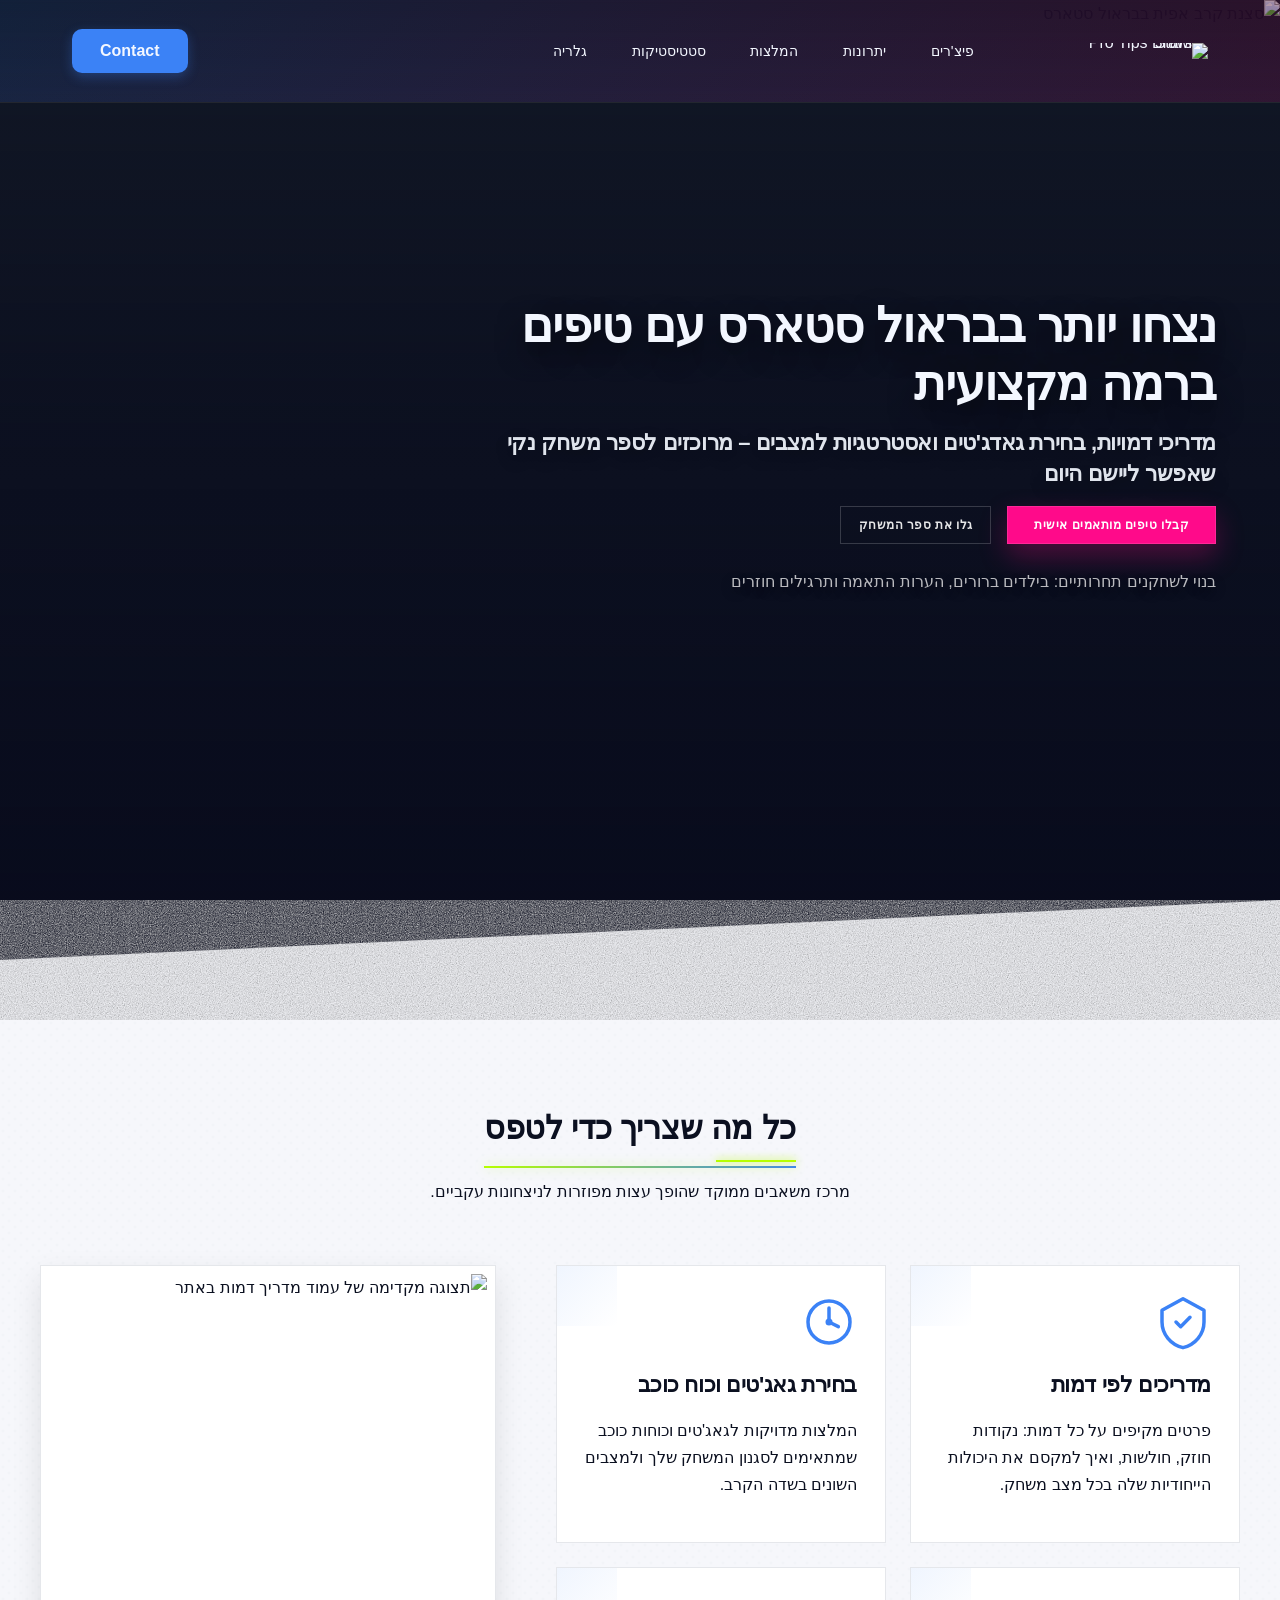
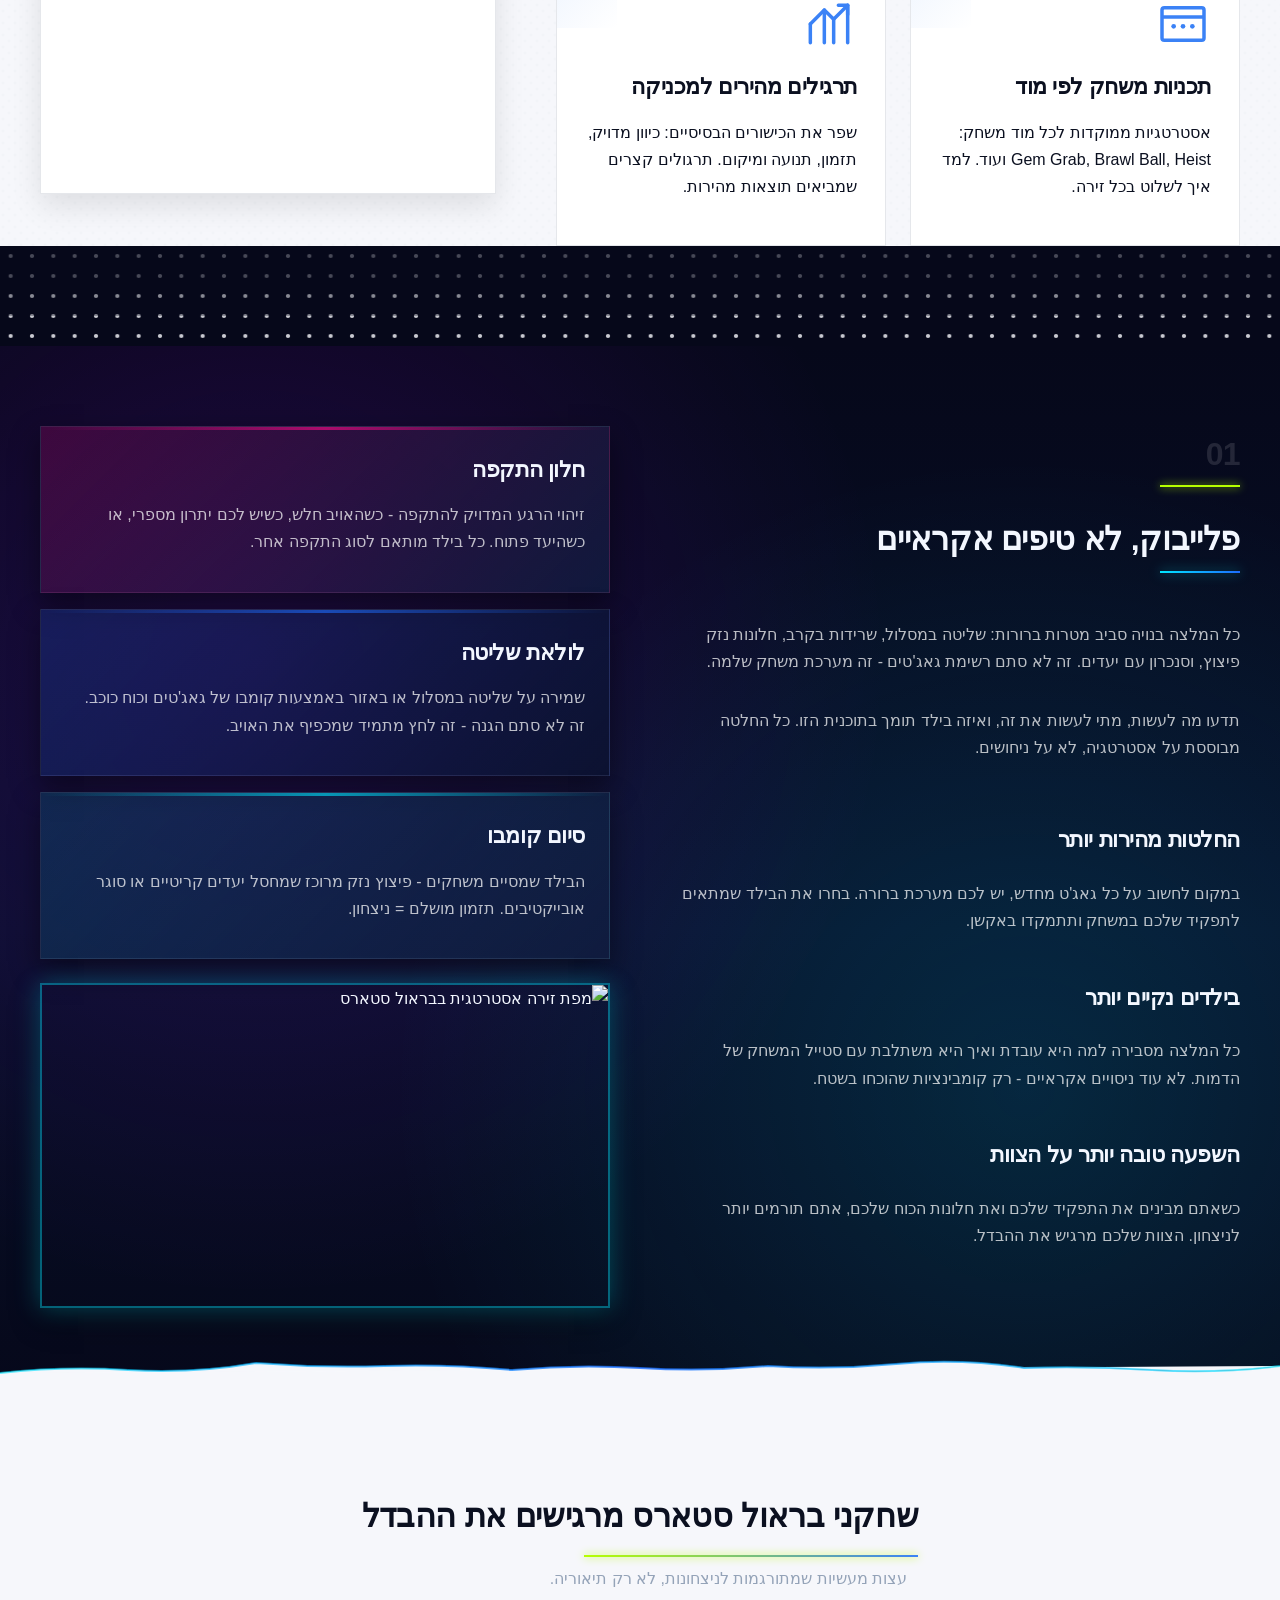
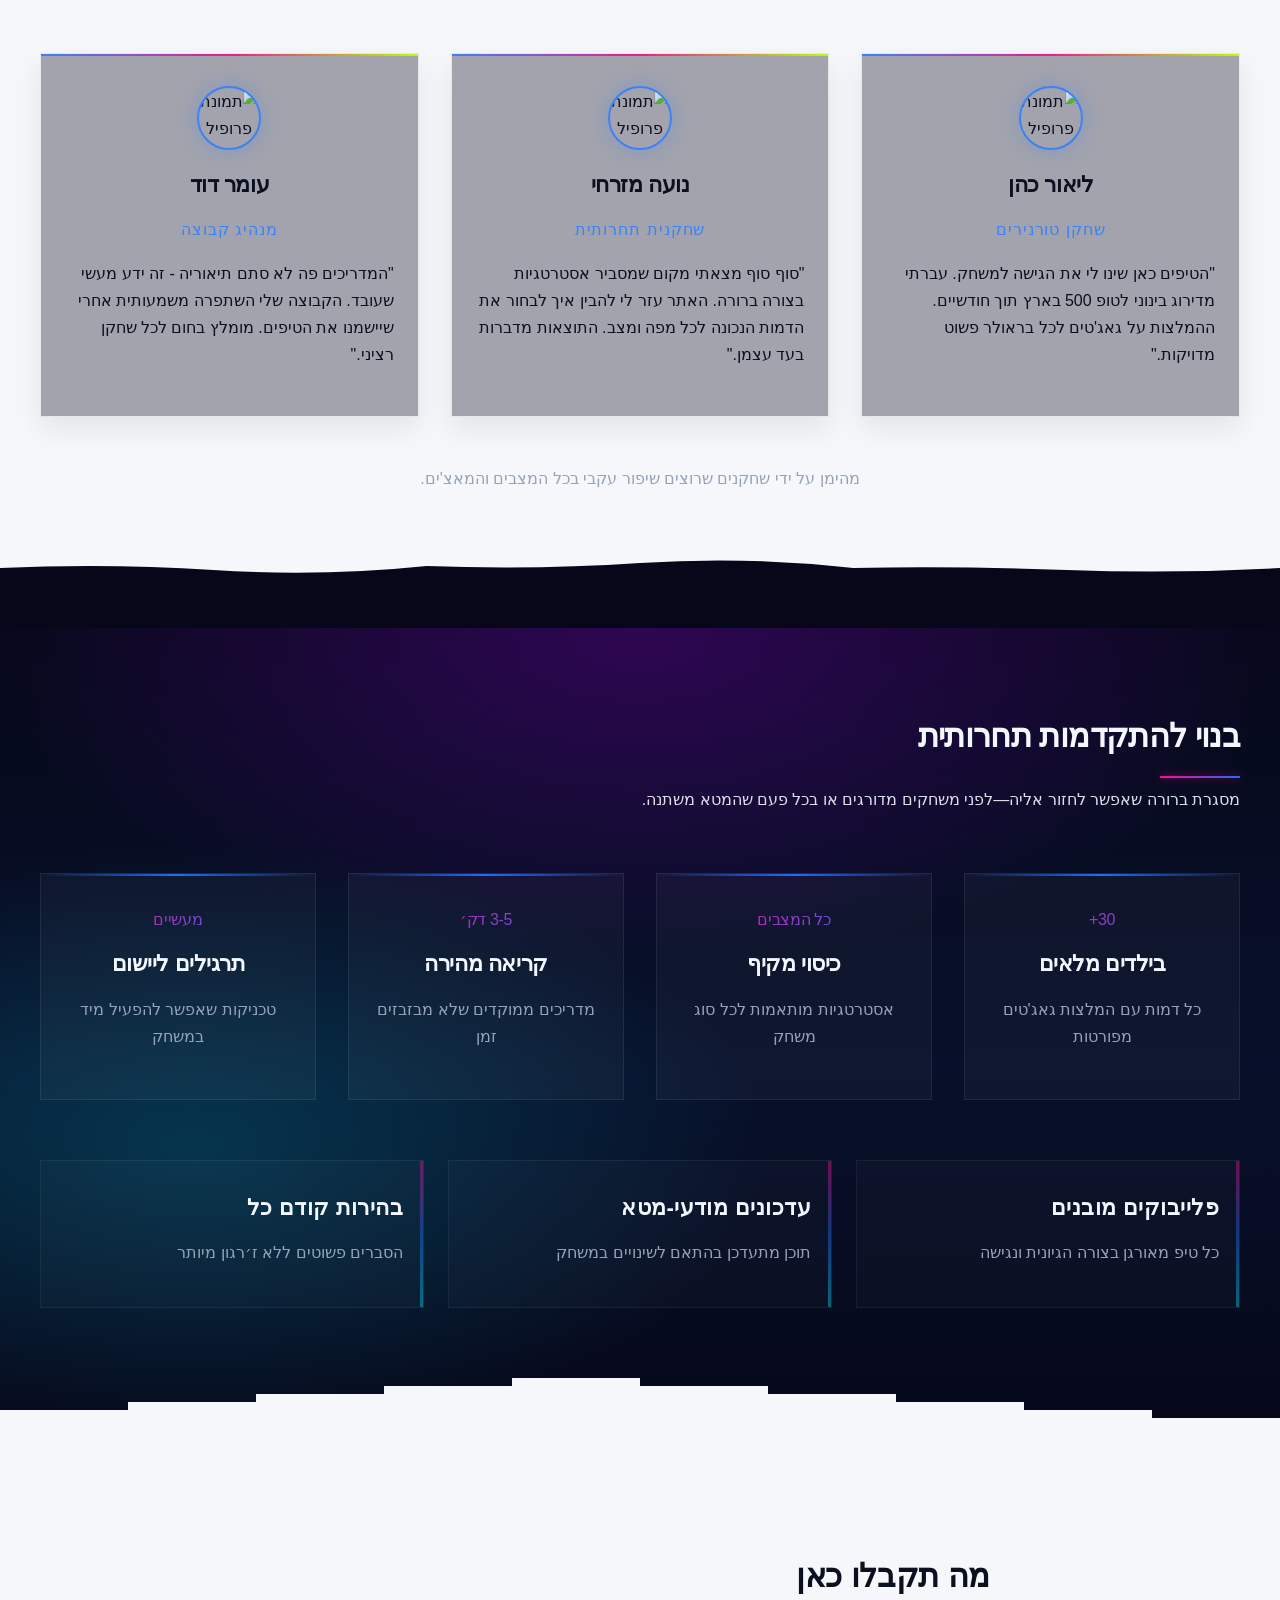
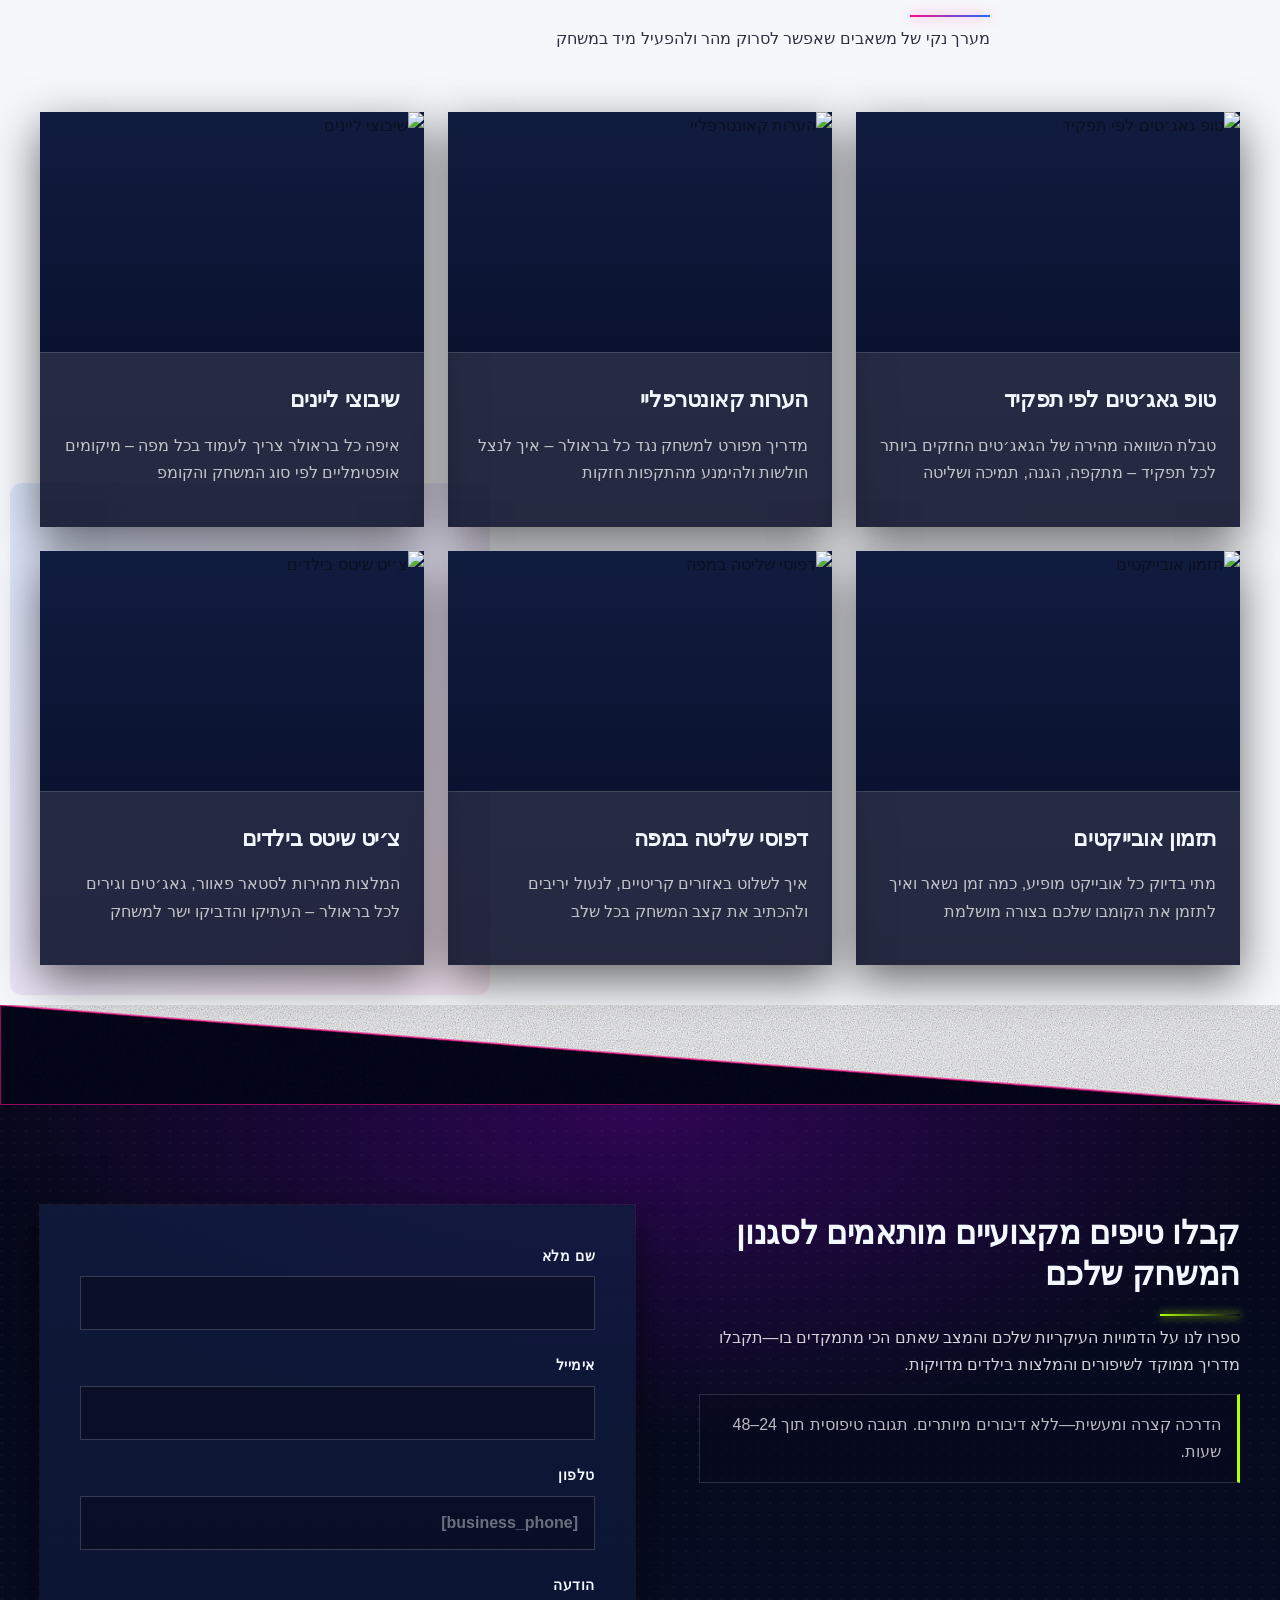
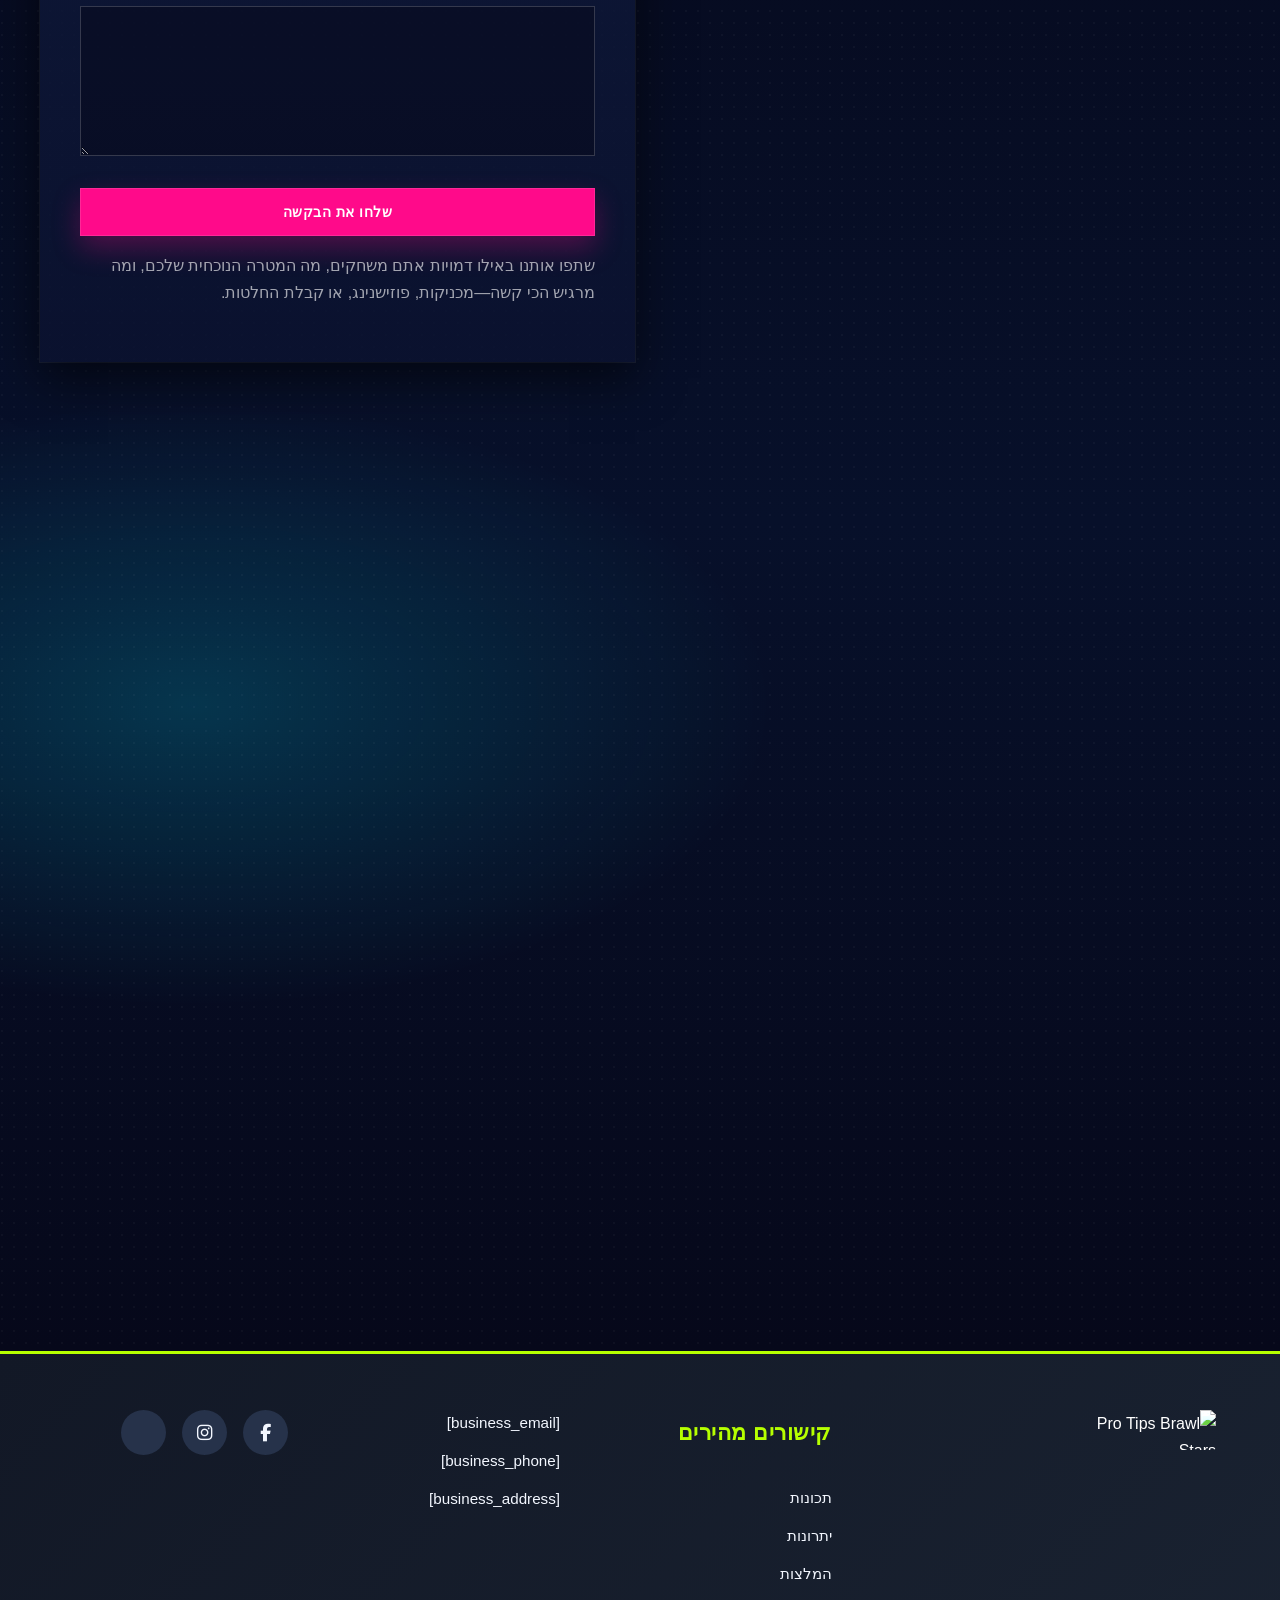
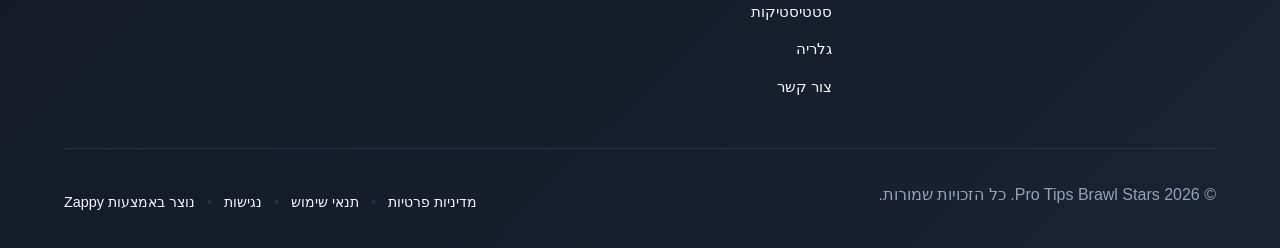
==== commit 7f057152: "Background sync: Progressive GitHub Sync" ====
--- a/public/index.html
+++ b/public/index.html
@@ -1 +1 @@
-<!doctype html><html dir="rtl" lang="he"><head><meta charset="UTF-8"><meta content="width=device-width,initial-scale=1" name="viewport"><meta content="index, follow" name="robots"><title>שדרג את המשחק שלך עם טיפים מקצועיים — Pro Tips Brawl Stars</title><meta content="גלה טיפים מתקדמים לבראול סטארס, המלצות גאג&#39;טים אופטימליות לכל דמות ואסטרטגיות מנצחות. הפוך לשחקן מוביל עם המדריכים המקיפים שלנו!" name="description"><meta content="שחקני בראול סטארס, טיפים לבראול סטארס, המלצות גאג'טים בראול סטארס, בראול סטארס טיפים מתקדמים, מדריך בראול סטארס" name="keywords"><script>!function(){"use strict";var t="a65ff0c8-a3ec-4e0e-93c4-f3b5bf7efbf3",e="https://api.zappy5.com/api/analytics/track",a=18e5,n=2592e6,o=!0,i=!0,r=!0;var s=function(){var e="zappy_visitor_"+t,a=null;try{if(a=localStorage.getItem(e)){var o=JSON.parse(a),i=Date.now();if(i-o.created<n)return o.lastSeen=i,localStorage.setItem(e,JSON.stringify(o)),o.id}}catch(t){console.warn("Zappy Analytics: LocalStorage not available")}var r="zv_"+Date.now()+"_"+Math.random().toString(36).substr(2,9);try{localStorage.setItem(e,JSON.stringify({id:r,created:Date.now(),lastSeen:Date.now()}))}catch(t){}return r}(),c=function(){var e="zappy_session_"+t,n=null;try{if(n=sessionStorage.getItem(e)){var o=JSON.parse(n),i=Date.now();if(i-o.timestamp<a)return o.timestamp=i,sessionStorage.setItem(e,JSON.stringify(o)),o.id}}catch(t){console.warn("Zappy Analytics: SessionStorage not available")}var r="zs_"+Date.now()+"_"+Math.random().toString(36).substr(2,9);try{sessionStorage.setItem(e,JSON.stringify({id:r,timestamp:Date.now()}))}catch(t){}return r}();function l(a,n){n=n||{};var o={website_id:t,event_type:a,page_path:window.location.pathname,referrer:document.referrer||"direct",visitor_id:s,session_id:c,metadata:n};if(navigator.sendBeacon){var i=new Blob([JSON.stringify(o)],{type:"application/json"});navigator.sendBeacon(e,i)}else fetch(e,{method:"POST",headers:{"Content-Type":"application/json"},body:JSON.stringify(o),keepalive:!0}).catch(function(t){console.warn("Zappy Analytics: Failed to track event",t)})}o&&l("pageview",{title:document.title,url:window.location.href}),i&&document.addEventListener("click",function(t){var e=t.target;if("BUTTON"===e.tagName||e.closest("button")){var a="BUTTON"===e.tagName?e:e.closest("button");l("click",{element:"button",text:a.textContent.trim().substring(0,100),id:a.id||null,class:a.className||null})}else if("A"===e.tagName||e.closest("a")){var n="A"===e.tagName?e:e.closest("a");l("navigation",{element:"link",text:n.textContent.trim().substring(0,100),href:n.href,external:n.hostname!==window.location.hostname})}},!0),r&&document.addEventListener("submit",function(t){var e=t.target;l("form_submit",{form_id:e.id||null,form_name:e.name||null,form_action:e.action||null,form_method:e.method||"GET"})},!0);var m=Date.now();window.addEventListener("beforeunload",function(){l("page_unload",{time_on_page:Math.floor((Date.now()-m)/1e3),page_path:window.location.pathname})}),window.zappyAnalytics={track:l,getVisitorId:function(){return s},getSessionId:function(){return c}}}()</script><meta content="שדרג את המשחק שלך עם טיפים מקצועיים — Pro Tips Brawl Stars" property="og:title"/><meta content="גלה טיפים מתקדמים לבראול סטארס, המלצות גאג'טים אופטימליות לכל דמות ואסטרטגיות מנצחות. הפוך לשחקן מוביל עם המדריכים המקיפים שלנו!" property="og:description"/><meta content="website" property="og:type"/><meta content="he_IL" property="og:locale"/><meta content="summary_large_image" name="twitter:card"/><meta content="שדרג את המשחק שלך עם טיפים מקצועיים — Pro Tips Brawl Stars" name="twitter:title"/><meta content="גלה טיפים מתקדמים לבראול סטארס, המלצות גאג'טים אופטימליות לכל דמות ואסטרטגיות מנצחות. הפוך לשחקן מוביל עם המדריכים המקיפים שלנו!" name="twitter:description"/><link href="https://cdnjs.cloudflare.com/ajax/libs/font-awesome/6.4.0/css/all.min.css" rel="stylesheet"/><link href="/assets/favicon.ico" rel="icon" type="image/x-icon"/><link href="/assets/favicon-16x16.png" rel="icon" type="image/png" sizes="16x16"/><link href="/assets/favicon-32x32.png" rel="icon" type="image/png" sizes="32x32"/><link href="/assets/favicon-48x48.png" rel="icon" type="image/png" sizes="48x48"/><link href="/assets/favicon-192x192.png" rel="icon" type="image/png" sizes="192x192"/><link href="/assets/favicon-512x512.png" rel="icon" type="image/png" sizes="512x512"/><link href="/assets/apple-touch-icon.png" rel="apple-touch-icon"/><link href="https://cdn.jsdelivr.net/npm/vanilla-cookieconsent@3/dist/cookieconsent.css" rel="stylesheet"/><script src="https://cdn.jsdelivr.net/npm/vanilla-cookieconsent@3/dist/cookieconsent.umd.js"></script><script src="https://cdn.jsdelivr.net/gh/mickidum/acc_toolbar/acctoolbar/acctoolbar.min.js"></script><link href="/styles.css" rel="stylesheet"><style id="zappy-dropdown-submenu-styles">#navMenu li:has(.sub-menu),.nav-menu li:has(.sub-menu),.navbar li:has(.sub-menu),nav li:has(.sub-menu){position:relative}#navMenu .sub-menu,.nav-menu .sub-menu,.navbar .sub-menu,nav .sub-menu{display:block!important;position:absolute!important;top:100%;left:0;min-width:220px;background:#fff;border-radius:8px;box-shadow:0 8px 25px rgba(0,0,0,.15);padding:8px 0;opacity:0;visibility:hidden;transform:translateY(10px);transition:all .3s ease;z-index:1000;list-style:none;pointer-events:none}#navMenu li:hover>.sub-menu,.nav-menu li:hover>.sub-menu,.navbar li:hover>.sub-menu,nav li:hover>.sub-menu{opacity:1!important;visibility:visible!important;transform:translateY(0)!important;pointer-events:auto!important}.sub-menu li{list-style:none;margin:0;padding:0}.sub-menu a{display:block!important;padding:10px 16px!important;color:var(--text-dark,#333)!important;font-weight:500;text-decoration:none;white-space:nowrap;transition:background-color .2s}.sub-menu a:hover{background-color:#f5f5f5}[dir=rtl] .nav-menu .sub-menu,[dir=rtl] .navbar .sub-menu,[dir=rtl] nav .sub-menu,html[lang=ar] .nav-menu .sub-menu,html[lang=ar] .navbar .sub-menu,html[lang=ar] nav .sub-menu,html[lang=he] .nav-menu .sub-menu,html[lang=he] .navbar .sub-menu,html[lang=he] nav .sub-menu{left:auto!important;right:0!important}.sub-menu:empty,.sub-menu:not(:has(li)),.sub-menu:not(:has(li:not(.zappy-hidden-menu-item))){display:none!important;opacity:0!important;visibility:hidden!important;pointer-events:none!important}li:has(.menu-group-title):hover>.sub-menu{opacity:1!important;visibility:visible!important;transform:translateY(0)!important;pointer-events:auto!important}#navMenu>li>.menu-group-title,.nav-menu>li>.menu-group-title{display:inline-block;padding:.5rem 1rem;cursor:default;user-select:none}@media (max-width:768px){#navMenu .sub-menu,.nav-menu .sub-menu,.navbar .sub-menu,nav .sub-menu{position:static!important;transform:none!important;box-shadow:none!important;background:0 0!important;max-height:0;overflow:hidden;opacity:0;visibility:hidden;transition:max-height .3s ease,opacity .3s ease;padding:0!important;border-radius:0!important}.sub-menu.mobile-expanded{max-height:500px!important;opacity:1!important;visibility:visible!important;padding:8px 0 8px 16px!important}[dir=rtl] .sub-menu.mobile-expanded,html[lang=he] .sub-menu.mobile-expanded{padding:8px 16px 8px 0!important}#navMenu li:hover>.sub-menu,.nav-menu li:hover>.sub-menu,.navbar li:hover>.sub-menu,nav li:hover>.sub-menu{opacity:0;visibility:hidden;pointer-events:none}#navMenu li>.sub-menu.mobile-expanded,.nav-menu li>.sub-menu.mobile-expanded,.navbar li>.sub-menu.mobile-expanded,nav li>.sub-menu.mobile-expanded{opacity:1!important;visibility:visible!important;pointer-events:auto!important}#navMenu li:has(.sub-menu),.nav-menu li:has(.sub-menu),.navbar li:has(.sub-menu),nav li:has(.sub-menu){display:flex!important;flex-wrap:wrap!important;align-items:center!important;position:relative!important;min-height:44px!important}#navMenu li:has(.sub-menu)>a,.nav-menu li:has(.sub-menu)>a,.navbar li:has(.sub-menu)>a,nav li:has(.sub-menu)>a{flex:1!important;min-width:0!important}#navMenu li:has(.sub-menu)>.menu-group-title,.nav-menu li:has(.sub-menu)>.menu-group-title,.navbar li:has(.sub-menu)>.menu-group-title,nav li:has(.sub-menu)>.menu-group-title{flex:1!important;min-width:0!important;padding:0!important;line-height:inherit!important}#navMenu li:has(.sub-menu)>.sub-menu,.nav-menu li:has(.sub-menu)>.sub-menu,.navbar li:has(.sub-menu)>.sub-menu,nav li:has(.sub-menu)>.sub-menu{flex-basis:100%!important;width:100%!important}#navMenu li:has(.sub-menu)>a [class*=arrow],#navMenu li:has(.sub-menu)>a [class*=chevron],.nav-menu li:has(.sub-menu)>a .fa-angle-down,.nav-menu li:has(.sub-menu)>a .fa-chevron-down,.nav-menu li:has(.sub-menu)>a [class*=arrow],.nav-menu li:has(.sub-menu)>a [class*=chevron],nav li:has(.sub-menu)>a [class*=arrow],nav li:has(.sub-menu)>a [class*=chevron]{display:none!important;visibility:hidden!important}.mobile-submenu-toggle{display:flex!important;align-items:center!important;justify-content:center!important;width:44px!important;height:auto!important;background:0 0!important;border:none!important;cursor:pointer!important;color:var(--text-dark)!important;position:static!important;flex-shrink:0!important;align-self:stretch!important;z-index:2!important;padding:0!important;margin:0!important}.mobile-submenu-toggle::after{content:''!important;width:0!important;height:0!important;border-left:6px solid transparent!important;border-right:6px solid transparent!important;border-top:7px solid currentColor!important;transition:transform .3s ease!important}.mobile-submenu-toggle.expanded::after{transform:rotate(180deg)!important}.sub-menu a{padding:10px 0!important;display:block!important;color:var(--text-dark)!important}.navbar .sub-menu li a,.zappy-products-dropdown .sub-menu a,nav.navbar .sub-menu li a{color:var(--text-dark)!important}}@media (min-width:769px){.mobile-submenu-toggle{display:none!important}}</style><style id="mobile-lang-menu-deployed-css">@media (max-width:768px){.lang-switcher,.nav-container .lang-switcher,.nav-cta-container .lang-switcher,.nav-ecommerce-icons .lang-switcher,.nav-icons-left .lang-switcher,.navbar .lang-switcher,.navbar .nav-cta-container .lang-switcher{display:none!important}.mobile-lang-menu{width:100%;border-top:1px solid rgba(128,128,128,.2);padding:8px 0 0 0;margin-top:8px}.mobile-lang-toggle{display:flex!important;align-items:center;justify-content:space-between;width:100%;padding:12px 16px;background:0 0;border:none;cursor:pointer;font-size:15px;color:inherit;font-family:inherit}.mobile-lang-toggle::after{content:'';display:inline-block;width:8px;height:8px;border-right:2px solid currentColor;border-bottom:2px solid currentColor;transform:rotate(45deg);transition:transform .3s ease;margin-left:8px}.mobile-lang-toggle.expanded::after{transform:rotate(-135deg)}.mobile-lang-options{max-height:0;overflow:hidden;transition:max-height .3s ease}.mobile-lang-options.expanded{max-height:300px}.mobile-lang-option{display:flex!important;align-items:center;gap:10px;padding:10px 24px;text-decoration:none;color:inherit;font-size:14px;font-family:inherit}.mobile-lang-option:hover{background:rgba(128,128,128,.1)}.mobile-lang-option.active{font-weight:600;opacity:.7;pointer-events:none}.mobile-lang-option img{width:20px;height:20px;border-radius:50%}}@media (min-width:769px){.mobile-lang-menu{display:none!important}}</style><style id="zappy-widget-visibility">#mic-access-tool-box,#mic-access-tool-general-button,#mic-init-access-tool #mic-access-tool-box,#mic-init-access-tool #mic-access-tool-general-button,#mic-init-access-tool .mic-access-tool-general-button,._access-icon,._access-menu,.mic-access-tool-box,.mic-access-tool-general-button,div[id*=mic-access-tool-box]{display:none!important;visibility:hidden!important;opacity:0!important;pointer-events:none!important}</style></head><body><nav class="navbar" dir="rtl"><button class="mobile-toggle" aria-label="תפריט" id="mobileToggle"><svg viewBox="0 0 24 24" fill="none" class="hamburger-icon" height="24" width="24"><path d="M3 12h18M3 6h18M3 18h18" stroke="currentColor" stroke-width="2" stroke-linecap="round"/></svg><svg viewBox="0 0 24 24" fill="none" class="close-icon" height="24" width="24" style="display:none"><path d="M18 6L6 18M6 6l12 12" stroke="currentColor" stroke-width="2" stroke-linecap="round"/></svg></button><button class="phone-header-btn" aria-label="התקשר"><svg viewBox="0 0 24 24" fill="currentColor" height="20" width="20"><path d="M22 16.92v3a2 2 0 0 1-2.18 2 19.79 19.79 0 0 1-8.63-3.07 19.5 19.5 0 0 1-6-6 19.79 19.79 0 0 1-3.07-8.67A2 2 0 0 1 4.11 2h3a2 2 0 0 1 2 1.72 12.84 12.84 0 0 0 .7 2.81 2 2 0 0 1-.45 2.11L8.09 9.91a16 16 0 0 0 6 6l1.27-1.27a2 2 0 0 1 2.11-.45 12.84 12.84 0 0 0 2.81.7A2 2 0 0 1 22 16.92z"/></svg></button><div class="nav-container"><div class="nav-right-group"><div class="nav-brand"><a href="/" class="logo-link"><img alt="Pro Tips Brawl Stars" src="/assets/business-logo.webp" class="logo"/></a></div><ul class="nav-menu" id="navMenu"><li><a href="#features">פיצ'רים</a></li><li><a href="#benefits">יתרונות</a></li><li><a href="#testimonials">המלצות</a></li><li><a href="#stats">סטטיסטיקות</a></li><li><a href="#showcase">גלריה</a></li></ul></div><div class="nav-cta-container"><a href="#contact" class="nav-cta-btn">Contact</a></div></div></nav><script>window.addEventListener("load",function(){const e=document.querySelector(".navbar, nav, header");if(!e)return void console.log("[Navbar] Navbar element not found");let t=document.getElementById("mobileToggle")||document.querySelector(".mobile-toggle")||document.querySelector(".hamburger")||document.querySelector(".hamburger-menu")||document.querySelector(".menu-toggle")||document.querySelector(".burger-menu")||document.querySelector('[aria-label="Menu"]')||document.querySelector('[aria-label="תפריט"]');const o=document.querySelector(".phone-header-btn"),n=window.getComputedStyle(e);let r=n.backgroundColor;if(console.log("[Navbar] Initial navbar background:",r),"transparent"===r||"rgba(0, 0, 0, 0)"===r||r.startsWith("rgba")&&r.includes(", 0)")){const e=n.backgroundImage;if(e&&"none"!==e)console.log("[Navbar] Navbar has background image/gradient, using dark text"),r="rgb(240, 240, 240)";else{const e=window.getComputedStyle(document.body).backgroundColor;console.log("[Navbar] Navbar transparent, using body background:",e),r=e}}const i=r.match(/\d+/g);if(i&&i.length>=3){const e=(.299*parseInt(i[0])+.587*parseInt(i[1])+.114*parseInt(i[2]))/255;console.log("[Navbar] Mobile button colors preserved from Claude CSS (luminance:",e.toFixed(2)+")");const n=document.createElement("style");n.id="zappy-mobile-nav-fix";document.documentElement.lang;document.documentElement.dir,n.textContent='\n        /* Hide mobile buttons on desktop, show only on mobile */\n        @media (min-width: 769px) {\n          .mobile-toggle,\n          .phone-header-btn {\n            display: none !important;\n          }\n        }\n        \n        /* Show and position mobile buttons correctly on mobile */\n        @media (max-width: 768px) {\n          .mobile-toggle,\n          .phone-header-btn {\n            position: absolute !important;\n            top: 50% !important;\n            transform: translateY(-50%) !important;\n            z-index: 1001 !important;\n            display: flex !important;\n            align-items: center !important;\n            justify-content: center !important;\n            width: 36px !important;\n            height: 36px !important;\n            border-radius: 50% !important;\n            border: none !important;\n            cursor: pointer !important;\n            padding: 6px !important;\n            background: none !important;\n            color: var(--nav-text, var(--text-dark)) !important;\n          }\n          \n          /* LTR positioning (default): hamburger LEFT, phone RIGHT */\n          html:not([dir="rtl"]):not([lang="he"]):not([lang="ar"]) .mobile-toggle,\n          html[dir="ltr"] .mobile-toggle {\n            left: 12px !important;\n            right: auto !important;\n          }\n          html:not([dir="rtl"]):not([lang="he"]):not([lang="ar"]) .phone-header-btn,\n          html[dir="ltr"] .phone-header-btn {\n            right: 12px !important;\n            left: auto !important;\n          }\n          \n          /* RTL positioning: hamburger RIGHT, phone LEFT */\n          html[dir="rtl"] .mobile-toggle,\n          html[lang="he"] .mobile-toggle,\n          html[lang="ar"] .mobile-toggle {\n            right: 12px !important;\n            left: auto !important;\n          }\n          html[dir="rtl"] .phone-header-btn,\n          html[lang="he"] .phone-header-btn,\n          html[lang="ar"] .phone-header-btn {\n            left: 12px !important;\n            right: auto !important;\n          }\n          \n          /* CRITICAL: Ensure nav-container has min-height on mobile */\n          /* All children are positioned absolutely/fixed on mobile, so height:auto collapses to 0 */\n          .nav-container {\n            min-height: 70px !important;\n            position: relative !important;\n          }\n          \n          /* Ensure SVG icons are properly sized and inherit color */\n          .mobile-toggle svg,\n          .phone-header-btn svg {\n            width: 24px !important;\n            height: 24px !important;\n            /* Don\'t force display - let JavaScript control hamburger/close toggle */\n          }\n          \n          /* Reset nav-cta-container on mobile - remove desktop box-shadow/padding */\n          /* that creates a visible ghost box when CTA button is hidden */\n          .nav-cta-container {\n            box-shadow: none !important;\n            padding: 0 !important;\n          }\n          \n          /* Hide nav-cta-container entirely on mobile when there\'s no lang-switcher */\n          /* (only the CTA button is inside, and it\'s hidden on mobile) */\n          .nav-cta-container:not(:has(.lang-switcher)) {\n            display: none !important;\n          }\n          \n          /* CRITICAL: Prevent hero image fade gradient from bleeding over headline text */\n          /* The .image-fade-gradient has bottom: -30px (extends below parent) */\n          /* On mobile stacked layout, this overlaps the h1 text below the image */\n          .hero-image-column {\n            overflow: hidden !important;\n          }\n          .image-fade-gradient {\n            bottom: 0 !important;\n          }\n          \n          /* Hide desktop language switcher on mobile - hamburger menu handles it */\n          /* High specificity to override stored CSS */\n          .lang-switcher,\n          .nav-cta-container .lang-switcher,\n          .nav-container .lang-switcher,\n          .navbar .lang-switcher,\n          .navbar .nav-cta-container .lang-switcher {\n            display: none !important;\n          }\n        }\n      ';const r=document.getElementById("zappy-mobile-nav-fix");r&&r.remove(),document.head.appendChild(n),console.log("[Navbar] Critical CSS injected for mobile nav positioning");const l=window.innerWidth<=768;if(t){const e=t.querySelector(".hamburger-icon"),o=t.querySelector(".close-icon");e&&(e.style.setProperty("width","24px","important"),e.style.setProperty("height","24px","important"),e.style.setProperty("display","block","important")),o&&(o.style.setProperty("width","24px","important"),o.style.setProperty("height","24px","important"),o.style.setProperty("display","none","important")),l?(t.style.setProperty("position","absolute","important"),t.style.setProperty("top","50%","important"),t.style.setProperty("transform","translateY(-50%)","important"),t.style.setProperty("z-index","1001","important"),t.style.removeProperty("left"),t.style.removeProperty("right"),console.log("[Navbar] Mobile toggle positioning applied (mobile viewport)")):(t.style.removeProperty("position"),t.style.removeProperty("top"),t.style.removeProperty("transform"),t.style.removeProperty("z-index"),t.style.removeProperty("left"),t.style.removeProperty("right"),console.log("[Navbar] Desktop viewport - cleared mobile toggle inline positioning"))}if(o){const e=o.querySelector("svg");e&&(e.style.width="24px",e.style.height="24px",e.setAttribute("width","24"),e.setAttribute("height","24")),l?(o.style.setProperty("position","absolute","important"),o.style.setProperty("top","50%","important"),o.style.setProperty("transform","translateY(-50%)","important"),o.style.setProperty("z-index","1001","important"),o.style.removeProperty("left"),o.style.removeProperty("right"),console.log("[Navbar] Phone button positioning applied (mobile viewport)")):(o.style.removeProperty("position"),o.style.removeProperty("top"),o.style.removeProperty("transform"),o.style.removeProperty("z-index"),o.style.removeProperty("left"),o.style.removeProperty("right"),console.log("[Navbar] Desktop viewport - cleared phone button inline positioning"))}}else console.log("[Navbar] Could not parse background color:",r);t=document.getElementById("mobileToggle")||document.querySelector(".mobile-toggle")||document.querySelector(".hamburger")||document.querySelector(".hamburger-menu")||document.querySelector(".menu-toggle")||document.querySelector(".burger-menu")||document.querySelector('[aria-label="Menu"]')||document.querySelector('[aria-label="תפריט"]');const l=document.getElementById("navMenu")||document.querySelector(".nav-menu")||document.querySelector(".nav-links")||document.querySelector("nav ul:not(.submenu)");if(!t||!l)return void console.log("[Navbar] Mobile toggle or menu not found:",{toggle:!!t,menu:!!l});l.id||(l.id="navMenu"),console.log("[Navbar] Initializing mobile menu...");const a=t.cloneNode(!0);t.parentNode.replaceChild(a,t),a.addEventListener("click",function(e){e.preventDefault(),e.stopPropagation();const t=this.querySelector(".hamburger-icon"),o=this.querySelector(".close-icon");l.classList.contains("active")?(l.classList.remove("active"),t&&t.style.setProperty("display","block","important"),o&&o.style.setProperty("display","none","important"),document.body.style.overflow="",console.log("[Navbar] Menu closed")):(l.classList.add("active"),t&&t.style.setProperty("display","none","important"),o&&o.style.setProperty("display","block","important"),document.body.style.overflow="hidden",console.log("[Navbar] Menu opened"))}),l.querySelectorAll("a").forEach(function(e){e.addEventListener("click",function(){if("#"===this.getAttribute("href"))return;const e=a.querySelector(".hamburger-icon"),t=a.querySelector(".close-icon");l.classList.remove("active"),e&&e.style.setProperty("display","block","important"),t&&t.style.setProperty("display","none","important"),document.body.style.overflow="",console.log("[Navbar] Menu closed (link clicked)")})});var s=l.querySelectorAll(".dropdown-toggle");s.forEach(function(e){e.addEventListener("click",function(e){e.preventDefault(),e.stopPropagation();var t=this.closest(".nav-dropdown");t&&(t.parentNode.querySelectorAll(".nav-dropdown.open").forEach(function(e){e!==t&&e.classList.remove("open")}),t.classList.toggle("open"),console.log("[Navbar] Dropdown toggled:",t.classList.contains("open")?"open":"closed"))})}),document.addEventListener("click",function(e){e.target.closest(".nav-dropdown")||document.querySelectorAll(".nav-dropdown.open").forEach(function(e){e.classList.remove("open")})}),console.log("[Navbar] Dropdown handlers initialized for "+s.length+" dropdowns"),o&&o.addEventListener("click",function(){const e=document.querySelectorAll('a[href^="tel:"]'),t=e.length>0?e[0].getAttribute("href").replace("tel:",""):"[business_phone]";window.location.href="tel:"+t,console.log("[Navbar] Phone button clicked")}),console.log("[Navbar] Mobile menu initialized successfully");const p=function(){const e=document.querySelector(".whatsapp-float");e&&(window.innerWidth>=769?(e.style.setProperty("display","none","important"),e.style.setProperty("visibility","hidden","important"),e.style.setProperty("opacity","0","important"),e.style.setProperty("pointer-events","none","important"),console.log("[WhatsApp] Button hidden on desktop")):(e.style.removeProperty("display"),e.style.removeProperty("visibility"),e.style.removeProperty("opacity"),e.style.removeProperty("pointer-events"),console.log("[WhatsApp] Button visible on mobile")))};let c;p(),window.addEventListener("resize",function(){clearTimeout(c),c=setTimeout(p,100)})})</script><main><section class="index-hero-section" data-layout-spec="בית-hero" data-hero-type="fullscreen-scrim"><img alt="סצנת קרב אפית בבראול סטארס" src="/assets/site-index-hero-image-1.webp" data-context="Epic Brawl Stars gaming scene: vibrant action shot of multiple colorful Brawl Stars characters in dynamic combat poses against an explosive arena background with neon energy effects, dramatic lighting, and competitive gaming atmosphere. High-energy composition with bright blues, hot pinks, electric yellows, and purple accents. Cinematic wide angle, professional esports quality." data-placeholder="index-hero-image-1" height="1080" width="1920" class="index-hero-section__bg-image" data-hero-bg="true" data-preserve-bg="0"/><div class="index-hero-section__scrim" aria-hidden="true"></div><div class="index-hero-section__overlay-content"><div class="index-hero-section__content-container"><h1 class="index-hero-section__headline">נצחו יותר בבראול סטארס עם טיפים ברמה מקצועית</h1><h3 class="index-hero-section__subtitle">מדריכי דמויות, בחירת גאדג'טים ואסטרטגיות למצבים – מרוכזים לספר משחק נקי שאפשר ליישם היום</h3><div class="index-hero-section__cta-row"><a href="#contact" class="index-hero-section__btn index-hero-section__btn--primary">קבלו טיפים מותאמים אישית</a><a href="#features" class="index-hero-section__btn index-hero-section__btn--secondary">גלו את ספר המשחק</a></div><p class="index-hero-section__trust-line">בנוי לשחקנים תחרותיים: בילדים ברורים, הערות התאמה ותרגילים חוזרים</p></div></div><div class="index-hero-section__divider-wrapper"><svg viewBox="0 0 1200 120" xmlns="http://www.w3.org/2000/svg" aria-hidden="true" data-no-icon-edit="true" preserveAspectRatio="none"><defs><linearGradient id="index-hero-divider-gradient" x1="0%" x2="100%" y1="0%" y2="0%"><stop offset="0%" stop-color="#E91E8C" stop-opacity="0.25"/><stop offset="50%" stop-color="#3B82F6" stop-opacity="0.18"/><stop offset="100%" stop-color="#B6FF00" stop-opacity="0.12"/></linearGradient><filter id="index-hero-grain"><feTurbulence baseFrequency="0.9" numOctaves="4" type="fractalNoise"/><feColorMatrix type="saturate" values="0"/><feBlend in2="SourceGraphic" mode="multiply"/></filter></defs><path d="M0,120 L0,60 L1200,0 L1200,120 Z" fill="#F6F7FB" filter="url(#index-hero-grain)"/></svg></div></section><section class="index-features-section" data-layout-spec="בית-features"><div class="index-features-container"><div class="index-features-intro"><h2 class="index-features-title">כל מה שצריך כדי לטפס<span class="index-features-title-underline"></span></h2><p class="index-features-subtitle">מרכז משאבים ממוקד שהופך עצות מפוזרות לניצחונות עקביים.</p></div><div class="index-features-content-wrapper"><div class="index-features-cards-column"><div class="index-features-card"><div class="index-features-card-icon-wrapper"><svg viewBox="0 0 48 48" xmlns="http://www.w3.org/2000/svg" class="index-features-card-icon" data-element-type="icon" data-icon-type="svg" fill="none"><path d="M24 4L6 14V24C6 34.5 13.5 43.5 24 46C34.5 43.5 42 34.5 42 24V14L24 4Z" stroke="currentColor" stroke-width="3" stroke-linejoin="round"/><path d="M18 24L22 28L30 20" stroke="currentColor" stroke-width="3" stroke-linecap="round" stroke-linejoin="round"/></svg></div><h3 class="index-features-card-title">מדריכים לפי דמות</h3><p class="index-features-card-text">פרטים מקיפים על כל דמות: נקודות חוזק, חולשות, ואיך למקסם את היכולות הייחודיות שלה בכל מצב משחק.</p></div><div class="index-features-card"><div class="index-features-card-icon-wrapper"><svg viewBox="0 0 48 48" xmlns="http://www.w3.org/2000/svg" class="index-features-card-icon" data-element-type="icon" data-icon-type="svg" fill="none"><circle cx="24" cy="24" r="18" stroke="currentColor" stroke-width="3"/><path d="M24 12V24L32 28" stroke="currentColor" stroke-width="3" stroke-linecap="round" stroke-linejoin="round"/><circle cx="24" cy="24" r="3" fill="currentColor"/></svg></div><h3 class="index-features-card-title">בחירת גאג'טים וכוח כוכב</h3><p class="index-features-card-text">המלצות מדויקות לגאג'טים וכוחות כוכב שמתאימים לסגנון המשחק שלך ולמצבים השונים בשדה הקרב.</p></div><div class="index-features-card"><div class="index-features-card-icon-wrapper"><svg viewBox="0 0 48 48" xmlns="http://www.w3.org/2000/svg" class="index-features-card-icon" data-element-type="icon" data-icon-type="svg" fill="none"><rect height="28" width="36" x="6" y="10" rx="2" stroke="currentColor" stroke-width="3"/><path d="M6 18H42" stroke="currentColor" stroke-width="3"/><circle cx="16" cy="26" r="2" fill="currentColor"/><circle cx="24" cy="26" r="2" fill="currentColor"/><circle cx="32" cy="26" r="2" fill="currentColor"/></svg></div><h3 class="index-features-card-title">תכניות משחק לפי מוד</h3><p class="index-features-card-text">אסטרטגיות ממוקדות לכל מוד משחק: Gem Grab, Brawl Ball, Heist ועוד. למד איך לשלוט בכל זירה.</p></div><div class="index-features-card"><div class="index-features-card-icon-wrapper"><svg viewBox="0 0 48 48" xmlns="http://www.w3.org/2000/svg" class="index-features-card-icon" data-element-type="icon" data-icon-type="svg" fill="none"><path d="M8 24L20 12L28 20L40 8" stroke="currentColor" stroke-width="3" stroke-linecap="round" stroke-linejoin="round"/><path d="M32 8H40V16" stroke="currentColor" stroke-width="3" stroke-linecap="round" stroke-linejoin="round"/><path d="M8 40V24" stroke="currentColor" stroke-width="3" stroke-linecap="round"/><path d="M20 40V12" stroke="currentColor" stroke-width="3" stroke-linecap="round"/><path d="M28 40V20" stroke="currentColor" stroke-width="3" stroke-linecap="round"/><path d="M40 40V8" stroke="currentColor" stroke-width="3" stroke-linecap="round"/></svg></div><h3 class="index-features-card-title">תרגילים מהירים למכניקה</h3><p class="index-features-card-text">שפר את הכישורים הבסיסיים: כיוון מדויק, תזמון, תנועה ומיקום. תרגולים קצרים שמביאים תוצאות מהירות.</p></div></div><div class="index-features-image-column"><div class="index-features-image-wrapper"><img alt="תצוגה מקדימה של עמוד מדריך דמות באתר" src="/assets/site-index-features-image-1.webp" data-context="A clean, modern UI mockup screenshot of a Brawl Stars character guide page on a gaming tips website. The mockup shows a vibrant character profile with stats, abilities, gadget recommendations, and strategic tips. The design features the colorful, energetic Brawl Stars aesthetic with neon accents (#3B82F6 blue, #E91E8C pink, #B6FF00 lime green), dark backgrounds, and a premium editorial layout. The screenshot should look like a real website page with Hebrew text, showing sections for character stats, recommended builds, and gameplay strategies. High-quality, professional gaming website design." data-placeholder="index-features-image-1" height="700" width="600" class="index-features-preview-image"/></div></div></div></div><div class="index-features-divider-wrapper"><svg viewBox="0 0 1200 100" xmlns="http://www.w3.org/2000/svg" aria-hidden="true" data-no-icon-edit="true" preserveAspectRatio="none"><defs><pattern height="20" id="halftone-pattern" patternUnits="userSpaceOnUse" width="20" x="0" y="0"><circle cx="10" cy="10" r="2" fill="var(--bg-dark)"/></pattern><mask id="halftone-mask"><rect height="100" width="1200" x="0" y="0" fill="white"/><rect height="40" width="1200" x="0" y="0" fill="url(#halftone-pattern)" opacity="0.3"/><rect height="30" width="1200" x="0" y="40" fill="url(#halftone-pattern)" opacity="0.6"/><rect height="30" width="1200" x="0" y="70" fill="url(#halftone-pattern)" opacity="0.9"/></mask></defs><path d="M0,100 L0,0 L1200,0 L1200,100 Z" fill="#06081A" mask="url(#halftone-mask)"/></svg></div></section><section class="index-benefits-section" data-layout-spec="בית-benefits"><div class="index-benefits-container"><div class="index-benefits-content-column"><div class="index-benefits-chapter"><h2 class="index-benefits-chapter-number">01</h2><h2 class="index-benefits-title">פלייבוק, לא טיפים אקראיים</h2></div><div class="index-benefits-intro"><p>כל המלצה בנויה סביב מטרות ברורות: שליטה במסלול, שרידות בקרב, חלונות נזק פיצוץ, וסנכרון עם יעדים. זה לא סתם רשימת גאג'טים - זה מערכת משחק שלמה.</p><p>תדעו מה לעשות, מתי לעשות את זה, ואיזה בילד תומך בתוכנית הזו. כל החלטה מבוססת על אסטרטגיה, לא על ניחושים.</p></div><div class="index-benefits-list"><div class="index-benefits-item"><h3 class="index-benefits-item-title">החלטות מהירות יותר</h3><p>במקום לחשוב על כל גאג'ט מחדש, יש לכם מערכת ברורה. בחרו את הבילד שמתאים לתפקיד שלכם במשחק ותתמקדו באקשן.</p></div><div class="index-benefits-item"><h3 class="index-benefits-item-title">בילדים נקיים יותר</h3><p>כל המלצה מסבירה למה היא עובדת ואיך היא משתלבת עם סטייל המשחק של הדמות. לא עוד ניסויים אקראיים - רק קומבינציות שהוכחו בשטח.</p></div><div class="index-benefits-item"><h3 class="index-benefits-item-title">השפעה טובה יותר על הצוות</h3><p>כשאתם מבינים את התפקיד שלכם ואת חלונות הכוח שלכם, אתם תורמים יותר לניצחון. הצוות שלכם מרגיש את ההבדל.</p></div></div></div><div class="index-benefits-playbook-column"><div class="index-benefits-playbook-strips"><div class="index-benefits-strip index-benefits-strip-1"><h3 class="index-benefits-strip-title">חלון התקפה</h3><p class="index-benefits-strip-text">זיהוי הרגע המדויק להתקפה - כשהאויב חלש, כשיש לכם יתרון מספרי, או כשהיעד פתוח. כל בילד מותאם לסוג התקפה אחר.</p></div><div class="index-benefits-strip index-benefits-strip-2"><h3 class="index-benefits-strip-title">לולאת שליטה</h3><p class="index-benefits-strip-text">שמירה על שליטה במסלול או באזור באמצעות קומבו של גאג'טים וכוח כוכב. זה לא סתם הגנה - זה לחץ מתמיד שמכפיף את האויב.</p></div><div class="index-benefits-strip index-benefits-strip-3"><h3 class="index-benefits-strip-title">סיום קומבו</h3><p class="index-benefits-strip-text">הבילד שמסיים משחקים - פיצוץ נזק מרוכז שמחסל יעדים קריטיים או סוגר אובייקטיבים. תזמון מושלם = ניצחון.</p></div></div><div class="index-benefits-image-wrapper"><img alt="מפת זירה אסטרטגית בבראול סטארס" src="/assets/site-index-benefits-image-1.webp" data-context="צילום מסך של מפת זירה בבראול סטארס, מראה נקודות אסטרטגיות ומסלולי תנועה, עם סימונים טקטיים ואזורי שליטה מודגשים בצבעי ניאון כחול וציאן, רקע כהה של משחק תחרותי" data-placeholder="index-benefits-image-1" height="340" width="600" class="index-benefits-map-image"/></div></div></div><div class="index-benefits-divider-wrapper"><svg viewBox="0 0 1200 80" xmlns="http://www.w3.org/2000/svg" aria-hidden="true" data-no-icon-edit="true" preserveAspectRatio="none"><defs><linearGradient id="index-benefits-neon-rim" x1="0%" x2="100%" y1="0%" y2="0%"><stop offset="0%" style="stop-color:#00E6FF;stop-opacity:0.6"/><stop offset="50%" style="stop-color:#1D6DFF;stop-opacity:0.8"/><stop offset="100%" style="stop-color:#00E6FF;stop-opacity:0.6"/></linearGradient></defs><path d="M0,80 L0,45 Q60,38 120,42 T240,35 Q300,40 360,38 T480,42 Q540,36 600,40 T720,38 Q780,42 840,36 T960,40 Q1020,38 1080,42 T1200,38 L1200,80 Z" fill="var(--bg-light)"/><path d="M0,45 Q60,38 120,42 T240,35 Q300,40 360,38 T480,42 Q540,36 600,40 T720,38 Q780,42 840,36 T960,40 Q1020,38 1080,42 T1200,38" stroke="url(#index-benefits-neon-rim)" stroke-width="2" fill="var(--bg-light)"/></svg></div></section><section class="index-testimonials-section" data-layout-spec="בית-testimonials"><div class="index-testimonials-container"><div class="index-testimonials-intro"><h2>שחקני בראול סטארס מרגישים את ההבדל</h2><p class="index-testimonials-subtitle">עצות מעשיות שמתורגמות לניצחונות, לא רק תיאוריה.</p></div><div class="index-testimonials-grid"><div class="index-testimonial-card"><div class="index-testimonial-avatar"><img alt="תמונת פרופיל של שחקן" src="/assets/site-testimonial-avatar-1.webp" data-context="Gaming avatar icon - colorful Brawl Stars style character portrait, vibrant and energetic" data-placeholder="testimonial-avatar-1" height="64" width="64"/></div><h3 class="index-testimonial-name">ליאור כהן</h3><p class="index-testimonial-role">שחקן טורנירים</p><p class="index-testimonial-quote">"הטיפים כאן שינו לי את הגישה למשחק. עברתי מדירוג בינוני לטופ 500 בארץ תוך חודשיים. ההמלצות על גאג'טים לכל בראולר פשוט מדויקות."</p></div><div class="index-testimonial-card"><div class="index-testimonial-avatar"><img alt="תמונת פרופיל של שחקן" src="/assets/site-testimonial-avatar-2.webp" data-context="Gaming avatar icon - colorful Brawl Stars style character portrait, vibrant and energetic, different from first avatar" data-placeholder="testimonial-avatar-2" height="64" width="64"/></div><h3 class="index-testimonial-name">נועה מזרחי</h3><p class="index-testimonial-role">שחקנית תחרותית</p><p class="index-testimonial-quote">"סוף סוף מצאתי מקום שמסביר אסטרטגיות בצורה ברורה. האתר עזר לי להבין איך לבחור את הדמות הנכונה לכל מפה ומצב. התוצאות מדברות בעד עצמן."</p></div><div class="index-testimonial-card"><div class="index-testimonial-avatar"><img alt="תמונת פרופיל של שחקן" src="/assets/site-testimonial-avatar-3.webp" data-context="Gaming avatar icon - colorful Brawl Stars style character portrait, vibrant and energetic, different from previous avatars" data-placeholder="testimonial-avatar-3" height="64" width="64"/></div><h3 class="index-testimonial-name">עומר דוד</h3><p class="index-testimonial-role">מנהיג קבוצה</p><p class="index-testimonial-quote">"המדריכים פה לא סתם תיאוריה - זה ידע מעשי שעובד. הקבוצה שלי השתפרה משמעותית אחרי שיישמנו את הטיפים. מומלץ בחום לכל שחקן רציני."</p></div></div><p class="index-testimonials-social-proof">מהימן על ידי שחקנים שרוצים שיפור עקבי בכל המצבים והמאצ'ים.</p></div><div class="index-testimonials-divider-wrapper"><svg viewBox="0 0 1200 100" xmlns="http://www.w3.org/2000/svg" aria-hidden="true" data-no-icon-edit="true" preserveAspectRatio="none"><defs><linearGradient id="testimonials-wave-gradient" x1="0%" x2="100%" y1="0%" y2="0%"><stop offset="0%" style="stop-color:#00E6FF;stop-opacity:1"/><stop offset="50%" style="stop-color:#A700FF;stop-opacity:1"/><stop offset="100%" style="stop-color:#FF0A8A;stop-opacity:1"/></linearGradient></defs><path d="M0,100 L0,40 Q100,35 200,42 T400,38 Q500,42 600,35 T800,40 Q900,38 1000,42 T1200,40 L1200,100 Z" fill="#06081A"/></svg></div></section><section class="index-stats-section" data-layout-spec="בית-stats"><div class="index-stats-container"><div class="index-stats-intro"><h2 class="index-stats-title">בנוי להתקדמות תחרותית</h2><p class="index-stats-description">מסגרת ברורה שאפשר לחזור אליה—לפני משחקים מדורגים או בכל פעם שהמטא משתנה.</p></div><div class="index-stats-grid"><div class="index-stats-item"><p class="index-stats-number">30+</p><h3 class="index-stats-label">בילדים מלאים</h3><p class="index-stats-clarifier">כל דמות עם המלצות גאג'טים מפורטות</p></div><div class="index-stats-item"><p class="index-stats-number">כל המצבים</p><h3 class="index-stats-label">כיסוי מקיף</h3><p class="index-stats-clarifier">אסטרטגיות מותאמות לכל סוג משחק</p></div><div class="index-stats-item"><p class="index-stats-number">3-5 דק׳</p><h3 class="index-stats-label">קריאה מהירה</h3><p class="index-stats-clarifier">מדריכים ממוקדים שלא מבזבזים זמן</p></div><div class="index-stats-item"><p class="index-stats-number">מעשיים</p><h3 class="index-stats-label">תרגילים ליישום</h3><p class="index-stats-clarifier">טכניקות שאפשר להפעיל מיד במשחק</p></div></div><div class="index-stats-trust-row"><div class="index-stats-badge"><h3 class="index-stats-badge-title">פלייבוקים מובנים</h3><p class="index-stats-badge-text">כל טיפ מאורגן בצורה הגיונית ונגישה</p></div><div class="index-stats-badge"><h3 class="index-stats-badge-title">עדכונים מודעי-מטא</h3><p class="index-stats-badge-text">תוכן מתעדכן בהתאם לשינויים במשחק</p></div><div class="index-stats-badge"><h3 class="index-stats-badge-title">בהירות קודם כל</h3><p class="index-stats-badge-text">הסברים פשוטים ללא ז׳רגון מיותר</p></div></div></div><div class="index-stats-divider-wrapper"><svg viewBox="0 0 1200 60" xmlns="http://www.w3.org/2000/svg" aria-hidden="true" data-no-icon-edit="true" preserveAspectRatio="none"><defs><linearGradient id="stepGradient" x1="0%" x2="100%" y1="0%" y2="0%"><stop offset="0%" style="stop-color:#1D6DFF;stop-opacity:0.6"/><stop offset="50%" style="stop-color:#FF0A8A;stop-opacity:0.5"/><stop offset="100%" style="stop-color:#00E6FF;stop-opacity:0.4"/></linearGradient></defs><path d="M1200,60 L1200,50 L1080,50 L1080,42 L960,42 L960,34 L840,34 L840,26 L720,26 L720,18 L600,18 L600,10 L480,10 L480,18 L360,18 L360,26 L240,26 L240,34 L120,34 L120,42 L0,42 L0,60 Z" fill="var(--bg-light)"/><path d="M1200,60 L1200,52 L1080,52 L1080,44 L960,44 L960,36 L840,36 L840,28 L720,28 L720,20 L600,20 L600,12 L480,12 L480,20 L360,20 L360,28 L240,28 L240,36 L120,36 L120,44 L0,44 L0,60 Z" fill="var(--bg-light)"/></svg></div></section><section class="index-showcase-section" data-layout-spec="בית-showcase"><div class="index-showcase-container"><div class="index-showcase-intro"><h2>מה תקבלו כאן</h2><p>מערך נקי של משאבים שאפשר לסרוק מהר ולהפעיל מיד במשחק</p></div><div class="index-showcase-grid-wrapper"><div class="index-showcase-backplate" aria-hidden="true"></div><div class="index-showcase-grid"><article class="index-showcase-tile"><div class="index-showcase-tile-image"><img alt="טופ גאג׳טים לפי תפקיד" src="/assets/site-index-showcase-image-1.webp" data-context="Brawl Stars game screenshot showing top gadgets comparison chart with character icons, gadget symbols, and role indicators in vibrant game-style UI with purple and pink accents" data-placeholder="index-showcase-image-1" height="400" width="600"/></div><div class="index-showcase-tile-content"><h3>טופ גאג׳טים לפי תפקיד</h3><p>טבלת השוואה מהירה של הגאג׳טים החזקים ביותר לכל תפקיד – מתקפה, הגנה, תמיכה ושליטה</p></div></article><article class="index-showcase-tile"><div class="index-showcase-tile-image"><img alt="הערות קאונטרפליי" src="/assets/site-index-showcase-image-2.webp" data-context="Brawl Stars tactical notes page showing counter-matchup matrix with character portraits, advantage/disadvantage arrows, and strategic tips in neon cyan and magenta theme" data-placeholder="index-showcase-image-2" height="400" width="600"/></div><div class="index-showcase-tile-content"><h3>הערות קאונטרפליי</h3><p>מדריך מפורט למשחק נגד כל בראולר – איך לנצל חולשות ולהימנע מהתקפות חזקות</p></div></article><article class="index-showcase-tile"><div class="index-showcase-tile-image"><img alt="שיבוצי ליינים" src="/assets/site-index-showcase-image-3.webp" data-context="Brawl Stars map layout showing lane assignments with colored zones, character positioning markers, and strategic movement paths in electric blue and hot pink overlay" data-placeholder="index-showcase-image-3" height="400" width="600"/></div><div class="index-showcase-tile-content"><h3>שיבוצי ליינים</h3><p>איפה כל בראולר צריך לעמוד בכל מפה – מיקומים אופטימליים לפי סוג המשחק והקומפ</p></div></article><article class="index-showcase-tile"><div class="index-showcase-tile-image"><img alt="תזמון אובייקטים" src="/assets/site-index-showcase-image-4.webp" data-context="Brawl Stars objective timer infographic with countdown clocks, spawn point indicators, and timing charts in vibrant game UI style with neon green highlights" data-placeholder="index-showcase-image-4" height="400" width="600"/></div><div class="index-showcase-tile-content"><h3>תזמון אובייקטים</h3><p>מתי בדיוק כל אובייקט מופיע, כמה זמן נשאר ואיך לתזמן את הקומבו שלכם בצורה מושלמת</p></div></article><article class="index-showcase-tile"><div class="index-showcase-tile-image"><img alt="דפוסי שליטה במפה" src="/assets/site-index-showcase-image-5.webp" data-context="Brawl Stars map control strategy diagram showing territory zones, pressure points, and tactical movement patterns with glowing neon overlays and grid lines" data-placeholder="index-showcase-image-5" height="400" width="600"/></div><div class="index-showcase-tile-content"><h3>דפוסי שליטה במפה</h3><p>איך לשלוט באזורים קריטיים, לנעול יריבים ולהכתיב את קצב המשחק בכל שלב</p></div></article><article class="index-showcase-tile"><div class="index-showcase-tile-image"><img alt="צ׳יט שיטס בילדים" src="/assets/site-index-showcase-image-6.webp" data-context="Brawl Stars build cheat sheet showing character loadout cards with star power icons, gadget symbols, and gear recommendations in colorful game-style layout" data-placeholder="index-showcase-image-6" height="400" width="600"/></div><div class="index-showcase-tile-content"><h3>צ׳יט שיטס בילדים</h3><p>המלצות מהירות לסטאר פאוור, גאג׳טים וגירים לכל בראולר – העתיקו והדביקו ישר למשחק</p></div></article></div></div></div><div class="index-showcase-divider-wrapper"><svg viewBox="0 0 1200 100" xmlns="http://www.w3.org/2000/svg" aria-hidden="true" data-no-icon-edit="true" preserveAspectRatio="none"><defs><filter id="index-showcase-grain"><feTurbulence baseFrequency="0.9" numOctaves="4" type="fractalNoise"/><feColorMatrix type="saturate" values="0"/><feBlend in2="SourceGraphic" mode="multiply"/></filter></defs><path d="M0,100 L0,0 L1200,100 Z" fill="#06081A" filter="url(#index-showcase-grain)"/><path d="M0,100 L0,0 L1200,100 Z" stroke="#FF0A8A" stroke-width="2" fill="#06081A" opacity="0.6"/></svg></div></section><section class="index-contact-section" data-layout-spec="בית-contact" id="contact" style="min-height:1846.6px !important"><div class="index-contact-container"><div class="index-contact-grid zappy-preserve-css-grid" data-original-gap="64px" data-original-item-width="541" data-zappy-auto-grid="true" data-zappy-grid-align="start" id="zappy-auto-grid-1773303359047-qm8auc" style="grid-template-columns:540.95px 595.05px"><div class="index-contact-cta-column" data-grid-item-index="0"><h2 class="index-contact-title">קבלו טיפים מקצועיים מותאמים לסגנון המשחק שלכם</h2><p class="index-contact-description">ספרו לנו על הדמויות העיקריות שלכם והמצב שאתם הכי מתמקדים בו—תקבלו מדריך ממוקד לשיפורים והמלצות בילדים מדויקות.</p><p class="index-contact-reassurance">הדרכה קצרה ומעשית—ללא דיבורים מיותרים. תגובה טיפוסית תוך 24–48 שעות.</p></div><div class="index-contact-form-column" data-grid-item-index="1"><form class="contact-form index-contact-form"><div class="index-contact-field"><label class="index-contact-label" for="contact-name">שם מלא</label><input class="index-contact-input" id="contact-name" name="name" required/></div><div class="index-contact-field"><label class="index-contact-label" for="contact-email">אימייל</label><input class="index-contact-input" id="contact-email" name="email" required type="email"/></div><div class="index-contact-field"><label class="index-contact-label" for="contact-phone">טלפון</label><input class="index-contact-input" id="contact-phone" name="phone" type="tel" placeholder="[business_phone]"/></div><div class="index-contact-field"><label class="index-contact-label" for="contact-message">הודעה</label><textarea class="index-contact-textarea" id="contact-message" name="message" required rows="5"></textarea></div><button class="index-contact-submit" data-element-id="btn-1773303358961-ivxebxn8d" data-element-type="button" data-native-element="true" type="submit">שלחו את הבקשה</button><p class="index-contact-expectation">שתפו אותנו באילו דמויות אתם משחקים, מה המטרה הנוכחית שלכם, ומה מרגיש הכי קשה—מכניקות, פוזישנינג, או קבלת החלטות.</p></form></div></div></div></section></main><footer class="site-footer"><div class="footer-container"><div class="footer-top"><div class="footer-column company-info"><img alt="Pro Tips Brawl Stars" src="/assets/business-logo.webp" class="logo"/></div><div class="footer-column quick-links"><h3 class="footer-heading">קישורים מהירים</h3><ul class="footer-list"><li><a href="#features">תכונות</a></li><li><a href="#benefits">יתרונות</a></li><li><a href="#testimonials">המלצות</a></li><li><a href="#stats">סטטיסטיקות</a></li><li><a href="#showcase">גלריה</a></li><li><a href="#contact">צור קשר</a></li></ul></div><div class="footer-column contact-info"><ul class="footer-list contact-list"><li><a href="mailto:[business_email]">[business_email]</a></li><li><i class="fa-phone fas"></i><a href="tel:[business_phone]">[business_phone]</a></li><li><a href="/"><span>[business_address]</span></a></li></ul></div><div class="footer-column social-media"><div class="social-links"><a href="[facebook_handle]" class="social-icon" aria-label="Facebook"><i class="fab fa-facebook-f"></i></a><a href="[instagram_handle]" class="social-icon" aria-label="Instagram"><i class="fab fa-instagram"></i></a><a href="[whatsapp_handle]" class="social-icon" aria-label="WhatsApp"></a></div></div></div><div class="footer-bottom"><div class="copyright"><p>© 2026 Pro Tips Brawl Stars. כל הזכויות שמורות.</p></div><div class="footer-legal"><a href="/privacy">מדיניות פרטיות</a><span class="separator">•</span><a href="/terms">תנאי שימוש</a><span class="separator">•</span><a href="/accessibility">נגישות</a><span class="separator">•</span><a href="https://zappy5.com" class="zappy-attribution" target="_blank">נוצר באמצעות Zappy</a></div></div></div></footer><a href="https://wa.me/[whatsapp_handle]" class="whatsapp-float" aria-label="WhatsApp"><i class="fab fa-whatsapp"></i></a><div data-integration="accessibility:toolbar"></div><script src="/script.js"></script><script id="zappy-mobile-submenu-script">!function(){function e(){if(window.innerWidth>768)return document.querySelectorAll(".mobile-submenu-toggle").forEach(function(e){e.remove()}),void document.querySelectorAll(".sub-menu.mobile-expanded").forEach(function(e){e.classList.remove("mobile-expanded")});document.querySelectorAll(".nav-menu li:has(.sub-menu), nav li:has(.sub-menu), .navbar li:has(.sub-menu), #navMenu li:has(.sub-menu)").forEach(function(e){if(!e.querySelector(".mobile-submenu-toggle")){var t=e.querySelector(".sub-menu"),n=e.querySelector(":scope > a");if(t&&n){var o=document.createElement("button");o.className="mobile-submenu-toggle",o.setAttribute("aria-label","Toggle submenu"),o.setAttribute("type","button"),n.insertAdjacentElement("afterend",o),o.addEventListener("click",function(e){e.preventDefault(),e.stopPropagation(),document.querySelectorAll(".sub-menu.mobile-expanded").forEach(function(e){if(e!==t){e.classList.remove("mobile-expanded");var n=e.parentElement.querySelector(".mobile-submenu-toggle");n&&n.classList.remove("expanded")}}),t.classList.toggle("mobile-expanded"),o.classList.toggle("expanded")})}}})}var t;"loading"===document.readyState?document.addEventListener("DOMContentLoaded",e):e(),window.addEventListener("resize",function(){clearTimeout(t),t=setTimeout(e,250)});var n=new MutationObserver(function(t){t.forEach(function(t){if("attributes"===t.type){var n=t.target;n.classList&&(n.classList.contains("active")||n.classList.contains("open"))&&setTimeout(e,100)}})});setTimeout(function(){document.querySelectorAll(".mobile-menu, .nav-menu, #navMenu, nav").forEach(function(e){n.observe(e,{attributes:!0,attributeFilter:["class","style"]})})},500)}()</script><script id="zappy-navbar-scroll-effect">!function(){var e=document.querySelector("nav.navbar,.navbar:not(.zappy-catalog-menu)"),t=document.querySelector(".zappy-catalog-menu,#zappy-catalog-menu");if(e){var r="rgba(18,24,38,0.85)",o=getComputedStyle(document.documentElement),a=(o.getPropertyValue("--text-dark").trim(),o.getPropertyValue("--text-light").trim()||"#ffffff");e.style.transition="background 0.3s ease,backdrop-filter 0.3s ease,-webkit-backdrop-filter 0.3s ease,box-shadow 0.3s ease",t&&(t.style.transition="background 0.3s ease,backdrop-filter 0.3s ease,-webkit-backdrop-filter 0.3s ease");var s="a,.navbar-brand,.navbar-brand a,.dropdown-toggle,.mobile-toggle,.phone-header-btn,.mobile-hamburger-btn,.mobile-close-btn,.mobile-submenu-toggle,.nav-link",n=["cart-link","login-link","nav-search-toggle","search-toggle"];window.addEventListener("scroll",w,{passive:!0}),window.addEventListener("resize",w,{passive:!0}),w();var l=document.querySelector('section[class*="hero"],[data-hero-type],main>section:first-child'),i=!1;if(l){var d=getComputedStyle(l),p=d.backgroundImage;if(p&&"none"!==p)if(-1!==p.indexOf("url(")){var c=d.backgroundColor.match(/\d+/g);i=!(c&&c.length>=3)||v(parseInt(c[0]),parseInt(c[1]),parseInt(c[2]))<.4}else if(-1!==p.indexOf("gradient")){var b=p.match(/rgba?\(\s*(\d+)\s*,\s*(\d+)\s*,\s*(\d+)/g);if(b&&b.length>0){for(var y=0,g=0;g<b.length;g++){var m=b[g].match(/\d+/g);y+=v(parseInt(m[0]),parseInt(m[1]),parseInt(m[2]))}i=y/b.length<.4}else i=!0}else i=!0;else{var u=d.backgroundColor.match(/\d+/g);u&&u.length>=3&&(i=v(parseInt(u[0]),parseInt(u[1]),parseInt(u[2]))<.4)}}i||(window.removeEventListener("scroll",w),window.removeEventListener("resize",w),e.classList.add("scrolled"),window.innerWidth>768&&(e.style.setProperty("--frosted-text",a),e.style.setProperty("background-image","none","important"),e.style.setProperty("background-color",r,"important"),e.style.backdropFilter="blur(12px)",e.style.webkitBackdropFilter="blur(12px)",e.style.boxShadow="0 2px 16px rgba(0,0,0,0.12)",k(e,a)),t&&(t.classList.add("scrolled"),window.innerWidth>768&&(t.style.setProperty("background",r,"important"),t.style.setProperty("backdrop-filter","blur(12px)","important"),t.style.setProperty("-webkit-backdrop-filter","blur(12px)","important"),k(t,a))),window._zappyNavNoDarkHero=!0)}function k(e,t){for(var r=e.querySelectorAll(s),o=0;o<r.length;o++){var a=!1;(r[o].closest(".sub-menu")||r[o].closest(".dropdown-menu"))&&(a=!0);for(var l=0;l<n.length;l++)if(r[o].classList.contains(n[l])){a=!0;break}a||r[o].style.setProperty("color",t,"important")}}function f(e){for(var t=e.querySelectorAll(s),r=0;r<t.length;r++)t[r].closest(".sub-menu")||t[r].closest(".dropdown-menu")||t[r].style.removeProperty("color")}function w(){if(!window._zappyNavNoDarkHero){if(window.innerWidth<=768)return e.classList.remove("scrolled"),f(e),void(t&&(t.classList.remove("scrolled"),f(t)));(window.scrollY||window.pageYOffset)>60?(e.classList.add("scrolled"),e.style.setProperty("background-color",r,"important"),e.style.setProperty("background-image","none","important"),e.style.setProperty("--frosted-text",a),e.style.backdropFilter="blur(12px)",e.style.webkitBackdropFilter="blur(12px)",e.style.boxShadow="0 2px 16px rgba(0,0,0,0.12)",k(e,a),t&&(t.classList.add("scrolled"),t.style.setProperty("background",r,"important"),t.style.setProperty("backdrop-filter","blur(12px)","important"),t.style.setProperty("-webkit-backdrop-filter","blur(12px)","important"),k(t,a))):(e.classList.remove("scrolled"),e.style.setProperty("background-color","transparent","important"),e.style.removeProperty("background-image"),e.style.removeProperty("--frosted-text"),e.style.backdropFilter="none",e.style.webkitBackdropFilter="none",e.style.boxShadow="none",f(e),t&&(t.classList.remove("scrolled"),t.style.setProperty("background","transparent","important"),t.style.setProperty("backdrop-filter","none","important"),t.style.setProperty("-webkit-backdrop-filter","none","important"),f(t)))}}function v(e,t,r){return t/=255,r/=255,.2126*(e=(e/=255)<=.03928?e/12.92:Math.pow((e+.055)/1.055,2.4))+.7152*(t=t<=.03928?t/12.92:Math.pow((t+.055)/1.055,2.4))+.0722*(r=r<=.03928?r/12.92:Math.pow((r+.055)/1.055,2.4))}}()</script><script id="zappy-mobile-lang-menu-script">!function(){function e(){if(window.innerWidth>768){var e=document.querySelector(".mobile-lang-menu");e&&e.remove()}else if(!document.querySelector(".mobile-lang-menu")){var n=document.querySelector(".lang-switcher");if(n){var a=n.querySelector(".lang-switcher-dropdown");if(a){var i=a.querySelectorAll(".lang-option");if(0!==i.length){var t=document.getElementById("navMenu")||document.querySelector(".nav-menu")||document.querySelector("nav ul");if(t){var l=document.documentElement.lang||"en",s=document.createElement("div");s.className="mobile-lang-menu";var c={he:{name:"עברית",flag:"https://api.iconify.design/circle-flags/il.svg"},en:{name:"English",flag:"https://api.iconify.design/circle-flags/us.svg"},ar:{name:"العربية",flag:"https://api.iconify.design/circle-flags/sa.svg"},fr:{name:"Français",flag:"https://api.iconify.design/circle-flags/fr.svg"},es:{name:"Español",flag:"https://api.iconify.design/circle-flags/es.svg"},de:{name:"Deutsch",flag:"https://api.iconify.design/circle-flags/de.svg"},ru:{name:"Русский",flag:"https://api.iconify.design/circle-flags/ru.svg"},zh:{name:"中文",flag:"https://api.iconify.design/circle-flags/cn.svg"},ja:{name:"日本語",flag:"https://api.iconify.design/circle-flags/jp.svg"},pt:{name:"Português",flag:"https://api.iconify.design/circle-flags/br.svg"},it:{name:"Italiano",flag:"https://api.iconify.design/circle-flags/it.svg"},ko:{name:"한국어",flag:"https://api.iconify.design/circle-flags/kr.svg"}}[l]||{name:l,flag:""},r=document.createElement("button");r.className="mobile-lang-toggle",r.type="button";var g=c.flag?'<img src="'+c.flag+'" width="20" height="20" alt="" style="border-radius:50%;margin-right:8px;margin-left:8px;">':"";r.innerHTML=g+c.name,s.appendChild(r);var o=document.createElement("div");o.className="mobile-lang-options";var d=document.createElement("a");d.className="mobile-lang-option active",d.href="#",d.innerHTML=g+c.name,o.appendChild(d),i.forEach(function(e){var n=document.createElement("a");n.className="mobile-lang-option",n.href=e.getAttribute("href"),n.innerHTML=e.innerHTML,o.appendChild(n)}),s.appendChild(o),t.appendChild(s),r.addEventListener("click",function(e){e.preventDefault(),e.stopPropagation(),r.classList.toggle("expanded"),o.classList.toggle("expanded")})}}}}}}"loading"===document.readyState?document.addEventListener("DOMContentLoaded",e):e(),window.addEventListener("resize",function(){clearTimeout(window._mlrt),window._mlrt=setTimeout(e,250)})}()</script></body></html>+<!doctype html><html dir="rtl" lang="he"><head><meta charset="UTF-8"><meta content="width=device-width,initial-scale=1" name="viewport"><meta content="index, follow" name="robots"><title>שדרג את המשחק שלך עם טיפים מקצועיים — Pro Tips Brawl Stars</title><meta content="גלה טיפים מתקדמים לבראול סטארס, המלצות גאג&#39;טים אופטימליות לכל דמות ואסטרטגיות מנצחות. הפוך לשחקן מוביל עם המדריכים המקיפים שלנו!" name="description"><meta content="שחקני בראול סטארס, טיפים לבראול סטארס, המלצות גאג'טים בראול סטארס, בראול סטארס טיפים מתקדמים, מדריך בראול סטארס" name="keywords"><script>!function(){"use strict";var t="a65ff0c8-a3ec-4e0e-93c4-f3b5bf7efbf3",e="https://api.zappy5.com/api/analytics/track",a=18e5,n=2592e6,o=!0,i=!0,r=!0;var s=function(){var e="zappy_visitor_"+t,a=null;try{if(a=localStorage.getItem(e)){var o=JSON.parse(a),i=Date.now();if(i-o.created<n)return o.lastSeen=i,localStorage.setItem(e,JSON.stringify(o)),o.id}}catch(t){console.warn("Zappy Analytics: LocalStorage not available")}var r="zv_"+Date.now()+"_"+Math.random().toString(36).substr(2,9);try{localStorage.setItem(e,JSON.stringify({id:r,created:Date.now(),lastSeen:Date.now()}))}catch(t){}return r}(),c=function(){var e="zappy_session_"+t,n=null;try{if(n=sessionStorage.getItem(e)){var o=JSON.parse(n),i=Date.now();if(i-o.timestamp<a)return o.timestamp=i,sessionStorage.setItem(e,JSON.stringify(o)),o.id}}catch(t){console.warn("Zappy Analytics: SessionStorage not available")}var r="zs_"+Date.now()+"_"+Math.random().toString(36).substr(2,9);try{sessionStorage.setItem(e,JSON.stringify({id:r,timestamp:Date.now()}))}catch(t){}return r}();function l(a,n){n=n||{};var o={website_id:t,event_type:a,page_path:window.location.pathname,referrer:document.referrer||"direct",visitor_id:s,session_id:c,metadata:n};if(navigator.sendBeacon){var i=new Blob([JSON.stringify(o)],{type:"application/json"});navigator.sendBeacon(e,i)}else fetch(e,{method:"POST",headers:{"Content-Type":"application/json"},body:JSON.stringify(o),keepalive:!0}).catch(function(t){console.warn("Zappy Analytics: Failed to track event",t)})}o&&l("pageview",{title:document.title,url:window.location.href}),i&&document.addEventListener("click",function(t){var e=t.target;if("BUTTON"===e.tagName||e.closest("button")){var a="BUTTON"===e.tagName?e:e.closest("button");l("click",{element:"button",text:a.textContent.trim().substring(0,100),id:a.id||null,class:a.className||null})}else if("A"===e.tagName||e.closest("a")){var n="A"===e.tagName?e:e.closest("a");l("navigation",{element:"link",text:n.textContent.trim().substring(0,100),href:n.href,external:n.hostname!==window.location.hostname})}},!0),r&&document.addEventListener("submit",function(t){var e=t.target;l("form_submit",{form_id:e.id||null,form_name:e.name||null,form_action:e.action||null,form_method:e.method||"GET"})},!0);var m=Date.now();window.addEventListener("beforeunload",function(){l("page_unload",{time_on_page:Math.floor((Date.now()-m)/1e3),page_path:window.location.pathname})}),window.zappyAnalytics={track:l,getVisitorId:function(){return s},getSessionId:function(){return c}}}()</script><meta content="שדרג את המשחק שלך עם טיפים מקצועיים — Pro Tips Brawl Stars" property="og:title"/><meta content="גלה טיפים מתקדמים לבראול סטארס, המלצות גאג'טים אופטימליות לכל דמות ואסטרטגיות מנצחות. הפוך לשחקן מוביל עם המדריכים המקיפים שלנו!" property="og:description"/><meta content="website" property="og:type"/><meta content="he_IL" property="og:locale"/><meta content="summary_large_image" name="twitter:card"/><meta content="שדרג את המשחק שלך עם טיפים מקצועיים — Pro Tips Brawl Stars" name="twitter:title"/><meta content="גלה טיפים מתקדמים לבראול סטארס, המלצות גאג'טים אופטימליות לכל דמות ואסטרטגיות מנצחות. הפוך לשחקן מוביל עם המדריכים המקיפים שלנו!" name="twitter:description"/><link href="https://cdnjs.cloudflare.com/ajax/libs/font-awesome/6.4.0/css/all.min.css" rel="stylesheet"/><link href="/assets/favicon.ico" rel="icon" type="image/x-icon"/><link href="/assets/favicon-16x16.png" rel="icon" type="image/png" sizes="16x16"/><link href="/assets/favicon-32x32.png" rel="icon" type="image/png" sizes="32x32"/><link href="/assets/favicon-48x48.png" rel="icon" type="image/png" sizes="48x48"/><link href="/assets/favicon-192x192.png" rel="icon" type="image/png" sizes="192x192"/><link href="/assets/favicon-512x512.png" rel="icon" type="image/png" sizes="512x512"/><link href="/assets/apple-touch-icon.png" rel="apple-touch-icon"/><link href="https://cdn.jsdelivr.net/npm/vanilla-cookieconsent@3/dist/cookieconsent.css" rel="stylesheet"/><script src="https://cdn.jsdelivr.net/npm/vanilla-cookieconsent@3/dist/cookieconsent.umd.js"></script><script src="https://cdn.jsdelivr.net/gh/mickidum/acc_toolbar/acctoolbar/acctoolbar.min.js"></script><link href="/styles.css" rel="stylesheet"><style id="zappy-dropdown-submenu-styles">#navMenu li:has(.sub-menu),.nav-menu li:has(.sub-menu),.navbar li:has(.sub-menu),nav li:has(.sub-menu){position:relative}#navMenu .sub-menu,.nav-menu .sub-menu,.navbar .sub-menu,nav .sub-menu{display:block!important;position:absolute!important;top:100%;left:0;min-width:220px;background:#fff;border-radius:8px;box-shadow:0 8px 25px rgba(0,0,0,.15);padding:8px 0;opacity:0;visibility:hidden;transform:translateY(10px);transition:all .3s ease;z-index:1000;list-style:none;pointer-events:none}#navMenu li:hover>.sub-menu,.nav-menu li:hover>.sub-menu,.navbar li:hover>.sub-menu,nav li:hover>.sub-menu{opacity:1!important;visibility:visible!important;transform:translateY(0)!important;pointer-events:auto!important}.sub-menu li{list-style:none;margin:0;padding:0}.sub-menu a{display:block!important;padding:10px 16px!important;color:var(--text-dark,#333)!important;font-weight:500;text-decoration:none;white-space:nowrap;transition:background-color .2s}.sub-menu a:hover{background-color:#f5f5f5}[dir=rtl] .nav-menu .sub-menu,[dir=rtl] .navbar .sub-menu,[dir=rtl] nav .sub-menu,html[lang=ar] .nav-menu .sub-menu,html[lang=ar] .navbar .sub-menu,html[lang=ar] nav .sub-menu,html[lang=he] .nav-menu .sub-menu,html[lang=he] .navbar .sub-menu,html[lang=he] nav .sub-menu{left:auto!important;right:0!important}.sub-menu:empty,.sub-menu:not(:has(li)),.sub-menu:not(:has(li:not(.zappy-hidden-menu-item))){display:none!important;opacity:0!important;visibility:hidden!important;pointer-events:none!important}li:has(.menu-group-title):hover>.sub-menu{opacity:1!important;visibility:visible!important;transform:translateY(0)!important;pointer-events:auto!important}#navMenu>li>.menu-group-title,.nav-menu>li>.menu-group-title{display:inline-block;padding:.5rem 1rem;cursor:default;user-select:none}@media (max-width:768px){#navMenu .sub-menu,.nav-menu .sub-menu,.navbar .sub-menu,nav .sub-menu{position:static!important;transform:none!important;box-shadow:none!important;background:0 0!important;max-height:0;overflow:hidden;opacity:0;visibility:hidden;transition:max-height .3s ease,opacity .3s ease;padding:0!important;border-radius:0!important}.sub-menu.mobile-expanded{max-height:500px!important;opacity:1!important;visibility:visible!important;padding:8px 0 8px 16px!important}[dir=rtl] .sub-menu.mobile-expanded,html[lang=he] .sub-menu.mobile-expanded{padding:8px 16px 8px 0!important}#navMenu li:hover>.sub-menu,.nav-menu li:hover>.sub-menu,.navbar li:hover>.sub-menu,nav li:hover>.sub-menu{opacity:0;visibility:hidden;pointer-events:none}#navMenu li>.sub-menu.mobile-expanded,.nav-menu li>.sub-menu.mobile-expanded,.navbar li>.sub-menu.mobile-expanded,nav li>.sub-menu.mobile-expanded{opacity:1!important;visibility:visible!important;pointer-events:auto!important}#navMenu li:has(.sub-menu),.nav-menu li:has(.sub-menu),.navbar li:has(.sub-menu),nav li:has(.sub-menu){display:flex!important;flex-wrap:wrap!important;align-items:center!important;position:relative!important;min-height:44px!important}#navMenu li:has(.sub-menu)>a,.nav-menu li:has(.sub-menu)>a,.navbar li:has(.sub-menu)>a,nav li:has(.sub-menu)>a{flex:1!important;min-width:0!important}#navMenu li:has(.sub-menu)>.menu-group-title,.nav-menu li:has(.sub-menu)>.menu-group-title,.navbar li:has(.sub-menu)>.menu-group-title,nav li:has(.sub-menu)>.menu-group-title{flex:1!important;min-width:0!important;padding:0!important;line-height:inherit!important}#navMenu li:has(.sub-menu)>.sub-menu,.nav-menu li:has(.sub-menu)>.sub-menu,.navbar li:has(.sub-menu)>.sub-menu,nav li:has(.sub-menu)>.sub-menu{flex-basis:100%!important;width:100%!important}#navMenu li:has(.sub-menu)>a [class*=arrow],#navMenu li:has(.sub-menu)>a [class*=chevron],.nav-menu li:has(.sub-menu)>a .fa-angle-down,.nav-menu li:has(.sub-menu)>a .fa-chevron-down,.nav-menu li:has(.sub-menu)>a [class*=arrow],.nav-menu li:has(.sub-menu)>a [class*=chevron],nav li:has(.sub-menu)>a [class*=arrow],nav li:has(.sub-menu)>a [class*=chevron]{display:none!important;visibility:hidden!important}.mobile-submenu-toggle{display:flex!important;align-items:center!important;justify-content:center!important;width:44px!important;height:auto!important;background:0 0!important;border:none!important;cursor:pointer!important;color:var(--text-dark)!important;position:static!important;flex-shrink:0!important;align-self:stretch!important;z-index:2!important;padding:0!important;margin:0!important}.mobile-submenu-toggle::after{content:''!important;width:0!important;height:0!important;border-left:6px solid transparent!important;border-right:6px solid transparent!important;border-top:7px solid currentColor!important;transition:transform .3s ease!important}.mobile-submenu-toggle.expanded::after{transform:rotate(180deg)!important}.sub-menu a{padding:10px 0!important;display:block!important;color:var(--text-dark)!important}.navbar .sub-menu li a,.zappy-products-dropdown .sub-menu a,nav.navbar .sub-menu li a{color:var(--text-dark)!important}}@media (min-width:769px){.mobile-submenu-toggle{display:none!important}}</style><style id="mobile-lang-menu-deployed-css">@media (max-width:768px){.lang-switcher,.nav-container .lang-switcher,.nav-cta-container .lang-switcher,.nav-ecommerce-icons .lang-switcher,.nav-icons-left .lang-switcher,.navbar .lang-switcher,.navbar .nav-cta-container .lang-switcher{display:none!important}.mobile-lang-menu{width:100%;border-top:1px solid rgba(128,128,128,.2);padding:8px 0 0 0;margin-top:8px}.mobile-lang-toggle{display:flex!important;align-items:center;justify-content:space-between;width:100%;padding:12px 16px;background:0 0;border:none;cursor:pointer;font-size:15px;color:inherit;font-family:inherit}.mobile-lang-toggle::after{content:'';display:inline-block;width:8px;height:8px;border-right:2px solid currentColor;border-bottom:2px solid currentColor;transform:rotate(45deg);transition:transform .3s ease;margin-left:8px}.mobile-lang-toggle.expanded::after{transform:rotate(-135deg)}.mobile-lang-options{max-height:0;overflow:hidden;transition:max-height .3s ease}.mobile-lang-options.expanded{max-height:300px}.mobile-lang-option{display:flex!important;align-items:center;gap:10px;padding:10px 24px;text-decoration:none;color:inherit;font-size:14px;font-family:inherit}.mobile-lang-option:hover{background:rgba(128,128,128,.1)}.mobile-lang-option.active{font-weight:600;opacity:.7;pointer-events:none}.mobile-lang-option img{width:20px;height:20px;border-radius:50%}}@media (min-width:769px){.mobile-lang-menu{display:none!important}}</style><style id="zappy-widget-visibility">#mic-access-tool-box,#mic-access-tool-general-button,#mic-init-access-tool #mic-access-tool-box,#mic-init-access-tool #mic-access-tool-general-button,#mic-init-access-tool .mic-access-tool-general-button,._access-icon,._access-menu,.mic-access-tool-box,.mic-access-tool-general-button,div[id*=mic-access-tool-box]{display:none!important;visibility:hidden!important;opacity:0!important;pointer-events:none!important}</style></head><body><nav class="navbar" dir="rtl"><button class="mobile-toggle" aria-label="תפריט" id="mobileToggle"><svg viewBox="0 0 24 24" fill="none" class="hamburger-icon" height="24" width="24"><path d="M3 12h18M3 6h18M3 18h18" stroke="currentColor" stroke-width="2" stroke-linecap="round"/></svg><svg viewBox="0 0 24 24" fill="none" class="close-icon" height="24" width="24" style="display:none"><path d="M18 6L6 18M6 6l12 12" stroke="currentColor" stroke-width="2" stroke-linecap="round"/></svg></button><button class="phone-header-btn" aria-label="התקשר"><svg viewBox="0 0 24 24" fill="currentColor" height="20" width="20"><path d="M22 16.92v3a2 2 0 0 1-2.18 2 19.79 19.79 0 0 1-8.63-3.07 19.5 19.5 0 0 1-6-6 19.79 19.79 0 0 1-3.07-8.67A2 2 0 0 1 4.11 2h3a2 2 0 0 1 2 1.72 12.84 12.84 0 0 0 .7 2.81 2 2 0 0 1-.45 2.11L8.09 9.91a16 16 0 0 0 6 6l1.27-1.27a2 2 0 0 1 2.11-.45 12.84 12.84 0 0 0 2.81.7A2 2 0 0 1 22 16.92z"/></svg></button><div class="nav-container"><div class="nav-right-group"><div class="nav-brand"><a href="/" class="logo-link"><img alt="Pro Tips Brawl Stars" src="/assets/business-logo.webp" class="logo"/></a></div><ul class="nav-menu" id="navMenu"><li><a href="#features">פיצ'רים</a></li><li><a href="#benefits">יתרונות</a></li><li><a href="#testimonials">המלצות</a></li><li><a href="#stats">סטטיסטיקות</a></li><li><a href="#showcase">גלריה</a></li></ul></div><div class="nav-cta-container"><a href="#contact" class="nav-cta-btn">Contact</a></div></div></nav><script>window.addEventListener("load",function(){const e=document.querySelector(".navbar, nav, header");if(!e)return void console.log("[Navbar] Navbar element not found");let t=document.getElementById("mobileToggle")||document.querySelector(".mobile-toggle")||document.querySelector(".hamburger")||document.querySelector(".hamburger-menu")||document.querySelector(".menu-toggle")||document.querySelector(".burger-menu")||document.querySelector('[aria-label="Menu"]')||document.querySelector('[aria-label="תפריט"]');const o=document.querySelector(".phone-header-btn"),n=window.getComputedStyle(e);let r=n.backgroundColor;if(console.log("[Navbar] Initial navbar background:",r),"transparent"===r||"rgba(0, 0, 0, 0)"===r||r.startsWith("rgba")&&r.includes(", 0)")){const e=n.backgroundImage;if(e&&"none"!==e)console.log("[Navbar] Navbar has background image/gradient, using dark text"),r="rgb(240, 240, 240)";else{const e=window.getComputedStyle(document.body).backgroundColor;console.log("[Navbar] Navbar transparent, using body background:",e),r=e}}const i=r.match(/\d+/g);if(i&&i.length>=3){const e=(.299*parseInt(i[0])+.587*parseInt(i[1])+.114*parseInt(i[2]))/255;console.log("[Navbar] Mobile button colors preserved from Claude CSS (luminance:",e.toFixed(2)+")");const n=document.createElement("style");n.id="zappy-mobile-nav-fix";document.documentElement.lang;document.documentElement.dir,n.textContent='\n        /* Hide mobile buttons on desktop, show only on mobile */\n        @media (min-width: 769px) {\n          .mobile-toggle,\n          .phone-header-btn {\n            display: none !important;\n          }\n        }\n        \n        /* Show and position mobile buttons correctly on mobile */\n        @media (max-width: 768px) {\n          .mobile-toggle,\n          .phone-header-btn {\n            position: absolute !important;\n            top: 50% !important;\n            transform: translateY(-50%) !important;\n            z-index: 1001 !important;\n            display: flex !important;\n            align-items: center !important;\n            justify-content: center !important;\n            width: 36px !important;\n            height: 36px !important;\n            border-radius: 50% !important;\n            border: none !important;\n            cursor: pointer !important;\n            padding: 6px !important;\n            background: none !important;\n            color: var(--nav-text, var(--text-dark)) !important;\n          }\n          \n          /* LTR positioning (default): hamburger LEFT, phone RIGHT */\n          html:not([dir="rtl"]):not([lang="he"]):not([lang="ar"]) .mobile-toggle,\n          html[dir="ltr"] .mobile-toggle {\n            left: 12px !important;\n            right: auto !important;\n          }\n          html:not([dir="rtl"]):not([lang="he"]):not([lang="ar"]) .phone-header-btn,\n          html[dir="ltr"] .phone-header-btn {\n            right: 12px !important;\n            left: auto !important;\n          }\n          \n          /* RTL positioning: hamburger RIGHT, phone LEFT */\n          html[dir="rtl"] .mobile-toggle,\n          html[lang="he"] .mobile-toggle,\n          html[lang="ar"] .mobile-toggle {\n            right: 12px !important;\n            left: auto !important;\n          }\n          html[dir="rtl"] .phone-header-btn,\n          html[lang="he"] .phone-header-btn,\n          html[lang="ar"] .phone-header-btn {\n            left: 12px !important;\n            right: auto !important;\n          }\n          \n          /* CRITICAL: Ensure nav-container has min-height on mobile */\n          /* All children are positioned absolutely/fixed on mobile, so height:auto collapses to 0 */\n          .nav-container {\n            min-height: 70px !important;\n            position: relative !important;\n          }\n          \n          /* Ensure SVG icons are properly sized and inherit color */\n          .mobile-toggle svg,\n          .phone-header-btn svg {\n            width: 24px !important;\n            height: 24px !important;\n            /* Don\'t force display - let JavaScript control hamburger/close toggle */\n          }\n          \n          /* Reset nav-cta-container on mobile - remove desktop box-shadow/padding */\n          /* that creates a visible ghost box when CTA button is hidden */\n          .nav-cta-container {\n            box-shadow: none !important;\n            padding: 0 !important;\n          }\n          \n          /* Hide nav-cta-container entirely on mobile when there\'s no lang-switcher */\n          /* (only the CTA button is inside, and it\'s hidden on mobile) */\n          .nav-cta-container:not(:has(.lang-switcher)) {\n            display: none !important;\n          }\n          \n          /* CRITICAL: Prevent hero image fade gradient from bleeding over headline text */\n          /* The .image-fade-gradient has bottom: -30px (extends below parent) */\n          /* On mobile stacked layout, this overlaps the h1 text below the image */\n          .hero-image-column {\n            overflow: hidden !important;\n          }\n          .image-fade-gradient {\n            bottom: 0 !important;\n          }\n          \n          /* Hide desktop language switcher on mobile - hamburger menu handles it */\n          /* High specificity to override stored CSS */\n          .lang-switcher,\n          .nav-cta-container .lang-switcher,\n          .nav-container .lang-switcher,\n          .navbar .lang-switcher,\n          .navbar .nav-cta-container .lang-switcher {\n            display: none !important;\n          }\n        }\n      ';const r=document.getElementById("zappy-mobile-nav-fix");r&&r.remove(),document.head.appendChild(n),console.log("[Navbar] Critical CSS injected for mobile nav positioning");const l=window.innerWidth<=768;if(t){const e=t.querySelector(".hamburger-icon"),o=t.querySelector(".close-icon");e&&(e.style.setProperty("width","24px","important"),e.style.setProperty("height","24px","important"),e.style.setProperty("display","block","important")),o&&(o.style.setProperty("width","24px","important"),o.style.setProperty("height","24px","important"),o.style.setProperty("display","none","important")),l?(t.style.setProperty("position","absolute","important"),t.style.setProperty("top","50%","important"),t.style.setProperty("transform","translateY(-50%)","important"),t.style.setProperty("z-index","1001","important"),t.style.removeProperty("left"),t.style.removeProperty("right"),console.log("[Navbar] Mobile toggle positioning applied (mobile viewport)")):(t.style.removeProperty("position"),t.style.removeProperty("top"),t.style.removeProperty("transform"),t.style.removeProperty("z-index"),t.style.removeProperty("left"),t.style.removeProperty("right"),console.log("[Navbar] Desktop viewport - cleared mobile toggle inline positioning"))}if(o){const e=o.querySelector("svg");e&&(e.style.width="24px",e.style.height="24px",e.setAttribute("width","24"),e.setAttribute("height","24")),l?(o.style.setProperty("position","absolute","important"),o.style.setProperty("top","50%","important"),o.style.setProperty("transform","translateY(-50%)","important"),o.style.setProperty("z-index","1001","important"),o.style.removeProperty("left"),o.style.removeProperty("right"),console.log("[Navbar] Phone button positioning applied (mobile viewport)")):(o.style.removeProperty("position"),o.style.removeProperty("top"),o.style.removeProperty("transform"),o.style.removeProperty("z-index"),o.style.removeProperty("left"),o.style.removeProperty("right"),console.log("[Navbar] Desktop viewport - cleared phone button inline positioning"))}}else console.log("[Navbar] Could not parse background color:",r);t=document.getElementById("mobileToggle")||document.querySelector(".mobile-toggle")||document.querySelector(".hamburger")||document.querySelector(".hamburger-menu")||document.querySelector(".menu-toggle")||document.querySelector(".burger-menu")||document.querySelector('[aria-label="Menu"]')||document.querySelector('[aria-label="תפריט"]');const l=document.getElementById("navMenu")||document.querySelector(".nav-menu")||document.querySelector(".nav-links")||document.querySelector("nav ul:not(.submenu)");if(!t||!l)return void console.log("[Navbar] Mobile toggle or menu not found:",{toggle:!!t,menu:!!l});l.id||(l.id="navMenu"),console.log("[Navbar] Initializing mobile menu...");const a=t.cloneNode(!0);t.parentNode.replaceChild(a,t),a.addEventListener("click",function(e){e.preventDefault(),e.stopPropagation();const t=this.querySelector(".hamburger-icon"),o=this.querySelector(".close-icon");l.classList.contains("active")?(l.classList.remove("active"),t&&t.style.setProperty("display","block","important"),o&&o.style.setProperty("display","none","important"),document.body.style.overflow="",console.log("[Navbar] Menu closed")):(l.classList.add("active"),t&&t.style.setProperty("display","none","important"),o&&o.style.setProperty("display","block","important"),document.body.style.overflow="hidden",console.log("[Navbar] Menu opened"))}),l.querySelectorAll("a").forEach(function(e){e.addEventListener("click",function(){if("#"===this.getAttribute("href"))return;const e=a.querySelector(".hamburger-icon"),t=a.querySelector(".close-icon");l.classList.remove("active"),e&&e.style.setProperty("display","block","important"),t&&t.style.setProperty("display","none","important"),document.body.style.overflow="",console.log("[Navbar] Menu closed (link clicked)")})});var s=l.querySelectorAll(".dropdown-toggle");s.forEach(function(e){e.addEventListener("click",function(e){e.preventDefault(),e.stopPropagation();var t=this.closest(".nav-dropdown");t&&(t.parentNode.querySelectorAll(".nav-dropdown.open").forEach(function(e){e!==t&&e.classList.remove("open")}),t.classList.toggle("open"),console.log("[Navbar] Dropdown toggled:",t.classList.contains("open")?"open":"closed"))})}),document.addEventListener("click",function(e){e.target.closest(".nav-dropdown")||document.querySelectorAll(".nav-dropdown.open").forEach(function(e){e.classList.remove("open")})}),console.log("[Navbar] Dropdown handlers initialized for "+s.length+" dropdowns"),o&&o.addEventListener("click",function(){const e=document.querySelectorAll('a[href^="tel:"]'),t=e.length>0?e[0].getAttribute("href").replace("tel:",""):"[business_phone]";window.location.href="tel:"+t,console.log("[Navbar] Phone button clicked")}),console.log("[Navbar] Mobile menu initialized successfully");const p=function(){const e=document.querySelector(".whatsapp-float");e&&(window.innerWidth>=769?(e.style.setProperty("display","none","important"),e.style.setProperty("visibility","hidden","important"),e.style.setProperty("opacity","0","important"),e.style.setProperty("pointer-events","none","important"),console.log("[WhatsApp] Button hidden on desktop")):(e.style.removeProperty("display"),e.style.removeProperty("visibility"),e.style.removeProperty("opacity"),e.style.removeProperty("pointer-events"),console.log("[WhatsApp] Button visible on mobile")))};let c;p(),window.addEventListener("resize",function(){clearTimeout(c),c=setTimeout(p,100)})})</script><main><section class="index-hero-section" data-layout-spec="בית-hero" data-hero-type="fullscreen-scrim"><img alt="סצנת קרב אפית בבראול סטארס" src="/assets/site-index-hero-image-1.webp" data-context="Epic Brawl Stars gaming scene: vibrant action shot of multiple colorful Brawl Stars characters in dynamic combat poses against an explosive arena background with neon energy effects, dramatic lighting, and competitive gaming atmosphere. High-energy composition with bright blues, hot pinks, electric yellows, and purple accents. Cinematic wide angle, professional esports quality." data-placeholder="index-hero-image-1" height="1080" width="1920" class="index-hero-section__bg-image" data-hero-bg="true" data-preserve-bg="0"/><div class="index-hero-section__scrim" aria-hidden="true"></div><div class="index-hero-section__overlay-content"><div class="index-hero-section__content-container"><h1 class="index-hero-section__headline">נצחו יותר בבראול סטארס עם טיפים ברמה מקצועית</h1><h3 class="index-hero-section__subtitle">מדריכי דמויות, בחירת גאדג'טים ואסטרטגיות למצבים – מרוכזים לספר משחק נקי שאפשר ליישם היום</h3><div class="index-hero-section__cta-row"><a href="#contact" class="index-hero-section__btn index-hero-section__btn--primary">קבלו טיפים מותאמים אישית</a><a href="#features" class="index-hero-section__btn index-hero-section__btn--secondary">גלו את ספר המשחק</a></div><p class="index-hero-section__trust-line">בנוי לשחקנים תחרותיים: בילדים ברורים, הערות התאמה ותרגילים חוזרים</p></div></div><div class="index-hero-section__divider-wrapper"><svg viewBox="0 0 1200 120" xmlns="http://www.w3.org/2000/svg" aria-hidden="true" data-no-icon-edit="true" preserveAspectRatio="none"><defs><linearGradient id="index-hero-divider-gradient" x1="0%" x2="100%" y1="0%" y2="0%"><stop offset="0%" stop-color="#E91E8C" stop-opacity="0.25"/><stop offset="50%" stop-color="#3B82F6" stop-opacity="0.18"/><stop offset="100%" stop-color="#B6FF00" stop-opacity="0.12"/></linearGradient><filter id="index-hero-grain"><feTurbulence baseFrequency="0.9" numOctaves="4" type="fractalNoise"/><feColorMatrix type="saturate" values="0"/><feBlend in2="SourceGraphic" mode="multiply"/></filter></defs><path d="M0,120 L0,60 L1200,0 L1200,120 Z" fill="#F6F7FB" filter="url(#index-hero-grain)"/></svg></div></section><section class="index-features-section" data-layout-spec="בית-features"><div class="index-features-container"><div class="index-features-intro"><h2 class="index-features-title">כל מה שצריך כדי לטפס<span class="index-features-title-underline"></span></h2><p class="index-features-subtitle">מרכז משאבים ממוקד שהופך עצות מפוזרות לניצחונות עקביים.</p></div><div class="index-features-content-wrapper"><div class="index-features-cards-column"><div class="index-features-card"><div class="index-features-card-icon-wrapper"><svg viewBox="0 0 48 48" xmlns="http://www.w3.org/2000/svg" class="index-features-card-icon" data-element-type="icon" data-icon-type="svg" fill="none"><path d="M24 4L6 14V24C6 34.5 13.5 43.5 24 46C34.5 43.5 42 34.5 42 24V14L24 4Z" stroke="currentColor" stroke-width="3" stroke-linejoin="round"/><path d="M18 24L22 28L30 20" stroke="currentColor" stroke-width="3" stroke-linecap="round" stroke-linejoin="round"/></svg></div><h3 class="index-features-card-title">מדריכים לפי דמות</h3><p class="index-features-card-text">פרטים מקיפים על כל דמות: נקודות חוזק, חולשות, ואיך למקסם את היכולות הייחודיות שלה בכל מצב משחק.</p></div><div class="index-features-card"><div class="index-features-card-icon-wrapper"><svg viewBox="0 0 48 48" xmlns="http://www.w3.org/2000/svg" class="index-features-card-icon" data-element-type="icon" data-icon-type="svg" fill="none"><circle cx="24" cy="24" r="18" stroke="currentColor" stroke-width="3"/><path d="M24 12V24L32 28" stroke="currentColor" stroke-width="3" stroke-linecap="round" stroke-linejoin="round"/><circle cx="24" cy="24" r="3" fill="currentColor"/></svg></div><h3 class="index-features-card-title">בחירת גאג'טים וכוח כוכב</h3><p class="index-features-card-text">המלצות מדויקות לגאג'טים וכוחות כוכב שמתאימים לסגנון המשחק שלך ולמצבים השונים בשדה הקרב.</p></div><div class="index-features-card"><div class="index-features-card-icon-wrapper"><svg viewBox="0 0 48 48" xmlns="http://www.w3.org/2000/svg" class="index-features-card-icon" data-element-type="icon" data-icon-type="svg" fill="none"><rect height="28" width="36" x="6" y="10" rx="2" stroke="currentColor" stroke-width="3"/><path d="M6 18H42" stroke="currentColor" stroke-width="3"/><circle cx="16" cy="26" r="2" fill="currentColor"/><circle cx="24" cy="26" r="2" fill="currentColor"/><circle cx="32" cy="26" r="2" fill="currentColor"/></svg></div><h3 class="index-features-card-title">תכניות משחק לפי מוד</h3><p class="index-features-card-text">אסטרטגיות ממוקדות לכל מוד משחק: Gem Grab, Brawl Ball, Heist ועוד. למד איך לשלוט בכל זירה.</p></div><div class="index-features-card"><div class="index-features-card-icon-wrapper"><svg viewBox="0 0 48 48" xmlns="http://www.w3.org/2000/svg" class="index-features-card-icon" data-element-type="icon" data-icon-type="svg" fill="none"><path d="M8 24L20 12L28 20L40 8" stroke="currentColor" stroke-width="3" stroke-linecap="round" stroke-linejoin="round"/><path d="M32 8H40V16" stroke="currentColor" stroke-width="3" stroke-linecap="round" stroke-linejoin="round"/><path d="M8 40V24" stroke="currentColor" stroke-width="3" stroke-linecap="round"/><path d="M20 40V12" stroke="currentColor" stroke-width="3" stroke-linecap="round"/><path d="M28 40V20" stroke="currentColor" stroke-width="3" stroke-linecap="round"/><path d="M40 40V8" stroke="currentColor" stroke-width="3" stroke-linecap="round"/></svg></div><h3 class="index-features-card-title">תרגילים מהירים למכניקה</h3><p class="index-features-card-text">שפר את הכישורים הבסיסיים: כיוון מדויק, תזמון, תנועה ומיקום. תרגולים קצרים שמביאים תוצאות מהירות.</p></div></div><div class="index-features-image-column"><div class="index-features-image-wrapper"><img alt="תצוגה מקדימה של עמוד מדריך דמות באתר" src="/assets/site-index-features-image-1.webp" data-context="A clean, modern UI mockup screenshot of a Brawl Stars character guide page on a gaming tips website. The mockup shows a vibrant character profile with stats, abilities, gadget recommendations, and strategic tips. The design features the colorful, energetic Brawl Stars aesthetic with neon accents (#3B82F6 blue, #E91E8C pink, #B6FF00 lime green), dark backgrounds, and a premium editorial layout. The screenshot should look like a real website page with Hebrew text, showing sections for character stats, recommended builds, and gameplay strategies. High-quality, professional gaming website design." data-placeholder="index-features-image-1" height="700" width="600" class="index-features-preview-image"/></div></div></div></div><div class="index-features-divider-wrapper"><svg viewBox="0 0 1200 100" xmlns="http://www.w3.org/2000/svg" aria-hidden="true" data-no-icon-edit="true" preserveAspectRatio="none"><defs><pattern height="20" id="halftone-pattern" patternUnits="userSpaceOnUse" width="20" x="0" y="0"><circle cx="10" cy="10" r="2" fill="var(--bg-dark)"/></pattern><mask id="halftone-mask"><rect height="100" width="1200" x="0" y="0" fill="white"/><rect height="40" width="1200" x="0" y="0" fill="url(#halftone-pattern)" opacity="0.3"/><rect height="30" width="1200" x="0" y="40" fill="url(#halftone-pattern)" opacity="0.6"/><rect height="30" width="1200" x="0" y="70" fill="url(#halftone-pattern)" opacity="0.9"/></mask></defs><path d="M0,100 L0,0 L1200,0 L1200,100 Z" fill="#06081A" mask="url(#halftone-mask)"/></svg></div></section><section class="index-benefits-section" data-layout-spec="בית-benefits"><div class="index-benefits-container"><div class="index-benefits-content-column"><div class="index-benefits-chapter"><h2 class="index-benefits-chapter-number">01</h2><h2 class="index-benefits-title">פלייבוק, לא טיפים אקראיים</h2></div><div class="index-benefits-intro"><p>כל המלצה בנויה סביב מטרות ברורות: שליטה במסלול, שרידות בקרב, חלונות נזק פיצוץ, וסנכרון עם יעדים. זה לא סתם רשימת גאג'טים - זה מערכת משחק שלמה.</p><p>תדעו מה לעשות, מתי לעשות את זה, ואיזה בילד תומך בתוכנית הזו. כל החלטה מבוססת על אסטרטגיה, לא על ניחושים.</p></div><div class="index-benefits-list"><div class="index-benefits-item"><h3 class="index-benefits-item-title">החלטות מהירות יותר</h3><p>במקום לחשוב על כל גאג'ט מחדש, יש לכם מערכת ברורה. בחרו את הבילד שמתאים לתפקיד שלכם במשחק ותתמקדו באקשן.</p></div><div class="index-benefits-item"><h3 class="index-benefits-item-title">בילדים נקיים יותר</h3><p>כל המלצה מסבירה למה היא עובדת ואיך היא משתלבת עם סטייל המשחק של הדמות. לא עוד ניסויים אקראיים - רק קומבינציות שהוכחו בשטח.</p></div><div class="index-benefits-item"><h3 class="index-benefits-item-title">השפעה טובה יותר על הצוות</h3><p>כשאתם מבינים את התפקיד שלכם ואת חלונות הכוח שלכם, אתם תורמים יותר לניצחון. הצוות שלכם מרגיש את ההבדל.</p></div></div></div><div class="index-benefits-playbook-column"><div class="index-benefits-playbook-strips"><div class="index-benefits-strip index-benefits-strip-1"><h3 class="index-benefits-strip-title">חלון התקפה</h3><p class="index-benefits-strip-text">זיהוי הרגע המדויק להתקפה - כשהאויב חלש, כשיש לכם יתרון מספרי, או כשהיעד פתוח. כל בילד מותאם לסוג התקפה אחר.</p></div><div class="index-benefits-strip index-benefits-strip-2"><h3 class="index-benefits-strip-title">לולאת שליטה</h3><p class="index-benefits-strip-text">שמירה על שליטה במסלול או באזור באמצעות קומבו של גאג'טים וכוח כוכב. זה לא סתם הגנה - זה לחץ מתמיד שמכפיף את האויב.</p></div><div class="index-benefits-strip index-benefits-strip-3"><h3 class="index-benefits-strip-title">סיום קומבו</h3><p class="index-benefits-strip-text">הבילד שמסיים משחקים - פיצוץ נזק מרוכז שמחסל יעדים קריטיים או סוגר אובייקטיבים. תזמון מושלם = ניצחון.</p></div></div><div class="index-benefits-image-wrapper"><img alt="מפת זירה אסטרטגית בבראול סטארס" src="/assets/site-index-benefits-image-1.webp" data-context="צילום מסך של מפת זירה בבראול סטארס, מראה נקודות אסטרטגיות ומסלולי תנועה, עם סימונים טקטיים ואזורי שליטה מודגשים בצבעי ניאון כחול וציאן, רקע כהה של משחק תחרותי" data-placeholder="index-benefits-image-1" height="340" width="600" class="index-benefits-map-image"/></div></div></div><div class="index-benefits-divider-wrapper"><svg viewBox="0 0 1200 80" xmlns="http://www.w3.org/2000/svg" aria-hidden="true" data-no-icon-edit="true" preserveAspectRatio="none"><defs><linearGradient id="index-benefits-neon-rim" x1="0%" x2="100%" y1="0%" y2="0%"><stop offset="0%" style="stop-color:#00E6FF;stop-opacity:0.6"/><stop offset="50%" style="stop-color:#1D6DFF;stop-opacity:0.8"/><stop offset="100%" style="stop-color:#00E6FF;stop-opacity:0.6"/></linearGradient></defs><path d="M0,80 L0,45 Q60,38 120,42 T240,35 Q300,40 360,38 T480,42 Q540,36 600,40 T720,38 Q780,42 840,36 T960,40 Q1020,38 1080,42 T1200,38 L1200,80 Z" fill="var(--bg-light)"/><path d="M0,45 Q60,38 120,42 T240,35 Q300,40 360,38 T480,42 Q540,36 600,40 T720,38 Q780,42 840,36 T960,40 Q1020,38 1080,42 T1200,38" stroke="url(#index-benefits-neon-rim)" stroke-width="2" fill="var(--bg-light)"/></svg></div></section><section class="index-testimonials-section" data-layout-spec="בית-testimonials"><div class="index-testimonials-container"><div class="index-testimonials-intro"><h2>שחקני בראול סטארס מרגישים את ההבדל</h2><p class="index-testimonials-subtitle">עצות מעשיות שמתורגמות לניצחונות, לא רק תיאוריה.</p></div><div class="index-testimonials-grid"><div class="index-testimonial-card"><div class="index-testimonial-avatar"><img alt="תמונת פרופיל של שחקן" src="/assets/site-testimonial-avatar-1.webp" data-context="Gaming avatar icon - colorful Brawl Stars style character portrait, vibrant and energetic" data-placeholder="testimonial-avatar-1" height="64" width="64"/></div><h3 class="index-testimonial-name">ליאור כהן</h3><p class="index-testimonial-role">שחקן טורנירים</p><p class="index-testimonial-quote">"הטיפים כאן שינו לי את הגישה למשחק. עברתי מדירוג בינוני לטופ 500 בארץ תוך חודשיים. ההמלצות על גאג'טים לכל בראולר פשוט מדויקות."</p></div><div class="index-testimonial-card"><div class="index-testimonial-avatar"><img alt="תמונת פרופיל של שחקן" src="/assets/site-testimonial-avatar-2.webp" data-context="Gaming avatar icon - colorful Brawl Stars style character portrait, vibrant and energetic, different from first avatar" data-placeholder="testimonial-avatar-2" height="64" width="64"/></div><h3 class="index-testimonial-name">נועה מזרחי</h3><p class="index-testimonial-role">שחקנית תחרותית</p><p class="index-testimonial-quote">"סוף סוף מצאתי מקום שמסביר אסטרטגיות בצורה ברורה. האתר עזר לי להבין איך לבחור את הדמות הנכונה לכל מפה ומצב. התוצאות מדברות בעד עצמן."</p></div><div class="index-testimonial-card"><div class="index-testimonial-avatar"><img alt="תמונת פרופיל של שחקן" src="/assets/site-testimonial-avatar-3.webp" data-context="Gaming avatar icon - colorful Brawl Stars style character portrait, vibrant and energetic, different from previous avatars" data-placeholder="testimonial-avatar-3" height="64" width="64"/></div><h3 class="index-testimonial-name">עומר דוד</h3><p class="index-testimonial-role">מנהיג קבוצה</p><p class="index-testimonial-quote">"המדריכים פה לא סתם תיאוריה - זה ידע מעשי שעובד. הקבוצה שלי השתפרה משמעותית אחרי שיישמנו את הטיפים. מומלץ בחום לכל שחקן רציני."</p></div></div><p class="index-testimonials-social-proof">מהימן על ידי שחקנים שרוצים שיפור עקבי בכל המצבים והמאצ'ים.</p></div><div class="index-testimonials-divider-wrapper"><svg viewBox="0 0 1200 100" xmlns="http://www.w3.org/2000/svg" aria-hidden="true" data-no-icon-edit="true" preserveAspectRatio="none"><defs><linearGradient id="testimonials-wave-gradient" x1="0%" x2="100%" y1="0%" y2="0%"><stop offset="0%" style="stop-color:#00E6FF;stop-opacity:1"/><stop offset="50%" style="stop-color:#A700FF;stop-opacity:1"/><stop offset="100%" style="stop-color:#FF0A8A;stop-opacity:1"/></linearGradient></defs><path d="M0,100 L0,40 Q100,35 200,42 T400,38 Q500,42 600,35 T800,40 Q900,38 1000,42 T1200,40 L1200,100 Z" fill="#06081A"/></svg></div></section><section class="index-stats-section" data-layout-spec="בית-stats"><div class="index-stats-container"><div class="index-stats-intro"><h2 class="index-stats-title">בנוי להתקדמות תחרותית</h2><p class="index-stats-description">מסגרת ברורה שאפשר לחזור אליה—לפני משחקים מדורגים או בכל פעם שהמטא משתנה.</p></div><div class="index-stats-grid"><div class="index-stats-item"><p class="index-stats-number">30+</p><h3 class="index-stats-label">בילדים מלאים</h3><p class="index-stats-clarifier">כל דמות עם המלצות גאג'טים מפורטות</p></div><div class="index-stats-item"><p class="index-stats-number">כל המצבים</p><h3 class="index-stats-label">כיסוי מקיף</h3><p class="index-stats-clarifier">אסטרטגיות מותאמות לכל סוג משחק</p></div><div class="index-stats-item"><p class="index-stats-number">3-5 דק׳</p><h3 class="index-stats-label">קריאה מהירה</h3><p class="index-stats-clarifier">מדריכים ממוקדים שלא מבזבזים זמן</p></div><div class="index-stats-item"><p class="index-stats-number">מעשיים</p><h3 class="index-stats-label">תרגילים ליישום</h3><p class="index-stats-clarifier">טכניקות שאפשר להפעיל מיד במשחק</p></div></div><div class="index-stats-trust-row"><div class="index-stats-badge"><h3 class="index-stats-badge-title">פלייבוקים מובנים</h3><p class="index-stats-badge-text">כל טיפ מאורגן בצורה הגיונית ונגישה</p></div><div class="index-stats-badge"><h3 class="index-stats-badge-title">עדכונים מודעי-מטא</h3><p class="index-stats-badge-text">תוכן מתעדכן בהתאם לשינויים במשחק</p></div><div class="index-stats-badge"><h3 class="index-stats-badge-title">בהירות קודם כל</h3><p class="index-stats-badge-text">הסברים פשוטים ללא ז׳רגון מיותר</p></div></div></div><div class="index-stats-divider-wrapper"><svg viewBox="0 0 1200 60" xmlns="http://www.w3.org/2000/svg" aria-hidden="true" data-no-icon-edit="true" preserveAspectRatio="none"><defs><linearGradient id="stepGradient" x1="0%" x2="100%" y1="0%" y2="0%"><stop offset="0%" style="stop-color:#1D6DFF;stop-opacity:0.6"/><stop offset="50%" style="stop-color:#FF0A8A;stop-opacity:0.5"/><stop offset="100%" style="stop-color:#00E6FF;stop-opacity:0.4"/></linearGradient></defs><path d="M1200,60 L1200,50 L1080,50 L1080,42 L960,42 L960,34 L840,34 L840,26 L720,26 L720,18 L600,18 L600,10 L480,10 L480,18 L360,18 L360,26 L240,26 L240,34 L120,34 L120,42 L0,42 L0,60 Z" fill="var(--bg-light)"/><path d="M1200,60 L1200,52 L1080,52 L1080,44 L960,44 L960,36 L840,36 L840,28 L720,28 L720,20 L600,20 L600,12 L480,12 L480,20 L360,20 L360,28 L240,28 L240,36 L120,36 L120,44 L0,44 L0,60 Z" fill="var(--bg-light)"/></svg></div></section><section class="index-showcase-section" data-layout-spec="בית-showcase"><div class="index-showcase-container"><div class="index-showcase-intro"><h2>מה תקבלו כאן</h2><p>מערך נקי של משאבים שאפשר לסרוק מהר ולהפעיל מיד במשחק</p></div><div class="index-showcase-grid-wrapper"><div class="index-showcase-backplate" aria-hidden="true"></div><div class="index-showcase-grid"><article class="index-showcase-tile"><div class="index-showcase-tile-image"><img alt="טופ גאג׳טים לפי תפקיד" src="/assets/site-index-showcase-image-1.webp" data-context="Brawl Stars game screenshot showing top gadgets comparison chart with character icons, gadget symbols, and role indicators in vibrant game-style UI with purple and pink accents" data-placeholder="index-showcase-image-1" height="400" width="600"/></div><div class="index-showcase-tile-content"><h3>טופ גאג׳טים לפי תפקיד</h3><p>טבלת השוואה מהירה של הגאג׳טים החזקים ביותר לכל תפקיד – מתקפה, הגנה, תמיכה ושליטה</p></div></article><article class="index-showcase-tile"><div class="index-showcase-tile-image"><img alt="הערות קאונטרפליי" src="/assets/site-index-showcase-image-2.webp" data-context="Brawl Stars tactical notes page showing counter-matchup matrix with character portraits, advantage/disadvantage arrows, and strategic tips in neon cyan and magenta theme" data-placeholder="index-showcase-image-2" height="400" width="600"/></div><div class="index-showcase-tile-content"><h3>הערות קאונטרפליי</h3><p>מדריך מפורט למשחק נגד כל בראולר – איך לנצל חולשות ולהימנע מהתקפות חזקות</p></div></article><article class="index-showcase-tile"><div class="index-showcase-tile-image"><img alt="שיבוצי ליינים" src="/assets/site-index-showcase-image-3.webp" data-context="Brawl Stars map layout showing lane assignments with colored zones, character positioning markers, and strategic movement paths in electric blue and hot pink overlay" data-placeholder="index-showcase-image-3" height="400" width="600"/></div><div class="index-showcase-tile-content"><h3>שיבוצי ליינים</h3><p>איפה כל בראולר צריך לעמוד בכל מפה – מיקומים אופטימליים לפי סוג המשחק והקומפ</p></div></article><article class="index-showcase-tile"><div class="index-showcase-tile-image"><img alt="תזמון אובייקטים" src="/assets/site-index-showcase-image-4.webp" data-context="Brawl Stars objective timer infographic with countdown clocks, spawn point indicators, and timing charts in vibrant game UI style with neon green highlights" data-placeholder="index-showcase-image-4" height="400" width="600"/></div><div class="index-showcase-tile-content"><h3>תזמון אובייקטים</h3><p>מתי בדיוק כל אובייקט מופיע, כמה זמן נשאר ואיך לתזמן את הקומבו שלכם בצורה מושלמת</p></div></article><article class="index-showcase-tile"><div class="index-showcase-tile-image"><img alt="דפוסי שליטה במפה" src="/assets/site-index-showcase-image-5.webp" data-context="Brawl Stars map control strategy diagram showing territory zones, pressure points, and tactical movement patterns with glowing neon overlays and grid lines" data-placeholder="index-showcase-image-5" height="400" width="600"/></div><div class="index-showcase-tile-content"><h3>דפוסי שליטה במפה</h3><p>איך לשלוט באזורים קריטיים, לנעול יריבים ולהכתיב את קצב המשחק בכל שלב</p></div></article><article class="index-showcase-tile"><div class="index-showcase-tile-image"><img alt="צ׳יט שיטס בילדים" src="/assets/site-index-showcase-image-6.webp" data-context="Brawl Stars build cheat sheet showing character loadout cards with star power icons, gadget symbols, and gear recommendations in colorful game-style layout" data-placeholder="index-showcase-image-6" height="400" width="600"/></div><div class="index-showcase-tile-content"><h3>צ׳יט שיטס בילדים</h3><p>המלצות מהירות לסטאר פאוור, גאג׳טים וגירים לכל בראולר – העתיקו והדביקו ישר למשחק</p></div></article></div></div></div><div class="index-showcase-divider-wrapper"><svg viewBox="0 0 1200 100" xmlns="http://www.w3.org/2000/svg" aria-hidden="true" data-no-icon-edit="true" preserveAspectRatio="none"><defs><filter id="index-showcase-grain"><feTurbulence baseFrequency="0.9" numOctaves="4" type="fractalNoise"/><feColorMatrix type="saturate" values="0"/><feBlend in2="SourceGraphic" mode="multiply"/></filter></defs><path d="M0,100 L0,0 L1200,100 Z" fill="#06081A" filter="url(#index-showcase-grain)"/><path d="M0,100 L0,0 L1200,100 Z" stroke="#FF0A8A" stroke-width="2" fill="#06081A" opacity="0.6"/></svg></div></section><section class="index-contact-section" data-layout-spec="בית-contact" id="contact" style="min-height:1846.6px !important"><div class="index-contact-container"><div class="index-contact-grid zappy-preserve-css-grid" data-original-gap="64px" data-original-item-width="541" data-zappy-auto-grid="true" data-zappy-grid-align="start" id="zappy-auto-grid-1773303359047-qm8auc" style="grid-template-columns:540.95px 595.05px"><div class="index-contact-cta-column" data-grid-item-index="0"><h2 class="index-contact-title">קבלו טיפים מקצועיים מותאמים לסגנון המשחק שלכם</h2><p class="index-contact-description">ספרו לנו על הדמויות העיקריות שלכם והמצב שאתם הכי מתמקדים בו—תקבלו מדריך ממוקד לשיפורים והמלצות בילדים מדויקות.</p><p class="index-contact-reassurance">הדרכה קצרה ומעשית—ללא דיבורים מיותרים. תגובה טיפוסית תוך 24–48 שעות.</p></div><div class="index-contact-form-column" data-grid-item-index="1"><form class="contact-form index-contact-form"><div class="index-contact-field"><label class="index-contact-label" for="contact-name">שם מלא</label><input class="index-contact-input" id="contact-name" name="name" required/></div><div class="index-contact-field"><label class="index-contact-label" for="contact-email">אימייל</label><input class="index-contact-input" id="contact-email" name="email" required type="email"/></div><div class="index-contact-field"><label class="index-contact-label" for="contact-phone">טלפון</label><input class="index-contact-input" id="contact-phone" name="phone" type="tel" placeholder="[business_phone]"/></div><div class="index-contact-field"><label class="index-contact-label" for="contact-message">הודעה</label><textarea class="index-contact-textarea" id="contact-message" name="message" required rows="5"></textarea></div><button class="index-contact-submit" data-element-id="btn-1773303358961-ivxebxn8d" data-element-type="button" data-native-element="true" type="submit">שלחו את הבקשה</button><p class="index-contact-expectation">שתפו אותנו באילו דמויות אתם משחקים, מה המטרה הנוכחית שלכם, ומה מרגיש הכי קשה—מכניקות, פוזישנינג, או קבלת החלטות.</p></form></div></div></div></section></main><footer class="site-footer"><div class="footer-container"><div class="footer-top"><div class="footer-column company-info"><img alt="Pro Tips Brawl Stars" src="/assets/business-logo.webp" class="logo"/></div><div class="footer-column quick-links"><h3 class="footer-heading">קישורים מהירים</h3><ul class="footer-list"><li><a href="#features">תכונות</a></li><li><a href="#benefits">יתרונות</a></li><li><a href="#testimonials">המלצות</a></li><li><a href="#stats">סטטיסטיקות</a></li><li><a href="#showcase">גלריה</a></li><li><a href="#contact">צור קשר</a></li></ul></div><div class="footer-column contact-info"><ul class="footer-list contact-list"><li><a href="mailto:[business_email]">[business_email]</a></li><li><a href="tel:[business_phone]">[business_phone]</a></li><li><a href="/"><span>[business_address]</span></a></li></ul></div><div class="footer-column social-media"><div class="social-links"><a href="[facebook_handle]" class="social-icon" aria-label="Facebook"><i class="fab fa-facebook-f"></i></a><a href="[instagram_handle]" class="social-icon" aria-label="Instagram"><i class="fab fa-instagram"></i></a><a href="[whatsapp_handle]" class="social-icon" aria-label="WhatsApp"></a></div></div></div><div class="footer-bottom"><div class="copyright"><p>© 2026 Pro Tips Brawl Stars. כל הזכויות שמורות.</p></div><div class="footer-legal"><a href="/privacy">מדיניות פרטיות</a><span class="separator">•</span><a href="/terms">תנאי שימוש</a><span class="separator">•</span><a href="/accessibility">נגישות</a><span class="separator">•</span><a href="https://zappy5.com" class="zappy-attribution" target="_blank">נוצר באמצעות Zappy</a></div></div></div></footer><a href="https://wa.me/[whatsapp_handle]" class="whatsapp-float" aria-label="WhatsApp"><i class="fab fa-whatsapp"></i></a><div data-integration="accessibility:toolbar"></div><script src="/script.js"></script><script id="zappy-mobile-submenu-script">!function(){function e(){if(window.innerWidth>768)return document.querySelectorAll(".mobile-submenu-toggle").forEach(function(e){e.remove()}),void document.querySelectorAll(".sub-menu.mobile-expanded").forEach(function(e){e.classList.remove("mobile-expanded")});document.querySelectorAll(".nav-menu li:has(.sub-menu), nav li:has(.sub-menu), .navbar li:has(.sub-menu), #navMenu li:has(.sub-menu)").forEach(function(e){if(!e.querySelector(".mobile-submenu-toggle")){var t=e.querySelector(".sub-menu"),n=e.querySelector(":scope > a");if(t&&n){var o=document.createElement("button");o.className="mobile-submenu-toggle",o.setAttribute("aria-label","Toggle submenu"),o.setAttribute("type","button"),n.insertAdjacentElement("afterend",o),o.addEventListener("click",function(e){e.preventDefault(),e.stopPropagation(),document.querySelectorAll(".sub-menu.mobile-expanded").forEach(function(e){if(e!==t){e.classList.remove("mobile-expanded");var n=e.parentElement.querySelector(".mobile-submenu-toggle");n&&n.classList.remove("expanded")}}),t.classList.toggle("mobile-expanded"),o.classList.toggle("expanded")})}}})}var t;"loading"===document.readyState?document.addEventListener("DOMContentLoaded",e):e(),window.addEventListener("resize",function(){clearTimeout(t),t=setTimeout(e,250)});var n=new MutationObserver(function(t){t.forEach(function(t){if("attributes"===t.type){var n=t.target;n.classList&&(n.classList.contains("active")||n.classList.contains("open"))&&setTimeout(e,100)}})});setTimeout(function(){document.querySelectorAll(".mobile-menu, .nav-menu, #navMenu, nav").forEach(function(e){n.observe(e,{attributes:!0,attributeFilter:["class","style"]})})},500)}()</script><script id="zappy-navbar-scroll-effect">!function(){var e=document.querySelector("nav.navbar,.navbar:not(.zappy-catalog-menu)"),t=document.querySelector(".zappy-catalog-menu,#zappy-catalog-menu");if(e){var r="rgba(18,24,38,0.85)",o=getComputedStyle(document.documentElement),a=(o.getPropertyValue("--text-dark").trim(),o.getPropertyValue("--text-light").trim()||"#ffffff");e.style.transition="background 0.3s ease,backdrop-filter 0.3s ease,-webkit-backdrop-filter 0.3s ease,box-shadow 0.3s ease",t&&(t.style.transition="background 0.3s ease,backdrop-filter 0.3s ease,-webkit-backdrop-filter 0.3s ease");var s="a,.navbar-brand,.navbar-brand a,.dropdown-toggle,.mobile-toggle,.phone-header-btn,.mobile-hamburger-btn,.mobile-close-btn,.mobile-submenu-toggle,.nav-link",n=["cart-link","login-link","nav-search-toggle","search-toggle"];window.addEventListener("scroll",w,{passive:!0}),window.addEventListener("resize",w,{passive:!0}),w();var l=document.querySelector('section[class*="hero"],[data-hero-type],main>section:first-child'),i=!1;if(l){var d=getComputedStyle(l),p=d.backgroundImage;if(p&&"none"!==p)if(-1!==p.indexOf("url(")){var c=d.backgroundColor.match(/\d+/g);i=!(c&&c.length>=3)||v(parseInt(c[0]),parseInt(c[1]),parseInt(c[2]))<.4}else if(-1!==p.indexOf("gradient")){var b=p.match(/rgba?\(\s*(\d+)\s*,\s*(\d+)\s*,\s*(\d+)/g);if(b&&b.length>0){for(var y=0,g=0;g<b.length;g++){var m=b[g].match(/\d+/g);y+=v(parseInt(m[0]),parseInt(m[1]),parseInt(m[2]))}i=y/b.length<.4}else i=!0}else i=!0;else{var u=d.backgroundColor.match(/\d+/g);u&&u.length>=3&&(i=v(parseInt(u[0]),parseInt(u[1]),parseInt(u[2]))<.4)}}i||(window.removeEventListener("scroll",w),window.removeEventListener("resize",w),e.classList.add("scrolled"),window.innerWidth>768&&(e.style.setProperty("--frosted-text",a),e.style.setProperty("background-image","none","important"),e.style.setProperty("background-color",r,"important"),e.style.backdropFilter="blur(12px)",e.style.webkitBackdropFilter="blur(12px)",e.style.boxShadow="0 2px 16px rgba(0,0,0,0.12)",k(e,a)),t&&(t.classList.add("scrolled"),window.innerWidth>768&&(t.style.setProperty("background",r,"important"),t.style.setProperty("backdrop-filter","blur(12px)","important"),t.style.setProperty("-webkit-backdrop-filter","blur(12px)","important"),k(t,a))),window._zappyNavNoDarkHero=!0)}function k(e,t){for(var r=e.querySelectorAll(s),o=0;o<r.length;o++){var a=!1;(r[o].closest(".sub-menu")||r[o].closest(".dropdown-menu"))&&(a=!0);for(var l=0;l<n.length;l++)if(r[o].classList.contains(n[l])){a=!0;break}a||r[o].style.setProperty("color",t,"important")}}function f(e){for(var t=e.querySelectorAll(s),r=0;r<t.length;r++)t[r].closest(".sub-menu")||t[r].closest(".dropdown-menu")||t[r].style.removeProperty("color")}function w(){if(!window._zappyNavNoDarkHero){if(window.innerWidth<=768)return e.classList.remove("scrolled"),f(e),void(t&&(t.classList.remove("scrolled"),f(t)));(window.scrollY||window.pageYOffset)>60?(e.classList.add("scrolled"),e.style.setProperty("background-color",r,"important"),e.style.setProperty("background-image","none","important"),e.style.setProperty("--frosted-text",a),e.style.backdropFilter="blur(12px)",e.style.webkitBackdropFilter="blur(12px)",e.style.boxShadow="0 2px 16px rgba(0,0,0,0.12)",k(e,a),t&&(t.classList.add("scrolled"),t.style.setProperty("background",r,"important"),t.style.setProperty("backdrop-filter","blur(12px)","important"),t.style.setProperty("-webkit-backdrop-filter","blur(12px)","important"),k(t,a))):(e.classList.remove("scrolled"),e.style.setProperty("background-color","transparent","important"),e.style.removeProperty("background-image"),e.style.removeProperty("--frosted-text"),e.style.backdropFilter="none",e.style.webkitBackdropFilter="none",e.style.boxShadow="none",f(e),t&&(t.classList.remove("scrolled"),t.style.setProperty("background","transparent","important"),t.style.setProperty("backdrop-filter","none","important"),t.style.setProperty("-webkit-backdrop-filter","none","important"),f(t)))}}function v(e,t,r){return t/=255,r/=255,.2126*(e=(e/=255)<=.03928?e/12.92:Math.pow((e+.055)/1.055,2.4))+.7152*(t=t<=.03928?t/12.92:Math.pow((t+.055)/1.055,2.4))+.0722*(r=r<=.03928?r/12.92:Math.pow((r+.055)/1.055,2.4))}}()</script><script id="zappy-mobile-lang-menu-script">!function(){function e(){if(window.innerWidth>768){var e=document.querySelector(".mobile-lang-menu");e&&e.remove()}else if(!document.querySelector(".mobile-lang-menu")){var n=document.querySelector(".lang-switcher");if(n){var a=n.querySelector(".lang-switcher-dropdown");if(a){var i=a.querySelectorAll(".lang-option");if(0!==i.length){var t=document.getElementById("navMenu")||document.querySelector(".nav-menu")||document.querySelector("nav ul");if(t){var l=document.documentElement.lang||"en",s=document.createElement("div");s.className="mobile-lang-menu";var c={he:{name:"עברית",flag:"https://api.iconify.design/circle-flags/il.svg"},en:{name:"English",flag:"https://api.iconify.design/circle-flags/us.svg"},ar:{name:"العربية",flag:"https://api.iconify.design/circle-flags/sa.svg"},fr:{name:"Français",flag:"https://api.iconify.design/circle-flags/fr.svg"},es:{name:"Español",flag:"https://api.iconify.design/circle-flags/es.svg"},de:{name:"Deutsch",flag:"https://api.iconify.design/circle-flags/de.svg"},ru:{name:"Русский",flag:"https://api.iconify.design/circle-flags/ru.svg"},zh:{name:"中文",flag:"https://api.iconify.design/circle-flags/cn.svg"},ja:{name:"日本語",flag:"https://api.iconify.design/circle-flags/jp.svg"},pt:{name:"Português",flag:"https://api.iconify.design/circle-flags/br.svg"},it:{name:"Italiano",flag:"https://api.iconify.design/circle-flags/it.svg"},ko:{name:"한국어",flag:"https://api.iconify.design/circle-flags/kr.svg"}}[l]||{name:l,flag:""},r=document.createElement("button");r.className="mobile-lang-toggle",r.type="button";var g=c.flag?'<img src="'+c.flag+'" width="20" height="20" alt="" style="border-radius:50%;margin-right:8px;margin-left:8px;">':"";r.innerHTML=g+c.name,s.appendChild(r);var o=document.createElement("div");o.className="mobile-lang-options";var d=document.createElement("a");d.className="mobile-lang-option active",d.href="#",d.innerHTML=g+c.name,o.appendChild(d),i.forEach(function(e){var n=document.createElement("a");n.className="mobile-lang-option",n.href=e.getAttribute("href"),n.innerHTML=e.innerHTML,o.appendChild(n)}),s.appendChild(o),t.appendChild(s),r.addEventListener("click",function(e){e.preventDefault(),e.stopPropagation(),r.classList.toggle("expanded"),o.classList.toggle("expanded")})}}}}}}"loading"===document.readyState?document.addEventListener("DOMContentLoaded",e):e(),window.addEventListener("resize",function(){clearTimeout(window._mlrt),window._mlrt=setTimeout(e,250)})}()</script></body></html>
